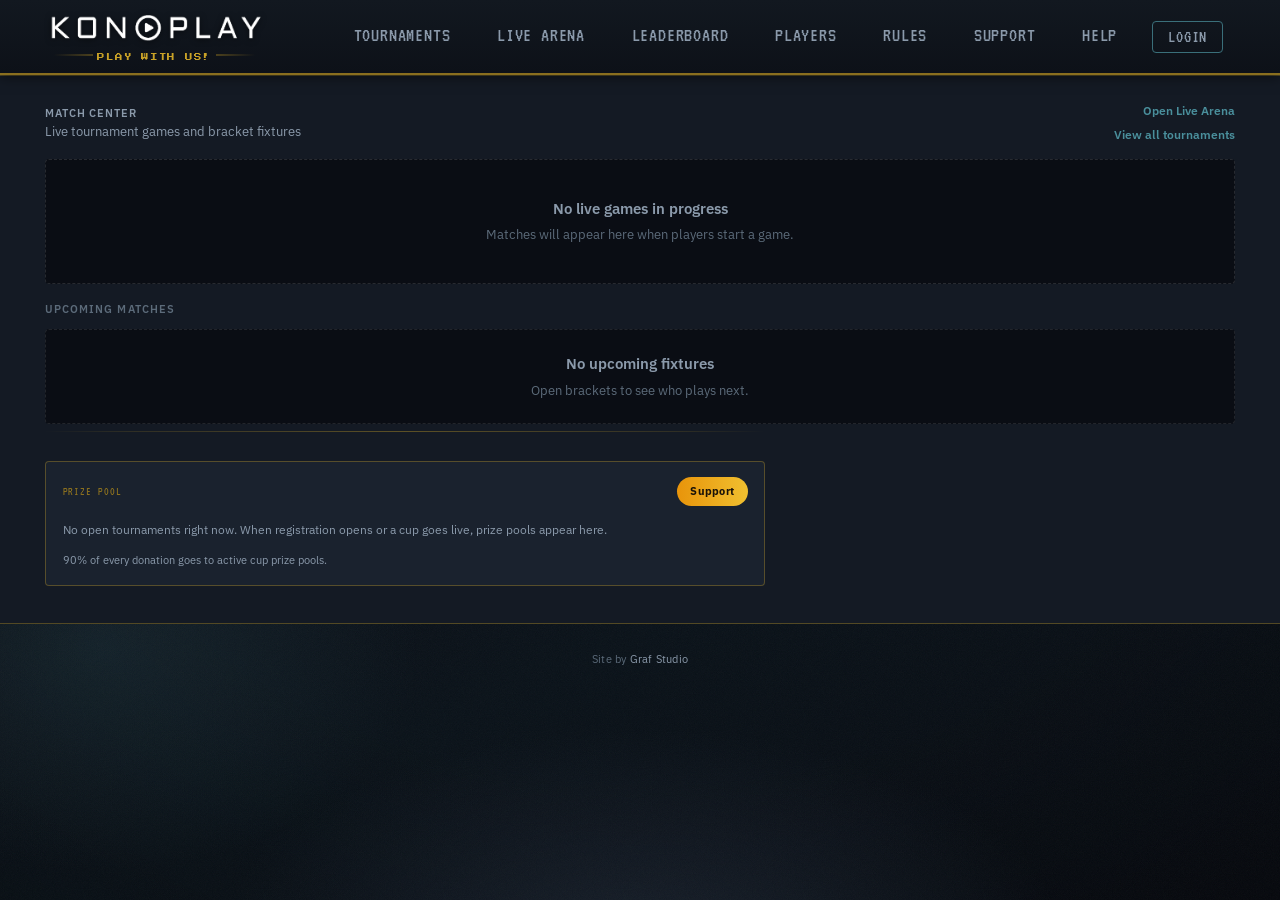
==== auth/twitch/callback/index.html @ 515e00a9 "Updates" ====
<!doctype html><html lang="en"><head><meta charset="utf-8"/><link rel="icon" href="/favicon.ico"/><meta name="viewport" content="width=device-width,initial-scale=1"/><meta name="theme-color" content="#000000"/><meta name="description" content="Konoplay — open Heroes III knockout cups, live brackets, leaderboards, and player stats."/><link rel="apple-touch-icon" href="/logo192.png"/><link rel="manifest" href="/manifest.json"/><title>Konoplay</title><script defer="defer" src="/static/js/main.dba856c5.js"></script><link href="/static/css/main.aa9542d2.css" rel="stylesheet"></head><body><noscript>You need to enable JavaScript to run this app.</noscript><div id="root"></div><div id="overlays"></div></body></html>
---- static/css/main.aa9542d2.css ----
@import url(https://fonts.googleapis.com/css2?family=IBM+Plex+Sans:wght@400;500;600;700&family=Press+Start+2P&family=VT323&display=swap);.Modal_backdrop__FbWlk{-webkit-backdrop-filter:blur(4px);backdrop-filter:blur(4px);background-color:#000000a6;height:100vh;left:0;position:fixed;top:0;width:100%;z-index:150}.Modal_modal__YudEM{animation:Modal_slide-down__zMDNX .3s ease-out forwards;background:linear-gradient(135deg,#1a1a2e,#16213e 50%,#0f3460);border:3px solid #0ff;border-radius:14px;box-shadow:0 8px 16px #00000080,0 0 30px #00ffff4d,inset 0 2px 4px #ffd7001a;font-size:10px;left:calc(50% + 35rem);padding:2rem;position:fixed;top:50vh;width:35em;z-index:200}.Modal_modal__YudEM a{margin-top:6px}@keyframes Modal_slide-down__zMDNX{0%{opacity:0;transform:translateY(-3rem)}to{opacity:1;transform:translateY(0)}}.Modal_submitModal__responsive__3CDRO{animation:Modal_slide-down__zMDNX .3s ease-out forwards;background-color:#fff;border-radius:14px;box-shadow:0 2px 8px #00000040;left:calc(50% - 10rem);padding:1rem;position:fixed;top:25vh;top:calc(50% - 20rem);width:20em;z-index:200}.Modal_modal_graf__crIOg{background-color:#fff;box-shadow:0 2px 8px #00000040;left:calc(50% + 20rem);padding:1rem;top:40vh}.Modal_modal_donate__sXMNd,.Modal_modal_graf__crIOg{animation:Modal_slide-left__8IuzL .3s ease-out forwards;border-radius:14px;font-family:Noto Sans JP,sans-serif;font-size:16px;position:fixed;width:30em;z-index:200}.Modal_modal_donate__sXMNd{border:3px solid gold;box-shadow:0 8px 16px #00000080,0 0 30px #ffd7004d,inset 0 2px 4px #00ffff1a;max-height:-webkit-fit-content;max-height:fit-content;right:calc(50% + 25rem);top:2%}.Modal_modal_addGame__4uvxI,.Modal_modal_donate__sXMNd{background:linear-gradient(135deg,#1a1a2e,#16213e 50%,#0f3460);bottom:15vh;padding:2rem 2rem 2rem 3rem}.Modal_modal_addGame__4uvxI{animation:Modal_slide-left__8IuzL .3s ease-out forwards;border:3px solid #4caf50;border-radius:14px;box-shadow:0 8px 16px #0009,0 0 30px #4caf5066;color:#0ff;font-family:Noto Sans JP,sans-serif;font-size:16px;height:55em;left:calc(-5% + 25rem);position:fixed;top:calc(-5% + 5rem);width:90em;z-index:200}.Modal_modal_addGame__4uvxI label{color:gold;display:block;font-size:.9rem;font-weight:700;margin-bottom:.3rem;margin-top:.5rem}.Modal_modal_addGame__4uvxI input,.Modal_modal_addGame__4uvxI select{background:linear-gradient(135deg,#00ffff1a,#ffd7000d);border:2px solid #0ff;border-radius:8px;color:#0ff;display:inline-block;font-size:.9rem;margin-right:.5rem;padding:.5rem;transition:all .3s ease;width:calc(50% - 1rem)}.Modal_modal_addGame__4uvxI input:focus,.Modal_modal_addGame__4uvxI select:focus{border-color:gold;box-shadow:0 0 10px #ffd70066;outline:none}.Modal_modal_addGame__4uvxI button{background:linear-gradient(135deg,gold,orange);border:2px solid gold;border-radius:8px;bottom:2rem;color:#000;cursor:pointer;font-size:1rem;font-weight:700;padding:.75rem 1.5rem;position:absolute;transition:all .3s ease}.Modal_modal_addGame__4uvxI button:first-of-type{left:3rem}.Modal_modal_addGame__4uvxI button:last-of-type{left:12rem}.Modal_modal_addGame__4uvxI button:hover{background:linear-gradient(135deg,#0ff,#09c);border-color:#0ff;box-shadow:0 4px 12px #00ffff80;transform:translateY(-2px)}.Modal_modal_addGame__4uvxI button:disabled{background:linear-gradient(135deg,#666,#444);border-color:#666;cursor:not-allowed;filter:grayscale(100%);opacity:.4}.Modal_modal_addGame__4uvxI button:disabled:hover{box-shadow:none;transform:none}.Modal_modal_addTournament__oJa5R{animation:Modal_modal-center-in__dHO0h .3s ease-out forwards;left:50%;max-height:calc(100vh - 2rem);position:fixed;top:50%;transform:translate(-50%,-50%);width:min(42rem,calc(100vw - 2rem));z-index:200}@keyframes Modal_modal-center-in__dHO0h{0%{opacity:0;transform:translate(-50%,calc(-50% - 1rem))}to{opacity:1;transform:translate(-50%,-50%)}}@keyframes Modal_slide-left__8IuzL{0%{opacity:0;transform:translateX(-5rem)}to{opacity:1;transform:translateX(0)}}.Modal_modal__responsive__H6EEr{padding:1rem;top:70vh;width:22em}.Modal_modal__responsive__H6EEr,.Modal_submitModalEnroll__responsive__B7Tcn{animation:Modal_slide-down__zMDNX .3s ease-out forwards;background-color:#fff;border-radius:14px;box-shadow:0 2px 8px #00000040;margin-left:10px;position:fixed;z-index:200}.Modal_submitModalEnroll__responsive__B7Tcn{padding:.5rem;top:20vh;width:23em}.Modal_modal_graf__responsive__qeZCF{animation:Modal_slide-down__zMDNX .3s ease-out forwards;background-color:#fff;border-radius:14px;box-shadow:0 2px 8px #00000040;margin-left:10px;padding:1rem;position:fixed;top:30vh;width:22em;z-index:200}.modalAddGame_header-text__u2Yg4{color:gold;font-size:2rem;font-weight:700;margin-bottom:1.5rem;text-align:center;text-shadow:0 0 10px #ffd70099,2px 2px 4px #000c}.ModalAddTournament_shell__LxXIN{background:var(--color-bg-panel);border:var(--border-panel);border-radius:var(--radius-md);box-shadow:var(--shadow-panel);display:flex;flex-direction:column;max-height:calc(100vh - 2rem);overflow:hidden}.ModalAddTournament_header__\+zJD7{background:var(--color-bg-panel-alt);border-bottom:var(--border-subtle);padding:1.35rem 1.5rem 1rem}.ModalAddTournament_title__SZzyN{color:var(--color-gold);font-family:var(--font-nav);font-size:1.5rem;font-weight:400;letter-spacing:.04em;line-height:1.2;margin:0 0 .4rem;text-transform:uppercase}.ModalAddTournament_subtitle__wGx5M{color:var(--color-text-muted);font-size:.88rem;line-height:1.5;margin:0}.ModalAddTournament_body__oA2du{display:flex;flex-direction:column;gap:1.25rem;overflow-y:auto;padding:1.25rem 1.5rem 1.5rem}.ModalAddTournament_balanceBanner__hA1WB,.ModalAddTournament_loading__QVOHZ{color:var(--color-text-muted);font-size:.9rem;margin:0}.ModalAddTournament_balanceBanner__hA1WB{background:var(--color-bg-deep);border:var(--border-subtle);border-radius:var(--radius-md);padding:.75rem 1rem}.ModalAddTournament_balanceBanner__hA1WB strong{color:var(--color-gold);font-weight:600}.ModalAddTournament_exceededBanner__S1jRe{background:#781e1e59;border:1px solid #dc505073;border-radius:var(--radius-md);color:#f0b4b4;font-size:.9rem;line-height:1.45;margin:0;padding:.75rem 1rem}.ModalAddTournament_exceededBanner__S1jRe strong{color:#ffb4b4;font-weight:600}.ModalAddTournament_fieldHint__LBoaU{color:var(--color-text-dim);font-size:.78rem;line-height:1.45;margin:0}.ModalAddTournament_fieldError__UtOgi{color:#e88;font-size:.78rem;line-height:1.45;margin:0}.ModalAddTournament_inputError__szHtY{border-color:#dc5050a6}.ModalAddTournament_section__fHGLX{display:flex;flex-direction:column;gap:.85rem}.ModalAddTournament_sectionTitle__iZKGd{color:var(--color-text-dim);font-size:.72rem;font-weight:600;letter-spacing:.08em;margin:0;text-transform:uppercase}.ModalAddTournament_grid__cYnvU{grid-gap:.85rem 1rem;display:grid;gap:.85rem 1rem;grid-template-columns:repeat(2,minmax(0,1fr))}.ModalAddTournament_field__krYs5{display:flex;flex-direction:column;gap:.35rem;min-width:0}.ModalAddTournament_fieldWide__MGtiB{grid-column:1/-1}.ModalAddTournament_label__3AEb7{color:var(--color-text-muted);font-size:.78rem;font-weight:500;letter-spacing:.04em;text-transform:uppercase}.ModalAddTournament_input__0846D,.ModalAddTournament_select__c7MhT{background:var(--color-bg-panel-alt);border:var(--border-subtle);border-radius:var(--radius-sm);color:var(--color-text);font:inherit;font-size:.92rem;outline:none;padding:.6rem .75rem;transition:border-color .15s ease,background .15s ease;width:100%}.ModalAddTournament_select__c7MhT{-webkit-appearance:none;appearance:none;background-image:linear-gradient(45deg,#0000 50%,var(--color-text-dim) 50%),linear-gradient(135deg,var(--color-text-dim) 50%,#0000 50%);background-position:calc(100% - 16px) calc(50% + 2px),calc(100% - 11px) calc(50% + 2px);background-repeat:no-repeat;background-size:5px 5px,5px 5px;cursor:pointer;padding-right:2rem}.ModalAddTournament_input__0846D:hover,.ModalAddTournament_select__c7MhT:hover{border-color:#c9a22740}.ModalAddTournament_input__0846D:focus,.ModalAddTournament_select__c7MhT:focus{background-color:var(--color-bg-elevated);border-color:var(--color-gold-dim)}.ModalAddTournament_radioRow__UMsTy{display:flex;flex-wrap:wrap;gap:.65rem 1.25rem}.ModalAddTournament_checkLabel__rb2\+Q,.ModalAddTournament_radioLabel__zs1RF{align-items:center;color:var(--color-text);cursor:pointer;display:inline-flex;font-size:.9rem;gap:.45rem}.ModalAddTournament_checkLabel__rb2\+Q input,.ModalAddTournament_radioLabel__zs1RF input{accent-color:var(--color-gold)}.ModalAddTournament_visibilityPanel__sre39{background:var(--color-bg-deep);border:var(--border-subtle);border-radius:var(--radius-md);padding:.85rem 1rem}.ModalAddTournament_visibilityHint__uE49o{color:var(--color-text-muted);font-size:.82rem;line-height:1.45;margin:.5rem 0 0 1.55rem}.ModalAddTournament_actions__G24PJ{border-top:var(--border-subtle);display:flex;flex-wrap:wrap;gap:.65rem;padding-top:.35rem}.ModalAddTournament_primaryBtn__WKa4s,.ModalAddTournament_secondaryBtn__S0VwC{border-radius:var(--radius-sm);cursor:pointer;font:inherit;font-size:.9rem;font-weight:600;padding:.65rem 1.2rem;transition:border-color .15s ease,background .15s ease,transform .15s ease}.ModalAddTournament_primaryBtn__WKa4s{background:var(--color-gold);border:1px solid var(--color-gold-dim);color:var(--color-bg-deep)}.ModalAddTournament_primaryBtn__WKa4s:hover:not(:disabled){background:var(--color-gold-bright);transform:translateY(-1px)}.ModalAddTournament_primaryBtn__WKa4s:disabled,.ModalAddTournament_secondaryBtn__S0VwC:disabled{cursor:not-allowed;opacity:.55;transform:none}.ModalAddTournament_secondaryBtn__S0VwC{background:var(--color-bg-panel-alt);border:var(--border-subtle);color:var(--color-text)}.ModalAddTournament_secondaryBtn__S0VwC:hover{background:var(--color-bg-elevated);border-color:var(--color-gold-dim)}.ModalAddTournament_hidden__JAVKJ{display:none}@media (max-width:640px){.ModalAddTournament_header__\+zJD7{padding:1.1rem 1.15rem .9rem}.ModalAddTournament_body__oA2du{padding:1rem 1.15rem 1.25rem}.ModalAddTournament_grid__cYnvU{grid-template-columns:1fr}.ModalAddTournament_actions__G24PJ{flex-direction:column}.ModalAddTournament_primaryBtn__WKa4s,.ModalAddTournament_secondaryBtn__S0VwC{width:100%}}.Notification_notification-box__nTBq5{align-items:flex-start;animation:Notification_slideInRight__kQ\+MC .3s ease-out;background:var(--color-bg-panel);border:var(--border-panel);border-radius:var(--radius-md);box-shadow:var(--shadow-panel);color:var(--color-text);display:flex;font-family:var(--font-body);font-size:.9rem;gap:.75rem;max-width:420px;min-width:300px;padding:.9rem 1rem;position:fixed;right:1.25rem;top:calc(var(--layout-top-offset) + 1rem);z-index:9999}.Notification_success__6Lhe\+{border-color:#4a8f9c8c;box-shadow:var(--shadow-panel),inset 3px 0 0 var(--color-teal)}.Notification_error__0XDVu{border-color:#a85c5c80;box-shadow:var(--shadow-panel),inset 3px 0 0 #a85c5c}.Notification_warning__j\+qvw{border-color:#c9a2278c;box-shadow:var(--shadow-panel),inset 3px 0 0 var(--color-gold)}.Notification_iconWrapper__TB4bg{align-items:center;border-radius:var(--radius-md);display:flex;flex-shrink:0;font-size:.85rem;font-weight:700;height:1.75rem;justify-content:center;line-height:1;width:1.75rem}.Notification_success__6Lhe\+ .Notification_iconWrapper__TB4bg{background:#4a8f9c26;border:1px solid #4a8f9c59;color:var(--color-teal)}.Notification_error__0XDVu .Notification_iconWrapper__TB4bg{background:#a85c5c1f;border:1px solid #a85c5c59;color:#c97a7a}.Notification_warning__j\+qvw .Notification_iconWrapper__TB4bg{background:#c9a2271f;border:1px solid #c9a22759;color:var(--color-gold-bright)}.Notification_icon__kYg5v{display:block}.Notification_content__OsFCZ{display:flex;flex:1 1;flex-direction:column;gap:.25rem;padding-top:.1rem}.Notification_message__2g3qA{color:var(--color-text);font-size:.9rem;font-weight:500;line-height:1.45}.Notification_countdown__W8TUa{color:var(--color-text-muted);font-size:.75rem;font-weight:400}.Notification_notification-close__1sfpF{align-items:center;background:#0000;border:var(--border-subtle);border-radius:var(--radius-md);color:var(--color-text-muted);cursor:pointer;display:flex;flex-shrink:0;font-size:1rem;font-weight:600;height:1.75rem;justify-content:center;line-height:1;padding:0;transition:background .15s ease,border-color .15s ease,color .15s ease;width:1.75rem}.Notification_notification-close__1sfpF:hover{background:var(--color-bg-elevated);border-color:var(--color-gold-dim);color:var(--color-gold-bright)}@keyframes Notification_slideInRight__kQ\+MC{0%{opacity:0;transform:translateX(1.5rem)}to{opacity:1;transform:translateX(0)}}@media (max-width:768px){.Notification_notification-box__nTBq5{left:.75rem;max-width:none;min-width:auto;right:.75rem;top:calc(var(--layout-top-offset) + .5rem)}}.DonatorsBar_donatorsBar__aR1yI{align-items:stretch;background:var(--color-bg-panel);border-bottom:var(--border-panel);box-shadow:0 2px 12px #00000040;display:grid!important;grid-template-columns:auto 1fr;height:1.75rem!important;height:var(--donators-bar-height,1.75rem)!important;left:0!important;overflow:hidden;pointer-events:none;position:fixed!important;top:var(--header-height)!important;width:100%!important;z-index:150!important}.DonatorsBar_donatorsLabel__3QREQ{align-items:center;background:var(--color-bg-panel-alt);border-right:var(--border-subtle);color:var(--color-gold-dim);display:flex;font-family:var(--font-nav);font-size:.8rem;font-weight:400;letter-spacing:.06em;padding:0 .75rem;text-transform:uppercase;white-space:nowrap}.DonatorsBar_donatorsScroll__MmNBy{min-width:0;overflow:hidden;position:relative}.DonatorsBar_donatorsScroll__MmNBy:after,.DonatorsBar_donatorsScroll__MmNBy:before{bottom:0;content:"";pointer-events:none;position:absolute;top:0;width:1.5rem;z-index:1}.DonatorsBar_donatorsScroll__MmNBy:before{background:linear-gradient(90deg,var(--color-bg-panel),#0000);left:0}.DonatorsBar_donatorsScroll__MmNBy:after{background:linear-gradient(270deg,var(--color-bg-panel),#0000);right:0}.DonatorsBar_donatorsTrack__cHuD8{align-items:center;animation:DonatorsBar_donatorsScroll__MmNBy 40s linear infinite;display:flex;height:100%;white-space:nowrap}@keyframes DonatorsBar_donatorsScroll__MmNBy{0%{transform:translateX(0)}to{transform:translateX(-50%)}}.DonatorsBar_donatorItem__9Kv0z{align-items:center;background:var(--color-bg-deep);border:var(--border-subtle);border-radius:var(--radius-sm);display:inline-flex;gap:.4rem;height:100%;margin:0 .5rem;max-height:100%;padding:0 .65rem;white-space:nowrap}.DonatorsBar_donatorRank__ud4ZE{color:var(--color-gold);font-size:.6rem;font-weight:700;letter-spacing:.02em;min-width:1.25rem;text-align:center}.DonatorsBar_donatorName__bWEAZ{color:var(--color-text);font-family:var(--font-body);font-size:.68rem;font-weight:600}.DonatorsBar_donatorAmount__A\+EcT{font-feature-settings:"tnum";color:var(--color-text-muted);font-family:var(--font-body);font-size:.62rem;font-variant-numeric:tabular-nums;font-weight:500}.DonatorsBar_donatorAmount__A\+EcT strong{color:var(--color-teal);font-weight:600}.Layout_help-ico__X9D\+j{align-items:center;background:linear-gradient(135deg,#1a1a2e,#0f3460);border:4px solid #0ff;border-radius:50%;bottom:120px;box-shadow:0 4px 8px #00000080,0 0 20px #00ffff4d,inset 0 2px 4px #ffd70033;box-sizing:initial;cursor:pointer;display:flex;height:80px;justify-content:center;position:fixed;right:40px;transition:all .3s ease;width:80px}.Layout_help-ico__X9D\+j:hover{border-color:gold;box-shadow:0 8px 16px #0009,0 0 40px #0ff9,inset 0 2px 4px #ffd70066}.Layout_help-ico__X9D\+j:hover .Layout_help-icon__zQzoQ{animation:Layout_questionBounce__wpRJ2 .6s ease-in-out}.Layout_help-ico__X9D\+j:hover .Layout_tooltip__953Kn{opacity:1;visibility:visible}@keyframes Layout_questionBounce__wpRJ2{0%,to{transform:scale(1)}25%{transform:scale(1.15)}50%{transform:scale(.95)}75%{transform:scale(1.1)}}.Layout_help-icon__zQzoQ{align-items:center;background:linear-gradient(135deg,#0ff,#09c);border-radius:50%;box-shadow:inset -3px -3px 0 #0006,inset 3px 3px 0 #fff6,0 0 15px #0ffc;display:flex;height:50px;justify-content:center;position:relative;width:50px}.Layout_help-icon__zQzoQ:before{border:4px solid #1a1a2e;border-bottom:none;border-radius:20px 20px 0 0;box-shadow:inset 0 2px 0 #ffffff4d,0 1px 2px #00000080;content:"";height:24px;position:absolute;top:8px;width:20px}.Layout_help-icon__zQzoQ:after{background:#1a1a2e;border-radius:50%;bottom:8px;box-shadow:0 0 0 2px #0ff,0 2px 4px #00000080;content:"";height:6px;position:absolute;width:6px}.Layout_donators-bar__fcy49{align-items:center;background:linear-gradient(180deg,#1a1a2e,#0f172a);border-bottom:3px solid gold;box-shadow:0 4px 8px #00000080;display:flex;height:60px;left:0;overflow:hidden;position:fixed;top:var(--header-height);width:100%;z-index:100}.Layout_donators-track__TGBYc{animation:Layout_scroll__2jgnH 30s linear infinite;display:flex;white-space:nowrap}@keyframes Layout_scroll__2jgnH{0%{transform:translateX(0)}to{transform:translateX(-50%)}}.Layout_donator-item__3Idje{align-items:center;background:linear-gradient(135deg,#00ffff1a,#ffd7000d);border:2px solid #0ff;border-radius:8px;color:#0ff;display:inline-flex;font-weight:700;gap:10px;margin:0 20px;padding:10px 30px;white-space:nowrap}.Layout_donator-rank__8WX93{font-size:1.5rem}.Layout_donator-name__xzC3U{color:gold;font-size:1.1rem;text-shadow:0 0 5px #ffd70080}.Layout_donator-amount__oBb4q{color:#0ff;font-size:1rem}.Layout_tooltip__953Kn{background:linear-gradient(135deg,#1a1a2e,#0f3460);border:2px solid gold;border-radius:6px;box-shadow:0 4px 8px #00000080;color:#0ff;font-size:12px;font-weight:700;margin-right:15px;opacity:0;padding:8px 12px;pointer-events:none;position:absolute;right:100%;top:50%;transform:translateY(-50%);transition:all .3s ease;visibility:hidden;white-space:nowrap;z-index:9999}.Layout_tooltip__953Kn:before{border-bottom:8px solid #0000;border-left:8px solid gold;border-top:8px solid #0000;content:"";height:0;position:absolute;right:-10px;top:50%;transform:translateY(-50%);width:0}.Layout_mainContent__mUSt6{padding:0 .75rem .5rem;width:100%}.Layout_siteFooter__XljmF{color:var(--color-text-dim);font-size:.75rem;letter-spacing:.02em;padding:1.25rem 1rem 2rem;text-align:center}.Layout_siteFooter__XljmF a{color:var(--color-text-muted);text-decoration:none}.Layout_siteFooter__XljmF a:hover{color:var(--color-gold-dim)}.CartButton_buttonGroup__gXPUT{align-items:center;display:flex;gap:8px;margin-left:auto}.CartButton_statBox__Iq3ES{align-items:center;background:var(--color-bg-panel-alt);border:var(--border-subtle);border-radius:var(--radius-md);box-sizing:border-box;display:flex;gap:6px;height:36px;justify-content:center;min-width:56px;padding:6px 10px;position:relative;transition:border-color .15s ease,background .15s ease}.CartButton_statBox__Iq3ES.CartButton_starsBox__G8Qk-{justify-content:flex-start;max-width:140px;min-width:50px}.CartButton_statBox__Iq3ES:hover{background:var(--color-bg-elevated);border-color:var(--color-gold-dim)}.CartButton_statBox__Iq3ES:hover .CartButton_tooltip__4HViA{opacity:1}.CartButton_silverIcon__2dYgh{background:#8b9aab}.CartButton_silverIcon__2dYgh:after{background:#c5d0dc}.CartButton_goldIcon__UnyJW{background:var(--color-gold-dim)}.CartButton_goldIcon__UnyJW:after{background:var(--color-gold)}.CartButton_coinIcon__fKwQL{background:var(--color-gold-dim);border-radius:50%;flex-shrink:0;height:16px;pointer-events:none;position:relative;width:16px}.CartButton_coinIcon__fKwQL:after{background:var(--color-gold);border-radius:50%;content:"";height:6px;left:50%;position:absolute;top:50%;transform:translate(-50%,-50%);width:6px}.CartButton_statValue__EEofq{font-feature-settings:"tnum";color:var(--color-gold);font-family:var(--font-body);font-size:.875rem;font-variant-numeric:tabular-nums;font-weight:600;pointer-events:none}.CartButton_button__HraFs{background:#0000;border:1px solid var(--color-teal-dim);border-radius:var(--radius-md);color:var(--color-text-muted);cursor:pointer;font-family:var(--font-nav);font-size:1.2rem;letter-spacing:.04em;line-height:1;padding:.4rem 1rem;text-decoration:none;text-transform:uppercase;transition:color .15s ease,border-color .15s ease,background .15s ease}.CartButton_button__HraFs:active,.CartButton_button__HraFs:hover{background:#c9a22714;border-color:var(--color-gold-dim);color:var(--color-gold-bright)}.CartButton_textButton__CcHKn{align-items:center;background:var(--color-bg-panel-alt);border:var(--border-subtle);border-radius:var(--radius-md);color:var(--color-text-muted);cursor:pointer;display:flex;font-family:var(--font-body);font-size:.75rem;font-weight:600;height:36px;justify-content:center;padding:0 10px;text-decoration:none;transition:border-color .15s ease,color .15s ease,background .15s ease;white-space:nowrap}.CartButton_textButton__CcHKn:hover{background:var(--color-bg-elevated);border-color:var(--color-gold-dim);color:var(--color-gold-bright)}.CartButton_tooltip__4HViA{background:var(--color-bg-elevated);border:var(--border-subtle);border-radius:var(--radius-md);bottom:-32px;color:var(--color-text-muted);font-family:var(--font-body);font-size:.75rem;left:50%;opacity:0;padding:4px 10px;pointer-events:none;position:absolute;transform:translateX(-50%);transition:opacity .15s ease;white-space:nowrap;z-index:9999}.CartButton_iconButton__A1AM7:hover .CartButton_tooltip__4HViA,.CartButton_statBox__Iq3ES:hover .CartButton_tooltip__4HViA{opacity:1}.CartButton_modalBackdrop__aOeht{background:#000000a6;height:100%;left:0;position:fixed;top:0;width:100%;z-index:999}.CartButton_transactionsModal__1ke\+7{background:var(--color-bg-panel);border:var(--border-panel);border-radius:var(--radius-md);box-shadow:var(--shadow-panel);display:flex;flex-direction:column;left:50%;max-height:80vh;max-width:560px;position:fixed;top:50%;transform:translate(-50%,-50%);width:90%;z-index:1000}.CartButton_modalHeader__VorR5{align-items:center;border-bottom:var(--border-subtle);display:flex;justify-content:space-between;padding:1rem 1.25rem}.CartButton_modalHeader__VorR5 h3{color:var(--color-gold);font-family:var(--font-display);font-size:.75rem;letter-spacing:.06em;margin:0}.CartButton_closeButton__p6geK{align-items:center;background:#0000;border:var(--border-subtle);border-radius:var(--radius-md);color:var(--color-text-muted);cursor:pointer;display:flex;font-size:1.25rem;height:32px;justify-content:center;line-height:1;transition:border-color .15s ease,color .15s ease;width:32px}.CartButton_closeButton__p6geK:hover{border-color:var(--color-gold-dim);color:var(--color-gold-bright)}.CartButton_modalBody__z0Vk5{max-height:calc(80vh - 60px);overflow-y:auto;padding:1rem 1.25rem}.CartButton_noTransactions__ZYsnM{color:var(--color-text-muted);font-size:.9rem;padding:1.5rem;text-align:center}.CartButton_transactionsList__hk9EA{display:flex;flex-direction:column;gap:.65rem}.CartButton_transactionItem__oH63n{background:var(--color-bg-deep);border:var(--border-subtle);border-radius:var(--radius-md);padding:.75rem 1rem;transition:background .15s ease}.CartButton_transactionItem__oH63n:hover{background:var(--color-bg-elevated)}.CartButton_transactionItem__oH63n.CartButton_positive__Gs2-O{border-left:2px solid #4caf6a}.CartButton_transactionItem__oH63n.CartButton_negative__TCcv7{border-left:2px solid #c75c5c}.CartButton_transactionHeader__C9MhH{align-items:center;display:flex;justify-content:space-between;margin-bottom:.35rem}.CartButton_transactionType__w-RH4{color:var(--color-text-muted);font-size:.7rem;font-weight:600;letter-spacing:.05em;text-transform:uppercase}.CartButton_transactionAmount__qzlLW{font-feature-settings:"tnum";font-size:.9rem;font-variant-numeric:tabular-nums;font-weight:600}.CartButton_amountPositive__5ecKC{color:#4caf6a}.CartButton_amountNegative__MUttE{color:#c75c5c}.CartButton_transactionDescription__sI\+18{color:var(--color-text);font-size:.85rem;margin-bottom:.35rem}.CartButton_transactionFooter__bh7Eo{align-items:center;color:var(--color-text-dim);display:flex;font-size:.75rem;justify-content:space-between}.CartButton_transactionBalance__jmwNN{color:var(--color-gold-dim);font-weight:600}.MainHeader_header__5vDlZ{background:linear-gradient(180deg,#121820,#0d1118);border-bottom:2px solid var(--color-gold-dim);box-shadow:0 2px 12px #00000080;height:var(--header-height);justify-content:space-between;left:0;padding:0 clamp(1rem,5%,3rem);position:fixed;top:0;width:100%;z-index:200}.MainHeader_header__5vDlZ,.MainHeader_navLink__ip869{align-items:center;display:flex;overflow:visible}.MainHeader_navLink-link__oPl-K{color:var(--color-text-muted);font-family:var(--font-nav);font-size:1.35rem;font-weight:400;letter-spacing:.04em;line-height:1;margin-left:12px;margin-right:12px;text-decoration:none;text-transform:uppercase;transition:color .15s ease}.MainHeader_navLink-link__oPl-K:hover{color:var(--color-gold-bright)}.MainHeader_navSupportBtn__b\+cv4{background:none;border:none;color:var(--color-text-muted);cursor:pointer;font-family:var(--font-nav);font-size:1.35rem;font-weight:400;letter-spacing:.04em;line-height:1;margin-left:12px;margin-right:12px;padding:0;text-transform:uppercase;transition:color .15s ease}.MainHeader_navSupportBtn__b\+cv4:hover{color:var(--color-gold-bright)}.MainHeader_navLink-dropdown__Lngdl{left:0;margin-top:0;min-width:280px;padding-top:2px;top:100%;z-index:10000}.MainHeader_navLink-dropdown-statistic__mWsvV,.MainHeader_navLink-dropdown__Lngdl{opacity:0;pointer-events:none;position:absolute;transition:opacity .2s ease,visibility .2s ease;visibility:hidden}.MainHeader_navLink-dropdown-statistic__mWsvV{left:100%;margin-left:2px;min-width:180px;top:0;z-index:10001}.MainHeader_navLink-dropdown-item__sbwhD,.MainHeader_navLink-dropdown-statistic-item__AHJmi{background:var(--color-bg-panel);border:var(--border-subtle);border-left:2px solid var(--color-gold-dim);color:var(--color-text);display:block;font-family:var(--font-nav);font-size:1.15rem;letter-spacing:.03em;line-height:1.2;margin-bottom:1px;padding:10px 12px;text-decoration:none;width:100%}.MainHeader_navLink-dropdown-item__sbwhD:hover,.MainHeader_navLink-dropdown-statistic-item__AHJmi:hover{background:var(--color-bg-elevated);border-left-color:var(--color-gold);color:var(--color-gold-bright)}.MainHeader_navLink-dropdown__Lngdl:hover .MainHeader_navLink-dropdown-statistic__mWsvV,.MainHeader_navLink-item__AEmDH:hover .MainHeader_navLink-dropdown__Lngdl{opacity:1;pointer-events:auto;visibility:visible}.MainHeader_navLink-item__AEmDH{cursor:pointer;overflow:visible;padding:1.25rem .75rem;position:relative}.MainHeader_navLink-item__AEmDH:hover{background:#c9a2270f;box-shadow:inset 0 -2px 0 0 var(--color-gold-dim)}.MainHeader_navLink-item-btn__uGp0i{align-items:center;display:flex;justify-content:center;list-style:none;padding:0 .5rem}.MainHeader_navLink-item-btn__uGp0i:hover{background:none;box-shadow:none}.MainHeader_navLink-nickname__JqHce{align-items:center;background:var(--color-bg-panel-alt);border:var(--border-subtle);border-radius:var(--radius-md);display:flex;flex-shrink:0;list-style:none;margin-right:.5rem;padding:6px 12px;white-space:nowrap}.MainHeader_nicknameText__nOZ-U{color:var(--color-text);display:block;font-family:var(--font-body);font-size:.875rem;font-weight:600;white-space:nowrap}.MainHeader_logo__u9JyB img{display:block;filter:drop-shadow(0 1px 3px rgba(0,0,0,.6));height:36px;width:auto}.MainHeader_logo-credo__5kC1R{color:var(--color-gold);font-family:var(--font-display);font-size:.5rem;letter-spacing:.1em;line-height:1.5;padding:6px 0 0;position:relative;text-align:center;text-transform:uppercase}.MainHeader_logo-credo__5kC1R:after,.MainHeader_logo-credo__5kC1R:before{background:linear-gradient(90deg,#0000,var(--color-gold-dim));content:"";height:1px;position:absolute;top:50%;transform:translateY(-50%);width:18%}.MainHeader_logo-credo__5kC1R:after{background:linear-gradient(90deg,var(--color-gold-dim),#0000)}.MainHeader_logo-credo__5kC1R:before{left:4%}.MainHeader_logo-credo__5kC1R:after{right:4%}.MainHeader_header__5vDlZ h1{color:var(--color-text)}.MainHeader_header__5vDlZ ul{list-style:none;margin:0;padding:0}@media (max-width:900px){.MainHeader_navLink-link__oPl-K,.MainHeader_navSupportBtn__b\+cv4{font-size:1.1rem;margin-left:6px;margin-right:6px}.MainHeader_navLink-item__AEmDH{padding:1rem .35rem}}.MatchLogDetailsModal_backdrop__jYaBU{align-items:center;-webkit-backdrop-filter:blur(6px);backdrop-filter:blur(6px);background:#04080eb8;display:flex;inset:0;justify-content:center;padding:1rem;position:fixed;z-index:10000}.MatchLogDetailsModal_popup__hpZRD{background:var(--color-bg-panel);border:var(--border-panel);border-radius:var(--radius-md);box-shadow:var(--shadow-panel);color:var(--color-text);display:flex;flex-direction:column;max-height:86vh;overflow:hidden;position:relative;width:min(100%,42rem)}.MatchLogDetailsModal_closeButton__WelaK{background:#ffffff14;border:none;border-radius:999px;color:var(--color-text);cursor:pointer;font-size:1.2rem;height:2rem;position:absolute;right:.75rem;top:.75rem;width:2rem;z-index:2}.MatchLogDetailsModal_header__G77Jt{border-bottom:var(--border-subtle);padding:1.2rem 1.25rem .85rem}.MatchLogDetailsModal_title__XWTof{color:var(--color-text);font-family:var(--font-nav);font-size:1.15rem;margin:0 0 .35rem}.MatchLogDetailsModal_subtitle__2MfVL{color:var(--color-text-muted);font-size:.88rem;margin:0}.MatchLogDetailsModal_body__qGHyC{overflow-y:auto;padding:1rem 1.25rem 1.25rem}.MatchLogDetailsModal_section__CjqMc+.MatchLogDetailsModal_section__CjqMc{border-top:var(--border-subtle);margin-top:1.1rem;padding-top:1.1rem}.MatchLogDetailsModal_sectionTitle__EsWoL{color:var(--color-gold);font-size:.72rem;letter-spacing:.08em;margin:0 0 .75rem;text-transform:uppercase}.MatchLogDetailsModal_metaGrid__L4Z4U{grid-gap:.75rem;display:grid;gap:.75rem;grid-template-columns:repeat(auto-fit,minmax(140px,1fr));margin:0}.MatchLogDetailsModal_metaGrid__L4Z4U dt{color:var(--color-text-muted);font-size:.68rem;letter-spacing:.06em;margin:0 0 .2rem;text-transform:uppercase}.MatchLogDetailsModal_metaGrid__L4Z4U dd{color:var(--color-text);font-size:.92rem;margin:0}.MatchLogDetailsModal_tournamentLink__RdFr5{color:var(--color-gold);display:inline-flex;font-size:.84rem;font-weight:600;margin-top:.85rem;text-decoration:none}.MatchLogDetailsModal_tournamentLink__RdFr5:hover{color:var(--color-gold-bright);text-decoration:underline}.MatchLogDetailsModal_mapList__RDye6{grid-gap:.75rem;display:grid;gap:.75rem}.MatchLogDetailsModal_mapCard__2yI4f{background:var(--color-bg-deep);border:var(--border-subtle);border-radius:var(--radius-md);padding:.8rem .9rem}.MatchLogDetailsModal_mapHeader__F5ftj{align-items:center;display:flex;gap:.5rem;justify-content:space-between;margin-bottom:.55rem}.MatchLogDetailsModal_mapLabel__oFUer{color:var(--color-gold);font-size:.78rem;font-weight:700;letter-spacing:.05em;text-transform:uppercase}.MatchLogDetailsModal_mapWinner__EJJ6T{color:var(--color-gold-bright);font-size:.78rem;font-weight:700}.MatchLogDetailsModal_mapMatchup__sRVoD{grid-gap:.45rem;align-items:center;display:grid;font-size:.84rem;gap:.45rem;grid-template-columns:minmax(0,1fr) auto auto auto auto minmax(0,1fr)}.MatchLogDetailsModal_mapCastle__B0474{color:var(--color-text-muted);font-size:.78rem}.MatchLogDetailsModal_mapVs__mVOJc{color:var(--color-text-dim);font-size:.72rem;text-transform:uppercase}.MatchLogDetailsModal_mapMeta__Nc8Z2{color:var(--color-text-muted);font-size:.78rem;margin:.55rem 0 0}.MatchLogDetailsModal_embedWrap__x6PWJ{background:#000;border:var(--border-subtle);border-radius:var(--radius-md);margin-bottom:.85rem;overflow:hidden}.MatchLogDetailsModal_embedFrame__8lqGa{aspect-ratio:16/9;border:0;display:block;width:100%}.MatchLogDetailsModal_linkList__OTWmI{display:flex;flex-wrap:wrap;gap:.55rem}.MatchLogDetailsModal_recordingLink__\+yID\+{align-items:center;background:#9146ff1f;border:1px solid #9146ff73;border-radius:var(--radius-sm);color:#d8b4ff;display:inline-flex;font-size:.8rem;font-weight:600;padding:.45rem .75rem;text-decoration:none}.MatchLogDetailsModal_recordingLink__\+yID\+:hover{background:#9146ff33;color:#fff}@media (max-width:640px){.MatchLogDetailsModal_mapMatchup__sRVoD{grid-template-columns:1fr;text-align:center}}.Heroes3_gamesContainer__0Rikb{background:var(--color-bg-panel);border:var(--border-panel);border-radius:var(--radius-md);box-shadow:var(--shadow-panel);margin:0 auto;max-width:1100px;padding:1.75rem 1.5rem 2.5rem}.Heroes3_pageHeader__cBbwu{align-items:flex-start;display:flex;flex-wrap:wrap;gap:1rem 1.5rem;justify-content:space-between;margin-bottom:1.5rem}.Heroes3_pageTitle__dHqN-{color:var(--color-gold);font-family:var(--font-display);font-size:1rem;letter-spacing:.06em;line-height:1.6;margin:0 0 .35rem;text-align:left}.Heroes3_addGameBtn__Uj-5U{background:var(--color-gold);border:1px solid var(--color-gold-dim);border-radius:var(--radius-md);color:var(--color-bg-deep);cursor:pointer;font-family:var(--font-body);font-size:.8125rem;font-weight:600;padding:.5rem 1rem;transition:background .15s ease,border-color .15s ease,color .15s ease;white-space:nowrap}.Heroes3_addGameBtn__Uj-5U:hover{background:var(--color-gold-bright);border-color:var(--color-gold-bright)}.Heroes3_pageSubtitle__ksT0h{color:var(--color-text-muted);font-size:.9rem;font-weight:400;line-height:1.5;margin:0}.Heroes3_pageSubtitle__ksT0h a{color:var(--color-teal);text-decoration:none}.Heroes3_pageSubtitle__ksT0h a:hover{color:var(--color-gold-bright);text-decoration:underline}.Heroes3_loading__6MoXg{color:var(--color-text-muted);font-size:.95rem;padding:2rem;text-align:center}.Heroes3_controls__ibpS\+{align-items:flex-end;border-bottom:var(--border-subtle);display:flex;flex-wrap:wrap;gap:1rem 1.5rem;margin-bottom:1.25rem;padding-bottom:1rem}.Heroes3_searchBox__mLwfJ,.Heroes3_sortBox__5HBtM{align-items:flex-start;display:flex;flex-direction:column;gap:.35rem}.Heroes3_combobox__YDq71{min-width:220px;position:relative}.Heroes3_combobox__YDq71 .Heroes3_searchInput__NyYXo{width:100%}.Heroes3_suggestionsList__ETHCx{background:var(--color-bg-elevated);border:var(--border-subtle);border-radius:var(--radius-md);box-shadow:var(--shadow-panel);left:0;list-style:none;margin:0;max-height:200px;overflow-y:auto;padding:0;position:absolute;right:0;top:calc(100% + 4px);z-index:20}.Heroes3_suggestionItem__56Dwd{background:#0000;border:none;color:var(--color-text);cursor:pointer;display:block;font-family:var(--font-body);font-size:.875rem;padding:.5rem .75rem;text-align:left;width:100%}.Heroes3_suggestionActive__5vPTb,.Heroes3_suggestionItem__56Dwd:hover{background:#c9a2271a;color:var(--color-gold-bright)}.Heroes3_noResults__vJfC2{color:var(--color-text-muted);font-size:.9rem;margin:0 0 1rem}.Heroes3_controlLabel__OL7a7{color:var(--color-text-muted);font-size:.7rem;font-weight:600;letter-spacing:.06em;text-transform:uppercase}.Heroes3_searchInput__NyYXo,.Heroes3_sortSelect__h\+NzK{background:var(--color-bg-deep);border:var(--border-subtle);border-radius:var(--radius-md);color:var(--color-text);font-family:var(--font-body);font-size:.9rem;outline:none;padding:.55rem .75rem;transition:border-color .15s ease}.Heroes3_searchInput__NyYXo{min-width:220px}.Heroes3_searchInput__NyYXo::placeholder{color:var(--color-text-dim)}.Heroes3_searchInput__NyYXo:focus,.Heroes3_sortSelect__h\+NzK:focus{border-color:var(--color-gold-dim)}.Heroes3_sortSelect__h\+NzK{cursor:pointer;min-width:200px}.Heroes3_sortSelect__h\+NzK option{background:var(--color-bg-panel);color:var(--color-text)}.Heroes3_gamesList__Pq6Bv{grid-gap:1rem;display:grid;gap:1rem;grid-template-columns:repeat(auto-fill,minmax(320px,1fr));max-height:70vh;overflow-y:auto;padding-right:4px}.Heroes3_gamesList__Pq6Bv::-webkit-scrollbar{width:8px}.Heroes3_gamesList__Pq6Bv::-webkit-scrollbar-track{background:#0003;border-radius:var(--radius-sm)}.Heroes3_gamesList__Pq6Bv::-webkit-scrollbar-thumb{background:var(--color-gold-dim);border-radius:var(--radius-sm)}.Heroes3_gameCard__V2FIh{background:var(--color-bg-deep);border:var(--border-subtle);border-left:2px solid var(--color-gold-dim);border-radius:var(--radius-md);color:inherit;cursor:pointer;display:block;font:inherit;padding:1rem 1.1rem;text-align:left;transition:border-color .15s ease,background .15s ease,transform .15s ease;width:100%}.Heroes3_gameCard__V2FIh:hover{background:var(--color-bg-elevated);border-left-color:var(--color-gold);transform:translateY(-1px)}.Heroes3_openHint__hmVa6{color:var(--color-teal);font-size:.74rem;font-weight:600;letter-spacing:.04em;margin-top:.75rem;text-transform:uppercase}.Heroes3_gameHeader__f6mSs{align-items:center;border-bottom:var(--border-subtle);display:flex;gap:.5rem;justify-content:space-between;margin-bottom:.65rem;padding-bottom:.65rem}.Heroes3_gameDate__3froN{font-feature-settings:"tnum";color:var(--color-text-muted);font-size:.8rem;font-variant-numeric:tabular-nums}.Heroes3_gameType__nJe6R{border:1px solid #c9a2274d;border-radius:var(--radius-sm);color:var(--color-gold-dim);font-size:.7rem;font-weight:600;letter-spacing:.05em;padding:.2rem .5rem;text-transform:uppercase}.Heroes3_tournamentInfo__qJYnY{align-items:center;display:flex;flex-wrap:wrap;font-size:.85rem;gap:.5rem;justify-content:space-between;margin-bottom:.75rem}.Heroes3_tournamentName__KV9vM{color:var(--color-gold);font-weight:600}.Heroes3_stage__X-5R\+{color:var(--color-text-muted);font-size:.75rem;letter-spacing:.04em;text-transform:uppercase}.Heroes3_matchup__GoAW9{align-items:stretch;display:flex;gap:.5rem;justify-content:space-between;margin:.75rem 0}.Heroes3_player__lzyyr{background:#0003;border:var(--border-subtle);border-radius:var(--radius-md);flex:1 1;padding:.65rem;text-align:center}.Heroes3_winnerPlayer__fUwCi{background:#c9a22714;border-color:#c9a22773}.Heroes3_playerName__mKcrU{color:var(--color-text);font-size:.95rem;font-weight:600;margin-bottom:.35rem}.Heroes3_winnerPlayer__fUwCi .Heroes3_playerName__mKcrU{color:var(--color-gold-bright)}.Heroes3_castle__uLZLf{color:var(--color-text-muted);font-size:.8rem;margin-top:.25rem}.Heroes3_vs__GMmr3{align-items:center;color:var(--color-text-dim);display:flex;font-size:.65rem;font-weight:700;letter-spacing:.08em;padding:0 .25rem}.Heroes3_score__yjNqR{font-feature-settings:"tnum";color:var(--color-text-muted);font-size:.85rem;font-variant-numeric:tabular-nums;margin:.5rem 0 .35rem;text-align:center}.Heroes3_winner__XjW8N{border-top:var(--border-subtle);color:var(--color-gold-dim);font-size:.8rem;font-weight:600;margin-top:.35rem;padding-top:.35rem;text-align:center}@media (max-width:768px){.Heroes3_gamesContainer__0Rikb{padding:1rem}.Heroes3_gamesList__Pq6Bv{grid-template-columns:1fr}.Heroes3_matchup__GoAW9{flex-direction:column}.Heroes3_vs__GMmr3{justify-content:center;padding:.15rem 0}.Heroes3_searchInput__NyYXo,.Heroes3_sortSelect__h\+NzK{min-width:0;width:100%}}.Players_playerContainer__X4Pxl{background:radial-gradient(circle at top right,#b3561833,#08142cf5 45%);border:1px solid #d6ab7259;border-radius:16px;box-shadow:0 20px 40px #04081473;color:#fff;margin:2rem auto;max-width:1240px;padding:2rem}.Players_header__kCJBM{color:#f4ead3;font-size:2.25rem;font-weight:700;letter-spacing:.02em;margin:0}.Players_headerSubtitle__YCrXK{color:#e4e2d6c7;font-size:.98rem;margin:.5rem 0 1.75rem}.Players_sourceBadge__JsecL{align-items:center;background:#285a4659;border:1px solid #78c8a073;border-radius:999px;color:#b8e8d0;display:inline-flex;font-size:.78rem;font-weight:600;letter-spacing:.04em;margin:-1rem 0 1.5rem;padding:.35rem .75rem;text-transform:uppercase}.Players_sectionNote__CG-Uv{color:#e4e2d6a6;font-size:.9rem;line-height:1.45;margin:-.5rem 0 1rem}.Players_heroGrid__HwEAJ{grid-gap:1.2rem;display:grid;gap:1.2rem;grid-template-columns:minmax(0,2fr) minmax(280px,1fr);margin-bottom:1.7rem}.Players_profileCard__m6jMv,.Players_statusCard__Vzims{background:linear-gradient(180deg,#141f3aeb,#0d162aeb);border:1px solid #b6a07d4d;border-radius:14px;box-shadow:inset 0 1px 0 #ffffff0d}.Players_profileCard__m6jMv{grid-gap:1.2rem;display:grid;gap:1.2rem;padding:1.2rem}.Players_profileMain__fyLIb{align-items:center;display:flex;gap:1rem}.Players_avatarFallback__iDieq,.Players_avatarImage__mOhmN{border:3px solid #d1ad6ce6;border-radius:50%;flex-shrink:0;height:128px;width:128px}.Players_avatarImage__mOhmN{object-fit:cover}.Players_avatarFallback__iDieq{align-items:center;background:#321f5cd9;color:#f8f5ea;display:flex;font-size:2.75rem;font-weight:700;justify-content:center}.Players_profileInfo__fdHiP{min-width:0}.Players_profileEyebrow__w\+Nxl{color:#e6d1a9d6;font-size:.72rem;letter-spacing:.14em;margin-bottom:.4rem;text-transform:uppercase}.Players_playerName__aI\+jH{align-items:center;color:#f7f2e6;display:flex;flex-wrap:wrap;font-size:clamp(1.85rem,3.8vw,2.7rem);gap:.5rem .65rem;margin:0;overflow-wrap:anywhere;text-align:left}.Players_playerCountryFlag__DxhWM{align-self:center}.Players_lobbyNick__YvIWy{grid-gap:.3rem;background:#101d33bf;border:1px solid #7085aa66;border-radius:10px;display:grid;gap:.3rem;margin-top:.85rem;padding:.7rem .85rem}.Players_lobbyLabel__j0j83{color:#bfcde5b8;font-size:.68rem;letter-spacing:.13em;text-transform:uppercase}.Players_lobbyValue__-wGNQ{color:#f0e8d6;font-size:1.04rem;font-weight:600}.Players_publicLinksBlock__I4VSN{border-top:1px solid #acb7ca33;padding-top:.95rem}.Players_settingsBlock__s3KoX{border-top:1px solid #acb7ca33;padding-top:1rem}.Players_publicLinksTitle__Gnibd{color:#d3bd90d9;font-size:.72rem;letter-spacing:.13em;margin-bottom:.6rem;text-transform:uppercase}.Players_publicLinksList__5Gjrb{grid-gap:.55rem;display:grid;gap:.55rem;grid-template-columns:repeat(auto-fit,minmax(170px,1fr))}.Players_publicLinkItem__ko4\+C{grid-gap:.2rem;background:#142440b8;border:1px solid #7589ad73;border-radius:9px;color:#dce6f7;display:grid;gap:.2rem;padding:.5rem .65rem;text-decoration:none;transition:border-color .2s ease,transform .2s ease}.Players_publicLinkItem__ko4\+C:hover{border-color:#e2bf80d9;transform:translateY(-1px)}.Players_publicLinkLabel__sZj6C{color:#c2cee6d1;font-size:.7rem;letter-spacing:.08em;text-transform:uppercase}.Players_publicLinksEmpty__nbXq-{color:#c1c7d6b8;font-size:.9rem}.Players_statusCard__Vzims{padding:1.15rem}.Players_statusTitle__tLzOK{color:#e8c681e6;font-size:.82rem;letter-spacing:.12em;margin:0 0 .75rem;text-transform:uppercase}.Players_statusList__nb4il{grid-gap:.65rem;display:grid;gap:.65rem}.Players_statusItem__OFdlW{grid-gap:.25rem;background:#162239e6;border:1px solid #8595b259;border-radius:12px;display:grid;gap:.25rem;padding:.72rem .78rem}.Players_statusLabel__g0fez{color:#c2cfe3b8;font-size:.7rem;letter-spacing:.12em;text-transform:uppercase}.Players_statusValue__kfCBe{color:#f3ecdc;font-size:1.05rem;font-weight:600}.Players_statsGrid__u0d1R{grid-gap:.8rem;display:grid;gap:.8rem;grid-template-columns:repeat(auto-fit,minmax(168px,1fr));margin:0 0 1.5rem}.Players_statCard__o5Yvp{background:linear-gradient(180deg,#142039d9,#0e162ad9);border:1px solid #7d92b259;border-radius:11px;padding:.95rem;text-align:left;transition:border-color .2s ease,transform .2s ease}.Players_statCard__o5Yvp:hover{border-color:#e0be7cc7;transform:translateY(-2px)}.Players_statLabel__S9nMB{color:#bdc9ddc7;font-size:.72rem;letter-spacing:.1em;margin-bottom:.32rem;text-transform:uppercase}.Players_statHint__ExxQs{color:#bdc9dd8c;font-size:.68rem;letter-spacing:0;text-transform:none}.Players_statValue__M4AT3{color:#f4ebda;font-size:1.6rem;font-weight:700}.Players_statSubtext__aw5n\+{color:#fff9;font-size:.9rem;margin-top:.5rem}.Players_attendedTournamentsSection__CahYJ,.Players_section__Y5nDZ,.Players_upcomingMatchesSection__90dXr{border-top:1px solid #b6a07d47;margin:1.5rem 0 0;padding:1.25rem 0 0}.Players_sectionTitle__rGIcn{color:var(--color-gold);font-family:var(--font-body);font-size:.8rem;font-weight:600;letter-spacing:.08em;margin:0 0 1rem;text-transform:uppercase}.Players_mechanicsGrid__-Xcsk{grid-gap:.75rem;display:grid;gap:.75rem;grid-template-columns:repeat(auto-fit,minmax(220px,1fr))}.Players_mechanicsCard__aj36B{background:var(--color-bg-panel-alt);border:var(--border-subtle);border-radius:var(--radius-md);padding:1rem 1.1rem}.Players_mechanicsCardTitle__lACUV{color:var(--color-text-muted);font-size:.72rem;font-weight:600;letter-spacing:.08em;margin:0 0 .75rem;text-transform:uppercase}.Players_mechanicsRow__8rXmc{align-items:center;display:flex;gap:.75rem;justify-content:space-between}.Players_mechanicsRowDivider__eQqbv{border-bottom:var(--border-subtle);margin-bottom:.55rem;padding-bottom:.55rem}.Players_mechanicsRowLabel__3JGvK{color:var(--color-text-muted);font-size:.85rem}.Players_mechanicsRowValue__9vtbW{color:var(--color-gold-bright);font-size:1rem;font-weight:600}.Players_valuePositive__5QY9t{color:var(--color-teal)}.Players_valueNegative__oocxE{color:#c97a7a}.Players_emptyNote__tLxlR{color:var(--color-text-dim);font-size:.85rem;margin:0;text-align:center}.Players_restartPanel__awliu{grid-gap:.75rem;display:grid;gap:.75rem}.Players_restartSummary__5wAnw{background:var(--color-bg-deep);border:var(--border-subtle);border-radius:var(--radius-md);cursor:pointer;padding:.85rem;text-align:center;transition:border-color .15s ease;width:100%}.Players_restartSummaryOpen__d8A1b,.Players_restartSummary__5wAnw:hover{border-color:#c9a22766}.Players_restartSummaryLabel__sP4j5{color:var(--color-text-dim);display:block;font-size:.68rem;font-weight:600;letter-spacing:.08em;margin-bottom:.35rem;text-transform:uppercase}.Players_restartSummaryValue__-PvBS{color:var(--color-gold-bright);display:block;font-size:1.75rem;font-weight:600}.Players_restartSummaryHint__r2ICd{color:var(--color-text-dim);display:block;font-size:.75rem;margin-top:.35rem}.Players_restartDetails__I2wJ8{grid-gap:.65rem;display:grid;gap:.65rem}.Players_restartBreakdown__KqGnm{background:var(--color-bg-deep);border:var(--border-subtle);border-radius:var(--radius-sm);padding:.75rem}.Players_progressTrack__Dppel{background:#ffffff14;border-radius:2px;height:4px;margin:.45rem 0;overflow:hidden;width:100%}.Players_progressFill__txTNe{background:var(--color-gold-dim);height:100%;transition:width .2s ease}.Players_mechanicsNote__V7Kbi{color:var(--color-text-dim);font-size:.75rem;margin:0}.Players_restartTotals__RjxCP{grid-gap:.25rem;background:var(--color-bg-deep);border:var(--border-subtle);border-radius:var(--radius-sm);color:var(--color-text-muted);display:grid;font-size:.8rem;gap:.25rem;padding:.75rem;text-align:center}.Players_chartPanel__RQBo8{background:var(--color-bg-panel-alt);border:var(--border-subtle);border-radius:var(--radius-md);padding:1rem 1.1rem}.Players_streakEmpty__aaQAa{color:var(--color-text-dim);font-size:.9rem}.Players_streak__4HCN6{align-items:center;display:flex;flex-wrap:wrap;gap:.5rem}.Players_streakDot__yBkC1{border-radius:50%;box-shadow:0 2px 4px #00000080;cursor:pointer;display:inline-block;height:20px;transition:all .3s ease;width:20px}.Players_streakDot__yBkC1:hover{transform:scale(1.3)}.Players_win__b6tR\+{background:linear-gradient(135deg,#4caf50,#45a049);border:2px solid #4caf50}.Players_lose__-rMAW{background:linear-gradient(135deg,#f44336,#da190b);border:2px solid #f44336}.Players_castleInfo__6SlF7{display:flex;gap:1rem;margin:1rem 0}.Players_castleCard__rwaiw{background:var(--color-bg-panel-alt);border:var(--border-subtle);border-radius:var(--radius-md);flex:1 1;padding:.85rem 1rem;text-align:left}.Players_castleCard__rwaiw.Players_best__heLE4{border-top:2px solid var(--color-teal-dim)}.Players_castleCard__rwaiw.Players_worst__EMmI5{border-top:2px solid #c97a7a8c}.Players_castleName__Grn6n{color:var(--color-gold);font-size:.72rem;font-weight:600;letter-spacing:.08em;margin-bottom:.4rem;text-transform:uppercase}.Players_castleStats__oFbqx{color:var(--color-text-muted);font-size:.9rem}.Players_prizesTable__vptu6{border-collapse:collapse;font-size:.9rem;margin-top:.5rem;width:100%}.Players_prizesTable__vptu6 thead{border-bottom:var(--border-subtle)}.Players_prizesTable__vptu6 th{color:var(--color-text-dim);font-size:.72rem;font-weight:600;letter-spacing:.06em;padding:.55rem .75rem;text-align:left;text-transform:uppercase}.Players_prizesTable__vptu6 td{border-bottom:var(--border-subtle);color:var(--color-text-muted);padding:.65rem .75rem}.Players_prizesTable__vptu6 tbody tr:hover{background:#c9a2270d}.Players_prizePlace__zQMBK{color:var(--color-gold);font-weight:600}.Players_prizeAmount__y6j3P{color:var(--color-teal);font-weight:600}.Players_noPrizes__3W\+oq{color:var(--color-text-dim);font-size:.9rem;margin:0;padding:.5rem 0;text-align:left}.Players_btn__Ft-Cq{background:var(--color-bg-elevated);border:var(--border-subtle);border-radius:var(--radius-md);color:var(--color-text);cursor:pointer;display:inline-block;font-size:.85rem;font-weight:600;letter-spacing:.04em;margin:1rem 0 0;padding:.55rem 1.1rem;transition:border-color .15s ease,color .15s ease}.Players_btn__Ft-Cq:hover{border-color:#c9a22766;color:var(--color-gold-bright)}.Players_popup__t4QC2{background:linear-gradient(135deg,#1a1a2e,#16213e);border:3px solid gold;border-radius:8px;box-shadow:0 0 30px #ffd70080;max-height:80vh;max-width:600px;padding:2rem;width:90%}.Players_popupOverlay__HCX3p{background:#000c;bottom:0;left:0;position:fixed;right:0;top:0;z-index:999}.Players_popupTitle__VbQ6I{color:gold;font-size:1.5rem;margin-bottom:1.5rem;text-align:center;text-shadow:2px 2px 0 #000c}.Players_castleStatsTable__fw1gq{border:2px solid #0ff;border-collapse:initial;border-radius:8px;border-spacing:0;overflow:hidden;width:100%}.Players_castleStatsTable__fw1gq thead{background:linear-gradient(135deg,#00ffff4d,#0080ff66)}.Players_castleStatsTable__fw1gq th{color:#0ff;font-weight:700;letter-spacing:1px;padding:1rem;text-align:left;text-transform:uppercase}.Players_castleStatsTable__fw1gq td{border-top:1px solid #0ff3;padding:1rem}.Players_castleStatsTable__fw1gq tbody tr:nth-child(2n){background:#0000004d}.Players_castleStatsTable__fw1gq tbody tr:hover{background:#ffd7001a}.Players_socialLinks__vhwMN{display:flex;flex-wrap:wrap;gap:1rem;margin-top:1rem}.Players_socialLink__Z7EHm{background:#00ffff1a;border:2px solid #0ff;border-radius:4px;color:#0ff;padding:.5rem 1rem;text-decoration:none;transition:all .3s ease}.Players_socialLink__Z7EHm:hover{background:#ffd70033;border-color:gold;color:gold;transform:translateY(-2px)}.Players_loading__alPML{color:#0ff;font-size:1.5rem;padding:3rem;text-align:center}.Players_popup__t4QC2{background:linear-gradient(135deg,#1e1e1efa,#141419fa);border:3px solid #ffd7004d;border-radius:16px;box-shadow:0 20px 60px #000c;left:50%;max-height:90vh;max-width:98vw;overflow-y:auto;padding:0;position:fixed;top:50%;transform:translate(-50%,-50%);width:1500px;z-index:1000}.Players_castleStatsHeader__I3-rS{background:linear-gradient(135deg,#28282df2,#1e1e23f2);border-bottom:2px solid #ffd70033;border-radius:16px 16px 0 0;padding:2.5rem 2rem;text-align:center}.Players_castleStatsTitle__dIiC2{color:#fff;font-size:2.5rem;font-weight:900;letter-spacing:3px;margin-bottom:.5rem;text-shadow:2px 2px 4px #000c;text-transform:uppercase}.Players_castleStatsSubtitle__r6Gu3{color:gold;font-size:1rem;font-weight:600;letter-spacing:2px;text-transform:uppercase}.Players_castleStatsGrid__rjaDn{grid-gap:1.5rem;display:grid;gap:1.5rem;grid-template-columns:repeat(6,1fr);padding:2rem}.Players_castleStatsCard__BZ7Yb{background:linear-gradient(135deg,#28282dcc,#1e1e23cc);border:2px solid #ffd70033;border-radius:12px;cursor:pointer;overflow:hidden;transition:all .3s ease}.Players_castleStatsCard__BZ7Yb:hover{border-color:#ffd70099;box-shadow:0 12px 24px #ffd7004d;transform:translateY(-8px)}.Players_castleImageWrapper__Rsb5Z{align-items:center;background:linear-gradient(135deg,#14141980,#0a0a0f80);border-bottom:2px solid #ffd70033;display:flex;height:140px;justify-content:center;overflow:hidden;width:100%}.Players_castleStatsImage__0smY1{height:100%;object-fit:cover;transition:transform .3s ease;width:100%}.Players_castleStatsCard__BZ7Yb:hover .Players_castleStatsImage__0smY1{transform:scale(1.1)}.Players_castleStatsName__zFkDe{background:linear-gradient(135deg,#32323780,#28282d80);color:#fff;font-size:1.1rem;font-weight:800;letter-spacing:1.5px;padding:1rem .5rem .75rem;text-align:center;text-transform:uppercase}.Players_castleStatsTotalGames__ZHvNS{border-bottom:1px solid #ffd7001a;padding:.75rem 1rem;text-align:center}.Players_castleStatsLabel__GIps-{color:#fff9;font-size:.75rem;font-weight:600;letter-spacing:1px;margin-bottom:.25rem;text-transform:uppercase}.Players_castleStatsTotalValue__Mq-kx{color:#fff;font-size:1.8rem;font-weight:900;text-shadow:0 2px 4px #00000080}.Players_castleStatsWinRate__DtwZl{background:linear-gradient(135deg,#3c3c414d,#3232374d);padding:.75rem 1rem;text-align:center}.Players_castleStatsWinValue__00uM2{color:gold;font-size:2rem;font-weight:900;text-shadow:0 2px 8px #ffd70080}.Players_closeBtn__Dnm1M{background:linear-gradient(135deg,#ffd70033,#ffa5004d);border:2px solid gold;border-radius:8px;color:gold;cursor:pointer;display:block;font-size:1rem;font-weight:700;letter-spacing:1.5px;margin:1.5rem auto 2rem;padding:.875rem 2.5rem;text-transform:uppercase;transition:all .3s ease}.Players_closeBtn__Dnm1M:hover{background:linear-gradient(135deg,#ffd70066,#ffa50080);box-shadow:0 6px 16px #ffd70066;transform:translateY(-2px)}@media (max-width:768px){.Players_playerContainer__X4Pxl{margin:1rem;padding:1rem}.Players_heroGrid__HwEAJ{grid-template-columns:1fr}.Players_profileMain__fyLIb{align-items:flex-start}.Players_avatarFallback__iDieq,.Players_avatarImage__mOhmN{height:92px;width:92px}.Players_publicLinksList__5Gjrb{grid-template-columns:1fr}.Players_castleStatsGrid__rjaDn{gap:1rem;grid-template-columns:repeat(auto-fill,minmax(150px,1fr));padding:1rem}.Players_castleStatsTitle__dIiC2{font-size:1.8rem}.Players_castleImageWrapper__Rsb5Z{height:100px}}.HotaPlayerStats_section__5BGkp{border-top:1px solid #b6a07d47;margin:1.5rem 0 0;padding:1.25rem 0 0}.HotaPlayerStats_header__MWDl9{margin-bottom:1rem}.HotaPlayerStats_title__KGqu\+{color:var(--color-gold);font-family:var(--font-body);font-size:.8rem;font-weight:600;letter-spacing:.08em;margin:0 0 .35rem;text-transform:uppercase}.HotaPlayerStats_note__M4qrz{color:var(--color-text-muted);font-size:.85rem;line-height:1.5;margin:0}.HotaPlayerStats_link__GmdLg,.HotaPlayerStats_profileLink__yFgda,.HotaPlayerStats_suggestionLink__6pJr2{color:var(--color-teal);text-decoration:none}.HotaPlayerStats_link__GmdLg:hover,.HotaPlayerStats_profileLink__yFgda:hover,.HotaPlayerStats_suggestionLink__6pJr2:hover{color:var(--color-gold-bright);text-decoration:underline}.HotaPlayerStats_error__l72H4,.HotaPlayerStats_message__6wwj7{font-size:.9rem;margin:0}.HotaPlayerStats_message__6wwj7{color:var(--color-text-muted)}.HotaPlayerStats_error__l72H4{color:#fca5a5}.HotaPlayerStats_messageBox__qT1X7{background:var(--color-bg-deep);border:var(--border-subtle);border-radius:var(--radius-md);padding:.85rem 1rem}.HotaPlayerStats_messageBox__qT1X7 .HotaPlayerStats_message__6wwj7{margin:0}.HotaPlayerStats_message__6wwj7 strong{color:var(--color-gold-bright)}.HotaPlayerStats_suggestions__doEys{align-items:center;display:flex;flex-wrap:wrap;gap:.5rem .75rem;margin-top:.75rem}.HotaPlayerStats_suggestionsLabel__CM1\+v{color:var(--color-text-dim);font-size:.78rem;letter-spacing:.06em;text-transform:uppercase}.HotaPlayerStats_summaryGrid__coQaX{grid-gap:.75rem;display:grid;gap:.75rem;grid-template-columns:repeat(auto-fit,minmax(130px,1fr));margin-bottom:1rem}.HotaPlayerStats_summaryCard__gKrTC{background:var(--color-bg-panel-alt);border:var(--border-subtle);border-radius:var(--radius-md);padding:.75rem .9rem}.HotaPlayerStats_summaryLabel__zk2Q8{color:var(--color-text-dim);display:block;font-size:.68rem;font-weight:600;letter-spacing:.08em;margin-bottom:.2rem;text-transform:uppercase}.HotaPlayerStats_summaryValue__GxusE{font-feature-settings:"tnum";color:var(--color-gold-bright);font-size:1.05rem;font-variant-numeric:tabular-nums;font-weight:600}.HotaPlayerStats_tableWrap__Gtyje{background:var(--color-bg-deep);border:var(--border-subtle);border-radius:var(--radius-md);margin-bottom:1rem;overflow-x:auto}.HotaPlayerStats_table__-thzC{border-collapse:collapse;color:var(--color-text);font-size:.88rem;width:100%}.HotaPlayerStats_table__-thzC thead{background:var(--color-bg-elevated);border-bottom:1px solid #c9a22733}.HotaPlayerStats_table__-thzC th{color:var(--color-text-muted);font-size:.72rem;font-weight:600;letter-spacing:.06em;padding:.6rem .85rem;text-align:left;text-transform:uppercase}.HotaPlayerStats_table__-thzC td{border-top:var(--border-subtle);padding:.6rem .85rem}.HotaPlayerStats_table__-thzC tbody tr:nth-child(2n) td{background:#0000001f}.HotaPlayerStats_profileLink__yFgda{display:inline-block;font-size:.88rem;font-weight:600}.HotaPlayerStats_subsection__\+bbNv{margin-bottom:1.25rem}.HotaPlayerStats_subsectionTitle__1b-Uz{color:var(--color-gold);font-size:.75rem;font-weight:600;letter-spacing:.08em;margin:0 0 .25rem;text-transform:uppercase}.HotaPlayerStats_subsectionNote__sFTLo{color:var(--color-text-dim);font-size:.82rem;margin:0 0 .75rem}.HotaPlayerStats_formRow__bm5Pn{display:flex;flex-wrap:wrap;gap:.35rem}.HotaPlayerStats_formDot__\+KNGO{border-radius:50%;flex-shrink:0;height:12px;width:12px}.HotaPlayerStats_formWin__mcSiC{background:#6dbf8a}.HotaPlayerStats_formLoss__BmUYN{background:#c97a7a}.HotaPlayerStats_tradeSummary__lWJFG{align-items:baseline;background:var(--color-bg-panel-alt);border:var(--border-subtle);border-radius:var(--radius-md);display:flex;flex-wrap:wrap;gap:.5rem .75rem;margin-bottom:.85rem;padding:.75rem .9rem}.HotaPlayerStats_tradeLabel__hQaaZ{color:var(--color-text-dim);font-size:.72rem;letter-spacing:.06em;text-transform:uppercase}.HotaPlayerStats_tradeValue__WXYMi{font-size:1.15rem;font-weight:700}.HotaPlayerStats_tradePositive__3GKN4{color:#8fd4a8}.HotaPlayerStats_tradeNegative__InTjS{color:#e07a7a}.HotaPlayerStats_tradeHint__1Ml-p{color:var(--color-text-dim);font-size:.78rem}.HotaPlayerStats_colorGrid__KaBEj{grid-gap:.75rem;display:grid;gap:.75rem;grid-template-columns:repeat(auto-fit,minmax(140px,1fr))}.HotaPlayerStats_colorCard__kHXMg{grid-gap:.15rem;background:var(--color-bg-panel-alt);border:var(--border-subtle);border-radius:var(--radius-md);display:grid;gap:.15rem;padding:.75rem .9rem}.HotaPlayerStats_colorName__Z64nt{color:var(--color-text-muted);font-size:.8rem;font-weight:600;letter-spacing:.06em;text-transform:uppercase}.HotaPlayerStats_colorRate__dqfD2{color:var(--color-gold-bright);font-size:1.1rem;font-weight:600}.HotaPlayerStats_colorGames__2WV\+V{color:var(--color-text-dim);font-size:.82rem}.HotaPlayerStats_matchesHeader__m6b0\+{align-items:flex-end;display:flex;flex-wrap:wrap;gap:.75rem;justify-content:space-between;margin-bottom:.75rem}.HotaPlayerStats_filterLabel__ia2Wv{grid-gap:.35rem;color:var(--color-text-muted);display:grid;font-size:.72rem;font-weight:600;gap:.35rem;letter-spacing:.06em;text-transform:uppercase}.HotaPlayerStats_filterSelect__pIHvi{background:var(--color-bg-deep);border:var(--border-subtle);border-radius:var(--radius-md);color:var(--color-text);font-family:var(--font-body);font-size:.85rem;min-width:180px;padding:.45rem .65rem}.HotaPlayerStats_positive__WZcJv{color:#8fd4a8;font-weight:600}.HotaPlayerStats_negative__NYXDu{color:#e07a7a;font-weight:600}.HotaPlayerStats_vsCell__MEE36{color:var(--color-text-dim);font-size:.78rem;text-transform:uppercase}.HotaPlayerStats_matchesTable__HsjOj{min-width:920px}.CountryFlag_flag__iQ-Sl{align-items:center;display:inline-flex;flex-shrink:0;gap:.35rem;line-height:1}.CountryFlag_icon__Ff0eR{border:1px solid #ffffff1f;border-radius:2px;box-shadow:0 1px 2px #00000040;display:inline-block;line-height:1em;overflow:hidden;width:1.33em}.CountryFlag_label__0gCme{color:var(--color-text-muted);font-size:.82rem}.StatsPopup_backdrop__HfQn4{align-items:center;animation:StatsPopup_statsFadeIn__FGBgJ .2s ease;-webkit-backdrop-filter:blur(6px);backdrop-filter:blur(6px);background:#04080eb8;display:flex;inset:0;justify-content:center;padding:1rem;position:fixed;z-index:10000}@keyframes StatsPopup_statsFadeIn__FGBgJ{0%{opacity:0}to{opacity:1}}.StatsPopup_popup__HdaQO{animation:StatsPopup_statsSlideIn__H0rfG .25s ease-out;background:var(--color-bg-panel);border:var(--border-panel);border-radius:var(--radius-md);box-shadow:var(--shadow-panel);color:var(--color-text);display:flex;flex-direction:column;font-family:var(--font-body);max-height:82vh;overflow:hidden;position:relative;width:min(100%,34rem)}@keyframes StatsPopup_statsSlideIn__H0rfG{0%{opacity:0;transform:translateY(-12px)}to{opacity:1;transform:translateY(0)}}.StatsPopup_header__gACYt{border-bottom:var(--border-subtle);padding:1.15rem 1.35rem .9rem}.StatsPopup_title__2Cf-I{color:var(--color-gold);font-family:var(--font-display);font-size:.72rem;letter-spacing:.06em;line-height:1.7;margin:0;padding-right:2rem;text-align:center;text-transform:uppercase}.StatsPopup_subtitle__-tfak{color:var(--color-text-dim);font-size:.78rem;margin:.45rem 0 0;text-align:center}.StatsPopup_sourceBadge__bkYSK{align-items:center;background:#c9a2271a;border:1px solid #c9a22759;border-radius:var(--radius-sm);color:var(--color-gold);display:inline-flex;font-size:.68rem;font-weight:700;letter-spacing:.04em;padding:.08rem .4rem;text-transform:uppercase;vertical-align:middle}.StatsPopup_body__y-HlG{min-height:10rem;overflow-y:auto;padding:.85rem 1rem 1rem}.StatsPopup_loadingState__7Olex{align-items:center;display:flex;flex-direction:column;gap:.75rem;justify-content:center;min-height:10rem;padding:1.5rem 1rem;text-align:center}.StatsPopup_spinner__-jEi\+{animation:StatsPopup_statsSpin__FIc9b .8s linear infinite;border:2px solid #ffffff1f;border-radius:50%;border-top:2px solid var(--color-gold);height:2.25rem;width:2.25rem}@keyframes StatsPopup_statsSpin__FIc9b{0%{transform:rotate(0deg)}to{transform:rotate(1turn)}}.StatsPopup_loadingText__qJs1n{color:var(--color-text);font-size:.9rem;font-weight:600;margin:0}.StatsPopup_loadingHint__lL-bs{color:var(--color-text-dim);font-size:.78rem;margin:0}.StatsPopup_closeButton__gGcI7{align-items:center;background:#0000;border:1px solid var(--color-gold-dim);border-radius:var(--radius-sm);color:var(--color-gold);cursor:pointer;display:flex;font-size:1.25rem;height:2rem;justify-content:center;line-height:1;padding:0;position:absolute;right:.65rem;top:.65rem;transition:background .15s ease,border-color .15s ease,color .15s ease;width:2rem}.StatsPopup_closeButton__gGcI7:hover{background:#c9a2271f;border-color:var(--color-gold);color:var(--color-gold-bright)}.StatsPopup_section__N5Ukv{margin-bottom:.85rem}.StatsPopup_section__N5Ukv:last-child{margin-bottom:0}.StatsPopup_sectionTitle__tYWK9{color:var(--color-teal);font-size:.68rem;font-weight:700;letter-spacing:.08em;margin:0 0 .55rem;text-transform:uppercase}.StatsPopup_statsGrid__hrEUV{grid-gap:.45rem;display:grid;gap:.45rem;grid-template-columns:repeat(2,minmax(0,1fr))}.StatsPopup_statCard__s\+nKW{background:var(--color-bg-deep);border:var(--border-subtle);border-left:3px solid #c9a22773;border-radius:var(--radius-md);padding:.65rem .75rem}.StatsPopup_statCardWide__AlJV6{grid-column:1/-1}.StatsPopup_statLabel__sXEwi{color:var(--color-text-dim);display:block;font-size:.72rem;margin-bottom:.2rem}.StatsPopup_statValue__L4SgM{font-feature-settings:"tnum";color:var(--color-gold-bright);font-size:1rem;font-variant-numeric:tabular-nums;font-weight:700}.StatsPopup_statsList__SDSXg{display:flex;flex-direction:column;gap:.45rem;list-style:none;margin:0;padding:0}.StatsPopup_statsList__SDSXg li{background:var(--color-bg-deep);border:var(--border-subtle);border-left:3px solid #c9a22759;border-radius:var(--radius-md);color:var(--color-text-muted);font-size:.84rem;padding:.65rem .75rem;transition:background .15s ease,border-color .15s ease}.StatsPopup_statsList__SDSXg li:hover{background:var(--color-bg-panel-alt);border-left-color:var(--color-gold)}.StatsPopup_statsList__SDSXg li b{color:var(--color-text);font-weight:600}.StatsPopup_statsList__SDSXg li em{color:var(--color-gold-bright);font-style:normal;font-weight:700}.StatsPopup_historyLink__ESsT7{color:var(--color-teal);font-weight:600;text-decoration:none;transition:color .15s ease}.StatsPopup_historyLink__ESsT7:hover{color:var(--color-gold-bright)}.StatsPopup_body__y-HlG::-webkit-scrollbar{width:8px}.StatsPopup_body__y-HlG::-webkit-scrollbar-track{background:#ffffff0a;border-radius:4px}.StatsPopup_body__y-HlG::-webkit-scrollbar-thumb{background:#c9a22759;border-radius:4px}.StatsPopup_body__y-HlG::-webkit-scrollbar-thumb:hover{background:#c9a2278c}@media (max-width:768px){.StatsPopup_popup__HdaQO{width:min(100%,100%)}.StatsPopup_statsGrid__hrEUV{grid-template-columns:1fr}.StatsPopup_statCardWide__AlJV6{grid-column:auto}}.HeadToHeadStatsButton_iconBtn__SCJyO{align-items:center;background:#c9a2271f;border:1px solid #c9a22773;border-radius:50%;color:var(--color-gold);cursor:pointer;display:inline-flex;font-size:.78rem;font-weight:700;height:1.5rem;justify-content:center;transition:background .15s ease,border-color .15s ease,color .15s ease,transform .15s ease;width:1.5rem}.HeadToHeadStatsButton_iconBtn__SCJyO:hover{background:#c9a22738;border-color:var(--color-gold);color:var(--color-gold-bright);transform:scale(1.05)}.HeadToHeadStatsButton_textBtn__ywG6X{align-items:center;background:#c9a2271f;border:1px solid #c9a22773;border-radius:var(--radius-sm);color:var(--color-gold);cursor:pointer;display:inline-flex;font-size:.82rem;font-weight:600;padding:.45rem .85rem;transition:background .15s ease,border-color .15s ease,color .15s ease}.HeadToHeadStatsButton_textBtn__ywG6X:hover{background:#c9a22738;border-color:var(--color-gold);color:var(--color-gold-bright)}.MatchAnnouncementCard_cardShell__Yzo\+4{position:relative}.MatchAnnouncementCard_cardTopBar__i6iDJ{align-items:center;display:flex;gap:.5rem;justify-content:space-between;left:.75rem;pointer-events:none;position:absolute;right:.75rem;top:.75rem;z-index:5}.MatchAnnouncementCard_cardTopBarLeft__Bd7bI{align-items:center;display:inline-flex;gap:.45rem;min-width:0;pointer-events:auto}.MatchAnnouncementCard_watchBtn__OhTYE{align-items:center;background:#9146ff;border-radius:6px;box-shadow:0 8px 20px #00000059;color:#fff;display:inline-flex;flex-shrink:0;font-size:.78rem;font-weight:700;justify-content:center;letter-spacing:.02em;padding:.4rem .8rem;pointer-events:auto;text-decoration:none}.MatchAnnouncementCard_watchBtn__OhTYE:hover{filter:brightness(1.08)}.MatchAnnouncementCard_watchBtnLive__HGNOQ{box-shadow:0 0 0 2px #9146ff73}.MatchAnnouncementCard_card__G2HMH{border:1px solid #ffffff24;border-radius:14px;box-shadow:0 14px 40px #00000073;color:#f8f4ea;display:block;overflow:hidden;position:relative;text-decoration:none;transition:transform .18s ease,box-shadow .18s ease,border-color .18s ease}.MatchAnnouncementCard_card__G2HMH:hover{border-color:#f5c40073;box-shadow:0 18px 46px #0000008c;transform:translateY(-2px)}.MatchAnnouncementCard_featured__W2unW{margin-bottom:1rem}.MatchAnnouncementCard_plainBackdrop__gV7Us{background:var(--color-bg-panel);inset:0;position:absolute}.MatchAnnouncementCard_plain__AvQM\+ .MatchAnnouncementCard_frame__RymQv{color:var(--color-text)}.MatchAnnouncementCard_plain__AvQM\+ .MatchAnnouncementCard_caption__nJ\+zt,.MatchAnnouncementCard_plain__AvQM\+ .MatchAnnouncementCard_centerStage__4eAu6,.MatchAnnouncementCard_plain__AvQM\+ .MatchAnnouncementCard_centerTournament__2B1XV{color:var(--color-text-muted)}.MatchAnnouncementCard_plain__AvQM\+ .MatchAnnouncementCard_connector__i8PHY{border-color:#c9a22759}.MatchAnnouncementCard_backdropSplitLeft__R8td4,.MatchAnnouncementCard_backdropSplitRight__xmI8x{background-position:50%;background-repeat:no-repeat;background-size:cover;bottom:0;position:absolute;top:0;transform:scale(1.05);width:50%}.MatchAnnouncementCard_backdropSplitLeft__R8td4{left:0}.MatchAnnouncementCard_backdropSplitRight__xmI8x{right:0}.MatchAnnouncementCard_overlay__uBia1{background:linear-gradient(180deg,#080c1440,#080c14c7),radial-gradient(circle at 50% 42%,#0000 18%,#00000059 100%);inset:0;position:absolute}.MatchAnnouncementCard_frame__RymQv{align-items:center;display:flex;flex-direction:column;gap:.85rem;justify-content:center;min-height:280px;padding:1.35rem 1.1rem 1rem;position:relative;z-index:1}.MatchAnnouncementCard_connector__i8PHY{border:1px solid #ffffff8c;border-radius:2px;inset:18% 8% 22%;pointer-events:none;position:absolute;transform:rotate(45deg)}.MatchAnnouncementCard_dateBadge__nxRh\+{background:linear-gradient(180deg,#ffd95a,#f5c400);border-radius:10px;box-shadow:0 4px 14px #00000059;color:#1a1200;font-size:.82rem;font-weight:800;letter-spacing:.06em;min-width:220px;padding:.55rem 1.1rem;position:relative;text-align:center;z-index:2}.MatchAnnouncementCard_liveBadge__rDleu{background:linear-gradient(180deg,#ff7b7b,#e23b3b);border-radius:6px;box-shadow:0 4px 12px #00000059;color:#fff;flex-shrink:0;font-size:.68rem;font-weight:800;letter-spacing:.14em;padding:.3rem .65rem}.MatchAnnouncementCard_portraitWrap__YhQh8{flex-shrink:0;position:relative}.MatchAnnouncementCard_starsOnPortrait__YbxGF{bottom:-5px;display:flex;filter:drop-shadow(0 2px 4px rgba(0,0,0,.55));justify-content:center;left:50%;pointer-events:none;position:absolute;transform:translateX(-50%);z-index:2}.MatchAnnouncementCard_starsOnPortrait__YbxGF img{display:block;height:20px!important;width:auto}.MatchAnnouncementCard_predictionEmbed__TF-Ti{grid-gap:.35rem;align-items:center;border-bottom:1px solid #ffffff38;border-top:1px solid #ffffff38;display:grid;gap:.35rem;grid-template-columns:1fr auto 1fr;max-width:132px;padding:.35rem .5rem;width:100%}.MatchAnnouncementCard_plain__AvQM\+ .MatchAnnouncementCard_predictionEmbed__TF-Ti{border-color:#c9a22747}.MatchAnnouncementCard_predictionPct__FgPgV{color:#f5c400;font-size:.72rem;font-weight:800;letter-spacing:.04em;text-align:center}.MatchAnnouncementCard_predictionLabel__dO-xt{color:#f8f4eab8;font-size:.58rem;font-weight:700;letter-spacing:.1em;text-transform:uppercase;white-space:nowrap}.MatchAnnouncementCard_plain__AvQM\+ .MatchAnnouncementCard_predictionLabel__dO-xt{color:var(--color-text-dim)}.MatchAnnouncementCard_plain__AvQM\+ .MatchAnnouncementCard_predictionPct__FgPgV{color:var(--color-gold)}.MatchAnnouncementCard_timeBadge__zPKzD{font-size:1.05rem;min-width:110px}.MatchAnnouncementCard_timeBadgeLive__jVU3A{background:linear-gradient(180deg,#ff7b7b,#e23b3b);color:#fff;letter-spacing:.08em}.MatchAnnouncementCard_matchRow__znMvi{grid-gap:.65rem;align-items:center;display:grid;gap:.65rem;grid-template-columns:minmax(0,1fr) 132px minmax(0,1fr);position:relative;width:100%;z-index:2}.MatchAnnouncementCard_playerSide__NZw5Q{align-items:center;display:flex;gap:.45rem;min-width:0;overflow:hidden}.MatchAnnouncementCard_playerSideRight__-XnXF{justify-content:flex-end}.MatchAnnouncementCard_playerSideUpcoming__USIa5{align-items:center;flex-direction:column;gap:.25rem;overflow:visible}.MatchAnnouncementCard_playerSideUpcoming__USIa5 .MatchAnnouncementCard_portraitWrap__YhQh8{margin-bottom:4px}.MatchAnnouncementCard_playerSideUpcoming__USIa5 .MatchAnnouncementCard_playerLabelUnder__F9h05{flex-direction:column;gap:.25rem;margin-top:.35rem;max-width:120px}.MatchAnnouncementCard_playerFlag__8HZ2d{display:flex;justify-content:center;line-height:1}.MatchAnnouncementCard_playerFlag__8HZ2d .MatchAnnouncementCard_icon__tlD2c,.MatchAnnouncementCard_playerFlag__8HZ2d img{height:16px;width:22px}.MatchAnnouncementCard_plain__AvQM\+ .MatchAnnouncementCard_playerNameUnder__d9gMr,.MatchAnnouncementCard_withMap__mTm8P .MatchAnnouncementCard_playerNameUnder__d9gMr{line-height:1.25;max-width:100%;overflow:visible;text-align:center;text-overflow:clip;white-space:normal;word-break:break-word}.MatchAnnouncementCard_playerLabelUnder__F9h05{align-items:center;display:inline-flex;flex-direction:column;gap:.3rem;justify-content:center;max-width:108px;min-width:0}.MatchAnnouncementCard_playerNameUnder__d9gMr{color:#f8f4ea;font-size:.72rem;font-weight:700;letter-spacing:.04em;overflow:hidden;text-overflow:ellipsis;text-transform:uppercase;white-space:nowrap}.MatchAnnouncementCard_plain__AvQM\+ .MatchAnnouncementCard_playerNameUnder__d9gMr{color:var(--color-text)}.MatchAnnouncementCard_compact__zrTs3 .MatchAnnouncementCard_frame__RymQv{min-height:250px;padding:1.1rem .65rem .85rem}.MatchAnnouncementCard_compact__zrTs3 .MatchAnnouncementCard_dateBadge__nxRh\+{font-size:.68rem;line-height:1.25;max-width:calc(100% - 1.5rem);min-width:0;padding:.45rem .75rem}.MatchAnnouncementCard_compact__zrTs3 .MatchAnnouncementCard_matchRow__znMvi{gap:.4rem;grid-template-columns:minmax(0,1fr) 96px minmax(0,1fr)}.MatchAnnouncementCard_compact__zrTs3 .MatchAnnouncementCard_centerBadge__Ll\+65{width:96px}.MatchAnnouncementCard_compact__zrTs3 .MatchAnnouncementCard_centerDiamond__eXL8L{height:72px;width:72px}.MatchAnnouncementCard_compact__zrTs3 .MatchAnnouncementCard_playerLabelUnder__F9h05{max-width:100%}.MatchAnnouncementCard_compact__zrTs3 .MatchAnnouncementCard_playerNameUnder__d9gMr{line-height:1.25;max-width:9.5rem;overflow:visible;text-align:center;text-overflow:clip;white-space:normal;word-break:break-word}.MatchAnnouncementCard_portraitFallback__5QHp3,.MatchAnnouncementCard_portraitImage__aWS3x{background:#121c2ce6;border:2px solid #ffffffbf;border-radius:8px;box-shadow:0 6px 16px #00000073;flex-shrink:0;height:58px;object-fit:cover;width:58px}.MatchAnnouncementCard_portraitFallback__5QHp3{color:#f5c400;display:grid;font-size:1.35rem;font-weight:800;place-items:center}.MatchAnnouncementCard_playerPanel__QBf1j{align-items:center;background:linear-gradient(180deg,#f7f0df,#e8dcc4);box-shadow:0 8px 18px #00000047;-webkit-clip-path:polygon(8% 0,100% 0,92% 100%,0 100%);clip-path:polygon(8% 0,100% 0,92% 100%,0 100%);color:#102033;display:inline-flex;flex-shrink:1;gap:.45rem;max-width:100%;min-width:0;padding:.7rem .95rem}.MatchAnnouncementCard_playerSideRight__-XnXF .MatchAnnouncementCard_playerPanel__QBf1j{-webkit-clip-path:polygon(0 0,92% 0,100% 100%,8% 100%);clip-path:polygon(0 0,92% 0,100% 100%,8% 100%);justify-content:flex-end}.MatchAnnouncementCard_playerName__MvHur{font-size:.95rem;font-weight:800;letter-spacing:.04em;overflow:hidden;text-overflow:ellipsis;text-transform:uppercase;white-space:nowrap}.MatchAnnouncementCard_centerBadge__Ll\+65{align-items:center;display:flex;flex-direction:column;flex-shrink:0;gap:.45rem;width:132px}.MatchAnnouncementCard_centerDiamond__eXL8L{background:radial-gradient(circle at 30% 20%,#ffb347 0,#4a1508 42%,#12060a 100%);border:2px solid #ffffffb3;border-radius:10px;box-shadow:0 10px 24px #00000073;height:88px;overflow:hidden;transform:rotate(45deg);width:88px}.MatchAnnouncementCard_plain__AvQM\+ .MatchAnnouncementCard_centerDiamond__eXL8L{border-color:#c9a22773}.MatchAnnouncementCard_centerLogo__9UbwT{height:100%;object-fit:contain;padding:10px;transform:rotate(-45deg) scale(1.15);width:100%}.MatchAnnouncementCard_centerMeta__y3FQf{align-items:center;display:flex;flex-direction:column;gap:.15rem;text-align:center}.MatchAnnouncementCard_centerFormat__\+Dnif,.MatchAnnouncementCard_centerStage__4eAu6,.MatchAnnouncementCard_centerTournament__2B1XV{color:#f8f4eaeb;font-size:.62rem;font-weight:700;letter-spacing:.08em;line-height:1.3;max-width:130px;overflow:hidden;text-overflow:ellipsis;text-transform:uppercase;white-space:nowrap}.MatchAnnouncementCard_centerFormat__\+Dnif{color:#f5c400}.MatchAnnouncementCard_caption__nJ\+zt{color:#f8f4eab8;font-size:.72rem;letter-spacing:.06em;margin:.15rem 0 0;position:relative;text-align:center;z-index:2}.MatchAnnouncementCard_captionSeries__NIV7a{color:#f5c400;font-weight:700}@media (max-width:720px){.MatchAnnouncementCard_matchRow__znMvi{gap:.75rem;grid-template-columns:1fr}.MatchAnnouncementCard_playerSideRight__-XnXF,.MatchAnnouncementCard_playerSide__NZw5Q{justify-content:center}.MatchAnnouncementCard_playerSideUpcoming__USIa5{align-items:center;flex-direction:column}.MatchAnnouncementCard_connector__i8PHY{display:none}.MatchAnnouncementCard_centerBadge__Ll\+65{order:-1;width:100%}.MatchAnnouncementCard_playerPanel__QBf1j{border-radius:8px;-webkit-clip-path:none;clip-path:none;max-width:180px}}.MyUpcomingMatchesSection_section__ucWdj{margin-top:0}.MyUpcomingMatchesSection_title__ykbTs{color:var(--color-gold);font-family:var(--font-display);font-size:.72rem;letter-spacing:.08em;line-height:1.7;margin:0 0 1rem;text-transform:uppercase}.MyUpcomingMatchesSection_list__1H7Jw{grid-gap:1rem;display:grid;gap:1rem;grid-template-columns:repeat(auto-fill,minmax(320px,1fr))}@media (max-width:768px){.MyUpcomingMatchesSection_list__1H7Jw{grid-template-columns:1fr}}.PlayerTournamentsSection_section__myaD-{margin-top:0}.PlayerTournamentsSection_title__9j1iO{color:var(--color-gold);font-family:var(--font-display);font-size:.72rem;letter-spacing:.08em;line-height:1.7;margin:0 0 1rem;text-transform:uppercase}.PlayerTournamentsSection_empty__s0TMH{color:var(--color-text-muted);font-size:.92rem;margin:0}.PlayerTournamentsSection_list__pp-yX{grid-gap:.85rem;display:grid;gap:.85rem;grid-template-columns:repeat(auto-fill,minmax(260px,1fr));list-style:none;margin:0;padding:0}.PlayerTournamentsSection_card__eM3Yn{background:linear-gradient(180deg,#ffffff0a,#0000002e);border:1px solid #ffffff1f;border-radius:12px;color:inherit;display:flex;flex-direction:column;gap:.45rem;min-height:100%;padding:.95rem 1rem;text-decoration:none;transition:transform .18s ease,border-color .18s ease,box-shadow .18s ease}.PlayerTournamentsSection_card__eM3Yn:hover{border-color:#f5c40073;box-shadow:0 12px 28px #00000047;transform:translateY(-2px)}.PlayerTournamentsSection_cardHeader__wewy6{align-items:center;display:flex;gap:.5rem;justify-content:space-between}.PlayerTournamentsSection_status__b6lO1{align-items:center;border-radius:999px;display:inline-flex;font-size:.68rem;font-weight:700;letter-spacing:.04em;padding:.2rem .55rem;text-transform:uppercase}.PlayerTournamentsSection_statusLive__7C0Mb{background:#e23b3b2e;color:#ff8a8a}.PlayerTournamentsSection_statusOpen__Flp67{background:#f5c40024;color:var(--color-gold)}.PlayerTournamentsSection_statusFinished__NbyPK{background:#ffffff14;color:var(--color-text-muted)}.PlayerTournamentsSection_privateTag__QS09J{color:var(--color-text-muted);font-size:.65rem;font-weight:700;letter-spacing:.06em;text-transform:uppercase}.PlayerTournamentsSection_name__JBq-3{color:var(--color-text);font-family:var(--font-nav);font-size:1rem;line-height:1.35;margin:0}.PlayerTournamentsSection_metaRow__ql-KF{display:flex;flex-wrap:wrap;gap:.45rem .75rem}.PlayerTournamentsSection_meta__RsPV1{color:var(--color-text-muted);font-size:.78rem}.PlayerTournamentsSection_result__4LlZS{color:var(--color-gold);font-size:.82rem;font-weight:700;margin:.15rem 0 0}.PlayerTournamentsSection_prizePool__TGa7H{color:var(--color-gold);color:var(--color-gold-bright,var(--color-gold));font-size:.88rem;font-weight:700;margin:.15rem 0 0}@media (max-width:768px){.PlayerTournamentsSection_list__pp-yX{grid-template-columns:1fr}}.LobbyNicknameField_field__AEH4R{grid-gap:.35rem;display:grid;gap:.35rem}.LobbyNicknameField_label__FyoEt{color:#bfcde5b8;font-size:.68rem;letter-spacing:.13em;text-transform:uppercase}.LobbyNicknameField_input__EQRON{background:#0a101cd9;border:1px solid #7085aa73;border-radius:var(--radius-md);color:#f0e8d6;font-family:var(--font-body);font-size:1rem;font-weight:600;outline:none;padding:.55rem .75rem;transition:border-color .15s ease;width:100%}.LobbyNicknameField_input__EQRON:focus{border-color:#c9a2278c}.LobbyNicknameField_hint__6D-u\+{color:var(--color-text-dim);font-size:.78rem;line-height:1.4}.PublicLinksField_root__xXZg\+{grid-gap:.85rem;display:grid;gap:.85rem}.PublicLinksField_field__ASKqu{grid-gap:.35rem;display:grid;gap:.35rem}.PublicLinksField_label__mXoXW{color:#bfcde5b8;font-size:.68rem;letter-spacing:.13em;text-transform:uppercase}.PublicLinksField_input__i-gwS{background:#0a101cd9;border:1px solid #7085aa73;border-radius:var(--radius-md);color:#f0e8d6;font-family:var(--font-body);font-size:.92rem;font-weight:600;outline:none;padding:.55rem .75rem;transition:border-color .15s ease;width:100%}.PublicLinksField_input__i-gwS:focus{border-color:#c9a2278c}.PublicLinksField_hint__KZLxY{color:var(--color-text-dim);font-size:.78rem;line-height:1.4}.Heroes3Stats_page__JmIyb{background:var(--color-bg-panel);border:var(--border-panel);border-radius:var(--radius-md);box-shadow:var(--shadow-panel);margin:0 auto;max-width:1100px;padding:1.75rem 1.5rem 2.5rem}.Heroes3Stats_pageTitle__4Uxq\+{color:var(--color-gold);font-family:var(--font-display);font-size:1rem;letter-spacing:.06em;line-height:1.6;margin:0 0 .35rem;text-align:left}.Heroes3Stats_pageSubtitle__k9Zcm{color:var(--color-text-muted);font-size:.9rem;font-weight:400;line-height:1.5;margin:0 0 1.25rem}.Heroes3Stats_pageSubtitle__k9Zcm a{color:var(--color-teal);text-decoration:none}.Heroes3Stats_pageSubtitle__k9Zcm a:hover{color:var(--color-gold-bright);text-decoration:underline}.Heroes3Stats_toolbar__MutfO{align-items:flex-end;border-bottom:var(--border-subtle);display:flex;flex-wrap:wrap;gap:1rem;justify-content:space-between;margin-bottom:1.25rem;padding-bottom:1rem}.Heroes3Stats_summaryGrid__1\+IrR{display:flex;flex-wrap:wrap;gap:.75rem}.Heroes3Stats_summaryCard__WMKP6{background:var(--color-bg-deep);border:var(--border-subtle);border-radius:var(--radius-md);min-width:120px;padding:.65rem .9rem}.Heroes3Stats_summaryLabel__YuJgJ{color:var(--color-text-dim);display:block;font-size:.68rem;font-weight:600;letter-spacing:.08em;margin-bottom:.2rem;text-transform:uppercase}.Heroes3Stats_summaryValue__YJNXl{font-feature-settings:"tnum";color:var(--color-gold-bright);font-size:1.1rem;font-variant-numeric:tabular-nums;font-weight:600}.Heroes3Stats_legend__3jVc2{color:var(--color-text-muted);display:flex;flex-wrap:wrap;font-size:.78rem;gap:.65rem 1rem}.Heroes3Stats_legendItem__kSkQQ{align-items:center;display:inline-flex;gap:.4rem}.Heroes3Stats_legendDot__w5RBX{border-radius:50%;flex-shrink:0;height:8px;width:8px}.Heroes3Stats_legendDotHigh__kCIJq{background:#e07a7a}.Heroes3Stats_legendDotMedium__jrJWi{background:var(--color-gold)}.Heroes3Stats_legendDotLow__Gy\+N6{background:#6dbf8a}.Heroes3Stats_legendLive__rfa0W{animation:Heroes3Stats_livePulse__HeAB9 2s ease-in-out infinite;background:#ef4444;border-radius:50%;height:7px;width:7px}.Heroes3Stats_section__qhv2f{border-top:var(--border-subtle);margin-top:2rem;padding-top:1.5rem}.Heroes3Stats_section__qhv2f:first-of-type{border-top:none;margin-top:0;padding-top:0}.Heroes3Stats_sectionHeader__Adyc8{display:flex;flex-wrap:wrap;gap:.75rem;justify-content:space-between;margin-bottom:1rem}.Heroes3Stats_sectionTitle__KU2VR{color:var(--color-gold);font-size:.8rem;font-weight:600;letter-spacing:.08em;margin:0 0 .35rem;text-transform:uppercase}.Heroes3Stats_sectionNote__aGhfY{color:var(--color-text-muted);font-size:.85rem;line-height:1.5;margin:0 0 1rem}.Heroes3Stats_externalLink__tCvO1{color:var(--color-teal);text-decoration:none}.Heroes3Stats_externalLink__tCvO1:hover{color:var(--color-gold-bright);text-decoration:underline}.Heroes3Stats_hotaError__ar2v-{background:#7f1d1d26;border:1px solid #f8717159;border-radius:var(--radius-md);color:#fca5a5;font-size:.9rem;margin:0;padding:.85rem 1rem}.Heroes3Stats_loading__hRT7L{color:var(--color-text-muted);font-size:.95rem;margin:0;padding:2rem 0;text-align:center}.Heroes3Stats_tableWrapper__QY\+29{background:var(--color-bg-deep);border:var(--border-subtle);border-radius:var(--radius-md);overflow-x:auto}.Heroes3Stats_dataTable__eGMfw{border-collapse:collapse;color:var(--color-text);font-size:.9rem;min-width:640px;text-align:left;width:100%}.Heroes3Stats_dataTable__eGMfw thead{background:var(--color-bg-elevated);border-bottom:1px solid #c9a22733}.Heroes3Stats_dataTable__eGMfw th{color:var(--color-text-muted);font-size:.75rem;font-weight:600;letter-spacing:.06em;padding:.65rem 1rem;text-transform:uppercase;white-space:nowrap}.Heroes3Stats_dataTable__eGMfw td{border-top:var(--border-subtle);padding:.65rem 1rem;vertical-align:middle}.Heroes3Stats_dataTable__eGMfw tbody tr{transition:background .12s ease}.Heroes3Stats_dataTable__eGMfw tbody tr:nth-child(2n) td{background:#0000001f}.Heroes3Stats_dataTable__eGMfw tbody tr:hover td{background:#c9a2270f}.Heroes3Stats_rankCol__\+LOBr{font-feature-settings:"tnum";color:var(--color-text-muted);font-variant-numeric:tabular-nums;font-weight:600;text-align:center;width:3.5rem}.Heroes3Stats_topRank__qcosS td.Heroes3Stats_rankCol__\+LOBr{color:var(--color-gold);font-weight:700}.Heroes3Stats_castleCol__mqm97{min-width:200px}.Heroes3Stats_castleCell__gZIoo{align-items:center;display:flex;gap:.65rem;min-width:0}.Heroes3Stats_castleThumb__fq08m{background:var(--color-bg-elevated);border:1px solid #c9a22740;border-radius:var(--radius-sm);flex-shrink:0;height:36px;object-fit:cover;width:36px}.Heroes3Stats_castleName__JivdZ{font-weight:600;overflow:hidden;text-overflow:ellipsis;white-space:nowrap}.Heroes3Stats_castleLoadHigh__dE\+sw{color:#f0a0a0}.Heroes3Stats_castleLoadMedium__YHHHJ{color:var(--color-gold-bright)}.Heroes3Stats_castleLoadLow__pM2uE{color:#8fd4a8}.Heroes3Stats_numCol__NVt3J{font-feature-settings:"tnum";color:var(--color-text);font-variant-numeric:tabular-nums;text-align:center}.Heroes3Stats_winCol__fBVMC{color:#8fd4a8;font-weight:600}.Heroes3Stats_loseCol__fplZE{color:#e07a7a;font-weight:600}.Heroes3Stats_rateCol__cCu2F{min-width:140px}.Heroes3Stats_rateValue__VyC14{font-feature-settings:"tnum";color:var(--color-gold-bright);display:block;font-variant-numeric:tabular-nums;font-weight:600;margin-bottom:.35rem}.Heroes3Stats_rateBar__lB\+sb{background:#ffffff14;border-radius:999px;height:4px;overflow:hidden}.Heroes3Stats_rateBarFill__H\+n2e{background:linear-gradient(90deg,var(--color-teal-dim),var(--color-gold));border-radius:inherit;height:100%;transition:width .25s ease}.Heroes3Stats_rateBarKonoplay__fqNmO{background:linear-gradient(90deg,#4a8f9c80,#c9a227a6)}.Heroes3Stats_alias__B01rz{color:var(--color-text-dim);font-size:.8rem;font-weight:500}.Heroes3Stats_noData__q8KDZ{color:var(--color-text-dim);font-size:.9rem}.Heroes3Stats_liveDot__JNAUA{animation:Heroes3Stats_livePulse__HeAB9 2s ease-in-out infinite;background-color:#ef4444;border-radius:50%;cursor:help;display:inline-block;flex-shrink:0;height:7px;width:7px}@keyframes Heroes3Stats_livePulse__HeAB9{0%,to{box-shadow:0 0 0 0 #ef444473;opacity:1}50%{box-shadow:0 0 0 4px #ef444400;opacity:.55}}@media (max-width:768px){.Heroes3Stats_page__JmIyb{padding:1rem}.Heroes3Stats_toolbar__MutfO{align-items:stretch;flex-direction:column}.Heroes3Stats_summaryGrid__1\+IrR{width:100%}.Heroes3Stats_summaryCard__WMKP6{flex:1 1;min-width:0}}.Leaderboard_leaderboard__0UMv\+{background:var(--color-bg-panel);border:var(--border-panel);border-radius:var(--radius-md);box-shadow:var(--shadow-panel);margin:0 auto;max-width:1100px;padding:1.75rem 1.5rem 2.5rem}.Leaderboard_pageTitle__TTpMc{color:var(--color-gold);font-family:var(--font-display);font-size:1rem;letter-spacing:.06em;line-height:1.6;margin:0 0 .35rem;text-align:left}.Leaderboard_pageSubtitle__eM6u8{color:var(--color-text-muted);font-size:.9rem;font-weight:400;margin:0 0 1.5rem}.Leaderboard_starsLegend__zKufn{align-items:center;background:#c9a2270f;border:1px solid #c9a22740;border-radius:var(--radius-md);display:flex;gap:.75rem;margin:0 0 1.25rem;padding:.85rem 1rem}.Leaderboard_starsLegendText__f1Rso{color:var(--color-text-muted);font-size:.85rem;line-height:1.45}.Leaderboard_starsLegendText__f1Rso strong{color:var(--color-gold)}.Leaderboard_columnHint__ZNxQk{color:var(--color-text-dim);font-size:.68rem;font-weight:400;letter-spacing:0;text-transform:none}.Leaderboard_sourceBadge__zjBtI{align-items:center;background:#285a4659;border:1px solid #78c8a073;border-radius:999px;color:#b8e8d0;display:inline-flex;font-size:.78rem;font-weight:600;letter-spacing:.04em;margin:-.75rem 0 1.25rem;padding:.35rem .75rem;text-transform:uppercase}.Leaderboard_loadError__ghV6Z,.Leaderboard_loading__PJ8Hn{color:var(--color-text-muted);font-size:.9rem;margin:0 0 1rem}.Leaderboard_loadError__ghV6Z{color:#f0a8a8}.Leaderboard_toolbar__15vI5{align-items:center;border-bottom:var(--border-subtle);display:flex;flex-wrap:wrap;gap:1rem;justify-content:space-between;margin-bottom:1.25rem;padding-bottom:1rem}.Leaderboard_toolbarActions__oROGn{display:flex;flex-wrap:wrap;gap:.5rem}.Leaderboard_btnSecondary__m9H7t{background:#0000;border:1px solid var(--color-teal-dim);border-radius:var(--radius-md);color:var(--color-text);cursor:pointer;font-size:.8125rem;font-weight:600;padding:.5rem 1rem;transition:background .15s ease,border-color .15s ease,color .15s ease}.Leaderboard_btnSecondary__m9H7t:hover{background:#4a8f9c1f;border-color:var(--color-teal);color:var(--color-gold-bright)}.Leaderboard_metaText__DYrvA{color:var(--color-text-muted);font-size:.8125rem}.Leaderboard_metaText__DYrvA strong{color:var(--color-text);font-weight:600}.Leaderboard_searchWrapper__sfHKF{margin-bottom:1.25rem}.Leaderboard_searchInput__psree{background:var(--color-bg-deep);border:var(--border-subtle);border-radius:var(--radius-md);color:var(--color-text);font-size:.9rem;max-width:360px;outline:none;padding:.55rem .75rem;transition:border-color .15s ease;width:100%}.Leaderboard_searchInput__psree::placeholder{color:var(--color-text-dim)}.Leaderboard_searchInput__psree:focus{border-color:var(--color-gold-dim)}.Leaderboard_searchHint__ll2cG{color:#c97a7a;font-size:.85rem;margin-top:.5rem}.Leaderboard_searchResultCard__s4aFI{background:var(--color-bg-deep);border:var(--border-subtle);border-radius:var(--radius-md);margin-bottom:1.25rem;padding:1rem}.Leaderboard_searchResultTitle__V7dC7{color:var(--color-gold);font-weight:600;margin-bottom:.2rem}.Leaderboard_searchResultSubtitle__0TFDz{color:var(--color-text-muted);font-size:.85rem;margin-bottom:.75rem}.Leaderboard_dataTable__UXBAU{border:var(--border-subtle);border-collapse:collapse;border-radius:var(--radius-md);color:var(--color-text);font-size:.9rem;overflow:hidden;text-align:left;width:100%}.Leaderboard_dataTable__UXBAU thead{background:var(--color-bg-elevated);border-bottom:1px solid #c9a22733}.Leaderboard_dataTable__UXBAU th{color:var(--color-text-muted);font-size:.75rem;font-weight:600;letter-spacing:.06em;padding:.65rem 1rem;text-transform:uppercase}.Leaderboard_dataTable__UXBAU td{border-top:var(--border-subtle);padding:.65rem 1rem;vertical-align:middle}.Leaderboard_dataTable__UXBAU tbody tr{transition:background .12s ease}.Leaderboard_dataTable__UXBAU tbody tr:nth-child(2n) td{background:#00000026}.Leaderboard_dataTable__UXBAU tbody tr:hover td{background:#c9a2270f}.Leaderboard_playerLink__wSdEb{align-items:center;color:var(--color-text);display:inline-flex;font-weight:500;gap:.5rem;text-decoration:none;transition:color .15s ease}.Leaderboard_playerLink__wSdEb:hover{color:var(--color-gold-bright)}.Leaderboard_playerAvatar__IDmV4{border:1px solid var(--color-teal-dim);border-radius:50%;flex-shrink:0;height:32px;object-fit:cover;width:32px}.Leaderboard_playerAvatarTop__Ii7E4{border-color:var(--color-gold-dim)}.Leaderboard_rankCol__TRRfh{font-feature-settings:"tnum";color:var(--color-text-muted);font-variant-numeric:tabular-nums;font-weight:600;width:3rem}.Leaderboard_gold__J2V3T td{background:#c9a2271a!important}.Leaderboard_gold__J2V3T .Leaderboard_rankCol__TRRfh{color:var(--color-gold);font-weight:700}.Leaderboard_silver__qY-Ta td{background:#c0c0c014!important}.Leaderboard_silver__qY-Ta .Leaderboard_rankCol__TRRfh{color:silver;font-weight:700}.Leaderboard_bronze__jBhMm td{background:#cd7f3214!important}.Leaderboard_bronze__jBhMm .Leaderboard_rankCol__TRRfh{color:#cd9b5c;font-weight:700}.Leaderboard_rankChange__nMPgy{font-feature-settings:"tnum";align-items:center;display:inline-flex;font-size:.85rem;font-variant-numeric:tabular-nums;font-weight:600;justify-content:flex-start;min-width:2.5rem}.Leaderboard_rankUp__k\+YUE{color:#4caf6a}.Leaderboard_rankDown__hRCOq{color:#c75c5c}.Leaderboard_rankChangeNeutral__N4wPV,.Leaderboard_rankSame__u389K{color:var(--color-text-dim)}.Leaderboard_searchTable__\+2SYJ{border-collapse:collapse;font-size:.85rem;width:100%}.Leaderboard_searchTable__\+2SYJ td,.Leaderboard_searchTable__\+2SYJ th{border-bottom:var(--border-subtle);padding:.5rem .65rem;text-align:left}.Leaderboard_searchTable__\+2SYJ th{color:var(--color-text-muted);font-size:.7rem;letter-spacing:.05em;text-transform:uppercase}.Leaderboard_currentPlayerRow__LEV8Q td{background:#c9a2271f!important;font-weight:600}.Leaderboard_sectionHeader__LNyoz{margin:1.5rem 0 .75rem}.Leaderboard_sectionTitle__hbKPr{color:var(--color-gold);font-family:var(--font-display);font-size:.85rem;letter-spacing:.05em;margin:0 0 .35rem;text-transform:uppercase}.Leaderboard_sectionNote__fivru{color:var(--color-text-muted);font-size:.85rem;line-height:1.45;margin:0}.Leaderboard_bottomSection__SBvC7{border-top:var(--border-subtle);margin-top:2rem;padding-top:1.25rem}@media (max-width:768px){.Leaderboard_leaderboard__0UMv\+{padding:1rem}.Leaderboard_pageTitle__TTpMc{font-size:.85rem}.Leaderboard_dataTable__UXBAU{font-size:.8rem}.Leaderboard_dataTable__UXBAU td,.Leaderboard_dataTable__UXBAU th{padding:.5rem .6rem}.Leaderboard_toolbar__15vI5{align-items:flex-start;flex-direction:column}}.AdminPanel_container__dl1LG{background:linear-gradient(135deg,#00ffff0d,#ffd70008);border:2px solid #0ff;border-radius:12px;margin:2rem auto;max-width:1200px;padding:2rem}.AdminPanel_container__dl1LG h1{color:#0ff;font-size:2rem;margin-bottom:.5rem;text-shadow:0 0 10px #00ffff80}.AdminPanel_subtitle__01GwC{color:gold;font-size:.95rem;margin-bottom:1.5rem}.AdminPanel_adminTools__mtjEx{background:#00000040;border:1px solid #ffd70059;border-radius:8px;margin-bottom:2rem;padding:1rem 1.25rem}.AdminPanel_adminToolsTitle__LXZtX{color:gold;font-size:.95rem;font-weight:600;letter-spacing:.04em;margin:0 0 .75rem;text-transform:uppercase}.AdminPanel_adminToolsActions__K-uZg{align-items:center;display:flex;flex-wrap:wrap;gap:.75rem 1rem}.AdminPanel_addGameBtn__RzdN2{background:gold;background:var(--color-gold,gold);border:1px solid #c9a227;border:1px solid var(--color-gold-dim,#c9a227);border-radius:6px;color:#1a1a2e;color:var(--color-bg-deep,#1a1a2e);cursor:pointer;font-family:inherit;font-family:var(--font-body,inherit);font-size:.875rem;font-weight:600;padding:.55rem 1.1rem;transition:background .15s ease,border-color .15s ease}.AdminPanel_addGameBtn__RzdN2:hover{background:#ffe566;background:var(--color-gold-bright,#ffe566);border-color:#ffe566;border-color:var(--color-gold-bright,#ffe566)}.AdminPanel_matchLogLink__6zd9m{color:#0ff;font-size:.875rem;text-decoration:none}.AdminPanel_matchLogLink__6zd9m:hover{color:gold;text-decoration:underline}.AdminPanel_filterButtons__Aab3R{display:flex;flex-wrap:wrap;gap:1rem;margin-bottom:2rem}.AdminPanel_filterBtn__0rjel{background:#00ffff1a;border:2px solid #0ff;border-radius:6px;color:#0ff;cursor:pointer;font-size:.95rem;padding:.7rem 1.5rem;transition:all .3s ease}.AdminPanel_filterBtn__0rjel:hover{background:#0ff3;box-shadow:0 0 10px #00ffff4d}.AdminPanel_filterBtn__0rjel.AdminPanel_active__aEaA3{background:#0ff;color:#1a1a2e;font-weight:700}.AdminPanel_usersTable__dWjYI{overflow-x:auto}.AdminPanel_usersTable__dWjYI table{background:#0000004d;border-collapse:collapse;border-radius:8px;overflow:hidden;width:100%}.AdminPanel_usersTable__dWjYI thead{background:linear-gradient(135deg,#0ff3,#ffd7001a)}.AdminPanel_usersTable__dWjYI th{border-bottom:2px solid #0ff;color:#0ff;font-weight:700;padding:1rem;text-align:left}.AdminPanel_usersTable__dWjYI td{border-bottom:1px solid #00ffff1a;color:#fff;padding:1rem}.AdminPanel_adminRow__xG0Lm{background:#ffd7000d}.AdminPanel_adminRow__xG0Lm:hover{background:#ffd7001a}.AdminPanel_nickname__y4ptW{align-items:center;display:flex;font-weight:700;gap:.5rem}.AdminPanel_adminBadge__rEm1X{font-size:1rem}.AdminPanel_statusBadge__T8GTy{border-radius:20px;display:inline-block;font-size:.85rem;font-weight:700;padding:.3rem .8rem}.AdminPanel_adminStatus__7CIcZ{background:linear-gradient(135deg,gold,orange);color:#1a1a2e}.AdminPanel_userStatus__kXXrW{background:#64c8ff4d;border:1px solid #0ff;color:#0ff}.AdminPanel_actionBtn__d1aKH{border:none;border-radius:6px;cursor:pointer;font-size:.9rem;font-weight:700;padding:.5rem 1rem;transition:all .3s ease}.AdminPanel_grantBtn__aarjI{background:linear-gradient(135deg,#4caf50,#45a049);color:#fff}.AdminPanel_grantBtn__aarjI:hover{background:linear-gradient(135deg,#45a049,#3a8140);box-shadow:0 0 10px #4caf5066}.AdminPanel_revokeBtn__vS1yj{background:linear-gradient(135deg,#f44336,#da190b);color:#fff}.AdminPanel_revokeBtn__vS1yj:hover{background:linear-gradient(135deg,#da190b,#b41404);box-shadow:0 0 10px #f4433666}.AdminPanel_noUsers__fmjbm{color:orange;font-size:1.1rem;padding:3rem 2rem;text-align:center}@media (max-width:768px){.AdminPanel_container__dl1LG{margin:1rem;padding:1rem}.AdminPanel_usersTable__dWjYI table{font-size:.9rem}.AdminPanel_usersTable__dWjYI td,.AdminPanel_usersTable__dWjYI th{padding:.7rem}.AdminPanel_actionBtn__d1aKH{font-size:.8rem;padding:.4rem .8rem}.AdminPanel_filterButtons__Aab3R{flex-direction:column}.AdminPanel_filterBtn__0rjel{width:100%}}.CountryField_field__ieRog{grid-gap:.35rem;display:grid;gap:.35rem}.CountryField_label__XzeEx{color:#bfcde5b8;font-size:.68rem;letter-spacing:.13em;text-transform:uppercase}.CountryField_controlRow__EwJn\+{align-items:center;display:flex;gap:.65rem}.CountryField_select__\+3lE2{background:#0a101cd9;border:1px solid #7085aa73;border-radius:var(--radius-md);color:#f0e8d6;flex:1 1;font-family:var(--font-body);font-size:.95rem;min-width:0;outline:none;padding:.55rem .75rem;transition:border-color .15s ease}.CountryField_select__\+3lE2:focus{border-color:#c9a2278c}.CountryField_hint__3umpV{color:var(--color-text-dim);font-size:.78rem;line-height:1.4}.TelegramNotificationsSection_panel__DeNEJ{background:var(--color-bg-panel-alt);border:var(--border-subtle);border-radius:var(--radius-md);padding:1rem 1.1rem}.TelegramNotificationsSection_header__kraTn{align-items:flex-start;display:flex;gap:1rem;justify-content:space-between;margin-bottom:1rem}.TelegramNotificationsSection_title__qGOq1{color:var(--color-gold);font-family:var(--font-body);font-size:.8rem;font-weight:600;letter-spacing:.08em;margin:0 0 .35rem;text-transform:uppercase}.TelegramNotificationsSection_empty__faMLc,.TelegramNotificationsSection_hint__FGmMX,.TelegramNotificationsSection_linkedLine__-8tUP,.TelegramNotificationsSection_loading__U6jz3,.TelegramNotificationsSection_note__Zdj4D,.TelegramNotificationsSection_sectionNote__5A7Ab{color:var(--color-text-muted);font-size:.85rem;line-height:1.45;margin:0}.TelegramNotificationsSection_statusBadge__Gcy8e{background:#00000059;border:1px solid #ffffff1f;border-radius:999px;color:var(--color-text-dim);flex-shrink:0;font-size:.68rem;font-weight:600;letter-spacing:.05em;padding:.2rem .55rem;text-transform:uppercase}.TelegramNotificationsSection_statusLinked__BC78F{border-color:#8fd4a059;color:#8fd4a0}.TelegramNotificationsSection_linkRow__EBvLU{align-items:center;display:flex;flex-wrap:wrap;gap:.65rem;margin-bottom:1rem}.TelegramNotificationsSection_primaryBtn__hHTPh,.TelegramNotificationsSection_refreshBtn__ysRDB,.TelegramNotificationsSection_secondaryBtn__UdfCZ{border-radius:var(--radius-md);cursor:pointer;font-family:var(--font-body);font-size:.82rem;font-weight:600;padding:.5rem .95rem}.TelegramNotificationsSection_primaryBtn__hHTPh{background:var(--color-gold);border:1px solid var(--color-gold-dim);color:var(--color-bg-deep)}.TelegramNotificationsSection_refreshBtn__ysRDB,.TelegramNotificationsSection_secondaryBtn__UdfCZ{background:var(--color-bg-deep);border:var(--border-subtle);color:var(--color-text)}.TelegramNotificationsSection_grid__23XeI{grid-gap:1rem;display:grid;gap:1rem;grid-template-columns:minmax(0,1fr) minmax(0,1fr)}.TelegramNotificationsSection_section__fl0sg{background:#00000038;border:var(--border-subtle);border-radius:var(--radius-md);padding:.85rem}.TelegramNotificationsSection_sectionHeader__t3LUl{align-items:center;display:flex;gap:.75rem;justify-content:space-between;margin-bottom:.75rem}.TelegramNotificationsSection_sectionTitle__H97BI{color:var(--color-text);font-size:.78rem;font-weight:600;letter-spacing:.06em;margin:0;text-transform:uppercase}.TelegramNotificationsSection_followItem__0A9Wv,.TelegramNotificationsSection_masterToggle__bjvsF,.TelegramNotificationsSection_prefItem__L4EcS{align-items:center;color:var(--color-text);cursor:pointer;display:flex;font-size:.85rem;gap:.55rem}.TelegramNotificationsSection_followList__yWzw\+,.TelegramNotificationsSection_prefList__IZW8d{display:flex;flex-direction:column;gap:.55rem}.TelegramNotificationsSection_followItem__0A9Wv input,.TelegramNotificationsSection_masterToggle__bjvsF input,.TelegramNotificationsSection_prefItem__L4EcS input{accent-color:var(--color-gold)}.TelegramNotificationsSection_followGroups__O36e3{display:flex;flex-direction:column;gap:.75rem;max-height:320px;overflow:auto}.TelegramNotificationsSection_followGroupTitle__x8Aw6{color:var(--color-gold-dim);font-size:.72rem;font-weight:600;letter-spacing:.06em;margin:0 0 .45rem;text-transform:uppercase}.TelegramNotificationsSection_hint__FGmMX{margin-top:.75rem}@media (max-width:900px){.TelegramNotificationsSection_grid__23XeI{grid-template-columns:1fr}}.ProfileForm_formRoot__UypUJ{display:flex;flex-direction:column;gap:1.25rem}.ProfileForm_formRoot__UypUJ.ProfileForm_embedded__x\+bIq{gap:.85rem}.ProfileForm_embeddedAvatarActions__9o6uu{display:flex;flex-direction:column;gap:.5rem}.ProfileForm_formRoot__UypUJ.ProfileForm_embedded__x\+bIq .ProfileForm_formPanel__M2kYg{background:none;border:none;border-radius:0;border-top:1px solid #acb7ca33;padding:.85rem 0}.ProfileForm_formRoot__UypUJ.ProfileForm_embedded__x\+bIq .ProfileForm_formPanel__M2kYg:first-of-type{border-top:none;padding-top:0}.ProfileForm_loading__YiF9m{color:var(--color-text-muted);font-size:.9rem;margin:0}.ProfileForm_avatarRow__8ipGQ{align-items:flex-start;background:var(--color-bg-panel-alt);border:var(--border-subtle);border-radius:var(--radius-md);display:flex;flex-wrap:wrap;gap:1.25rem;padding:1rem 1.25rem}.ProfileForm_avatarFallback__V3SGK,.ProfileForm_avatar__Knr0-{border:2px solid #c9a22773;border-radius:50%;flex-shrink:0;height:96px;width:96px}.ProfileForm_avatar__Knr0-{object-fit:cover}.ProfileForm_avatarFallback__V3SGK{align-items:center;background:var(--color-bg-deep);color:var(--color-gold);display:flex;font-size:2rem;font-weight:600;justify-content:center}.ProfileForm_avatarActions__Q8xtf{flex:1 1;min-width:220px}.ProfileForm_lobbyNickHint__UgacQ{background:var(--color-bg-deep);border:var(--border-subtle);border-radius:var(--radius-md);color:var(--color-text-muted);font-size:.85rem;line-height:1.45;margin:0 0 1.25rem;padding:.75rem 1rem}.ProfileForm_lobbyNickHint__UgacQ strong{color:var(--color-gold);font-weight:600}.ProfileForm_avatarHint__FU5i9{color:var(--color-text-muted);font-size:.85rem;line-height:1.5;margin:0 0 .75rem}.ProfileForm_hiddenInput__RwxPX{display:none}.ProfileForm_buttonRow__VY-89{display:flex;flex-wrap:wrap;gap:.5rem}.ProfileForm_quickStats__MlwXk{grid-gap:.75rem;display:grid;gap:.75rem;grid-template-columns:repeat(auto-fit,minmax(140px,1fr))}.ProfileForm_statBox__EyAqc{background:var(--color-bg-panel-alt);border:var(--border-subtle);border-radius:var(--radius-md);display:flex;flex-direction:column;gap:.25rem;padding:.85rem 1rem}.ProfileForm_statLabel__2hxHC{color:var(--color-text-dim);font-size:.72rem;font-weight:600;letter-spacing:.08em;text-transform:uppercase}.ProfileForm_statValue__8t7BK{color:var(--color-gold-bright);font-size:1.25rem;font-weight:600}.ProfileForm_formPanel__M2kYg{background:var(--color-bg-panel-alt);border:var(--border-subtle);border-radius:var(--radius-md);padding:1rem 1.25rem}.ProfileForm_panelTitle__lELUT{color:var(--color-gold);font-size:.8rem;font-weight:600;letter-spacing:.08em;margin:0 0 .35rem;text-transform:uppercase}.ProfileForm_panelNote__BKK36{color:var(--color-text-muted);font-size:.85rem;line-height:1.5;margin:0 0 1rem}.ProfileForm_formControl__l\+xDq{margin-bottom:.85rem}.ProfileForm_formControl__l\+xDq label{color:var(--color-text-muted);display:block;font-size:.8rem;font-weight:500;margin-bottom:.35rem}.ProfileForm_formControl__l\+xDq input{background:var(--color-bg-deep);border:var(--border-subtle);border-radius:var(--radius-md);color:var(--color-text);font-family:var(--font-body);font-size:.9rem;outline:none;padding:.55rem .75rem;width:100%}.ProfileForm_formControl__l\+xDq input:focus{border-color:#c9a22773}.ProfileForm_primaryBtn__8iQU\+,.ProfileForm_secondaryBtn__mnHEt{border-radius:var(--radius-md);cursor:pointer;font-family:var(--font-body);font-size:.85rem;font-weight:600;padding:.55rem 1.1rem;transition:background .15s ease,border-color .15s ease,color .15s ease}.ProfileForm_primaryBtn__8iQU\+{background:var(--color-gold);border:1px solid var(--color-gold-dim);color:var(--color-bg-deep)}.ProfileForm_primaryBtn__8iQU\+:hover{background:var(--color-gold-bright)}.ProfileForm_secondaryBtn__mnHEt{background:var(--color-bg-elevated);border:var(--border-subtle);color:var(--color-text)}.ProfileForm_secondaryBtn__mnHEt:hover:not(:disabled){border-color:#c9a22759;color:var(--color-gold-bright)}.ProfileForm_secondaryBtn__mnHEt:disabled{cursor:wait;opacity:.6}.ProfileForm_dangerPanel__p8M5V{background:#7f1d1d1f;border:1px solid #f8717159;border-radius:var(--radius-md);padding:1rem 1.25rem}.ProfileForm_dangerTitle__vCcLU{color:#fca5a5;font-size:.8rem;font-weight:600;letter-spacing:.08em;margin:0 0 .35rem;text-transform:uppercase}.ProfileForm_dangerBtn__X0VsP{background:#7f1d1d8c;border:1px solid #f8717173;border-radius:var(--radius-md);color:#fecaca;cursor:pointer;font-family:var(--font-body);font-size:.85rem;font-weight:600;padding:.55rem 1.1rem;transition:background .15s ease,border-color .15s ease}.ProfileForm_dangerBtn__X0VsP:hover:not(:disabled){background:#991b1bbf;border-color:#fca5a5a6}.ProfileForm_dangerBtn__X0VsP:disabled{cursor:not-allowed;opacity:.5}.SpinningWheel_spinningWheelContainer__DbQrg{color:var(--color-text);margin:0 auto;max-width:1080px;padding:.25rem .5rem 1rem;width:100%}.SpinningWheel_header__ga-i5{margin-bottom:1.25rem;text-align:center}.SpinningWheel_eyebrow__p4Nht{background:#4a8f9c1f;border:1px solid #4a8f9c59;border-radius:var(--radius-sm);color:var(--color-teal);display:inline-block;font-size:.68rem;font-weight:700;letter-spacing:.08em;margin:0 0 .35rem;padding:.2rem .55rem;text-transform:uppercase}.SpinningWheel_title__f4rfm{color:var(--color-gold-bright);font-size:clamp(1.1rem,2.5vw,1.45rem);font-weight:700;margin:0}.SpinningWheel_subtitle__RSAwv{color:var(--color-text-muted);font-size:.88rem;line-height:1.45;margin:.45rem auto 0;max-width:36rem}.SpinningWheel_progressBlock__\+zFPw{background:var(--color-bg-panel-alt);border:var(--border-subtle);border-radius:var(--radius-md);margin-top:1rem;padding:.75rem 1rem}.SpinningWheel_progressMeta__U2nvR{color:var(--color-text-muted);display:flex;font-size:.78rem;gap:.75rem;justify-content:space-between;margin-bottom:.45rem}.SpinningWheel_progressMeta__U2nvR strong{color:var(--color-text);font-weight:600}.SpinningWheel_progressTrack__\+THWR{background:#ffffff0f;border-radius:999px;height:.45rem;overflow:hidden}.SpinningWheel_progressFill__LrUrb{background:linear-gradient(90deg,var(--color-teal-dim),var(--color-gold));border-radius:999px;height:100%;transition:width .35s ease}.SpinningWheel_mainLayout__4U2Ec{grid-gap:1rem;align-items:start;display:grid;gap:1rem;grid-template-columns:minmax(260px,1fr) minmax(300px,1.15fr)}.SpinningWheel_mainLayoutSingle__9I2hA{grid-template-columns:1fr}.SpinningWheel_wheelSection__NqJPD{align-items:center;background:var(--color-bg-panel-alt);border:var(--border-panel);border-radius:var(--radius-md);box-shadow:var(--shadow-panel);display:flex;flex-direction:column;gap:.85rem;padding:1rem}.SpinningWheel_wheelFrame__BcQ\+7{aspect-ratio:1;position:relative;width:min(380px,78vw)}.SpinningWheel_pointer__xqN3E{background:linear-gradient(180deg,var(--color-gold-bright),var(--color-gold-dim));-webkit-clip-path:polygon(50% 100%,0 0,100% 0);clip-path:polygon(50% 100%,0 0,100% 0);filter:drop-shadow(0 3px 6px rgba(0,0,0,.45));height:1.75rem;left:50%;position:absolute;top:-.15rem;transform:translateX(-50%);width:1.35rem;z-index:3}.SpinningWheel_pointer__xqN3E:after{background:var(--color-bg-deep);border-radius:50%;content:"";height:.45rem;left:50%;position:absolute;top:.15rem;transform:translateX(-50%);width:.45rem}.SpinningWheel_spinningWheelCanvas__godZF{border:3px solid #c9a2278c;border-radius:50%;box-shadow:0 0 0 6px #141a24d9,0 10px 28px #00000073,inset 0 0 24px #00000059;display:block;height:100%;width:100%}.SpinningWheel_spinningWheelCanvas__godZF.SpinningWheel_spinning__-6TbZ{pointer-events:none}.SpinningWheel_controls__fxeFc{display:flex;flex-direction:column;gap:.75rem;width:100%}.SpinningWheel_spinButton__tRvs-{background:linear-gradient(180deg,var(--color-gold-bright),var(--color-gold));border:1px solid #c9a227a6;border-radius:var(--radius-sm);color:var(--color-bg-deep);cursor:pointer;font-size:.95rem;font-weight:700;padding:.75rem 1rem;transition:transform .15s ease,filter .15s ease,opacity .15s ease;width:100%}.SpinningWheel_spinButton__tRvs-:hover:not(:disabled){filter:brightness(1.06);transform:translateY(-1px)}.SpinningWheel_spinButton__tRvs-:disabled{cursor:not-allowed;opacity:.55;transform:none}.SpinningWheel_durationControl__070WZ{grid-gap:.35rem;display:grid;gap:.35rem}.SpinningWheel_durationLabelRow__RN5QW{align-items:center;color:var(--color-text-muted);display:flex;font-size:.78rem;justify-content:space-between}.SpinningWheel_durationValue__-3Rye{color:var(--color-gold-bright);font-weight:700}.SpinningWheel_durationSlider__Q6ypo{accent-color:var(--color-gold);cursor:pointer;width:100%}.SpinningWheel_hintCard__-tW2C{background:#4a8f9c14;border:1px solid #4a8f9c40;border-radius:var(--radius-sm);color:var(--color-text-muted);font-size:.8rem;line-height:1.4;padding:.65rem .75rem;width:100%}.SpinningWheel_hintCard__-tW2C strong{color:var(--color-teal)}.SpinningWheel_selectedPlayerDisplay__AraxX{background:#c9a22714;border:1px solid #c9a22759;border-radius:var(--radius-sm);padding:.75rem;width:100%}.SpinningWheel_selectedPlayerDisplay__AraxX h3{color:var(--color-gold-dim);font-size:.72rem;font-weight:700;letter-spacing:.06em;margin:0 0 .35rem;text-transform:uppercase}.SpinningWheel_selectedPlayerInfo__rWcdC{align-items:center;display:flex;flex-direction:column;gap:.35rem}.SpinningWheel_selectedPlayerName__uIA6J{color:var(--color-text);font-size:1.05rem;font-weight:700}.SpinningWheel_preBracketTable__wkDKy{background:var(--color-bg-panel-alt);border:var(--border-panel);border-radius:var(--radius-md);box-shadow:var(--shadow-panel);padding:1rem}.SpinningWheel_preBracketTableExpanded__A1VhS{grid-column:1/-1}.SpinningWheel_tableHeader__4yg75{align-items:baseline;display:flex;gap:.75rem;justify-content:space-between;margin-bottom:.85rem}.SpinningWheel_preBracketTable__wkDKy h2{color:var(--color-gold-bright);font-size:1rem;font-weight:700;margin:0}.SpinningWheel_tableCount__2U-pj{color:var(--color-text-dim);font-size:.75rem}.SpinningWheel_pairList__zIypu{display:flex;flex-direction:column;gap:.55rem;max-height:min(52vh,520px);overflow-y:auto;padding-right:.15rem}.SpinningWheel_groupTable__6B\+Gx{background:var(--color-bg-panel);border:var(--border-subtle);border-radius:var(--radius-sm);padding:.65rem .75rem}.SpinningWheel_groupTableComplete__7pLkM{background:#4caf6a0d;border-color:#4caf6a59}.SpinningWheel_groupTableGrid__8qZvu{display:flex;flex-direction:column;gap:.35rem}.SpinningWheel_groupSlot__qAt\+L{align-items:center;background:var(--color-bg-deep);border:var(--border-subtle);border-radius:var(--radius-sm);display:flex;flex-direction:row;gap:.45rem;min-height:2.35rem;padding:.35rem .5rem}.SpinningWheel_groupSeatLabel__ua5Q9{background:#c9a2271a;border:1px solid #c9a22740;border-radius:var(--radius-sm);color:var(--color-gold-dim);flex-shrink:0;font-size:.62rem;font-weight:700;letter-spacing:.03em;min-width:3.1rem;padding:.15rem .3rem;text-align:center;text-transform:uppercase}.SpinningWheel_groupSlotWaiting__zqMGZ{color:var(--color-text-dim);font-size:.78rem;font-style:italic}.SpinningWheel_groupSlotBody__ibmms{align-items:center;display:flex;flex:1 1;flex-direction:row;gap:.4rem;min-width:0}.SpinningWheel_groupSlotAvatarFallback__NoDCl,.SpinningWheel_groupSlotAvatar__oSFUD{border-radius:50%;flex-shrink:0;height:1.55rem;width:1.55rem}.SpinningWheel_groupSlotAvatar__oSFUD{border:1px solid #c9a22766;object-fit:cover}.SpinningWheel_groupSlotAvatarFallback__NoDCl{align-items:center;background:var(--color-bg-panel);border:1px solid #c9a2274d;color:var(--color-gold-dim);display:flex;font-size:.68rem;font-weight:700;justify-content:center}.SpinningWheel_groupSlotName__ONDZ1{color:var(--color-text);flex:1 1;font-size:.76rem;font-weight:600;min-width:0;overflow:hidden;text-overflow:ellipsis;white-space:nowrap}.SpinningWheel_groupSlotStars__Mo2gB{align-items:center;display:inline-flex;flex-shrink:0}.SpinningWheel_groupSlotStars__Mo2gB img{height:.95rem!important;width:auto}.SpinningWheel_bracketPair__J0MDl{background:var(--color-bg-panel);border:var(--border-subtle);border-radius:var(--radius-sm);padding:.65rem .75rem;transition:border-color .15s ease,background .15s ease}.SpinningWheel_bracketPairComplete__eJM4L{background:#4caf6a0d;border-color:#4caf6a59}.SpinningWheel_matchLabel__0nX0L{color:var(--color-text-dim);font-size:.68rem;font-weight:700;letter-spacing:.05em;margin-bottom:.45rem;text-transform:uppercase}.SpinningWheel_pairContainer__9sJo8{grid-gap:.5rem;align-items:center;display:grid;gap:.5rem;grid-template-columns:1fr auto 1fr}.SpinningWheel_playerInfo__Y8bu5{align-items:center;background:var(--color-bg-deep);border:var(--border-subtle);border-radius:var(--radius-sm);display:flex;flex-direction:column;gap:.25rem;min-height:3.25rem;padding:.45rem .5rem}.SpinningWheel_playerInfoFilled__48XeD{border-color:#c9a22759}.SpinningWheel_playerName__PcVxE{color:var(--color-text);font-size:.88rem;font-weight:600;text-align:center;word-break:break-word}.SpinningWheel_playerNameTbd__2fcRm{color:var(--color-text-dim);font-style:italic;font-weight:500}.SpinningWheel_leaderboardPlace__IRAv9{background:#c9a2271a;border:1px solid #c9a22740;border-radius:var(--radius-sm);color:var(--color-gold-dim);font-size:.65rem;font-weight:700;padding:.1rem .35rem}.SpinningWheel_vsText__151Sv{color:var(--color-teal);font-size:.72rem;font-weight:700;text-transform:uppercase}.SpinningWheel_historyInfo__rya3k{border-top:var(--border-subtle);color:var(--color-text-muted);display:flex;flex-wrap:wrap;font-size:.75rem;gap:.35rem .65rem;justify-content:center;margin-top:.45rem;padding-top:.45rem}.SpinningWheel_totalGames__sBm5Z{color:var(--color-text-dim);font-style:italic}.SpinningWheel_footer__mKNT7{display:flex;justify-content:center;margin-top:1rem}.SpinningWheel_startTournamentButton__kkV3f{background:#4caf6a2e;border:1px solid #4caf6a8c;border-radius:var(--radius-sm);color:#dff5e7;cursor:pointer;font-size:.92rem;font-weight:700;padding:.75rem 1.5rem;transition:background .15s ease,border-color .15s ease,transform .15s ease}.SpinningWheel_startTournamentButton__kkV3f:hover{background:#4caf6a47;border-color:#7ec99a;transform:translateY(-1px)}.SpinningWheel_confirmOverlay__sjQjA{align-items:center;animation:SpinningWheel_fadeIn__zCOs4 .2s ease;-webkit-backdrop-filter:blur(4px);backdrop-filter:blur(4px);background:#04060ab8;display:flex;inset:0;justify-content:center;padding:1rem;position:fixed;z-index:2000}@keyframes SpinningWheel_fadeIn__zCOs4{0%{opacity:0}to{opacity:1}}.SpinningWheel_confirmDialog__Kh4oq{animation:SpinningWheel_slideUp__Chipl .22s ease;background:var(--color-bg-panel);border:var(--border-panel);border-radius:var(--radius-md);box-shadow:var(--shadow-panel);padding:1.25rem;text-align:center;width:min(420px,100%)}@keyframes SpinningWheel_slideUp__Chipl{0%{opacity:0;transform:translateY(12px)}to{opacity:1;transform:translateY(0)}}.SpinningWheel_confirmKicker__Rnara{color:var(--color-teal);display:inline-block;font-size:.68rem;font-weight:700;letter-spacing:.08em;margin-bottom:.35rem;text-transform:uppercase}.SpinningWheel_confirmTitle__8zK8g{color:var(--color-gold-bright);font-size:1.1rem;font-weight:700;margin:0;word-break:break-word}.SpinningWheel_confirmPlayerCard__1RcRL{align-items:center;background:var(--color-bg-panel-alt);border:var(--border-subtle);border-radius:var(--radius-sm);display:flex;gap:.85rem;margin:.65rem 0 .85rem;padding:.75rem;text-align:left}.SpinningWheel_confirmAvatarFallback__wPj6W,.SpinningWheel_confirmAvatar__WXxn6{border-radius:50%;flex-shrink:0;height:3.5rem;width:3.5rem}.SpinningWheel_confirmAvatar__WXxn6{border:1px solid #c9a22773;object-fit:cover}.SpinningWheel_confirmAvatarFallback__wPj6W{align-items:center;background:var(--color-bg-deep);border:1px solid #c9a22759;color:var(--color-gold-dim);display:flex;font-size:1.25rem;font-weight:700;justify-content:center}.SpinningWheel_confirmPlayerDetails__AzRGv{flex:1 1;min-width:0}.SpinningWheel_confirmPlayerMeta__bGrBa{align-items:flex-start;display:flex;flex-direction:column;gap:.35rem;margin-top:.35rem}.SpinningWheel_confirmElo__yi3Yo{color:var(--color-text-muted);font-size:.78rem;font-weight:600}.SpinningWheel_confirmMessage__GJ9L0{color:var(--color-text-muted);font-size:.88rem;line-height:1.45;margin:0 0 1rem}.SpinningWheel_modalButtons__OiZyY{grid-gap:.55rem;display:grid;gap:.55rem;grid-template-columns:1fr 1fr}.SpinningWheel_confirmAddBtn__-v7oz,.SpinningWheel_confirmRetryBtn__7WxX4{border-radius:var(--radius-sm);cursor:pointer;font-size:.85rem;font-weight:700;padding:.65rem .75rem;transition:background .15s ease,border-color .15s ease}.SpinningWheel_confirmAddBtn__-v7oz{background:#4caf6a2e;border:1px solid #4caf6a8c;color:#dff5e7}.SpinningWheel_confirmAddBtn__-v7oz:hover{background:#4caf6a47;border-color:#7ec99a}.SpinningWheel_confirmRetryBtn__7WxX4{background:#c75c5c1a;border:1px solid #c75c5c73;color:#ffd5d5}.SpinningWheel_confirmRetryBtn__7WxX4:hover{background:#c75c5c2e;border-color:#c97a7a}@media (max-width:860px){.SpinningWheel_mainLayout__4U2Ec{grid-template-columns:1fr}.SpinningWheel_pairContainer__9sJo8{gap:.35rem;grid-template-columns:1fr}.SpinningWheel_vsText__151Sv{justify-self:center}}.Tournaments_tournamentContainer__k4dvS{background:var(--color-bg-panel);border:var(--border-panel);border-radius:var(--radius-md);box-shadow:var(--shadow-panel);margin:0 auto;max-width:1100px;padding:1.75rem 1.5rem 2.5rem}.Tournaments_pageHeader__VdH0k{align-items:flex-end;border-bottom:var(--border-subtle);display:flex;flex-wrap:wrap;gap:1rem;justify-content:space-between;margin-bottom:1.5rem;padding-bottom:1rem}.Tournaments_pageTitleBlock__Nt6Bl{flex:1 1;min-width:200px;text-align:left}.Tournaments_tournamentHeader__eLG4L{background:none;border:none;box-shadow:none;color:var(--color-gold);font-family:var(--font-display);font-size:1rem;letter-spacing:.06em;line-height:1.6;margin:0 0 .35rem;padding:0;text-shadow:none}.Tournaments_pageSubtitle__TTBIw{color:var(--color-text-muted);font-size:.9rem;font-weight:400;margin:0}.Tournaments_prizePoolPanelWrap__Z43OP{margin-bottom:1.5rem;text-align:left}.Tournaments_headerActions__HwSQf{align-items:center;display:flex;flex-shrink:0;flex-wrap:wrap;gap:.65rem}.Tournaments_addTournamentBtn__2rrpu{background:var(--color-gold);border:1px solid var(--color-gold-dim);border-radius:var(--radius-md);color:var(--color-bg-deep);cursor:pointer;font-family:var(--font-body);font-size:.8125rem;font-weight:600;padding:.5rem 1rem;transition:background .15s ease,border-color .15s ease,color .15s ease;white-space:nowrap}.Tournaments_addTournamentBtn__2rrpu:hover{background:var(--color-gold-bright);border-color:var(--color-gold-bright)}.Tournaments_addTournamentBtnMuted__2-pkv{opacity:.65}.Tournaments_statusFilter__TfITF{background:var(--color-bg-deep);border:var(--border-subtle);border-radius:var(--radius-md);color:var(--color-text);cursor:pointer;flex-shrink:0;font-family:var(--font-body);font-size:.85rem;min-width:200px;outline:none;padding:.45rem .75rem}.Tournaments_statusFilter__TfITF:focus{border-color:var(--color-gold-dim)}.Tournaments_tournamentList__T1ipw{display:flex;flex-direction:column;gap:1rem;list-style:none;margin:0;padding:0}.Tournaments_noTournaments__uSq2Z{background:var(--color-bg-deep);border:1px dashed #ffffff1f;border-radius:var(--radius-md);color:var(--color-text-muted);font-size:.95rem;padding:2.5rem 1.5rem;text-align:center}.Tournaments_bracket__2ErFW{background:var(--color-bg-deep);border:var(--border-subtle);border-left:2px solid var(--color-gold-dim);border-radius:var(--radius-md);padding:1.25rem 1.35rem;transition:border-color .15s ease,background .15s ease}.Tournaments_bracket__2ErFW:hover{background:var(--color-bg-elevated);border-left-color:var(--color-gold);box-shadow:none;transform:none}.Tournaments_tournamentTitle__TrVmE{border-bottom:var(--border-subtle);color:var(--color-text)!important;font-size:1.05rem!important;font-weight:600!important;margin:0 0 .65rem!important;padding-bottom:.65rem;text-shadow:none}.Tournaments_statusBadge__ktgCd{background:var(--color-bg-panel-alt);border:var(--border-subtle);border-radius:var(--radius-sm);color:var(--color-text-muted);display:inline-block;font-size:.68rem;font-weight:600;letter-spacing:.06em;margin:0 0 .85rem;padding:.25rem .55rem;text-transform:uppercase}.Tournaments_statusBadge__ktgCd.Tournaments_registration__rTpVF{background:#4a8f9c1a;border-color:#4a8f9c73;color:var(--color-teal)}.Tournaments_statusBadge__ktgCd.Tournaments_started__bxiko{background:#c9a22714;border-color:#c9a22773;color:var(--color-gold)}.Tournaments_statusBadge__ktgCd.Tournaments_finished__Zwdjo{background:#0003;border-color:#ffffff26;color:var(--color-text-dim)}.Tournaments_statusBadge__ktgCd.Tournaments_draft__WbLMe{background:#a85c5c1a;border-color:#a85c5c66;color:#d8a0a0}.Tournaments_privateTag__gmcSI{border:1px solid #a85c5c73;border-radius:var(--radius-sm);color:#d8a0a0;display:inline-block;font-size:.72rem;font-weight:600;letter-spacing:.03em;margin-left:.5rem;padding:.1rem .45rem;text-transform:uppercase;vertical-align:middle}.Tournaments_infoGrid__x5Qw6{grid-gap:.65rem;display:grid;gap:.65rem;grid-template-columns:repeat(auto-fit,minmax(140px,1fr));margin:0 0 1rem}.Tournaments_infoItem__N7kj1{background:var(--color-bg-panel-alt);border:var(--border-subtle);border-radius:var(--radius-sm);padding:.75rem .85rem}.Tournaments_infoItem__N7kj1 p{color:var(--color-text-muted);font-size:.8rem;margin:0}.Tournaments_infoItem__N7kj1 strong{color:var(--color-text);font-size:1rem;font-weight:600}.Tournaments_infoItemFull__N1JR7{grid-column:1/-1}.Tournaments_infoLabel__-gr-l{color:var(--color-text-dim)!important;font-size:.75rem!important}.Tournaments_playersSection__fBjX\+{margin:.75rem 0}.Tournaments_playersHeader__wIesJ{align-items:center;display:flex;flex-wrap:wrap;gap:.75rem}.Tournaments_playersList__llrpa{display:flex;flex-direction:column;gap:.45rem;list-style:none;margin:.75rem 0 0;padding:0}.Tournaments_playersList__llrpa li{background:none;border:none;padding:0;text-align:left}.Tournaments_actionButtons__6cUJs{align-items:center;display:flex;flex-wrap:wrap;gap:.5rem;margin:1rem 0 .5rem}.Tournaments_btn__FuTCd{background:#0000;border:1px solid var(--color-teal-dim);border-radius:var(--radius-md);color:var(--color-text);cursor:pointer;font-size:.8125rem;font-weight:600;letter-spacing:.02em;padding:.5rem 1rem;text-transform:none;transition:background .15s ease,border-color .15s ease,color .15s ease}.Tournaments_btn__FuTCd:hover{background:#4a8f9c1f;border-color:var(--color-teal);box-shadow:none;color:var(--color-gold-bright);transform:none}.Tournaments_btn__FuTCd:disabled{cursor:not-allowed;opacity:.55}.Tournaments_loadingInline__yPI4m{align-items:center;display:inline-flex;gap:.5rem}.Tournaments_spinner__CHYAA{animation:Tournaments_spin__\+Wboq .8s linear infinite;border:2px solid #ffffff26;border-radius:50%;border-top:2px solid var(--color-teal);height:14px;width:14px}@keyframes Tournaments_spin__\+Wboq{0%{transform:rotate(0deg)}to{transform:rotate(1turn)}}.Tournaments_btnPrimary__ISPdO{background:#c9a2271a;border-color:var(--color-gold-dim);color:var(--color-gold)}.Tournaments_btnPrimary__ISPdO:hover{background:#c9a2272e;border-color:var(--color-gold);box-shadow:none;color:var(--color-gold-bright)}.Tournaments_btnSuccess__83ZGv{background:#4caf6a1a;border-color:#4caf6a80;color:#7ec99a}.Tournaments_btnSuccess__83ZGv:hover{background:#4caf6a2e;border-color:#7ec99a;color:#9eddb3}.Tournaments_btnDanger__gl1dS{background:#c75c5c14;border-color:#c75c5c80;color:#c97a7a}.Tournaments_btnDanger__gl1dS:hover{background:#c75c5c26;border-color:#c97a7a}.Tournaments_btnToggle__gDL0a{font-size:.78rem;padding:.4rem .75rem}.Tournaments_registeredBadge__XQTgM{background:#4caf6a1a;border:1px solid #4caf6a73;border-radius:var(--radius-sm);color:#7ec99a;display:inline-block;font-size:.8rem;font-weight:600;margin:0;padding:.35rem .65rem}.Tournaments_registrationActions__4vFTU{align-items:center;display:flex;flex-wrap:wrap;gap:.5rem}.Tournaments_commentatorSection__ixusG{background:var(--color-bg-panel-alt);border:var(--border-subtle);border-radius:var(--radius-md);margin-top:1rem;padding:.85rem 1rem}.Tournaments_commentatorHeader__2bD9S{align-items:center;display:flex;gap:.75rem;justify-content:space-between;margin-bottom:.65rem}.Tournaments_commentatorHint__Yz7EP{color:var(--color-text-muted);font-size:.82rem;margin:0 0 .75rem}.Tournaments_commentatorList__1lA6q,.Tournaments_commentatorRequestsList__c3dff{grid-gap:.45rem;display:grid;gap:.45rem;list-style:none;margin:0 0 .75rem;padding:0}.Tournaments_commentatorItem__9MIyR,.Tournaments_commentatorRequestItem__oZK6q{align-items:center;display:flex;flex-wrap:wrap;gap:.5rem}.Tournaments_commentatorRequestItem__oZK6q{background:#ffffff08;border:var(--border-subtle);border-radius:var(--radius-sm);justify-content:space-between;padding:.55rem .65rem}.Tournaments_commentatorName__GZHif{color:var(--color-text);font-weight:600}.Tournaments_commentatorLiveBadge__4Fsdn{align-items:center;background:#ff52521f;border:1px solid #ff525259;border-radius:999px;color:#ff8a8a;display:inline-flex;font-size:.72rem;font-weight:700;letter-spacing:.04em;padding:.2rem .45rem;text-transform:uppercase}.Tournaments_commentatorWatchLink__OGFOr{color:var(--color-gold);font-size:.82rem;text-decoration:none}.Tournaments_commentatorWatchLink__OGFOr:hover{text-decoration:underline}.Tournaments_commentatorRequestsPanel__gcxEw{border-top:var(--border-subtle);margin-top:.75rem;padding-top:.75rem}.Tournaments_commentatorRequestsTitle__hRwYN{color:var(--color-text-muted);font-size:.82rem;margin:0 0 .5rem}.Tournaments_commentatorRequestMeta__2SHha{align-items:center;display:flex;flex-wrap:wrap;gap:.5rem}.Tournaments_commentatorRequestActions__JSsY2{display:flex;flex-wrap:wrap;gap:.45rem}.Tournaments_emptyPlayersNote__V-JAA{color:var(--color-text-dim);font-size:.875rem;font-style:italic;margin:.5rem 0}.Tournaments_prizePool__mTslG{background:var(--color-bg-panel-alt);border:var(--border-subtle);border-left:2px solid var(--color-gold-dim);border-radius:var(--radius-md);margin:1rem 0 0;padding:.85rem 1rem}.Tournaments_prizePool__mTslG h4{color:var(--color-gold);font-size:.75rem;font-weight:600;letter-spacing:.06em;margin:0 0 .65rem;text-shadow:none;text-transform:uppercase}.Tournaments_winnersSection__nxNhD{background:var(--color-bg-panel-alt);border:var(--border-subtle);border-left:2px solid var(--color-gold-dim);border-radius:var(--radius-md);margin:1rem 0 0;padding:.85rem 1rem}.Tournaments_winnersSection__nxNhD h4{color:var(--color-gold);font-size:.75rem;font-weight:600;letter-spacing:.06em;margin:0 0 .65rem;text-shadow:none;text-transform:uppercase}.Tournaments_inputGroup__LRK7m{background:var(--color-bg-panel-alt);border:var(--border-subtle);border-radius:var(--radius-md);margin:1rem 0 0;padding:.85rem 1rem}.Tournaments_inputGroup__LRK7m label{color:var(--color-text-muted);display:block;font-size:.75rem;font-weight:600;letter-spacing:.04em;margin-bottom:.4rem;text-transform:uppercase}.Tournaments_hostInviteHint__Z4Zl1{color:var(--color-text-muted);font-size:.8rem;line-height:1.45;margin:0 0 .65rem}.Tournaments_inputGroup__LRK7m input{background:var(--color-bg-deep);border:var(--border-subtle);border-radius:var(--radius-sm);color:var(--color-text);font-size:.9rem;margin-bottom:.5rem;outline:none;padding:.55rem .75rem;width:100%}.Tournaments_inputGroup__LRK7m input:focus{border-color:var(--color-gold-dim);box-shadow:none}.Tournaments_suggestionsList__a\+8YA{background:var(--color-bg-deep);border:var(--border-subtle);border-radius:var(--radius-md);margin-top:.35rem;max-height:180px;overflow-y:auto}.Tournaments_suggestionItem__fo1Sz{background:#0000;border:none;color:var(--color-text);cursor:pointer;display:block;font:inherit;font-size:.875rem;padding:.5rem .75rem;text-align:left;width:100%}.Tournaments_suggestionItemActive__9VJnY,.Tournaments_suggestionItem__fo1Sz:hover{background:#4a8f9c1f;color:var(--color-gold-bright)}.Tournaments_adminActions__QL\+88{display:flex;flex-wrap:wrap;gap:.5rem}.Tournaments_fullBanner__QNDwM{background:#c9a2271a;border:1px solid #c9a22759;border-radius:var(--radius-md);margin-top:1rem;padding:.85rem 1rem;text-align:center}.Tournaments_fullBannerTitle__SOwkN{color:var(--color-gold);font-size:.95rem;font-weight:600;margin:0 0 .5rem}.Tournaments_placeBadge__1MAf9{align-items:center;background:#c9a2271a;border:1px solid #c9a22759;border-radius:var(--radius-sm);color:var(--color-gold);display:inline-flex;flex-shrink:0;font-size:.75rem;font-weight:700;justify-content:center;min-width:2rem;padding:.15rem .4rem}.Tournaments_placeBadgeLarge__nVYiw{font-size:.85rem;min-width:2.25rem}.Tournaments_winnersPreview__Hfx18{display:flex;flex-direction:column;gap:.45rem}.Tournaments_winnerPreviewItem__Ts2Pb{align-items:center;background:var(--color-bg-deep);border-left:2px solid var(--color-gold-dim);border-radius:var(--radius-sm);display:flex;gap:.65rem;padding:.5rem .65rem}.Tournaments_winnerPreviewItem__Ts2Pb .Tournaments_winnerName__cKR46{color:var(--color-text);font-size:.9rem;font-weight:600;text-shadow:none}.Tournaments_winnerItem__mTPj6{align-items:center;background:var(--color-bg-deep);border:var(--border-subtle);border-left:2px solid var(--color-gold-dim);border-radius:var(--radius-sm);display:flex;gap:.75rem;margin:.4rem 0;padding:.65rem .75rem}.Tournaments_placeLabel__4\+Mpn{color:var(--color-text-muted);font-size:.8rem;font-weight:500;min-width:36px}.Tournaments_winnerNameLarge__aWNBn{color:var(--color-text);flex:1 1;font-size:.95rem;font-weight:600;text-shadow:none}.Tournaments_prizeInBrackets__EokVg{color:var(--color-teal);font-size:.85rem;font-weight:600;margin-left:.35rem}.Tournaments_prizeItem__9b-x5{align-items:center;color:var(--color-text-muted);display:flex;font-size:.875rem;gap:.5rem;padding:.45rem 0}.Tournaments_prizePlace__SgxdG{color:var(--color-text-dim);font-weight:500;min-width:2.5rem}.Tournaments_prizeAmount__luBdV{color:var(--color-gold);font-size:.9rem;font-weight:600}.Tournaments_tournamentFullPage__8DtWE{background:var(--color-bg-panel);border:none;border-radius:0;box-shadow:none;margin:0;max-width:none;min-height:calc(100vh - var(--layout-top-offset));padding:.75rem 1rem 1.5rem;width:100%}.Tournaments_tournamentFullPageBar__PNrT0{align-items:center;border-bottom:var(--border-subtle);display:flex;gap:1rem;margin-bottom:.85rem;padding-bottom:.85rem}.Tournaments_tournamentBackBtn__BoAc\+{background:#0000;border:1px solid var(--color-gold-dim);border-radius:var(--radius-md);color:var(--color-gold);cursor:pointer;flex-shrink:0;font-family:var(--font-body);font-size:.8125rem;font-weight:600;padding:.45rem .85rem;transition:background .15s ease,border-color .15s ease,color .15s ease}.Tournaments_tournamentBackBtn__BoAc\+:hover{background:#c9a2271a;border-color:var(--color-gold);color:var(--color-gold-bright)}.Tournaments_tournamentFullPageMeta__kekJA{min-width:0;text-align:left}.Tournaments_tournamentFullPageTitle__rUP2U{color:var(--color-gold);font-family:var(--font-display);font-size:1rem;letter-spacing:.05em;line-height:1.4;margin:0}.Tournaments_tournamentFullPageStatus__BUDZ8{color:var(--color-text-muted);font-size:.82rem;margin:.2rem 0 0}.Tournaments_tournamentFullPageBody__coanH{margin:0 auto;max-width:1600px}@media (max-width:768px){.Tournaments_tournamentContainer__k4dvS{padding:1rem}.Tournaments_pageHeader__VdH0k{align-items:flex-start;flex-direction:column}.Tournaments_statusFilter__TfITF{width:100%}.Tournaments_tournamentFullPageBar__PNrT0{align-items:stretch;flex-direction:column}.Tournaments_tournamentFullPageMeta__kekJA{min-width:0}}.PlayerBracket_player_bracket__RecmQ{align-items:center;background:#ffffff05;border:1px solid #ffffff0f;border-radius:var(--radius-md);display:flex;gap:.65rem;min-width:0;padding:.45rem .55rem;transition:background .15s ease,border-color .15s ease;width:100%}.PlayerBracket_player_bracket__RecmQ:hover{background:#ffffff0a;border-color:#c9a2272e}.PlayerBracket_playerWinner__Cz55B{background:#c9a2270f;border-color:#c9a22759}.PlayerBracket_playerLoser__\+pcvC{opacity:.72}.PlayerBracket_playerRow__ZCrHu{align-items:center;display:flex;flex:1 1;gap:.4rem;min-width:0}.PlayerBracket_statusLabel__H9e8p{align-items:center;cursor:pointer;display:inline-flex;flex-shrink:0}.PlayerBracket_statusLost__GMu8g,.PlayerBracket_statusPending__yRMk4,.PlayerBracket_statusWon__l83Sr{border-radius:50%;display:inline-block;flex-shrink:0;height:.45rem;width:.45rem}.PlayerBracket_statusWon__l83Sr{background:#6ecf8a;box-shadow:0 0 8px #6ecf8a73}.PlayerBracket_statusLost__GMu8g{background:#c97a7a}.PlayerBracket_statusPending__yRMk4{background:var(--color-text-dim)}.PlayerBracket_playerFlag__-6xYz{align-items:center;display:inline-flex;flex-shrink:0;line-height:1}.PlayerBracket_playerStarsBracket__ydGVe{align-items:center;display:inline-flex;flex-shrink:0;margin-left:.2rem;min-width:5.5rem}.PlayerBracket_playerStars__468Fu{align-items:center;display:inline-flex;flex-shrink:0;font-size:.78rem;justify-content:center;line-height:1;min-width:4.5rem}.PlayerBracket_playerAvatar__d0EDf{border:1px solid #c9a22759;border-radius:50%;box-shadow:0 2px 8px #00000040;flex-shrink:0;height:2.25rem;object-fit:cover;width:2.25rem}.PlayerBracket_playerAvatarFallback__3JtLH{align-items:center;background:#c9a2271a;border:1px solid #c9a22740;border-radius:50%;color:var(--color-gold-dim);display:flex;flex-shrink:0;font-size:.85rem;font-weight:700;height:2.25rem;justify-content:center;width:2.25rem}.PlayerBracket_playerName__vexv2{align-items:center;color:var(--color-text);display:inline-flex;font-size:.88rem;font-weight:600;gap:.35rem;min-width:0;overflow:hidden;text-decoration:none;text-overflow:ellipsis;transition:color .15s ease;white-space:nowrap}a.PlayerBracket_playerName__vexv2:hover{color:var(--color-gold-bright)}.PlayerBracket_playerNameHint__34TCi{color:var(--color-text-muted);font-size:.82rem;overflow:visible;white-space:normal}.PlayerBracket_leaderboardPlace__s3oZS{color:var(--color-gold-dim);flex:0 0 auto;font-size:.72rem;font-weight:700}.PlayerBracket_playerCastles__TCMko{align-items:center;display:flex;flex-shrink:0;gap:.35rem;justify-content:flex-end}.PlayerBracket_playerCastlesBo3__bRofb{gap:.4rem}.PlayerBracket_scoreBox__\+su1X{font-feature-settings:"tnum";background:var(--color-bg-deep);border:1px solid #c9a22759;border-radius:var(--radius-md);color:var(--color-gold-bright);flex-shrink:0;font-size:1rem;font-variant-numeric:tabular-nums;font-weight:700;padding:.35rem .25rem;text-align:center;-webkit-user-select:none;user-select:none;width:2.5rem}.PlayerBracket_playerWinner__Cz55B .PlayerBracket_scoreBox__\+su1X{border-color:#c9a2278c;box-shadow:inset 0 0 0 1px #c9a22726}.PlayerBracket_green-indicator__7JEzI,.PlayerBracket_grey-indicator__HKQ7a,.PlayerBracket_red-indicator__q54ex{border-radius:50%;display:inline-block;flex-shrink:0;height:.45rem;width:.45rem}.PlayerBracket_green-indicator__7JEzI{background:#6ecf8a}.PlayerBracket_red-indicator__q54ex{background:#c97a7a}.PlayerBracket_grey-indicator__HKQ7a{background:var(--color-text-dim)}.PlayerBracket_player_bracket_live__QovcW{background-color:#c97a7a;border-radius:50%;display:flex;height:10px;width:10px}.PlayerBracket_blink__6FniW{animation:PlayerBracket_blink__6FniW 2s infinite}.PlayerBracket_stars_wrapper__GvQ38{display:inline-block;position:relative}.PlayerBracket_stars_details__NojIa{background:var(--color-bg-elevated);border:var(--border-subtle);border-radius:var(--radius-md);bottom:125%;color:var(--color-text);font-size:.75rem;left:50%;opacity:0;padding:.35rem .5rem;position:absolute;text-align:center;transform:translateX(-50%);transition:opacity .2s;visibility:hidden;white-space:nowrap;z-index:20}.PlayerBracket_stars_wrapper__GvQ38:hover .PlayerBracket_stars_details__NojIa{opacity:1;visibility:visible}.PlayerBracket_radio_custom__rsxcN{accent-color:var(--color-gold);cursor:pointer;height:1.1rem;margin:0 .35rem;width:1.1rem}.PlayerBracket_radio_custom__rsxcN:disabled{cursor:not-allowed;opacity:.5}.PlayerBracket_gamesStripBo3__WUtdf,.PlayerBracket_gamesStrip__t5s-U{align-items:center;display:flex;flex-direction:row;flex-shrink:0;flex-wrap:nowrap;gap:.35rem}@keyframes PlayerBracket_blink__6FniW{50%{opacity:.35}}.PlayerBracket_castle-selected__RSfaq{border:3px solid var(--color-gold)!important;box-shadow:0 0 10px #c9a22773}.PlayerBracket_castleSlot__JIdLY{align-items:center;cursor:pointer;display:inline-flex;flex-shrink:0;justify-content:center;position:relative}.PlayerBracket_castleDot__rwwCL{background:#ffffff14;border:1px solid #c9a22740;border-radius:3px;flex-shrink:0;height:12px;transition:border-color .15s,background .15s;width:12px}.PlayerBracket_castleDotSelected__Fx8Tb{background:#c9a22733;border-color:var(--color-gold);box-shadow:0 0 6px #c9a22759}.PlayerBracket_castleDotEmpty__E50Vv{background:#ffffff08;border-style:dashed}.PlayerBracket_castlePopup__WXq0O{background:var(--color-bg-panel);border:var(--border-panel);border-radius:var(--radius-md);bottom:calc(100% + 8px);box-shadow:var(--shadow-panel);display:none;left:50%;padding:6px;pointer-events:none;position:absolute;transform:translateX(-50%);white-space:nowrap;z-index:500}.PlayerBracket_castleSlot__JIdLY:hover .PlayerBracket_castlePopup__WXq0O{display:block}.PlayerBracket_castlePopupImg__xnxq9{border-radius:var(--radius-sm);display:block;height:56px;object-fit:cover;width:56px}.PlayerBracket_castlePopupLabel__3mtZd{color:var(--color-gold);font-size:.62rem;font-weight:600;letter-spacing:.04em;margin-top:4px;text-align:center}@media (max-width:900px){.PlayerBracket_player_bracket__RecmQ{flex-wrap:wrap}.PlayerBracket_playerCastles__TCMko{justify-content:flex-start;padding-left:1.5rem;width:100%}.PlayerBracket_scoreBox__\+su1X{margin-left:auto}}.Modal_backdrop__JKg9z{background:#00000080;height:100%;left:0;position:fixed;top:0;width:100%;z-index:50}.Modal_modal__oMz10{background:#0f0f23f5;border-radius:6px;box-shadow:0 4px 20px #000000b3;box-sizing:border-box;left:50%;max-height:98vh;max-width:min(95vw,1600px);overflow-x:auto;overflow-y:auto;padding:.8rem;position:fixed;top:50%;transform:translate(-50%,calc(-50% + 20px));width:95%;z-index:1000}.Modal_content__KNr3z{margin:0;overflow:visible;padding:0}.ReportGameModal_backdrop__qZFVG{align-items:center;animation:ReportGameModal_fadeIn__FLIDn .2s ease;-webkit-backdrop-filter:blur(6px);backdrop-filter:blur(6px);background:#04080eb8;display:flex;height:100vh;justify-content:center;left:0;overflow:hidden;position:fixed;top:0;width:100vw;z-index:10000}@keyframes ReportGameModal_fadeIn__FLIDn{0%{opacity:0}to{opacity:1}}.ReportGameModal_modal__YQq8U{animation:ReportGameModal_slideIn__3daxJ .25s ease-out;background:var(--color-bg-panel);border:var(--border-panel);border-radius:var(--radius-md);box-shadow:var(--shadow-panel);color:var(--color-text);font-family:var(--font-body);max-height:90vh;max-width:960px;min-width:700px;overflow-x:hidden;overflow-y:auto;padding:.5rem 1.5rem 1.5rem;position:relative;scroll-behavior:smooth;width:90vw}@keyframes ReportGameModal_slideIn__3daxJ{0%{opacity:0;transform:translateY(-16px)}to{opacity:1;transform:translateY(0)}}.ReportGameModal_closeButton__ME6xl{align-items:center;background:#0000;border:1px solid var(--color-gold-dim);border-radius:var(--radius-sm);color:var(--color-gold);cursor:pointer;display:flex;font-size:1.25rem;height:2rem;justify-content:center;line-height:1;padding:0;position:absolute;right:.5rem;top:.5rem;transition:background .15s ease,border-color .15s ease,color .15s ease;width:2rem;z-index:100}.ReportGameModal_closeButton__ME6xl:hover{background:#c9a2271f;border-color:var(--color-gold);color:var(--color-gold-bright)}.ReportGameModal_closeButton__ME6xl:active,.ReportGameModal_closeButton__ME6xl:focus{outline:none}.ReportGameModal_matchHeader__aKghL{align-items:center;background:var(--color-bg-panel-alt);border-bottom:var(--border-panel);border-radius:var(--radius-md) var(--radius-md) 0 0;display:flex;gap:1.5rem;justify-content:space-between;margin:-.5rem -1.5rem 1rem;min-width:0;padding:.75rem 1.25rem;position:-webkit-sticky;position:sticky;top:0;z-index:100}.ReportGameModal_matchHeaderPlayer__HtZgz{align-items:center;display:flex;flex:1 1;gap:.75rem;min-width:0}.ReportGameModal_matchHeaderPlayerEnd__hWjUR{justify-content:flex-end}.ReportGameModal_avatar__0mWzY{align-items:center;background:var(--color-bg-elevated);border:2px solid var(--color-gold-dim);border-radius:50%;color:var(--color-gold);display:flex;flex-shrink:0;font-size:1rem;font-weight:600;height:3.25rem;justify-content:center;overflow:hidden;width:3.25rem}.ReportGameModal_avatarSm__dGfOE{font-size:.9rem;height:3rem;width:3rem}.ReportGameModal_avatarImg__uh3Rl{border-radius:50%;height:100%;object-fit:cover;width:100%}.ReportGameModal_playerName__J2is2{color:var(--color-text);font-size:1rem;font-weight:600;overflow:hidden;text-overflow:ellipsis;white-space:nowrap}.ReportGameModal_matchHeaderCenter__\+Fqj-{align-items:center;display:flex;flex-direction:column;flex-shrink:0;gap:.2rem}.ReportGameModal_matchType__4BnOL{color:var(--color-text-muted);font-size:.7rem;font-weight:600;letter-spacing:.08em;text-transform:uppercase}.ReportGameModal_matchScoreRow__-bQHl{align-items:center;display:flex;gap:.6rem}.ReportGameModal_matchScore__eJ7NS{color:var(--color-gold);font-family:var(--font-display);font-size:1.5rem;font-weight:700;line-height:1}.ReportGameModal_matchScoreDash__TsznB{color:var(--color-text-dim);font-size:1rem;font-weight:600}.ReportGameModal_form__FGVC0{display:flex;flex-direction:column;gap:1rem;margin-top:.5rem}.ReportGameModal_layered__WHZW1{position:relative;z-index:2}.ReportGameModal_gameSection__fxbnD{background:var(--color-bg-panel-alt);border:var(--border-subtle);border-radius:var(--radius-md);margin-bottom:1.25rem;overflow:hidden;padding:1.25rem;position:relative;transition:border-color .15s ease}.ReportGameModal_gameSection__fxbnD:hover{border-color:#c9a22747}.ReportGameModal_gameBlock__NGI1V{margin-bottom:1.25rem}.ReportGameModal_gameBlock__NGI1V .ReportGameModal_gameSection__fxbnD{margin-bottom:.55rem}.ReportGameModal_gameBgLeft__BvYoI,.ReportGameModal_gameBgRight__ayvxk{background-color:initial;background-repeat:no-repeat;height:100%;opacity:.65;pointer-events:none;position:absolute;top:0;width:50%;z-index:0}.ReportGameModal_gameBgLeft__BvYoI{left:0}.ReportGameModal_gameBgRight__ayvxk{right:0}.ReportGameModal_gameDivider__lo5Yz{background:linear-gradient(180deg,#0000,#c9a22773,#0000);height:100%;left:50%;pointer-events:none;position:absolute;top:0;width:1px;z-index:1}.ReportGameModal_gameTitle__xLdDj{color:var(--color-gold);font-family:var(--font-display);font-size:.72rem;font-weight:400;letter-spacing:.08em;line-height:1.6;margin:0 0 1rem;text-align:center;text-transform:uppercase}.ReportGameModal_formGroup__Amz5B{display:flex;flex-direction:column;gap:.65rem;margin-bottom:1rem}.ReportGameModal_formGroup__Amz5B label{color:var(--color-text-muted);font-size:.8125rem;font-weight:600;letter-spacing:.02em}.ReportGameModal_centerLabel__BDnZg{display:block;text-align:center}.ReportGameModal_formGroup__Amz5B input:not([type=checkbox]),.ReportGameModal_formGroup__Amz5B select{background:var(--color-bg-deep);border:var(--border-subtle);border-radius:var(--radius-md);color:var(--color-text);font-family:var(--font-body);font-size:.875rem;padding:.55rem .7rem;transition:border-color .15s ease,background .15s ease}.ReportGameModal_formGroup__Amz5B input:not([type=checkbox]):focus,.ReportGameModal_formGroup__Amz5B select:focus{background:var(--color-bg-elevated);border-color:var(--color-gold-dim);outline:none}.ReportGameModal_formGroup__Amz5B select option{background:var(--color-bg-deep);color:var(--color-text)}.ReportGameModal_scoreBar__x0NCL{align-items:center;background:var(--color-bg-elevated);border:var(--border-panel);border-radius:var(--radius-md);display:flex;gap:1rem;justify-content:space-between;margin-bottom:1rem;padding:.65rem .75rem}.ReportGameModal_scoreBarRedLead__wDoxL{background:linear-gradient(90deg,#a0303038 0,#141a248c 45%,#3048782e)}.ReportGameModal_scoreBarBlueLead__QzXLS{background:linear-gradient(90deg,#30487838 0,#141a248c 45%,#a030302e)}.ReportGameModal_playerRow__2Jrqq{align-items:center;display:flex;flex:1 1;gap:.5rem;min-width:0}.ReportGameModal_playerRowEnd__W-yGI{justify-content:flex-end}.ReportGameModal_flagToggle__wcnfF{align-items:center;cursor:pointer;display:flex;transition:opacity .15s ease}.ReportGameModal_flagToggle__wcnfF:hover{opacity:.85}.ReportGameModal_flagImg__lM5ua{height:2.4rem;object-fit:contain;width:2.4rem}.ReportGameModal_flagImgRed__7bdDl{filter:drop-shadow(0 0 2px rgba(200,60,60,.5))}.ReportGameModal_flagImgBlue__f78Cd{filter:drop-shadow(0 0 2px rgba(60,100,180,.5))}.ReportGameModal_winnerPick__J5UOl{background:#0000;border:1px solid #0000;border-radius:var(--radius-md);color:var(--color-text);cursor:pointer;font-size:.8125rem;font-weight:600;max-width:10rem;opacity:.65;overflow:hidden;padding:.4rem .75rem;text-overflow:ellipsis;transition:border-color .15s ease,background .15s ease,opacity .15s ease;white-space:nowrap}.ReportGameModal_winnerPick__J5UOl:hover{opacity:.9}.ReportGameModal_winnerPickSelected__BoQub{background:#c9a22724;border-color:var(--color-gold);opacity:1}.ReportGameModal_winnerPickDisabled__TQ-Wi{cursor:not-allowed;opacity:.45}.ReportGameModal_scoreRow__Omh-H{align-items:center;display:flex;flex-shrink:0;gap:.45rem}.ReportGameModal_scoreValue__NmIJe{color:var(--color-gold);font-family:var(--font-display);font-size:1.15rem;font-weight:700;line-height:1}.ReportGameModal_scoreDivider__6LNym{color:var(--color-text-dim);font-size:1rem}.ReportGameModal_goldRow__8KrCr{align-items:center;display:flex;gap:1.5rem;justify-content:center;margin-bottom:1rem}.ReportGameModal_goldIcon__X5e-g{filter:drop-shadow(0 1px 3px rgba(0,0,0,.35));height:2rem;object-fit:contain;width:2.6rem}.ReportGameModal_goldInput__nIqbJ{background:var(--color-bg-deep);border:var(--border-panel);border-radius:var(--radius-md);color:var(--color-gold);font-family:var(--font-body);font-size:.9rem;font-weight:600;padding:.45rem .5rem;text-align:center;width:7rem}.ReportGameModal_goldInput__nIqbJ:focus{border-color:var(--color-gold-dim);outline:none}.ReportGameModal_goldInput__nIqbJ:disabled{cursor:not-allowed;opacity:.5}.ReportGameModal_goldPositive__9dnK6{color:#6fcf8f}.ReportGameModal_goldNegative__PwudS{color:#e07070}.ReportGameModal_goldPlayerLabel__3MVqW{color:var(--color-text-muted);font-size:.8125rem;margin-bottom:.4rem}.ReportGameModal_scoreDisplay__TeXDd{background:#c9a2271a;border:var(--border-panel);border-radius:var(--radius-md);color:var(--color-gold);font-size:1rem;margin:.75rem 0;padding:.85rem;text-align:center}.ReportGameModal_dualRow__JbHg3{display:flex;flex-wrap:wrap;gap:1.5rem 2rem;justify-content:center;margin-bottom:1rem}.ReportGameModal_playerColumn__ke132{min-width:0;text-align:center}.ReportGameModal_restartGroup__gKgvR{align-items:center;display:flex;gap:.45rem;justify-content:center}.ReportGameModal_restartBox__a7coL{align-items:center;border:1px solid var(--color-gold-dim);border-radius:var(--radius-md);display:flex;height:3rem;justify-content:center;position:relative;transition:background .15s ease,border-color .15s ease,opacity .15s ease;width:3rem}.ReportGameModal_restartBoxIdle__P18rk{background:var(--color-bg-deep);cursor:pointer;opacity:.75}.ReportGameModal_restartBoxIdle__P18rk:hover,.ReportGameModal_restartBoxUsed__ZeOeH{border-color:var(--color-gold);opacity:1}.ReportGameModal_restartBoxUsed__ZeOeH{background:#c9a22729;cursor:pointer}.ReportGameModal_restartBoxDisabled__cqiVW{background:var(--color-bg-deep);border-color:#ffffff1a;cursor:not-allowed;opacity:.38}.ReportGameModal_restartCode__TSsiS{color:var(--color-gold);font-size:.72rem;font-weight:700;letter-spacing:.02em}.ReportGameModal_restartMark__uQU0q{align-items:center;color:#e07070;display:flex;font-size:1.75rem;font-weight:700;inset:0;justify-content:center;line-height:1;pointer-events:none;position:absolute;text-shadow:0 1px 2px #000c}.ReportGameModal_castleDualRow__2cUH8{display:flex;flex-wrap:wrap;gap:1.5rem 2rem;justify-content:center}.ReportGameModal_castleGrid__Efy6j{grid-gap:.5rem;display:grid;gap:.5rem;grid-template-columns:repeat(3,1fr);justify-items:center;max-width:22rem}.ReportGameModal_castleTile__OJDxv{align-items:center;cursor:pointer;display:flex;height:4rem;justify-content:center;position:relative;width:6.5rem}.ReportGameModal_castleTileDisabled__sxxQ9{cursor:not-allowed}.ReportGameModal_castleImg__tSXzF{border:2px solid var(--color-gold-dim);border-radius:var(--radius-md);height:100%;object-fit:cover;transition:opacity .15s ease,filter .15s ease,border-color .15s ease;width:100%}.ReportGameModal_castleImgSelected__lZssZ{filter:none;opacity:1}.ReportGameModal_castleImgDimmed__kH4sH{filter:grayscale(65%);opacity:.35}.ReportGameModal_castleImgRestricted__jrr17{opacity:.45}.ReportGameModal_castleBadge__m13u9{align-items:center;border:1px solid #ffffffd9;border-radius:50%;color:var(--color-bg-deep);display:flex;font-size:.75rem;font-weight:700;height:1.35rem;justify-content:center;pointer-events:none;position:absolute;right:-.35rem;top:-.35rem;width:1.35rem}.ReportGameModal_castleBadgePick__j3V8u{background:#6fcf8f}.ReportGameModal_castleBadgeBan__wZ5f6{background:#e07070;color:#fff}.ReportGameModal_buttonGroup__66X2V{border-top:var(--border-subtle);display:flex;gap:.75rem;margin-top:1rem;padding-top:.5rem}.ReportGameModal_restartConfirmationRow__V\+2Wt{display:flex;justify-content:center;margin-top:.5rem;opacity:1;position:relative;z-index:3}.ReportGameModal_restartConfirmationLabel__DO\+So{align-items:center;background:var(--color-bg-elevated);border:var(--border-subtle);border-radius:var(--radius-md);color:var(--color-gold);display:inline-flex;font-size:.875rem;font-weight:600;gap:.55rem;opacity:1;padding:.5rem .75rem;transition:background .2s ease,border-color .2s ease}.ReportGameModal_restartConfirmationLabel__DO\+So:has(input:not(:checked)){background:var(--color-bg-elevated);border-color:#c97828bf;box-shadow:inset 0 0 0 1px #c978282e;opacity:1}.ReportGameModal_restartConfirmationLabel__DO\+So:has(input:checked){background:var(--color-bg-elevated);border-color:#4a8f9cbf;box-shadow:inset 0 0 0 1px #4a8f9c2e;opacity:1}.ReportGameModal_restartConfirmationLabel__DO\+So input{accent-color:var(--color-gold);cursor:pointer;height:1rem;width:1rem}.ReportGameModal_mockModeRow__2cq-s{background:#4a8f9c1a;border:1px solid #4a8f9c59;border-radius:var(--radius-sm);margin:.75rem 0 .25rem;padding:.65rem .75rem}.ReportGameModal_mockModeLabel__7o06h{align-items:center;color:var(--color-text);cursor:pointer;display:flex;font-size:.82rem;gap:.5rem}.ReportGameModal_mockModeLabel__7o06h input{accent-color:var(--color-teal);cursor:pointer;height:1rem;width:1rem}.ReportGameModal_mockModeBanner__zbNY9{background:#4a8f9c1f;border:1px solid #4a8f9c66;border-radius:var(--radius-sm);color:var(--color-teal);font-size:.78rem;font-weight:600;margin:0 0 .75rem;padding:.55rem .75rem;text-align:center}.ReportGameModal_submitButtonMock__\+jMCl{background:#4a8f9c38;border-color:#4a8f9c8c;color:var(--color-text)}.ReportGameModal_submitButtonMock__\+jMCl:hover{background:#4a8f9c52;border-color:var(--color-teal);color:var(--color-text)}.ReportGameModal_cancelButton__gs7Zo,.ReportGameModal_submitButton__Bzupq{border-radius:var(--radius-md);cursor:pointer;flex:1 1;font-family:var(--font-body);font-size:.875rem;font-weight:600;padding:.7rem 1.25rem;transition:background .15s ease,border-color .15s ease,color .15s ease}.ReportGameModal_submitButton__Bzupq{background:var(--color-gold);border:1px solid var(--color-gold-dim);color:var(--color-bg-deep)}.ReportGameModal_submitButton__Bzupq:hover{background:var(--color-gold-bright);border-color:var(--color-gold-bright)}.ReportGameModal_cancelButton__gs7Zo{background:#0000;border:var(--border-subtle);color:var(--color-text-muted)}.ReportGameModal_cancelButton__gs7Zo:hover{background:var(--color-bg-elevated);border-color:#ffffff24;color:var(--color-text)}.ReportGameModal_modal__YQq8U::-webkit-scrollbar{width:8px}.ReportGameModal_modal__YQq8U::-webkit-scrollbar-track{background:var(--color-bg-deep);border-radius:var(--radius-md)}.ReportGameModal_modal__YQq8U::-webkit-scrollbar-thumb{background:#c9a22759;border-radius:var(--radius-md)}.ReportGameModal_modal__YQq8U::-webkit-scrollbar-thumb:hover{background:#c9a2278c}@media (max-width:768px){.ReportGameModal_modal__YQq8U{min-width:0;padding:.5rem 1rem 1.25rem;width:94vw}.ReportGameModal_matchHeader__aKghL{gap:.75rem;margin:-.5rem -1rem 1rem;padding:.65rem .85rem}.ReportGameModal_playerName__J2is2{font-size:.875rem;max-width:5.5rem}.ReportGameModal_matchScore__eJ7NS{font-size:1.2rem}.ReportGameModal_buttonGroup__66X2V{flex-direction:column}.ReportGameModal_gameSection__fxbnD{padding:1rem}.ReportGameModal_winnerPick__J5UOl{max-width:6rem}}.MatchScheduleControl_wrap__0mem6{align-items:center;display:flex;flex-wrap:wrap;font-family:var(--font-body);gap:.4rem .65rem;pointer-events:auto;position:relative;z-index:4}.MatchScheduleControl_compact__qYo7T .MatchScheduleControl_timeLabel__Dmmfz{font-size:.68rem}.MatchScheduleControl_timeLabel__Dmmfz{color:var(--color-text-muted);font-size:.75rem}.MatchScheduleControl_timeLabel__Dmmfz strong{color:var(--color-gold);font-weight:600}.MatchScheduleControl_timeMeta__zGBNs{color:var(--color-text-dim);font-size:.68rem}.MatchScheduleControl_missing__Yf-3T{color:var(--color-text-dim);font-size:.72rem;font-style:italic}.MatchScheduleControl_btn__HmxH0{background:#c9a22714;border:1px solid #c9a22759;border-radius:var(--radius-md);color:var(--color-gold);cursor:pointer;font-family:var(--font-body);font-size:.72rem;font-weight:600;padding:.28rem .6rem;transition:background .15s ease,border-color .15s ease}.MatchScheduleControl_btn__HmxH0:hover:not(:disabled){background:#c9a22729;border-color:var(--color-gold-dim)}.MatchScheduleControl_btn__HmxH0:disabled{cursor:not-allowed;opacity:.55}.MatchScheduleControl_btnGhost__tgpwg{background:#0000;border-color:var(--border-subtle);color:var(--color-text-muted)}.MatchScheduleControl_editor__7s2uM{align-items:center;display:flex;flex-wrap:wrap;gap:.35rem}.MatchScheduleControl_picker__F9-mx{background:var(--color-bg-deep);border:1px solid #c9a22759;border-radius:var(--radius-md);color:var(--color-text);cursor:pointer;font-family:var(--font-body);font-size:.75rem;min-width:11.5rem;padding:.32rem .5rem}.MatchScheduleControl_picker__F9-mx:focus{border-color:var(--color-gold-dim);box-shadow:0 0 0 2px #c9a22726;outline:none}.MatchScheduleControl_picker__F9-mx:disabled{cursor:not-allowed;opacity:.55}.MatchScheduleControl_form__l1dOQ{display:flex;flex-direction:column;gap:.85rem;min-width:280px}.MatchScheduleControl_formTitle__03AIt{color:var(--color-text);font-size:.95rem;font-weight:600;margin:0}.MatchScheduleControl_formHint__0ZD0m{color:var(--color-text-muted);font-size:.82rem;line-height:1.45;margin:0}.MatchScheduleControl_input__qzaHR{background:var(--color-bg-deep);border:var(--border-subtle);border-radius:var(--radius-md);color:var(--color-text);font-family:var(--font-body);font-size:.9rem;padding:.55rem .65rem;width:100%}.MatchScheduleControl_input__qzaHR:focus{border-color:var(--color-gold-dim);outline:none}.MatchScheduleControl_actions__BT-nX{display:flex;flex-wrap:wrap;gap:.5rem;justify-content:flex-end}.MatchScheduleControl_primaryBtn__NxZru,.MatchScheduleControl_secondaryBtn__uRjTg{border-radius:var(--radius-md);cursor:pointer;font-family:var(--font-body);font-size:.8125rem;font-weight:600;padding:.45rem .85rem}.MatchScheduleControl_primaryBtn__NxZru{background:#c9a22726;border:1px solid var(--color-gold-dim);color:var(--color-gold-bright)}.MatchScheduleControl_primaryBtn__NxZru:hover:not(:disabled){background:#c9a2273d}.MatchScheduleControl_secondaryBtn__uRjTg{background:#0000;border:var(--border-subtle);color:var(--color-text-muted)}.MatchScheduleControl_primaryBtn__NxZru:disabled,.MatchScheduleControl_secondaryBtn__uRjTg:disabled{cursor:not-allowed;opacity:.55}.LeagueBracket_container__0aNeP{color:var(--color-text);font-family:var(--font-body);padding:0 0 1.25rem}.LeagueBracket_progress__3I98U{border-bottom:var(--border-subtle);margin-bottom:1.25rem;padding-bottom:1rem}.LeagueBracket_progressMeta__EhStt{align-items:baseline;display:flex;gap:.75rem;justify-content:space-between;margin-bottom:.5rem}.LeagueBracket_progressLabel__BjbDv{color:var(--color-text-muted);font-size:.75rem;font-weight:600;letter-spacing:.06em;text-transform:uppercase}.LeagueBracket_progressCount__AvnDS{font-feature-settings:"tnum";color:var(--color-text);font-size:.9rem;font-variant-numeric:tabular-nums;font-weight:600}.LeagueBracket_progressTrack__xPXwO{background:var(--color-bg-deep);border:var(--border-subtle);border-radius:var(--radius-sm);height:4px;overflow:hidden}.LeagueBracket_progressFill__cyNK2{background:var(--color-gold-dim);border-radius:var(--radius-sm);height:100%;transition:width .25s ease}.LeagueBracket_tabs__ipSgn{background:var(--color-bg-deep);border:var(--border-subtle);border-radius:var(--radius-md);display:inline-flex;gap:0;margin-bottom:1.25rem;padding:3px}.LeagueBracket_tab__OACgs{background:#0000;border:none;border-radius:calc(var(--radius-md) - 2px);color:var(--color-text-muted);cursor:pointer;font-family:var(--font-body);font-size:.8125rem;font-weight:600;padding:.45rem 1.1rem;transition:background .15s ease,color .15s ease}.LeagueBracket_tab__OACgs:hover{background:#ffffff0a;color:var(--color-text)}.LeagueBracket_activeTab__brBz-{background:var(--color-bg-elevated);box-shadow:inset 0 0 0 1px #c9a22740;color:var(--color-gold)}.LeagueBracket_activeTab__brBz-:hover{background:var(--color-bg-elevated);color:var(--color-gold-bright)}.LeagueBracket_dayNav__h7CpE{grid-gap:.5rem;background:var(--color-bg-deep);display:grid;gap:.5rem;grid-template-columns:2.5rem 1fr 2.5rem;margin-bottom:1rem;padding:.65rem .5rem}.LeagueBracket_dayNavBtn__K0kpU,.LeagueBracket_dayNav__h7CpE{align-items:center;border:var(--border-subtle);border-radius:var(--radius-md)}.LeagueBracket_dayNavBtn__K0kpU{background:var(--color-bg-panel-alt);color:var(--color-text);cursor:pointer;display:flex;font-size:1.35rem;height:2.5rem;justify-content:center;line-height:1;padding:0;transition:border-color .15s ease,background .15s ease,color .15s ease;width:2.5rem}.LeagueBracket_dayNavBtn__K0kpU:hover:not(:disabled){background:var(--color-bg-elevated);border-color:var(--color-gold-dim);color:var(--color-gold)}.LeagueBracket_dayNavBtn__K0kpU:disabled{cursor:not-allowed;opacity:.35}.LeagueBracket_dayNavCenter__OMbSs{align-items:center;display:flex;flex-direction:column;gap:.2rem;min-width:0;text-align:center}.LeagueBracket_dayNavTitle__J5etY{color:var(--color-text);font-size:.95rem;font-weight:600;letter-spacing:.02em}.LeagueBracket_dayNavMeta__NF-6f{font-feature-settings:"tnum";color:var(--color-text-dim);font-size:.75rem;font-variant-numeric:tabular-nums}.LeagueBracket_schedule__pE9U1{display:flex;flex-direction:column;gap:.5rem;max-height:55vh;overflow-y:auto;padding-right:.25rem}.LeagueBracket_matchRow__NT5z9{grid-gap:.5rem;align-items:center;background:var(--color-bg-deep);border:var(--border-subtle);border-radius:var(--radius-md);display:grid;gap:.5rem;grid-template-columns:1fr auto 1fr;padding:.65rem .75rem;transition:border-color .15s ease,background .15s ease}.LeagueBracket_matchRow__NT5z9:hover{background:var(--color-bg-elevated)}.LeagueBracket_matchFinished__m8XDd{border-left:2px solid var(--color-gold-dim)}.LeagueBracket_matchInProgress__iGldJ{background:#3c141926;border-left:2px solid #c75c5ca6}.LeagueBracket_matchHighlighted__npx1z{box-shadow:0 0 18px #ffd7008c;outline:3px solid gold}.LeagueBracket_matchPending__XUTrq{border-left:2px solid #0000}.LeagueBracket_liveTag__UITL2{background:#c75c5c1f;border:1px solid #c75c5c59;border-radius:var(--radius-sm);color:#c97a7a;font-size:.65rem;font-weight:700;letter-spacing:.1em;padding:.15rem .4rem;text-transform:uppercase}.LeagueBracket_gameDetail__vT1Q4{grid-gap:.5rem;align-items:start;border-top:var(--border-subtle);display:grid;gap:.5rem;grid-column:1/-1;grid-template-columns:1fr auto 1fr;margin-top:.5rem;padding-top:.5rem}.LeagueBracket_castleCard__\+s6\+G{align-items:center;display:flex;flex-direction:column;font-size:.8rem;gap:.2rem}.LeagueBracket_castleCardRight__X4oFl{align-items:center}.LeagueBracket_castleImg__kMY4P{border:1px solid #c9a22740;border-radius:var(--radius-sm);height:48px;object-fit:cover;width:48px}.LeagueBracket_castleName__KJ8fF{color:var(--color-text);font-size:.78rem;font-weight:600;text-align:center}.LeagueBracket_goldRow__wqWOU{color:var(--color-gold-dim);font-size:.75rem;font-weight:600}.LeagueBracket_gameDetailCenter__Jhqnl{align-items:center;color:var(--color-text-dim);display:flex;font-size:.75rem;justify-content:center;padding-top:.5rem;white-space:nowrap}.LeagueBracket_restartRow__ZtEt\+{display:flex;flex-wrap:wrap;gap:.25rem;justify-content:center}.LeagueBracket_restartToken__VWNf8{background:#0003;border:1px solid #c9a22759;border-radius:var(--radius-sm);color:var(--color-gold-dim);font-size:.65rem;font-weight:600;padding:.1rem .3rem}.LeagueBracket_restartTokenUsed__qNViZ{background:#3c141966;border-color:#c75c5c80;color:#c97a7a;text-decoration:line-through}.LeagueBracket_teamName__5z28D{color:var(--color-text);font-size:.9rem;overflow:hidden;text-overflow:ellipsis;white-space:nowrap}.LeagueBracket_teamCell__Rig6e{align-items:flex-start;display:flex;flex-direction:column;gap:.15rem;min-width:0;width:100%}.LeagueBracket_schedulePlayerCell__t5fFp{align-items:center;display:flex;flex-direction:row;gap:.35rem;min-width:0;width:100%}.LeagueBracket_schedulePlayerCellRight__JCK00{flex-direction:row-reverse}.LeagueBracket_schedulePlayerAvatar__lqHXQ{border:1px solid #c9a22740;border-radius:50%;flex-shrink:0;height:2.75rem;object-fit:cover;width:2.75rem}.LeagueBracket_schedulePlayerAvatarFallback__1QQrK{align-items:center;background:#c9a2271f;border:1px solid #c9a22740;border-radius:50%;color:var(--color-gold-dim);display:flex;flex-shrink:0;font-size:1rem;font-weight:700;height:2.75rem;justify-content:center;width:2.75rem}.LeagueBracket_schedulePlayerFlag__aHERW,.LeagueBracket_schedulePlayerStars__ldWD0{align-items:center;display:flex;flex-shrink:0;line-height:1}.LeagueBracket_schedulePlayerStars__ldWD0{font-size:.75rem}.LeagueBracket_schedulePlayerName__XZWd-{color:var(--color-text);font-size:.85rem;font-weight:600;min-width:0;overflow:hidden;text-overflow:ellipsis;white-space:nowrap}.LeagueBracket_teamCellRight__emsan{align-items:flex-end}.LeagueBracket_placeTag__wXjLn{color:var(--color-gold-dim);font-size:.7rem;font-weight:600;margin-right:.25rem}.LeagueBracket_teamCellRight__emsan .LeagueBracket_placeTag__wXjLn{margin-left:.25rem;margin-right:0}.LeagueBracket_starsWrap__kTwOb{font-size:.8rem;line-height:1}.LeagueBracket_predictionRow__RMYSh{font-feature-settings:"tnum";color:var(--color-text-dim);font-size:.68rem;font-variant-numeric:tabular-nums;letter-spacing:.02em;white-space:nowrap}.LeagueBracket_teamRight__Bt3o-{text-align:right}.LeagueBracket_winnerName__gzchz{color:var(--color-gold);font-weight:600}.LeagueBracket_scheduleControl__BbT4w{display:flex;justify-content:center;margin-top:.15rem;pointer-events:auto;position:relative;width:100%;z-index:4}.LeagueBracket_centerBlock__\+OVMc{align-items:center;display:flex;flex-direction:column;gap:.3rem;min-width:72px}.LeagueBracket_score__fW54c{font-feature-settings:"tnum";color:var(--color-gold);font-size:1rem;font-variant-numeric:tabular-nums;font-weight:700;letter-spacing:.04em}.LeagueBracket_vs__QhD0D{color:var(--color-text-dim);font-size:.7rem;font-weight:600;letter-spacing:.08em;text-transform:uppercase}.LeagueBracket_reportBtn__4q7hk{background:#c9a2271f;border:1px solid var(--color-gold-dim);border-radius:var(--radius-sm);color:var(--color-gold);cursor:pointer;font-family:var(--font-body);font-size:.72rem;font-weight:600;padding:.25rem .55rem;transition:background .15s ease,border-color .15s ease,color .15s ease}.LeagueBracket_reportBtn__4q7hk:hover{background:#c9a22733;border-color:var(--color-gold);box-shadow:none;color:var(--color-gold-bright);transform:none}.LeagueBracket_reReportBtn__9Jf\+e{background:#4a8f9c1a;border-color:var(--color-teal-dim);color:var(--color-teal)}.LeagueBracket_reReportBtn__9Jf\+e:hover{background:#4a8f9c2e;border-color:var(--color-teal);box-shadow:none;color:var(--color-gold-bright)}.LeagueBracket_standingsWrapper__ZoP7R{align-items:stretch;display:flex;flex-direction:column;gap:.75rem}.LeagueBracket_standingsTable__r0WYr{border:var(--border-subtle);border-collapse:collapse;border-radius:var(--radius-md);font-size:.875rem;overflow:hidden;width:100%}.LeagueBracket_standingsTable__r0WYr td,.LeagueBracket_standingsTable__r0WYr th{border-top:var(--border-subtle);padding:.55rem .75rem;text-align:center}.LeagueBracket_standingsTable__r0WYr thead th{border-top:none}.LeagueBracket_standingsTable__r0WYr th{background:var(--color-bg-elevated);border-bottom:1px solid #c9a22733;color:var(--color-text-muted);font-size:.7rem;font-weight:600;letter-spacing:.06em;text-transform:uppercase}.LeagueBracket_standingsTable__r0WYr td{background:var(--color-bg-deep);color:var(--color-text)}.LeagueBracket_standingsTable__r0WYr tbody tr:hover td{background:var(--color-bg-panel-alt)}.LeagueBracket_playerCell__AMHO1{font-weight:600;text-align:left!important}.LeagueBracket_standingsPlayer__nwEbg{align-items:center;display:flex;gap:.45rem;min-width:0}.LeagueBracket_standingsPlayerAvatar__hUTUP{border:1px solid #c9a22740;border-radius:50%;flex-shrink:0;height:1.35rem;object-fit:cover;width:1.35rem}.LeagueBracket_standingsPlayerAvatarFallback__RoY0y{align-items:center;background:#c9a2271f;border:1px solid #c9a22740;border-radius:50%;color:var(--color-gold-dim);display:flex;flex-shrink:0;font-size:.62rem;font-weight:700;height:1.35rem;justify-content:center;width:1.35rem}.LeagueBracket_standingsPlayerName__JGxDL{font-weight:600;overflow:hidden;text-overflow:ellipsis;white-space:nowrap}.LeagueBracket_standingsPlayerStars__YqQgf{display:inline-flex;flex-shrink:0;font-size:.72rem;line-height:1}.LeagueBracket_leader__86QlR .LeagueBracket_standingsPlayerName__JGxDL{color:var(--color-gold)}.LeagueBracket_qualifierRow__mLFAF .LeagueBracket_standingsPlayerName__JGxDL{color:#9eddb3}.LeagueBracket_pointsCell__IuxY8{font-feature-settings:"tnum";color:var(--color-gold)!important;font-variant-numeric:tabular-nums;font-weight:700}.LeagueBracket_leader__86QlR td{background:#c9a2270f}.LeagueBracket_leader__86QlR .LeagueBracket_playerCell__AMHO1{color:var(--color-gold)}.LeagueBracket_leader__86QlR td:first-child{color:var(--color-gold);font-weight:700}.LeagueBracket_qualifierRow__mLFAF td{background:#4caf6a1a!important;border-top-color:#4caf6a38}.LeagueBracket_qualifierRow__mLFAF:hover td{background:#4caf6a29!important}.LeagueBracket_qualifierRow__mLFAF td:first-child{color:#7ec99a;font-weight:700}.LeagueBracket_qualifierRow__mLFAF .LeagueBracket_playerCell__AMHO1{color:#9eddb3}.LeagueBracket_qualifierRow__mLFAF .LeagueBracket_pointsCell__IuxY8{color:#9eddb3!important}.LeagueBracket_qualifierBadge__6FrtJ{background:#4caf6a24;border:1px solid #4caf6a66;border-radius:var(--radius-sm);color:#7ec99a;display:inline-block;font-size:.62rem;font-weight:700;letter-spacing:.04em;margin-left:.45rem;padding:.08rem .35rem;text-transform:uppercase;vertical-align:middle}.LeagueBracket_emptyNote__8lV7g{color:var(--color-text-dim);font-size:.875rem;font-style:italic;padding:1rem 0;text-align:center}.LeagueBracket_pointsNote__BcvXT{color:var(--color-text-dim);font-size:.78rem;line-height:1.45;margin:0;text-align:center}@media (max-width:768px){.LeagueBracket_tabs__ipSgn{display:flex;width:100%}.LeagueBracket_tab__OACgs{flex:1 1;padding:.5rem .65rem;text-align:center}.LeagueBracket_matchRow__NT5z9{gap:.35rem;grid-template-columns:1fr}.LeagueBracket_centerBlock__\+OVMc{flex-direction:row;flex-wrap:wrap;justify-content:center;min-width:0}.LeagueBracket_teamCellRight__emsan{align-items:flex-start}.LeagueBracket_teamRight__Bt3o-{text-align:left}}.tournamentsBracket_brackets__HiwBI{color:var(--color-gold);font-size:1rem;font-weight:600;text-shadow:none}.tournamentsBracket_bracketShell__RChzw{display:flex;flex-direction:column;min-height:0}.tournamentsBracket_bracketShellFull__JUT-H{max-height:none;min-height:calc(100vh - var(--layout-top-offset) - 7rem);overflow:visible}.tournamentsBracket_bracketShellFull__JUT-H .tournamentsBracket_bracketBody__y4EG6{flex:1 1;min-height:0}.tournamentsBracket_fixedHeader__upsVl{background:var(--color-bg-panel);border-bottom:var(--border-panel);box-shadow:var(--shadow-panel);color:var(--color-text);font-family:var(--font-body);padding:.85rem 1.25rem;position:-webkit-sticky;position:sticky;top:var(--layout-top-offset);z-index:5}.tournamentsBracket_bracketBody__y4EG6{padding-top:.75rem}.tournamentsBracket_headerBar__MoWuh{align-items:center;display:flex;gap:1.25rem;justify-content:space-between}.tournamentsBracket_headerSide__xapm0{align-items:stretch;display:flex;flex-direction:column;flex-shrink:0;gap:.45rem;min-width:11rem}.tournamentsBracket_headerSideEnd__Dj26l{align-items:flex-end}.tournamentsBracket_headerCenter__us-bc{flex:1 1;min-width:0;text-align:center}.tournamentsBracket_headerTitle__QVVvp{color:var(--color-gold);font-family:var(--font-display);font-size:.72rem;letter-spacing:.06em;line-height:1.6;margin-bottom:.25rem}.tournamentsBracket_headerWinners__67ukh{display:flex;flex-wrap:wrap;font-size:.8125rem;font-weight:600;gap:.75rem 1.25rem;justify-content:center}.tournamentsBracket_headerWinnerGold__30YU-{color:var(--color-gold-bright)}.tournamentsBracket_headerWinnerSilver__qGBmP{color:var(--color-text-muted)}.tournamentsBracket_headerWinnerBronze__Wuau\+{color:#c98a5a}.tournamentsBracket_scrollable-list__fNiuW{max-height:450px;overflow-y:auto}.tournamentsBracket_player_bracket__7G7gk{display:flex}.tournamentsBracket_green-indicator__EK\+47{background-color:green;width:10px}.tournamentsBracket_red-indicator__gcHmy{background-color:red;width:10px}.tournamentsBracket_grey-indicator__vcSwC{background-color:grey;width:10px}.tournamentsBracket_bracket-stages-container__T\+NqZ{color:var(--color-text);display:flex;gap:3rem;padding:2rem 0;position:relative;z-index:1}.tournamentsBracket_bracket-stages-container__T\+NqZ:has(.tournamentsBracket_bracket-stages-column__Ekdhy:last-child){justify-content:flex-start}.tournamentsBracket_bracket-stages-column__Ekdhy{align-items:center;background:linear-gradient(135deg,#3e20c04d,#2d14964d);border:2px solid #ffd7004d;border-radius:12px;box-shadow:0 4px 16px #0000004d;display:flex;flex-direction:column;justify-content:center;margin-bottom:1rem;min-width:600px;padding:1.5rem;position:relative;z-index:1}.tournamentsBracket_bracket-stages-column__Ekdhy:not(:last-child):after{background:linear-gradient(90deg,#ffd70080,#ffd70033);content:"";height:2px;position:absolute;right:-3rem;top:50%;transform:translateY(-50%);width:3rem;z-index:0}.tournamentsBracket_bracket-stages-column__Ekdhy:nth-child(n+2) .tournamentsBracket_game-block__sAQ7w{margin-bottom:3rem}.tournamentsBracket_bracket-stages-column__Ekdhy:nth-child(n+2) .tournamentsBracket_game-block__sAQ7w:last-child{margin-bottom:0}.tournamentsBracket_bracket-stages-column__Ekdhy h3{color:gold;font-size:1.4rem;letter-spacing:1px;margin-bottom:1.5rem;text-shadow:2px 2px 4px #00000080;text-transform:uppercase}.tournamentsBracket_game-block__sAQ7w{background:var(--color-bg-panel);border:var(--border-subtle);border-left:3px solid #c9a22773;border-radius:var(--radius-md);box-shadow:var(--shadow-panel);margin-bottom:1rem;padding:1rem 1.1rem 1.15rem;position:relative;transition:border-color .15s ease,box-shadow .15s ease,transform .15s ease;width:100%;z-index:1}.tournamentsBracket_game-block__sAQ7w:hover{border-color:#c9a22747;box-shadow:0 8px 28px #00000059}.tournamentsBracket_game-blockHighlighted__dNoXt{box-shadow:0 0 0 1px #c9a22740,0 0 24px #c9a2272e;outline:2px solid #c9a227a6}.tournamentsBracket_game-block__sAQ7w:last-child{margin-bottom:0}.tournamentsBracket_knockoutBanner__-wi-y{color:var(--color-text-muted);font-size:.88rem;margin:0 0 1.25rem;text-align:center}.tournamentsBracket_knockoutNav__fyaqQ{align-items:center;display:flex;gap:1.5rem;justify-content:center;margin-bottom:1.25rem;padding:.75rem 0}.tournamentsBracket_knockoutNavBtn__spZqO{align-items:center;background:#c9a2271f;border:1px solid #c9a22773;border-radius:50%;color:var(--color-gold);cursor:pointer;display:inline-flex;flex-shrink:0;font-size:1.25rem;font-weight:700;height:2.75rem;justify-content:center;transition:background .15s ease,border-color .15s ease,color .15s ease,opacity .15s ease;width:2.75rem}.tournamentsBracket_knockoutNavBtn__spZqO:hover:not(:disabled){background:#c9a22738;border-color:var(--color-gold);color:var(--color-gold-bright)}.tournamentsBracket_knockoutNavBtn__spZqO:disabled{cursor:default;opacity:.35}.tournamentsBracket_knockoutNavCenter__3NVMt{min-width:16rem;text-align:center}.tournamentsBracket_knockoutStageTitle__MaQ5Q{color:var(--color-gold);font-family:var(--font-display);font-size:.72rem;letter-spacing:.08em;line-height:1.7;text-transform:uppercase}.tournamentsBracket_knockoutStageMeta__RhreH{color:var(--color-text-dim);font-size:.78rem;margin-top:.35rem}.tournamentsBracket_knockoutDots__mZtjG{display:flex;gap:.5rem;justify-content:center;margin-bottom:1.75rem}.tournamentsBracket_knockoutDot__IU61C{background:#c9a22733;border:1px solid #c9a22773;border-radius:50%;cursor:pointer;height:.55rem;padding:0;transition:transform .15s ease,background .15s ease;width:.55rem}.tournamentsBracket_knockoutDotActive__BG5FK{background:var(--color-gold);transform:scale(1.25)}.tournamentsBracket_knockoutColumns__91XhR{align-items:stretch;display:flex;gap:.5rem;width:100%}.tournamentsBracket_knockoutColumnTitle__GaEVl{color:var(--color-gold);letter-spacing:.08em;margin-bottom:.85rem}.tournamentsBracket_knockoutColumnTitle__GaEVl,.tournamentsBracket_knockoutSubTitle__yF10N{font-family:var(--font-display);font-size:.72rem;text-align:center;text-transform:uppercase}.tournamentsBracket_knockoutSubTitle__yF10N{color:var(--color-teal);letter-spacing:.06em;margin:2rem 0 .85rem}.tournamentsBracket_knockoutMatchLayout__8lseH{grid-gap:.85rem;align-items:center;display:grid;gap:.85rem;grid-template-columns:minmax(0,1fr) auto;width:100%}.tournamentsBracket_knockoutPlayersStack__3BOnb{display:flex;flex-direction:column;gap:.45rem;min-width:0}.tournamentsBracket_knockoutMatchActions__XpO1Y{align-items:center;display:flex;gap:.5rem;justify-content:flex-end}.tournamentsBracket_knockoutReportBtn__yEE4h{background:var(--color-gold);border:1px solid var(--color-gold-dim);border-radius:var(--radius-md);color:var(--color-bg-deep);cursor:pointer;font-family:var(--font-body);font-size:.78rem;font-weight:600;padding:.45rem .85rem;transition:background .15s ease,border-color .15s ease;white-space:nowrap}.tournamentsBracket_knockoutReportBtn__yEE4h:hover{background:var(--color-gold-bright);border-color:var(--color-gold-bright)}.tournamentsBracket_knockoutReportBtnMuted__59Sfd{background:var(--color-bg-elevated);border-color:#ffffff1f;color:var(--color-text-muted)}.tournamentsBracket_knockoutReportBtnMuted__59Sfd:hover{background:var(--color-bg-panel-alt);color:var(--color-text)}.tournamentsBracket_knockoutScheduleWrap__Kww3i{margin-bottom:.65rem;padding:0 .25rem;pointer-events:auto;position:relative;z-index:4}.tournamentsBracket_matchFormatBadge__o5MRV{align-items:center;background:#00000059;border:1px solid #c9a22759;border-radius:var(--radius-sm);color:var(--color-gold);display:inline-flex;font-size:.62rem;font-weight:700;gap:.2rem;letter-spacing:.08em;padding:.1rem .45rem;position:absolute;right:.55rem;text-transform:uppercase;top:.55rem;z-index:2}.tournamentsBracket_matchFormatBadgeBo3__OBPeq{border-color:#c98a5a73;color:#e8b88a}.tournamentsBracket_matchFormatBadgeBo5__gO\+Ic{border-color:#a078c873;color:#c9a8e8}.tournamentsBracket_knockoutConnector__JCU6x{align-self:stretch;flex-shrink:0;width:3.5rem}.tournamentsBracket_knockoutConnector__JCU6x path{stroke:#c9a22759;stroke-width:2;fill:none}.tournamentsBracket_bracket-stage-single__oJwAW{color:var(--color-text);display:flex;flex:1 1;flex-direction:column;min-width:0;padding:0 .75rem 1.5rem;position:relative;z-index:1}.tournamentsBracket_knockoutStatsBtn__mkYiO{align-items:center;background:#c9a2271f;border:1px solid #c9a22773;border-radius:50%;color:var(--color-gold);cursor:pointer;display:inline-flex;font-size:.78rem;font-weight:700;height:1.5rem;justify-content:center;transition:background .15s ease,border-color .15s ease,color .15s ease,transform .15s ease;width:1.5rem}.tournamentsBracket_knockoutStatsBtn__mkYiO:hover{background:#c9a22738;border-color:var(--color-gold);color:var(--color-gold-bright);transform:scale(1.05)}.tournamentsBracket_knockoutMatchFooter__\+pVYB{bottom:.55rem;position:absolute;right:.55rem;z-index:2}.tournamentsBracket_knockoutMatchFooterTop__e2FHb{position:absolute;right:.55rem;top:.55rem;z-index:2}.tournamentsBracket_buttonGroup__n6HkZ{display:flex;gap:1rem;justify-content:center;margin:1.5rem 0}.tournamentsBracket_actionButton__WXGIB{background:var(--color-gold);border:1px solid var(--color-gold-dim);border-radius:var(--radius-md);color:var(--color-bg-deep);cursor:pointer;font-family:var(--font-body);font-size:.8125rem;font-weight:600;padding:.5rem .9rem;transition:background .15s ease,border-color .15s ease,color .15s ease;white-space:nowrap;width:100%}.tournamentsBracket_actionButton__WXGIB:hover{background:var(--color-gold-bright);border-color:var(--color-gold-bright)}.tournamentsBracket_actionButton__WXGIB:active{transform:none}.tournamentsBracket_actionButtonSecondary__JDvmR{background:#0000;border-color:var(--color-teal-dim);color:var(--color-teal)}.tournamentsBracket_actionButtonSecondary__JDvmR:hover{background:#4a8f9c1f;border-color:var(--color-teal);color:var(--color-gold-bright)}.tournamentsBracket_liveIndicator__TeRmI{height:12px;margin-top:.5rem;width:12px}.tournamentsBracket_liveDot__JNdbf,.tournamentsBracket_liveIndicator__TeRmI{animation:tournamentsBracket_blink__6PnI8 2s infinite;background-color:red;border-radius:50%}.tournamentsBracket_liveDot__JNdbf{display:inline-block;flex-shrink:0;height:8px;width:8px}@keyframes tournamentsBracket_blink__6PnI8{0%,49%{opacity:1}50%,to{opacity:.3}}.tournamentsBracket_castlesModalBackdrop__NsKk6{align-items:center;animation:tournamentsBracket_castlesFadeIn__ij2Yk .2s ease;-webkit-backdrop-filter:blur(6px);backdrop-filter:blur(6px);background:#04080eb8;display:flex;inset:0;justify-content:center;padding:1rem;position:fixed;z-index:10000}@keyframes tournamentsBracket_castlesFadeIn__ij2Yk{0%{opacity:0}to{opacity:1}}.tournamentsBracket_castlesModal__g5yCZ{animation:tournamentsBracket_castlesSlideIn__PKaae .25s ease-out;background:var(--color-bg-panel);border:var(--border-panel);border-radius:var(--radius-md);box-shadow:var(--shadow-panel);color:var(--color-text);display:flex;flex-direction:column;font-family:var(--font-body);max-height:80vh;overflow:hidden;position:relative;width:min(100%,34rem)}@keyframes tournamentsBracket_castlesSlideIn__PKaae{0%{opacity:0;transform:translateY(-12px)}to{opacity:1;transform:translateY(0)}}.tournamentsBracket_castlesModalClose__\+QunD{align-items:center;background:#0000;border:1px solid var(--color-gold-dim);border-radius:var(--radius-sm);color:var(--color-gold);cursor:pointer;display:flex;font-size:1.25rem;height:2rem;justify-content:center;line-height:1;padding:0;position:absolute;right:.65rem;top:.65rem;transition:background .15s ease,border-color .15s ease,color .15s ease;width:2rem}.tournamentsBracket_castlesModalClose__\+QunD:hover{background:#c9a2271f;border-color:var(--color-gold);color:var(--color-gold-bright)}.tournamentsBracket_castlesModalHeader__qFq\+l{border-bottom:var(--border-subtle);padding:1.25rem 1.5rem .85rem}.tournamentsBracket_castlesModalTitle__988cw{color:var(--color-gold);font-family:var(--font-display);font-size:1.05rem;font-weight:600;letter-spacing:.06em;margin:0;text-align:center;text-transform:uppercase}.tournamentsBracket_castlesModalLegend__KZmt7{color:var(--color-text-dim);display:flex;flex-wrap:wrap;font-size:.72rem;gap:.5rem .85rem;justify-content:center;margin:.75rem 0 0}.tournamentsBracket_castlesModalLegendItem__RxYTY{align-items:center;display:inline-flex;gap:.35rem}.tournamentsBracket_castlesModalLegendSwatch__JhNJi{border-radius:2px;flex-shrink:0;height:.65rem;width:.65rem}.tournamentsBracket_castlesModalLegendLow__WSm1O{background:#4caf6ad9}.tournamentsBracket_castlesModalLegendHigh__m4Ef-{background:#c97a7ae6}.tournamentsBracket_castlesModalLegendLive__\+uHyr{background:#c98a5a}.tournamentsBracket_castlesModalList__36UxQ{list-style:none;margin:0;overflow-y:auto;padding:.85rem 1rem 1rem}.tournamentsBracket_castlesModalRow__0po83{align-items:center;background:var(--color-bg-deep);border:var(--border-subtle);border-left:3px solid #c9a22773;border-radius:var(--radius-md);display:flex;gap:.75rem;justify-content:space-between;margin-bottom:.45rem;padding:.7rem .85rem;transition:background .15s ease,border-color .15s ease,transform .15s ease}.tournamentsBracket_castlesModalRow__0po83:last-child{margin-bottom:0}.tournamentsBracket_castlesModalRow__0po83:hover{background:var(--color-bg-panel-alt);transform:translateX(2px)}.tournamentsBracket_castlesModalRowLow__GGhNS{border-left-color:#7ec99a}.tournamentsBracket_castlesModalRowLow__GGhNS .tournamentsBracket_castlesModalName__HeVxs{color:#9eddb3}.tournamentsBracket_castlesModalRowHigh__OAIDf{border-left-color:#c97a7a}.tournamentsBracket_castlesModalRowHigh__OAIDf .tournamentsBracket_castlesModalName__HeVxs{color:#e0a0a0}.tournamentsBracket_castlesModalRowLive__A8y26{background:#c98a5a14;border-color:#c98a5a47 #c98a5a47 #c98a5a47 #c98a5a}.tournamentsBracket_castlesModalMain__d7czp{align-items:center;display:flex;flex:1 1;gap:.55rem;min-width:0}.tournamentsBracket_castlesModalThumb__MMdzn{border:1px solid #c9a22740;border-radius:var(--radius-sm);flex-shrink:0;height:1.75rem;object-fit:cover;width:2.75rem}.tournamentsBracket_castlesModalThumbFallback__dTJSF{background:#c9a22714;border:1px dashed #c9a22740;border-radius:var(--radius-sm);flex-shrink:0;height:1.75rem;width:2.75rem}.tournamentsBracket_castlesModalName__HeVxs{color:var(--color-text);font-size:.9rem;font-weight:600;min-width:0}.tournamentsBracket_castlesModalLiveBadge__aSCAk{align-items:center;background:#c98a5a2e;border:1px solid #c98a5a73;border-radius:var(--radius-sm);color:#e8b88a;display:inline-flex;font-size:.65rem;font-weight:700;gap:.25rem;letter-spacing:.04em;margin-left:.45rem;padding:.12rem .4rem;text-transform:uppercase;vertical-align:middle}.tournamentsBracket_castlesModalStats__2UlDp{font-feature-settings:"tnum";color:var(--color-text-muted);flex-shrink:0;font-size:.82rem;font-variant-numeric:tabular-nums}.tournamentsBracket_castlesModalLiveCount__leG8a{color:#e8b88a;font-weight:700;margin-left:.25rem}.tournamentsBracket_castlesModalFooter__y-m7S{padding:0 1rem 1rem}.tournamentsBracket_castlesModalFooterBtn__W\+BEF{width:100%}@media (max-width:768px){.tournamentsBracket_fixedHeader__upsVl{padding:.65rem .85rem}.tournamentsBracket_headerBar__MoWuh{align-items:stretch;flex-direction:column;gap:.65rem}.tournamentsBracket_headerSideEnd__Dj26l,.tournamentsBracket_headerSide__xapm0{align-items:stretch;min-width:0}}.TournamentPlayerChip_chip__Yljo5{list-style:none;margin:0;padding:0}.TournamentPlayerChip_list__G1eB4{display:flex;flex-direction:column;gap:.45rem;list-style:none;margin:.5rem 0 0;padding:0}.TournamentPlayerChip_row__pqF6o{align-items:center;background:var(--color-bg-panel-alt);border:var(--border-subtle);border-radius:var(--radius-sm);display:flex;gap:.35rem;padding:.55rem .7rem;transition:border-color .15s ease,background .15s ease}.TournamentPlayerChip_row__pqF6o:hover{background:#4a8f9c14;border-color:var(--color-teal-dim)}.TournamentPlayerChip_profileLink__QMOeX{align-items:center;color:inherit;display:flex;flex:1 1;gap:.65rem;min-width:0;text-decoration:none}.TournamentPlayerChip_avatarFallback__sibl1,.TournamentPlayerChip_avatar__Ft9uD{border-radius:50%;flex-shrink:0;height:2.25rem;width:2.25rem}.TournamentPlayerChip_avatar__Ft9uD{border:1px solid #ffffff1f;object-fit:cover}.TournamentPlayerChip_avatarFallback__sibl1{align-items:center;background:var(--color-bg-deep);color:var(--color-gold-dim);display:flex;font-size:.95rem;font-weight:700;justify-content:center}.TournamentPlayerChip_meta__1bO0q{flex:1 1;min-width:0}.TournamentPlayerChip_nameRow__at6sV{align-items:center;display:flex;gap:.35rem;min-width:0}.TournamentPlayerChip_name__dZeld{color:var(--color-text);font-size:.88rem;font-weight:600;overflow:hidden;text-overflow:ellipsis;white-space:nowrap}.TournamentPlayerChip_strengthRow__h01m8{align-items:center;display:flex;flex-wrap:wrap;gap:.45rem;margin-top:.15rem}.TournamentPlayerChip_strengthRow__h01m8 img{height:1.35rem!important;width:auto}.TournamentPlayerChip_rating__3mVDD{color:var(--color-text-muted);font-size:.72rem;font-weight:600}.TournamentPlayerChip_noStars__AhXjJ{color:var(--color-text-muted);font-size:.72rem;font-style:italic}.TournamentPlayerChip_kickBtn__DqpXk{align-items:center;background:#dc35451f;border:1px solid #dc354573;border-radius:var(--radius-sm);color:#ff6b7a;cursor:pointer;display:flex;flex-shrink:0;font-size:1.15rem;font-weight:700;height:1.75rem;justify-content:center;line-height:1;padding:0;transition:background .15s ease,border-color .15s ease,color .15s ease;width:1.75rem}.TournamentPlayerChip_kickBtn__DqpXk:hover:not(:disabled){background:#dc35453d;border-color:#dc3545bf;color:#ff8a95}.TournamentPlayerChip_kickBtn__DqpXk:disabled{cursor:not-allowed;opacity:.55}.AuthForm_auth__TJNS2{background:var(--color-bg-panel);border:var(--border-panel);border-radius:var(--radius-md);box-shadow:var(--shadow-panel);margin:4rem auto 3rem;max-width:420px;padding:2rem 1.75rem 1.5rem;text-align:center;width:95%}.AuthForm_header__HAxZK{margin-bottom:1.75rem}.AuthForm_title__aMOaX{color:var(--color-gold);font-family:var(--font-nav);font-size:1.75rem;font-weight:400;letter-spacing:.04em;line-height:1.2;margin:0 0 .75rem;text-transform:uppercase}.AuthForm_subtitle__lNF5b{color:var(--color-text-muted);font-family:var(--font-body);font-size:.95rem;line-height:1.55;margin:0}.AuthForm_primaryAction__bbW3H{align-items:center;display:flex;flex-direction:column;gap:.75rem}.AuthForm_twitchBtn__4mwki{align-items:center;background:#6441a5;border:1px solid #ffffff1f;border-radius:var(--radius-md);color:#fff;cursor:pointer;display:flex;font-family:var(--font-body);font-size:1rem;font-weight:600;gap:.65rem;justify-content:center;padding:.85rem 1.25rem;transition:background .15s ease,border-color .15s ease,transform .15s ease;width:100%}.AuthForm_twitchBtn__4mwki:hover{background:#772ce8;border-color:#fff3;transform:translateY(-1px)}.AuthForm_twitchBtn__4mwki:active{transform:translateY(0)}.AuthForm_twitchIcon__O5M5B{fill:currentColor;flex-shrink:0;height:1.15rem;width:1.15rem}.AuthForm_localDevWarning__og-yO{background:#b45a142e;border:1px solid #ffaa3c59;border-radius:var(--radius-sm);color:#ffd9a8;font-size:.82rem;line-height:1.5;margin:0 0 1.25rem;padding:.75rem .85rem;text-align:left}.AuthForm_localDevWarning__og-yO a{color:#ffe5bf}.AuthForm_localDevWarning__og-yO strong{color:#fff;font-weight:600}.AuthForm_hint__lvrpI{color:var(--color-text-dim);font-size:.8rem;line-height:1.4;margin:0}.AuthForm_legacySection__wnwB-{border-top:var(--border-subtle);margin-top:1.75rem;padding-top:1.25rem}.AuthForm_legacyToggle__-UmBL{background:none;border:none;color:var(--color-text-dim);cursor:pointer;font-family:var(--font-body);font-size:.82rem;padding:0;text-decoration:underline;text-underline-offset:2px;transition:color .15s ease}.AuthForm_legacyToggle__-UmBL:hover{color:var(--color-text-muted)}.AuthForm_legacyForm__u97JU{display:flex;flex-direction:column;gap:1rem;margin-top:1.25rem;text-align:left}.AuthForm_control__CVXTh label{color:var(--color-text-muted);display:block;font-size:.8rem;font-weight:500;letter-spacing:.04em;margin-bottom:.35rem;text-transform:uppercase}.AuthForm_control__CVXTh input{background:var(--color-bg-panel-alt);border:var(--border-subtle);border-radius:var(--radius-sm);color:var(--color-text);font:inherit;font-size:.95rem;outline:none;padding:.6rem .75rem;transition:border-color .15s ease,background .15s ease;width:100%}.AuthForm_control__CVXTh input::placeholder{color:var(--color-text-dim)}.AuthForm_control__CVXTh input:hover{border-color:#c9a22740}.AuthForm_control__CVXTh input:focus{background:var(--color-bg-elevated);border-color:var(--color-gold-dim)}.AuthForm_actions__g2ee-{display:flex;justify-content:center;margin-top:.25rem}.AuthForm_legacyBtn__ivgI5{background:var(--color-bg-panel-alt);border:var(--border-subtle);border-radius:var(--radius-sm);color:var(--color-text);cursor:pointer;font:inherit;font-size:.9rem;font-weight:500;padding:.55rem 1.1rem;transition:border-color .15s ease,background .15s ease}.AuthForm_legacyBtn__ivgI5:hover{background:var(--color-bg-elevated);border-color:var(--color-gold-dim)}.AuthForm_loading__WEA01{color:var(--color-text-muted);font-size:.9rem;margin:0}@media (max-width:768px){.AuthForm_auth__TJNS2{margin:2.5rem auto 2rem;padding:1.5rem 1.25rem 1.25rem}.AuthForm_title__aMOaX{font-size:1.5rem}}.PrizePoolPanel_panel__jhYK5{background:var(--color-bg-panel-alt);border:var(--border-panel);border-radius:var(--radius-md);padding:1rem 1.1rem 1.15rem;text-align:left}.PrizePoolPanel_panelHeader__WgG9V{align-items:center;display:flex;gap:.75rem;justify-content:space-between;margin-bottom:1rem}.PrizePoolPanel_title__s8wIg{color:var(--color-gold-dim);font-family:var(--font-nav);font-size:.78rem;font-weight:400;letter-spacing:.08em;margin:0;text-transform:uppercase}.PrizePoolPanel_supportBtn__hJYQ1{align-items:center;background:linear-gradient(90deg,#e8940a,#f0c030);border-radius:999px;color:#1a1208;display:inline-flex;font-family:var(--font-body);font-size:.72rem;font-weight:700;justify-content:center;letter-spacing:.02em;padding:.42rem .9rem;text-decoration:none;transition:filter .15s ease;white-space:nowrap}.PrizePoolPanel_supportBtn__hJYQ1:hover{color:#1a1208;filter:brightness(1.08)}.PrizePoolPanel_list__UrW-e{display:flex;flex-direction:column;gap:.75rem}.PrizePoolPanel_item__sJGH-{background:#00000047;border:var(--border-subtle);border-radius:var(--radius-md);display:flex;flex-direction:column;gap:.55rem;padding:.75rem .85rem}.PrizePoolPanel_itemHeader__doeDQ{align-items:flex-start;display:flex;gap:.5rem;justify-content:space-between}.PrizePoolPanel_itemName__CB6yG{color:var(--color-text);font-family:var(--font-display);font-size:.52rem;letter-spacing:0;line-height:1.5;margin:0;text-transform:none}.PrizePoolPanel_itemLink__5h9bT{color:inherit;text-decoration:none}.PrizePoolPanel_itemLink__5h9bT:hover{color:var(--color-gold-bright)}.PrizePoolPanel_statusBadge__i7Vct{background:#00000059;border:1px solid #ffffff1f;border-radius:999px;color:var(--color-text-dim);flex-shrink:0;font-family:var(--font-body);font-size:.62rem;font-weight:600;letter-spacing:.04em;padding:.15rem .45rem;text-transform:uppercase}.PrizePoolPanel_progressTrack__0Yvpk{background:var(--color-bg-deep);border:var(--border-subtle);border-radius:999px;height:2rem;overflow:hidden;position:relative}.PrizePoolPanel_progressFill__Ea\+L\+{background:linear-gradient(90deg,#c97a08,#f0c030);border-radius:inherit;bottom:0;left:0;min-width:0;position:absolute;top:0;transition:width .35s ease}.PrizePoolPanel_progressLabel__f-S9V{align-items:center;color:var(--color-text);display:flex;font-family:var(--font-body);font-size:.72rem;font-weight:600;inset:0;justify-content:center;position:absolute;text-shadow:0 1px 2px #000000a6;z-index:1}.PrizePoolPanel_empty__-CgSF,.PrizePoolPanel_loading__OfzW8,.PrizePoolPanel_note__YPc30{color:var(--color-text-muted);font-size:.82rem;line-height:1.45;margin:0}.PrizePoolPanel_note__YPc30{font-size:.74rem;margin-top:.85rem}.PrizePoolPanel_compact__zhZ9H{padding:.85rem .95rem 1rem}.PrizePoolPanel_compact__zhZ9H .PrizePoolPanel_itemName__CB6yG{font-size:.48rem}.PrizePoolPanel_compact__zhZ9H .PrizePoolPanel_progressTrack__0Yvpk{height:1.75rem}.PrizePoolPanel_compact__zhZ9H .PrizePoolPanel_progressLabel__f-S9V{font-size:.68rem}.PrizePoolPanel_compact__zhZ9H .PrizePoolPanel_statusBadge__i7Vct{font-size:.58rem}.StartingPageContent_starting__mhrus{background:var(--color-bg-panel);border:none;border-bottom:var(--border-panel);border-radius:0;border-top:var(--border-panel);box-shadow:none;margin:0 -.75rem;max-width:none;padding:1.75rem clamp(1rem,4vw,3rem) 2.5rem;text-align:center;width:calc(100% + 1.5rem)}.StartingPageContent_homeSection__KEaR0{margin-top:0;padding-top:2rem;position:relative}.StartingPageContent_homeSection__KEaR0:before{background:linear-gradient(90deg,#0000,#c9a22726 12%,#c9a22766 50%,#c9a22726 88%,#0000);content:"";height:1px;left:0;position:absolute;right:0;top:0}.StartingPageContent_homeSectionFirst__-O8BW:before,.StartingPageContent_starting__mhrus>.StartingPageContent_homeSection__KEaR0:first-child:before{display:none}.StartingPageContent_homeSectionFirst__-O8BW,.StartingPageContent_starting__mhrus>.StartingPageContent_homeSection__KEaR0:first-child{padding-top:0}.StartingPageContent_prizePoolSection__z-NR1{max-width:720px;text-align:left}.StartingPageContent_matchCenterSection__HM0co{margin-bottom:.5rem;text-align:left}.StartingPageContent_matchCenterTitle__4ChIj{color:var(--color-gold);font-size:.8rem;margin-bottom:.35rem}.StartingPageContent_matchCenterSubtitle__4yshH{color:var(--color-text-muted);font-size:.85rem;margin:0}.StartingPageContent_matchCenterLabel__xThgz{color:var(--color-text-dim);font-size:.7rem;font-weight:600;letter-spacing:.1em;margin:1.25rem 0 .75rem;text-transform:uppercase}.StartingPageContent_matchCenterLinks__znuUf{align-items:flex-end;display:flex;flex-direction:column;gap:.35rem}.StartingPageContent_viewAllLink__jB4RJ,.StartingPageContent_viewMoreLink__qDGD1{color:var(--color-teal);display:inline-block;font-size:.8125rem;font-weight:600;text-decoration:none;white-space:nowrap}.StartingPageContent_viewAllLink__jB4RJ:hover,.StartingPageContent_viewMoreLink__qDGD1:hover{color:var(--color-gold-bright)}.StartingPageContent_viewMoreLink__qDGD1{margin-top:.75rem}.StartingPageContent_announcementList__w6h81,.StartingPageContent_upcomingList__tFtGC{grid-gap:1rem;display:grid;gap:1rem;grid-template-columns:repeat(2,minmax(0,1fr))}.StartingPageContent_upcomingGameCard__nyhj9{background:var(--color-bg-deep);border:var(--border-subtle);border-left:3px solid var(--color-gold-dim);border-radius:var(--radius-md);display:block;padding:1rem 1.1rem;text-decoration:none;transition:border-color .15s ease,background .15s ease}.StartingPageContent_upcomingGameCard__nyhj9:hover{background:var(--color-bg-elevated);border-left-color:var(--color-gold)}.StartingPageContent_upcomingGameCard__nyhj9 .StartingPageContent_upcomingIndicator__LcWNW{color:var(--color-gold-dim);font-size:.65rem;font-weight:700;letter-spacing:.1em;margin-bottom:.4rem;text-transform:uppercase}.StartingPageContent_upcomingGameCard__nyhj9 .StartingPageContent_tournamentName__0OAKH{color:var(--color-text);font-size:.88rem;margin-bottom:.65rem}.StartingPageContent_upcomingMatchup__h5oqL{align-items:center;display:flex;gap:.5rem;margin-bottom:.5rem}.StartingPageContent_upcomingPlayer__Qk3Ul{align-items:center;display:flex;flex:1 1;gap:.35rem;min-width:0}.StartingPageContent_upcomingPlayer__Qk3Ul:last-child{justify-content:flex-end}.StartingPageContent_upcomingPlayerName__oYLeF{color:var(--color-text);font-size:.9rem;font-weight:600;overflow:hidden;text-overflow:ellipsis;white-space:nowrap}.StartingPageContent_upcomingMeta__s-Jp4{color:var(--color-text-muted);font-size:.75rem;white-space:nowrap}.StartingPageContent_upcomingScore__a2bxa{align-items:center;color:var(--color-gold);display:flex;flex-shrink:0;font-size:1.1rem;font-weight:700;gap:.2rem}.StartingPageContent_upcomingScoreSep__jxphy{color:var(--color-text-dim);font-weight:500}.StartingPageContent_upcomingPrediction__-fTfA{color:var(--color-text-muted);font-size:.75rem}.StartingPageContent_emptyUpcoming__Bqcy7{background:var(--color-bg-deep);border:1px dashed #ffffff1a;border-radius:var(--radius-md);padding:1.5rem 1rem;text-align:center}.StartingPageContent_tournamentsSection__An4gj{text-align:left}.StartingPageContent_sectionHeader__7Y9Jp{align-items:center;display:flex;flex-wrap:wrap;gap:1rem;justify-content:space-between;margin-bottom:1rem}.StartingPageContent_sectionTitle__jfsLE{color:var(--color-text-muted);font-family:var(--font-body);font-size:.75rem;font-weight:600;letter-spacing:.08em;margin:0 0 1rem;text-transform:uppercase}.StartingPageContent_sectionTitleLines__qQzUU{align-items:center;display:flex;gap:.85rem;width:100%}.StartingPageContent_sectionTitleLines__qQzUU:after,.StartingPageContent_sectionTitleLines__qQzUU:before{background:linear-gradient(90deg,#0000,#c9a22759 30%,#c9a22759 70%,#0000);content:"";flex:1 1;height:1px}.StartingPageContent_sectionHeader__7Y9Jp .StartingPageContent_sectionTitle__jfsLE{margin-bottom:0}.StartingPageContent_sectionHeader__7Y9Jp .StartingPageContent_sectionTitleLines__qQzUU{flex:1 1;min-width:0;width:auto}.StartingPageContent_sectionHeader__7Y9Jp .StartingPageContent_sectionTitleLines__qQzUU:after{flex:0.35 1;max-width:4rem}.StartingPageContent_statusFilter__cBoWv{background:var(--color-bg-deep);border:var(--border-subtle);border-radius:var(--radius-md);color:var(--color-text);cursor:pointer;font-family:var(--font-body);font-size:.85rem;outline:none;padding:.45rem .75rem}.StartingPageContent_statusFilter__cBoWv:focus{border-color:var(--color-gold-dim)}.StartingPageContent_tournamentsList__beWvI{grid-gap:1rem;display:grid;gap:1rem;grid-template-columns:repeat(auto-fit,minmax(280px,1fr))}.StartingPageContent_tournamentCard__LfAep{background:var(--color-bg-deep);border:var(--border-subtle);border-left:2px solid var(--color-gold-dim);border-radius:var(--radius-md);padding:1.1rem 1.25rem;text-decoration:none;transition:border-color .15s ease,background .15s ease}.StartingPageContent_tournamentCard__LfAep:hover{background:var(--color-bg-elevated);border-left-color:var(--color-gold)}.StartingPageContent_tournamentStatus__L3T5E{color:var(--color-teal);font-size:.7rem;font-weight:600;letter-spacing:.06em;margin-bottom:.35rem;text-transform:uppercase}.StartingPageContent_tournamentName__0OAKH{color:var(--color-text);font-size:1rem;font-weight:600;margin-bottom:.5rem}.StartingPageContent_tournamentDetails__\+mBBS{color:var(--color-text-muted);font-size:.85rem}.StartingPageContent_tournamentPrize__YTWX4{color:var(--color-gold-dim);font-size:.8rem;font-weight:600;margin-top:.35rem}.StartingPageContent_prizeLink__gJ3QA{color:var(--color-gold);font-weight:600;text-decoration:none}.StartingPageContent_prizeLink__gJ3QA:hover{color:var(--color-gold-bright)}.StartingPageContent_predictionBanner__1uDjW{color:var(--color-gold-dim);font-size:.8rem;font-weight:600;margin:.35rem 0 .65rem;text-align:center}.StartingPageContent_liveGameCard__XLdri{background:var(--color-bg-deep);border:1px solid #c75c5c73;border-left:3px solid #a84a4a;border-radius:var(--radius-md);padding:1.25rem;position:relative;text-decoration:none;transition:border-color .15s ease,background .15s ease}.StartingPageContent_liveGameCard__XLdri:hover{background:var(--color-bg-elevated);border-left-color:var(--color-gold)}.StartingPageContent_liveIndicator__yZcUV{color:#c75c5c;font-size:.65rem;font-weight:700;letter-spacing:.12em;margin-bottom:.5rem;text-transform:uppercase}.StartingPageContent_liveGameCard__XLdri .StartingPageContent_tournamentName__0OAKH{color:var(--color-gold);font-size:.95rem}.StartingPageContent_emptyLive__ZxppV{background:var(--color-bg-deep);border:1px dashed #ffffff1f;border-radius:var(--radius-md);padding:2.5rem 1.5rem;text-align:center}.StartingPageContent_emptyLiveTitle__EFL-m{color:var(--color-text-muted);font-size:1rem;font-weight:600;margin:0 0 .35rem}.StartingPageContent_emptyLiveHint__FqoU-{color:var(--color-text-dim);font-size:.875rem;margin:0}.StartingPageContent_matchup__DOqGj{align-items:center;display:flex;flex-direction:row;gap:.6rem;margin:1rem 0}.StartingPageContent_player__h1\+qx{align-items:center;background:#0003;border:var(--border-subtle);border-radius:var(--radius-md);display:flex;flex:1 1;justify-content:space-between;min-width:0;padding:.55rem .65rem}.StartingPageContent_playerLineRight__hItni,.StartingPageContent_playerLine__TwY1o{align-items:center;display:flex;gap:.35rem;min-width:0}.StartingPageContent_playerVisuals__xZOg\+{align-items:center;display:inline-flex;flex-shrink:0;gap:.25rem}.StartingPageContent_playerAvatarFallback__8DoIi,.StartingPageContent_playerAvatar__EXLY7{border:1px solid var(--color-gold-dim);border-radius:50%;height:34px;object-fit:cover;width:34px}.StartingPageContent_playerAvatarFallback__8DoIi{align-items:center;background:var(--color-bg-elevated);color:var(--color-gold);display:inline-flex;font-size:.75rem;font-weight:700;justify-content:center}.StartingPageContent_playerFlag__YFaWd{border:var(--border-subtle);border-radius:var(--radius-sm);height:22px;object-fit:cover;width:22px}.StartingPageContent_playerLineRight__hItni{align-items:center}.StartingPageContent_playerName__5iPba{color:var(--color-text);font-size:.95rem;font-weight:600;overflow:hidden;text-overflow:ellipsis;white-space:nowrap}.StartingPageContent_playerPlaceInline__9IE9l{color:var(--color-gold-dim);font-size:.8rem;font-weight:600;white-space:nowrap}.StartingPageContent_playerStarsWrapInlineRight__X6IU2,.StartingPageContent_playerStarsWrapInline__ejkSL{align-items:center;display:inline-flex;transform:scale(.72);transform-origin:left center}.StartingPageContent_playerStarsWrapInlineRight__X6IU2{transform-origin:right center}.StartingPageContent_score__tEgFJ{font-feature-settings:"tnum";color:var(--color-gold);font-size:1.25rem;font-variant-numeric:tabular-nums;font-weight:700;min-width:30px;text-align:center}.StartingPageContent_vs__aOMA6{color:var(--color-text-dim);font-size:.7rem;font-weight:600;letter-spacing:.1em;min-width:2rem;text-align:center}.StartingPageContent_gameType__ACYu8{color:var(--color-text-muted);font-size:.75rem;font-weight:600;letter-spacing:.06em;margin-top:.5rem;text-align:center;text-transform:uppercase}.StartingPageContent_duelDetails__VFFjg{color:var(--color-text-muted);display:flex;flex-direction:column;font-size:.8rem;font-weight:500;gap:.2rem;margin-top:.5rem;text-align:center}.StartingPageContent_winPrediction__WnHXO{color:var(--color-gold-dim);font-weight:600}.StartingPageContent_restartsFinishedBadge__GEh5P{align-items:center;align-self:center;background:#143c2366;border:1px solid #4caf6a80;border-radius:var(--radius-md);color:#7ec99a;display:inline-flex;font-size:.7rem;font-weight:600;justify-content:center;letter-spacing:.02em;margin-top:.2rem;padding:.2rem .5rem}.StartingPageContent_castlesRow__1vjfT{grid-gap:.5rem;display:grid;gap:.5rem;grid-template-columns:1fr 1fr;margin-top:.6rem}.StartingPageContent_castleCard__6cEYu{background:#0003;border:var(--border-subtle);border-radius:var(--radius-md);padding:.45rem;text-align:center}.StartingPageContent_castleImg__ud0sc{border:1px solid #c9a22740;border-radius:var(--radius-sm);max-height:74px;object-fit:cover;width:100%}.StartingPageContent_castleName__8B4WL{color:var(--color-gold-dim);font-size:.85rem;font-weight:600;margin-top:.35rem}.StartingPageContent_castleMeta__IB3YH{color:var(--color-text-muted);font-size:.78rem;font-weight:500;margin-top:.2rem}.StartingPageContent_restartsLabel__fRzhF{color:var(--color-text-dim);font-size:.68rem;font-weight:600;letter-spacing:.04em;margin-top:.25rem;text-transform:uppercase}.StartingPageContent_restartsRow__e4FM5{align-items:center;display:inline-flex;flex-wrap:wrap;gap:.25rem;justify-content:center;margin-top:.2rem}.StartingPageContent_restartTag__bYgIw,.StartingPageContent_restartValue__veX-d{align-items:center;border:1px solid #c9a22766;border-radius:var(--radius-sm);display:inline-flex;font-size:.68rem;font-weight:600;height:1.5rem;justify-content:center;line-height:1;min-width:1.9rem;padding:0 .25rem}.StartingPageContent_restartTag__bYgIw{background:#0000004d;color:var(--color-gold-dim)}.StartingPageContent_restartUsed__a\+pGD{background:#3c141966;border-color:#c75c5c99;color:#c97a7a;position:relative}.StartingPageContent_restartUsed__a\+pGD:after{align-items:center;color:#c75c5c;content:"✕";display:inline-flex;font-size:.85rem;font-weight:700;inset:0;justify-content:center;position:absolute}.StartingPageContent_restartValue__veX-d{background:#28384666;color:var(--color-text-muted)}@media (max-width:768px){.StartingPageContent_starting__mhrus{padding:1rem}.StartingPageContent_announcementList__w6h81,.StartingPageContent_upcomingList__tFtGC{grid-template-columns:1fr}.StartingPageContent_sectionHeader__7Y9Jp{align-items:flex-start;flex-direction:column}.StartingPageContent_statusFilter__cBoWv{width:100%}}.DonationLeaderboard_leaderboard__X2ooa{border-top:1px solid #c9a22738;margin-top:2rem;padding-top:1.5rem;text-align:left}.DonationLeaderboard_leaderboardPanel__B2feo{border-top:none;margin-top:0;padding-top:0}.DonationLeaderboard_leaderboardPanel__B2feo .DonationLeaderboard_title__JjVFt{color:var(--color-gold);font-size:.8rem}.DonationLeaderboard_title__JjVFt{color:var(--color-text-muted);font-family:var(--font-body);font-size:.75rem;font-weight:600;letter-spacing:.08em;margin:0 0 1rem;text-transform:uppercase}.DonationLeaderboard_loading__yRzgi,.DonationLeaderboard_noDonors__pm1wH{color:var(--color-text-muted);font-size:.9rem;font-style:normal;margin:0;padding:1rem 0;text-align:center}.DonationLeaderboard_donorList__KDhrF{display:flex;flex-direction:column;gap:.5rem}.DonationLeaderboard_donorItem__TAgsn{align-items:center;background:var(--color-bg-deep);border:var(--border-subtle);border-radius:var(--radius-md);display:flex;gap:.75rem;padding:.75rem 1rem;transition:background .15s ease,border-color .15s ease}.DonationLeaderboard_donorItem__TAgsn:hover{background:var(--color-bg-elevated);border-color:#c9a22747}.DonationLeaderboard_donorItem__TAgsn:first-child{background:#c9a2270f;border-color:#c9a22773}.DonationLeaderboard_donorItem__TAgsn:nth-child(2){border-color:#c9a22747}.DonationLeaderboard_donorItem__TAgsn:nth-child(3){border-color:#c9a22733}.DonationLeaderboard_rank__XYNgZ{color:var(--color-gold);flex-shrink:0;font-size:1rem;font-weight:700;min-width:2rem;text-align:center}.DonationLeaderboard_donorInfo__rx2p-{display:flex;flex:1 1;flex-direction:column;gap:.15rem;min-width:0}.DonationLeaderboard_nickname__pt5JM{color:var(--color-text);font-size:.9rem;font-weight:600;overflow:hidden;text-overflow:ellipsis;white-space:nowrap}.DonationLeaderboard_amount__S\+03x{color:var(--color-gold);font-size:.82rem;font-weight:600}.DonationLeaderboard_coins__y9S6t{color:var(--color-teal);font-size:.78rem}.DonationLeaderboard_donationCount__FU--K{color:var(--color-text-dim);flex-shrink:0;font-size:.75rem;min-width:4.5rem;text-align:right}.DonationLeaderboard_footer__w4TSJ{border-top:var(--border-subtle);margin-top:1rem;padding-top:.85rem;text-align:center}.DonationLeaderboard_footer__w4TSJ p{color:var(--color-text-muted);font-size:.82rem;margin:0}.DonationLeaderboard_footerLink__v8knY{color:var(--color-teal);font-weight:600;text-decoration:none}.DonationLeaderboard_footerLink__v8knY:hover{color:var(--color-gold-bright)}@media (max-width:768px){.DonationLeaderboard_donorItem__TAgsn{align-items:flex-start;flex-wrap:wrap}.DonationLeaderboard_donationCount__FU--K{min-width:0;text-align:left;width:100%}}.DonationTargetPicker_panel__ESKr4{background:var(--color-bg-panel-alt);border:var(--border-subtle);border-radius:var(--radius-md);margin-bottom:1.5rem;padding:1rem 1.15rem 1.1rem}.DonationTargetPicker_panelHeader__YPNCy{align-items:flex-start;display:flex;gap:1rem;justify-content:space-between;margin-bottom:1rem}.DonationTargetPicker_title__j8lty{color:var(--color-gold-dim);font-family:var(--font-nav);font-size:.78rem;font-weight:400;letter-spacing:.08em;margin:0 0 .35rem;text-transform:uppercase}.DonationTargetPicker_subtitle__tOB80{color:var(--color-text-muted);font-size:.85rem;line-height:1.45;margin:0}.DonationTargetPicker_bulkActions__r-ePH{display:flex;flex-shrink:0;flex-wrap:wrap;gap:.45rem}.DonationTargetPicker_bulkBtn__d6bT4{background:var(--color-bg-deep);border:var(--border-subtle);border-radius:999px;color:var(--color-text-muted);cursor:pointer;font-family:var(--font-body);font-size:.72rem;font-weight:600;padding:.3rem .65rem}.DonationTargetPicker_bulkBtn__d6bT4:hover{border-color:#c9a22759;color:var(--color-gold-bright)}.DonationTargetPicker_list__sVblr{display:flex;flex-direction:column;gap:.65rem}.DonationTargetPicker_item__b\+K0w{align-items:flex-start;background:#00000047;border:var(--border-subtle);border-radius:var(--radius-md);cursor:pointer;display:flex;gap:.75rem;padding:.75rem .85rem}.DonationTargetPicker_itemSelected__eEzwr{background:#c9a2270d;border-color:#c9a22759}.DonationTargetPicker_checkbox__TgRhE{accent-color:var(--color-gold);cursor:pointer;flex-shrink:0;height:1rem;margin-top:.2rem;width:1rem}.DonationTargetPicker_itemBody__imLdV{display:flex;flex:1 1;flex-direction:column;gap:.55rem;min-width:0}.DonationTargetPicker_itemHeader__RH3iB{align-items:flex-start;display:flex;gap:.5rem;justify-content:space-between}.DonationTargetPicker_itemName__LhTAh{color:var(--color-text);font-family:var(--font-display);font-size:.52rem;line-height:1.5}.DonationTargetPicker_itemLink__SNm8P{color:inherit;text-decoration:none}.DonationTargetPicker_itemLink__SNm8P:hover{color:var(--color-gold-bright)}.DonationTargetPicker_statusBadge__NrZGS{background:#00000059;border:1px solid #ffffff1f;border-radius:999px;color:var(--color-text-dim);flex-shrink:0;font-family:var(--font-body);font-size:.62rem;font-weight:600;letter-spacing:.04em;padding:.15rem .45rem;text-transform:uppercase}.DonationTargetPicker_progressTrack__EZXsS{background:var(--color-bg-deep);border:var(--border-subtle);border-radius:999px;display:block;height:2rem;overflow:hidden;position:relative}.DonationTargetPicker_progressFill__PRn7i{background:linear-gradient(90deg,#c97a08,#f0c030);border-radius:inherit;bottom:0;left:0;min-width:0;position:absolute;top:0}.DonationTargetPicker_progressLabel__Kzq8I{align-items:center;color:var(--color-text);display:flex;font-family:var(--font-body);font-size:.72rem;font-weight:600;inset:0;justify-content:center;position:absolute;text-shadow:0 1px 2px #000000a6;z-index:1}.DonationTargetPicker_empty__B3vsl,.DonationTargetPicker_loading__PZhv5,.DonationTargetPicker_warning__1HRSv{color:var(--color-text-muted);font-size:.85rem;line-height:1.45;margin:0}.DonationTargetPicker_warning__1HRSv{color:#e8b4b4;margin-top:.85rem}.Support_page__B\+tyq{background:var(--color-bg-panel);border:none;border-bottom:var(--border-panel);border-radius:0;border-top:var(--border-panel);box-shadow:none;color:var(--color-text);margin:0 -.75rem;max-width:none;padding:1.75rem clamp(1rem,4vw,3rem) 2.5rem;width:calc(100% + 1.5rem)}.Support_layout__EJ248{grid-gap:clamp(1.25rem,3vw,2.5rem);align-items:start;display:grid;gap:clamp(1.25rem,3vw,2.5rem);grid-template-columns:minmax(0,1fr) minmax(280px,360px)}.Support_mainColumn__1NFIl{min-width:0}.Support_sidebarColumn__m5itw{background:var(--color-bg-deep);border:var(--border-subtle);border-left:2px solid var(--color-gold-dim);border-radius:var(--radius-md);padding:1rem 1.1rem;position:-webkit-sticky;position:sticky;top:1rem}.Support_prizePoolSection__OCz\+Q{border-top:var(--border-subtle);margin-top:2rem;max-width:720px;padding-top:1.75rem}.Support_pageHeader__Vv9Xt{border-bottom:var(--border-subtle);margin-bottom:1.5rem;padding-bottom:1rem}.Support_pageTitle__s25kk{color:var(--color-gold);font-family:var(--font-display);font-size:1rem;letter-spacing:.06em;line-height:1.6;margin:0 0 .35rem;text-align:left}.Support_pageSubtitle__ztca-{color:var(--color-text-muted);font-size:.9rem;font-weight:400;line-height:1.5;margin:0}.Support_infoPanel__J8WUC{background:var(--color-bg-panel-alt);border:var(--border-subtle);border-radius:var(--radius-md);margin-bottom:1.5rem;padding:1rem 1.25rem}.Support_infoLead__\+Z5-S{color:var(--color-text);font-size:.95rem;line-height:1.6;margin:0 0 .5rem}.Support_infoLead__\+Z5-S strong{color:var(--color-gold);font-weight:600}.Support_infoDetail__x7R2O{color:var(--color-text-muted);font-size:.9rem;line-height:1.5;margin:0}.Support_accountLine__q9xbH{color:var(--color-teal);font-size:.9rem;margin:.75rem 0 0}.Support_accountLine__q9xbH strong{color:var(--color-gold-bright)}.Support_loginHint__Os1xi{color:var(--color-text-muted);font-size:.9rem;margin:.75rem 0 0}.Support_loginBanner__BJKgL a,.Support_loginHint__Os1xi a,.Support_sectionNote__grrMQ a{color:var(--color-teal);text-decoration:none}.Support_loginBanner__BJKgL a:hover,.Support_loginHint__Os1xi a:hover,.Support_sectionNote__grrMQ a:hover{color:var(--color-gold-bright);text-decoration:underline}.Support_loginBanner__BJKgL{align-items:center;background:#c9a22714;border:1px solid #c9a22759;border-radius:var(--radius-md);color:var(--color-text);display:flex;font-size:.9rem;gap:1rem;justify-content:space-between;margin-bottom:1.25rem;padding:.85rem 1rem}.Support_loginBannerClose__dfH6V{background:none;border:none;color:var(--color-text-muted);cursor:pointer;flex-shrink:0;font-size:1.25rem;line-height:1;padding:0}.Support_loginBannerClose__dfH6V:hover{color:var(--color-gold-bright)}.Support_section__DWQcF{border-bottom:var(--border-subtle);margin-bottom:1.75rem;padding-bottom:1.75rem}.Support_section__DWQcF:last-child{border-bottom:none;margin-bottom:0;padding-bottom:0}.Support_sectionTitle__sRmiO{color:var(--color-gold);font-family:var(--font-body);font-size:.8rem;font-weight:600;letter-spacing:.08em;margin:0 0 .5rem;text-transform:uppercase}.Support_sectionNote__grrMQ{color:var(--color-text-muted);font-size:.9rem;line-height:1.5;margin:0 0 .75rem}.Support_coinTable__Kudyn{background:var(--color-bg-deep);border-left:2px solid var(--color-teal-dim);border-radius:var(--radius-sm);color:var(--color-text-muted);font-size:.85rem;line-height:1.5;margin:0 0 1rem;padding:.65rem .85rem}.Support_actionRow__wx73y{display:flex;flex-wrap:wrap;gap:.75rem}.Support_primaryBtn__3wKYY,.Support_secondaryBtn__wOtwU{border-radius:var(--radius-md);cursor:pointer;display:inline-block;font-family:var(--font-body);font-size:.85rem;font-weight:600;padding:.55rem 1.25rem;text-decoration:none;transition:background .15s ease,border-color .15s ease,color .15s ease}.Support_primaryBtn__3wKYY{background:var(--color-gold);border:1px solid var(--color-gold-dim);color:var(--color-bg-deep)}.Support_primaryBtn__3wKYY:hover{background:var(--color-gold-bright);border-color:var(--color-gold-bright)}.Support_secondaryBtn__wOtwU{background:var(--color-bg-elevated);border:var(--border-subtle);color:var(--color-text)}.Support_secondaryBtn__wOtwU:hover{border-color:#c9a22759;color:var(--color-gold-bright)}.Support_stripeForm__-wEO3{margin-top:.75rem}.Support_amountLabel__BHEb7{color:var(--color-text-muted);display:block;font-size:.82rem;font-weight:600;letter-spacing:.04em;margin-bottom:.4rem;text-transform:uppercase}.Support_stripeRow__RLnfp{align-items:stretch;display:flex;flex-wrap:wrap;gap:.65rem}.Support_amountField__ILcPw{align-items:center;background:var(--color-bg-deep);border:var(--border-subtle);border-radius:var(--radius-md);display:inline-flex;flex:1 1 8rem;max-width:12rem;min-width:8rem;overflow:hidden}.Support_amountPrefix__dpHZt{background:var(--color-bg-panel-alt);border-right:var(--border-subtle);color:var(--color-gold);font-weight:600;padding:.55rem .65rem .55rem .85rem}.Support_amountInput__0velY{background:#0000;border:none;color:var(--color-text);font-family:var(--font-body);font-size:1rem;font-weight:600;min-width:0;padding:.55rem .75rem;width:100%}.Support_amountInput__0velY:focus{outline:none}.Support_amountInput__0velY:disabled{opacity:.7}.Support_stripeRow__RLnfp .Support_primaryBtn__3wKYY{align-self:stretch;border:none}.Support_footnote__3APgl{color:var(--color-text-dim);font-size:.8rem;font-style:italic;margin:0}.Support_studioCredit__LQC8I{border-top:var(--border-subtle);color:var(--color-text-dim);font-size:.8rem;line-height:1.5;margin:1.5rem 0 0;padding-top:1rem}.Support_studioCredit__LQC8I a{color:var(--color-text-muted);text-decoration:none}.Support_studioCredit__LQC8I a:hover{color:var(--color-gold-dim)}@media (max-width:960px){.Support_layout__EJ248{grid-template-columns:1fr}.Support_sidebarColumn__m5itw{order:-1;position:static}}@media (max-width:540px){.Support_stripeRow__RLnfp{align-items:stretch;flex-direction:column}.Support_amountField__ILcPw{max-width:none}.Support_stripeRow__RLnfp .Support_primaryBtn__3wKYY{text-align:center;width:100%}}.Help_wrapper__szl8\+{background:var(--color-bg-panel);border:var(--border-panel);border-radius:var(--radius-md);box-shadow:var(--shadow-panel);color:var(--color-text);margin:0 auto;max-width:1100px;padding:1.75rem 1.5rem 2.5rem}.Help_pageHeader__K7-Gu{border-bottom:var(--border-subtle);margin-bottom:1.5rem;padding-bottom:1rem}.Help_pageTitle__Rvq-g{color:var(--color-gold);font-family:var(--font-display);font-size:1rem;letter-spacing:.06em;line-height:1.6;margin:0 0 .35rem;text-align:left}.Help_pageSubtitle__V9XeB{color:var(--color-text-muted);font-size:.9rem;font-weight:400;line-height:1.5;margin:0}.Help_infoPanel__v513U{background:var(--color-bg-panel-alt);border:var(--border-subtle);border-radius:var(--radius-md);margin-bottom:1.5rem;padding:1rem 1.25rem}.Help_infoLead__vBhlp{color:var(--color-text-muted);font-size:.9rem;line-height:1.6;margin:0}.Help_channelList__J\+M5F{display:flex;flex-direction:column;gap:.75rem;list-style:none;margin:0;padding:0}.Help_channelItem__4aTEg{align-items:flex-start;background:var(--color-bg-panel-alt);border:var(--border-subtle);border-radius:var(--radius-md);display:flex;gap:1rem;padding:1rem 1.25rem;transition:border-color .15s ease}.Help_channelItem__4aTEg:hover{border-color:#c9a22759}.Help_channelIcon__fLvpz{flex-shrink:0;height:32px;object-fit:contain;opacity:.9;width:32px}.Help_channelBody__eoE52{flex:1 1;min-width:0}.Help_channelName__N1MSv{color:var(--color-gold);font-family:var(--font-body);font-size:.8rem;font-weight:600;letter-spacing:.08em;margin:0 0 .25rem;text-transform:uppercase}.Help_channelDesc__6BmBk{color:var(--color-text-muted);font-size:.9rem;line-height:1.5;margin:0 0 .65rem}.Help_channelLink__k3GX4{color:var(--color-teal);display:inline-block;font-size:.85rem;font-weight:600;text-decoration:none}.Help_channelLink__k3GX4:hover{color:var(--color-gold-bright);text-decoration:underline}@media (max-width:540px){.Help_channelItem__4aTEg{flex-direction:column;gap:.65rem}}.Rules_wrapper__RiRaz{background:var(--color-bg-panel);border:var(--border-panel);border-radius:var(--radius-md);box-shadow:var(--shadow-panel);color:var(--color-text);margin:0 auto;max-width:1100px;padding:1.75rem 1.5rem 2.5rem}.Rules_pageHeader__ZmSpr{border-bottom:var(--border-subtle);margin-bottom:1.5rem;padding-bottom:1rem}.Rules_pageTitle__SheTW{color:var(--color-gold);font-family:var(--font-display);font-size:1rem;letter-spacing:.06em;line-height:1.6;margin:0 0 .35rem}.Rules_pageSubtitle__G6rqZ{color:var(--color-text-muted);font-size:.9rem;line-height:1.5;margin:0}.Rules_ruleList__IOJEp{counter-reset:rule;list-style:none;margin:0;padding:0}.Rules_ruleItem__hbX0o{border-bottom:var(--border-subtle);counter-increment:rule;margin-bottom:1.25rem;padding-bottom:1.25rem}.Rules_ruleItem__hbX0o:last-child{border-bottom:none;margin-bottom:0;padding-bottom:0}.Rules_ruleTitle__0NMiT{color:var(--color-gold);font-family:var(--font-body);font-size:.8rem;font-weight:600;letter-spacing:.08em;margin:0 0 .4rem;text-transform:uppercase}.Rules_ruleTitle__0NMiT:before{color:var(--color-text-dim);content:counter(rule) ". "}.Rules_ruleBody__bjxDc{color:var(--color-text-muted);font-size:.9rem;line-height:1.6;margin:0}.Rules_ruleBody__bjxDc a{color:var(--color-teal);text-decoration:none}.Rules_ruleBody__bjxDc a:hover{color:var(--color-gold-bright);text-decoration:underline}.LiveArenaPage_page__QVnNW{margin:0 auto;max-width:1100px;padding:1.75rem 1.5rem 2.5rem;text-align:left}.LiveArenaPage_header__\+rJMv{align-items:flex-start;display:flex;gap:1rem;justify-content:space-between;margin-bottom:1.5rem}.LiveArenaPage_title__vWaqk{color:var(--color-gold);font-family:var(--font-nav);font-size:1.35rem;letter-spacing:.06em;margin:0 0 .35rem;text-transform:uppercase}.LiveArenaPage_subtitle__TGkJ4{color:var(--color-text-muted);font-size:.92rem;line-height:1.5;margin:0;max-width:42rem}.LiveArenaPage_viewAllLink__IL7Gs{color:var(--color-gold);font-size:.88rem;text-decoration:none;white-space:nowrap}.LiveArenaPage_viewAllLink__IL7Gs:hover{text-decoration:underline}.LiveArenaPage_empty__lF-Ut,.LiveArenaPage_loading__WDiEH{color:var(--color-text-muted);font-size:.92rem;margin:0}.LiveArenaPage_featuredBlock__r\+eIJ{grid-gap:1rem;display:grid;gap:1rem;grid-template-columns:minmax(0,1.2fr) minmax(0,1fr);margin-bottom:2rem}.LiveArenaPage_embedWrap__4b6lR{background:#000;border:var(--border-panel);border-radius:var(--radius-md);overflow:hidden;padding-top:56.25%;position:relative;width:100%}.LiveArenaPage_embedFrame__shtle{border:0;height:100%;inset:0;position:absolute;width:100%}.LiveArenaPage_embedPlaceholder__mePxV,.LiveArenaPage_featuredCardWrap__q3qSi{min-height:100%}.LiveArenaPage_embedPlaceholder__mePxV{background:var(--color-bg-panel-alt);border:var(--border-subtle);border-radius:var(--radius-md);display:flex;flex-direction:column;gap:.5rem;justify-content:center;padding:1.25rem}.LiveArenaPage_embedPlaceholderTitle__0rT64{color:var(--color-gold);font-weight:600;margin:0}.LiveArenaPage_embedPlaceholderText__rdZ2o{color:var(--color-text-muted);font-size:.9rem;line-height:1.45;margin:0}.LiveArenaPage_section__jUDBn{margin-bottom:1.75rem}.LiveArenaPage_sectionTitle__8YHrw{color:var(--color-gold);font-size:.78rem;letter-spacing:.08em;margin:0 0 .85rem;text-transform:uppercase}.LiveArenaPage_matchCardGrid__X\+URN{grid-gap:1rem;display:grid;gap:1rem;grid-template-columns:repeat(auto-fill,minmax(320px,1fr))}.LiveArenaPage_matchList__XK6ZI{display:flex;flex-direction:column;gap:.65rem}.LiveArenaPage_matchRow__0COy-{grid-gap:.75rem;align-items:center;background:var(--color-bg-panel);border:var(--border-subtle);border-radius:var(--radius-md);display:grid;gap:.75rem;grid-template-columns:minmax(0,1.1fr) minmax(0,1.2fr) minmax(0,1fr);padding:.85rem 1rem}.LiveArenaPage_matchRowLive__920jJ{border-color:#ff6b0073;box-shadow:0 0 0 1px #ff6b001f}.LiveArenaPage_matchRowMeta__XwL52{display:flex;flex-direction:column;gap:.2rem}.LiveArenaPage_onAirBadge__\+cDxD{align-self:flex-start;background:#ff6b00;border-radius:999px;color:#fff;font-size:.68rem;font-weight:700;letter-spacing:.04em;padding:.15rem .45rem}.LiveArenaPage_matchTournament__M5i-z{color:var(--color-text);font-size:.92rem;font-weight:600}.LiveArenaPage_matchStage__hjTJF{color:var(--color-text-muted);font-size:.82rem}.LiveArenaPage_matchRowPlayers__xjfvx{align-items:center;display:flex;flex-wrap:wrap;gap:.65rem;justify-content:center}.LiveArenaPage_matchPlayer__RLsLh{align-items:center;display:inline-flex;font-weight:600;gap:.35rem;min-width:0}.LiveArenaPage_matchPlayerName__kFY9A{max-width:12rem;overflow:hidden;text-overflow:ellipsis;white-space:nowrap}.LiveArenaPage_matchVs__gsP7C{color:var(--color-text-muted);font-size:.82rem}.LiveArenaPage_matchRowActions__N8UJS{align-items:flex-end;display:flex;flex-direction:column;gap:.45rem}.LiveArenaPage_matchSchedule__9RA\+K{color:var(--color-text-muted);font-size:.82rem}.LiveArenaPage_matchButtons__2r3lh{display:flex;flex-wrap:wrap;gap:.45rem;justify-content:flex-end}.LiveArenaPage_bracketBtn__rZgZK,.LiveArenaPage_watchBtn__CO60S{align-items:center;border:1px solid #0000;border-radius:6px;display:inline-flex;font-size:.82rem;font-weight:700;justify-content:center;padding:.4rem .75rem;text-decoration:none}.LiveArenaPage_watchBtn__CO60S{background:#9146ff;color:#fff}.LiveArenaPage_watchBtnLive__jvaZQ{box-shadow:0 0 0 2px #9146ff59}.LiveArenaPage_watchBtn__CO60S:hover{filter:brightness(1.08)}.LiveArenaPage_bracketBtn__rZgZK{background:#0000;border-color:#c9a22773;color:var(--color-gold)}.LiveArenaPage_bracketBtn__rZgZK:hover{background:#c9a2271f}@media (max-width:900px){.LiveArenaPage_featuredBlock__r\+eIJ,.LiveArenaPage_matchRow__0COy-{grid-template-columns:1fr}.LiveArenaPage_matchRowActions__N8UJS{align-items:flex-start}}.MatchCenterPage_page__HsePp{margin:0 auto;max-width:1200px;padding:1.75rem 1.5rem 2.5rem;text-align:left}.MatchCenterPage_empty__XNuRX,.MatchCenterPage_loading__LG2Er{color:var(--color-text-muted);margin:0}.MatchCenterPage_header__hhEGp{align-items:flex-start;display:flex;gap:1rem;justify-content:space-between;margin-bottom:1.25rem}.MatchCenterPage_eyebrow__bpUPf{color:var(--color-gold);font-size:.72rem;letter-spacing:.1em;margin:0 0 .35rem;text-transform:uppercase}.MatchCenterPage_title__kd9IN{color:var(--color-text);font-family:var(--font-nav);font-size:1.5rem;letter-spacing:.04em;margin:0 0 .35rem}.MatchCenterPage_vs__x\+lTP{color:var(--color-text-muted);font-weight:400}.MatchCenterPage_subtitle__yTPoa{color:var(--color-text-muted);font-size:.92rem;margin:0}.MatchCenterPage_headerActions__Hn2tq{display:flex;flex-wrap:wrap;gap:.65rem}.MatchCenterPage_backLink__nYFMj,.MatchCenterPage_bracketLink__0I6pq{align-items:center;border-radius:var(--radius-sm);display:inline-flex;font-size:.82rem;font-weight:600;padding:.45rem .85rem;text-decoration:none}.MatchCenterPage_bracketLink__0I6pq{background:linear-gradient(180deg,#ffb347,#ff8c00);color:#1a1208}.MatchCenterPage_backLink__nYFMj{background:var(--color-bg-panel);border:var(--border-subtle);color:var(--color-gold)}.MatchCenterPage_controls__j1z5f{align-items:center;display:flex;flex-wrap:wrap;gap:1rem;justify-content:space-between;margin-bottom:.85rem}.MatchCenterPage_controlsLeft__XHAuw{align-items:center;display:flex;flex-wrap:wrap;gap:.75rem}.MatchCenterPage_controlsLabel__dX1np{color:var(--color-gold-dim);font-size:.72rem;letter-spacing:.08em;text-transform:uppercase}.MatchCenterPage_tabs__Iffg8{display:flex;flex-wrap:wrap;gap:.45rem}.MatchCenterPage_tab__s-4GI{background:var(--color-bg-panel);border:var(--border-subtle);border-radius:999px;color:var(--color-text-muted);cursor:pointer;font-size:.82rem;padding:.4rem .85rem}.MatchCenterPage_tabActive__qKuGu{background:#ff8c0024;border-color:#ff8c00a6;color:var(--color-gold-bright)}.MatchCenterPage_fullscreenBtn__IVUkr{background:linear-gradient(180deg,#ffb347,#ff8c00);border:none;border-radius:var(--radius-sm);color:#1a1208;cursor:pointer;font-size:.82rem;font-weight:700;padding:.45rem .9rem}.MatchCenterPage_helpBox__K6u8G{background:var(--color-bg-panel-alt);border:var(--border-subtle);border-radius:var(--radius-md);margin-bottom:1rem;padding:.85rem 1rem}.MatchCenterPage_helpTitle__uxLu9{color:var(--color-gold);font-size:.88rem;font-weight:600;margin:0 0 .35rem}.MatchCenterPage_helpText__LGOlL{color:var(--color-text-muted);font-size:.84rem;line-height:1.45;margin:0}.MatchCenterPage_streamStage__cJuiq{grid-gap:1rem;display:grid;gap:1rem}.MatchCenterPage_streamStageSingle__4kYIX{grid-template-columns:1fr}.MatchCenterPage_streamStageMulti__OH7pf{grid-template-columns:repeat(2,minmax(0,1fr))}.MatchCenterPage_streamPanel__sYgak{background:var(--color-bg-panel);border:var(--border-panel);border-radius:var(--radius-md);overflow:hidden}.MatchCenterPage_streamPanelHeader__NmiKb{align-items:center;border-bottom:var(--border-subtle);display:flex;gap:.75rem;justify-content:space-between;padding:.75rem .9rem}.MatchCenterPage_streamPanelMeta__dKmfP{align-items:center;display:flex;flex-wrap:wrap;gap:.55rem}.MatchCenterPage_twitchTag__V6QlL{background:#9146ff2e;border-radius:999px;color:#bf94ff;font-size:.68rem;font-weight:700;letter-spacing:.04em;padding:.15rem .45rem}.MatchCenterPage_streamPlayerName__ChshX{color:var(--color-text);font-weight:600}.MatchCenterPage_streamStatus__brv-A{color:var(--color-text-dim);font-size:.72rem;letter-spacing:.06em;text-transform:uppercase}.MatchCenterPage_streamStatusLive__gnTYm{color:#ff6b00}.MatchCenterPage_channelLink__YelKt{color:var(--color-gold);font-size:.82rem;font-weight:600;text-decoration:none;white-space:nowrap}.MatchCenterPage_channelLink__YelKt:hover{text-decoration:underline}.MatchCenterPage_streamPanelBody__aj1tG{background:#000}.MatchCenterPage_streamPlaceholder__D88Q6{align-items:center;display:flex;flex-direction:column;gap:.35rem;justify-content:center;min-height:280px;padding:1.5rem}.MatchCenterPage_streamPlaceholderTitle__4uW5f{color:var(--color-gold);font-weight:600;margin:0}.MatchCenterPage_streamPlaceholderText__UyxEm{color:var(--color-text-muted);font-size:.88rem;margin:0;text-align:center}@media (max-width:900px){.MatchCenterPage_streamStageMulti__OH7pf{grid-template-columns:1fr}.MatchCenterPage_header__hhEGp{flex-direction:column}}.App_main__PubAb{background:#0000;min-height:calc(100vh - var(--layout-top-offset));padding-top:var(--layout-top-offset);width:100%}.fi,.fib{background-position:50%;background-repeat:no-repeat;background-size:contain}.fi{display:inline-block;line-height:1em;position:relative;width:1.333333em}.fi:before{content:" "}.fi.fis{width:1em}.fi-xx{background-image:url(/static/media/xx.96f901b4ca23142ad779.svg)}.fi-xx.fis{background-image:url(/static/media/xx.aa8f667027fd90e56320.svg)}.fi-ad{background-image:url(/static/media/ad.70f2eea77f28f293b6f8.svg)}.fi-ad.fis{background-image:url(/static/media/ad.bf24bba3254180b3619a.svg)}.fi-ae{background-image:url(/static/media/ae.250746067bf3d77b7503.svg)}.fi-ae.fis{background-image:url(/static/media/ae.e3396fd007b2b5cb57b0.svg)}.fi-af{background-image:url(/static/media/af.2104ac1e5618b8af977b.svg)}.fi-af.fis{background-image:url(/static/media/af.366db578671023d26e21.svg)}.fi-ag{background-image:url(/static/media/ag.4852b5c91714f95f3797.svg)}.fi-ag.fis{background-image:url(/static/media/ag.677e23c7e3b4d81e8942.svg)}.fi-ai{background-image:url(/static/media/ai.4cbfa0f99be22a0285e5.svg)}.fi-ai.fis{background-image:url(/static/media/ai.1d586b8fab270baf0f59.svg)}.fi-al{background-image:url(/static/media/al.1b9ec52da64852264638.svg)}.fi-al.fis{background-image:url(/static/media/al.41b54c3151649dfecd21.svg)}.fi-am{background-image:url(/static/media/am.683c20ed58f4d9474856.svg)}.fi-am.fis{background-image:url(/static/media/am.eaae878c684895ebbfbd.svg)}.fi-ao{background-image:url(/static/media/ao.4498ed450b107d63e686.svg)}.fi-ao.fis{background-image:url(/static/media/ao.c930a5b011ccb2a990e6.svg)}.fi-aq{background-image:url(/static/media/aq.7a5a5b87a63ac4bf5a73.svg)}.fi-aq.fis{background-image:url(/static/media/aq.d469b891a1c3f4b0554a.svg)}.fi-ar{background-image:url(/static/media/ar.fc9c6ce25fcd99a5839f.svg)}.fi-ar.fis{background-image:url(/static/media/ar.99c25968161ee34667ac.svg)}.fi-as{background-image:url(/static/media/as.f9c1d8ebed5e69547296.svg)}.fi-as.fis{background-image:url(/static/media/as.a8f05fbe9a8d0a028155.svg)}.fi-at{background-image:url(/static/media/at.d9c6c6ac800a2ecd563e.svg)}.fi-at.fis{background-image:url(/static/media/at.9fae77cef97146619095.svg)}.fi-au{background-image:url(/static/media/au.8cc9433039670f61e180.svg)}.fi-au.fis{background-image:url(/static/media/au.97435dd83edf8bfc1036.svg)}.fi-aw{background-image:url(/static/media/aw.6c82c52fc38525a1a69e.svg)}.fi-aw.fis{background-image:url(/static/media/aw.a4cfc0162a832b9f4bab.svg)}.fi-ax{background-image:url(/static/media/ax.dd048088f167a2fc17f4.svg)}.fi-ax.fis{background-image:url(/static/media/ax.3882371f1dbfb17cb5a6.svg)}.fi-az{background-image:url(/static/media/az.ffc79bfa06e3b01520e0.svg)}.fi-az.fis{background-image:url(/static/media/az.acf7a85a1244a55f52a2.svg)}.fi-ba{background-image:url(/static/media/ba.64e381d4fd68fad46090.svg)}.fi-ba.fis{background-image:url(/static/media/ba.2d7f430f443e46b91acd.svg)}.fi-bb{background-image:url(/static/media/bb.333ab7bf298446feedb3.svg)}.fi-bb.fis{background-image:url(/static/media/bb.26c9a5aefdf5e46d037d.svg)}.fi-bd{background-image:url(/static/media/bd.0ad8c443ef4d47ea0497.svg)}.fi-bd.fis{background-image:url(/static/media/bd.a62e330d249ff3f5bd27.svg)}.fi-be{background-image:url(/static/media/be.e9ec217e871f35fdde13.svg)}.fi-be.fis{background-image:url(/static/media/be.fb38153462cb5e9fc503.svg)}.fi-bf{background-image:url(/static/media/bf.a3957b0a98236111e237.svg)}.fi-bf.fis{background-image:url(/static/media/bf.bb616c9ec60cde6806bb.svg)}.fi-bg{background-image:url(/static/media/bg.9618f3e4386b8a9f664a.svg)}.fi-bg.fis{background-image:url(/static/media/bg.28afe0b8e02a177f9920.svg)}.fi-bh{background-image:url(/static/media/bh.3310879d5f14a62669bf.svg)}.fi-bh.fis{background-image:url(/static/media/bh.d6e3bed59974f2b0aedd.svg)}.fi-bi{background-image:url(/static/media/bi.5d3435104d6a6e67937c.svg)}.fi-bi.fis{background-image:url(/static/media/bi.69b0670030ec8e43f88a.svg)}.fi-bj{background-image:url(/static/media/bj.b04c72b67773f10058a8.svg)}.fi-bj.fis{background-image:url(/static/media/bj.c1bc198cb05444a63756.svg)}.fi-bl{background-image:url(/static/media/bl.67c5ef35e02e55d24b8c.svg)}.fi-bl.fis{background-image:url(/static/media/bl.66cdc56cf5c323535418.svg)}.fi-bm{background-image:url(/static/media/bm.20ea37a5be1b1b4e8d8e.svg)}.fi-bm.fis{background-image:url(/static/media/bm.2fe09134b4169a76d053.svg)}.fi-bn{background-image:url(/static/media/bn.e5cfc84a2a3d646e1755.svg)}.fi-bn.fis{background-image:url(/static/media/bn.123511317c0a0f4c41cc.svg)}.fi-bo{background-image:url(/static/media/bo.b0f50bc8035200c269f1.svg)}.fi-bo.fis{background-image:url(/static/media/bo.de61c7c5d75dfe735741.svg)}.fi-bq{background-image:url(/static/media/bq.04ca6698f051e72cf774.svg)}.fi-bq.fis{background-image:url(/static/media/bq.1698f2886a1c56881806.svg)}.fi-br{background-image:url(/static/media/br.c2d9921ea1d1b06c26da.svg)}.fi-br.fis{background-image:url(/static/media/br.ad0a905fd62beb1d121c.svg)}.fi-bs{background-image:url(/static/media/bs.056e551cfb3bba660804.svg)}.fi-bs.fis{background-image:url(/static/media/bs.7dbd1c1670a975513404.svg)}.fi-bt{background-image:url(/static/media/bt.def23b8c292e64a3cc5b.svg)}.fi-bt.fis{background-image:url(/static/media/bt.8d9397c0bad9799f16f9.svg)}.fi-bv{background-image:url(/static/media/bv.3d8e6f49fad8459575e1.svg)}.fi-bv.fis{background-image:url(/static/media/bv.976c853ae9062409996c.svg)}.fi-bw{background-image:url(/static/media/bw.286ba8fe3cf0c8ae076b.svg)}.fi-bw.fis{background-image:url(/static/media/bw.b6a321afa6bd21ee4801.svg)}.fi-by{background-image:url(/static/media/by.408cd95645987e43b479.svg)}.fi-by.fis{background-image:url(/static/media/by.de34876833be51827c38.svg)}.fi-bz{background-image:url(/static/media/bz.d6efb8bf4f72e304256a.svg)}.fi-bz.fis{background-image:url(/static/media/bz.23af0d7510f963098b86.svg)}.fi-ca{background-image:url(/static/media/ca.9e8878b579ff3a1a1268.svg)}.fi-ca.fis{background-image:url(/static/media/ca.7576a074760689f4ee54.svg)}.fi-cc{background-image:url(/static/media/cc.0f7eea30d520cc9ac8ce.svg)}.fi-cc.fis{background-image:url(/static/media/cc.9cfc9848630ad34d7516.svg)}.fi-cd{background-image:url(/static/media/cd.80689945f2e56fea5e71.svg)}.fi-cd.fis{background-image:url(/static/media/cd.588b1447f6de9790ab7b.svg)}.fi-cf{background-image:url(/static/media/cf.a3843e7991ac45d28eff.svg)}.fi-cf.fis{background-image:url(/static/media/cf.e2e89fb8727d254107da.svg)}.fi-cg{background-image:url(/static/media/cg.ef7269ecc526c865724c.svg)}.fi-cg.fis{background-image:url(/static/media/cg.b92309a23a50545fc9c3.svg)}.fi-ch{background-image:url(/static/media/ch.55323a0680e7c5ff735b.svg)}.fi-ch.fis{background-image:url(/static/media/ch.e6b520ab87791013063b.svg)}.fi-ci{background-image:url(/static/media/ci.c7146bc39c724cd34b46.svg)}.fi-ci.fis{background-image:url(/static/media/ci.133adff8acf564df5728.svg)}.fi-ck{background-image:url(/static/media/ck.6f73c68e1aca3060e929.svg)}.fi-ck.fis{background-image:url(/static/media/ck.3e6dd6ddd9eb71276bcb.svg)}.fi-cl{background-image:url(/static/media/cl.3ef2be87bf31777897ba.svg)}.fi-cl.fis{background-image:url(/static/media/cl.178b4ca5ea73eb163797.svg)}.fi-cm{background-image:url(/static/media/cm.7eff011cd2036bfc5df4.svg)}.fi-cm.fis{background-image:url(/static/media/cm.c5fdb1729d6a61e705cc.svg)}.fi-cn{background-image:url(/static/media/cn.e4f6436aa2c562521a6e.svg)}.fi-cn.fis{background-image:url(/static/media/cn.2e5f836fa0364bb906e6.svg)}.fi-co{background-image:url(/static/media/co.2035da4efa474be5bb4b.svg)}.fi-co.fis{background-image:url(/static/media/co.650be7bf6524161dd3fb.svg)}.fi-cr{background-image:url(/static/media/cr.da71ea0e0e43752f1f4a.svg)}.fi-cr.fis{background-image:url(/static/media/cr.96cca3298724eeac307f.svg)}.fi-cu{background-image:url(/static/media/cu.e26b31c7aa254ee55900.svg)}.fi-cu.fis{background-image:url(/static/media/cu.b6406c65efd995643b0d.svg)}.fi-cv{background-image:url(/static/media/cv.aa02126ce32724f97a9c.svg)}.fi-cv.fis{background-image:url(/static/media/cv.c4df14eee0b28bca07a3.svg)}.fi-cw{background-image:url(/static/media/cw.7b83329130ff6a4d69d4.svg)}.fi-cw.fis{background-image:url(/static/media/cw.023cc06898b0b15eeedc.svg)}.fi-cx{background-image:url(/static/media/cx.13319763d6a6b1e4770a.svg)}.fi-cx.fis{background-image:url(/static/media/cx.581114d7d0e9322f52d5.svg)}.fi-cy{background-image:url(/static/media/cy.9e2e831b23f81f66f2c0.svg)}.fi-cy.fis{background-image:url(/static/media/cy.4edec3a02adab52da1c7.svg)}.fi-cz{background-image:url(/static/media/cz.5a24757d105fbe7a4e81.svg)}.fi-cz.fis{background-image:url(/static/media/cz.f7d5fa0258940e2c3ac9.svg)}.fi-de{background-image:url(/static/media/de.adc6c9b3594fb2f4a4df.svg)}.fi-de.fis{background-image:url(/static/media/de.02d6c00e143fd6208fa5.svg)}.fi-dj{background-image:url(/static/media/dj.da9d5bb3f5a142e2993b.svg)}.fi-dj.fis{background-image:url(/static/media/dj.9d6f9c1fd1884ae2bf61.svg)}.fi-dk{background-image:url(/static/media/dk.025c12105396b6e6b3b8.svg)}.fi-dk.fis{background-image:url(/static/media/dk.90f7d12042a18708f7ed.svg)}.fi-dm{background-image:url(/static/media/dm.5e7a6ce8d66841b43d2b.svg)}.fi-dm.fis{background-image:url(/static/media/dm.3f5830804b534228f368.svg)}.fi-do{background-image:url(/static/media/do.5b6684f3d0630d4bcec4.svg)}.fi-do.fis{background-image:url(/static/media/do.0c068c9aeb8c133c5dbe.svg)}.fi-dz{background-image:url(/static/media/dz.0f0875827805c6719abb.svg)}.fi-dz.fis{background-image:url(/static/media/dz.676246527fe04242f0f7.svg)}.fi-ec{background-image:url(/static/media/ec.2dea494d741ecef56544.svg)}.fi-ec.fis{background-image:url(/static/media/ec.34a64a770e09c9ec5b23.svg)}.fi-ee{background-image:url(/static/media/ee.04263f937da9572d0d84.svg)}.fi-ee.fis{background-image:url(/static/media/ee.294c52fa01f3012f0f88.svg)}.fi-eg{background-image:url(/static/media/eg.6f625319993c841f2c84.svg)}.fi-eg.fis{background-image:url(/static/media/eg.21fca8382049264415ce.svg)}.fi-eh{background-image:url(/static/media/eh.a2b2a954b35253b4d810.svg)}.fi-eh.fis{background-image:url(/static/media/eh.8941dc19c664c2c2a23f.svg)}.fi-er{background-image:url(/static/media/er.86045916d43bfa374fbe.svg)}.fi-er.fis{background-image:url(/static/media/er.0c7117c38822e1606916.svg)}.fi-es{background-image:url(/static/media/es.c2bea6d740c5d81d5bce.svg)}.fi-es.fis{background-image:url(/static/media/es.3b87288baee22a0de008.svg)}.fi-et{background-image:url(/static/media/et.d27d9d1ac47ed9291a62.svg)}.fi-et.fis{background-image:url(/static/media/et.da75d56f3f57838a27be.svg)}.fi-fi{background-image:url(/static/media/fi.ead68a19c50e3e6f4d04.svg)}.fi-fi.fis{background-image:url(/static/media/fi.aed885cc7a38b534b2b6.svg)}.fi-fj{background-image:url(/static/media/fj.84732a88e04260ae6d30.svg)}.fi-fj.fis{background-image:url(/static/media/fj.a58ca2ed36ef1f1d4913.svg)}.fi-fk{background-image:url(/static/media/fk.d0b5d9fb25d4c4435972.svg)}.fi-fk.fis{background-image:url(/static/media/fk.a83317fea67e7de6250c.svg)}.fi-fm{background-image:url(/static/media/fm.18f7e08960b73974ccd4.svg)}.fi-fm.fis{background-image:url(/static/media/fm.9b826793a052bef79219.svg)}.fi-fo{background-image:url(/static/media/fo.3165eadcb4c87a6d02ae.svg)}.fi-fo.fis{background-image:url(/static/media/fo.54fd5278c2851a51f39d.svg)}.fi-fr{background-image:url(/static/media/fr.0313c7eacb9633130ffb.svg)}.fi-fr.fis{background-image:url(/static/media/fr.9e329b0fd412c860b31a.svg)}.fi-ga{background-image:url(/static/media/ga.ccf7eecbecdd26d2403c.svg)}.fi-ga.fis{background-image:url(/static/media/ga.d33bfe612c008a01f156.svg)}.fi-gb{background-image:url(/static/media/gb.84d4bb24d2a1a5891e0d.svg)}.fi-gb.fis{background-image:url(/static/media/gb.6cf90268d11449c43485.svg)}.fi-gd{background-image:url(/static/media/gd.b894547dc982e9f889ce.svg)}.fi-gd.fis{background-image:url(/static/media/gd.1f93c180ee5843effd47.svg)}.fi-ge{background-image:url(/static/media/ge.362c00c4a79f0704aa45.svg)}.fi-ge.fis{background-image:url(/static/media/ge.583afaa66ab47ac74fa1.svg)}.fi-gf{background-image:url(/static/media/gf.16328213544e4ac5f3ee.svg)}.fi-gf.fis{background-image:url(/static/media/gf.5fc814b14e4589220c31.svg)}.fi-gg{background-image:url(/static/media/gg.b8779f1806c259de289a.svg)}.fi-gg.fis{background-image:url(/static/media/gg.cff3c6217db3d2732657.svg)}.fi-gh{background-image:url(/static/media/gh.87686ea032052059cd6d.svg)}.fi-gh.fis{background-image:url(/static/media/gh.e2793fb1dcddb8325ff1.svg)}.fi-gi{background-image:url(/static/media/gi.80febf66a20dc267d064.svg)}.fi-gi.fis{background-image:url(/static/media/gi.4fe8cc6ecc3dd2baf4ea.svg)}.fi-gl{background-image:url(/static/media/gl.633d308e7df9c5abcb89.svg)}.fi-gl.fis{background-image:url(/static/media/gl.2466f7b0c1cdbbc5bce5.svg)}.fi-gm{background-image:url(/static/media/gm.6e4caca46e637e40175f.svg)}.fi-gm.fis{background-image:url(/static/media/gm.dfd25b88d3660d236c00.svg)}.fi-gn{background-image:url(/static/media/gn.65edeaef7dabb0abc834.svg)}.fi-gn.fis{background-image:url(/static/media/gn.347b60cf985684d7ea4f.svg)}.fi-gp{background-image:url(/static/media/gp.ca0b8d6f4d7528c9d34d.svg)}.fi-gp.fis{background-image:url(/static/media/gp.34687ce560373f175eee.svg)}.fi-gq{background-image:url(/static/media/gq.0314b4987491a4c2d601.svg)}.fi-gq.fis{background-image:url(/static/media/gq.eed957fc202035b47bf4.svg)}.fi-gr{background-image:url(/static/media/gr.969458b727378ff7b215.svg)}.fi-gr.fis{background-image:url(/static/media/gr.f4f1efd04d192aac3cbe.svg)}.fi-gs{background-image:url(/static/media/gs.9c9720e39497aeb6c4ac.svg)}.fi-gs.fis{background-image:url(/static/media/gs.f16e0ac45849cf748b84.svg)}.fi-gt{background-image:url(/static/media/gt.f483ff9148ed468e6dba.svg)}.fi-gt.fis{background-image:url(/static/media/gt.88fa30701f63441eff21.svg)}.fi-gu{background-image:url(/static/media/gu.67d540af7a6deec31c7a.svg)}.fi-gu.fis{background-image:url(/static/media/gu.b55158cddaadbf16541a.svg)}.fi-gw{background-image:url(/static/media/gw.3b1eba4bfbd859d523f4.svg)}.fi-gw.fis{background-image:url(/static/media/gw.2bfb1be148a6707e5ccd.svg)}.fi-gy{background-image:url(/static/media/gy.f3e2f1acb06c7b8bd851.svg)}.fi-gy.fis{background-image:url(/static/media/gy.0cb6e81609a2c5fd27dc.svg)}.fi-hk{background-image:url(/static/media/hk.8b89a0a3a4b2b0fe24c4.svg)}.fi-hk.fis{background-image:url(/static/media/hk.b80f4f843c33522190c6.svg)}.fi-hm{background-image:url(/static/media/hm.d7f4f6208ebc8b2a936b.svg)}.fi-hm.fis{background-image:url(/static/media/hm.fe75e73aa43e2b17f7c5.svg)}.fi-hn{background-image:url(/static/media/hn.2427006aada8b474df11.svg)}.fi-hn.fis{background-image:url(/static/media/hn.084f590fe38a14fc3755.svg)}.fi-hr{background-image:url(/static/media/hr.144812f9830a54938661.svg)}.fi-hr.fis{background-image:url(/static/media/hr.95aa474136210e1fc867.svg)}.fi-ht{background-image:url(/static/media/ht.adf3ce4a80c9aba47d52.svg)}.fi-ht.fis{background-image:url(/static/media/ht.bbbd7c26b9335fffbc89.svg)}.fi-hu{background-image:url(/static/media/hu.e404d718cffb5bd06467.svg)}.fi-hu.fis{background-image:url(/static/media/hu.cb329e885950a7c05407.svg)}.fi-id{background-image:url(/static/media/id.f624e2c8444a7794b357.svg)}.fi-id.fis{background-image:url(/static/media/id.578a8a9cdfdb824a35b1.svg)}.fi-ie{background-image:url(/static/media/ie.0542b94612db83a2f550.svg)}.fi-ie.fis{background-image:url(/static/media/ie.9e3414e898f1a07d0bea.svg)}.fi-il{background-image:url(/static/media/il.1e6c2f0e584f3e9eeceb.svg)}.fi-il.fis{background-image:url(/static/media/il.d92f72de0e032a9689fb.svg)}.fi-im{background-image:url(/static/media/im.bccfbbb9cbf510a6b55d.svg)}.fi-im.fis{background-image:url(/static/media/im.d47ec035ec3114c6aade.svg)}.fi-in{background-image:url(/static/media/in.12c66a162687c5c17ea4.svg)}.fi-in.fis{background-image:url(/static/media/in.5d3291b586986f65e7f1.svg)}.fi-io{background-image:url(/static/media/io.434092db7f34f2bc6a04.svg)}.fi-io.fis{background-image:url(/static/media/io.0838e35fe56aa2cc1220.svg)}.fi-iq{background-image:url(/static/media/iq.e74b8b9c289e8223e1b4.svg)}.fi-iq.fis{background-image:url(/static/media/iq.f0039f6611f1d049dd44.svg)}.fi-ir{background-image:url(/static/media/ir.c14862b9a48216f75d15.svg)}.fi-ir.fis{background-image:url(/static/media/ir.2ab9c0dee34bc5ef33a6.svg)}.fi-is{background-image:url(/static/media/is.8f88619495adccb68a6d.svg)}.fi-is.fis{background-image:url(/static/media/is.8bc19a219f1fc86da4ab.svg)}.fi-it{background-image:url(/static/media/it.08db2cd122d5f99494dd.svg)}.fi-it.fis{background-image:url(/static/media/it.febcc1b18059405d2a1b.svg)}.fi-je{background-image:url(/static/media/je.3660bd48e915237e2708.svg)}.fi-je.fis{background-image:url(/static/media/je.3a28ea4bb85774d4b377.svg)}.fi-jm{background-image:url(/static/media/jm.46c20a3e99315fb4e78c.svg)}.fi-jm.fis{background-image:url(/static/media/jm.593d0ceba0b8ef5b1f33.svg)}.fi-jo{background-image:url(/static/media/jo.84446d300951d305ca74.svg)}.fi-jo.fis{background-image:url(/static/media/jo.5e426c880a46a67775b8.svg)}.fi-jp{background-image:url(/static/media/jp.d288d548026f04523965.svg)}.fi-jp.fis{background-image:url(/static/media/jp.5d4d1d1eeb3d4c9ca374.svg)}.fi-ke{background-image:url(/static/media/ke.d625828986385991f7b1.svg)}.fi-ke.fis{background-image:url(/static/media/ke.bdd8fd0975ed99339338.svg)}.fi-kg{background-image:url(/static/media/kg.7686278119d26d5a1bf4.svg)}.fi-kg.fis{background-image:url(/static/media/kg.34d44976ab25b9ad4834.svg)}.fi-kh{background-image:url(/static/media/kh.d9ccd75a51b421240f5f.svg)}.fi-kh.fis{background-image:url(/static/media/kh.07d04a9622beca9b9db3.svg)}.fi-ki{background-image:url(/static/media/ki.7bd6796e1f09758896c6.svg)}.fi-ki.fis{background-image:url(/static/media/ki.49d96317875737b91310.svg)}.fi-km{background-image:url(/static/media/km.e45809944f3127560237.svg)}.fi-km.fis{background-image:url(/static/media/km.ff5583b3507f34fe7751.svg)}.fi-kn{background-image:url(/static/media/kn.650b92794fb6826cea93.svg)}.fi-kn.fis{background-image:url(/static/media/kn.840875853a987e54a502.svg)}.fi-kp{background-image:url(/static/media/kp.a25df2f7fce788f16b6e.svg)}.fi-kp.fis{background-image:url(/static/media/kp.5d243e4871d0165a278f.svg)}.fi-kr{background-image:url(/static/media/kr.cb52920205a3904b12e9.svg)}.fi-kr.fis{background-image:url(/static/media/kr.977537ff603f52b41d25.svg)}.fi-kw{background-image:url(/static/media/kw.d8ca915f2732310fa098.svg)}.fi-kw.fis{background-image:url(/static/media/kw.969be8755a6d9aa9dd4a.svg)}.fi-ky{background-image:url(/static/media/ky.1789144ceb0a72aac3c9.svg)}.fi-ky.fis{background-image:url(/static/media/ky.f7a068edb919efe20e5e.svg)}.fi-kz{background-image:url(/static/media/kz.9f87805fde44d69ad3d6.svg)}.fi-kz.fis{background-image:url(/static/media/kz.a7a4a36b07daa2ade5bf.svg)}.fi-la{background-image:url(/static/media/la.67f27403e34d3229fa88.svg)}.fi-la.fis{background-image:url(/static/media/la.d7702465c2f6d8d09f68.svg)}.fi-lb{background-image:url(/static/media/lb.2f9b098ff67b3ed051d2.svg)}.fi-lb.fis{background-image:url(/static/media/lb.2d5ab80047be9bc6c444.svg)}.fi-lc{background-image:url(/static/media/lc.a5f7f2065e6c2a79aea5.svg)}.fi-lc.fis{background-image:url(/static/media/lc.1ef20b6d46e6f7e771e5.svg)}.fi-li{background-image:url(/static/media/li.3c6bc6b3c2cafb19ef82.svg)}.fi-li.fis{background-image:url(/static/media/li.85bfc49de22d5a395379.svg)}.fi-lk{background-image:url(/static/media/lk.3468ddaf65b68fef60ee.svg)}.fi-lk.fis{background-image:url(/static/media/lk.d8d3e19a29e3bda5ccc8.svg)}.fi-lr{background-image:url(/static/media/lr.61e7a9985643d013538d.svg)}.fi-lr.fis{background-image:url(/static/media/lr.6af0f7ecc531bf079ad3.svg)}.fi-ls{background-image:url(/static/media/ls.4856aea205c94f19b9a3.svg)}.fi-ls.fis{background-image:url(/static/media/ls.2ac940991b103125880d.svg)}.fi-lt{background-image:url(/static/media/lt.93a07daff68dea7336fd.svg)}.fi-lt.fis{background-image:url(/static/media/lt.1d07a8b84f27401d15e2.svg)}.fi-lu{background-image:url(/static/media/lu.5b52430a07e21655ba90.svg)}.fi-lu.fis{background-image:url(/static/media/lu.b8e230a73eba4125f3d6.svg)}.fi-lv{background-image:url(/static/media/lv.ff6176a6bfeba64d0716.svg)}.fi-lv.fis{background-image:url(/static/media/lv.884e7f97a321e3dda410.svg)}.fi-ly{background-image:url(/static/media/ly.9c0afe9e70e2e37b4322.svg)}.fi-ly.fis{background-image:url(/static/media/ly.c04602533ea862b49866.svg)}.fi-ma{background-image:url(/static/media/ma.ab052b412792b9fadd8c.svg)}.fi-ma.fis{background-image:url(/static/media/ma.4d3a6f5c2bd6a436e6a1.svg)}.fi-mc{background-image:url(/static/media/mc.b5edb75519037dcf483e.svg)}.fi-mc.fis{background-image:url(/static/media/mc.21f385d1c90452e35d21.svg)}.fi-md{background-image:url(/static/media/md.3218bd6d072386a2997b.svg)}.fi-md.fis{background-image:url(/static/media/md.2a07174f2dc12669bd34.svg)}.fi-me{background-image:url(/static/media/me.2e1e72f3094e36ac941f.svg)}.fi-me.fis{background-image:url(/static/media/me.f538281b26bf147de7d3.svg)}.fi-mf{background-image:url(/static/media/mf.9284dddffc0b6717ee5f.svg)}.fi-mf.fis{background-image:url(/static/media/mf.4b4f663eb5e16690ef4a.svg)}.fi-mg{background-image:url(/static/media/mg.5d294de1198203cd569a.svg)}.fi-mg.fis{background-image:url(/static/media/mg.bdd56d44e50a82caecc6.svg)}.fi-mh{background-image:url(/static/media/mh.cd62f8f2afec11d2e119.svg)}.fi-mh.fis{background-image:url(/static/media/mh.3263dfcc26053cd8688d.svg)}.fi-mk{background-image:url(/static/media/mk.b5eadefbb6da73c9d0cf.svg)}.fi-mk.fis{background-image:url(/static/media/mk.d335b1f7842c183f2626.svg)}.fi-ml{background-image:url(/static/media/ml.fa530666ce9e170dc6cd.svg)}.fi-ml.fis{background-image:url(/static/media/ml.abd95c9bbc3b8e14d05a.svg)}.fi-mm{background-image:url(/static/media/mm.82321f19830e8de129b7.svg)}.fi-mm.fis{background-image:url(/static/media/mm.53de19a4603b655a1a68.svg)}.fi-mn{background-image:url(/static/media/mn.3f8eb1ca08f6bb7aaffb.svg)}.fi-mn.fis{background-image:url(/static/media/mn.a6223b922704835ae93c.svg)}.fi-mo{background-image:url(/static/media/mo.d0a2d2249a5030e058f6.svg)}.fi-mo.fis{background-image:url(/static/media/mo.ab5e90e78a5c17a6a0b5.svg)}.fi-mp{background-image:url(/static/media/mp.691b7d8805f3179c9f63.svg)}.fi-mp.fis{background-image:url(/static/media/mp.c2d801d43c6c6de8ee22.svg)}.fi-mq{background-image:url(/static/media/mq.fe327ace5767815c40e3.svg)}.fi-mq.fis{background-image:url(/static/media/mq.794f4690ac0eca38ed10.svg)}.fi-mr{background-image:url(/static/media/mr.9fd4a16498f5a42e8039.svg)}.fi-mr.fis{background-image:url(/static/media/mr.6d5d216f7c28b12d0b28.svg)}.fi-ms{background-image:url(/static/media/ms.3f469e691405e360b0ba.svg)}.fi-ms.fis{background-image:url(/static/media/ms.36dfc347d425859d92a6.svg)}.fi-mt{background-image:url(/static/media/mt.cbd22fd0520402e63d94.svg)}.fi-mt.fis{background-image:url(/static/media/mt.f69e2471cdc4b0b27656.svg)}.fi-mu{background-image:url(/static/media/mu.468d5464b2219b1bb922.svg)}.fi-mu.fis{background-image:url(/static/media/mu.fd1c498d09f3df7291e3.svg)}.fi-mv{background-image:url(/static/media/mv.f252e4cb6189ffbeb1ed.svg)}.fi-mv.fis{background-image:url(/static/media/mv.8cb05cc8693221f2eec1.svg)}.fi-mw{background-image:url(/static/media/mw.8c7c71cfc01cf1f6bab5.svg)}.fi-mw.fis{background-image:url(/static/media/mw.c9b6345c3e8561b3c871.svg)}.fi-mx{background-image:url(/static/media/mx.e8cbe88926d7a4675d47.svg)}.fi-mx.fis{background-image:url(/static/media/mx.b2ba7a3bf813d512f807.svg)}.fi-my{background-image:url(/static/media/my.7ebfe8cc7776c2ca1268.svg)}.fi-my.fis{background-image:url(/static/media/my.86044c68a247847062cc.svg)}.fi-mz{background-image:url(/static/media/mz.bdc2675416389aa0436a.svg)}.fi-mz.fis{background-image:url(/static/media/mz.49226d9a923e573e318f.svg)}.fi-na{background-image:url(/static/media/na.121ad7c836aa668ada66.svg)}.fi-na.fis{background-image:url(/static/media/na.29e28347f7830f429fd2.svg)}.fi-nc{background-image:url(/static/media/nc.d9a7497a457181a7dfbb.svg)}.fi-nc.fis{background-image:url(/static/media/nc.a9c6e731107c6ee44579.svg)}.fi-ne{background-image:url(/static/media/ne.82c3626f7a2a329d1397.svg)}.fi-ne.fis{background-image:url(/static/media/ne.66cb0cd9e54d34e883f1.svg)}.fi-nf{background-image:url(/static/media/nf.e4e73fc46014083a9134.svg)}.fi-nf.fis{background-image:url(/static/media/nf.c9745bcb0373a314d119.svg)}.fi-ng{background-image:url(/static/media/ng.f29450b9f8b2f04e96aa.svg)}.fi-ng.fis{background-image:url(/static/media/ng.1b98819eb371ab888962.svg)}.fi-ni{background-image:url(/static/media/ni.d7f1262d27d9b714b3d9.svg)}.fi-ni.fis{background-image:url(/static/media/ni.b75b50ce772a999ef744.svg)}.fi-nl{background-image:url(/static/media/nl.874fbf1b360bed6592fc.svg)}.fi-nl.fis{background-image:url(/static/media/nl.db73c2454405f07c049b.svg)}.fi-no{background-image:url(/static/media/no.b9cc4fcdf51eb234607e.svg)}.fi-no.fis{background-image:url(/static/media/no.c2a3c34c769194e219c3.svg)}.fi-np{background-image:url(/static/media/np.f6bc27427157a2bec4a1.svg)}.fi-np.fis{background-image:url(/static/media/np.2d7d2bcb6169aaea295d.svg)}.fi-nr{background-image:url(/static/media/nr.0d87ce78609053fbd9c4.svg)}.fi-nr.fis{background-image:url(/static/media/nr.8ccd0a5da4e0df47f13d.svg)}.fi-nu{background-image:url(/static/media/nu.2d9c15c308eff50f974f.svg)}.fi-nu.fis{background-image:url(/static/media/nu.c4afdde3280afe436fc8.svg)}.fi-nz{background-image:url(/static/media/nz.64b16b7eb8b8e423bcab.svg)}.fi-nz.fis{background-image:url(/static/media/nz.29afa191293fa678462c.svg)}.fi-om{background-image:url(/static/media/om.4daba227b37c2ab2ca67.svg)}.fi-om.fis{background-image:url(/static/media/om.8f66157154d23e687e15.svg)}.fi-pa{background-image:url(/static/media/pa.8659812291825552ed13.svg)}.fi-pa.fis{background-image:url(/static/media/pa.f06ec28a8cfb2f6f6362.svg)}.fi-pe{background-image:url(/static/media/pe.d64e9732fcaa8f765994.svg)}.fi-pe.fis{background-image:url(/static/media/pe.b8e62fe370160622092e.svg)}.fi-pf{background-image:url(/static/media/pf.25a9bf08819ab8d40bfe.svg)}.fi-pf.fis{background-image:url(/static/media/pf.5d921946e92c3a04b94f.svg)}.fi-pg{background-image:url(/static/media/pg.2d787f7b6ef61dfbed13.svg)}.fi-pg.fis{background-image:url(/static/media/pg.a4a1866a135a7be68104.svg)}.fi-ph{background-image:url(/static/media/ph.b1d1902e71b7a98d1c23.svg)}.fi-ph.fis{background-image:url(/static/media/ph.8ed533301806dce5830e.svg)}.fi-pk{background-image:url(/static/media/pk.d6091ce69832a5070cf9.svg)}.fi-pk.fis{background-image:url(/static/media/pk.acaf672a1088ce7bcd0f.svg)}.fi-pl{background-image:url(/static/media/pl.2b5541c54505328dbc1b.svg)}.fi-pl.fis{background-image:url(/static/media/pl.cd835d05865e496ff6b8.svg)}.fi-pm{background-image:url(/static/media/pm.f290a4bcb2060c82a15c.svg)}.fi-pm.fis{background-image:url(/static/media/pm.b56ece89b69b4dc021b1.svg)}.fi-pn{background-image:url(/static/media/pn.1b304551dcaf53a9bfc7.svg)}.fi-pn.fis{background-image:url(/static/media/pn.2e59e547cdaf14380b3a.svg)}.fi-pr{background-image:url(/static/media/pr.28689af1c71936396dba.svg)}.fi-pr.fis{background-image:url(/static/media/pr.8885546ef53d96765ed6.svg)}.fi-ps{background-image:url(/static/media/ps.abfb274564ccff2da892.svg)}.fi-ps.fis{background-image:url(/static/media/ps.dd52ee573d5487121ebb.svg)}.fi-pt{background-image:url(/static/media/pt.f8ac2991a4c362cf6c65.svg)}.fi-pt.fis{background-image:url(/static/media/pt.90bff567ed742591697c.svg)}.fi-pw{background-image:url(/static/media/pw.5df27d3f0d819edce100.svg)}.fi-pw.fis{background-image:url(/static/media/pw.a831460a026477de3470.svg)}.fi-py{background-image:url(/static/media/py.95a265cc6b9db6623876.svg)}.fi-py.fis{background-image:url(/static/media/py.3a8059fd5fa678bbaf0a.svg)}.fi-qa{background-image:url(/static/media/qa.74602db5190dc8001c8d.svg)}.fi-qa.fis{background-image:url(/static/media/qa.8f91b7516726e3518cfa.svg)}.fi-re{background-image:url(/static/media/re.9d72b568db01dfb982e8.svg)}.fi-re.fis{background-image:url(/static/media/re.65fecda00937aa8b6917.svg)}.fi-ro{background-image:url(/static/media/ro.33482fcd4344b097d6d7.svg)}.fi-ro.fis{background-image:url(/static/media/ro.6d757067ccc276327b1b.svg)}.fi-rs{background-image:url(/static/media/rs.7e1afa4b394b0ffef9a0.svg)}.fi-rs.fis{background-image:url(/static/media/rs.099fd9d4031b066a2362.svg)}.fi-ru{background-image:url(/static/media/ru.097b629d57d4188b9b83.svg)}.fi-ru.fis{background-image:url(/static/media/ru.23622fff0c60191d7183.svg)}.fi-rw{background-image:url(/static/media/rw.f87cd918f9cf4421e109.svg)}.fi-rw.fis{background-image:url(/static/media/rw.2dbaa32bbc3d280477a0.svg)}.fi-sa{background-image:url(/static/media/sa.b26b19034a77a3b4b09a.svg)}.fi-sa.fis{background-image:url(/static/media/sa.f9dacb2d88206424cfc1.svg)}.fi-sb{background-image:url(/static/media/sb.22224fa1c1bf800c3bfb.svg)}.fi-sb.fis{background-image:url(/static/media/sb.828b2f112f1fed197a19.svg)}.fi-sc{background-image:url(/static/media/sc.4691653cefd138906e7b.svg)}.fi-sc.fis{background-image:url(/static/media/sc.fea26a158b05a81a819d.svg)}.fi-sd{background-image:url(/static/media/sd.d7f3b46827654083de6f.svg)}.fi-sd.fis{background-image:url(/static/media/sd.8df6ee83e80bb13d8e9c.svg)}.fi-se{background-image:url(/static/media/se.8b8db9f4172ba5d8d3c4.svg)}.fi-se.fis{background-image:url(/static/media/se.3dc09b9e96cefa2fa42b.svg)}.fi-sg{background-image:url(/static/media/sg.8b629e7bf137abf1643b.svg)}.fi-sg.fis{background-image:url(/static/media/sg.6cc62188097943de02c0.svg)}.fi-sh{background-image:url(/static/media/sh.b0d0251be62a5f27282a.svg)}.fi-sh.fis{background-image:url(/static/media/sh.0de30ebc7c574ff9f829.svg)}.fi-si{background-image:url(/static/media/si.9cf5cf5992bd48b0d23f.svg)}.fi-si.fis{background-image:url(/static/media/si.3aa260cd05eca90d50ab.svg)}.fi-sj{background-image:url(/static/media/sj.f8f9b21529bdc34df1b5.svg)}.fi-sj.fis{background-image:url(/static/media/sj.7111b15215671c0cabae.svg)}.fi-sk{background-image:url(/static/media/sk.927ef7d8ba0b07afb706.svg)}.fi-sk.fis{background-image:url(/static/media/sk.2055cb509c045ec96ffb.svg)}.fi-sl{background-image:url(/static/media/sl.d4cd148ff94760097b5c.svg)}.fi-sl.fis{background-image:url(/static/media/sl.ec1ec422fd5ac1515437.svg)}.fi-sm{background-image:url(/static/media/sm.fdcc857e946620bb9f99.svg)}.fi-sm.fis{background-image:url(/static/media/sm.d048b19e15c5c1fae878.svg)}.fi-sn{background-image:url(/static/media/sn.5d2dde7343ab4f202890.svg)}.fi-sn.fis{background-image:url(/static/media/sn.07ec7ccbea282d9458ad.svg)}.fi-so{background-image:url(/static/media/so.178fe49679297c70c6b7.svg)}.fi-so.fis{background-image:url(/static/media/so.8c4f928238059d27507d.svg)}.fi-sr{background-image:url(/static/media/sr.f281cc96dc94e9f2bcdf.svg)}.fi-sr.fis{background-image:url(/static/media/sr.45463ee6f9675e59c293.svg)}.fi-ss{background-image:url(/static/media/ss.0b0f58edf447e463e793.svg)}.fi-ss.fis{background-image:url(/static/media/ss.1c422f30a5c1c74cedaa.svg)}.fi-st{background-image:url(/static/media/st.b1de9e523e773c7d9318.svg)}.fi-st.fis{background-image:url(/static/media/st.950ecdadde620ad2ec44.svg)}.fi-sv{background-image:url(/static/media/sv.79fbc03fce7cd1c8802f.svg)}.fi-sv.fis{background-image:url(/static/media/sv.26bae9ea3e5602880a0a.svg)}.fi-sx{background-image:url(/static/media/sx.461132beaf7defd5ed83.svg)}.fi-sx.fis{background-image:url(/static/media/sx.8c3f47fafde8fe4238ff.svg)}.fi-sy{background-image:url(/static/media/sy.fe2dc23e7e6916c38fb7.svg)}.fi-sy.fis{background-image:url(/static/media/sy.78c23a804f1b457327a7.svg)}.fi-sz{background-image:url(/static/media/sz.db509778d180d220f4dd.svg)}.fi-sz.fis{background-image:url(/static/media/sz.86d9e360ea288c0916df.svg)}.fi-tc{background-image:url(/static/media/tc.b35a924a728812678cc1.svg)}.fi-tc.fis{background-image:url(/static/media/tc.df6f3e13c828a50dd948.svg)}.fi-td{background-image:url(/static/media/td.ce35efd0cf28cc8886eb.svg)}.fi-td.fis{background-image:url(/static/media/td.16a25e2113c56509d1b6.svg)}.fi-tf{background-image:url(/static/media/tf.a1e1b04e6e2a99335098.svg)}.fi-tf.fis{background-image:url(/static/media/tf.75f62b392f2571079a00.svg)}.fi-tg{background-image:url(/static/media/tg.89535c02f928796649ea.svg)}.fi-tg.fis{background-image:url(/static/media/tg.0befc019211dfc197e18.svg)}.fi-th{background-image:url(/static/media/th.d3dea0cee87c83e3a1e6.svg)}.fi-th.fis{background-image:url(/static/media/th.b4262644824a028810ca.svg)}.fi-tj{background-image:url(/static/media/tj.048c841a9452fdce8c27.svg)}.fi-tj.fis{background-image:url(/static/media/tj.6e2457956a86906e9038.svg)}.fi-tk{background-image:url(/static/media/tk.dda2603624dd706ba80b.svg)}.fi-tk.fis{background-image:url(/static/media/tk.16bf538d1a8ab01f4b39.svg)}.fi-tl{background-image:url(/static/media/tl.5a92426cb730d159461a.svg)}.fi-tl.fis{background-image:url(/static/media/tl.2906e09e23414d013359.svg)}.fi-tm{background-image:url(/static/media/tm.890e13cab021a2ccc690.svg)}.fi-tm.fis{background-image:url(/static/media/tm.613323bc56fcd8b1bd79.svg)}.fi-tn{background-image:url(/static/media/tn.b66f06d623ea128cc2d6.svg)}.fi-tn.fis{background-image:url(/static/media/tn.bd9427159dadd137bf86.svg)}.fi-to{background-image:url(/static/media/to.a7375d4d2ef32a2c8761.svg)}.fi-to.fis{background-image:url(/static/media/to.2cb4df0a0e3875c3c113.svg)}.fi-tr{background-image:url(/static/media/tr.535c328e67d2cd262543.svg)}.fi-tr.fis{background-image:url(/static/media/tr.3a7c1ff2bc949f910d21.svg)}.fi-tt{background-image:url(/static/media/tt.faa91be4a726ae707d5d.svg)}.fi-tt.fis{background-image:url(/static/media/tt.f3b1780e0f620d5e5e65.svg)}.fi-tv{background-image:url(/static/media/tv.fd2caae1fd2cb51b675a.svg)}.fi-tv.fis{background-image:url(/static/media/tv.57ef8775a287d9d53d50.svg)}.fi-tw{background-image:url(/static/media/tw.39308d8769d9190bd1aa.svg)}.fi-tw.fis{background-image:url(/static/media/tw.8ea0b61c9cced533d851.svg)}.fi-tz{background-image:url(/static/media/tz.bec1e1d6b9d5b6bb98b3.svg)}.fi-tz.fis{background-image:url(/static/media/tz.5ca0246e7997b017d7ed.svg)}.fi-ua{background-image:url(/static/media/ua.423c68f9fb154fb2749b.svg)}.fi-ua.fis{background-image:url(/static/media/ua.af1d11dab17044ee2036.svg)}.fi-ug{background-image:url(/static/media/ug.222bcbd9d06e2864db96.svg)}.fi-ug.fis{background-image:url(/static/media/ug.db68bb1b5c91f0899146.svg)}.fi-um{background-image:url(/static/media/um.9efb46d30197d66c362f.svg)}.fi-um.fis{background-image:url(/static/media/um.a57097a45d61f696bb5d.svg)}.fi-us{background-image:url(/static/media/us.912cb4a8f30b24032f0d.svg)}.fi-us.fis{background-image:url(/static/media/us.9acbcf1017616e2140a1.svg)}.fi-uy{background-image:url(/static/media/uy.2515d7371de19a0642e6.svg)}.fi-uy.fis{background-image:url(/static/media/uy.cb5fcc05a537d0236c3c.svg)}.fi-uz{background-image:url(/static/media/uz.7ed400a6435c85b5b890.svg)}.fi-uz.fis{background-image:url(/static/media/uz.15a9a22cda20d4284071.svg)}.fi-va{background-image:url(/static/media/va.f5a05c3a3ef6f8c04cd7.svg)}.fi-va.fis{background-image:url(/static/media/va.bbc2e5e39631d0a12732.svg)}.fi-vc{background-image:url(/static/media/vc.696f1551fbfd85d91302.svg)}.fi-vc.fis{background-image:url(/static/media/vc.007dc890b99ef6f19713.svg)}.fi-ve{background-image:url(/static/media/ve.8654417d0313322c0ee9.svg)}.fi-ve.fis{background-image:url(/static/media/ve.566e10866c917e59bb97.svg)}.fi-vg{background-image:url(/static/media/vg.adc10267dfa34dc8352c.svg)}.fi-vg.fis{background-image:url(/static/media/vg.f51c57586a36251c99f3.svg)}.fi-vi{background-image:url(/static/media/vi.7b2e71e5890900de2981.svg)}.fi-vi.fis{background-image:url(/static/media/vi.4b5722123d54a3b84a21.svg)}.fi-vn{background-image:url(/static/media/vn.e80173a9c3cbaa60c593.svg)}.fi-vn.fis{background-image:url(/static/media/vn.7601c8acd6cc2bd13ebe.svg)}.fi-vu{background-image:url(/static/media/vu.f127f219c07785ec34d3.svg)}.fi-vu.fis{background-image:url(/static/media/vu.282e59f945b6d314feec.svg)}.fi-wf{background-image:url(/static/media/wf.2a313731eae3ed3e6bf3.svg)}.fi-wf.fis{background-image:url(/static/media/wf.311c4e739fa8377d139d.svg)}.fi-ws{background-image:url(/static/media/ws.314e33c2a444698f4bce.svg)}.fi-ws.fis{background-image:url(/static/media/ws.f06e3a3930f25859ac07.svg)}.fi-ye{background-image:url(/static/media/ye.948f27c439684b56bb9d.svg)}.fi-ye.fis{background-image:url(/static/media/ye.822b8bf24cfbceb7b411.svg)}.fi-yt{background-image:url(/static/media/yt.433b076a0fbb984af9f2.svg)}.fi-yt.fis{background-image:url(/static/media/yt.db71201b57772674af44.svg)}.fi-za{background-image:url(/static/media/za.57ed656aa5c93d478f18.svg)}.fi-za.fis{background-image:url(/static/media/za.35fc70ecbde5380e5afb.svg)}.fi-zm{background-image:url(/static/media/zm.b75585a7ee75bddfdf08.svg)}.fi-zm.fis{background-image:url(/static/media/zm.d0a453b1fcd36a5dc8b2.svg)}.fi-zw{background-image:url(/static/media/zw.8870c0c23ef3c27cf333.svg)}.fi-zw.fis{background-image:url(/static/media/zw.1f332afdffeb9bd17a13.svg)}.fi-arab{background-image:url(/static/media/arab.4d8a095e5e2e4eafc280.svg)}.fi-arab.fis{background-image:url(/static/media/arab.0499fb50ad82b93fc5d3.svg)}.fi-asean{background-image:url(/static/media/asean.137f55335f0d045f4de6.svg)}.fi-asean.fis{background-image:url(/static/media/asean.13dda45b3ea2f2f977d7.svg)}.fi-cefta{background-image:url(/static/media/cefta.159b824020be52ab9a1d.svg)}.fi-cefta.fis{background-image:url(/static/media/cefta.4247899e6d860ac788cd.svg)}.fi-cp{background-image:url(/static/media/cp.f6b10f55c03f66f74018.svg)}.fi-cp.fis{background-image:url(/static/media/cp.6c0badecbaa751338752.svg)}.fi-dg{background-image:url(/static/media/dg.36d294bef32b3784507e.svg)}.fi-dg.fis{background-image:url(/static/media/dg.7ebcdb1f66f71aa42e0c.svg)}.fi-eac{background-image:url(/static/media/eac.cd37edea822f43242bb6.svg)}.fi-eac.fis{background-image:url(/static/media/eac.eb5c25768976b4a8d7bb.svg)}.fi-es-ct{background-image:url(/static/media/es-ct.ae2d1ab93385b37fd124.svg)}.fi-es-ct.fis{background-image:url(/static/media/es-ct.9d52c0a552153cf88238.svg)}.fi-es-ga{background-image:url(/static/media/es-ga.a422d85b7b98ad52b43d.svg)}.fi-es-ga.fis{background-image:url(/static/media/es-ga.0f8315b9167631cea364.svg)}.fi-es-pv{background-image:url(/static/media/es-pv.9505fc54b48e50e05629.svg)}.fi-es-pv.fis{background-image:url(/static/media/es-pv.e0f6252aacba9bacf0be.svg)}.fi-eu{background-image:url(/static/media/eu.c9d8d63e107e62b812c8.svg)}.fi-eu.fis{background-image:url(/static/media/eu.8224e4265da2d4361a09.svg)}.fi-gb-eng{background-image:url(/static/media/gb-eng.ee3571430d489c32deac.svg)}.fi-gb-eng.fis{background-image:url(/static/media/gb-eng.7b249f565cc9aa70b36b.svg)}.fi-gb-nir{background-image:url(/static/media/gb-nir.ace14a1e13b50069efb5.svg)}.fi-gb-nir.fis{background-image:url(/static/media/gb-nir.5fdc67fb2e1872b0901f.svg)}.fi-gb-sct{background-image:url(/static/media/gb-sct.5edc6d75a73111158da1.svg)}.fi-gb-sct.fis{background-image:url(/static/media/gb-sct.5e8518f9c48a90941d02.svg)}.fi-gb-wls{background-image:url(/static/media/gb-wls.8794435cae904ded53d9.svg)}.fi-gb-wls.fis{background-image:url(/static/media/gb-wls.4360c12f55e98aab95fe.svg)}.fi-ic{background-image:url(/static/media/ic.500d420982feb8a67cbc.svg)}.fi-ic.fis{background-image:url(/static/media/ic.5217cbc3b14b1f23840f.svg)}.fi-pc{background-image:url(/static/media/pc.e0de38a24ff09649830a.svg)}.fi-pc.fis{background-image:url(/static/media/pc.cac28e273f71820aef16.svg)}.fi-sh-ac{background-image:url(/static/media/sh-ac.103b29f98a6b270e001a.svg)}.fi-sh-ac.fis{background-image:url(/static/media/sh-ac.12e47249c910761e397d.svg)}.fi-sh-hl{background-image:url(/static/media/sh-hl.6128ecfc64f67f61372a.svg)}.fi-sh-hl.fis{background-image:url(/static/media/sh-hl.a28e46fcd71bb0cdc7cb.svg)}.fi-sh-ta{background-image:url(/static/media/sh-ta.63e0f3087d23a3db1c69.svg)}.fi-sh-ta.fis{background-image:url(/static/media/sh-ta.fc41b9a4353f62943cb0.svg)}.fi-un{background-image:url(/static/media/un.b7d8400aa3b0c3cfc511.svg)}.fi-un.fis{background-image:url(/static/media/un.c7ec902d8db0318757f2.svg)}.fi-xk{background-image:url(/static/media/xk.1d1068e60cd34d1bfb58.svg)}.fi-xk.fis{background-image:url(/static/media/xk.b15361c3054b56026b03.svg)}:root{--font-body:"IBM Plex Sans",system-ui,-apple-system,"Segoe UI",sans-serif;--font-display:"Press Start 2P",monospace;--font-nav:"VT323","Courier New",monospace;--color-bg-deep:#0a0d14;--color-bg-panel:#141a24;--color-bg-panel-alt:#1a222e;--color-bg-elevated:#222c3a;--color-gold:#c9a227;--color-gold-bright:#dbb84a;--color-gold-dim:#8a6f1f;--color-teal:#4a8f9c;--color-teal-dim:#3a6f7a;--color-text:#e8ecf1;--color-text-muted:#8b9aab;--color-text-dim:#5c6b7a;--border-panel:1px solid #c9a22759;--border-subtle:1px solid #ffffff14;--shadow-panel:0 4px 24px #00000073;--header-height:5rem;--donators-bar-height:1.75rem;--donators-bar-active-height:0px;--layout-top-offset:calc(var(--header-height) + var(--donators-bar-active-height));--radius-sm:2px;--radius-md:4px;--bg-mesh:radial-gradient(ellipse 100% 60% at 50% -10%,#c9a22752 0%,#0000 62%),radial-gradient(ellipse 50% 50% at 92% 28%,#4a8f9c38 0%,#0000 58%),radial-gradient(ellipse 45% 45% at 8% 72%,#3a6f7a2e 0%,#0000 55%),radial-gradient(ellipse 55% 40% at 50% 105%,#1a222ed9 0%,#0000 60%),radial-gradient(ellipse 90% 80% at 50% 50%,#0000 42%,#00000047 100%),linear-gradient(155deg,#161c28,#0c1018 38%,#0a1219 62%,#070a10);--bg-noise:url("data:image/svg+xml;charset=utf-8,%3Csvg viewBox='0 0 256 256' xmlns='http://www.w3.org/2000/svg'%3E%3Cfilter id='a'%3E%3CfeTurbulence type='fractalNoise' baseFrequency='.8' numOctaves='4' stitchTiles='stitch'/%3E%3C/filter%3E%3Crect width='100%25' height='100%25' filter='url(%23a)' opacity='.55'/%3E%3C/svg%3E")}*{box-sizing:border-box}body,html{overflow-x:hidden}#root,body,html{min-height:100%}html{-webkit-font-smoothing:antialiased;background-attachment:fixed;background-color:#0c1018;background-image:radial-gradient(ellipse 100% 60% at 50% -10%,#c9a22752 0,#0000 62%),radial-gradient(ellipse 50% 50% at 92% 28%,#4a8f9c38 0,#0000 58%),radial-gradient(ellipse 45% 45% at 8% 72%,#3a6f7a2e 0,#0000 55%),radial-gradient(ellipse 55% 40% at 50% 105%,#1a222ed9 0,#0000 60%),radial-gradient(ellipse 90% 80% at 50% 50%,#0000 42%,#00000047 100%),linear-gradient(155deg,#161c28,#0c1018 38%,#0a1219 62%,#070a10);background-image:var(--bg-mesh);background-position:top;background-repeat:no-repeat;background-size:cover;font-family:IBM Plex Sans,system-ui,-apple-system,Segoe UI,sans-serif;font-family:var(--font-body);font-size:15px;line-height:1.5}html.has-supporters-bar{--donators-bar-active-height:var(--donators-bar-height)}html:after{background-image:url("data:image/svg+xml;charset=utf-8,%3Csvg viewBox='0 0 256 256' xmlns='http://www.w3.org/2000/svg'%3E%3Cfilter id='a'%3E%3CfeTurbulence type='fractalNoise' baseFrequency='.8' numOctaves='4' stitchTiles='stitch'/%3E%3C/filter%3E%3Crect width='100%25' height='100%25' filter='url(%23a)' opacity='.55'/%3E%3C/svg%3E");background-image:var(--bg-noise);background-size:180px 180px;content:"";inset:0;opacity:.08;pointer-events:none;position:fixed;z-index:0}#root,body{position:relative;z-index:1}body{background-color:initial;color:#e8ecf1;color:var(--color-text);margin:0}.font-display{font-family:Press Start\ 2P,monospace;font-family:var(--font-display)}.data-page,button{font-family:IBM Plex Sans,system-ui,-apple-system,Segoe UI,sans-serif;font-family:var(--font-body)}button{cursor:pointer;font-size:.875rem;font-weight:600}.centered{align-items:center;display:flex;font-weight:600;justify-content:center;margin:3rem auto;text-align:center}.centered,.focused{color:#e8ecf1;color:var(--color-text)}.focused{font-family:Press Start\ 2P,monospace;font-family:var(--font-display);font-size:2rem;font-weight:700}
/*# sourceMappingURL=main.aa9542d2.css.map*/
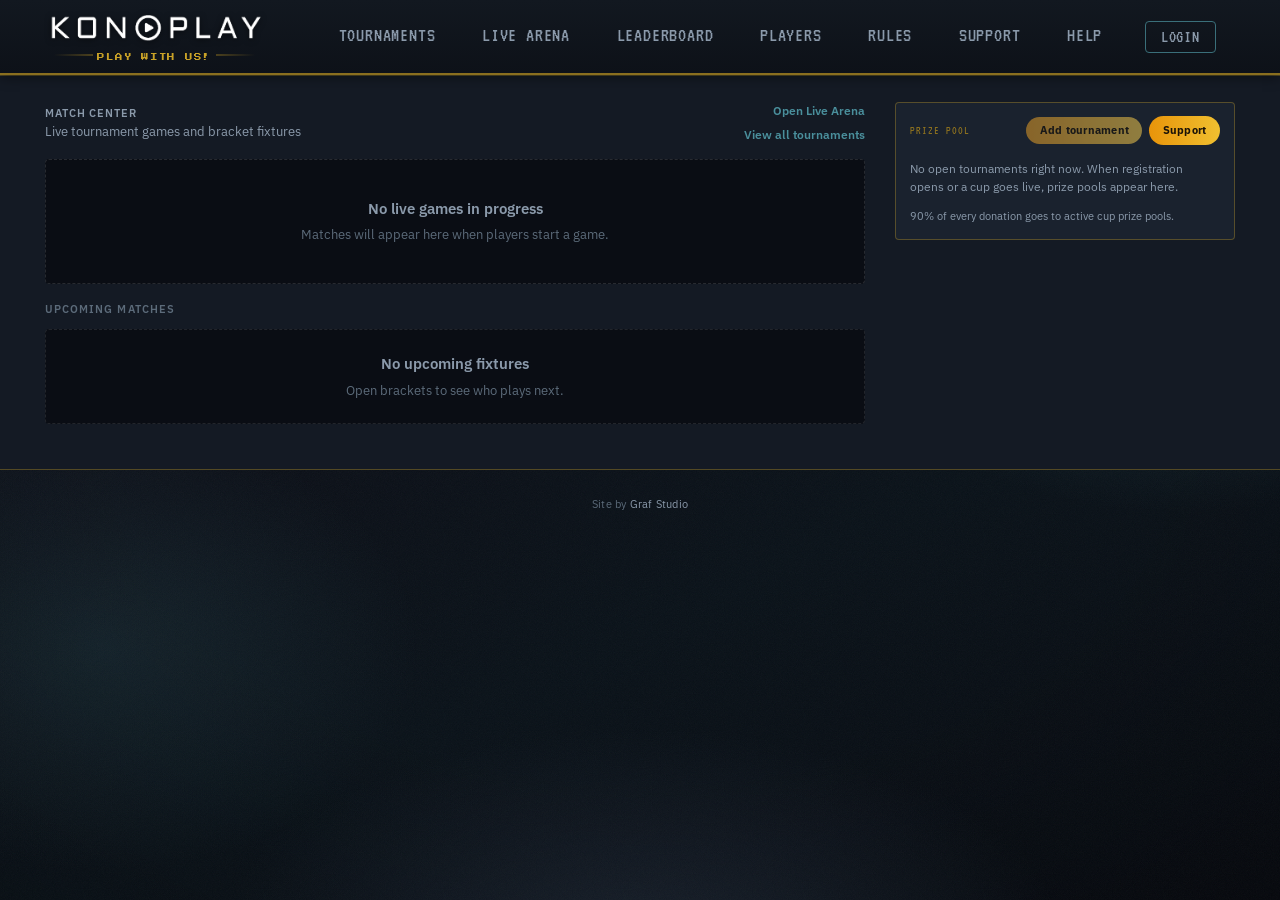
==== commit cd6ebb46: "Updates" ====
--- a/auth/twitch/callback/index.html
+++ b/auth/twitch/callback/index.html
@@ -1 +1 @@
-<!doctype html><html lang="en"><head><meta charset="utf-8"/><link rel="icon" href="/favicon.ico"/><meta name="viewport" content="width=device-width,initial-scale=1"/><meta name="theme-color" content="#000000"/><meta name="description" content="Konoplay — open Heroes III knockout cups, live brackets, leaderboards, and player stats."/><link rel="apple-touch-icon" href="/logo192.png"/><link rel="manifest" href="/manifest.json"/><title>Konoplay</title><script defer="defer" src="/static/js/main.dba856c5.js"></script><link href="/static/css/main.aa9542d2.css" rel="stylesheet"></head><body><noscript>You need to enable JavaScript to run this app.</noscript><div id="root"></div><div id="overlays"></div></body></html>+<!doctype html><html lang="en"><head><meta charset="utf-8"/><link rel="icon" href="/favicon.ico"/><meta name="viewport" content="width=device-width,initial-scale=1"/><meta name="theme-color" content="#000000"/><meta name="description" content="Konoplay — open Heroes III knockout cups, live brackets, leaderboards, and player stats."/><link rel="apple-touch-icon" href="/logo192.png"/><link rel="manifest" href="/manifest.json"/><title>Konoplay</title><script defer="defer" src="/static/js/main.66d6dc1d.js"></script><link href="/static/css/main.6c696d27.css" rel="stylesheet"></head><body><noscript>You need to enable JavaScript to run this app.</noscript><div id="root"></div><div id="overlays"></div></body></html>
--- a/static/css/main.6c696d27.css
+++ b/static/css/main.6c696d27.css
@@ -0,0 +1,2 @@
+@import url(https://fonts.googleapis.com/css2?family=IBM+Plex+Sans:wght@400;500;600;700&family=Press+Start+2P&family=VT323&display=swap);.Modal_backdrop__FbWlk{-webkit-backdrop-filter:blur(4px);backdrop-filter:blur(4px);background-color:#000000a6;height:100vh;left:0;position:fixed;top:0;width:100%;z-index:150}.Modal_modal__YudEM{animation:Modal_slide-down__zMDNX .3s ease-out forwards;background:linear-gradient(135deg,#1a1a2e,#16213e 50%,#0f3460);border:3px solid #0ff;border-radius:14px;box-shadow:0 8px 16px #00000080,0 0 30px #00ffff4d,inset 0 2px 4px #ffd7001a;font-size:10px;left:calc(50% + 35rem);padding:2rem;position:fixed;top:50vh;width:35em;z-index:200}.Modal_modal__YudEM a{margin-top:6px}@keyframes Modal_slide-down__zMDNX{0%{opacity:0;transform:translateY(-3rem)}to{opacity:1;transform:translateY(0)}}.Modal_submitModal__responsive__3CDRO{animation:Modal_slide-down__zMDNX .3s ease-out forwards;background-color:#fff;border-radius:14px;box-shadow:0 2px 8px #00000040;left:calc(50% - 10rem);padding:1rem;position:fixed;top:25vh;top:calc(50% - 20rem);width:20em;z-index:200}.Modal_modal_graf__crIOg{background-color:#fff;box-shadow:0 2px 8px #00000040;left:calc(50% + 20rem);padding:1rem;top:40vh}.Modal_modal_donate__sXMNd,.Modal_modal_graf__crIOg{animation:Modal_slide-left__8IuzL .3s ease-out forwards;border-radius:14px;font-family:Noto Sans JP,sans-serif;font-size:16px;position:fixed;width:30em;z-index:200}.Modal_modal_donate__sXMNd{border:3px solid gold;box-shadow:0 8px 16px #00000080,0 0 30px #ffd7004d,inset 0 2px 4px #00ffff1a;max-height:-webkit-fit-content;max-height:fit-content;right:calc(50% + 25rem);top:2%}.Modal_modal_addGame__4uvxI,.Modal_modal_donate__sXMNd{background:linear-gradient(135deg,#1a1a2e,#16213e 50%,#0f3460);bottom:15vh;padding:2rem 2rem 2rem 3rem}.Modal_modal_addGame__4uvxI{animation:Modal_slide-left__8IuzL .3s ease-out forwards;border:3px solid #4caf50;border-radius:14px;box-shadow:0 8px 16px #0009,0 0 30px #4caf5066;color:#0ff;font-family:Noto Sans JP,sans-serif;font-size:16px;height:55em;left:calc(-5% + 25rem);position:fixed;top:calc(-5% + 5rem);width:90em;z-index:200}.Modal_modal_addGame__4uvxI label{color:gold;display:block;font-size:.9rem;font-weight:700;margin-bottom:.3rem;margin-top:.5rem}.Modal_modal_addGame__4uvxI input,.Modal_modal_addGame__4uvxI select{background:linear-gradient(135deg,#00ffff1a,#ffd7000d);border:2px solid #0ff;border-radius:8px;color:#0ff;display:inline-block;font-size:.9rem;margin-right:.5rem;padding:.5rem;transition:all .3s ease;width:calc(50% - 1rem)}.Modal_modal_addGame__4uvxI input:focus,.Modal_modal_addGame__4uvxI select:focus{border-color:gold;box-shadow:0 0 10px #ffd70066;outline:none}.Modal_modal_addGame__4uvxI button{background:linear-gradient(135deg,gold,orange);border:2px solid gold;border-radius:8px;bottom:2rem;color:#000;cursor:pointer;font-size:1rem;font-weight:700;padding:.75rem 1.5rem;position:absolute;transition:all .3s ease}.Modal_modal_addGame__4uvxI button:first-of-type{left:3rem}.Modal_modal_addGame__4uvxI button:last-of-type{left:12rem}.Modal_modal_addGame__4uvxI button:hover{background:linear-gradient(135deg,#0ff,#09c);border-color:#0ff;box-shadow:0 4px 12px #00ffff80;transform:translateY(-2px)}.Modal_modal_addGame__4uvxI button:disabled{background:linear-gradient(135deg,#666,#444);border-color:#666;cursor:not-allowed;filter:grayscale(100%);opacity:.4}.Modal_modal_addGame__4uvxI button:disabled:hover{box-shadow:none;transform:none}.Modal_modal_addTournament__oJa5R{animation:Modal_modal-center-in__dHO0h .3s ease-out forwards;left:50%;max-height:calc(100vh - 2rem);position:fixed;top:50%;transform:translate(-50%,-50%);width:min(42rem,calc(100vw - 2rem));z-index:200}@keyframes Modal_modal-center-in__dHO0h{0%{opacity:0;transform:translate(-50%,calc(-50% - 1rem))}to{opacity:1;transform:translate(-50%,-50%)}}@keyframes Modal_slide-left__8IuzL{0%{opacity:0;transform:translateX(-5rem)}to{opacity:1;transform:translateX(0)}}.Modal_modal__responsive__H6EEr{padding:1rem;top:70vh;width:22em}.Modal_modal__responsive__H6EEr,.Modal_submitModalEnroll__responsive__B7Tcn{animation:Modal_slide-down__zMDNX .3s ease-out forwards;background-color:#fff;border-radius:14px;box-shadow:0 2px 8px #00000040;margin-left:10px;position:fixed;z-index:200}.Modal_submitModalEnroll__responsive__B7Tcn{padding:.5rem;top:20vh;width:23em}.Modal_modal_graf__responsive__qeZCF{animation:Modal_slide-down__zMDNX .3s ease-out forwards;background-color:#fff;border-radius:14px;box-shadow:0 2px 8px #00000040;margin-left:10px;padding:1rem;position:fixed;top:30vh;width:22em;z-index:200}.modalAddGame_header-text__u2Yg4{color:gold;font-size:2rem;font-weight:700;margin-bottom:1.5rem;text-align:center;text-shadow:0 0 10px #ffd70099,2px 2px 4px #000c}.ModalAddTournament_shell__LxXIN{background:var(--color-bg-panel);border:var(--border-panel);border-radius:var(--radius-md);box-shadow:var(--shadow-panel);display:flex;flex-direction:column;max-height:calc(100vh - 2rem);overflow:hidden}.ModalAddTournament_header__\+zJD7{background:var(--color-bg-panel-alt);border-bottom:var(--border-subtle);padding:1.35rem 1.5rem 1rem}.ModalAddTournament_title__SZzyN{color:var(--color-gold);font-family:var(--font-nav);font-size:1.5rem;font-weight:400;letter-spacing:.04em;line-height:1.2;margin:0 0 .4rem;text-transform:uppercase}.ModalAddTournament_subtitle__wGx5M{color:var(--color-text-muted);font-size:.88rem;line-height:1.5;margin:0}.ModalAddTournament_body__oA2du{display:flex;flex-direction:column;gap:1.25rem;overflow-y:auto;padding:1.25rem 1.5rem 1.5rem}.ModalAddTournament_balanceBanner__hA1WB,.ModalAddTournament_loading__QVOHZ{color:var(--color-text-muted);font-size:.9rem;margin:0}.ModalAddTournament_balanceBanner__hA1WB{background:var(--color-bg-deep);border:var(--border-subtle);border-radius:var(--radius-md);padding:.75rem 1rem}.ModalAddTournament_balanceBanner__hA1WB strong{color:var(--color-gold);font-weight:600}.ModalAddTournament_exceededBanner__S1jRe{background:#781e1e59;border:1px solid #dc505073;border-radius:var(--radius-md);color:#f0b4b4;font-size:.9rem;line-height:1.45;margin:0;padding:.75rem 1rem}.ModalAddTournament_exceededBanner__S1jRe strong{color:#ffb4b4;font-weight:600}.ModalAddTournament_fieldHint__LBoaU{color:var(--color-text-dim);font-size:.78rem;line-height:1.45;margin:0}.ModalAddTournament_warningHint__qjEbc{background:#c9a22714;border:1px solid #c9a2273d;border-radius:var(--radius-sm);color:#e6c06a;padding:.55rem .65rem}.ModalAddTournament_fieldError__UtOgi{color:#e88;font-size:.78rem;line-height:1.45;margin:0}.ModalAddTournament_inputError__szHtY{border-color:#dc5050a6}.ModalAddTournament_section__fHGLX{display:flex;flex-direction:column;gap:.85rem}.ModalAddTournament_sectionTitle__iZKGd{color:var(--color-text-dim);font-size:.72rem;font-weight:600;letter-spacing:.08em;margin:0;text-transform:uppercase}.ModalAddTournament_grid__cYnvU{grid-gap:.85rem 1rem;display:grid;gap:.85rem 1rem;grid-template-columns:repeat(2,minmax(0,1fr))}.ModalAddTournament_field__krYs5{display:flex;flex-direction:column;gap:.35rem;min-width:0}.ModalAddTournament_fieldWide__MGtiB{grid-column:1/-1}.ModalAddTournament_label__3AEb7{color:var(--color-text-muted);font-size:.78rem;font-weight:500;letter-spacing:.04em;text-transform:uppercase}.ModalAddTournament_input__0846D,.ModalAddTournament_select__c7MhT{background:var(--color-bg-panel-alt);border:var(--border-subtle);border-radius:var(--radius-sm);color:var(--color-text);font:inherit;font-size:.92rem;outline:none;padding:.6rem .75rem;transition:border-color .15s ease,background .15s ease;width:100%}.ModalAddTournament_select__c7MhT{-webkit-appearance:none;appearance:none;background-image:linear-gradient(45deg,#0000 50%,var(--color-text-dim) 50%),linear-gradient(135deg,var(--color-text-dim) 50%,#0000 50%);background-position:calc(100% - 16px) calc(50% + 2px),calc(100% - 11px) calc(50% + 2px);background-repeat:no-repeat;background-size:5px 5px,5px 5px;cursor:pointer;padding-right:2rem}.ModalAddTournament_input__0846D:hover,.ModalAddTournament_select__c7MhT:hover{border-color:#c9a22740}.ModalAddTournament_input__0846D:focus,.ModalAddTournament_select__c7MhT:focus{background-color:var(--color-bg-elevated);border-color:var(--color-gold-dim)}.ModalAddTournament_radioRow__UMsTy{display:flex;flex-wrap:wrap;gap:.65rem 1.25rem}.ModalAddTournament_checkLabel__rb2\+Q,.ModalAddTournament_radioLabel__zs1RF{align-items:center;color:var(--color-text);cursor:pointer;display:inline-flex;font-size:.9rem;gap:.45rem}.ModalAddTournament_checkLabel__rb2\+Q input,.ModalAddTournament_radioLabel__zs1RF input{accent-color:var(--color-gold)}.ModalAddTournament_visibilityPanel__sre39{background:var(--color-bg-deep);border:var(--border-subtle);border-radius:var(--radius-md);padding:.85rem 1rem}.ModalAddTournament_visibilityHint__uE49o{color:var(--color-text-muted);font-size:.82rem;line-height:1.45;margin:.5rem 0 0 1.55rem}.ModalAddTournament_actions__G24PJ{border-top:var(--border-subtle);display:flex;flex-wrap:wrap;gap:.65rem;padding-top:.35rem}.ModalAddTournament_primaryBtn__WKa4s,.ModalAddTournament_secondaryBtn__S0VwC{border-radius:var(--radius-sm);cursor:pointer;font:inherit;font-size:.9rem;font-weight:600;padding:.65rem 1.2rem;transition:border-color .15s ease,background .15s ease,transform .15s ease}.ModalAddTournament_primaryBtn__WKa4s{background:var(--color-gold);border:1px solid var(--color-gold-dim);color:var(--color-bg-deep)}.ModalAddTournament_primaryBtn__WKa4s:hover:not(:disabled){background:var(--color-gold-bright);transform:translateY(-1px)}.ModalAddTournament_primaryBtn__WKa4s:disabled,.ModalAddTournament_secondaryBtn__S0VwC:disabled{cursor:not-allowed;opacity:.55;transform:none}.ModalAddTournament_secondaryBtn__S0VwC{background:var(--color-bg-panel-alt);border:var(--border-subtle);color:var(--color-text)}.ModalAddTournament_secondaryBtn__S0VwC:hover{background:var(--color-bg-elevated);border-color:var(--color-gold-dim)}.ModalAddTournament_hidden__JAVKJ{display:none}@media (max-width:640px){.ModalAddTournament_header__\+zJD7{padding:1.1rem 1.15rem .9rem}.ModalAddTournament_body__oA2du{padding:1rem 1.15rem 1.25rem}.ModalAddTournament_grid__cYnvU{grid-template-columns:1fr}.ModalAddTournament_actions__G24PJ{flex-direction:column}.ModalAddTournament_primaryBtn__WKa4s,.ModalAddTournament_secondaryBtn__S0VwC{width:100%}}.Notification_notification-box__nTBq5{align-items:flex-start;animation:Notification_slideInRight__kQ\+MC .3s ease-out;background:var(--color-bg-panel);border:var(--border-panel);border-radius:var(--radius-md);box-shadow:var(--shadow-panel);color:var(--color-text);display:flex;font-family:var(--font-body);font-size:.9rem;gap:.75rem;max-width:420px;min-width:300px;padding:.9rem 1rem;position:fixed;right:1.25rem;top:calc(var(--layout-top-offset) + 1rem);z-index:9999}.Notification_success__6Lhe\+{border-color:#4a8f9c8c;box-shadow:var(--shadow-panel),inset 3px 0 0 var(--color-teal)}.Notification_error__0XDVu{border-color:#a85c5c80;box-shadow:var(--shadow-panel),inset 3px 0 0 #a85c5c}.Notification_warning__j\+qvw{border-color:#c9a2278c;box-shadow:var(--shadow-panel),inset 3px 0 0 var(--color-gold)}.Notification_iconWrapper__TB4bg{align-items:center;border-radius:var(--radius-md);display:flex;flex-shrink:0;font-size:.85rem;font-weight:700;height:1.75rem;justify-content:center;line-height:1;width:1.75rem}.Notification_success__6Lhe\+ .Notification_iconWrapper__TB4bg{background:#4a8f9c26;border:1px solid #4a8f9c59;color:var(--color-teal)}.Notification_error__0XDVu .Notification_iconWrapper__TB4bg{background:#a85c5c1f;border:1px solid #a85c5c59;color:#c97a7a}.Notification_warning__j\+qvw .Notification_iconWrapper__TB4bg{background:#c9a2271f;border:1px solid #c9a22759;color:var(--color-gold-bright)}.Notification_icon__kYg5v{display:block}.Notification_content__OsFCZ{display:flex;flex:1 1;flex-direction:column;gap:.25rem;padding-top:.1rem}.Notification_message__2g3qA{color:var(--color-text);font-size:.9rem;font-weight:500;line-height:1.45}.Notification_countdown__W8TUa{color:var(--color-text-muted);font-size:.75rem;font-weight:400}.Notification_notification-close__1sfpF{align-items:center;background:#0000;border:var(--border-subtle);border-radius:var(--radius-md);color:var(--color-text-muted);cursor:pointer;display:flex;flex-shrink:0;font-size:1rem;font-weight:600;height:1.75rem;justify-content:center;line-height:1;padding:0;transition:background .15s ease,border-color .15s ease,color .15s ease;width:1.75rem}.Notification_notification-close__1sfpF:hover{background:var(--color-bg-elevated);border-color:var(--color-gold-dim);color:var(--color-gold-bright)}@keyframes Notification_slideInRight__kQ\+MC{0%{opacity:0;transform:translateX(1.5rem)}to{opacity:1;transform:translateX(0)}}@media (max-width:768px){.Notification_notification-box__nTBq5{left:.75rem;max-width:none;min-width:auto;right:.75rem;top:calc(var(--layout-top-offset) + .5rem)}}.DonatorsBar_donatorsBar__aR1yI{align-items:stretch;background:var(--color-bg-panel);border-bottom:var(--border-panel);box-shadow:0 2px 8px #0003;display:grid;grid-template-columns:auto 1fr;height:1.75rem;height:var(--donators-bar-height,1.75rem);overflow:hidden;pointer-events:none;position:relative;width:100%;z-index:1}.DonatorsBar_donatorsLabel__3QREQ{align-items:center;background:var(--color-bg-panel-alt);border-right:var(--border-subtle);color:var(--color-gold-dim);display:flex;font-family:var(--font-nav);font-size:.8rem;font-weight:400;letter-spacing:.06em;padding:0 .75rem;text-transform:uppercase;white-space:nowrap}.DonatorsBar_donatorsScroll__MmNBy{min-width:0;overflow:hidden;position:relative}.DonatorsBar_donatorsScroll__MmNBy:after,.DonatorsBar_donatorsScroll__MmNBy:before{bottom:0;content:"";pointer-events:none;position:absolute;top:0;width:1.5rem;z-index:1}.DonatorsBar_donatorsScroll__MmNBy:before{background:linear-gradient(90deg,var(--color-bg-panel),#0000);left:0}.DonatorsBar_donatorsScroll__MmNBy:after{background:linear-gradient(270deg,var(--color-bg-panel),#0000);right:0}.DonatorsBar_donatorsTrack__cHuD8{align-items:center;animation:DonatorsBar_donatorsScroll__MmNBy 40s linear infinite;display:flex;height:100%;white-space:nowrap}@keyframes DonatorsBar_donatorsScroll__MmNBy{0%{transform:translateX(0)}to{transform:translateX(-50%)}}.DonatorsBar_donatorItem__9Kv0z{align-items:center;background:var(--color-bg-deep);border:var(--border-subtle);border-radius:var(--radius-sm);display:inline-flex;gap:.4rem;height:100%;margin:0 .5rem;max-height:100%;padding:0 .65rem;white-space:nowrap}.DonatorsBar_donatorRank__ud4ZE{color:var(--color-gold);font-size:.6rem;font-weight:700;letter-spacing:.02em;min-width:1.25rem;text-align:center}.DonatorsBar_donatorName__bWEAZ{color:var(--color-text);font-family:var(--font-body);font-size:.68rem;font-weight:600}.DonatorsBar_donatorAmount__A\+EcT{font-feature-settings:"tnum";color:var(--color-text-muted);font-family:var(--font-body);font-size:.62rem;font-variant-numeric:tabular-nums;font-weight:500}.DonatorsBar_donatorAmount__A\+EcT strong{color:var(--color-teal);font-weight:600}@media (max-width:768px){.DonatorsBar_donatorsBar__aR1yI{height:1.6rem}.DonatorsBar_donatorsLabel__3QREQ{font-size:.72rem;padding:0 .55rem}.DonatorsBar_donatorName__bWEAZ{font-size:.64rem}.DonatorsBar_donatorAmount__A\+EcT{font-size:.58rem}}.Layout_help-ico__X9D\+j{align-items:center;background:linear-gradient(135deg,#1a1a2e,#0f3460);border:4px solid #0ff;border-radius:50%;bottom:120px;box-shadow:0 4px 8px #00000080,0 0 20px #00ffff4d,inset 0 2px 4px #ffd70033;box-sizing:initial;cursor:pointer;display:flex;height:80px;justify-content:center;position:fixed;right:40px;transition:all .3s ease;width:80px}.Layout_help-ico__X9D\+j:hover{border-color:gold;box-shadow:0 8px 16px #0009,0 0 40px #0ff9,inset 0 2px 4px #ffd70066}.Layout_help-ico__X9D\+j:hover .Layout_help-icon__zQzoQ{animation:Layout_questionBounce__wpRJ2 .6s ease-in-out}.Layout_help-ico__X9D\+j:hover .Layout_tooltip__953Kn{opacity:1;visibility:visible}@keyframes Layout_questionBounce__wpRJ2{0%,to{transform:scale(1)}25%{transform:scale(1.15)}50%{transform:scale(.95)}75%{transform:scale(1.1)}}.Layout_help-icon__zQzoQ{align-items:center;background:linear-gradient(135deg,#0ff,#09c);border-radius:50%;box-shadow:inset -3px -3px 0 #0006,inset 3px 3px 0 #fff6,0 0 15px #0ffc;display:flex;height:50px;justify-content:center;position:relative;width:50px}.Layout_help-icon__zQzoQ:before{border:4px solid #1a1a2e;border-bottom:none;border-radius:20px 20px 0 0;box-shadow:inset 0 2px 0 #ffffff4d,0 1px 2px #00000080;content:"";height:24px;position:absolute;top:8px;width:20px}.Layout_help-icon__zQzoQ:after{background:#1a1a2e;border-radius:50%;bottom:8px;box-shadow:0 0 0 2px #0ff,0 2px 4px #00000080;content:"";height:6px;position:absolute;width:6px}.Layout_donators-bar__fcy49{align-items:center;background:linear-gradient(180deg,#1a1a2e,#0f172a);border-bottom:3px solid gold;box-shadow:0 4px 8px #00000080;display:flex;height:60px;left:0;overflow:hidden;position:fixed;top:var(--header-height);width:100%;z-index:100}.Layout_donators-track__TGBYc{animation:Layout_scroll__2jgnH 30s linear infinite;display:flex;white-space:nowrap}@keyframes Layout_scroll__2jgnH{0%{transform:translateX(0)}to{transform:translateX(-50%)}}.Layout_donator-item__3Idje{align-items:center;background:linear-gradient(135deg,#00ffff1a,#ffd7000d);border:2px solid #0ff;border-radius:8px;color:#0ff;display:inline-flex;font-weight:700;gap:10px;margin:0 20px;padding:10px 30px;white-space:nowrap}.Layout_donator-rank__8WX93{font-size:1.5rem}.Layout_donator-name__xzC3U{color:gold;font-size:1.1rem;text-shadow:0 0 5px #ffd70080}.Layout_donator-amount__oBb4q{color:#0ff;font-size:1rem}.Layout_tooltip__953Kn{background:linear-gradient(135deg,#1a1a2e,#0f3460);border:2px solid gold;border-radius:6px;box-shadow:0 4px 8px #00000080;color:#0ff;font-size:12px;font-weight:700;margin-right:15px;opacity:0;padding:8px 12px;pointer-events:none;position:absolute;right:100%;top:50%;transform:translateY(-50%);transition:all .3s ease;visibility:hidden;white-space:nowrap;z-index:9999}.Layout_tooltip__953Kn:before{border-bottom:8px solid #0000;border-left:8px solid gold;border-top:8px solid #0000;content:"";height:0;position:absolute;right:-10px;top:50%;transform:translateY(-50%);width:0}.Layout_siteChrome__E2-4R{background:linear-gradient(180deg,#121820,#0d1118);box-shadow:0 2px 12px #00000073;position:-webkit-sticky;position:sticky;top:0;width:100%;z-index:200}.Layout_mainContent__mUSt6{padding:0 .75rem .5rem;width:100%}.Layout_siteFooter__XljmF{color:var(--color-text-dim);font-size:.75rem;letter-spacing:.02em;padding:1.25rem 1rem 2rem;text-align:center}.Layout_siteFooter__XljmF a{color:var(--color-text-muted);text-decoration:none}.Layout_siteFooter__XljmF a:hover{color:var(--color-gold-dim)}@media (max-width:768px){.Layout_mainContent__mUSt6{padding:0 .5rem .5rem}.Layout_siteFooter__XljmF{font-size:.7rem;padding:1rem .75rem 1.5rem}.Layout_help-ico__X9D\+j{border-width:3px;bottom:5rem;height:56px;right:1rem;width:56px}.Layout_help-icon__zQzoQ{height:36px;width:36px}.Layout_help-icon__zQzoQ:before{border-width:3px;height:18px;top:6px;width:14px}.Layout_help-icon__zQzoQ:after{bottom:6px;height:5px;width:5px}}.CartButton_buttonGroup__gXPUT{align-items:center;display:flex;gap:8px;margin-left:auto}.CartButton_statBox__Iq3ES{align-items:center;background:var(--color-bg-panel-alt);border:var(--border-subtle);border-radius:var(--radius-md);box-sizing:border-box;display:flex;gap:6px;height:36px;justify-content:center;min-width:56px;padding:6px 10px;position:relative;transition:border-color .15s ease,background .15s ease}.CartButton_statBox__Iq3ES.CartButton_starsBox__G8Qk-{justify-content:flex-start;max-width:140px;min-width:50px}.CartButton_statBox__Iq3ES:hover{background:var(--color-bg-elevated);border-color:var(--color-gold-dim)}.CartButton_statBox__Iq3ES:hover .CartButton_tooltip__4HViA{opacity:1}.CartButton_silverIcon__2dYgh{background:#8b9aab}.CartButton_silverIcon__2dYgh:after{background:#c5d0dc}.CartButton_goldIcon__UnyJW{background:var(--color-gold-dim)}.CartButton_goldIcon__UnyJW:after{background:var(--color-gold)}.CartButton_coinIcon__fKwQL{background:var(--color-gold-dim);border-radius:50%;flex-shrink:0;height:16px;pointer-events:none;position:relative;width:16px}.CartButton_coinIcon__fKwQL:after{background:var(--color-gold);border-radius:50%;content:"";height:6px;left:50%;position:absolute;top:50%;transform:translate(-50%,-50%);width:6px}.CartButton_statValue__EEofq{font-feature-settings:"tnum";color:var(--color-gold);font-family:var(--font-body);font-size:.875rem;font-variant-numeric:tabular-nums;font-weight:600;pointer-events:none}.CartButton_button__HraFs{background:#0000;border:1px solid var(--color-teal-dim);border-radius:var(--radius-md);color:var(--color-text-muted);cursor:pointer;font-family:var(--font-nav);font-size:1.2rem;letter-spacing:.04em;line-height:1;padding:.4rem 1rem;text-decoration:none;text-transform:uppercase;transition:color .15s ease,border-color .15s ease,background .15s ease}.CartButton_button__HraFs:active,.CartButton_button__HraFs:hover{background:#c9a22714;border-color:var(--color-gold-dim);color:var(--color-gold-bright)}.CartButton_textButton__CcHKn{align-items:center;background:var(--color-bg-panel-alt);border:var(--border-subtle);border-radius:var(--radius-md);color:var(--color-text-muted);cursor:pointer;display:flex;font-family:var(--font-body);font-size:.75rem;font-weight:600;height:36px;justify-content:center;padding:0 10px;text-decoration:none;transition:border-color .15s ease,color .15s ease,background .15s ease;white-space:nowrap}.CartButton_textButton__CcHKn:hover{background:var(--color-bg-elevated);border-color:var(--color-gold-dim);color:var(--color-gold-bright)}.CartButton_tooltip__4HViA{background:var(--color-bg-elevated);border:var(--border-subtle);border-radius:var(--radius-md);bottom:-32px;color:var(--color-text-muted);font-family:var(--font-body);font-size:.75rem;left:50%;opacity:0;padding:4px 10px;pointer-events:none;position:absolute;transform:translateX(-50%);transition:opacity .15s ease;white-space:nowrap;z-index:9999}.CartButton_iconButton__A1AM7:hover .CartButton_tooltip__4HViA,.CartButton_statBox__Iq3ES:hover .CartButton_tooltip__4HViA{opacity:1}.CartButton_modalBackdrop__aOeht{background:#000000a6;height:100%;left:0;position:fixed;top:0;width:100%;z-index:999}.CartButton_transactionsModal__1ke\+7{background:var(--color-bg-panel);border:var(--border-panel);border-radius:var(--radius-md);box-shadow:var(--shadow-panel);display:flex;flex-direction:column;left:50%;max-height:80vh;max-width:560px;position:fixed;top:50%;transform:translate(-50%,-50%);width:90%;z-index:1000}.CartButton_modalHeader__VorR5{align-items:center;border-bottom:var(--border-subtle);display:flex;justify-content:space-between;padding:1rem 1.25rem}.CartButton_modalHeader__VorR5 h3{color:var(--color-gold);font-family:var(--font-display);font-size:.75rem;letter-spacing:.06em;margin:0}.CartButton_closeButton__p6geK{align-items:center;background:#0000;border:var(--border-subtle);border-radius:var(--radius-md);color:var(--color-text-muted);cursor:pointer;display:flex;font-size:1.25rem;height:32px;justify-content:center;line-height:1;transition:border-color .15s ease,color .15s ease;width:32px}.CartButton_closeButton__p6geK:hover{border-color:var(--color-gold-dim);color:var(--color-gold-bright)}.CartButton_modalBody__z0Vk5{max-height:calc(80vh - 60px);overflow-y:auto;padding:1rem 1.25rem}.CartButton_noTransactions__ZYsnM{color:var(--color-text-muted);font-size:.9rem;padding:1.5rem;text-align:center}.CartButton_transactionsList__hk9EA{display:flex;flex-direction:column;gap:.65rem}.CartButton_transactionItem__oH63n{background:var(--color-bg-deep);border:var(--border-subtle);border-radius:var(--radius-md);padding:.75rem 1rem;transition:background .15s ease}.CartButton_transactionItem__oH63n:hover{background:var(--color-bg-elevated)}.CartButton_transactionItem__oH63n.CartButton_positive__Gs2-O{border-left:2px solid #4caf6a}.CartButton_transactionItem__oH63n.CartButton_negative__TCcv7{border-left:2px solid #c75c5c}.CartButton_transactionHeader__C9MhH{align-items:center;display:flex;justify-content:space-between;margin-bottom:.35rem}.CartButton_transactionType__w-RH4{color:var(--color-text-muted);font-size:.7rem;font-weight:600;letter-spacing:.05em;text-transform:uppercase}.CartButton_transactionAmount__qzlLW{font-feature-settings:"tnum";font-size:.9rem;font-variant-numeric:tabular-nums;font-weight:600}.CartButton_amountPositive__5ecKC{color:#4caf6a}.CartButton_amountNegative__MUttE{color:#c75c5c}.CartButton_transactionDescription__sI\+18{color:var(--color-text);font-size:.85rem;margin-bottom:.35rem}.CartButton_transactionFooter__bh7Eo{align-items:center;color:var(--color-text-dim);display:flex;font-size:.75rem;justify-content:space-between}.CartButton_transactionBalance__jmwNN{color:var(--color-gold-dim);font-weight:600}@media (max-width:768px){.CartButton_buttonGroup__gXPUT{flex-wrap:wrap;gap:.5rem;justify-content:center;margin-left:0;width:100%}.CartButton_button__HraFs{padding:.65rem 1rem;text-align:center;width:100%}.CartButton_textButton__CcHKn{flex-basis:calc(50% - 0.25rem);flex-grow:1;flex-shrink:1;min-width:0}.CartButton_statBox__Iq3ES.CartButton_starsBox__G8Qk-{justify-content:center;max-width:none;width:100%}}.MainHeader_header__5vDlZ{align-items:center;background:#0000;border-bottom:2px solid var(--color-gold-dim);display:flex;height:var(--header-height);justify-content:space-between;overflow:visible;padding:0 clamp(1rem,5%,3rem);width:100%;z-index:1}.MainHeader_brand__xTKIe{display:flex;flex-direction:column;flex-shrink:0;z-index:202}.MainHeader_navLink__ip869,.MainHeader_nav__ARltg{align-items:center;display:flex;overflow:visible}.MainHeader_navLink-link__oPl-K{color:var(--color-text-muted);font-family:var(--font-nav);font-size:1.35rem;font-weight:400;letter-spacing:.04em;line-height:1;margin-left:12px;margin-right:12px;text-decoration:none;text-transform:uppercase;transition:color .15s ease}.MainHeader_navLink-link__oPl-K:hover{color:var(--color-gold-bright)}.MainHeader_navSupportBtn__b\+cv4{background:none;border:none;color:var(--color-text-muted);cursor:pointer;font-family:var(--font-nav);font-size:1.35rem;font-weight:400;letter-spacing:.04em;line-height:1;margin-left:12px;margin-right:12px;padding:0;text-transform:uppercase;transition:color .15s ease}.MainHeader_navSupportBtn__b\+cv4:hover{color:var(--color-gold-bright)}.MainHeader_navLink-dropdown__Lngdl{left:0;margin-top:0;min-width:280px;padding-top:2px;top:100%;z-index:10000}.MainHeader_navLink-dropdown-statistic__mWsvV,.MainHeader_navLink-dropdown__Lngdl{opacity:0;pointer-events:none;position:absolute;transition:opacity .2s ease,visibility .2s ease;visibility:hidden}.MainHeader_navLink-dropdown-statistic__mWsvV{left:100%;margin-left:2px;min-width:180px;top:0;z-index:10001}.MainHeader_navLink-dropdown-item__sbwhD,.MainHeader_navLink-dropdown-statistic-item__AHJmi{background:var(--color-bg-panel);border:var(--border-subtle);border-left:2px solid var(--color-gold-dim);color:var(--color-text);display:block;font-family:var(--font-nav);font-size:1.15rem;letter-spacing:.03em;line-height:1.2;margin-bottom:1px;padding:10px 12px;text-decoration:none;width:100%}.MainHeader_navLink-dropdown-item__sbwhD:hover,.MainHeader_navLink-dropdown-statistic-item__AHJmi:hover{background:var(--color-bg-elevated);border-left-color:var(--color-gold);color:var(--color-gold-bright)}.MainHeader_navLink-dropdown__Lngdl:hover .MainHeader_navLink-dropdown-statistic__mWsvV,.MainHeader_navLink-item__AEmDH:hover .MainHeader_navLink-dropdown__Lngdl{opacity:1;pointer-events:auto;visibility:visible}.MainHeader_navLink-item__AEmDH{cursor:pointer;list-style:none;overflow:visible;padding:1.25rem .75rem;position:relative}.MainHeader_navLink-item__AEmDH:hover{background:#c9a2270f;box-shadow:inset 0 -2px 0 0 var(--color-gold-dim)}.MainHeader_navLink-item-btn__uGp0i{align-items:center;display:flex;justify-content:center;list-style:none;padding:0 .5rem}.MainHeader_navLink-item-btn__uGp0i:hover{background:none;box-shadow:none}.MainHeader_navLink-nickname__JqHce{align-items:center;background:var(--color-bg-panel-alt);border:var(--border-subtle);border-radius:var(--radius-md);display:flex;flex-shrink:0;list-style:none;margin-right:.5rem;padding:6px 12px;white-space:nowrap}.MainHeader_nicknameText__nOZ-U{color:var(--color-text);display:block;font-family:var(--font-body);font-size:.875rem;font-weight:600;white-space:nowrap}.MainHeader_logo__u9JyB img{display:block;filter:drop-shadow(0 1px 3px rgba(0,0,0,.6));height:36px;width:auto}.MainHeader_logo-credo__5kC1R{color:var(--color-gold);font-family:var(--font-display);font-size:.5rem;letter-spacing:.1em;line-height:1.5;padding:6px 0 0;position:relative;text-align:center;text-transform:uppercase}.MainHeader_logo-credo__5kC1R:after,.MainHeader_logo-credo__5kC1R:before{background:linear-gradient(90deg,#0000,var(--color-gold-dim));content:"";height:1px;position:absolute;top:50%;transform:translateY(-50%);width:18%}.MainHeader_logo-credo__5kC1R:after{background:linear-gradient(90deg,var(--color-gold-dim),#0000)}.MainHeader_logo-credo__5kC1R:before{left:4%}.MainHeader_logo-credo__5kC1R:after{right:4%}.MainHeader_header__5vDlZ h1{color:var(--color-text)}.MainHeader_header__5vDlZ ul{list-style:none;margin:0;padding:0}.MainHeader_menuToggle__lehrj{background:var(--color-bg-panel-alt);border:1px solid #c9a22759;border-radius:var(--radius-md);cursor:pointer;display:none;flex-direction:column;flex-shrink:0;gap:5px;height:44px;justify-content:center;margin:0;padding:10px;width:44px;z-index:202}.MainHeader_menuToggleBar__-Xblk{background:var(--color-gold);border-radius:1px;display:block;height:2px;transition:transform .2s ease,opacity .2s ease;width:100%}.MainHeader_menuToggleOpen__nvmj1 .MainHeader_menuToggleBar__-Xblk:first-child{transform:translateY(7px) rotate(45deg)}.MainHeader_menuToggleOpen__nvmj1 .MainHeader_menuToggleBar__-Xblk:nth-child(2){opacity:0}.MainHeader_menuToggleOpen__nvmj1 .MainHeader_menuToggleBar__-Xblk:nth-child(3){transform:translateY(-7px) rotate(-45deg)}.MainHeader_menuBackdrop__eVWcb{display:none}@media (max-width:900px){.MainHeader_navLink-link__oPl-K,.MainHeader_navSupportBtn__b\+cv4{font-size:1.1rem;margin-left:6px;margin-right:6px}.MainHeader_navLink-item__AEmDH{padding:1rem .35rem}}@media (max-width:768px){.MainHeader_header__5vDlZ{align-items:center;display:flex;height:4rem;justify-content:center;padding:0 .75rem;position:relative}.MainHeader_brand__xTKIe{align-items:center;text-align:center}.MainHeader_menuToggle__lehrj{display:flex;position:absolute;right:.75rem;top:50%;transform:translateY(-50%)}.MainHeader_menuToggleOpen__nvmj1{transform:translateY(-50%)}.MainHeader_menuBackdrop__eVWcb{background:#0000008c;border:none;cursor:pointer;display:block;inset:0;margin:0;padding:0;z-index:199}.MainHeader_menuBackdrop__eVWcb,.MainHeader_nav__ARltg{position:fixed;top:var(--header-height);top:var(--site-chrome-height,var(--header-height))}.MainHeader_nav__ARltg{-webkit-overflow-scrolling:touch;background:linear-gradient(180deg,#121820,#0d1118);border-bottom:2px solid var(--color-gold-dim);box-shadow:0 8px 24px #00000080;left:0;max-height:calc(100dvh - var(--header-height));max-height:calc(100dvh - var(--site-chrome-height, var(--header-height)));opacity:0;overflow-y:auto;pointer-events:none;right:0;transform:translateY(-110%);transition:transform .25s ease,opacity .25s ease,visibility .25s ease;visibility:hidden;z-index:201}.MainHeader_navOpen__HXWtr{opacity:1;pointer-events:auto;transform:translateY(0);visibility:visible}.MainHeader_navLink__ip869{align-items:stretch;flex-direction:column;padding:.5rem 0 1rem;width:100%}.MainHeader_navLink-item-btn__uGp0i,.MainHeader_navLink-item__AEmDH{border-bottom:var(--border-subtle);padding:0;width:100%}.MainHeader_navLink-item-btn__uGp0i:hover,.MainHeader_navLink-item__AEmDH:hover{background:none;box-shadow:none}.MainHeader_navLink-link__oPl-K{display:block;font-size:1.25rem;margin:0;padding:.9rem 1.25rem}.MainHeader_navLink-dropdown__Lngdl{background:#0003;min-width:0;opacity:1;padding:0 0 .5rem;pointer-events:auto;position:static;visibility:visible}.MainHeader_navLink-dropdown-item__sbwhD{background:#0000;border:none;font-size:1.05rem;margin-bottom:0;padding:.65rem 1.25rem .65rem 2rem}.MainHeader_navLink-dropdown-item__sbwhD:hover{background:#c9a22714}.MainHeader_navLink-item-btn__uGp0i{align-items:stretch;border-bottom:none;flex-direction:column;gap:.75rem;padding:1rem 1.25rem 1.25rem}.MainHeader_navLink-nickname__JqHce{justify-content:center;margin:0;width:100%}.MainHeader_logo__u9JyB img{height:30px}.MainHeader_logo-credo__5kC1R{font-size:.45rem}}.MatchLogDetailsModal_backdrop__jYaBU{align-items:center;-webkit-backdrop-filter:blur(6px);backdrop-filter:blur(6px);background:#04080eb8;display:flex;inset:0;justify-content:center;padding:1rem;position:fixed;z-index:10000}.MatchLogDetailsModal_popup__hpZRD{background:var(--color-bg-panel);border:var(--border-panel);border-radius:var(--radius-md);box-shadow:var(--shadow-panel);color:var(--color-text);display:flex;flex-direction:column;max-height:86vh;overflow:hidden;position:relative;width:min(100%,42rem)}.MatchLogDetailsModal_closeButton__WelaK{background:#ffffff14;border:none;border-radius:999px;color:var(--color-text);cursor:pointer;font-size:1.2rem;height:2rem;position:absolute;right:.75rem;top:.75rem;width:2rem;z-index:2}.MatchLogDetailsModal_header__G77Jt{border-bottom:var(--border-subtle);padding:1.2rem 1.25rem .85rem}.MatchLogDetailsModal_title__XWTof{color:var(--color-text);font-family:var(--font-nav);font-size:1.15rem;margin:0 0 .35rem}.MatchLogDetailsModal_subtitle__2MfVL{color:var(--color-text-muted);font-size:.88rem;margin:0}.MatchLogDetailsModal_body__qGHyC{overflow-y:auto;padding:1rem 1.25rem 1.25rem}.MatchLogDetailsModal_section__CjqMc+.MatchLogDetailsModal_section__CjqMc{border-top:var(--border-subtle);margin-top:1.1rem;padding-top:1.1rem}.MatchLogDetailsModal_sectionTitle__EsWoL{color:var(--color-gold);font-size:.72rem;letter-spacing:.08em;margin:0 0 .75rem;text-transform:uppercase}.MatchLogDetailsModal_metaGrid__L4Z4U{grid-gap:.75rem;display:grid;gap:.75rem;grid-template-columns:repeat(auto-fit,minmax(140px,1fr));margin:0}.MatchLogDetailsModal_metaGrid__L4Z4U dt{color:var(--color-text-muted);font-size:.68rem;letter-spacing:.06em;margin:0 0 .2rem;text-transform:uppercase}.MatchLogDetailsModal_metaGrid__L4Z4U dd{color:var(--color-text);font-size:.92rem;margin:0}.MatchLogDetailsModal_tournamentLink__RdFr5{color:var(--color-gold);display:inline-flex;font-size:.84rem;font-weight:600;margin-top:.85rem;text-decoration:none}.MatchLogDetailsModal_tournamentLink__RdFr5:hover{color:var(--color-gold-bright);text-decoration:underline}.MatchLogDetailsModal_mapList__RDye6{grid-gap:.75rem;display:grid;gap:.75rem}.MatchLogDetailsModal_mapCard__2yI4f{background:var(--color-bg-deep);border:var(--border-subtle);border-radius:var(--radius-md);padding:.8rem .9rem}.MatchLogDetailsModal_mapHeader__F5ftj{align-items:center;display:flex;gap:.5rem;justify-content:space-between;margin-bottom:.55rem}.MatchLogDetailsModal_mapLabel__oFUer{color:var(--color-gold);font-size:.78rem;font-weight:700;letter-spacing:.05em;text-transform:uppercase}.MatchLogDetailsModal_mapWinner__EJJ6T{color:var(--color-gold-bright);font-size:.78rem;font-weight:700}.MatchLogDetailsModal_mapMatchup__sRVoD{grid-gap:.45rem;align-items:center;display:grid;font-size:.84rem;gap:.45rem;grid-template-columns:minmax(0,1fr) auto auto auto auto minmax(0,1fr)}.MatchLogDetailsModal_mapCastle__B0474{color:var(--color-text-muted);font-size:.78rem}.MatchLogDetailsModal_mapVs__mVOJc{color:var(--color-text-dim);font-size:.72rem;text-transform:uppercase}.MatchLogDetailsModal_mapMeta__Nc8Z2{color:var(--color-text-muted);font-size:.78rem;margin:.55rem 0 0}.MatchLogDetailsModal_embedWrap__x6PWJ{background:#000;border:var(--border-subtle);border-radius:var(--radius-md);margin-bottom:.85rem;overflow:hidden}.MatchLogDetailsModal_embedFrame__8lqGa{aspect-ratio:16/9;border:0;display:block;width:100%}.MatchLogDetailsModal_linkList__OTWmI{display:flex;flex-wrap:wrap;gap:.55rem}.MatchLogDetailsModal_recordingLink__\+yID\+{align-items:center;background:#9146ff1f;border:1px solid #9146ff73;border-radius:var(--radius-sm);color:#d8b4ff;display:inline-flex;font-size:.8rem;font-weight:600;padding:.45rem .75rem;text-decoration:none}.MatchLogDetailsModal_recordingLink__\+yID\+:hover{background:#9146ff33;color:#fff}@media (max-width:640px){.MatchLogDetailsModal_mapMatchup__sRVoD{grid-template-columns:1fr;text-align:center}}.Heroes3_gamesContainer__0Rikb{background:var(--color-bg-panel);border:var(--border-panel);border-radius:var(--radius-md);box-shadow:var(--shadow-panel);margin:0 auto;max-width:1100px;padding:1.75rem 1.5rem 2.5rem}.Heroes3_pageHeader__cBbwu{align-items:flex-start;display:flex;flex-wrap:wrap;gap:1rem 1.5rem;justify-content:space-between;margin-bottom:1.5rem}.Heroes3_pageTitle__dHqN-{color:var(--color-gold);font-family:var(--font-display);font-size:1rem;letter-spacing:.06em;line-height:1.6;margin:0 0 .35rem;text-align:left}.Heroes3_addGameBtn__Uj-5U{background:var(--color-gold);border:1px solid var(--color-gold-dim);border-radius:var(--radius-md);color:var(--color-bg-deep);cursor:pointer;font-family:var(--font-body);font-size:.8125rem;font-weight:600;padding:.5rem 1rem;transition:background .15s ease,border-color .15s ease,color .15s ease;white-space:nowrap}.Heroes3_addGameBtn__Uj-5U:hover{background:var(--color-gold-bright);border-color:var(--color-gold-bright)}.Heroes3_pageSubtitle__ksT0h{color:var(--color-text-muted);font-size:.9rem;font-weight:400;line-height:1.5;margin:0}.Heroes3_pageSubtitle__ksT0h a{color:var(--color-teal);text-decoration:none}.Heroes3_pageSubtitle__ksT0h a:hover{color:var(--color-gold-bright);text-decoration:underline}.Heroes3_loading__6MoXg{color:var(--color-text-muted);font-size:.95rem;padding:2rem;text-align:center}.Heroes3_controls__ibpS\+{align-items:flex-end;border-bottom:var(--border-subtle);display:flex;flex-wrap:wrap;gap:1rem 1.5rem;margin-bottom:1.25rem;padding-bottom:1rem}.Heroes3_searchBox__mLwfJ,.Heroes3_sortBox__5HBtM{align-items:flex-start;display:flex;flex-direction:column;gap:.35rem}.Heroes3_combobox__YDq71{min-width:220px;position:relative}.Heroes3_combobox__YDq71 .Heroes3_searchInput__NyYXo{width:100%}.Heroes3_suggestionsList__ETHCx{background:var(--color-bg-elevated);border:var(--border-subtle);border-radius:var(--radius-md);box-shadow:var(--shadow-panel);left:0;list-style:none;margin:0;max-height:200px;overflow-y:auto;padding:0;position:absolute;right:0;top:calc(100% + 4px);z-index:20}.Heroes3_suggestionItem__56Dwd{background:#0000;border:none;color:var(--color-text);cursor:pointer;display:block;font-family:var(--font-body);font-size:.875rem;padding:.5rem .75rem;text-align:left;width:100%}.Heroes3_suggestionActive__5vPTb,.Heroes3_suggestionItem__56Dwd:hover{background:#c9a2271a;color:var(--color-gold-bright)}.Heroes3_noResults__vJfC2{color:var(--color-text-muted);font-size:.9rem;margin:0 0 1rem}.Heroes3_controlLabel__OL7a7{color:var(--color-text-muted);font-size:.7rem;font-weight:600;letter-spacing:.06em;text-transform:uppercase}.Heroes3_searchInput__NyYXo,.Heroes3_sortSelect__h\+NzK{background:var(--color-bg-deep);border:var(--border-subtle);border-radius:var(--radius-md);color:var(--color-text);font-family:var(--font-body);font-size:.9rem;outline:none;padding:.55rem .75rem;transition:border-color .15s ease}.Heroes3_searchInput__NyYXo{min-width:220px}.Heroes3_searchInput__NyYXo::placeholder{color:var(--color-text-dim)}.Heroes3_searchInput__NyYXo:focus,.Heroes3_sortSelect__h\+NzK:focus{border-color:var(--color-gold-dim)}.Heroes3_sortSelect__h\+NzK{cursor:pointer;min-width:200px}.Heroes3_sortSelect__h\+NzK option{background:var(--color-bg-panel);color:var(--color-text)}.Heroes3_gamesList__Pq6Bv{grid-gap:1rem;display:grid;gap:1rem;grid-template-columns:repeat(auto-fill,minmax(320px,1fr));max-height:70vh;overflow-y:auto;padding-right:4px}.Heroes3_gamesList__Pq6Bv::-webkit-scrollbar{width:8px}.Heroes3_gamesList__Pq6Bv::-webkit-scrollbar-track{background:#0003;border-radius:var(--radius-sm)}.Heroes3_gamesList__Pq6Bv::-webkit-scrollbar-thumb{background:var(--color-gold-dim);border-radius:var(--radius-sm)}.Heroes3_gameCard__V2FIh{background:var(--color-bg-deep);border:var(--border-subtle);border-left:2px solid var(--color-gold-dim);border-radius:var(--radius-md);color:inherit;cursor:pointer;display:block;font:inherit;padding:1rem 1.1rem;text-align:left;transition:border-color .15s ease,background .15s ease,transform .15s ease;width:100%}.Heroes3_gameCard__V2FIh:hover{background:var(--color-bg-elevated);border-left-color:var(--color-gold);transform:translateY(-1px)}.Heroes3_openHint__hmVa6{color:var(--color-teal);font-size:.74rem;font-weight:600;letter-spacing:.04em;margin-top:.75rem;text-transform:uppercase}.Heroes3_gameHeader__f6mSs{align-items:center;border-bottom:var(--border-subtle);display:flex;gap:.5rem;justify-content:space-between;margin-bottom:.65rem;padding-bottom:.65rem}.Heroes3_gameDate__3froN{font-feature-settings:"tnum";color:var(--color-text-muted);font-size:.8rem;font-variant-numeric:tabular-nums}.Heroes3_gameType__nJe6R{border:1px solid #c9a2274d;border-radius:var(--radius-sm);color:var(--color-gold-dim);font-size:.7rem;font-weight:600;letter-spacing:.05em;padding:.2rem .5rem;text-transform:uppercase}.Heroes3_tournamentInfo__qJYnY{align-items:center;display:flex;flex-wrap:wrap;font-size:.85rem;gap:.5rem;justify-content:space-between;margin-bottom:.75rem}.Heroes3_tournamentName__KV9vM{color:var(--color-gold);font-weight:600}.Heroes3_stage__X-5R\+{color:var(--color-text-muted);font-size:.75rem;letter-spacing:.04em;text-transform:uppercase}.Heroes3_matchup__GoAW9{align-items:stretch;display:flex;gap:.5rem;justify-content:space-between;margin:.75rem 0}.Heroes3_player__lzyyr{background:#0003;border:var(--border-subtle);border-radius:var(--radius-md);flex:1 1;padding:.65rem;text-align:center}.Heroes3_winnerPlayer__fUwCi{background:#c9a22714;border-color:#c9a22773}.Heroes3_playerName__mKcrU{color:var(--color-text);font-size:.95rem;font-weight:600;margin-bottom:.35rem}.Heroes3_winnerPlayer__fUwCi .Heroes3_playerName__mKcrU{color:var(--color-gold-bright)}.Heroes3_castle__uLZLf{color:var(--color-text-muted);font-size:.8rem;margin-top:.25rem}.Heroes3_vs__GMmr3{align-items:center;color:var(--color-text-dim);display:flex;font-size:.65rem;font-weight:700;letter-spacing:.08em;padding:0 .25rem}.Heroes3_score__yjNqR{font-feature-settings:"tnum";color:var(--color-text-muted);font-size:.85rem;font-variant-numeric:tabular-nums;margin:.5rem 0 .35rem;text-align:center}.Heroes3_winner__XjW8N{border-top:var(--border-subtle);color:var(--color-gold-dim);font-size:.8rem;font-weight:600;margin-top:.35rem;padding-top:.35rem;text-align:center}@media (max-width:768px){.Heroes3_gamesContainer__0Rikb{padding:1rem}.Heroes3_gamesList__Pq6Bv{grid-template-columns:1fr}.Heroes3_matchup__GoAW9{flex-direction:column}.Heroes3_vs__GMmr3{justify-content:center;padding:.15rem 0}.Heroes3_searchInput__NyYXo,.Heroes3_sortSelect__h\+NzK{min-width:0;width:100%}}.Players_playerContainer__X4Pxl{background:radial-gradient(circle at top right,#b3561833,#08142cf5 45%);border:1px solid #d6ab7259;border-radius:16px;box-shadow:0 20px 40px #04081473;color:#fff;margin:2rem auto;max-width:1240px;padding:2rem}.Players_header__kCJBM{color:#f4ead3;font-size:2.25rem;font-weight:700;letter-spacing:.02em;margin:0}.Players_headerSubtitle__YCrXK{color:#e4e2d6c7;font-size:.98rem;margin:.5rem 0 1.75rem}.Players_sourceBadge__JsecL{align-items:center;background:#285a4659;border:1px solid #78c8a073;border-radius:999px;color:#b8e8d0;display:inline-flex;font-size:.78rem;font-weight:600;letter-spacing:.04em;margin:-1rem 0 1.5rem;padding:.35rem .75rem;text-transform:uppercase}.Players_sectionNote__CG-Uv{color:#e4e2d6a6;font-size:.9rem;line-height:1.45;margin:-.5rem 0 1rem}.Players_heroGrid__HwEAJ{grid-gap:1.2rem;display:grid;gap:1.2rem;grid-template-columns:minmax(0,2fr) minmax(280px,1fr);margin-bottom:1.7rem}.Players_profileCard__m6jMv,.Players_statusCard__Vzims{background:linear-gradient(180deg,#141f3aeb,#0d162aeb);border:1px solid #b6a07d4d;border-radius:14px;box-shadow:inset 0 1px 0 #ffffff0d}.Players_profileCard__m6jMv{grid-gap:1.2rem;display:grid;gap:1.2rem;padding:1.2rem}.Players_profileMain__fyLIb{align-items:center;display:flex;gap:1rem}.Players_avatarFallback__iDieq,.Players_avatarImage__mOhmN{border:3px solid #d1ad6ce6;border-radius:50%;flex-shrink:0;height:128px;width:128px}.Players_avatarImage__mOhmN{object-fit:cover}.Players_avatarFallback__iDieq{align-items:center;background:#321f5cd9;color:#f8f5ea;display:flex;font-size:2.75rem;font-weight:700;justify-content:center}.Players_profileInfo__fdHiP{min-width:0}.Players_profileEyebrow__w\+Nxl{color:#e6d1a9d6;font-size:.72rem;letter-spacing:.14em;margin-bottom:.4rem;text-transform:uppercase}.Players_playerName__aI\+jH{align-items:center;color:#f7f2e6;display:flex;flex-wrap:wrap;font-size:clamp(1.85rem,3.8vw,2.7rem);gap:.5rem .65rem;margin:0;overflow-wrap:anywhere;text-align:left}.Players_playerCountryFlag__DxhWM{align-self:center}.Players_lobbyNick__YvIWy{grid-gap:.3rem;background:#101d33bf;border:1px solid #7085aa66;border-radius:10px;display:grid;gap:.3rem;margin-top:.85rem;padding:.7rem .85rem}.Players_lobbyLabel__j0j83{color:#bfcde5b8;font-size:.68rem;letter-spacing:.13em;text-transform:uppercase}.Players_lobbyValue__-wGNQ{color:#f0e8d6;font-size:1.04rem;font-weight:600}.Players_publicLinksBlock__I4VSN{border-top:1px solid #acb7ca33;padding-top:.95rem}.Players_settingsBlock__s3KoX{border-top:1px solid #acb7ca33;padding-top:1rem}.Players_publicLinksTitle__Gnibd{color:#d3bd90d9;font-size:.72rem;letter-spacing:.13em;margin-bottom:.6rem;text-transform:uppercase}.Players_publicLinksList__5Gjrb{grid-gap:.55rem;display:grid;gap:.55rem;grid-template-columns:repeat(auto-fit,minmax(170px,1fr))}.Players_publicLinkItem__ko4\+C{grid-gap:.2rem;background:#142440b8;border:1px solid #7589ad73;border-radius:9px;color:#dce6f7;display:grid;gap:.2rem;padding:.5rem .65rem;text-decoration:none;transition:border-color .2s ease,transform .2s ease}.Players_publicLinkItem__ko4\+C:hover{border-color:#e2bf80d9;transform:translateY(-1px)}.Players_publicLinkLabel__sZj6C{color:#c2cee6d1;font-size:.7rem;letter-spacing:.08em;text-transform:uppercase}.Players_publicLinksEmpty__nbXq-{color:#c1c7d6b8;font-size:.9rem}.Players_statusCard__Vzims{padding:1.15rem}.Players_statusTitle__tLzOK{color:#e8c681e6;font-size:.82rem;letter-spacing:.12em;margin:0 0 .75rem;text-transform:uppercase}.Players_statusList__nb4il{grid-gap:.65rem;display:grid;gap:.65rem}.Players_statusItem__OFdlW{grid-gap:.25rem;background:#162239e6;border:1px solid #8595b259;border-radius:12px;display:grid;gap:.25rem;padding:.72rem .78rem}.Players_statusLabel__g0fez{color:#c2cfe3b8;font-size:.7rem;letter-spacing:.12em;text-transform:uppercase}.Players_statusValue__kfCBe{color:#f3ecdc;font-size:1.05rem;font-weight:600}.Players_statsGrid__u0d1R{grid-gap:.8rem;display:grid;gap:.8rem;grid-template-columns:repeat(auto-fit,minmax(168px,1fr));margin:0 0 1.5rem}.Players_statCard__o5Yvp{background:linear-gradient(180deg,#142039d9,#0e162ad9);border:1px solid #7d92b259;border-radius:11px;padding:.95rem;text-align:left;transition:border-color .2s ease,transform .2s ease}.Players_statCard__o5Yvp:hover{border-color:#e0be7cc7;transform:translateY(-2px)}.Players_statLabel__S9nMB{color:#bdc9ddc7;font-size:.72rem;letter-spacing:.1em;margin-bottom:.32rem;text-transform:uppercase}.Players_statHint__ExxQs{color:#bdc9dd8c;font-size:.68rem;letter-spacing:0;text-transform:none}.Players_statValue__M4AT3{color:#f4ebda;font-size:1.6rem;font-weight:700}.Players_statSubtext__aw5n\+{color:#fff9;font-size:.9rem;margin-top:.5rem}.Players_attendedTournamentsSection__CahYJ,.Players_section__Y5nDZ,.Players_upcomingMatchesSection__90dXr{border-top:1px solid #b6a07d47;margin:1.5rem 0 0;padding:1.25rem 0 0}.Players_sectionTitle__rGIcn{color:var(--color-gold);font-family:var(--font-body);font-size:.8rem;font-weight:600;letter-spacing:.08em;margin:0 0 1rem;text-transform:uppercase}.Players_mechanicsGrid__-Xcsk{grid-gap:.75rem;display:grid;gap:.75rem;grid-template-columns:repeat(auto-fit,minmax(220px,1fr))}.Players_mechanicsCard__aj36B{background:var(--color-bg-panel-alt);border:var(--border-subtle);border-radius:var(--radius-md);padding:1rem 1.1rem}.Players_mechanicsCardTitle__lACUV{color:var(--color-text-muted);font-size:.72rem;font-weight:600;letter-spacing:.08em;margin:0 0 .75rem;text-transform:uppercase}.Players_mechanicsRow__8rXmc{align-items:center;display:flex;gap:.75rem;justify-content:space-between}.Players_mechanicsRowDivider__eQqbv{border-bottom:var(--border-subtle);margin-bottom:.55rem;padding-bottom:.55rem}.Players_mechanicsRowLabel__3JGvK{color:var(--color-text-muted);font-size:.85rem}.Players_mechanicsRowValue__9vtbW{color:var(--color-gold-bright);font-size:1rem;font-weight:600}.Players_valuePositive__5QY9t{color:var(--color-teal)}.Players_valueNegative__oocxE{color:#c97a7a}.Players_emptyNote__tLxlR{color:var(--color-text-dim);font-size:.85rem;margin:0;text-align:center}.Players_restartPanel__awliu{grid-gap:.75rem;display:grid;gap:.75rem}.Players_restartSummary__5wAnw{background:var(--color-bg-deep);border:var(--border-subtle);border-radius:var(--radius-md);cursor:pointer;padding:.85rem;text-align:center;transition:border-color .15s ease;width:100%}.Players_restartSummaryOpen__d8A1b,.Players_restartSummary__5wAnw:hover{border-color:#c9a22766}.Players_restartSummaryLabel__sP4j5{color:var(--color-text-dim);display:block;font-size:.68rem;font-weight:600;letter-spacing:.08em;margin-bottom:.35rem;text-transform:uppercase}.Players_restartSummaryValue__-PvBS{color:var(--color-gold-bright);display:block;font-size:1.75rem;font-weight:600}.Players_restartSummaryHint__r2ICd{color:var(--color-text-dim);display:block;font-size:.75rem;margin-top:.35rem}.Players_restartDetails__I2wJ8{grid-gap:.65rem;display:grid;gap:.65rem}.Players_restartBreakdown__KqGnm{background:var(--color-bg-deep);border:var(--border-subtle);border-radius:var(--radius-sm);padding:.75rem}.Players_progressTrack__Dppel{background:#ffffff14;border-radius:2px;height:4px;margin:.45rem 0;overflow:hidden;width:100%}.Players_progressFill__txTNe{background:var(--color-gold-dim);height:100%;transition:width .2s ease}.Players_mechanicsNote__V7Kbi{color:var(--color-text-dim);font-size:.75rem;margin:0}.Players_restartTotals__RjxCP{grid-gap:.25rem;background:var(--color-bg-deep);border:var(--border-subtle);border-radius:var(--radius-sm);color:var(--color-text-muted);display:grid;font-size:.8rem;gap:.25rem;padding:.75rem;text-align:center}.Players_chartPanel__RQBo8{background:var(--color-bg-panel-alt);border:var(--border-subtle);border-radius:var(--radius-md);padding:1rem 1.1rem}.Players_streakEmpty__aaQAa{color:var(--color-text-dim);font-size:.9rem}.Players_streak__4HCN6{align-items:center;display:flex;flex-wrap:wrap;gap:.5rem}.Players_streakDot__yBkC1{border-radius:50%;box-shadow:0 2px 4px #00000080;cursor:pointer;display:inline-block;height:20px;transition:all .3s ease;width:20px}.Players_streakDot__yBkC1:hover{transform:scale(1.3)}.Players_win__b6tR\+{background:linear-gradient(135deg,#4caf50,#45a049);border:2px solid #4caf50}.Players_lose__-rMAW{background:linear-gradient(135deg,#f44336,#da190b);border:2px solid #f44336}.Players_castleInfo__6SlF7{display:flex;gap:1rem;margin:1rem 0}.Players_castleCard__rwaiw{background:var(--color-bg-panel-alt);border:var(--border-subtle);border-radius:var(--radius-md);flex:1 1;padding:.85rem 1rem;text-align:left}.Players_castleCard__rwaiw.Players_best__heLE4{border-top:2px solid var(--color-teal-dim)}.Players_castleCard__rwaiw.Players_worst__EMmI5{border-top:2px solid #c97a7a8c}.Players_castleName__Grn6n{color:var(--color-gold);font-size:.72rem;font-weight:600;letter-spacing:.08em;margin-bottom:.4rem;text-transform:uppercase}.Players_castleStats__oFbqx{color:var(--color-text-muted);font-size:.9rem}.Players_prizesTable__vptu6{border-collapse:collapse;font-size:.9rem;margin-top:.5rem;width:100%}.Players_prizesTable__vptu6 thead{border-bottom:var(--border-subtle)}.Players_prizesTable__vptu6 th{color:var(--color-text-dim);font-size:.72rem;font-weight:600;letter-spacing:.06em;padding:.55rem .75rem;text-align:left;text-transform:uppercase}.Players_prizesTable__vptu6 td{border-bottom:var(--border-subtle);color:var(--color-text-muted);padding:.65rem .75rem}.Players_prizesTable__vptu6 tbody tr:hover{background:#c9a2270d}.Players_prizePlace__zQMBK{color:var(--color-gold);font-weight:600}.Players_prizeAmount__y6j3P{color:var(--color-teal);font-weight:600}.Players_noPrizes__3W\+oq{color:var(--color-text-dim);font-size:.9rem;margin:0;padding:.5rem 0;text-align:left}.Players_btn__Ft-Cq{background:var(--color-bg-elevated);border:var(--border-subtle);border-radius:var(--radius-md);color:var(--color-text);cursor:pointer;display:inline-block;font-size:.85rem;font-weight:600;letter-spacing:.04em;margin:1rem 0 0;padding:.55rem 1.1rem;transition:border-color .15s ease,color .15s ease}.Players_btn__Ft-Cq:hover{border-color:#c9a22766;color:var(--color-gold-bright)}.Players_popup__t4QC2{background:linear-gradient(135deg,#1a1a2e,#16213e);border:3px solid gold;border-radius:8px;box-shadow:0 0 30px #ffd70080;max-height:80vh;max-width:600px;padding:2rem;width:90%}.Players_popupOverlay__HCX3p{background:#000c;bottom:0;left:0;position:fixed;right:0;top:0;z-index:999}.Players_popupTitle__VbQ6I{color:gold;font-size:1.5rem;margin-bottom:1.5rem;text-align:center;text-shadow:2px 2px 0 #000c}.Players_castleStatsTable__fw1gq{border:2px solid #0ff;border-collapse:initial;border-radius:8px;border-spacing:0;overflow:hidden;width:100%}.Players_castleStatsTable__fw1gq thead{background:linear-gradient(135deg,#00ffff4d,#0080ff66)}.Players_castleStatsTable__fw1gq th{color:#0ff;font-weight:700;letter-spacing:1px;padding:1rem;text-align:left;text-transform:uppercase}.Players_castleStatsTable__fw1gq td{border-top:1px solid #0ff3;padding:1rem}.Players_castleStatsTable__fw1gq tbody tr:nth-child(2n){background:#0000004d}.Players_castleStatsTable__fw1gq tbody tr:hover{background:#ffd7001a}.Players_socialLinks__vhwMN{display:flex;flex-wrap:wrap;gap:1rem;margin-top:1rem}.Players_socialLink__Z7EHm{background:#00ffff1a;border:2px solid #0ff;border-radius:4px;color:#0ff;padding:.5rem 1rem;text-decoration:none;transition:all .3s ease}.Players_socialLink__Z7EHm:hover{background:#ffd70033;border-color:gold;color:gold;transform:translateY(-2px)}.Players_loading__alPML{color:#0ff;font-size:1.5rem;padding:3rem;text-align:center}.Players_popup__t4QC2{background:linear-gradient(135deg,#1e1e1efa,#141419fa);border:3px solid #ffd7004d;border-radius:16px;box-shadow:0 20px 60px #000c;left:50%;max-height:90vh;max-width:98vw;overflow-y:auto;padding:0;position:fixed;top:50%;transform:translate(-50%,-50%);width:1500px;z-index:1000}.Players_castleStatsHeader__I3-rS{background:linear-gradient(135deg,#28282df2,#1e1e23f2);border-bottom:2px solid #ffd70033;border-radius:16px 16px 0 0;padding:2.5rem 2rem;text-align:center}.Players_castleStatsTitle__dIiC2{color:#fff;font-size:2.5rem;font-weight:900;letter-spacing:3px;margin-bottom:.5rem;text-shadow:2px 2px 4px #000c;text-transform:uppercase}.Players_castleStatsSubtitle__r6Gu3{color:gold;font-size:1rem;font-weight:600;letter-spacing:2px;text-transform:uppercase}.Players_castleStatsGrid__rjaDn{grid-gap:1.5rem;display:grid;gap:1.5rem;grid-template-columns:repeat(6,1fr);padding:2rem}.Players_castleStatsCard__BZ7Yb{background:linear-gradient(135deg,#28282dcc,#1e1e23cc);border:2px solid #ffd70033;border-radius:12px;cursor:pointer;overflow:hidden;transition:all .3s ease}.Players_castleStatsCard__BZ7Yb:hover{border-color:#ffd70099;box-shadow:0 12px 24px #ffd7004d;transform:translateY(-8px)}.Players_castleImageWrapper__Rsb5Z{align-items:center;background:linear-gradient(135deg,#14141980,#0a0a0f80);border-bottom:2px solid #ffd70033;display:flex;height:140px;justify-content:center;overflow:hidden;width:100%}.Players_castleStatsImage__0smY1{height:100%;object-fit:cover;transition:transform .3s ease;width:100%}.Players_castleStatsCard__BZ7Yb:hover .Players_castleStatsImage__0smY1{transform:scale(1.1)}.Players_castleStatsName__zFkDe{background:linear-gradient(135deg,#32323780,#28282d80);color:#fff;font-size:1.1rem;font-weight:800;letter-spacing:1.5px;padding:1rem .5rem .75rem;text-align:center;text-transform:uppercase}.Players_castleStatsTotalGames__ZHvNS{border-bottom:1px solid #ffd7001a;padding:.75rem 1rem;text-align:center}.Players_castleStatsLabel__GIps-{color:#fff9;font-size:.75rem;font-weight:600;letter-spacing:1px;margin-bottom:.25rem;text-transform:uppercase}.Players_castleStatsTotalValue__Mq-kx{color:#fff;font-size:1.8rem;font-weight:900;text-shadow:0 2px 4px #00000080}.Players_castleStatsWinRate__DtwZl{background:linear-gradient(135deg,#3c3c414d,#3232374d);padding:.75rem 1rem;text-align:center}.Players_castleStatsWinValue__00uM2{color:gold;font-size:2rem;font-weight:900;text-shadow:0 2px 8px #ffd70080}.Players_closeBtn__Dnm1M{background:linear-gradient(135deg,#ffd70033,#ffa5004d);border:2px solid gold;border-radius:8px;color:gold;cursor:pointer;display:block;font-size:1rem;font-weight:700;letter-spacing:1.5px;margin:1.5rem auto 2rem;padding:.875rem 2.5rem;text-transform:uppercase;transition:all .3s ease}.Players_closeBtn__Dnm1M:hover{background:linear-gradient(135deg,#ffd70066,#ffa50080);box-shadow:0 6px 16px #ffd70066;transform:translateY(-2px)}@media (max-width:768px){.Players_playerContainer__X4Pxl{margin:1rem;padding:1rem}.Players_heroGrid__HwEAJ{grid-template-columns:1fr}.Players_profileMain__fyLIb{align-items:flex-start}.Players_avatarFallback__iDieq,.Players_avatarImage__mOhmN{height:92px;width:92px}.Players_publicLinksList__5Gjrb{grid-template-columns:1fr}.Players_castleStatsGrid__rjaDn{gap:1rem;grid-template-columns:repeat(auto-fill,minmax(150px,1fr));padding:1rem}.Players_castleStatsTitle__dIiC2{font-size:1.8rem}.Players_castleImageWrapper__Rsb5Z{height:100px}}.HotaPlayerStats_section__5BGkp{border-top:1px solid #b6a07d47;margin:1.5rem 0 0;padding:1.25rem 0 0}.HotaPlayerStats_header__MWDl9{margin-bottom:1rem}.HotaPlayerStats_title__KGqu\+{color:var(--color-gold);font-family:var(--font-body);font-size:.8rem;font-weight:600;letter-spacing:.08em;margin:0 0 .35rem;text-transform:uppercase}.HotaPlayerStats_note__M4qrz{color:var(--color-text-muted);font-size:.85rem;line-height:1.5;margin:0}.HotaPlayerStats_link__GmdLg,.HotaPlayerStats_profileLink__yFgda,.HotaPlayerStats_suggestionLink__6pJr2{color:var(--color-teal);text-decoration:none}.HotaPlayerStats_link__GmdLg:hover,.HotaPlayerStats_profileLink__yFgda:hover,.HotaPlayerStats_suggestionLink__6pJr2:hover{color:var(--color-gold-bright);text-decoration:underline}.HotaPlayerStats_error__l72H4,.HotaPlayerStats_message__6wwj7{font-size:.9rem;margin:0}.HotaPlayerStats_message__6wwj7{color:var(--color-text-muted)}.HotaPlayerStats_error__l72H4{color:#fca5a5}.HotaPlayerStats_messageBox__qT1X7{background:var(--color-bg-deep);border:var(--border-subtle);border-radius:var(--radius-md);padding:.85rem 1rem}.HotaPlayerStats_messageBox__qT1X7 .HotaPlayerStats_message__6wwj7{margin:0}.HotaPlayerStats_message__6wwj7 strong{color:var(--color-gold-bright)}.HotaPlayerStats_suggestions__doEys{align-items:center;display:flex;flex-wrap:wrap;gap:.5rem .75rem;margin-top:.75rem}.HotaPlayerStats_suggestionsLabel__CM1\+v{color:var(--color-text-dim);font-size:.78rem;letter-spacing:.06em;text-transform:uppercase}.HotaPlayerStats_summaryGrid__coQaX{grid-gap:.75rem;display:grid;gap:.75rem;grid-template-columns:repeat(auto-fit,minmax(130px,1fr));margin-bottom:1rem}.HotaPlayerStats_summaryCard__gKrTC{background:var(--color-bg-panel-alt);border:var(--border-subtle);border-radius:var(--radius-md);padding:.75rem .9rem}.HotaPlayerStats_summaryLabel__zk2Q8{color:var(--color-text-dim);display:block;font-size:.68rem;font-weight:600;letter-spacing:.08em;margin-bottom:.2rem;text-transform:uppercase}.HotaPlayerStats_summaryValue__GxusE{font-feature-settings:"tnum";color:var(--color-gold-bright);font-size:1.05rem;font-variant-numeric:tabular-nums;font-weight:600}.HotaPlayerStats_tableWrap__Gtyje{background:var(--color-bg-deep);border:var(--border-subtle);border-radius:var(--radius-md);margin-bottom:1rem;overflow-x:auto}.HotaPlayerStats_table__-thzC{border-collapse:collapse;color:var(--color-text);font-size:.88rem;width:100%}.HotaPlayerStats_table__-thzC thead{background:var(--color-bg-elevated);border-bottom:1px solid #c9a22733}.HotaPlayerStats_table__-thzC th{color:var(--color-text-muted);font-size:.72rem;font-weight:600;letter-spacing:.06em;padding:.6rem .85rem;text-align:left;text-transform:uppercase}.HotaPlayerStats_table__-thzC td{border-top:var(--border-subtle);padding:.6rem .85rem}.HotaPlayerStats_table__-thzC tbody tr:nth-child(2n) td{background:#0000001f}.HotaPlayerStats_profileLink__yFgda{display:inline-block;font-size:.88rem;font-weight:600}.HotaPlayerStats_subsection__\+bbNv{margin-bottom:1.25rem}.HotaPlayerStats_subsectionTitle__1b-Uz{color:var(--color-gold);font-size:.75rem;font-weight:600;letter-spacing:.08em;margin:0 0 .25rem;text-transform:uppercase}.HotaPlayerStats_subsectionNote__sFTLo{color:var(--color-text-dim);font-size:.82rem;margin:0 0 .75rem}.HotaPlayerStats_formRow__bm5Pn{display:flex;flex-wrap:wrap;gap:.35rem}.HotaPlayerStats_formDot__\+KNGO{border-radius:50%;flex-shrink:0;height:12px;width:12px}.HotaPlayerStats_formWin__mcSiC{background:#6dbf8a}.HotaPlayerStats_formLoss__BmUYN{background:#c97a7a}.HotaPlayerStats_tradeSummary__lWJFG{align-items:baseline;background:var(--color-bg-panel-alt);border:var(--border-subtle);border-radius:var(--radius-md);display:flex;flex-wrap:wrap;gap:.5rem .75rem;margin-bottom:.85rem;padding:.75rem .9rem}.HotaPlayerStats_tradeLabel__hQaaZ{color:var(--color-text-dim);font-size:.72rem;letter-spacing:.06em;text-transform:uppercase}.HotaPlayerStats_tradeValue__WXYMi{font-size:1.15rem;font-weight:700}.HotaPlayerStats_tradePositive__3GKN4{color:#8fd4a8}.HotaPlayerStats_tradeNegative__InTjS{color:#e07a7a}.HotaPlayerStats_tradeHint__1Ml-p{color:var(--color-text-dim);font-size:.78rem}.HotaPlayerStats_colorGrid__KaBEj{grid-gap:.75rem;display:grid;gap:.75rem;grid-template-columns:repeat(auto-fit,minmax(140px,1fr))}.HotaPlayerStats_colorCard__kHXMg{grid-gap:.15rem;background:var(--color-bg-panel-alt);border:var(--border-subtle);border-radius:var(--radius-md);display:grid;gap:.15rem;padding:.75rem .9rem}.HotaPlayerStats_colorName__Z64nt{color:var(--color-text-muted);font-size:.8rem;font-weight:600;letter-spacing:.06em;text-transform:uppercase}.HotaPlayerStats_colorRate__dqfD2{color:var(--color-gold-bright);font-size:1.1rem;font-weight:600}.HotaPlayerStats_colorGames__2WV\+V{color:var(--color-text-dim);font-size:.82rem}.HotaPlayerStats_matchesHeader__m6b0\+{align-items:flex-end;display:flex;flex-wrap:wrap;gap:.75rem;justify-content:space-between;margin-bottom:.75rem}.HotaPlayerStats_filterLabel__ia2Wv{grid-gap:.35rem;color:var(--color-text-muted);display:grid;font-size:.72rem;font-weight:600;gap:.35rem;letter-spacing:.06em;text-transform:uppercase}.HotaPlayerStats_filterSelect__pIHvi{background:var(--color-bg-deep);border:var(--border-subtle);border-radius:var(--radius-md);color:var(--color-text);font-family:var(--font-body);font-size:.85rem;min-width:180px;padding:.45rem .65rem}.HotaPlayerStats_positive__WZcJv{color:#8fd4a8;font-weight:600}.HotaPlayerStats_negative__NYXDu{color:#e07a7a;font-weight:600}.HotaPlayerStats_vsCell__MEE36{color:var(--color-text-dim);font-size:.78rem;text-transform:uppercase}.HotaPlayerStats_matchesTable__HsjOj{min-width:920px}.CountryFlag_flag__iQ-Sl{align-items:center;display:inline-flex;flex-shrink:0;gap:.35rem;line-height:1}.CountryFlag_icon__Ff0eR{border:1px solid #ffffff1f;border-radius:2px;box-shadow:0 1px 2px #00000040;display:inline-block;line-height:1em;overflow:hidden;width:1.33em}.CountryFlag_label__0gCme{color:var(--color-text-muted);font-size:.82rem}.StatsPopup_backdrop__HfQn4{align-items:center;animation:StatsPopup_statsFadeIn__FGBgJ .2s ease;-webkit-backdrop-filter:blur(6px);backdrop-filter:blur(6px);background:#04080eb8;display:flex;inset:0;justify-content:center;padding:1rem;position:fixed;z-index:10000}@keyframes StatsPopup_statsFadeIn__FGBgJ{0%{opacity:0}to{opacity:1}}.StatsPopup_popup__HdaQO{animation:StatsPopup_statsSlideIn__H0rfG .25s ease-out;background:var(--color-bg-panel);border:var(--border-panel);border-radius:var(--radius-md);box-shadow:var(--shadow-panel);color:var(--color-text);display:flex;flex-direction:column;font-family:var(--font-body);max-height:82vh;overflow:hidden;position:relative;width:min(100%,34rem)}@keyframes StatsPopup_statsSlideIn__H0rfG{0%{opacity:0;transform:translateY(-12px)}to{opacity:1;transform:translateY(0)}}.StatsPopup_header__gACYt{border-bottom:var(--border-subtle);padding:1.15rem 1.35rem .9rem}.StatsPopup_title__2Cf-I{color:var(--color-gold);font-family:var(--font-display);font-size:.72rem;letter-spacing:.06em;line-height:1.7;margin:0;padding-right:2rem;text-align:center;text-transform:uppercase}.StatsPopup_subtitle__-tfak{color:var(--color-text-dim);font-size:.78rem;margin:.45rem 0 0;text-align:center}.StatsPopup_sourceBadge__bkYSK{align-items:center;background:#c9a2271a;border:1px solid #c9a22759;border-radius:var(--radius-sm);color:var(--color-gold);display:inline-flex;font-size:.68rem;font-weight:700;letter-spacing:.04em;padding:.08rem .4rem;text-transform:uppercase;vertical-align:middle}.StatsPopup_body__y-HlG{min-height:10rem;overflow-y:auto;padding:.85rem 1rem 1rem}.StatsPopup_loadingState__7Olex{align-items:center;display:flex;flex-direction:column;gap:.75rem;justify-content:center;min-height:10rem;padding:1.5rem 1rem;text-align:center}.StatsPopup_spinner__-jEi\+{animation:StatsPopup_statsSpin__FIc9b .8s linear infinite;border:2px solid #ffffff1f;border-radius:50%;border-top:2px solid var(--color-gold);height:2.25rem;width:2.25rem}@keyframes StatsPopup_statsSpin__FIc9b{0%{transform:rotate(0deg)}to{transform:rotate(1turn)}}.StatsPopup_loadingText__qJs1n{color:var(--color-text);font-size:.9rem;font-weight:600;margin:0}.StatsPopup_loadingHint__lL-bs{color:var(--color-text-dim);font-size:.78rem;margin:0}.StatsPopup_closeButton__gGcI7{align-items:center;background:#0000;border:1px solid var(--color-gold-dim);border-radius:var(--radius-sm);color:var(--color-gold);cursor:pointer;display:flex;font-size:1.25rem;height:2rem;justify-content:center;line-height:1;padding:0;position:absolute;right:.65rem;top:.65rem;transition:background .15s ease,border-color .15s ease,color .15s ease;width:2rem}.StatsPopup_closeButton__gGcI7:hover{background:#c9a2271f;border-color:var(--color-gold);color:var(--color-gold-bright)}.StatsPopup_section__N5Ukv{margin-bottom:.85rem}.StatsPopup_section__N5Ukv:last-child{margin-bottom:0}.StatsPopup_sectionTitle__tYWK9{color:var(--color-teal);font-size:.68rem;font-weight:700;letter-spacing:.08em;margin:0 0 .55rem;text-transform:uppercase}.StatsPopup_statsGrid__hrEUV{grid-gap:.45rem;display:grid;gap:.45rem;grid-template-columns:repeat(2,minmax(0,1fr))}.StatsPopup_statCard__s\+nKW{background:var(--color-bg-deep);border:var(--border-subtle);border-left:3px solid #c9a22773;border-radius:var(--radius-md);padding:.65rem .75rem}.StatsPopup_statCardWide__AlJV6{grid-column:1/-1}.StatsPopup_statLabel__sXEwi{color:var(--color-text-dim);display:block;font-size:.72rem;margin-bottom:.2rem}.StatsPopup_statValue__L4SgM{font-feature-settings:"tnum";color:var(--color-gold-bright);font-size:1rem;font-variant-numeric:tabular-nums;font-weight:700}.StatsPopup_statsList__SDSXg{display:flex;flex-direction:column;gap:.45rem;list-style:none;margin:0;padding:0}.StatsPopup_statsList__SDSXg li{background:var(--color-bg-deep);border:var(--border-subtle);border-left:3px solid #c9a22759;border-radius:var(--radius-md);color:var(--color-text-muted);font-size:.84rem;padding:.65rem .75rem;transition:background .15s ease,border-color .15s ease}.StatsPopup_statsList__SDSXg li:hover{background:var(--color-bg-panel-alt);border-left-color:var(--color-gold)}.StatsPopup_statsList__SDSXg li b{color:var(--color-text);font-weight:600}.StatsPopup_statsList__SDSXg li em{color:var(--color-gold-bright);font-style:normal;font-weight:700}.StatsPopup_historyLink__ESsT7{color:var(--color-teal);font-weight:600;text-decoration:none;transition:color .15s ease}.StatsPopup_historyLink__ESsT7:hover{color:var(--color-gold-bright)}.StatsPopup_body__y-HlG::-webkit-scrollbar{width:8px}.StatsPopup_body__y-HlG::-webkit-scrollbar-track{background:#ffffff0a;border-radius:4px}.StatsPopup_body__y-HlG::-webkit-scrollbar-thumb{background:#c9a22759;border-radius:4px}.StatsPopup_body__y-HlG::-webkit-scrollbar-thumb:hover{background:#c9a2278c}@media (max-width:768px){.StatsPopup_popup__HdaQO{width:min(100%,100%)}.StatsPopup_statsGrid__hrEUV{grid-template-columns:1fr}.StatsPopup_statCardWide__AlJV6{grid-column:auto}}.HeadToHeadStatsButton_iconBtn__SCJyO{align-items:center;background:#c9a2271f;border:1px solid #c9a22773;border-radius:50%;color:var(--color-gold);cursor:pointer;display:inline-flex;font-size:.78rem;font-weight:700;height:1.5rem;justify-content:center;transition:background .15s ease,border-color .15s ease,color .15s ease,transform .15s ease;width:1.5rem}.HeadToHeadStatsButton_iconBtn__SCJyO:hover{background:#c9a22738;border-color:var(--color-gold);color:var(--color-gold-bright);transform:scale(1.05)}.HeadToHeadStatsButton_textBtn__ywG6X{align-items:center;background:#c9a2271f;border:1px solid #c9a22773;border-radius:var(--radius-sm);color:var(--color-gold);cursor:pointer;display:inline-flex;font-size:.82rem;font-weight:600;padding:.45rem .85rem;transition:background .15s ease,border-color .15s ease,color .15s ease}.HeadToHeadStatsButton_textBtn__ywG6X:hover{background:#c9a22738;border-color:var(--color-gold);color:var(--color-gold-bright)}.MatchAnnouncementCard_cardShell__Yzo\+4{position:relative}.MatchAnnouncementCard_cardTopBar__i6iDJ{align-items:center;display:flex;gap:.5rem;justify-content:space-between;left:.75rem;pointer-events:none;position:absolute;right:.75rem;top:.75rem;z-index:5}.MatchAnnouncementCard_cardTopBarLeft__Bd7bI{align-items:center;display:inline-flex;gap:.45rem;min-width:0;pointer-events:auto}.MatchAnnouncementCard_watchBtn__OhTYE{align-items:center;background:#9146ff;border-radius:6px;box-shadow:0 8px 20px #00000059;color:#fff;display:inline-flex;flex-shrink:0;font-size:.78rem;font-weight:700;justify-content:center;letter-spacing:.02em;padding:.4rem .8rem;pointer-events:auto;text-decoration:none}.MatchAnnouncementCard_watchBtn__OhTYE:hover{filter:brightness(1.08)}.MatchAnnouncementCard_watchBtnLive__HGNOQ{box-shadow:0 0 0 2px #9146ff73}.MatchAnnouncementCard_card__G2HMH{border:1px solid #ffffff24;border-radius:14px;box-shadow:0 14px 40px #00000073;color:#f8f4ea;display:block;overflow:hidden;position:relative;text-decoration:none;transition:transform .18s ease,box-shadow .18s ease,border-color .18s ease}.MatchAnnouncementCard_card__G2HMH:hover{border-color:#f5c40073;box-shadow:0 18px 46px #0000008c;transform:translateY(-2px)}.MatchAnnouncementCard_featured__W2unW{margin-bottom:1rem}.MatchAnnouncementCard_plainBackdrop__gV7Us{background:var(--color-bg-panel);inset:0;position:absolute}.MatchAnnouncementCard_plain__AvQM\+ .MatchAnnouncementCard_frame__RymQv{color:var(--color-text)}.MatchAnnouncementCard_plain__AvQM\+ .MatchAnnouncementCard_caption__nJ\+zt,.MatchAnnouncementCard_plain__AvQM\+ .MatchAnnouncementCard_centerStage__4eAu6,.MatchAnnouncementCard_plain__AvQM\+ .MatchAnnouncementCard_centerTournament__2B1XV{color:var(--color-text-muted)}.MatchAnnouncementCard_plain__AvQM\+ .MatchAnnouncementCard_connector__i8PHY{border-color:#c9a22759}.MatchAnnouncementCard_backdropSplitLeft__R8td4,.MatchAnnouncementCard_backdropSplitRight__xmI8x{background-position:50%;background-repeat:no-repeat;background-size:cover;bottom:0;position:absolute;top:0;transform:scale(1.05);width:50%}.MatchAnnouncementCard_backdropSplitLeft__R8td4{left:0}.MatchAnnouncementCard_backdropSplitRight__xmI8x{right:0}.MatchAnnouncementCard_overlay__uBia1{background:linear-gradient(180deg,#080c1440,#080c14c7),radial-gradient(circle at 50% 42%,#0000 18%,#00000059 100%);inset:0;position:absolute}.MatchAnnouncementCard_frame__RymQv{align-items:center;display:flex;flex-direction:column;gap:.85rem;justify-content:center;min-height:280px;padding:1.35rem 1.1rem 1rem;position:relative;z-index:1}.MatchAnnouncementCard_connector__i8PHY{border:1px solid #ffffff8c;border-radius:2px;inset:18% 8% 22%;pointer-events:none;position:absolute;transform:rotate(45deg)}.MatchAnnouncementCard_dateBadge__nxRh\+{background:linear-gradient(180deg,#ffd95a,#f5c400);border-radius:10px;box-shadow:0 4px 14px #00000059;color:#1a1200;font-size:.82rem;font-weight:800;letter-spacing:.06em;min-width:220px;padding:.55rem 1.1rem;position:relative;text-align:center;z-index:2}.MatchAnnouncementCard_liveBadge__rDleu{background:linear-gradient(180deg,#ff7b7b,#e23b3b);border-radius:6px;box-shadow:0 4px 12px #00000059;color:#fff;flex-shrink:0;font-size:.68rem;font-weight:800;letter-spacing:.14em;padding:.3rem .65rem}.MatchAnnouncementCard_portraitWrap__YhQh8{flex-shrink:0;position:relative}.MatchAnnouncementCard_starsOnPortrait__YbxGF{bottom:-5px;display:flex;filter:drop-shadow(0 2px 4px rgba(0,0,0,.55));justify-content:center;left:50%;pointer-events:none;position:absolute;transform:translateX(-50%);z-index:2}.MatchAnnouncementCard_starsOnPortrait__YbxGF img{display:block;height:20px!important;width:auto}.MatchAnnouncementCard_predictionEmbed__TF-Ti{grid-gap:.35rem;align-items:center;border-bottom:1px solid #ffffff38;border-top:1px solid #ffffff38;display:grid;gap:.35rem;grid-template-columns:1fr auto 1fr;max-width:132px;padding:.35rem .5rem;width:100%}.MatchAnnouncementCard_plain__AvQM\+ .MatchAnnouncementCard_predictionEmbed__TF-Ti{border-color:#c9a22747}.MatchAnnouncementCard_predictionPct__FgPgV{color:#f5c400;font-size:.72rem;font-weight:800;letter-spacing:.04em;text-align:center}.MatchAnnouncementCard_predictionLabel__dO-xt{color:#f8f4eab8;font-size:.58rem;font-weight:700;letter-spacing:.1em;text-transform:uppercase;white-space:nowrap}.MatchAnnouncementCard_plain__AvQM\+ .MatchAnnouncementCard_predictionLabel__dO-xt{color:var(--color-text-dim)}.MatchAnnouncementCard_plain__AvQM\+ .MatchAnnouncementCard_predictionPct__FgPgV{color:var(--color-gold)}.MatchAnnouncementCard_timeBadge__zPKzD{font-size:1.05rem;min-width:110px}.MatchAnnouncementCard_timeBadgeLive__jVU3A{background:linear-gradient(180deg,#ff7b7b,#e23b3b);color:#fff;letter-spacing:.08em}.MatchAnnouncementCard_matchArena__qvBl5{grid-gap:.65rem;align-items:center;display:grid;gap:.65rem;grid-template-columns:minmax(0,1fr) 132px minmax(0,1fr);position:relative;width:100%;z-index:2}.MatchAnnouncementCard_centerStack__Rer\+R{align-items:center;display:flex;flex-direction:column;flex-shrink:0;gap:.45rem;justify-content:center;width:132px}.MatchAnnouncementCard_centerStackMobile__03jxB{display:none}.MatchAnnouncementCard_matchFooterDesktop__iSgFr{align-items:center;display:flex;flex-direction:column;gap:.35rem;position:relative;width:100%;z-index:2}.MatchAnnouncementCard_tournamentBadgeTop__-Mbwr{display:block}.MatchAnnouncementCard_tournamentBadgeBottom__5aKzL{display:none}.MatchAnnouncementCard_playerCol__y5Swc{align-items:center;-webkit-backdrop-filter:blur(5px);backdrop-filter:blur(5px);background:#070b1240;border:1px solid #c9a227cc;border-radius:14px;box-shadow:inset 0 1px 0 #ffffff0d,0 12px 28px #00000042;display:flex;flex-direction:column;gap:.35rem;min-width:0;padding:.85rem .7rem .75rem;width:min(100%,148px)}.MatchAnnouncementCard_playerColLeft__Bh3lp{align-items:center;justify-self:start}.MatchAnnouncementCard_playerColRight__CVkPu{align-items:center;justify-self:end}.MatchAnnouncementCard_portraitSlot__9G146{align-items:flex-start;display:flex;flex-shrink:0;height:72px;justify-content:center;position:relative;width:58px}.MatchAnnouncementCard_playerMeta__-JAkG{align-items:center;display:flex;flex-direction:column;gap:.2rem;max-width:118px;min-height:2.6rem;width:100%}.MatchAnnouncementCard_playerFlagSpacer__Mv5kC{display:block;flex-shrink:0;height:16px;width:22px}.MatchAnnouncementCard_playerColLeft__Bh3lp .MatchAnnouncementCard_playerMeta__-JAkG,.MatchAnnouncementCard_playerColRight__CVkPu .MatchAnnouncementCard_playerMeta__-JAkG{align-items:center}.MatchAnnouncementCard_playerColLeft__Bh3lp .MatchAnnouncementCard_playerNameUnder__d9gMr,.MatchAnnouncementCard_playerColRight__CVkPu .MatchAnnouncementCard_playerNameUnder__d9gMr{text-align:center}.MatchAnnouncementCard_matchRow__znMvi{grid-gap:.65rem;align-items:center;display:grid;gap:.65rem;grid-template-columns:minmax(0,1fr) 132px minmax(0,1fr);position:relative;width:100%;z-index:2}.MatchAnnouncementCard_playerSide__NZw5Q{align-items:center;display:flex;gap:.45rem;min-width:0;overflow:hidden}.MatchAnnouncementCard_playerSideRight__-XnXF{justify-content:flex-end}.MatchAnnouncementCard_playerSideUpcoming__USIa5{align-items:center;flex-direction:column;gap:.25rem;overflow:visible}.MatchAnnouncementCard_playerSideUpcoming__USIa5 .MatchAnnouncementCard_portraitWrap__YhQh8{margin-bottom:4px}.MatchAnnouncementCard_playerSideUpcoming__USIa5 .MatchAnnouncementCard_playerLabelUnder__F9h05{flex-direction:column;gap:.25rem;margin-top:.35rem;max-width:120px}.MatchAnnouncementCard_playerFlag__8HZ2d{display:flex;justify-content:center;line-height:1}.MatchAnnouncementCard_playerFlag__8HZ2d .MatchAnnouncementCard_icon__tlD2c,.MatchAnnouncementCard_playerFlag__8HZ2d img{height:16px;width:22px}.MatchAnnouncementCard_plain__AvQM\+ .MatchAnnouncementCard_playerNameUnder__d9gMr,.MatchAnnouncementCard_withMap__mTm8P .MatchAnnouncementCard_playerNameUnder__d9gMr{line-height:1.25;max-width:100%;overflow:visible;text-align:center;text-overflow:clip;white-space:normal;word-break:break-word}.MatchAnnouncementCard_playerLabelUnder__F9h05{align-items:center;display:inline-flex;flex-direction:column;gap:.3rem;justify-content:center;max-width:108px;min-width:0}.MatchAnnouncementCard_playerNameUnder__d9gMr{color:#f8f4ea;font-size:.72rem;font-weight:700;letter-spacing:.04em;overflow:hidden;text-overflow:ellipsis;text-transform:uppercase;white-space:nowrap}.MatchAnnouncementCard_plain__AvQM\+ .MatchAnnouncementCard_playerNameUnder__d9gMr{color:var(--color-text)}.MatchAnnouncementCard_compact__zrTs3 .MatchAnnouncementCard_frame__RymQv{min-height:250px;padding:1.1rem .65rem .85rem}.MatchAnnouncementCard_compact__zrTs3 .MatchAnnouncementCard_dateBadge__nxRh\+{font-size:.68rem;line-height:1.25;max-width:calc(100% - 1.5rem);min-width:0;padding:.45rem .75rem}.MatchAnnouncementCard_compact__zrTs3 .MatchAnnouncementCard_matchArena__qvBl5{gap:.4rem;grid-template-columns:minmax(0,1fr) 96px minmax(0,1fr)}.MatchAnnouncementCard_compact__zrTs3 .MatchAnnouncementCard_centerStack__Rer\+R{width:96px}.MatchAnnouncementCard_compact__zrTs3 .MatchAnnouncementCard_matchRow__znMvi{gap:.4rem;grid-template-columns:minmax(0,1fr) 96px minmax(0,1fr)}.MatchAnnouncementCard_compact__zrTs3 .MatchAnnouncementCard_centerBadge__Ll\+65{width:96px}.MatchAnnouncementCard_compact__zrTs3 .MatchAnnouncementCard_centerDiamond__eXL8L{height:72px;width:72px}.MatchAnnouncementCard_compact__zrTs3 .MatchAnnouncementCard_playerLabelUnder__F9h05{max-width:100%}.MatchAnnouncementCard_compact__zrTs3 .MatchAnnouncementCard_playerNameUnder__d9gMr{line-height:1.25;max-width:9.5rem;overflow:visible;text-align:center;text-overflow:clip;white-space:normal;word-break:break-word}.MatchAnnouncementCard_portraitFallback__5QHp3,.MatchAnnouncementCard_portraitImage__aWS3x{background:#121c2ce6;border:2px solid #ffffffbf;border-radius:8px;box-shadow:0 6px 16px #00000073;flex-shrink:0;height:58px;object-fit:cover;width:58px}.MatchAnnouncementCard_portraitFallback__5QHp3{color:#f5c400;display:grid;font-size:1.35rem;font-weight:800;place-items:center}.MatchAnnouncementCard_playerPanel__QBf1j{align-items:center;background:linear-gradient(180deg,#f7f0df,#e8dcc4);box-shadow:0 8px 18px #00000047;-webkit-clip-path:polygon(8% 0,100% 0,92% 100%,0 100%);clip-path:polygon(8% 0,100% 0,92% 100%,0 100%);color:#102033;display:inline-flex;flex-shrink:1;gap:.45rem;max-width:100%;min-width:0;padding:.7rem .95rem}.MatchAnnouncementCard_playerSideRight__-XnXF .MatchAnnouncementCard_playerPanel__QBf1j{-webkit-clip-path:polygon(0 0,92% 0,100% 100%,8% 100%);clip-path:polygon(0 0,92% 0,100% 100%,8% 100%);justify-content:flex-end}.MatchAnnouncementCard_playerName__MvHur{font-size:.95rem;font-weight:800;letter-spacing:.04em;overflow:hidden;text-overflow:ellipsis;text-transform:uppercase;white-space:nowrap}.MatchAnnouncementCard_centerBadge__Ll\+65{align-items:center;display:flex;flex-direction:column;flex-shrink:0;gap:.45rem;width:132px}.MatchAnnouncementCard_centerDiamond__eXL8L{background:radial-gradient(circle at 30% 20%,#ffb347 0,#4a1508 42%,#12060a 100%);border:2px solid #ffffffb3;border-radius:10px;box-shadow:0 10px 24px #00000073;height:88px;overflow:hidden;transform:rotate(45deg);width:88px}.MatchAnnouncementCard_plain__AvQM\+ .MatchAnnouncementCard_centerDiamond__eXL8L{border-color:#c9a22773}.MatchAnnouncementCard_centerLogo__9UbwT{height:100%;object-fit:contain;padding:10px;transform:rotate(-45deg) scale(1.15);width:100%}.MatchAnnouncementCard_centerMeta__y3FQf{align-items:center;display:flex;flex-direction:column;gap:.15rem;text-align:center}.MatchAnnouncementCard_centerFormat__\+Dnif,.MatchAnnouncementCard_centerStage__4eAu6,.MatchAnnouncementCard_centerTournament__2B1XV{color:#f8f4eaeb;font-size:.62rem;font-weight:700;letter-spacing:.08em;line-height:1.3;max-width:130px;overflow:hidden;text-overflow:ellipsis;text-transform:uppercase;white-space:nowrap}.MatchAnnouncementCard_centerFormat__\+Dnif{color:#f5c400}.MatchAnnouncementCard_caption__nJ\+zt{color:#f8f4eab8;font-size:.72rem;letter-spacing:.06em;margin:.15rem 0 0;position:relative;text-align:center;z-index:2}.MatchAnnouncementCard_captionSeries__NIV7a{color:#f5c400;font-weight:700}@media (max-width:768px){.MatchAnnouncementCard_cardTopBar__i6iDJ{left:.55rem;right:.55rem;top:.55rem}.MatchAnnouncementCard_frame__RymQv{gap:.55rem;min-height:228px;padding:2.85rem .55rem .75rem}.MatchAnnouncementCard_tournamentBadgeTop__-Mbwr{display:none}.MatchAnnouncementCard_tournamentBadgeBottom__5aKzL{display:block;font-size:.64rem;letter-spacing:.05em;line-height:1.35;margin-top:.1rem;max-width:100%;min-width:0;order:4;padding:.42rem .6rem;width:100%}.MatchAnnouncementCard_matchArena__qvBl5{align-items:start;column-gap:.3rem;grid-template-columns:minmax(68px,1fr) minmax(104px,118px) minmax(68px,1fr);order:1;row-gap:0}.MatchAnnouncementCard_playerCol__y5Swc{gap:.3rem}.MatchAnnouncementCard_portraitSlot__9G146{height:68px;width:54px}.MatchAnnouncementCard_portraitSlot__9G146 .MatchAnnouncementCard_portraitFallback__5QHp3,.MatchAnnouncementCard_portraitSlot__9G146 .MatchAnnouncementCard_portraitImage__aWS3x{height:54px;width:54px}.MatchAnnouncementCard_portraitSlot__9G146 .MatchAnnouncementCard_starsOnPortrait__YbxGF{bottom:-2px}.MatchAnnouncementCard_portraitSlot__9G146 .MatchAnnouncementCard_starsOnPortrait__YbxGF img{height:18px!important}.MatchAnnouncementCard_playerMeta__-JAkG{gap:.15rem;max-width:92px;min-height:2.45rem}.MatchAnnouncementCard_playerNameUnder__d9gMr{font-size:.64rem;line-height:1.2;max-width:92px;white-space:normal;word-break:break-word}.MatchAnnouncementCard_centerStack__Rer\+R{gap:.4rem;justify-self:center;max-width:118px;padding-top:.15rem;width:100%}.MatchAnnouncementCard_centerDiamond__eXL8L{display:none}.MatchAnnouncementCard_predictionEmbed__TF-Ti{background:#080c1459;border-bottom:1px solid #ffffff2e;border-radius:6px;border-top:1px solid #ffffff2e;max-width:118px;padding:.3rem .45rem;width:100%}.MatchAnnouncementCard_predictionPct__FgPgV{font-size:.68rem}.MatchAnnouncementCard_predictionLabel__dO-xt{font-size:.54rem}.MatchAnnouncementCard_centerStackMobile__03jxB{align-items:center;display:flex;flex-direction:column;gap:.3rem;width:100%}.MatchAnnouncementCard_centerStackMobile__03jxB .MatchAnnouncementCard_timeBadge__zPKzD{font-size:.95rem;min-width:88px;padding:.42rem .75rem}.MatchAnnouncementCard_centerStackMobile__03jxB .MatchAnnouncementCard_caption__nJ\+zt{font-size:.66rem;margin:0}.MatchAnnouncementCard_connector__i8PHY,.MatchAnnouncementCard_matchFooterDesktop__iSgFr{display:none}.MatchAnnouncementCard_compact__zrTs3 .MatchAnnouncementCard_frame__RymQv{min-height:210px;padding-top:2.65rem}.MatchAnnouncementCard_compact__zrTs3 .MatchAnnouncementCard_tournamentBadgeBottom__5aKzL{font-size:.6rem}.MatchAnnouncementCard_compact__zrTs3 .MatchAnnouncementCard_matchArena__qvBl5{grid-template-columns:minmax(62px,1fr) minmax(96px,108px) minmax(62px,1fr)}}.MyUpcomingMatchesSection_section__ucWdj{margin-top:0}.MyUpcomingMatchesSection_title__ykbTs{color:var(--color-gold);font-family:var(--font-display);font-size:.72rem;letter-spacing:.08em;line-height:1.7;margin:0 0 1rem;text-transform:uppercase}.MyUpcomingMatchesSection_list__1H7Jw{grid-gap:1rem;display:grid;gap:1rem;grid-template-columns:repeat(auto-fill,minmax(320px,1fr))}@media (max-width:768px){.MyUpcomingMatchesSection_list__1H7Jw{grid-template-columns:1fr}}.PlayerTournamentsSection_section__myaD-{margin-top:0}.PlayerTournamentsSection_title__9j1iO{color:var(--color-gold);font-family:var(--font-display);font-size:.72rem;letter-spacing:.08em;line-height:1.7;margin:0 0 1rem;text-transform:uppercase}.PlayerTournamentsSection_empty__s0TMH{color:var(--color-text-muted);font-size:.92rem;margin:0}.PlayerTournamentsSection_list__pp-yX{grid-gap:.85rem;display:grid;gap:.85rem;grid-template-columns:repeat(auto-fill,minmax(260px,1fr));list-style:none;margin:0;padding:0}.PlayerTournamentsSection_card__eM3Yn{background:linear-gradient(180deg,#ffffff0a,#0000002e);border:1px solid #ffffff1f;border-radius:12px;color:inherit;display:flex;flex-direction:column;gap:.45rem;min-height:100%;padding:.95rem 1rem;text-decoration:none;transition:transform .18s ease,border-color .18s ease,box-shadow .18s ease}.PlayerTournamentsSection_card__eM3Yn:hover{border-color:#f5c40073;box-shadow:0 12px 28px #00000047;transform:translateY(-2px)}.PlayerTournamentsSection_cardHeader__wewy6{align-items:center;display:flex;gap:.5rem;justify-content:space-between}.PlayerTournamentsSection_status__b6lO1{align-items:center;border-radius:999px;display:inline-flex;font-size:.68rem;font-weight:700;letter-spacing:.04em;padding:.2rem .55rem;text-transform:uppercase}.PlayerTournamentsSection_statusLive__7C0Mb{background:#e23b3b2e;color:#ff8a8a}.PlayerTournamentsSection_statusOpen__Flp67{background:#f5c40024;color:var(--color-gold)}.PlayerTournamentsSection_statusFinished__NbyPK{background:#ffffff14;color:var(--color-text-muted)}.PlayerTournamentsSection_privateTag__QS09J{color:var(--color-text-muted);font-size:.65rem;font-weight:700;letter-spacing:.06em;text-transform:uppercase}.PlayerTournamentsSection_name__JBq-3{color:var(--color-text);font-family:var(--font-nav);font-size:1rem;line-height:1.35;margin:0}.PlayerTournamentsSection_metaRow__ql-KF{display:flex;flex-wrap:wrap;gap:.45rem .75rem}.PlayerTournamentsSection_meta__RsPV1{color:var(--color-text-muted);font-size:.78rem}.PlayerTournamentsSection_result__4LlZS{color:var(--color-gold);font-size:.82rem;font-weight:700;margin:.15rem 0 0}.PlayerTournamentsSection_prizePool__TGa7H{color:var(--color-gold);color:var(--color-gold-bright,var(--color-gold));font-size:.88rem;font-weight:700;margin:.15rem 0 0}@media (max-width:768px){.PlayerTournamentsSection_list__pp-yX{grid-template-columns:1fr}}.LobbyNicknameField_field__AEH4R{grid-gap:.35rem;display:grid;gap:.35rem}.LobbyNicknameField_label__FyoEt{color:#bfcde5b8;font-size:.68rem;letter-spacing:.13em;text-transform:uppercase}.LobbyNicknameField_input__EQRON{background:#0a101cd9;border:1px solid #7085aa73;border-radius:var(--radius-md);color:#f0e8d6;font-family:var(--font-body);font-size:1rem;font-weight:600;outline:none;padding:.55rem .75rem;transition:border-color .15s ease;width:100%}.LobbyNicknameField_input__EQRON:focus{border-color:#c9a2278c}.LobbyNicknameField_hint__6D-u\+{color:var(--color-text-dim);font-size:.78rem;line-height:1.4}.PublicLinksField_root__xXZg\+{grid-gap:.85rem;display:grid;gap:.85rem}.PublicLinksField_field__ASKqu{grid-gap:.35rem;display:grid;gap:.35rem}.PublicLinksField_label__mXoXW{color:#bfcde5b8;font-size:.68rem;letter-spacing:.13em;text-transform:uppercase}.PublicLinksField_input__i-gwS{background:#0a101cd9;border:1px solid #7085aa73;border-radius:var(--radius-md);color:#f0e8d6;font-family:var(--font-body);font-size:.92rem;font-weight:600;outline:none;padding:.55rem .75rem;transition:border-color .15s ease;width:100%}.PublicLinksField_input__i-gwS:focus{border-color:#c9a2278c}.PublicLinksField_hint__KZLxY{color:var(--color-text-dim);font-size:.78rem;line-height:1.4}.Heroes3Stats_page__JmIyb{background:var(--color-bg-panel);border:var(--border-panel);border-radius:var(--radius-md);box-shadow:var(--shadow-panel);margin:0 auto;max-width:1100px;padding:1.75rem 1.5rem 2.5rem}.Heroes3Stats_pageTitle__4Uxq\+{color:var(--color-gold);font-family:var(--font-display);font-size:1rem;letter-spacing:.06em;line-height:1.6;margin:0 0 .35rem;text-align:left}.Heroes3Stats_pageSubtitle__k9Zcm{color:var(--color-text-muted);font-size:.9rem;font-weight:400;line-height:1.5;margin:0 0 1.25rem}.Heroes3Stats_pageSubtitle__k9Zcm a{color:var(--color-teal);text-decoration:none}.Heroes3Stats_pageSubtitle__k9Zcm a:hover{color:var(--color-gold-bright);text-decoration:underline}.Heroes3Stats_toolbar__MutfO{align-items:flex-end;border-bottom:var(--border-subtle);display:flex;flex-wrap:wrap;gap:1rem;justify-content:space-between;margin-bottom:1.25rem;padding-bottom:1rem}.Heroes3Stats_summaryGrid__1\+IrR{display:flex;flex-wrap:wrap;gap:.75rem}.Heroes3Stats_summaryCard__WMKP6{background:var(--color-bg-deep);border:var(--border-subtle);border-radius:var(--radius-md);min-width:120px;padding:.65rem .9rem}.Heroes3Stats_summaryLabel__YuJgJ{color:var(--color-text-dim);display:block;font-size:.68rem;font-weight:600;letter-spacing:.08em;margin-bottom:.2rem;text-transform:uppercase}.Heroes3Stats_summaryValue__YJNXl{font-feature-settings:"tnum";color:var(--color-gold-bright);font-size:1.1rem;font-variant-numeric:tabular-nums;font-weight:600}.Heroes3Stats_legend__3jVc2{color:var(--color-text-muted);display:flex;flex-wrap:wrap;font-size:.78rem;gap:.65rem 1rem}.Heroes3Stats_legendItem__kSkQQ{align-items:center;display:inline-flex;gap:.4rem}.Heroes3Stats_legendDot__w5RBX{border-radius:50%;flex-shrink:0;height:8px;width:8px}.Heroes3Stats_legendDotHigh__kCIJq{background:#e07a7a}.Heroes3Stats_legendDotMedium__jrJWi{background:var(--color-gold)}.Heroes3Stats_legendDotLow__Gy\+N6{background:#6dbf8a}.Heroes3Stats_legendLive__rfa0W{animation:Heroes3Stats_livePulse__HeAB9 2s ease-in-out infinite;background:#ef4444;border-radius:50%;height:7px;width:7px}.Heroes3Stats_section__qhv2f{border-top:var(--border-subtle);margin-top:2rem;padding-top:1.5rem}.Heroes3Stats_section__qhv2f:first-of-type{border-top:none;margin-top:0;padding-top:0}.Heroes3Stats_sectionHeader__Adyc8{display:flex;flex-wrap:wrap;gap:.75rem;justify-content:space-between;margin-bottom:1rem}.Heroes3Stats_sectionTitle__KU2VR{color:var(--color-gold);font-size:.8rem;font-weight:600;letter-spacing:.08em;margin:0 0 .35rem;text-transform:uppercase}.Heroes3Stats_sectionNote__aGhfY{color:var(--color-text-muted);font-size:.85rem;line-height:1.5;margin:0 0 1rem}.Heroes3Stats_externalLink__tCvO1{color:var(--color-teal);text-decoration:none}.Heroes3Stats_externalLink__tCvO1:hover{color:var(--color-gold-bright);text-decoration:underline}.Heroes3Stats_hotaError__ar2v-{background:#7f1d1d26;border:1px solid #f8717159;border-radius:var(--radius-md);color:#fca5a5;font-size:.9rem;margin:0;padding:.85rem 1rem}.Heroes3Stats_loading__hRT7L{color:var(--color-text-muted);font-size:.95rem;margin:0;padding:2rem 0;text-align:center}.Heroes3Stats_tableWrapper__QY\+29{background:var(--color-bg-deep);border:var(--border-subtle);border-radius:var(--radius-md);overflow-x:auto}.Heroes3Stats_dataTable__eGMfw{border-collapse:collapse;color:var(--color-text);font-size:.9rem;min-width:640px;text-align:left;width:100%}.Heroes3Stats_dataTable__eGMfw thead{background:var(--color-bg-elevated);border-bottom:1px solid #c9a22733}.Heroes3Stats_dataTable__eGMfw th{color:var(--color-text-muted);font-size:.75rem;font-weight:600;letter-spacing:.06em;padding:.65rem 1rem;text-transform:uppercase;white-space:nowrap}.Heroes3Stats_dataTable__eGMfw td{border-top:var(--border-subtle);padding:.65rem 1rem;vertical-align:middle}.Heroes3Stats_dataTable__eGMfw tbody tr{transition:background .12s ease}.Heroes3Stats_dataTable__eGMfw tbody tr:nth-child(2n) td{background:#0000001f}.Heroes3Stats_dataTable__eGMfw tbody tr:hover td{background:#c9a2270f}.Heroes3Stats_rankCol__\+LOBr{font-feature-settings:"tnum";color:var(--color-text-muted);font-variant-numeric:tabular-nums;font-weight:600;text-align:center;width:3.5rem}.Heroes3Stats_topRank__qcosS td.Heroes3Stats_rankCol__\+LOBr{color:var(--color-gold);font-weight:700}.Heroes3Stats_castleCol__mqm97{min-width:200px}.Heroes3Stats_castleCell__gZIoo{align-items:center;display:flex;gap:.65rem;min-width:0}.Heroes3Stats_castleThumb__fq08m{background:var(--color-bg-elevated);border:1px solid #c9a22740;border-radius:var(--radius-sm);flex-shrink:0;height:36px;object-fit:cover;width:36px}.Heroes3Stats_castleName__JivdZ{font-weight:600;overflow:hidden;text-overflow:ellipsis;white-space:nowrap}.Heroes3Stats_castleLoadHigh__dE\+sw{color:#f0a0a0}.Heroes3Stats_castleLoadMedium__YHHHJ{color:var(--color-gold-bright)}.Heroes3Stats_castleLoadLow__pM2uE{color:#8fd4a8}.Heroes3Stats_numCol__NVt3J{font-feature-settings:"tnum";color:var(--color-text);font-variant-numeric:tabular-nums;text-align:center}.Heroes3Stats_winCol__fBVMC{color:#8fd4a8;font-weight:600}.Heroes3Stats_loseCol__fplZE{color:#e07a7a;font-weight:600}.Heroes3Stats_rateCol__cCu2F{min-width:140px}.Heroes3Stats_rateValue__VyC14{font-feature-settings:"tnum";color:var(--color-gold-bright);display:block;font-variant-numeric:tabular-nums;font-weight:600;margin-bottom:.35rem}.Heroes3Stats_rateBar__lB\+sb{background:#ffffff14;border-radius:999px;height:4px;overflow:hidden}.Heroes3Stats_rateBarFill__H\+n2e{background:linear-gradient(90deg,var(--color-teal-dim),var(--color-gold));border-radius:inherit;height:100%;transition:width .25s ease}.Heroes3Stats_rateBarKonoplay__fqNmO{background:linear-gradient(90deg,#4a8f9c80,#c9a227a6)}.Heroes3Stats_alias__B01rz{color:var(--color-text-dim);font-size:.8rem;font-weight:500}.Heroes3Stats_noData__q8KDZ{color:var(--color-text-dim);font-size:.9rem}.Heroes3Stats_liveDot__JNAUA{animation:Heroes3Stats_livePulse__HeAB9 2s ease-in-out infinite;background-color:#ef4444;border-radius:50%;cursor:help;display:inline-block;flex-shrink:0;height:7px;width:7px}@keyframes Heroes3Stats_livePulse__HeAB9{0%,to{box-shadow:0 0 0 0 #ef444473;opacity:1}50%{box-shadow:0 0 0 4px #ef444400;opacity:.55}}@media (max-width:768px){.Heroes3Stats_page__JmIyb{padding:1rem}.Heroes3Stats_toolbar__MutfO{align-items:stretch;flex-direction:column}.Heroes3Stats_summaryGrid__1\+IrR{width:100%}.Heroes3Stats_summaryCard__WMKP6{flex:1 1;min-width:0}}.Leaderboard_leaderboard__0UMv\+{background:var(--color-bg-panel);border:var(--border-panel);border-radius:var(--radius-md);box-shadow:var(--shadow-panel);margin:0 auto;max-width:1100px;padding:1.75rem 1.5rem 2.5rem}.Leaderboard_pageTitle__TTpMc{color:var(--color-gold);font-family:var(--font-display);font-size:1rem;letter-spacing:.06em;line-height:1.6;margin:0 0 .35rem;text-align:left}.Leaderboard_pageSubtitle__eM6u8{color:var(--color-text-muted);font-size:.9rem;font-weight:400;margin:0 0 1.5rem}.Leaderboard_starsLegend__zKufn{align-items:center;background:#c9a2270f;border:1px solid #c9a22740;border-radius:var(--radius-md);display:flex;gap:.75rem;margin:0 0 1.25rem;padding:.85rem 1rem}.Leaderboard_starsLegendText__f1Rso{color:var(--color-text-muted);font-size:.85rem;line-height:1.45}.Leaderboard_starsLegendText__f1Rso strong{color:var(--color-gold)}.Leaderboard_columnHint__ZNxQk{color:var(--color-text-dim);font-size:.68rem;font-weight:400;letter-spacing:0;text-transform:none}.Leaderboard_sourceBadge__zjBtI{align-items:center;background:#285a4659;border:1px solid #78c8a073;border-radius:999px;color:#b8e8d0;display:inline-flex;font-size:.78rem;font-weight:600;letter-spacing:.04em;margin:-.75rem 0 1.25rem;padding:.35rem .75rem;text-transform:uppercase}.Leaderboard_loadError__ghV6Z,.Leaderboard_loading__PJ8Hn{color:var(--color-text-muted);font-size:.9rem;margin:0 0 1rem}.Leaderboard_loadError__ghV6Z{color:#f0a8a8}.Leaderboard_toolbar__15vI5{align-items:center;border-bottom:var(--border-subtle);display:flex;flex-wrap:wrap;gap:1rem;justify-content:space-between;margin-bottom:1.25rem;padding-bottom:1rem}.Leaderboard_toolbarActions__oROGn{display:flex;flex-wrap:wrap;gap:.5rem}.Leaderboard_btnSecondary__m9H7t{background:#0000;border:1px solid var(--color-teal-dim);border-radius:var(--radius-md);color:var(--color-text);cursor:pointer;font-size:.8125rem;font-weight:600;padding:.5rem 1rem;transition:background .15s ease,border-color .15s ease,color .15s ease}.Leaderboard_btnSecondary__m9H7t:hover{background:#4a8f9c1f;border-color:var(--color-teal);color:var(--color-gold-bright)}.Leaderboard_metaText__DYrvA{color:var(--color-text-muted);font-size:.8125rem}.Leaderboard_metaText__DYrvA strong{color:var(--color-text);font-weight:600}.Leaderboard_searchWrapper__sfHKF{margin-bottom:1.25rem}.Leaderboard_searchInput__psree{background:var(--color-bg-deep);border:var(--border-subtle);border-radius:var(--radius-md);color:var(--color-text);font-size:.9rem;max-width:360px;outline:none;padding:.55rem .75rem;transition:border-color .15s ease;width:100%}.Leaderboard_searchInput__psree::placeholder{color:var(--color-text-dim)}.Leaderboard_searchInput__psree:focus{border-color:var(--color-gold-dim)}.Leaderboard_searchHint__ll2cG{color:#c97a7a;font-size:.85rem;margin-top:.5rem}.Leaderboard_searchResultCard__s4aFI{background:var(--color-bg-deep);border:var(--border-subtle);border-radius:var(--radius-md);margin-bottom:1.25rem;padding:1rem}.Leaderboard_searchResultTitle__V7dC7{color:var(--color-gold);font-weight:600;margin-bottom:.2rem}.Leaderboard_searchResultSubtitle__0TFDz{color:var(--color-text-muted);font-size:.85rem;margin-bottom:.75rem}.Leaderboard_dataTable__UXBAU{border:var(--border-subtle);border-collapse:collapse;border-radius:var(--radius-md);color:var(--color-text);font-size:.9rem;overflow:hidden;text-align:left;width:100%}.Leaderboard_dataTable__UXBAU thead{background:var(--color-bg-elevated);border-bottom:1px solid #c9a22733}.Leaderboard_dataTable__UXBAU th{color:var(--color-text-muted);font-size:.75rem;font-weight:600;letter-spacing:.06em;padding:.65rem 1rem;text-transform:uppercase}.Leaderboard_dataTable__UXBAU td{border-top:var(--border-subtle);padding:.65rem 1rem;vertical-align:middle}.Leaderboard_dataTable__UXBAU tbody tr{transition:background .12s ease}.Leaderboard_dataTable__UXBAU tbody tr:nth-child(2n) td{background:#00000026}.Leaderboard_dataTable__UXBAU tbody tr:hover td{background:#c9a2270f}.Leaderboard_playerLink__wSdEb{align-items:center;color:var(--color-text);display:inline-flex;font-weight:500;gap:.5rem;text-decoration:none;transition:color .15s ease}.Leaderboard_playerLink__wSdEb:hover{color:var(--color-gold-bright)}.Leaderboard_playerAvatar__IDmV4{border:1px solid var(--color-teal-dim);border-radius:50%;flex-shrink:0;height:32px;object-fit:cover;width:32px}.Leaderboard_playerAvatarTop__Ii7E4{border-color:var(--color-gold-dim)}.Leaderboard_rankCol__TRRfh{color:var(--color-text-muted);font-weight:600;width:3rem}.Leaderboard_colRating__xKJb2,.Leaderboard_rankCol__TRRfh{font-feature-settings:"tnum";font-variant-numeric:tabular-nums}.Leaderboard_colRating__xKJb2{color:var(--color-gold);font-weight:600}.Leaderboard_mobileRatingCell__HQ5YA{display:block}.Leaderboard_mobilePlayerName__eemkw{display:none}.Leaderboard_mobileRatingValue__qg4fl{display:inline}.Leaderboard_colStars__0PcjD{width:7.5rem}.Leaderboard_gold__J2V3T td{background:#c9a2271a!important}.Leaderboard_gold__J2V3T .Leaderboard_rankCol__TRRfh{color:var(--color-gold);font-weight:700}.Leaderboard_silver__qY-Ta td{background:#c0c0c014!important}.Leaderboard_silver__qY-Ta .Leaderboard_rankCol__TRRfh{color:silver;font-weight:700}.Leaderboard_bronze__jBhMm td{background:#cd7f3214!important}.Leaderboard_bronze__jBhMm .Leaderboard_rankCol__TRRfh{color:#cd9b5c;font-weight:700}.Leaderboard_rankChange__nMPgy{font-feature-settings:"tnum";align-items:center;display:inline-flex;font-size:.85rem;font-variant-numeric:tabular-nums;font-weight:600;justify-content:flex-start;min-width:2.5rem}.Leaderboard_rankUp__k\+YUE{color:#4caf6a}.Leaderboard_rankDown__hRCOq{color:#c75c5c}.Leaderboard_rankChangeNeutral__N4wPV,.Leaderboard_rankSame__u389K{color:var(--color-text-dim)}.Leaderboard_searchTable__\+2SYJ{border-collapse:collapse;font-size:.85rem;width:100%}.Leaderboard_searchTable__\+2SYJ td,.Leaderboard_searchTable__\+2SYJ th{border-bottom:var(--border-subtle);padding:.5rem .65rem;text-align:left}.Leaderboard_searchTable__\+2SYJ th{color:var(--color-text-muted);font-size:.7rem;letter-spacing:.05em;text-transform:uppercase}.Leaderboard_currentPlayerRow__LEV8Q td{background:#c9a2271f!important;font-weight:600}.Leaderboard_sectionHeader__LNyoz{margin:1.5rem 0 .75rem}.Leaderboard_sectionTitle__hbKPr{color:var(--color-gold);font-family:var(--font-display);font-size:.85rem;letter-spacing:.05em;margin:0 0 .35rem;text-transform:uppercase}.Leaderboard_sectionNote__fivru{color:var(--color-text-muted);font-size:.85rem;line-height:1.45;margin:0}.Leaderboard_bottomSection__SBvC7{border-top:var(--border-subtle);margin-top:2rem;padding-top:1.25rem}@media (max-width:768px){.Leaderboard_leaderboard__0UMv\+{padding:1rem}.Leaderboard_pageTitle__TTpMc{font-size:.85rem}.Leaderboard_dataTable__UXBAU,.Leaderboard_searchTable__\+2SYJ{font-size:.8rem}.Leaderboard_dataTable__UXBAU td,.Leaderboard_dataTable__UXBAU th,.Leaderboard_searchTable__\+2SYJ td,.Leaderboard_searchTable__\+2SYJ th{padding:.5rem .6rem}.Leaderboard_mobileHide__5fuIC{display:none}.Leaderboard_mobilePlayerName__eemkw{display:block;margin-bottom:.25rem}.Leaderboard_mobilePlayerName__eemkw .Leaderboard_playerLink__wSdEb{font-size:.78rem;font-weight:600}.Leaderboard_mobilePlayerName__eemkw .Leaderboard_playerAvatar__IDmV4{height:24px;width:24px}.Leaderboard_mobileRatingValue__qg4fl{color:var(--color-gold);display:block;font-size:.95rem;font-weight:700}.Leaderboard_colRating__xKJb2{min-width:0;text-align:left}.Leaderboard_colStars__0PcjD{text-align:center;width:auto}.Leaderboard_toolbar__15vI5{align-items:flex-start;flex-direction:column}}.AdminPanel_container__dl1LG{background:linear-gradient(135deg,#00ffff0d,#ffd70008);border:2px solid #0ff;border-radius:12px;margin:2rem auto;max-width:1200px;padding:2rem}.AdminPanel_container__dl1LG h1{color:#0ff;font-size:2rem;margin-bottom:.5rem;text-shadow:0 0 10px #00ffff80}.AdminPanel_subtitle__01GwC{color:gold;font-size:.95rem;margin-bottom:1.5rem}.AdminPanel_adminTools__mtjEx{background:#00000040;border:1px solid #ffd70059;border-radius:8px;margin-bottom:2rem;padding:1rem 1.25rem}.AdminPanel_adminToolsTitle__LXZtX{color:gold;font-size:.95rem;font-weight:600;letter-spacing:.04em;margin:0 0 .75rem;text-transform:uppercase}.AdminPanel_adminToolsActions__K-uZg{align-items:center;display:flex;flex-wrap:wrap;gap:.75rem 1rem}.AdminPanel_addGameBtn__RzdN2{background:gold;background:var(--color-gold,gold);border:1px solid #c9a227;border:1px solid var(--color-gold-dim,#c9a227);border-radius:6px;color:#1a1a2e;color:var(--color-bg-deep,#1a1a2e);cursor:pointer;font-family:inherit;font-family:var(--font-body,inherit);font-size:.875rem;font-weight:600;padding:.55rem 1.1rem;transition:background .15s ease,border-color .15s ease}.AdminPanel_addGameBtn__RzdN2:hover{background:#ffe566;background:var(--color-gold-bright,#ffe566);border-color:#ffe566;border-color:var(--color-gold-bright,#ffe566)}.AdminPanel_matchLogLink__6zd9m{color:#0ff;font-size:.875rem;text-decoration:none}.AdminPanel_matchLogLink__6zd9m:hover{color:gold;text-decoration:underline}.AdminPanel_filterButtons__Aab3R{display:flex;flex-wrap:wrap;gap:1rem;margin-bottom:2rem}.AdminPanel_filterBtn__0rjel{background:#00ffff1a;border:2px solid #0ff;border-radius:6px;color:#0ff;cursor:pointer;font-size:.95rem;padding:.7rem 1.5rem;transition:all .3s ease}.AdminPanel_filterBtn__0rjel:hover{background:#0ff3;box-shadow:0 0 10px #00ffff4d}.AdminPanel_filterBtn__0rjel.AdminPanel_active__aEaA3{background:#0ff;color:#1a1a2e;font-weight:700}.AdminPanel_usersTable__dWjYI{overflow-x:auto}.AdminPanel_usersTable__dWjYI table{background:#0000004d;border-collapse:collapse;border-radius:8px;overflow:hidden;width:100%}.AdminPanel_usersTable__dWjYI thead{background:linear-gradient(135deg,#0ff3,#ffd7001a)}.AdminPanel_usersTable__dWjYI th{border-bottom:2px solid #0ff;color:#0ff;font-weight:700;padding:1rem;text-align:left}.AdminPanel_usersTable__dWjYI td{border-bottom:1px solid #00ffff1a;color:#fff;padding:1rem}.AdminPanel_adminRow__xG0Lm{background:#ffd7000d}.AdminPanel_adminRow__xG0Lm:hover{background:#ffd7001a}.AdminPanel_nickname__y4ptW{align-items:center;display:flex;font-weight:700;gap:.5rem}.AdminPanel_adminBadge__rEm1X{font-size:1rem}.AdminPanel_statusBadge__T8GTy{border-radius:20px;display:inline-block;font-size:.85rem;font-weight:700;padding:.3rem .8rem}.AdminPanel_adminStatus__7CIcZ{background:linear-gradient(135deg,gold,orange);color:#1a1a2e}.AdminPanel_userStatus__kXXrW{background:#64c8ff4d;border:1px solid #0ff;color:#0ff}.AdminPanel_actionBtn__d1aKH{border:none;border-radius:6px;cursor:pointer;font-size:.9rem;font-weight:700;padding:.5rem 1rem;transition:all .3s ease}.AdminPanel_grantBtn__aarjI{background:linear-gradient(135deg,#4caf50,#45a049);color:#fff}.AdminPanel_grantBtn__aarjI:hover{background:linear-gradient(135deg,#45a049,#3a8140);box-shadow:0 0 10px #4caf5066}.AdminPanel_revokeBtn__vS1yj{background:linear-gradient(135deg,#f44336,#da190b);color:#fff}.AdminPanel_revokeBtn__vS1yj:hover{background:linear-gradient(135deg,#da190b,#b41404);box-shadow:0 0 10px #f4433666}.AdminPanel_noUsers__fmjbm{color:orange;font-size:1.1rem;padding:3rem 2rem;text-align:center}@media (max-width:768px){.AdminPanel_container__dl1LG{margin:1rem;padding:1rem}.AdminPanel_usersTable__dWjYI table{font-size:.9rem}.AdminPanel_usersTable__dWjYI td,.AdminPanel_usersTable__dWjYI th{padding:.7rem}.AdminPanel_actionBtn__d1aKH{font-size:.8rem;padding:.4rem .8rem}.AdminPanel_filterButtons__Aab3R{flex-direction:column}.AdminPanel_filterBtn__0rjel{width:100%}}.CountryField_field__ieRog{grid-gap:.35rem;display:grid;gap:.35rem}.CountryField_label__XzeEx{color:#bfcde5b8;font-size:.68rem;letter-spacing:.13em;text-transform:uppercase}.CountryField_controlRow__EwJn\+{align-items:center;display:flex;gap:.65rem}.CountryField_select__\+3lE2{background:#0a101cd9;border:1px solid #7085aa73;border-radius:var(--radius-md);color:#f0e8d6;flex:1 1;font-family:var(--font-body);font-size:.95rem;min-width:0;outline:none;padding:.55rem .75rem;transition:border-color .15s ease}.CountryField_select__\+3lE2:focus{border-color:#c9a2278c}.CountryField_hint__3umpV{color:var(--color-text-dim);font-size:.78rem;line-height:1.4}.TelegramNotificationsSection_panel__DeNEJ{background:var(--color-bg-panel-alt);border:var(--border-subtle);border-radius:var(--radius-md);padding:1rem 1.1rem}.TelegramNotificationsSection_header__kraTn{align-items:flex-start;display:flex;gap:1rem;justify-content:space-between;margin-bottom:1rem}.TelegramNotificationsSection_title__qGOq1{color:var(--color-gold);font-family:var(--font-body);font-size:.8rem;font-weight:600;letter-spacing:.08em;margin:0 0 .35rem;text-transform:uppercase}.TelegramNotificationsSection_empty__faMLc,.TelegramNotificationsSection_hint__FGmMX,.TelegramNotificationsSection_linkedLine__-8tUP,.TelegramNotificationsSection_loading__U6jz3,.TelegramNotificationsSection_note__Zdj4D,.TelegramNotificationsSection_sectionNote__5A7Ab{color:var(--color-text-muted);font-size:.85rem;line-height:1.45;margin:0}.TelegramNotificationsSection_statusBadge__Gcy8e{background:#00000059;border:1px solid #ffffff1f;border-radius:999px;color:var(--color-text-dim);flex-shrink:0;font-size:.68rem;font-weight:600;letter-spacing:.05em;padding:.2rem .55rem;text-transform:uppercase}.TelegramNotificationsSection_statusLinked__BC78F{border-color:#8fd4a059;color:#8fd4a0}.TelegramNotificationsSection_linkRow__EBvLU{align-items:center;display:flex;flex-wrap:wrap;gap:.65rem;margin-bottom:1rem}.TelegramNotificationsSection_primaryBtn__hHTPh,.TelegramNotificationsSection_refreshBtn__ysRDB,.TelegramNotificationsSection_secondaryBtn__UdfCZ{border-radius:var(--radius-md);cursor:pointer;font-family:var(--font-body);font-size:.82rem;font-weight:600;padding:.5rem .95rem}.TelegramNotificationsSection_primaryBtn__hHTPh{background:var(--color-gold);border:1px solid var(--color-gold-dim);color:var(--color-bg-deep)}.TelegramNotificationsSection_refreshBtn__ysRDB,.TelegramNotificationsSection_secondaryBtn__UdfCZ{background:var(--color-bg-deep);border:var(--border-subtle);color:var(--color-text)}.TelegramNotificationsSection_grid__23XeI{grid-gap:1rem;display:grid;gap:1rem;grid-template-columns:minmax(0,1fr) minmax(0,1fr)}.TelegramNotificationsSection_section__fl0sg{background:#00000038;border:var(--border-subtle);border-radius:var(--radius-md);padding:.85rem}.TelegramNotificationsSection_sectionHeader__t3LUl{align-items:center;display:flex;gap:.75rem;justify-content:space-between;margin-bottom:.75rem}.TelegramNotificationsSection_sectionTitle__H97BI{color:var(--color-text);font-size:.78rem;font-weight:600;letter-spacing:.06em;margin:0;text-transform:uppercase}.TelegramNotificationsSection_followItem__0A9Wv,.TelegramNotificationsSection_masterToggle__bjvsF,.TelegramNotificationsSection_prefItem__L4EcS{align-items:center;color:var(--color-text);cursor:pointer;display:flex;font-size:.85rem;gap:.55rem}.TelegramNotificationsSection_followList__yWzw\+,.TelegramNotificationsSection_prefList__IZW8d{display:flex;flex-direction:column;gap:.55rem}.TelegramNotificationsSection_followItem__0A9Wv input,.TelegramNotificationsSection_masterToggle__bjvsF input,.TelegramNotificationsSection_prefItem__L4EcS input{accent-color:var(--color-gold)}.TelegramNotificationsSection_followGroups__O36e3{display:flex;flex-direction:column;gap:.75rem;max-height:320px;overflow:auto}.TelegramNotificationsSection_followGroupTitle__x8Aw6{color:var(--color-gold-dim);font-size:.72rem;font-weight:600;letter-spacing:.06em;margin:0 0 .45rem;text-transform:uppercase}.TelegramNotificationsSection_hint__FGmMX{margin-top:.75rem}@media (max-width:900px){.TelegramNotificationsSection_grid__23XeI{grid-template-columns:1fr}}.ProfileForm_formRoot__UypUJ{display:flex;flex-direction:column;gap:1.25rem}.ProfileForm_formRoot__UypUJ.ProfileForm_embedded__x\+bIq{gap:.85rem}.ProfileForm_embeddedAvatarActions__9o6uu{display:flex;flex-direction:column;gap:.5rem}.ProfileForm_formRoot__UypUJ.ProfileForm_embedded__x\+bIq .ProfileForm_formPanel__M2kYg{background:none;border:none;border-radius:0;border-top:1px solid #acb7ca33;padding:.85rem 0}.ProfileForm_formRoot__UypUJ.ProfileForm_embedded__x\+bIq .ProfileForm_formPanel__M2kYg:first-of-type{border-top:none;padding-top:0}.ProfileForm_loading__YiF9m{color:var(--color-text-muted);font-size:.9rem;margin:0}.ProfileForm_avatarRow__8ipGQ{align-items:flex-start;background:var(--color-bg-panel-alt);border:var(--border-subtle);border-radius:var(--radius-md);display:flex;flex-wrap:wrap;gap:1.25rem;padding:1rem 1.25rem}.ProfileForm_avatarFallback__V3SGK,.ProfileForm_avatar__Knr0-{border:2px solid #c9a22773;border-radius:50%;flex-shrink:0;height:96px;width:96px}.ProfileForm_avatar__Knr0-{object-fit:cover}.ProfileForm_avatarFallback__V3SGK{align-items:center;background:var(--color-bg-deep);color:var(--color-gold);display:flex;font-size:2rem;font-weight:600;justify-content:center}.ProfileForm_avatarActions__Q8xtf{flex:1 1;min-width:220px}.ProfileForm_lobbyNickHint__UgacQ{background:var(--color-bg-deep);border:var(--border-subtle);border-radius:var(--radius-md);color:var(--color-text-muted);font-size:.85rem;line-height:1.45;margin:0 0 1.25rem;padding:.75rem 1rem}.ProfileForm_lobbyNickHint__UgacQ strong{color:var(--color-gold);font-weight:600}.ProfileForm_avatarHint__FU5i9{color:var(--color-text-muted);font-size:.85rem;line-height:1.5;margin:0 0 .75rem}.ProfileForm_hiddenInput__RwxPX{display:none}.ProfileForm_buttonRow__VY-89{display:flex;flex-wrap:wrap;gap:.5rem}.ProfileForm_quickStats__MlwXk{grid-gap:.75rem;display:grid;gap:.75rem;grid-template-columns:repeat(auto-fit,minmax(140px,1fr))}.ProfileForm_statBox__EyAqc{background:var(--color-bg-panel-alt);border:var(--border-subtle);border-radius:var(--radius-md);display:flex;flex-direction:column;gap:.25rem;padding:.85rem 1rem}.ProfileForm_statLabel__2hxHC{color:var(--color-text-dim);font-size:.72rem;font-weight:600;letter-spacing:.08em;text-transform:uppercase}.ProfileForm_statValue__8t7BK{color:var(--color-gold-bright);font-size:1.25rem;font-weight:600}.ProfileForm_formPanel__M2kYg{background:var(--color-bg-panel-alt);border:var(--border-subtle);border-radius:var(--radius-md);padding:1rem 1.25rem}.ProfileForm_panelTitle__lELUT{color:var(--color-gold);font-size:.8rem;font-weight:600;letter-spacing:.08em;margin:0 0 .35rem;text-transform:uppercase}.ProfileForm_panelNote__BKK36{color:var(--color-text-muted);font-size:.85rem;line-height:1.5;margin:0 0 1rem}.ProfileForm_formControl__l\+xDq{margin-bottom:.85rem}.ProfileForm_formControl__l\+xDq label{color:var(--color-text-muted);display:block;font-size:.8rem;font-weight:500;margin-bottom:.35rem}.ProfileForm_formControl__l\+xDq input{background:var(--color-bg-deep);border:var(--border-subtle);border-radius:var(--radius-md);color:var(--color-text);font-family:var(--font-body);font-size:.9rem;outline:none;padding:.55rem .75rem;width:100%}.ProfileForm_formControl__l\+xDq input:focus{border-color:#c9a22773}.ProfileForm_primaryBtn__8iQU\+,.ProfileForm_secondaryBtn__mnHEt{border-radius:var(--radius-md);cursor:pointer;font-family:var(--font-body);font-size:.85rem;font-weight:600;padding:.55rem 1.1rem;transition:background .15s ease,border-color .15s ease,color .15s ease}.ProfileForm_primaryBtn__8iQU\+{background:var(--color-gold);border:1px solid var(--color-gold-dim);color:var(--color-bg-deep)}.ProfileForm_primaryBtn__8iQU\+:hover{background:var(--color-gold-bright)}.ProfileForm_secondaryBtn__mnHEt{background:var(--color-bg-elevated);border:var(--border-subtle);color:var(--color-text)}.ProfileForm_secondaryBtn__mnHEt:hover:not(:disabled){border-color:#c9a22759;color:var(--color-gold-bright)}.ProfileForm_secondaryBtn__mnHEt:disabled{cursor:wait;opacity:.6}.ProfileForm_dangerPanel__p8M5V{background:#7f1d1d1f;border:1px solid #f8717159;border-radius:var(--radius-md);padding:1rem 1.25rem}.ProfileForm_dangerTitle__vCcLU{color:#fca5a5;font-size:.8rem;font-weight:600;letter-spacing:.08em;margin:0 0 .35rem;text-transform:uppercase}.ProfileForm_dangerBtn__X0VsP{background:#7f1d1d8c;border:1px solid #f8717173;border-radius:var(--radius-md);color:#fecaca;cursor:pointer;font-family:var(--font-body);font-size:.85rem;font-weight:600;padding:.55rem 1.1rem;transition:background .15s ease,border-color .15s ease}.ProfileForm_dangerBtn__X0VsP:hover:not(:disabled){background:#991b1bbf;border-color:#fca5a5a6}.ProfileForm_dangerBtn__X0VsP:disabled{cursor:not-allowed;opacity:.5}@media (max-width:768px){.ProfileForm_avatarRow__8ipGQ{align-items:center;flex-direction:column;padding:.85rem 1rem;text-align:center}.ProfileForm_formPanel__M2kYg{padding:.85rem 1rem}.ProfileForm_buttonRow__VY-89{align-items:stretch;flex-direction:column}.ProfileForm_buttonRow__VY-89 button{width:100%}}.SpinningWheel_spinningWheelContainer__DbQrg{color:var(--color-text);margin:0 auto;max-width:1080px;padding:.25rem .5rem 1rem;width:100%}.SpinningWheel_header__ga-i5{margin-bottom:1.25rem;text-align:center}.SpinningWheel_eyebrow__p4Nht{background:#4a8f9c1f;border:1px solid #4a8f9c59;border-radius:var(--radius-sm);color:var(--color-teal);display:inline-block;font-size:.68rem;font-weight:700;letter-spacing:.08em;margin:0 0 .35rem;padding:.2rem .55rem;text-transform:uppercase}.SpinningWheel_title__f4rfm{color:var(--color-gold-bright);font-size:clamp(1.1rem,2.5vw,1.45rem);font-weight:700;margin:0}.SpinningWheel_subtitle__RSAwv{color:var(--color-text-muted);font-size:.88rem;line-height:1.45;margin:.45rem auto 0;max-width:36rem}.SpinningWheel_progressBlock__\+zFPw{background:var(--color-bg-panel-alt);border:var(--border-subtle);border-radius:var(--radius-md);margin-top:1rem;padding:.75rem 1rem}.SpinningWheel_progressMeta__U2nvR{color:var(--color-text-muted);display:flex;font-size:.78rem;gap:.75rem;justify-content:space-between;margin-bottom:.45rem}.SpinningWheel_progressMeta__U2nvR strong{color:var(--color-text);font-weight:600}.SpinningWheel_progressTrack__\+THWR{background:#ffffff0f;border-radius:999px;height:.45rem;overflow:hidden}.SpinningWheel_progressFill__LrUrb{background:linear-gradient(90deg,var(--color-teal-dim),var(--color-gold));border-radius:999px;height:100%;transition:width .35s ease}.SpinningWheel_mainLayout__4U2Ec{grid-gap:1rem;align-items:start;display:grid;gap:1rem;grid-template-columns:minmax(260px,1fr) minmax(300px,1.15fr)}.SpinningWheel_mainLayoutSingle__9I2hA{grid-template-columns:1fr}.SpinningWheel_wheelSection__NqJPD{align-items:center;background:var(--color-bg-panel-alt);border:var(--border-panel);border-radius:var(--radius-md);box-shadow:var(--shadow-panel);display:flex;flex-direction:column;gap:.85rem;padding:1rem}.SpinningWheel_wheelFrame__BcQ\+7{aspect-ratio:1;position:relative;width:min(380px,78vw)}.SpinningWheel_pointer__xqN3E{background:linear-gradient(180deg,var(--color-gold-bright),var(--color-gold-dim));-webkit-clip-path:polygon(50% 100%,0 0,100% 0);clip-path:polygon(50% 100%,0 0,100% 0);filter:drop-shadow(0 3px 6px rgba(0,0,0,.45));height:1.75rem;left:50%;position:absolute;top:-.15rem;transform:translateX(-50%);width:1.35rem;z-index:3}.SpinningWheel_pointer__xqN3E:after{background:var(--color-bg-deep);border-radius:50%;content:"";height:.45rem;left:50%;position:absolute;top:.15rem;transform:translateX(-50%);width:.45rem}.SpinningWheel_spinningWheelCanvas__godZF{border:3px solid #c9a2278c;border-radius:50%;box-shadow:0 0 0 6px #141a24d9,0 10px 28px #00000073,inset 0 0 24px #00000059;display:block;height:100%;width:100%}.SpinningWheel_spinningWheelCanvas__godZF.SpinningWheel_spinning__-6TbZ{pointer-events:none}.SpinningWheel_controls__fxeFc{display:flex;flex-direction:column;gap:.75rem;width:100%}.SpinningWheel_spinButton__tRvs-{background:linear-gradient(180deg,var(--color-gold-bright),var(--color-gold));border:1px solid #c9a227a6;border-radius:var(--radius-sm);color:var(--color-bg-deep);cursor:pointer;font-size:.95rem;font-weight:700;padding:.75rem 1rem;transition:transform .15s ease,filter .15s ease,opacity .15s ease;width:100%}.SpinningWheel_spinButton__tRvs-:hover:not(:disabled){filter:brightness(1.06);transform:translateY(-1px)}.SpinningWheel_spinButton__tRvs-:disabled{cursor:not-allowed;opacity:.55;transform:none}.SpinningWheel_durationControl__070WZ{grid-gap:.35rem;display:grid;gap:.35rem}.SpinningWheel_durationLabelRow__RN5QW{align-items:center;color:var(--color-text-muted);display:flex;font-size:.78rem;justify-content:space-between}.SpinningWheel_durationValue__-3Rye{color:var(--color-gold-bright);font-weight:700}.SpinningWheel_durationSlider__Q6ypo{accent-color:var(--color-gold);cursor:pointer;width:100%}.SpinningWheel_hintCard__-tW2C{background:#4a8f9c14;border:1px solid #4a8f9c40;border-radius:var(--radius-sm);color:var(--color-text-muted);font-size:.8rem;line-height:1.4;padding:.65rem .75rem;width:100%}.SpinningWheel_hintCard__-tW2C strong{color:var(--color-teal)}.SpinningWheel_selectedPlayerDisplay__AraxX{background:#c9a22714;border:1px solid #c9a22759;border-radius:var(--radius-sm);padding:.75rem;width:100%}.SpinningWheel_selectedPlayerDisplay__AraxX h3{color:var(--color-gold-dim);font-size:.72rem;font-weight:700;letter-spacing:.06em;margin:0 0 .35rem;text-transform:uppercase}.SpinningWheel_selectedPlayerInfo__rWcdC{align-items:center;display:flex;flex-direction:column;gap:.35rem}.SpinningWheel_selectedPlayerName__uIA6J{color:var(--color-text);font-size:1.05rem;font-weight:700}.SpinningWheel_preBracketTable__wkDKy{background:var(--color-bg-panel-alt);border:var(--border-panel);border-radius:var(--radius-md);box-shadow:var(--shadow-panel);padding:1rem}.SpinningWheel_preBracketTableExpanded__A1VhS{grid-column:1/-1}.SpinningWheel_tableHeader__4yg75{align-items:baseline;display:flex;gap:.75rem;justify-content:space-between;margin-bottom:.85rem}.SpinningWheel_preBracketTable__wkDKy h2{color:var(--color-gold-bright);font-size:1rem;font-weight:700;margin:0}.SpinningWheel_tableCount__2U-pj{color:var(--color-text-dim);font-size:.75rem}.SpinningWheel_pairList__zIypu{display:flex;flex-direction:column;gap:.55rem;max-height:min(52vh,520px);overflow-y:auto;padding-right:.15rem}.SpinningWheel_groupTable__6B\+Gx{background:var(--color-bg-panel);border:var(--border-subtle);border-radius:var(--radius-sm);padding:.65rem .75rem}.SpinningWheel_groupTableComplete__7pLkM{background:#4caf6a0d;border-color:#4caf6a59}.SpinningWheel_groupTableGrid__8qZvu{display:flex;flex-direction:column;gap:.35rem}.SpinningWheel_groupSlot__qAt\+L{align-items:center;background:var(--color-bg-deep);border:var(--border-subtle);border-radius:var(--radius-sm);display:flex;flex-direction:row;gap:.45rem;min-height:2.35rem;padding:.35rem .5rem}.SpinningWheel_groupSeatLabel__ua5Q9{background:#c9a2271a;border:1px solid #c9a22740;border-radius:var(--radius-sm);color:var(--color-gold-dim);flex-shrink:0;font-size:.62rem;font-weight:700;letter-spacing:.03em;min-width:3.1rem;padding:.15rem .3rem;text-align:center;text-transform:uppercase}.SpinningWheel_groupSlotWaiting__zqMGZ{color:var(--color-text-dim);font-size:.78rem;font-style:italic}.SpinningWheel_groupSlotBody__ibmms{align-items:center;display:flex;flex:1 1;flex-direction:row;gap:.4rem;min-width:0}.SpinningWheel_groupSlotAvatarFallback__NoDCl,.SpinningWheel_groupSlotAvatar__oSFUD{border-radius:50%;flex-shrink:0;height:1.55rem;width:1.55rem}.SpinningWheel_groupSlotAvatar__oSFUD{border:1px solid #c9a22766;object-fit:cover}.SpinningWheel_groupSlotAvatarFallback__NoDCl{align-items:center;background:var(--color-bg-panel);border:1px solid #c9a2274d;color:var(--color-gold-dim);display:flex;font-size:.68rem;font-weight:700;justify-content:center}.SpinningWheel_groupSlotName__ONDZ1{color:var(--color-text);flex:1 1;font-size:.76rem;font-weight:600;min-width:0;overflow:hidden;text-overflow:ellipsis;white-space:nowrap}.SpinningWheel_groupSlotStars__Mo2gB{align-items:center;display:inline-flex;flex-shrink:0}.SpinningWheel_groupSlotStars__Mo2gB img{height:.95rem!important;width:auto}.SpinningWheel_bracketPair__J0MDl{background:var(--color-bg-panel);border:var(--border-subtle);border-radius:var(--radius-sm);padding:.65rem .75rem;transition:border-color .15s ease,background .15s ease}.SpinningWheel_bracketPairComplete__eJM4L{background:#4caf6a0d;border-color:#4caf6a59}.SpinningWheel_matchLabel__0nX0L{color:var(--color-text-dim);font-size:.68rem;font-weight:700;letter-spacing:.05em;margin-bottom:.45rem;text-transform:uppercase}.SpinningWheel_pairContainer__9sJo8{grid-gap:.5rem;align-items:center;display:grid;gap:.5rem;grid-template-columns:1fr auto 1fr}.SpinningWheel_playerInfo__Y8bu5{align-items:center;background:var(--color-bg-deep);border:var(--border-subtle);border-radius:var(--radius-sm);display:flex;flex-direction:column;gap:.25rem;min-height:3.25rem;padding:.45rem .5rem}.SpinningWheel_playerInfoFilled__48XeD{border-color:#c9a22759}.SpinningWheel_playerName__PcVxE{color:var(--color-text);font-size:.88rem;font-weight:600;text-align:center;word-break:break-word}.SpinningWheel_playerNameTbd__2fcRm{color:var(--color-text-dim);font-style:italic;font-weight:500}.SpinningWheel_leaderboardPlace__IRAv9{background:#c9a2271a;border:1px solid #c9a22740;border-radius:var(--radius-sm);color:var(--color-gold-dim);font-size:.65rem;font-weight:700;padding:.1rem .35rem}.SpinningWheel_vsText__151Sv{color:var(--color-teal);font-size:.72rem;font-weight:700;text-transform:uppercase}.SpinningWheel_historyInfo__rya3k{border-top:var(--border-subtle);color:var(--color-text-muted);display:flex;flex-wrap:wrap;font-size:.75rem;gap:.35rem .65rem;justify-content:center;margin-top:.45rem;padding-top:.45rem}.SpinningWheel_totalGames__sBm5Z{color:var(--color-text-dim);font-style:italic}.SpinningWheel_footer__mKNT7{display:flex;justify-content:center;margin-top:1rem}.SpinningWheel_startTournamentButton__kkV3f{background:#4caf6a2e;border:1px solid #4caf6a8c;border-radius:var(--radius-sm);color:#dff5e7;cursor:pointer;font-size:.92rem;font-weight:700;padding:.75rem 1.5rem;transition:background .15s ease,border-color .15s ease,transform .15s ease}.SpinningWheel_startTournamentButton__kkV3f:hover{background:#4caf6a47;border-color:#7ec99a;transform:translateY(-1px)}.SpinningWheel_confirmOverlay__sjQjA{align-items:center;animation:SpinningWheel_fadeIn__zCOs4 .2s ease;-webkit-backdrop-filter:blur(4px);backdrop-filter:blur(4px);background:#04060ab8;display:flex;inset:0;justify-content:center;padding:1rem;position:fixed;z-index:2000}@keyframes SpinningWheel_fadeIn__zCOs4{0%{opacity:0}to{opacity:1}}.SpinningWheel_confirmDialog__Kh4oq{animation:SpinningWheel_slideUp__Chipl .22s ease;background:var(--color-bg-panel);border:var(--border-panel);border-radius:var(--radius-md);box-shadow:var(--shadow-panel);padding:1.25rem;text-align:center;width:min(420px,100%)}@keyframes SpinningWheel_slideUp__Chipl{0%{opacity:0;transform:translateY(12px)}to{opacity:1;transform:translateY(0)}}.SpinningWheel_confirmKicker__Rnara{color:var(--color-teal);display:inline-block;font-size:.68rem;font-weight:700;letter-spacing:.08em;margin-bottom:.35rem;text-transform:uppercase}.SpinningWheel_confirmTitle__8zK8g{color:var(--color-gold-bright);font-size:1.1rem;font-weight:700;margin:0;word-break:break-word}.SpinningWheel_confirmPlayerCard__1RcRL{align-items:center;background:var(--color-bg-panel-alt);border:var(--border-subtle);border-radius:var(--radius-sm);display:flex;gap:.85rem;margin:.65rem 0 .85rem;padding:.75rem;text-align:left}.SpinningWheel_confirmAvatarFallback__wPj6W,.SpinningWheel_confirmAvatar__WXxn6{border-radius:50%;flex-shrink:0;height:3.5rem;width:3.5rem}.SpinningWheel_confirmAvatar__WXxn6{border:1px solid #c9a22773;object-fit:cover}.SpinningWheel_confirmAvatarFallback__wPj6W{align-items:center;background:var(--color-bg-deep);border:1px solid #c9a22759;color:var(--color-gold-dim);display:flex;font-size:1.25rem;font-weight:700;justify-content:center}.SpinningWheel_confirmPlayerDetails__AzRGv{flex:1 1;min-width:0}.SpinningWheel_confirmPlayerMeta__bGrBa{align-items:flex-start;display:flex;flex-direction:column;gap:.35rem;margin-top:.35rem}.SpinningWheel_confirmElo__yi3Yo{color:var(--color-text-muted);font-size:.78rem;font-weight:600}.SpinningWheel_confirmMessage__GJ9L0{color:var(--color-text-muted);font-size:.88rem;line-height:1.45;margin:0 0 1rem}.SpinningWheel_modalButtons__OiZyY{grid-gap:.55rem;display:grid;gap:.55rem;grid-template-columns:1fr 1fr}.SpinningWheel_confirmAddBtn__-v7oz,.SpinningWheel_confirmRetryBtn__7WxX4{border-radius:var(--radius-sm);cursor:pointer;font-size:.85rem;font-weight:700;padding:.65rem .75rem;transition:background .15s ease,border-color .15s ease}.SpinningWheel_confirmAddBtn__-v7oz{background:#4caf6a2e;border:1px solid #4caf6a8c;color:#dff5e7}.SpinningWheel_confirmAddBtn__-v7oz:hover{background:#4caf6a47;border-color:#7ec99a}.SpinningWheel_confirmRetryBtn__7WxX4{background:#c75c5c1a;border:1px solid #c75c5c73;color:#ffd5d5}.SpinningWheel_confirmRetryBtn__7WxX4:hover{background:#c75c5c2e;border-color:#c97a7a}@media (max-width:860px){.SpinningWheel_mainLayout__4U2Ec{grid-template-columns:1fr}.SpinningWheel_pairContainer__9sJo8{gap:.35rem;grid-template-columns:1fr}.SpinningWheel_vsText__151Sv{justify-self:center}}.Tournaments_tournamentContainer__k4dvS{background:var(--color-bg-panel);border:var(--border-panel);border-radius:var(--radius-md);box-shadow:var(--shadow-panel);margin:0 auto;max-width:1100px;padding:1.75rem 1.5rem 2.5rem}.Tournaments_pageHeader__VdH0k{align-items:flex-end;border-bottom:var(--border-subtle);display:flex;flex-wrap:wrap;gap:1rem;justify-content:space-between;margin-bottom:1.5rem;padding-bottom:1rem}.Tournaments_pageTitleBlock__Nt6Bl{flex:1 1;min-width:200px;text-align:left}.Tournaments_tournamentHeader__eLG4L{background:none;border:none;box-shadow:none;color:var(--color-gold);font-family:var(--font-display);font-size:1rem;letter-spacing:.06em;line-height:1.6;margin:0 0 .35rem;padding:0;text-shadow:none}.Tournaments_pageSubtitle__TTBIw{color:var(--color-text-muted);font-size:.9rem;font-weight:400;margin:0}.Tournaments_prizePoolPanelWrap__Z43OP{margin-bottom:1.5rem;text-align:left}.Tournaments_headerActions__HwSQf{align-items:center;display:flex;flex-shrink:0;flex-wrap:wrap;gap:.65rem}.Tournaments_addTournamentBtn__2rrpu{background:var(--color-gold);border:1px solid var(--color-gold-dim);border-radius:var(--radius-md);color:var(--color-bg-deep);cursor:pointer;font-family:var(--font-body);font-size:.8125rem;font-weight:600;padding:.5rem 1rem;transition:background .15s ease,border-color .15s ease,color .15s ease;white-space:nowrap}.Tournaments_addTournamentBtn__2rrpu:hover{background:var(--color-gold-bright);border-color:var(--color-gold-bright)}.Tournaments_addTournamentBtnMuted__2-pkv{opacity:.65}.Tournaments_statusFilter__TfITF{background:var(--color-bg-deep);border:var(--border-subtle);border-radius:var(--radius-md);color:var(--color-text);cursor:pointer;flex-shrink:0;font-family:var(--font-body);font-size:.85rem;min-width:200px;outline:none;padding:.45rem .75rem}.Tournaments_statusFilter__TfITF:focus{border-color:var(--color-gold-dim)}.Tournaments_tournamentList__T1ipw{display:flex;flex-direction:column;gap:1rem;list-style:none;margin:0;padding:0}.Tournaments_noTournaments__uSq2Z{background:var(--color-bg-deep);border:1px dashed #ffffff1f;border-radius:var(--radius-md);color:var(--color-text-muted);font-size:.95rem;padding:2.5rem 1.5rem;text-align:center}.Tournaments_emptyStateTitle__gLRvE{color:var(--color-text);font-weight:700;margin:0 0 .45rem}.Tournaments_emptyStateText__-xB-A{color:var(--color-text-muted);margin:0 0 1rem}.Tournaments_emptyStateActions__MoCUS{display:flex;flex-wrap:wrap;gap:.5rem;justify-content:center}.Tournaments_bracket__2ErFW{background:var(--color-bg-deep);border:var(--border-subtle);border-left:2px solid var(--color-gold-dim);border-radius:var(--radius-md);padding:1.25rem 1.35rem;transition:border-color .15s ease,background .15s ease}.Tournaments_bracket__2ErFW:hover{background:var(--color-bg-elevated);border-left-color:var(--color-gold);box-shadow:none;transform:none}.Tournaments_tournamentTitle__TrVmE{align-items:center;border-bottom:var(--border-subtle);color:var(--color-text)!important;display:flex;font-size:1.05rem!important;font-weight:600!important;gap:.75rem;justify-content:space-between;margin:0 0 .65rem!important;padding-bottom:.65rem;text-shadow:none}.Tournaments_tournamentTitleMain__hofTg{min-width:0}.Tournaments_tournamentAverageStars__lm6RF{align-items:center;display:inline-flex;flex-shrink:0}.Tournaments_tournamentAverageStars__lm6RF img{height:24px!important}.Tournaments_statusBadge__ktgCd{background:var(--color-bg-panel-alt);border:var(--border-subtle);border-radius:var(--radius-sm);color:var(--color-text-muted);display:inline-block;font-size:.68rem;font-weight:600;letter-spacing:.06em;margin:0 0 .85rem;padding:.25rem .55rem;text-transform:uppercase}.Tournaments_statusBadge__ktgCd.Tournaments_registration__rTpVF{background:#4a8f9c1a;border-color:#4a8f9c73;color:var(--color-teal)}.Tournaments_statusBadge__ktgCd.Tournaments_started__bxiko{background:#c9a22714;border-color:#c9a22773;color:var(--color-gold)}.Tournaments_statusBadge__ktgCd.Tournaments_finished__Zwdjo{background:#0003;border-color:#ffffff26;color:var(--color-text-dim)}.Tournaments_statusBadge__ktgCd.Tournaments_draft__WbLMe{background:#a85c5c1a;border-color:#a85c5c66;color:#d8a0a0}.Tournaments_privateTag__gmcSI{border:1px solid #a85c5c73;border-radius:var(--radius-sm);color:#d8a0a0;display:inline-block;font-size:.72rem;font-weight:600;letter-spacing:.03em;margin-left:.5rem;padding:.1rem .45rem;text-transform:uppercase;vertical-align:middle}.Tournaments_infoGrid__x5Qw6{grid-gap:.65rem;display:grid;gap:.65rem;grid-template-columns:repeat(auto-fit,minmax(140px,1fr));margin:0 0 1rem}.Tournaments_infoItem__N7kj1{background:var(--color-bg-panel-alt);border:var(--border-subtle);border-radius:var(--radius-sm);padding:.75rem .85rem}.Tournaments_infoItem__N7kj1 p{color:var(--color-text-muted);font-size:.8rem;margin:0}.Tournaments_infoItem__N7kj1 strong{color:var(--color-text);font-size:1rem;font-weight:600}.Tournaments_infoItemFull__N1JR7{grid-column:1/-1}.Tournaments_infoLabel__-gr-l{color:var(--color-text-dim)!important;font-size:.75rem!important}.Tournaments_playersSection__fBjX\+{margin:.75rem 0}.Tournaments_playersHeader__wIesJ{align-items:center;display:flex;flex-wrap:wrap;gap:.75rem}.Tournaments_playersList__llrpa{display:flex;flex-direction:column;gap:.45rem;list-style:none;margin:.75rem 0 0;padding:0}.Tournaments_playersList__llrpa li{background:none;border:none;padding:0;text-align:left}.Tournaments_actionButtons__6cUJs{align-items:center;display:flex;flex-wrap:wrap;gap:.5rem;margin:1rem 0 .5rem}.Tournaments_btn__FuTCd{background:#0000;border:1px solid var(--color-teal-dim);border-radius:var(--radius-md);color:var(--color-text);cursor:pointer;font-size:.8125rem;font-weight:600;letter-spacing:.02em;padding:.5rem 1rem;text-transform:none;transition:background .15s ease,border-color .15s ease,color .15s ease}.Tournaments_btn__FuTCd:hover{background:#4a8f9c1f;border-color:var(--color-teal);box-shadow:none;color:var(--color-gold-bright);transform:none}.Tournaments_btn__FuTCd:disabled{cursor:not-allowed;opacity:.55}.Tournaments_loadingInline__yPI4m{align-items:center;display:inline-flex;gap:.5rem}.Tournaments_spinner__CHYAA{animation:Tournaments_spin__\+Wboq .8s linear infinite;border:2px solid #ffffff26;border-radius:50%;border-top:2px solid var(--color-teal);height:14px;width:14px}@keyframes Tournaments_spin__\+Wboq{0%{transform:rotate(0deg)}to{transform:rotate(1turn)}}.Tournaments_btnPrimary__ISPdO{background:#c9a2271a;border-color:var(--color-gold-dim);color:var(--color-gold)}.Tournaments_btnPrimary__ISPdO:hover{background:#c9a2272e;border-color:var(--color-gold);box-shadow:none;color:var(--color-gold-bright)}.Tournaments_btnSuccess__83ZGv{background:#4caf6a1a;border-color:#4caf6a80;color:#7ec99a}.Tournaments_btnSuccess__83ZGv:hover{background:#4caf6a2e;border-color:#7ec99a;color:#9eddb3}.Tournaments_btnDanger__gl1dS{background:#c75c5c14;border-color:#c75c5c80;color:#c97a7a}.Tournaments_btnDanger__gl1dS:hover{background:#c75c5c26;border-color:#c97a7a}.Tournaments_btnToggle__gDL0a{font-size:.78rem;padding:.4rem .75rem}.Tournaments_registeredBadge__XQTgM{background:#4caf6a1a;border:1px solid #4caf6a73;border-radius:var(--radius-sm);color:#7ec99a;display:inline-block;font-size:.8rem;font-weight:600;margin:0;padding:.35rem .65rem}.Tournaments_registrationActions__4vFTU{align-items:center;display:flex;flex-wrap:wrap;gap:.5rem}.Tournaments_commentatorSection__ixusG{background:var(--color-bg-panel-alt);border:var(--border-subtle);border-radius:var(--radius-md);margin-top:1rem;padding:.85rem 1rem}.Tournaments_commentatorHeader__2bD9S{align-items:center;display:flex;gap:.75rem;justify-content:space-between;margin-bottom:.65rem}.Tournaments_commentatorHint__Yz7EP{color:var(--color-text-muted);font-size:.82rem;margin:0 0 .75rem}.Tournaments_commentatorList__1lA6q,.Tournaments_commentatorRequestsList__c3dff{grid-gap:.45rem;display:grid;gap:.45rem;list-style:none;margin:0 0 .75rem;padding:0}.Tournaments_commentatorItem__9MIyR,.Tournaments_commentatorRequestItem__oZK6q{align-items:center;display:flex;flex-wrap:wrap;gap:.5rem}.Tournaments_commentatorRequestItem__oZK6q{background:#ffffff08;border:var(--border-subtle);border-radius:var(--radius-sm);justify-content:space-between;padding:.55rem .65rem}.Tournaments_commentatorName__GZHif{color:var(--color-text);font-weight:600}.Tournaments_commentatorLiveBadge__4Fsdn{align-items:center;background:#ff52521f;border:1px solid #ff525259;border-radius:999px;color:#ff8a8a;display:inline-flex;font-size:.72rem;font-weight:700;letter-spacing:.04em;padding:.2rem .45rem;text-transform:uppercase}.Tournaments_commentatorWatchLink__OGFOr{color:var(--color-gold);font-size:.82rem;text-decoration:none}.Tournaments_commentatorWatchLink__OGFOr:hover{text-decoration:underline}.Tournaments_commentatorRequestsPanel__gcxEw{border-top:var(--border-subtle);margin-top:.75rem;padding-top:.75rem}.Tournaments_commentatorRequestsTitle__hRwYN{color:var(--color-text-muted);font-size:.82rem;margin:0 0 .5rem}.Tournaments_commentatorRequestMeta__2SHha{align-items:center;display:flex;flex-wrap:wrap;gap:.5rem}.Tournaments_commentatorRequestActions__JSsY2{display:flex;flex-wrap:wrap;gap:.45rem}.Tournaments_emptyPlayersNote__V-JAA{color:var(--color-text-dim);font-size:.875rem;font-style:italic;margin:.5rem 0}.Tournaments_prizePool__mTslG{background:var(--color-bg-panel-alt);border:var(--border-subtle);border-left:2px solid var(--color-gold-dim);border-radius:var(--radius-md);margin:1rem 0 0;padding:.85rem 1rem}.Tournaments_prizePool__mTslG h4{color:var(--color-gold);font-size:.75rem;font-weight:600;letter-spacing:.06em;margin:0 0 .65rem;text-shadow:none;text-transform:uppercase}.Tournaments_winnersSection__nxNhD{background:var(--color-bg-panel-alt);border:var(--border-subtle);border-left:2px solid var(--color-gold-dim);border-radius:var(--radius-md);margin:1rem 0 0;padding:.85rem 1rem}.Tournaments_winnersSection__nxNhD h4{color:var(--color-gold);font-size:.75rem;font-weight:600;letter-spacing:.06em;margin:0 0 .65rem;text-shadow:none;text-transform:uppercase}.Tournaments_inputGroup__LRK7m{background:var(--color-bg-panel-alt);border:var(--border-subtle);border-radius:var(--radius-md);margin:1rem 0 0;padding:.85rem 1rem}.Tournaments_inputGroup__LRK7m label{color:var(--color-text-muted);display:block;font-size:.75rem;font-weight:600;letter-spacing:.04em;margin-bottom:.4rem;text-transform:uppercase}.Tournaments_hostInviteHint__Z4Zl1{color:var(--color-text-muted);font-size:.8rem;line-height:1.45;margin:0 0 .65rem}.Tournaments_inputGroup__LRK7m input{background:var(--color-bg-deep);border:var(--border-subtle);border-radius:var(--radius-sm);color:var(--color-text);font-size:.9rem;margin-bottom:.5rem;outline:none;padding:.55rem .75rem;width:100%}.Tournaments_inputGroup__LRK7m input:focus{border-color:var(--color-gold-dim);box-shadow:none}.Tournaments_suggestionsList__a\+8YA{background:var(--color-bg-deep);border:var(--border-subtle);border-radius:var(--radius-md);margin-top:.35rem;max-height:180px;overflow-y:auto}.Tournaments_suggestionItem__fo1Sz{background:#0000;border:none;color:var(--color-text);cursor:pointer;display:block;font:inherit;font-size:.875rem;padding:.5rem .75rem;text-align:left;width:100%}.Tournaments_suggestionItemActive__9VJnY,.Tournaments_suggestionItem__fo1Sz:hover{background:#4a8f9c1f;color:var(--color-gold-bright)}.Tournaments_adminActions__QL\+88{display:flex;flex-wrap:wrap;gap:.5rem}.Tournaments_fullBanner__QNDwM{background:#c9a2271a;border:1px solid #c9a22759;border-radius:var(--radius-md);margin-top:1rem;padding:.85rem 1rem;text-align:center}.Tournaments_fullBannerTitle__SOwkN{color:var(--color-gold);font-size:.95rem;font-weight:600;margin:0 0 .5rem}.Tournaments_placeBadge__1MAf9{align-items:center;background:#c9a2271a;border:1px solid #c9a22759;border-radius:var(--radius-sm);color:var(--color-gold);display:inline-flex;flex-shrink:0;font-size:.75rem;font-weight:700;justify-content:center;min-width:2rem;padding:.15rem .4rem}.Tournaments_placeBadgeLarge__nVYiw{font-size:.85rem;min-width:2.25rem}.Tournaments_winnersPreview__Hfx18{display:flex;flex-direction:column;gap:.45rem}.Tournaments_winnerPreviewItem__Ts2Pb{align-items:center;background:var(--color-bg-deep);border-left:2px solid var(--color-gold-dim);border-radius:var(--radius-sm);display:flex;gap:.65rem;padding:.5rem .65rem}.Tournaments_winnerPreviewItem__Ts2Pb .Tournaments_winnerName__cKR46{color:var(--color-text);font-size:.9rem;font-weight:600;text-shadow:none}.Tournaments_winnerItem__mTPj6{align-items:center;background:var(--color-bg-deep);border:var(--border-subtle);border-left:2px solid var(--color-gold-dim);border-radius:var(--radius-sm);display:flex;gap:.75rem;margin:.4rem 0;padding:.65rem .75rem}.Tournaments_placeLabel__4\+Mpn{color:var(--color-text-muted);font-size:.8rem;font-weight:500;min-width:36px}.Tournaments_winnerNameLarge__aWNBn{color:var(--color-text);flex:1 1;font-size:.95rem;font-weight:600;text-shadow:none}.Tournaments_prizeInBrackets__EokVg{color:var(--color-teal);font-size:.85rem;font-weight:600;margin-left:.35rem}.Tournaments_prizeItem__9b-x5{align-items:center;color:var(--color-text-muted);display:flex;font-size:.875rem;gap:.5rem;padding:.45rem 0}.Tournaments_prizePlace__SgxdG{color:var(--color-text-dim);font-weight:500;min-width:2.5rem}.Tournaments_prizeAmount__luBdV{color:var(--color-gold);font-size:.9rem;font-weight:600}.Tournaments_tournamentFullPage__8DtWE{background:var(--color-bg-panel);border:none;border-radius:0;box-shadow:none;margin:0;max-width:none;min-height:calc(100vh - var(--layout-top-offset));padding:.75rem 1rem 1.5rem;width:100%}.Tournaments_tournamentFullPageBar__PNrT0{align-items:center;border-bottom:var(--border-subtle);display:flex;gap:1rem;margin-bottom:.85rem;padding-bottom:.85rem}.Tournaments_tournamentBackBtn__BoAc\+{background:#0000;border:1px solid var(--color-gold-dim);border-radius:var(--radius-md);color:var(--color-gold);cursor:pointer;flex-shrink:0;font-family:var(--font-body);font-size:.8125rem;font-weight:600;padding:.45rem .85rem;transition:background .15s ease,border-color .15s ease,color .15s ease}.Tournaments_tournamentBackBtn__BoAc\+:hover{background:#c9a2271a;border-color:var(--color-gold);color:var(--color-gold-bright)}.Tournaments_tournamentFullPageMeta__kekJA{min-width:0;text-align:left}.Tournaments_tournamentFullPageTitle__rUP2U{color:var(--color-gold);font-family:var(--font-display);font-size:1rem;letter-spacing:.05em;line-height:1.4;margin:0}.Tournaments_tournamentFullPageStatus__BUDZ8{color:var(--color-text-muted);font-size:.82rem;margin:.2rem 0 0}.Tournaments_tournamentFullPageBody__coanH{margin:0 auto;max-width:1600px}@media (max-width:768px){.Tournaments_tournamentContainer__k4dvS{padding:1rem}.Tournaments_pageHeader__VdH0k{align-items:flex-start;flex-direction:column}.Tournaments_statusFilter__TfITF{width:100%}.Tournaments_tournamentFullPageBar__PNrT0{align-items:stretch;flex-direction:column}.Tournaments_tournamentFullPageMeta__kekJA{min-width:0}}.PlayerBracket_player_bracket__RecmQ{grid-gap:.5rem .75rem;align-items:center;background:#ffffff05;border:1px solid #ffffff0f;border-radius:var(--radius-md);display:grid;gap:.5rem .75rem;grid-template-columns:auto minmax(0,1fr) auto;min-width:0;padding:.65rem .75rem;transition:background .15s ease,border-color .15s ease;width:100%}.PlayerBracket_player_bracket__RecmQ:hover{background:#ffffff0a;border-color:#c9a2272e}.PlayerBracket_playerWinner__Cz55B{background:#c9a2270f;border-color:#c9a22759}.PlayerBracket_playerLoser__\+pcvC{opacity:.72}.PlayerBracket_playerIdentity__C60wR{align-items:flex-start;display:flex;flex:1 1;flex-direction:column;gap:0;min-width:0;position:relative}.PlayerBracket_playerPortraitCol__Mn9ZO{align-items:center;display:flex;flex-direction:column;gap:.3rem;min-width:0}.PlayerBracket_playerTopRow__j63Uv{align-items:flex-start;display:flex;gap:.35rem;justify-content:flex-start;width:100%}.PlayerBracket_playerFlagInline__W9xMB{align-items:center;display:inline-flex;flex-shrink:0;height:58px;justify-content:center;min-width:18px;width:18px}.PlayerBracket_playerOutcome__Ykgx-{align-items:center;display:flex;flex-shrink:0;gap:.4rem;justify-content:flex-end;margin-left:auto}.PlayerBracket_playerMeta__EvTzr{align-items:center;display:flex;flex-direction:column;gap:.15rem;max-width:118px;text-align:center;width:100%}.PlayerBracket_portraitSlot__HZ-6\+{align-items:flex-start;display:flex;flex-shrink:0;height:72px;justify-content:center;position:relative;width:58px}.PlayerBracket_portraitWrap__n4wKD{cursor:pointer;flex-shrink:0;position:relative}.PlayerBracket_portraitFallback__mCJ73,.PlayerBracket_portraitImage__7m\+MJ{background:#121c2ce6;border:2px solid #c9a22773;border-radius:8px;box-shadow:0 6px 16px #00000059;display:block;flex-shrink:0;height:58px;object-fit:cover;width:58px}.PlayerBracket_portraitFallback__mCJ73{color:var(--color-gold);display:grid;font-size:1.35rem;font-weight:800;place-items:center}.PlayerBracket_starsOnPortrait__cseYH{bottom:-5px;display:flex;filter:drop-shadow(0 2px 4px rgba(0,0,0,.55));justify-content:center;left:50%;pointer-events:none;position:absolute;transform:translateX(-50%);z-index:2}.PlayerBracket_starsOnPortrait__cseYH img{display:block;height:20px!important;width:auto}.PlayerBracket_playerNameUnder__qC6Bp{color:var(--color-text);display:block;font-size:.72rem;font-weight:700;letter-spacing:.04em;overflow:hidden;text-decoration:none;text-overflow:ellipsis;text-transform:uppercase;transition:color .15s ease;white-space:nowrap;width:100%}a.PlayerBracket_playerNameUnder__qC6Bp:hover{color:var(--color-gold-bright)}.PlayerBracket_playerRow__ZCrHu{align-items:center;display:flex;flex:1 1;gap:.4rem;min-width:0}.PlayerBracket_statusLabel__H9e8p{align-items:center;cursor:pointer;display:inline-flex;flex-shrink:0}.PlayerBracket_statusLost__GMu8g,.PlayerBracket_statusPending__yRMk4,.PlayerBracket_statusWon__l83Sr{border-radius:50%;display:inline-block;flex-shrink:0;height:.45rem;width:.45rem}.PlayerBracket_statusWon__l83Sr{background:#6ecf8a;box-shadow:0 0 8px #6ecf8a73}.PlayerBracket_statusLost__GMu8g{background:#c97a7a}.PlayerBracket_statusPending__yRMk4{background:var(--color-text-dim)}.PlayerBracket_playerFlag__-6xYz{align-items:center;display:inline-flex;flex-shrink:0;justify-content:center;line-height:1}.PlayerBracket_playerAvatarFallback__3JtLH,.PlayerBracket_playerAvatar__d0EDf{display:none}.PlayerBracket_playerNameHint__34TCi{color:var(--color-text-muted);font-size:.82rem;overflow:visible;white-space:normal}.PlayerBracket_leaderboardPlace__s3oZS{color:var(--color-gold-dim);font-size:.68rem;font-weight:700}.PlayerBracket_playerCastles__TCMko{align-items:center;display:flex;flex-shrink:0;gap:.35rem;justify-content:center}.PlayerBracket_playerCastlesBo3__bRofb{gap:.4rem}.PlayerBracket_scoreBox__\+su1X{font-feature-settings:"tnum";background:var(--color-bg-deep);border:1px solid #c9a22759;border-radius:var(--radius-md);color:var(--color-gold-bright);flex-shrink:0;font-size:1rem;font-variant-numeric:tabular-nums;font-weight:700;padding:.35rem .25rem;text-align:center;-webkit-user-select:none;user-select:none;width:2.5rem}.PlayerBracket_playerWinner__Cz55B .PlayerBracket_scoreBox__\+su1X{border-color:#c9a2278c;box-shadow:inset 0 0 0 1px #c9a22726}.PlayerBracket_green-indicator__7JEzI,.PlayerBracket_grey-indicator__HKQ7a,.PlayerBracket_red-indicator__q54ex{border-radius:50%;display:inline-block;flex-shrink:0;height:.45rem;width:.45rem}.PlayerBracket_green-indicator__7JEzI{background:#6ecf8a}.PlayerBracket_red-indicator__q54ex{background:#c97a7a}.PlayerBracket_grey-indicator__HKQ7a{background:var(--color-text-dim)}.PlayerBracket_player_bracket_live__QovcW{background-color:#c97a7a;border-radius:50%;display:flex;height:10px;width:10px}.PlayerBracket_blink__6FniW{animation:PlayerBracket_blink__6FniW 2s infinite}.PlayerBracket_stars_wrapper__GvQ38{display:inline-block;position:relative}.PlayerBracket_stars_details__NojIa{background:var(--color-bg-elevated);border:var(--border-subtle);border-radius:var(--radius-md);bottom:125%;color:var(--color-text);font-size:.75rem;left:50%;opacity:0;padding:.35rem .5rem;position:absolute;text-align:center;transform:translateX(-50%);transition:opacity .2s;visibility:hidden;white-space:nowrap;z-index:20}.PlayerBracket_stars_wrapper__GvQ38:hover .PlayerBracket_stars_details__NojIa{opacity:1;visibility:visible}.PlayerBracket_radio_custom__rsxcN{accent-color:var(--color-gold);cursor:pointer;height:1.1rem;margin:0 .35rem;width:1.1rem}.PlayerBracket_radio_custom__rsxcN:disabled{cursor:not-allowed;opacity:.5}.PlayerBracket_gamesStripBo3__WUtdf,.PlayerBracket_gamesStrip__t5s-U{align-items:center;display:flex;flex-direction:row;flex-shrink:0;flex-wrap:nowrap;gap:.35rem}@keyframes PlayerBracket_blink__6FniW{50%{opacity:.35}}.PlayerBracket_castle-selected__RSfaq{border:3px solid var(--color-gold)!important;box-shadow:0 0 10px #c9a22773}.PlayerBracket_castleSlot__JIdLY{align-items:center;cursor:pointer;display:inline-flex;flex-shrink:0;justify-content:center;position:relative}.PlayerBracket_castleSlot__JIdLY:focus{outline:none}.PlayerBracket_castleDot__rwwCL{background:#ffffff14;border:1px solid #c9a22740;border-radius:3px;flex-shrink:0;height:12px;transition:border-color .15s,background .15s;width:12px}.PlayerBracket_castleDotSelected__Fx8Tb{background:#c9a22733;border-color:var(--color-gold);box-shadow:0 0 6px #c9a22759}.PlayerBracket_castleDotEmpty__E50Vv{background:#ffffff08;border-style:dashed}.PlayerBracket_castleThumbnail__Mto6B{border:2px solid #c9a22747;border-radius:var(--radius-sm);box-sizing:border-box;display:block;height:48px;object-fit:cover;width:48px}.PlayerBracket_castleThumbnailEmpty__spRjq{background:#ffffff08;border-style:dashed}.PlayerBracket_castleCompactSquare__k2bfO{background:#ffffff14;border:1px solid #c9a22740;border-radius:3px;display:none;height:12px;width:12px}.PlayerBracket_castleCompactSquareSelected__OnsFQ{background:#c9a22733;border-color:var(--color-gold);box-shadow:0 0 6px #c9a22759}.PlayerBracket_castleCompactSquareEmpty__L05K-{background:#ffffff08;border-style:dashed}.PlayerBracket_castleColorBadge__iA8Vb{border:2px solid gold;border-radius:50%;height:16px;position:absolute;right:-4px;top:-4px;width:16px}.PlayerBracket_castleColorBadgeRed__gvDHF{background:linear-gradient(135deg,#8b0000,red);box-shadow:0 0 6px #f00c}.PlayerBracket_castleColorBadgeBlue__yKlc2{background:linear-gradient(135deg,#00008b,#00f);box-shadow:0 0 6px #00fc}.PlayerBracket_castleGoldBadge__F1ZLP{border:1px solid gold;border-radius:8px;bottom:-5px;color:#fff;font-size:9px;font-weight:700;left:50%;line-height:1.1;padding:1px 4px;position:absolute;transform:translateX(-50%);white-space:nowrap}.PlayerBracket_castleGoldBadgePositive__3cxa6{background:linear-gradient(135deg,#0a0,#0f0);box-shadow:0 0 6px #0f0c}.PlayerBracket_castleGoldBadgeNegative__zsbE0{background:linear-gradient(135deg,#a00,red);box-shadow:0 0 6px #f00c}.PlayerBracket_castlePopup__WXq0O{background:var(--color-bg-panel);border:var(--border-panel);border-radius:var(--radius-md);bottom:calc(100% + 8px);box-shadow:var(--shadow-panel);display:none;left:50%;padding:6px;pointer-events:none;position:absolute;transform:translateX(-50%);white-space:nowrap;z-index:500}.PlayerBracket_castlePopupImg__xnxq9{border-radius:var(--radius-sm);display:block;height:56px;object-fit:cover;width:56px}.PlayerBracket_castlePopupPreview__FPGnC{display:inline-block;position:relative}.PlayerBracket_castlePopupLabel__3mtZd{color:var(--color-gold);font-size:.62rem;font-weight:600;letter-spacing:.04em;margin-top:4px;text-align:center}@media (max-width:900px){.PlayerBracket_player_bracket__RecmQ{align-items:center;grid-template-columns:auto minmax(0,1fr) auto}.PlayerBracket_playerTopRow__j63Uv{gap:.5rem}.PlayerBracket_playerMeta__EvTzr{max-width:140px}}@media (max-width:600px){.PlayerBracket_playerCastlesBo3__bRofb{gap:.3rem;min-width:auto!important}.PlayerBracket_playerCastlesBo3__bRofb .PlayerBracket_castleColorBadge__iA8Vb,.PlayerBracket_playerCastlesBo3__bRofb .PlayerBracket_castleGoldBadge__F1ZLP,.PlayerBracket_playerCastlesBo3__bRofb .PlayerBracket_castleThumbnail__Mto6B{display:none}.PlayerBracket_playerCastlesBo3__bRofb .PlayerBracket_castleCompactSquare__k2bfO,.PlayerBracket_playerCastlesBo3__bRofb .PlayerBracket_castlePopup__WXq0O .PlayerBracket_castleColorBadge__iA8Vb,.PlayerBracket_playerCastlesBo3__bRofb .PlayerBracket_castlePopup__WXq0O .PlayerBracket_castleGoldBadge__F1ZLP,.PlayerBracket_playerCastlesBo3__bRofb .PlayerBracket_castlePopup__WXq0O .PlayerBracket_castleThumbnail__Mto6B,.PlayerBracket_playerCastlesBo3__bRofb .PlayerBracket_castleSlot__JIdLY:focus .PlayerBracket_castlePopup__WXq0O,.PlayerBracket_playerCastlesBo3__bRofb .PlayerBracket_castleSlot__JIdLY:focus-within .PlayerBracket_castlePopup__WXq0O,.PlayerBracket_playerCastlesBo3__bRofb .PlayerBracket_castleSlot__JIdLY:hover .PlayerBracket_castlePopup__WXq0O{display:block}}.Modal_backdrop__JKg9z{background:#00000080;height:100%;left:0;position:fixed;top:0;width:100%;z-index:50}.Modal_modal__oMz10{background:#0f0f23f5;border-radius:6px;box-shadow:0 4px 20px #000000b3;box-sizing:border-box;left:50%;max-height:98vh;max-width:min(95vw,1600px);overflow-x:auto;overflow-y:auto;padding:.8rem;position:fixed;top:50%;transform:translate(-50%,calc(-50% + 20px));width:95%;z-index:1000}.Modal_content__KNr3z{margin:0;overflow:visible;padding:0}.ReportGameModal_backdrop__qZFVG{align-items:center;animation:ReportGameModal_fadeIn__FLIDn .2s ease;-webkit-backdrop-filter:blur(6px);backdrop-filter:blur(6px);background:#04080eb8;display:flex;height:100vh;justify-content:center;left:0;overflow:hidden;position:fixed;top:0;width:100vw;z-index:10000}@keyframes ReportGameModal_fadeIn__FLIDn{0%{opacity:0}to{opacity:1}}.ReportGameModal_modal__YQq8U{animation:ReportGameModal_slideIn__3daxJ .25s ease-out;background:var(--color-bg-panel);border:var(--border-panel);border-radius:var(--radius-md);box-shadow:var(--shadow-panel);color:var(--color-text);font-family:var(--font-body);max-height:90vh;max-width:960px;min-width:700px;overflow-x:hidden;overflow-y:auto;padding:.5rem 1.5rem 1.5rem;position:relative;scroll-behavior:smooth;width:90vw}@keyframes ReportGameModal_slideIn__3daxJ{0%{opacity:0;transform:translateY(-16px)}to{opacity:1;transform:translateY(0)}}.ReportGameModal_closeButton__ME6xl{align-items:center;background:#0000;border:1px solid var(--color-gold-dim);border-radius:var(--radius-sm);color:var(--color-gold);cursor:pointer;display:flex;font-size:1.25rem;height:2rem;justify-content:center;line-height:1;padding:0;position:absolute;right:.5rem;top:.5rem;transition:background .15s ease,border-color .15s ease,color .15s ease;width:2rem;z-index:100}.ReportGameModal_closeButton__ME6xl:hover{background:#c9a2271f;border-color:var(--color-gold);color:var(--color-gold-bright)}.ReportGameModal_closeButton__ME6xl:active,.ReportGameModal_closeButton__ME6xl:focus{outline:none}.ReportGameModal_matchHeader__aKghL{align-items:center;background:var(--color-bg-panel-alt);border-bottom:var(--border-panel);border-radius:var(--radius-md) var(--radius-md) 0 0;display:flex;gap:1.5rem;justify-content:space-between;margin:-.5rem -1.5rem 1rem;min-width:0;padding:.75rem 1.25rem;position:-webkit-sticky;position:sticky;top:0;z-index:100}.ReportGameModal_matchHeaderPlayer__HtZgz{align-items:center;display:flex;flex:1 1;gap:.75rem;min-width:0}.ReportGameModal_matchHeaderPlayerEnd__hWjUR{justify-content:flex-end}.ReportGameModal_avatar__0mWzY{align-items:center;background:var(--color-bg-elevated);border:2px solid var(--color-gold-dim);border-radius:50%;color:var(--color-gold);display:flex;flex-shrink:0;font-size:1rem;font-weight:600;height:3.25rem;justify-content:center;overflow:hidden;width:3.25rem}.ReportGameModal_avatarSm__dGfOE{font-size:.9rem;height:3rem;width:3rem}.ReportGameModal_avatarImg__uh3Rl{border-radius:50%;height:100%;object-fit:cover;width:100%}.ReportGameModal_playerName__J2is2{color:var(--color-text);font-size:1rem;font-weight:600;overflow:hidden;text-overflow:ellipsis;white-space:nowrap}.ReportGameModal_matchHeaderCenter__\+Fqj-{align-items:center;display:flex;flex-direction:column;flex-shrink:0;gap:.2rem}.ReportGameModal_matchType__4BnOL{color:var(--color-text-muted);font-size:.7rem;font-weight:600;letter-spacing:.08em;text-transform:uppercase}.ReportGameModal_matchScoreRow__-bQHl{align-items:center;display:flex;gap:.6rem}.ReportGameModal_matchScore__eJ7NS{color:var(--color-gold);font-family:var(--font-display);font-size:1.5rem;font-weight:700;line-height:1}.ReportGameModal_matchScoreDash__TsznB{color:var(--color-text-dim);font-size:1rem;font-weight:600}.ReportGameModal_form__FGVC0{display:flex;flex-direction:column;gap:1rem;margin-top:.5rem}.ReportGameModal_layered__WHZW1{position:relative;z-index:2}.ReportGameModal_gameSection__fxbnD{background:var(--color-bg-panel-alt);border:var(--border-subtle);border-radius:var(--radius-md);margin-bottom:1.25rem;overflow:hidden;padding:1.25rem;position:relative;transition:border-color .15s ease}.ReportGameModal_gameSection__fxbnD:hover{border-color:#c9a22747}.ReportGameModal_gameBlock__NGI1V{margin-bottom:1.25rem}.ReportGameModal_gameBlock__NGI1V .ReportGameModal_gameSection__fxbnD{margin-bottom:.55rem}.ReportGameModal_gameBgLeft__BvYoI,.ReportGameModal_gameBgRight__ayvxk{background-color:initial;background-repeat:no-repeat;height:100%;opacity:.65;pointer-events:none;position:absolute;top:0;width:50%;z-index:0}.ReportGameModal_gameBgLeft__BvYoI{left:0}.ReportGameModal_gameBgRight__ayvxk{right:0}.ReportGameModal_gameDivider__lo5Yz{background:linear-gradient(180deg,#0000,#c9a22773,#0000);height:100%;left:50%;pointer-events:none;position:absolute;top:0;width:1px;z-index:1}.ReportGameModal_gameTitle__xLdDj{color:var(--color-gold);font-family:var(--font-display);font-size:.72rem;font-weight:400;letter-spacing:.08em;line-height:1.6;margin:0 0 1rem;text-align:center;text-transform:uppercase}.ReportGameModal_formGroup__Amz5B{display:flex;flex-direction:column;gap:.65rem;margin-bottom:1rem}.ReportGameModal_formGroup__Amz5B label{color:var(--color-text-muted);font-size:.8125rem;font-weight:600;letter-spacing:.02em}.ReportGameModal_centerLabel__BDnZg{display:block;text-align:center}.ReportGameModal_formGroup__Amz5B input:not([type=checkbox]),.ReportGameModal_formGroup__Amz5B select{background:var(--color-bg-deep);border:var(--border-subtle);border-radius:var(--radius-md);color:var(--color-text);font-family:var(--font-body);font-size:.875rem;padding:.55rem .7rem;transition:border-color .15s ease,background .15s ease}.ReportGameModal_formGroup__Amz5B input:not([type=checkbox]):focus,.ReportGameModal_formGroup__Amz5B select:focus{background:var(--color-bg-elevated);border-color:var(--color-gold-dim);outline:none}.ReportGameModal_formGroup__Amz5B select option{background:var(--color-bg-deep);color:var(--color-text)}.ReportGameModal_scoreBar__x0NCL{align-items:center;background:var(--color-bg-elevated);border:var(--border-panel);border-radius:var(--radius-md);display:flex;gap:1rem;justify-content:space-between;margin-bottom:1rem;padding:.65rem .75rem}.ReportGameModal_scoreBarRedLead__wDoxL{background:linear-gradient(90deg,#a0303038 0,#141a248c 45%,#3048782e)}.ReportGameModal_scoreBarBlueLead__QzXLS{background:linear-gradient(90deg,#30487838 0,#141a248c 45%,#a030302e)}.ReportGameModal_playerRow__2Jrqq{align-items:center;display:flex;flex:1 1;gap:.5rem;min-width:0}.ReportGameModal_playerRowEnd__W-yGI{justify-content:flex-end}.ReportGameModal_flagToggle__wcnfF{align-items:center;cursor:pointer;display:flex;transition:opacity .15s ease}.ReportGameModal_flagToggle__wcnfF:hover{opacity:.85}.ReportGameModal_flagImg__lM5ua{height:2.4rem;object-fit:contain;width:2.4rem}.ReportGameModal_flagImgRed__7bdDl{filter:drop-shadow(0 0 2px rgba(200,60,60,.5))}.ReportGameModal_flagImgBlue__f78Cd{filter:drop-shadow(0 0 2px rgba(60,100,180,.5))}.ReportGameModal_winnerPick__J5UOl{background:#0000;border:1px solid #0000;border-radius:var(--radius-md);color:var(--color-text);cursor:pointer;font-size:.8125rem;font-weight:600;max-width:10rem;opacity:.65;overflow:hidden;padding:.4rem .75rem;text-overflow:ellipsis;transition:border-color .15s ease,background .15s ease,opacity .15s ease;white-space:nowrap}.ReportGameModal_winnerPick__J5UOl:hover{opacity:.9}.ReportGameModal_winnerPickSelected__BoQub{background:#c9a22724;border-color:var(--color-gold);opacity:1}.ReportGameModal_winnerPickDisabled__TQ-Wi{cursor:not-allowed;opacity:.45}.ReportGameModal_scoreRow__Omh-H{align-items:center;display:flex;flex-shrink:0;gap:.45rem}.ReportGameModal_scoreValue__NmIJe{color:var(--color-gold);font-family:var(--font-display);font-size:1.15rem;font-weight:700;line-height:1}.ReportGameModal_scoreDivider__6LNym{color:var(--color-text-dim);font-size:1rem}.ReportGameModal_goldRow__8KrCr{align-items:center;display:flex;gap:1.5rem;justify-content:center;margin-bottom:1rem}.ReportGameModal_goldIcon__X5e-g{filter:drop-shadow(0 1px 3px rgba(0,0,0,.35));height:2rem;object-fit:contain;width:2.6rem}.ReportGameModal_goldInput__nIqbJ{background:var(--color-bg-deep);border:var(--border-panel);border-radius:var(--radius-md);color:var(--color-gold);font-family:var(--font-body);font-size:.9rem;font-weight:600;padding:.45rem .5rem;text-align:center;width:7rem}.ReportGameModal_goldInput__nIqbJ:focus{border-color:var(--color-gold-dim);outline:none}.ReportGameModal_goldInput__nIqbJ:disabled{cursor:not-allowed;opacity:.5}.ReportGameModal_goldPositive__9dnK6{color:#6fcf8f}.ReportGameModal_goldNegative__PwudS{color:#e07070}.ReportGameModal_goldPlayerLabel__3MVqW{color:var(--color-text-muted);font-size:.8125rem;margin-bottom:.4rem}.ReportGameModal_scoreDisplay__TeXDd{background:#c9a2271a;border:var(--border-panel);border-radius:var(--radius-md);color:var(--color-gold);font-size:1rem;margin:.75rem 0;padding:.85rem;text-align:center}.ReportGameModal_dualRow__JbHg3{display:flex;flex-wrap:wrap;gap:1.5rem 2rem;justify-content:center;margin-bottom:1rem}.ReportGameModal_playerColumn__ke132{min-width:0;text-align:center}.ReportGameModal_restartGroup__gKgvR{align-items:center;display:flex;gap:.45rem;justify-content:center}.ReportGameModal_restartBox__a7coL{align-items:center;border:1px solid var(--color-gold-dim);border-radius:var(--radius-md);display:flex;height:3rem;justify-content:center;position:relative;transition:background .15s ease,border-color .15s ease,opacity .15s ease;width:3rem}.ReportGameModal_restartBoxIdle__P18rk{background:var(--color-bg-deep);cursor:pointer;opacity:.75}.ReportGameModal_restartBoxIdle__P18rk:hover,.ReportGameModal_restartBoxUsed__ZeOeH{border-color:var(--color-gold);opacity:1}.ReportGameModal_restartBoxUsed__ZeOeH{background:#c9a22729;cursor:pointer}.ReportGameModal_restartBoxDisabled__cqiVW{background:var(--color-bg-deep);border-color:#ffffff1a;cursor:not-allowed;opacity:.38}.ReportGameModal_restartCode__TSsiS{color:var(--color-gold);font-size:.72rem;font-weight:700;letter-spacing:.02em}.ReportGameModal_restartMark__uQU0q{align-items:center;color:#e07070;display:flex;font-size:1.75rem;font-weight:700;inset:0;justify-content:center;line-height:1;pointer-events:none;position:absolute;text-shadow:0 1px 2px #000c}.ReportGameModal_castleDualRow__2cUH8{display:flex;flex-wrap:wrap;gap:1.5rem 2rem;justify-content:center}.ReportGameModal_castleGrid__Efy6j{grid-gap:.5rem;display:grid;gap:.5rem;grid-template-columns:repeat(3,1fr);justify-items:center;max-width:22rem}.ReportGameModal_castleTile__OJDxv{align-items:center;cursor:pointer;display:flex;height:4rem;justify-content:center;position:relative;width:6.5rem}.ReportGameModal_castleTileDisabled__sxxQ9{cursor:not-allowed}.ReportGameModal_castleImg__tSXzF{border:2px solid var(--color-gold-dim);border-radius:var(--radius-md);height:100%;object-fit:cover;transition:opacity .15s ease,filter .15s ease,border-color .15s ease;width:100%}.ReportGameModal_castleImgSelected__lZssZ{filter:none;opacity:1}.ReportGameModal_castleImgDimmed__kH4sH{filter:grayscale(65%);opacity:.35}.ReportGameModal_castleImgRestricted__jrr17{opacity:.45}.ReportGameModal_castleBadge__m13u9{align-items:center;border:1px solid #ffffffd9;border-radius:50%;color:var(--color-bg-deep);display:flex;font-size:.75rem;font-weight:700;height:1.35rem;justify-content:center;pointer-events:none;position:absolute;right:-.35rem;top:-.35rem;width:1.35rem}.ReportGameModal_castleBadgePick__j3V8u{background:#6fcf8f}.ReportGameModal_castleBadgeBan__wZ5f6{background:#e07070;color:#fff}.ReportGameModal_buttonGroup__66X2V{border-top:var(--border-subtle);display:flex;gap:.75rem;margin-top:1rem;padding-top:.5rem}.ReportGameModal_restartConfirmationRow__V\+2Wt{display:flex;justify-content:center;margin-top:.5rem;opacity:1;position:relative;z-index:3}.ReportGameModal_restartConfirmationLabel__DO\+So{align-items:center;background:var(--color-bg-elevated);border:var(--border-subtle);border-radius:var(--radius-md);color:var(--color-gold);display:inline-flex;font-size:.875rem;font-weight:600;gap:.55rem;opacity:1;padding:.5rem .75rem;transition:background .2s ease,border-color .2s ease}.ReportGameModal_restartConfirmationLabel__DO\+So:has(input:not(:checked)){background:var(--color-bg-elevated);border-color:#c97828bf;box-shadow:inset 0 0 0 1px #c978282e;opacity:1}.ReportGameModal_restartConfirmationLabel__DO\+So:has(input:checked){background:var(--color-bg-elevated);border-color:#4a8f9cbf;box-shadow:inset 0 0 0 1px #4a8f9c2e;opacity:1}.ReportGameModal_restartConfirmationLabel__DO\+So input{accent-color:var(--color-gold);cursor:pointer;height:1rem;width:1rem}.ReportGameModal_mockModeRow__2cq-s{background:#4a8f9c1a;border:1px solid #4a8f9c59;border-radius:var(--radius-sm);margin:.75rem 0 .25rem;padding:.65rem .75rem}.ReportGameModal_mockModeLabel__7o06h{align-items:center;color:var(--color-text);cursor:pointer;display:flex;font-size:.82rem;gap:.5rem}.ReportGameModal_mockModeLabel__7o06h input{accent-color:var(--color-teal);cursor:pointer;height:1rem;width:1rem}.ReportGameModal_mockModeBanner__zbNY9{background:#4a8f9c1f;border:1px solid #4a8f9c66;border-radius:var(--radius-sm);color:var(--color-teal);font-size:.78rem;font-weight:600;margin:0 0 .75rem;padding:.55rem .75rem;text-align:center}.ReportGameModal_submitButtonMock__\+jMCl{background:#4a8f9c38;border-color:#4a8f9c8c;color:var(--color-text)}.ReportGameModal_submitButtonMock__\+jMCl:hover{background:#4a8f9c52;border-color:var(--color-teal);color:var(--color-text)}.ReportGameModal_cancelButton__gs7Zo,.ReportGameModal_submitButton__Bzupq{border-radius:var(--radius-md);cursor:pointer;flex:1 1;font-family:var(--font-body);font-size:.875rem;font-weight:600;padding:.7rem 1.25rem;transition:background .15s ease,border-color .15s ease,color .15s ease}.ReportGameModal_submitButton__Bzupq{background:var(--color-gold);border:1px solid var(--color-gold-dim);color:var(--color-bg-deep)}.ReportGameModal_submitButton__Bzupq:hover{background:var(--color-gold-bright);border-color:var(--color-gold-bright)}.ReportGameModal_cancelButton__gs7Zo:disabled,.ReportGameModal_closeButton__ME6xl:disabled,.ReportGameModal_submitButton__Bzupq:disabled{cursor:not-allowed;opacity:.7}.ReportGameModal_submitButton__Bzupq:disabled:hover{background:var(--color-gold);border-color:var(--color-gold-dim)}.ReportGameModal_submitLoadingLabel__T4ZsU{align-items:center;display:inline-flex;gap:.5rem;justify-content:center}.ReportGameModal_submitSpinner__21qrJ{animation:ReportGameModal_submitSpin__7bs5T .75s linear infinite;border:2px solid #080c1447;border-radius:50%;border-top:2px solid var(--color-bg-deep);height:.95rem;width:.95rem}@keyframes ReportGameModal_submitSpin__7bs5T{to{transform:rotate(1turn)}}.ReportGameModal_cancelButton__gs7Zo{background:#0000;border:var(--border-subtle);color:var(--color-text-muted)}.ReportGameModal_cancelButton__gs7Zo:hover{background:var(--color-bg-elevated);border-color:#ffffff24;color:var(--color-text)}.ReportGameModal_modal__YQq8U::-webkit-scrollbar{width:8px}.ReportGameModal_modal__YQq8U::-webkit-scrollbar-track{background:var(--color-bg-deep);border-radius:var(--radius-md)}.ReportGameModal_modal__YQq8U::-webkit-scrollbar-thumb{background:#c9a22759;border-radius:var(--radius-md)}.ReportGameModal_modal__YQq8U::-webkit-scrollbar-thumb:hover{background:#c9a2278c}@media (max-width:768px){.ReportGameModal_modal__YQq8U{min-width:0;padding:.5rem 1rem 1.25rem;width:94vw}.ReportGameModal_matchHeader__aKghL{gap:.75rem;margin:-.5rem -1rem 1rem;padding:.65rem .85rem}.ReportGameModal_playerName__J2is2{font-size:.875rem;max-width:5.5rem}.ReportGameModal_matchScore__eJ7NS{font-size:1.2rem}.ReportGameModal_buttonGroup__66X2V{flex-direction:column}.ReportGameModal_gameSection__fxbnD{padding:1rem}.ReportGameModal_winnerPick__J5UOl{max-width:6rem}}.MatchScheduleControl_wrap__0mem6{align-items:center;display:flex;flex-wrap:wrap;font-family:var(--font-body);gap:.4rem .65rem;pointer-events:auto;position:relative;z-index:4}.MatchScheduleControl_compact__qYo7T .MatchScheduleControl_timeLabel__Dmmfz{font-size:.68rem}.MatchScheduleControl_timeLabel__Dmmfz{color:var(--color-text-muted);font-size:.75rem}.MatchScheduleControl_timeLabel__Dmmfz strong{color:var(--color-gold);font-weight:600}.MatchScheduleControl_timeMeta__zGBNs{color:var(--color-text-dim);font-size:.68rem}.MatchScheduleControl_missing__Yf-3T{color:var(--color-text-dim);font-size:.72rem;font-style:italic}.MatchScheduleControl_btn__HmxH0{background:#c9a22714;border:1px solid #c9a22759;border-radius:var(--radius-md);color:var(--color-gold);cursor:pointer;font-family:var(--font-body);font-size:.72rem;font-weight:600;padding:.28rem .6rem;transition:background .15s ease,border-color .15s ease}.MatchScheduleControl_btn__HmxH0:hover:not(:disabled){background:#c9a22729;border-color:var(--color-gold-dim)}.MatchScheduleControl_btn__HmxH0:disabled{cursor:not-allowed;opacity:.55}.MatchScheduleControl_btnGhost__tgpwg{background:#0000;border-color:var(--border-subtle);color:var(--color-text-muted)}.MatchScheduleControl_editor__7s2uM{align-items:center;display:flex;flex-wrap:wrap;gap:.35rem}.MatchScheduleControl_picker__F9-mx{background:var(--color-bg-deep);border:1px solid #c9a22759;border-radius:var(--radius-md);color:var(--color-text);cursor:pointer;font-family:var(--font-body);font-size:.75rem;min-width:11.5rem;padding:.32rem .5rem}.MatchScheduleControl_picker__F9-mx:focus{border-color:var(--color-gold-dim);box-shadow:0 0 0 2px #c9a22726;outline:none}.MatchScheduleControl_picker__F9-mx:disabled{cursor:not-allowed;opacity:.55}.MatchScheduleControl_form__l1dOQ{display:flex;flex-direction:column;gap:.85rem;min-width:280px}.MatchScheduleControl_formTitle__03AIt{color:var(--color-text);font-size:.95rem;font-weight:600;margin:0}.MatchScheduleControl_formHint__0ZD0m{color:var(--color-text-muted);font-size:.82rem;line-height:1.45;margin:0}.MatchScheduleControl_input__qzaHR{background:var(--color-bg-deep);border:var(--border-subtle);border-radius:var(--radius-md);color:var(--color-text);font-family:var(--font-body);font-size:.9rem;padding:.55rem .65rem;width:100%}.MatchScheduleControl_input__qzaHR:focus{border-color:var(--color-gold-dim);outline:none}.MatchScheduleControl_actions__BT-nX{display:flex;flex-wrap:wrap;gap:.5rem;justify-content:flex-end}.MatchScheduleControl_primaryBtn__NxZru,.MatchScheduleControl_secondaryBtn__uRjTg{border-radius:var(--radius-md);cursor:pointer;font-family:var(--font-body);font-size:.8125rem;font-weight:600;padding:.45rem .85rem}.MatchScheduleControl_primaryBtn__NxZru{background:#c9a22726;border:1px solid var(--color-gold-dim);color:var(--color-gold-bright)}.MatchScheduleControl_primaryBtn__NxZru:hover:not(:disabled){background:#c9a2273d}.MatchScheduleControl_secondaryBtn__uRjTg{background:#0000;border:var(--border-subtle);color:var(--color-text-muted)}.MatchScheduleControl_primaryBtn__NxZru:disabled,.MatchScheduleControl_secondaryBtn__uRjTg:disabled{cursor:not-allowed;opacity:.55}.LeagueBracket_container__0aNeP{color:var(--color-text);font-family:var(--font-body);padding:0 0 1.25rem}.LeagueBracket_progress__3I98U{border-bottom:var(--border-subtle);margin-bottom:1.25rem;padding-bottom:1rem}.LeagueBracket_progressMeta__EhStt{align-items:baseline;display:flex;gap:.75rem;justify-content:space-between;margin-bottom:.5rem}.LeagueBracket_progressLabel__BjbDv{color:var(--color-text-muted);font-size:.75rem;font-weight:600;letter-spacing:.06em;text-transform:uppercase}.LeagueBracket_progressCount__AvnDS{font-feature-settings:"tnum";color:var(--color-text);font-size:.9rem;font-variant-numeric:tabular-nums;font-weight:600}.LeagueBracket_progressTrack__xPXwO{background:var(--color-bg-deep);border:var(--border-subtle);border-radius:var(--radius-sm);height:4px;overflow:hidden}.LeagueBracket_progressFill__cyNK2{background:var(--color-gold-dim);border-radius:var(--radius-sm);height:100%;transition:width .25s ease}.LeagueBracket_tabs__ipSgn{background:var(--color-bg-deep);border:var(--border-subtle);border-radius:var(--radius-md);display:inline-flex;gap:0;margin-bottom:1.25rem;padding:3px}.LeagueBracket_tab__OACgs{background:#0000;border:none;border-radius:calc(var(--radius-md) - 2px);color:var(--color-text-muted);cursor:pointer;font-family:var(--font-body);font-size:.8125rem;font-weight:600;padding:.45rem 1.1rem;transition:background .15s ease,color .15s ease}.LeagueBracket_tab__OACgs:hover{background:#ffffff0a;color:var(--color-text)}.LeagueBracket_activeTab__brBz-{background:var(--color-bg-elevated);box-shadow:inset 0 0 0 1px #c9a22740;color:var(--color-gold)}.LeagueBracket_activeTab__brBz-:hover{background:var(--color-bg-elevated);color:var(--color-gold-bright)}.LeagueBracket_dayNav__h7CpE{grid-gap:.5rem;background:var(--color-bg-deep);display:grid;gap:.5rem;grid-template-columns:2.5rem 1fr 2.5rem;margin-bottom:1rem;padding:.65rem .5rem}.LeagueBracket_dayNavBtn__K0kpU,.LeagueBracket_dayNav__h7CpE{align-items:center;border:var(--border-subtle);border-radius:var(--radius-md)}.LeagueBracket_dayNavBtn__K0kpU{background:var(--color-bg-panel-alt);color:var(--color-text);cursor:pointer;display:flex;font-size:1.35rem;height:2.5rem;justify-content:center;line-height:1;padding:0;transition:border-color .15s ease,background .15s ease,color .15s ease;width:2.5rem}.LeagueBracket_dayNavBtn__K0kpU:hover:not(:disabled){background:var(--color-bg-elevated);border-color:var(--color-gold-dim);color:var(--color-gold)}.LeagueBracket_dayNavBtn__K0kpU:disabled{cursor:not-allowed;opacity:.35}.LeagueBracket_dayNavCenter__OMbSs{align-items:center;display:flex;flex-direction:column;gap:.2rem;min-width:0;text-align:center}.LeagueBracket_dayNavTitle__J5etY{color:var(--color-text);font-size:.95rem;font-weight:600;letter-spacing:.02em}.LeagueBracket_dayNavMeta__NF-6f{font-feature-settings:"tnum";color:var(--color-text-dim);font-size:.75rem;font-variant-numeric:tabular-nums}.LeagueBracket_schedule__pE9U1{display:flex;flex-direction:column;gap:.5rem;max-height:55vh;overflow-y:auto;padding-right:.25rem}.LeagueBracket_matchRow__NT5z9{grid-gap:.5rem;align-items:center;background:var(--color-bg-deep);border:var(--border-subtle);border-radius:var(--radius-md);display:grid;gap:.5rem;grid-template-columns:1fr auto 1fr;padding:.65rem .75rem .65rem 2.35rem;position:relative;transition:border-color .15s ease,background .15s ease}.LeagueBracket_matchRow__NT5z9:hover{background:var(--color-bg-elevated)}.LeagueBracket_matchFinished__m8XDd{border-left:2px solid var(--color-gold-dim)}.LeagueBracket_matchInProgress__iGldJ{background:#3c141926;border-left:2px solid #c75c5ca6}.LeagueBracket_matchHighlighted__npx1z{box-shadow:0 0 18px #ffd7008c;outline:3px solid gold}.LeagueBracket_matchPending__XUTrq{border-left:2px solid #0000}.LeagueBracket_liveTag__UITL2{background:#c75c5c1f;border:1px solid #c75c5c59;border-radius:var(--radius-sm);color:#c97a7a;font-size:.65rem;font-weight:700;letter-spacing:.1em;padding:.15rem .4rem;text-transform:uppercase}.LeagueBracket_gameDetail__vT1Q4{grid-gap:.5rem;align-items:start;border-top:var(--border-subtle);display:grid;gap:.5rem;grid-column:1/-1;grid-template-columns:1fr auto 1fr;margin-top:.5rem;padding-top:.5rem}.LeagueBracket_castleCard__\+s6\+G{align-items:center;display:flex;flex-direction:column;font-size:.8rem;gap:.2rem}.LeagueBracket_castleCardRight__X4oFl{align-items:center}.LeagueBracket_castleImg__kMY4P{border:1px solid #c9a22740;border-radius:var(--radius-sm);height:48px;object-fit:cover;width:48px}.LeagueBracket_castleName__KJ8fF{color:var(--color-text);font-size:.78rem;font-weight:600;text-align:center}.LeagueBracket_goldRow__wqWOU{color:var(--color-gold-dim);font-size:.75rem;font-weight:600}.LeagueBracket_gameDetailCenter__Jhqnl{align-items:center;color:var(--color-text-dim);display:flex;font-size:.75rem;justify-content:center;padding-top:.5rem;white-space:nowrap}.LeagueBracket_restartRow__ZtEt\+{display:flex;flex-wrap:wrap;gap:.25rem;justify-content:center}.LeagueBracket_restartToken__VWNf8{background:#0003;border:1px solid #c9a22759;border-radius:var(--radius-sm);color:var(--color-gold-dim);font-size:.65rem;font-weight:600;padding:.1rem .3rem}.LeagueBracket_restartTokenUsed__qNViZ{background:#3c141966;border-color:#c75c5c80;color:#c97a7a;text-decoration:line-through}.LeagueBracket_teamName__5z28D{color:var(--color-text);font-size:.9rem;overflow:hidden;text-overflow:ellipsis;white-space:nowrap}.LeagueBracket_teamCell__Rig6e{align-items:flex-start;display:flex;flex-direction:column;gap:.15rem;min-width:0;width:100%}.LeagueBracket_schedulePlayerCell__t5fFp{align-items:center;display:flex;flex-direction:row;gap:.35rem;min-width:0;width:100%}.LeagueBracket_schedulePlayerCellRight__JCK00{flex-direction:row-reverse}.LeagueBracket_schedulePlayerAvatar__lqHXQ{border:1px solid #c9a22740;border-radius:50%;flex-shrink:0;height:2.75rem;object-fit:cover;width:2.75rem}.LeagueBracket_schedulePlayerAvatarFallback__1QQrK{align-items:center;background:#c9a2271f;border:1px solid #c9a22740;border-radius:50%;color:var(--color-gold-dim);display:flex;flex-shrink:0;font-size:1rem;font-weight:700;height:2.75rem;justify-content:center;width:2.75rem}.LeagueBracket_schedulePlayerFlag__aHERW,.LeagueBracket_schedulePlayerStars__ldWD0{align-items:center;display:flex;flex-shrink:0;line-height:1}.LeagueBracket_schedulePlayerStars__ldWD0{font-size:.75rem}.LeagueBracket_schedulePlayerName__XZWd-{color:var(--color-text);font-size:.85rem;font-weight:600;min-width:0;overflow:hidden;text-overflow:ellipsis;white-space:nowrap}.LeagueBracket_teamCellRight__emsan{align-items:flex-end}.LeagueBracket_placeTag__wXjLn{color:var(--color-gold-dim);font-size:.7rem;font-weight:600;margin-right:.25rem}.LeagueBracket_teamCellRight__emsan .LeagueBracket_placeTag__wXjLn{margin-left:.25rem;margin-right:0}.LeagueBracket_starsWrap__kTwOb{font-size:.8rem;line-height:1}.LeagueBracket_teamRight__Bt3o-{text-align:right}.LeagueBracket_winnerName__gzchz{color:var(--color-gold);font-weight:600}.LeagueBracket_scheduleControl__BbT4w{display:flex;justify-content:center;margin-top:.15rem;pointer-events:auto;position:relative;width:100%;z-index:4}.LeagueBracket_centerBlock__\+OVMc{align-items:center;display:flex;flex-direction:column;gap:.3rem;min-width:72px}.LeagueBracket_score__fW54c{font-feature-settings:"tnum";color:var(--color-gold);font-size:1rem;font-variant-numeric:tabular-nums;font-weight:700;letter-spacing:.04em}.LeagueBracket_vs__QhD0D{color:var(--color-text-dim);font-size:.7rem;font-weight:600;letter-spacing:.08em;text-transform:uppercase}.LeagueBracket_matchMetaRow__b\+FDk{align-items:center;display:inline-flex;gap:.25rem;justify-content:center}.LeagueBracket_matchTypeBadge__M6Fxy{background:#c9a2271a;border:1px solid #c9a22759;border-radius:var(--radius-sm);color:var(--color-gold-dim);font-size:.62rem;font-weight:700;letter-spacing:.08em;line-height:1;padding:.12rem .4rem}.LeagueBracket_matchTopLeftControls__h2w-M{align-items:center;display:inline-flex;gap:.3rem;left:.55rem;position:absolute;top:.5rem}.LeagueBracket_headToHeadBtn__nJD7Q{font-size:.7rem;height:1.35rem;line-height:1;width:1.35rem}.LeagueBracket_liveDot__iJAvj{animation:LeagueBracket_liveBlink__ohuLS 2s infinite;background:#ff3b3b;border-radius:50%;box-shadow:0 0 8px #ff3b3bd9;display:inline-block;height:.5rem;width:.5rem}@keyframes LeagueBracket_liveBlink__ohuLS{0%,49%{opacity:1}50%,to{opacity:.35}}.LeagueBracket_predictionEmbed__Faugh{grid-gap:.3rem;font-feature-settings:"tnum";align-items:center;border-bottom:1px solid #c9a22742;border-top:1px solid #c9a22742;display:grid;font-variant-numeric:tabular-nums;gap:.3rem;grid-template-columns:1fr auto 1fr;max-width:140px;min-width:118px;padding:.25rem .45rem;width:100%}.LeagueBracket_predictionPct__mEHH5{color:var(--color-gold);font-size:.68rem;font-weight:800;letter-spacing:.04em;text-align:center}.LeagueBracket_predictionLabel__RSyim{color:var(--color-text-dim);font-size:.52rem;font-weight:700;letter-spacing:.08em;text-transform:uppercase;white-space:nowrap}.LeagueBracket_reportBtn__4q7hk{background:#c9a2271f;border:1px solid var(--color-gold-dim);border-radius:var(--radius-sm);color:var(--color-gold);cursor:pointer;font-family:var(--font-body);font-size:.72rem;font-weight:600;padding:.25rem .55rem;transition:background .15s ease,border-color .15s ease,color .15s ease}.LeagueBracket_reportBtn__4q7hk:hover{background:#c9a22733;border-color:var(--color-gold);box-shadow:none;color:var(--color-gold-bright);transform:none}.LeagueBracket_reReportBtn__9Jf\+e{background:#4a8f9c1a;border-color:var(--color-teal-dim);color:var(--color-teal)}.LeagueBracket_reReportBtn__9Jf\+e:hover{background:#4a8f9c2e;border-color:var(--color-teal);box-shadow:none;color:var(--color-gold-bright)}.LeagueBracket_standingsWrapper__ZoP7R{align-items:stretch;display:flex;flex-direction:column;gap:.75rem}.LeagueBracket_standingsTable__r0WYr{border:var(--border-subtle);border-collapse:collapse;border-radius:var(--radius-md);font-size:.875rem;overflow:hidden;width:100%}.LeagueBracket_standingsTable__r0WYr td,.LeagueBracket_standingsTable__r0WYr th{border-top:var(--border-subtle);padding:.55rem .75rem;text-align:center}.LeagueBracket_standingsTable__r0WYr thead th{border-top:none}.LeagueBracket_standingsTable__r0WYr th{background:var(--color-bg-elevated);border-bottom:1px solid #c9a22733;color:var(--color-text-muted);font-size:.7rem;font-weight:600;letter-spacing:.06em;text-transform:uppercase}.LeagueBracket_standingsTable__r0WYr td{background:var(--color-bg-deep);color:var(--color-text)}.LeagueBracket_standingsTable__r0WYr tbody tr:hover td{background:var(--color-bg-panel-alt)}.LeagueBracket_playerCell__AMHO1{font-weight:600;text-align:left!important}.LeagueBracket_standingsPlayer__nwEbg{align-items:center;display:flex;gap:.45rem;min-width:0}.LeagueBracket_standingsPlayerLink__OrXJJ{color:inherit;display:inline-flex;max-width:100%;text-decoration:none}.LeagueBracket_standingsPlayerLink__OrXJJ:hover .LeagueBracket_standingsPlayerName__JGxDL{color:var(--color-gold-bright);text-decoration:underline;text-underline-offset:.2rem}.LeagueBracket_standingsPlayerAvatar__hUTUP{border:1px solid #c9a22740;border-radius:50%;flex-shrink:0;height:1.35rem;object-fit:cover;width:1.35rem}.LeagueBracket_standingsPlayerAvatarFallback__RoY0y{align-items:center;background:#c9a2271f;border:1px solid #c9a22740;border-radius:50%;color:var(--color-gold-dim);display:flex;flex-shrink:0;font-size:.62rem;font-weight:700;height:1.35rem;justify-content:center;width:1.35rem}.LeagueBracket_standingsPlayerFlag__-2tah{align-items:center;display:inline-flex;flex-shrink:0;justify-content:center;line-height:1}.LeagueBracket_standingsPlayerName__JGxDL{font-weight:600;overflow:hidden;text-overflow:ellipsis;white-space:nowrap}.LeagueBracket_standingsPlayerStars__YqQgf{display:inline-flex;flex-shrink:0;font-size:.72rem;line-height:1}.LeagueBracket_leader__86QlR .LeagueBracket_standingsPlayerName__JGxDL{color:var(--color-gold)}.LeagueBracket_qualifierRow__mLFAF .LeagueBracket_standingsPlayerName__JGxDL{color:#9eddb3}.LeagueBracket_pointsCell__IuxY8{font-feature-settings:"tnum";color:var(--color-gold)!important;font-variant-numeric:tabular-nums;font-weight:700}.LeagueBracket_formCell__rSAy6{align-items:center;display:inline-flex;gap:.2rem;justify-content:center;min-height:1.35rem}.LeagueBracket_formBadge__kmf2E{align-items:center;border-radius:.22rem;cursor:pointer;display:inline-flex;font-size:.58rem;font-weight:700;height:1.05rem;justify-content:center;line-height:1;width:1.05rem}.LeagueBracket_formWin__bYpyr{background:#4caf6a29;border:1px solid #4caf6a73;color:#9eddb3}.LeagueBracket_formLoss__Xmb1i{background:#a85c5c29;border:1px solid #a85c5c73;color:#e09a9a}.LeagueBracket_leader__86QlR td{background:#c9a2270f}.LeagueBracket_leader__86QlR .LeagueBracket_playerCell__AMHO1{color:var(--color-gold)}.LeagueBracket_leader__86QlR td:first-child{color:var(--color-gold);font-weight:700}.LeagueBracket_qualifierRow__mLFAF td{background:#4caf6a1a!important;border-top-color:#4caf6a38}.LeagueBracket_qualifierRow__mLFAF:hover td{background:#4caf6a29!important}.LeagueBracket_qualifierRow__mLFAF td:first-child{color:#7ec99a;font-weight:700}.LeagueBracket_qualifierRow__mLFAF .LeagueBracket_playerCell__AMHO1{color:#9eddb3}.LeagueBracket_qualifierRow__mLFAF .LeagueBracket_pointsCell__IuxY8{color:#9eddb3!important}.LeagueBracket_eliminatedRow__TwP0B td{background:#a85c5c0f!important;color:var(--color-text-dim)}.LeagueBracket_eliminatedRow__TwP0B .LeagueBracket_standingsPlayerName__JGxDL{color:var(--color-text-muted)}.LeagueBracket_eliminatedRow__TwP0B td:first-child{color:#c97a7a}.LeagueBracket_qualifierBadge__6FrtJ{background:#4caf6a24;border:1px solid #4caf6a66;border-radius:var(--radius-sm);color:#7ec99a;display:inline-block;font-size:.62rem;font-weight:700;letter-spacing:.04em;margin-left:.45rem;padding:.08rem .35rem;text-transform:uppercase;vertical-align:middle}.LeagueBracket_emptyNote__8lV7g{color:var(--color-text-dim);font-size:.875rem;font-style:italic;padding:1rem 0;text-align:center}.LeagueBracket_pointsNote__BcvXT{color:var(--color-text-dim);font-size:.78rem;line-height:1.45;margin:0;text-align:center}@media (max-width:768px){.LeagueBracket_tabs__ipSgn{display:flex;width:100%}.LeagueBracket_tab__OACgs{flex:1 1;padding:.5rem .65rem;text-align:center}.LeagueBracket_matchRow__NT5z9{gap:.35rem;grid-template-columns:1fr}.LeagueBracket_centerBlock__\+OVMc{flex-direction:row;flex-wrap:wrap;justify-content:center;min-width:0}.LeagueBracket_teamCellRight__emsan{align-items:flex-start}.LeagueBracket_teamRight__Bt3o-{text-align:left}}.tournamentsBracket_brackets__HiwBI{color:var(--color-gold);font-size:1rem;font-weight:600;text-shadow:none}.tournamentsBracket_bracketShell__RChzw{display:flex;flex-direction:column;min-height:0}.tournamentsBracket_bracketShellFull__JUT-H{max-height:none;min-height:calc(100vh - var(--layout-top-offset) - 7rem);overflow:visible}.tournamentsBracket_bracketShellFull__JUT-H .tournamentsBracket_bracketBody__y4EG6{flex:1 1;min-height:0}.tournamentsBracket_fixedHeader__upsVl{background:var(--color-bg-panel);border-bottom:var(--border-panel);box-shadow:var(--shadow-panel);color:var(--color-text);font-family:var(--font-body);padding:.85rem 1.25rem;position:-webkit-sticky;position:sticky;top:var(--layout-top-offset);z-index:5}.tournamentsBracket_bracketBody__y4EG6{padding-top:.75rem}.tournamentsBracket_headerBar__MoWuh{align-items:center;display:flex;gap:1.25rem;justify-content:space-between}.tournamentsBracket_headerSide__xapm0{align-items:stretch;display:flex;flex-direction:column;flex-shrink:0;gap:.45rem;min-width:11rem}.tournamentsBracket_headerSideEnd__Dj26l{align-items:flex-end}.tournamentsBracket_headerCenter__us-bc{flex:1 1;min-width:0;text-align:center}.tournamentsBracket_headerTitle__QVVvp{color:var(--color-gold);font-family:var(--font-display);font-size:.72rem;letter-spacing:.06em;line-height:1.6;margin-bottom:.25rem}.tournamentsBracket_headerWinners__67ukh{display:flex;flex-wrap:wrap;font-size:.8125rem;font-weight:600;gap:.75rem 1.25rem;justify-content:center}.tournamentsBracket_headerWinnerGold__30YU-{color:var(--color-gold-bright)}.tournamentsBracket_headerWinnerSilver__qGBmP{color:var(--color-text-muted)}.tournamentsBracket_headerWinnerBronze__Wuau\+{color:#c98a5a}.tournamentsBracket_scrollable-list__fNiuW{max-height:450px;overflow-y:auto}.tournamentsBracket_player_bracket__7G7gk{display:flex}.tournamentsBracket_green-indicator__EK\+47{background-color:green;width:10px}.tournamentsBracket_red-indicator__gcHmy{background-color:red;width:10px}.tournamentsBracket_grey-indicator__vcSwC{background-color:grey;width:10px}.tournamentsBracket_bracket-stages-container__T\+NqZ{color:var(--color-text);display:flex;gap:3rem;padding:2rem 0;position:relative;z-index:1}.tournamentsBracket_bracket-stages-container__T\+NqZ:has(.tournamentsBracket_bracket-stages-column__Ekdhy:last-child){justify-content:flex-start}.tournamentsBracket_bracket-stages-column__Ekdhy{align-items:center;background:linear-gradient(135deg,#3e20c04d,#2d14964d);border:2px solid #ffd7004d;border-radius:12px;box-shadow:0 4px 16px #0000004d;display:flex;flex-direction:column;justify-content:center;margin-bottom:1rem;min-width:600px;padding:1.5rem;position:relative;z-index:1}.tournamentsBracket_bracket-stages-column__Ekdhy:not(:last-child):after{background:linear-gradient(90deg,#ffd70080,#ffd70033);content:"";height:2px;position:absolute;right:-3rem;top:50%;transform:translateY(-50%);width:3rem;z-index:0}.tournamentsBracket_bracket-stages-column__Ekdhy:nth-child(n+2) .tournamentsBracket_game-block__sAQ7w{margin-bottom:3rem}.tournamentsBracket_bracket-stages-column__Ekdhy:nth-child(n+2) .tournamentsBracket_game-block__sAQ7w:last-child{margin-bottom:0}.tournamentsBracket_bracket-stages-column__Ekdhy h3{color:gold;font-size:1.4rem;letter-spacing:1px;margin-bottom:1.5rem;text-shadow:2px 2px 4px #00000080;text-transform:uppercase}.tournamentsBracket_game-block__sAQ7w{background:var(--color-bg-panel);border:var(--border-subtle);border-left:3px solid #c9a22773;border-radius:var(--radius-md);box-shadow:var(--shadow-panel);margin-bottom:1rem;padding:1rem 1.1rem 1.15rem;position:relative;transition:border-color .15s ease,box-shadow .15s ease,transform .15s ease;width:100%;z-index:1}.tournamentsBracket_knockoutPlayersStack__3BOnb{display:flex;flex-direction:column;gap:.65rem;min-width:0}.tournamentsBracket_game-block__sAQ7w:hover{border-color:#c9a22747;box-shadow:0 8px 28px #00000059}.tournamentsBracket_game-blockHighlighted__dNoXt{box-shadow:0 0 0 1px #c9a22740,0 0 24px #c9a2272e;outline:2px solid #c9a227a6}.tournamentsBracket_game-block__sAQ7w:last-child{margin-bottom:0}.tournamentsBracket_knockoutBanner__-wi-y{color:var(--color-text-muted);font-size:.88rem;margin:0 0 1.25rem;text-align:center}.tournamentsBracket_knockoutNav__fyaqQ{align-items:center;display:flex;gap:1.5rem;justify-content:center;margin-bottom:1.25rem;padding:.75rem 0}.tournamentsBracket_knockoutNavBtn__spZqO{align-items:center;background:#c9a2271f;border:1px solid #c9a22773;border-radius:50%;color:var(--color-gold);cursor:pointer;display:inline-flex;flex-shrink:0;font-size:1.25rem;font-weight:700;height:2.75rem;justify-content:center;transition:background .15s ease,border-color .15s ease,color .15s ease,opacity .15s ease;width:2.75rem}.tournamentsBracket_knockoutNavBtn__spZqO:hover:not(:disabled){background:#c9a22738;border-color:var(--color-gold);color:var(--color-gold-bright)}.tournamentsBracket_knockoutNavBtn__spZqO:disabled{cursor:default;opacity:.35}.tournamentsBracket_knockoutNavCenter__3NVMt{min-width:16rem;text-align:center}.tournamentsBracket_knockoutStageTitle__MaQ5Q{color:var(--color-gold);font-family:var(--font-display);font-size:.72rem;letter-spacing:.08em;line-height:1.7;text-transform:uppercase}.tournamentsBracket_knockoutStageMeta__RhreH{color:var(--color-text-dim);font-size:.78rem;margin-top:.35rem}.tournamentsBracket_knockoutDots__mZtjG{display:flex;gap:.5rem;justify-content:center;margin-bottom:1.75rem}.tournamentsBracket_knockoutDot__IU61C{background:#c9a22733;border:1px solid #c9a22773;border-radius:50%;cursor:pointer;height:.55rem;padding:0;transition:transform .15s ease,background .15s ease;width:.55rem}.tournamentsBracket_knockoutDotActive__BG5FK{background:var(--color-gold);transform:scale(1.25)}.tournamentsBracket_knockoutColumns__91XhR{align-items:stretch;display:flex;gap:.5rem;width:100%}.tournamentsBracket_knockoutColumnsMobile__9ppXS{flex-direction:column;gap:0}.tournamentsBracket_knockoutColumnsMobile__9ppXS .tournamentsBracket_bracket-stage-single__oJwAW{padding:0 .35rem 1rem;width:100%}.tournamentsBracket_knockoutColumnTitle__GaEVl{color:var(--color-gold);letter-spacing:.08em;margin-bottom:.85rem}.tournamentsBracket_knockoutColumnTitle__GaEVl,.tournamentsBracket_knockoutSubTitle__yF10N{font-family:var(--font-display);font-size:.72rem;text-align:center;text-transform:uppercase}.tournamentsBracket_knockoutSubTitle__yF10N{color:var(--color-teal);letter-spacing:.06em;margin:2rem 0 .85rem}.tournamentsBracket_knockoutMatchLayout__8lseH{grid-gap:.85rem;align-items:center;display:grid;gap:.85rem;grid-template-columns:minmax(0,1fr) auto;width:100%}.tournamentsBracket_knockoutMatchActions__XpO1Y{align-items:center;display:flex;gap:.5rem;justify-content:flex-end}.tournamentsBracket_knockoutReportBtn__yEE4h{background:var(--color-gold);border:1px solid var(--color-gold-dim);border-radius:var(--radius-md);color:var(--color-bg-deep);cursor:pointer;font-family:var(--font-body);font-size:.78rem;font-weight:600;padding:.45rem .85rem;transition:background .15s ease,border-color .15s ease;white-space:nowrap}.tournamentsBracket_knockoutReportBtn__yEE4h:hover{background:var(--color-gold-bright);border-color:var(--color-gold-bright)}.tournamentsBracket_knockoutReportBtnMuted__59Sfd{background:var(--color-bg-elevated);border-color:#ffffff1f;color:var(--color-text-muted)}.tournamentsBracket_knockoutReportBtnMuted__59Sfd:hover{background:var(--color-bg-panel-alt);color:var(--color-text)}.tournamentsBracket_knockoutScheduleWrap__Kww3i{margin-bottom:.65rem;padding:0 .25rem;pointer-events:auto;position:relative;z-index:4}.tournamentsBracket_matchFormatBadge__o5MRV{align-items:center;background:#00000059;border:1px solid #c9a22759;border-radius:var(--radius-sm);color:var(--color-gold);display:inline-flex;font-size:.62rem;font-weight:700;gap:.2rem;letter-spacing:.08em;padding:.1rem .45rem;position:absolute;right:.55rem;text-transform:uppercase;top:.55rem;z-index:2}.tournamentsBracket_matchFormatBadgeBo3__OBPeq{border-color:#c98a5a73;color:#e8b88a}.tournamentsBracket_matchFormatBadgeBo5__gO\+Ic{border-color:#a078c873;color:#c9a8e8}.tournamentsBracket_knockoutConnector__JCU6x{align-self:stretch;flex-shrink:0;width:3.5rem}.tournamentsBracket_knockoutConnector__JCU6x path{stroke:#c9a22759;stroke-width:2;fill:none}.tournamentsBracket_bracket-stage-single__oJwAW{color:var(--color-text);display:flex;flex:1 1;flex-direction:column;min-width:0;padding:0 .75rem 1.5rem;position:relative;z-index:1}.tournamentsBracket_knockoutStatsBtn__mkYiO{align-items:center;background:#c9a2271f;border:1px solid #c9a22773;border-radius:50%;color:var(--color-gold);cursor:pointer;display:inline-flex;font-size:.78rem;font-weight:700;height:1.5rem;justify-content:center;transition:background .15s ease,border-color .15s ease,color .15s ease,transform .15s ease;width:1.5rem}.tournamentsBracket_knockoutStatsBtn__mkYiO:hover{background:#c9a22738;border-color:var(--color-gold);color:var(--color-gold-bright);transform:scale(1.05)}.tournamentsBracket_knockoutMatchFooter__\+pVYB{bottom:.55rem;position:absolute;right:.55rem;z-index:2}.tournamentsBracket_knockoutMatchFooterTop__e2FHb{position:absolute;right:.55rem;top:.55rem;z-index:2}.tournamentsBracket_buttonGroup__n6HkZ{display:flex;gap:1rem;justify-content:center;margin:1.5rem 0}.tournamentsBracket_actionButton__WXGIB{background:var(--color-gold);border:1px solid var(--color-gold-dim);border-radius:var(--radius-md);color:var(--color-bg-deep);cursor:pointer;font-family:var(--font-body);font-size:.8125rem;font-weight:600;padding:.5rem .9rem;transition:background .15s ease,border-color .15s ease,color .15s ease;white-space:nowrap;width:100%}.tournamentsBracket_actionButton__WXGIB:hover:not(:disabled){background:var(--color-gold-bright);border-color:var(--color-gold-bright)}.tournamentsBracket_actionButton__WXGIB:disabled{cursor:wait;opacity:.78}.tournamentsBracket_actionButtonLoadingContent__AxUhe{align-items:center;display:inline-flex;gap:.5rem;justify-content:center}.tournamentsBracket_actionButtonSpinner__hXlTE{animation:tournamentsBracket_actionButtonSpin__lKMuK .75s linear infinite;border:2px solid #141a2459;border-radius:50%;border-top:2px solid var(--color-bg-deep);height:.9rem;width:.9rem}.tournamentsBracket_actionButton__WXGIB:active{transform:none}@keyframes tournamentsBracket_actionButtonSpin__lKMuK{to{transform:rotate(1turn)}}.tournamentsBracket_actionButtonSecondary__JDvmR{background:#0000;border-color:var(--color-teal-dim);color:var(--color-teal)}.tournamentsBracket_actionButtonSecondary__JDvmR:hover{background:#4a8f9c1f;border-color:var(--color-teal);color:var(--color-gold-bright)}.tournamentsBracket_liveIndicator__TeRmI{height:12px;margin-top:.5rem;width:12px}.tournamentsBracket_liveDot__JNdbf,.tournamentsBracket_liveIndicator__TeRmI{animation:tournamentsBracket_blink__6PnI8 2s infinite;background-color:red;border-radius:50%}.tournamentsBracket_liveDot__JNdbf{display:inline-block;flex-shrink:0;height:8px;width:8px}@keyframes tournamentsBracket_blink__6PnI8{0%,49%{opacity:1}50%,to{opacity:.3}}.tournamentsBracket_castlesModalBackdrop__NsKk6{align-items:center;animation:tournamentsBracket_castlesFadeIn__ij2Yk .2s ease;-webkit-backdrop-filter:blur(6px);backdrop-filter:blur(6px);background:#04080eb8;display:flex;inset:0;justify-content:center;padding:1rem;position:fixed;z-index:10000}@keyframes tournamentsBracket_castlesFadeIn__ij2Yk{0%{opacity:0}to{opacity:1}}.tournamentsBracket_castlesModal__g5yCZ{animation:tournamentsBracket_castlesSlideIn__PKaae .25s ease-out;background:var(--color-bg-panel);border:var(--border-panel);border-radius:var(--radius-md);box-shadow:var(--shadow-panel);color:var(--color-text);display:flex;flex-direction:column;font-family:var(--font-body);max-height:80vh;overflow:hidden;position:relative;width:min(100%,34rem)}@keyframes tournamentsBracket_castlesSlideIn__PKaae{0%{opacity:0;transform:translateY(-12px)}to{opacity:1;transform:translateY(0)}}.tournamentsBracket_castlesModalClose__\+QunD{align-items:center;background:#0000;border:1px solid var(--color-gold-dim);border-radius:var(--radius-sm);color:var(--color-gold);cursor:pointer;display:flex;font-size:1.25rem;height:2rem;justify-content:center;line-height:1;padding:0;position:absolute;right:.65rem;top:.65rem;transition:background .15s ease,border-color .15s ease,color .15s ease;width:2rem}.tournamentsBracket_castlesModalClose__\+QunD:hover{background:#c9a2271f;border-color:var(--color-gold);color:var(--color-gold-bright)}.tournamentsBracket_castlesModalHeader__qFq\+l{border-bottom:var(--border-subtle);padding:1.25rem 1.5rem .85rem}.tournamentsBracket_castlesModalTitle__988cw{color:var(--color-gold);font-family:var(--font-display);font-size:1.05rem;font-weight:600;letter-spacing:.06em;margin:0;text-align:center;text-transform:uppercase}.tournamentsBracket_castlesModalLegend__KZmt7{color:var(--color-text-dim);display:flex;flex-wrap:wrap;font-size:.72rem;gap:.5rem .85rem;justify-content:center;margin:.75rem 0 0}.tournamentsBracket_castlesModalLegendItem__RxYTY{align-items:center;display:inline-flex;gap:.35rem}.tournamentsBracket_castlesModalLegendSwatch__JhNJi{border-radius:2px;flex-shrink:0;height:.65rem;width:.65rem}.tournamentsBracket_castlesModalLegendLow__WSm1O{background:#4caf6ad9}.tournamentsBracket_castlesModalLegendHigh__m4Ef-{background:#c97a7ae6}.tournamentsBracket_castlesModalLegendLive__\+uHyr{background:#c98a5a}.tournamentsBracket_castlesModalList__36UxQ{list-style:none;margin:0;overflow-y:auto;padding:.85rem 1rem 1rem}.tournamentsBracket_castlesModalRow__0po83{align-items:center;background:var(--color-bg-deep);border:var(--border-subtle);border-left:3px solid #c9a22773;border-radius:var(--radius-md);display:flex;gap:.75rem;justify-content:space-between;margin-bottom:.45rem;padding:.7rem .85rem;transition:background .15s ease,border-color .15s ease,transform .15s ease}.tournamentsBracket_castlesModalRow__0po83:last-child{margin-bottom:0}.tournamentsBracket_castlesModalRow__0po83:hover{background:var(--color-bg-panel-alt);transform:translateX(2px)}.tournamentsBracket_castlesModalRowLow__GGhNS{border-left-color:#7ec99a}.tournamentsBracket_castlesModalRowLow__GGhNS .tournamentsBracket_castlesModalName__HeVxs{color:#9eddb3}.tournamentsBracket_castlesModalRowHigh__OAIDf{border-left-color:#c97a7a}.tournamentsBracket_castlesModalRowHigh__OAIDf .tournamentsBracket_castlesModalName__HeVxs{color:#e0a0a0}.tournamentsBracket_castlesModalRowLive__A8y26{background:#c98a5a14;border-color:#c98a5a47 #c98a5a47 #c98a5a47 #c98a5a}.tournamentsBracket_castlesModalMain__d7czp{align-items:center;display:flex;flex:1 1;gap:.55rem;min-width:0}.tournamentsBracket_castlesModalThumb__MMdzn{border:1px solid #c9a22740;border-radius:var(--radius-sm);flex-shrink:0;height:1.75rem;object-fit:cover;width:2.75rem}.tournamentsBracket_castlesModalThumbFallback__dTJSF{background:#c9a22714;border:1px dashed #c9a22740;border-radius:var(--radius-sm);flex-shrink:0;height:1.75rem;width:2.75rem}.tournamentsBracket_castlesModalName__HeVxs{color:var(--color-text);font-size:.9rem;font-weight:600;min-width:0}.tournamentsBracket_castlesModalLiveBadge__aSCAk{align-items:center;background:#c98a5a2e;border:1px solid #c98a5a73;border-radius:var(--radius-sm);color:#e8b88a;display:inline-flex;font-size:.65rem;font-weight:700;gap:.25rem;letter-spacing:.04em;margin-left:.45rem;padding:.12rem .4rem;text-transform:uppercase;vertical-align:middle}.tournamentsBracket_castlesModalStats__2UlDp{font-feature-settings:"tnum";color:var(--color-text-muted);flex-shrink:0;font-size:.82rem;font-variant-numeric:tabular-nums}.tournamentsBracket_castlesModalLiveCount__leG8a{color:#e8b88a;font-weight:700;margin-left:.25rem}.tournamentsBracket_castlesModalFooter__y-m7S{padding:0 1rem 1rem}.tournamentsBracket_castlesModalFooterBtn__W\+BEF{width:100%}@media (max-width:768px){.tournamentsBracket_fixedHeader__upsVl{padding:.65rem .85rem}.tournamentsBracket_headerBar__MoWuh{align-items:stretch;flex-direction:column;gap:.65rem}.tournamentsBracket_headerSideEnd__Dj26l,.tournamentsBracket_headerSide__xapm0{align-items:stretch;min-width:0}.tournamentsBracket_knockoutNav__fyaqQ{gap:.65rem;padding:.5rem .35rem}.tournamentsBracket_knockoutNavCenter__3NVMt{flex:1 1;min-width:0}.tournamentsBracket_knockoutNavBtn__spZqO{font-size:1.1rem;height:2.5rem;width:2.5rem}.tournamentsBracket_knockoutDots__mZtjG{margin-bottom:1.25rem}.tournamentsBracket_knockoutConnector__JCU6x{display:none}.tournamentsBracket_bracket-stage-single__oJwAW{padding:0 .35rem 1rem}.tournamentsBracket_game-block__sAQ7w{padding:.85rem .75rem 1rem}}.TournamentPlayerChip_chip__Yljo5{list-style:none;margin:0;padding:0}.TournamentPlayerChip_list__G1eB4{display:flex;flex-direction:column;gap:.45rem;list-style:none;margin:.5rem 0 0;padding:0}.TournamentPlayerChip_row__pqF6o{align-items:center;background:var(--color-bg-panel-alt);border:var(--border-subtle);border-radius:var(--radius-sm);display:flex;gap:.35rem;padding:.55rem .7rem;transition:border-color .15s ease,background .15s ease}.TournamentPlayerChip_row__pqF6o:hover{background:#4a8f9c14;border-color:var(--color-teal-dim)}.TournamentPlayerChip_profileLink__QMOeX{align-items:center;color:inherit;display:flex;flex:1 1;gap:.65rem;min-width:0;text-decoration:none}.TournamentPlayerChip_avatarFallback__sibl1,.TournamentPlayerChip_avatar__Ft9uD{border-radius:50%;flex-shrink:0;height:2.25rem;width:2.25rem}.TournamentPlayerChip_avatar__Ft9uD{border:1px solid #ffffff1f;object-fit:cover}.TournamentPlayerChip_avatarFallback__sibl1{align-items:center;background:var(--color-bg-deep);color:var(--color-gold-dim);display:flex;font-size:.95rem;font-weight:700;justify-content:center}.TournamentPlayerChip_meta__1bO0q{flex:1 1;min-width:0}.TournamentPlayerChip_nameRow__at6sV{align-items:center;display:flex;gap:.35rem;min-width:0}.TournamentPlayerChip_name__dZeld{color:var(--color-text);font-size:.88rem;font-weight:600;overflow:hidden;text-overflow:ellipsis;white-space:nowrap}.TournamentPlayerChip_strengthRow__h01m8{align-items:center;display:flex;flex-wrap:wrap;gap:.45rem;margin-top:.15rem}.TournamentPlayerChip_strengthRow__h01m8 img{height:1.35rem!important;width:auto}.TournamentPlayerChip_rating__3mVDD{color:var(--color-text-muted);font-size:.72rem;font-weight:600}.TournamentPlayerChip_noStars__AhXjJ{color:var(--color-text-muted);font-size:.72rem;font-style:italic}.TournamentPlayerChip_kickBtn__DqpXk{align-items:center;background:#dc35451f;border:1px solid #dc354573;border-radius:var(--radius-sm);color:#ff6b7a;cursor:pointer;display:flex;flex-shrink:0;font-size:1.15rem;font-weight:700;height:1.75rem;justify-content:center;line-height:1;padding:0;transition:background .15s ease,border-color .15s ease,color .15s ease;width:1.75rem}.TournamentPlayerChip_kickBtn__DqpXk:hover:not(:disabled){background:#dc35453d;border-color:#dc3545bf;color:#ff8a95}.TournamentPlayerChip_kickBtn__DqpXk:disabled{cursor:not-allowed;opacity:.55}.AuthForm_auth__TJNS2{background:var(--color-bg-panel);border:var(--border-panel);border-radius:var(--radius-md);box-shadow:var(--shadow-panel);margin:4rem auto 3rem;max-width:420px;padding:2rem 1.75rem 1.5rem;text-align:center;width:95%}.AuthForm_header__HAxZK{margin-bottom:1.75rem}.AuthForm_title__aMOaX{color:var(--color-gold);font-family:var(--font-nav);font-size:1.75rem;font-weight:400;letter-spacing:.04em;line-height:1.2;margin:0 0 .75rem;text-transform:uppercase}.AuthForm_subtitle__lNF5b{color:var(--color-text-muted);font-family:var(--font-body);font-size:.95rem;line-height:1.55;margin:0}.AuthForm_primaryAction__bbW3H{align-items:center;display:flex;flex-direction:column;gap:.75rem}.AuthForm_twitchBtn__4mwki{align-items:center;background:#6441a5;border:1px solid #ffffff1f;border-radius:var(--radius-md);color:#fff;cursor:pointer;display:flex;font-family:var(--font-body);font-size:1rem;font-weight:600;gap:.65rem;justify-content:center;padding:.85rem 1.25rem;transition:background .15s ease,border-color .15s ease,transform .15s ease;width:100%}.AuthForm_twitchBtn__4mwki:hover{background:#772ce8;border-color:#fff3;transform:translateY(-1px)}.AuthForm_twitchBtn__4mwki:active{transform:translateY(0)}.AuthForm_twitchIcon__O5M5B{fill:currentColor;flex-shrink:0;height:1.15rem;width:1.15rem}.AuthForm_localDevWarning__og-yO{background:#b45a142e;border:1px solid #ffaa3c59;border-radius:var(--radius-sm);color:#ffd9a8;font-size:.82rem;line-height:1.5;margin:0 0 1.25rem;padding:.75rem .85rem;text-align:left}.AuthForm_localDevWarning__og-yO a{color:#ffe5bf}.AuthForm_localDevWarning__og-yO strong{color:#fff;font-weight:600}.AuthForm_hint__lvrpI{color:var(--color-text-dim);font-size:.8rem;line-height:1.4;margin:0}.AuthForm_legacySection__wnwB-{border-top:var(--border-subtle);margin-top:1.75rem;padding-top:1.25rem}.AuthForm_legacyToggle__-UmBL{background:none;border:none;color:var(--color-text-dim);cursor:pointer;font-family:var(--font-body);font-size:.82rem;padding:0;text-decoration:underline;text-underline-offset:2px;transition:color .15s ease}.AuthForm_legacyToggle__-UmBL:hover{color:var(--color-text-muted)}.AuthForm_legacyForm__u97JU{display:flex;flex-direction:column;gap:1rem;margin-top:1.25rem;text-align:left}.AuthForm_control__CVXTh label{color:var(--color-text-muted);display:block;font-size:.8rem;font-weight:500;letter-spacing:.04em;margin-bottom:.35rem;text-transform:uppercase}.AuthForm_control__CVXTh input{background:var(--color-bg-panel-alt);border:var(--border-subtle);border-radius:var(--radius-sm);color:var(--color-text);font:inherit;font-size:.95rem;outline:none;padding:.6rem .75rem;transition:border-color .15s ease,background .15s ease;width:100%}.AuthForm_control__CVXTh input::placeholder{color:var(--color-text-dim)}.AuthForm_control__CVXTh input:hover{border-color:#c9a22740}.AuthForm_control__CVXTh input:focus{background:var(--color-bg-elevated);border-color:var(--color-gold-dim)}.AuthForm_actions__g2ee-{display:flex;justify-content:center;margin-top:.25rem}.AuthForm_legacyBtn__ivgI5{background:var(--color-bg-panel-alt);border:var(--border-subtle);border-radius:var(--radius-sm);color:var(--color-text);cursor:pointer;font:inherit;font-size:.9rem;font-weight:500;padding:.55rem 1.1rem;transition:border-color .15s ease,background .15s ease}.AuthForm_legacyBtn__ivgI5:hover{background:var(--color-bg-elevated);border-color:var(--color-gold-dim)}.AuthForm_loading__WEA01{color:var(--color-text-muted);font-size:.9rem;margin:0}@media (max-width:768px){.AuthForm_auth__TJNS2{margin:2.5rem auto 2rem;padding:1.5rem 1.25rem 1.25rem}.AuthForm_title__aMOaX{font-size:1.5rem}}.PrizePoolPanel_panel__jhYK5{background:var(--color-bg-panel-alt);border:var(--border-panel);border-radius:var(--radius-md);padding:1rem 1.1rem 1.15rem;text-align:left}.PrizePoolPanel_panelHeader__WgG9V{align-items:center;display:flex;gap:.75rem;justify-content:space-between;margin-bottom:1rem}.PrizePoolPanel_headerActions__8skIX{align-items:center;display:inline-flex;flex-wrap:wrap;gap:.45rem;justify-content:flex-end}.PrizePoolPanel_title__s8wIg{color:var(--color-gold-dim);font-family:var(--font-nav);font-size:.78rem;font-weight:400;letter-spacing:.08em;margin:0;text-transform:uppercase}.PrizePoolPanel_supportBtn__hJYQ1{align-items:center;background:linear-gradient(90deg,#e8940a,#f0c030);border:none;border-radius:999px;color:#1a1208;cursor:pointer;display:inline-flex;font-family:var(--font-body);font-size:.72rem;font-weight:700;justify-content:center;letter-spacing:.02em;padding:.42rem .9rem;text-decoration:none;transition:filter .15s ease;white-space:nowrap}.PrizePoolPanel_supportBtn__hJYQ1:hover{color:#1a1208;filter:brightness(1.08)}.PrizePoolPanel_supportBtn__hJYQ1:disabled{cursor:not-allowed;filter:grayscale(.2);opacity:.58}.PrizePoolPanel_list__UrW-e{display:flex;flex-direction:column;gap:.75rem}.PrizePoolPanel_item__sJGH-{background:#00000047;border:var(--border-subtle);border-radius:var(--radius-md);display:flex;flex-direction:column;gap:.55rem;padding:.75rem .85rem}.PrizePoolPanel_itemHeader__doeDQ{align-items:flex-start;display:flex;gap:.5rem;justify-content:space-between}.PrizePoolPanel_itemName__CB6yG{color:var(--color-text);font-family:var(--font-display);font-size:.52rem;letter-spacing:0;line-height:1.5;margin:0;text-transform:none}.PrizePoolPanel_itemLink__5h9bT{color:inherit;text-decoration:none}.PrizePoolPanel_itemLink__5h9bT:hover{color:var(--color-gold-bright)}.PrizePoolPanel_statusBadge__i7Vct{background:#00000059;border:1px solid #ffffff1f;border-radius:999px;color:var(--color-text-dim);flex-shrink:0;font-family:var(--font-body);font-size:.62rem;font-weight:600;letter-spacing:.04em;padding:.15rem .45rem;text-transform:uppercase}.PrizePoolPanel_progressTrack__0Yvpk{background:var(--color-bg-deep);border:var(--border-subtle);border-radius:999px;height:2rem;overflow:hidden;position:relative}.PrizePoolPanel_progressFill__Ea\+L\+{background:linear-gradient(90deg,#c97a08,#f0c030);border-radius:inherit;bottom:0;left:0;min-width:0;position:absolute;top:0;transition:width .35s ease}.PrizePoolPanel_progressLabel__f-S9V{align-items:center;color:var(--color-text);display:flex;font-family:var(--font-body);font-size:.72rem;font-weight:600;inset:0;justify-content:center;position:absolute;text-shadow:0 1px 2px #000000a6;z-index:1}.PrizePoolPanel_empty__-CgSF,.PrizePoolPanel_loading__OfzW8,.PrizePoolPanel_note__YPc30{color:var(--color-text-muted);font-size:.82rem;line-height:1.45;margin:0}.PrizePoolPanel_note__YPc30{font-size:.74rem;margin-top:.85rem}.PrizePoolPanel_compact__zhZ9H{padding:.85rem .95rem 1rem}.PrizePoolPanel_compact__zhZ9H .PrizePoolPanel_itemName__CB6yG{font-size:.48rem}.PrizePoolPanel_compact__zhZ9H .PrizePoolPanel_progressTrack__0Yvpk{height:1.75rem}.PrizePoolPanel_compact__zhZ9H .PrizePoolPanel_progressLabel__f-S9V{font-size:.68rem}.PrizePoolPanel_compact__zhZ9H .PrizePoolPanel_statusBadge__i7Vct{font-size:.58rem}.StartingPageContent_starting__mhrus{background:var(--color-bg-panel);border:none;border-bottom:var(--border-panel);border-radius:0;border-top:var(--border-panel);box-shadow:none;margin:0 -.75rem;max-width:none;padding:1.75rem clamp(1rem,4vw,3rem) 2.5rem;text-align:left;width:calc(100% + 1.5rem)}.StartingPageContent_homeLayout__gsJcB{grid-gap:clamp(1.25rem,2.5vw,2rem);align-items:start;display:grid;gap:clamp(1.25rem,2.5vw,2rem);grid-template-columns:minmax(0,1fr) minmax(280px,340px);margin:0 auto;max-width:1320px}.StartingPageContent_homeMain__BT-Tm{min-width:0}.StartingPageContent_homeSidebar__NVAin{min-width:0;position:-webkit-sticky;position:sticky;top:calc(var(--layout-top-offset) + .75rem)}.StartingPageContent_homeSection__KEaR0{margin-top:0;padding-top:2rem;position:relative}.StartingPageContent_homeSection__KEaR0:before{background:linear-gradient(90deg,#0000,#c9a22726 12%,#c9a22766 50%,#c9a22726 88%,#0000);content:"";height:1px;left:0;position:absolute;right:0;top:0}.StartingPageContent_homeSectionFirst__-O8BW:before,.StartingPageContent_starting__mhrus>.StartingPageContent_homeSection__KEaR0:first-child:before{display:none}.StartingPageContent_homeSectionFirst__-O8BW,.StartingPageContent_starting__mhrus>.StartingPageContent_homeSection__KEaR0:first-child{padding-top:0}.StartingPageContent_matchCenterSection__HM0co{margin-bottom:.5rem;text-align:left}.StartingPageContent_matchCenterTitle__4ChIj{color:var(--color-gold);font-size:.8rem;margin-bottom:.35rem}.StartingPageContent_matchCenterSubtitle__4yshH{color:var(--color-text-muted);font-size:.85rem;margin:0}.StartingPageContent_matchCenterLabel__xThgz{color:var(--color-text-dim);font-size:.7rem;font-weight:600;letter-spacing:.1em;margin:1.25rem 0 .75rem;text-transform:uppercase}.StartingPageContent_matchCenterLinks__znuUf{align-items:flex-end;display:flex;flex-direction:column;gap:.35rem}.StartingPageContent_viewAllLink__jB4RJ,.StartingPageContent_viewMoreLink__qDGD1{color:var(--color-teal);display:inline-block;font-size:.8125rem;font-weight:600;text-decoration:none;white-space:nowrap}.StartingPageContent_viewAllLink__jB4RJ:hover,.StartingPageContent_viewMoreLink__qDGD1:hover{color:var(--color-gold-bright)}.StartingPageContent_viewMoreLink__qDGD1{margin-top:.75rem}.StartingPageContent_announcementList__w6h81,.StartingPageContent_upcomingList__tFtGC{grid-gap:1rem;display:grid;gap:1rem;grid-template-columns:repeat(auto-fill,minmax(min(100%,520px),1fr))}.StartingPageContent_upcomingGameCard__nyhj9{background:var(--color-bg-deep);border:var(--border-subtle);border-left:3px solid var(--color-gold-dim);border-radius:var(--radius-md);display:block;padding:1rem 1.1rem;text-decoration:none;transition:border-color .15s ease,background .15s ease}.StartingPageContent_upcomingGameCard__nyhj9:hover{background:var(--color-bg-elevated);border-left-color:var(--color-gold)}.StartingPageContent_upcomingGameCard__nyhj9 .StartingPageContent_upcomingIndicator__LcWNW{color:var(--color-gold-dim);font-size:.65rem;font-weight:700;letter-spacing:.1em;margin-bottom:.4rem;text-transform:uppercase}.StartingPageContent_upcomingGameCard__nyhj9 .StartingPageContent_tournamentName__0OAKH{color:var(--color-text);font-size:.88rem;margin-bottom:.65rem}.StartingPageContent_upcomingMatchup__h5oqL{align-items:center;display:flex;gap:.5rem;margin-bottom:.5rem}.StartingPageContent_upcomingPlayer__Qk3Ul{align-items:center;display:flex;flex:1 1;gap:.35rem;min-width:0}.StartingPageContent_upcomingPlayer__Qk3Ul:last-child{justify-content:flex-end}.StartingPageContent_upcomingPlayerName__oYLeF{color:var(--color-text);font-size:.9rem;font-weight:600;overflow:hidden;text-overflow:ellipsis;white-space:nowrap}.StartingPageContent_upcomingMeta__s-Jp4{color:var(--color-text-muted);font-size:.75rem;white-space:nowrap}.StartingPageContent_upcomingScore__a2bxa{align-items:center;color:var(--color-gold);display:flex;flex-shrink:0;font-size:1.1rem;font-weight:700;gap:.2rem}.StartingPageContent_upcomingScoreSep__jxphy{color:var(--color-text-dim);font-weight:500}.StartingPageContent_upcomingPrediction__-fTfA{color:var(--color-text-muted);font-size:.75rem}.StartingPageContent_emptyUpcoming__Bqcy7{background:var(--color-bg-deep);border:1px dashed #ffffff1a;border-radius:var(--radius-md);padding:1.5rem 1rem;text-align:center}.StartingPageContent_tournamentsSection__An4gj{text-align:left}.StartingPageContent_sectionHeader__7Y9Jp{align-items:center;display:flex;flex-wrap:wrap;gap:1rem;justify-content:space-between;margin-bottom:1rem}.StartingPageContent_sectionTitle__jfsLE{color:var(--color-text-muted);font-family:var(--font-body);font-size:.75rem;font-weight:600;letter-spacing:.08em;margin:0 0 1rem;text-transform:uppercase}.StartingPageContent_sectionTitleLines__qQzUU{align-items:center;display:flex;gap:.85rem;width:100%}.StartingPageContent_sectionTitleLines__qQzUU:after,.StartingPageContent_sectionTitleLines__qQzUU:before{background:linear-gradient(90deg,#0000,#c9a22759 30%,#c9a22759 70%,#0000);content:"";flex:1 1;height:1px}.StartingPageContent_sectionHeader__7Y9Jp .StartingPageContent_sectionTitle__jfsLE{margin-bottom:0}.StartingPageContent_sectionHeader__7Y9Jp .StartingPageContent_sectionTitleLines__qQzUU{flex:1 1;min-width:0;width:auto}.StartingPageContent_sectionHeader__7Y9Jp .StartingPageContent_sectionTitleLines__qQzUU:after{flex:0.35 1;max-width:4rem}.StartingPageContent_statusFilter__cBoWv{background:var(--color-bg-deep);border:var(--border-subtle);border-radius:var(--radius-md);color:var(--color-text);cursor:pointer;font-family:var(--font-body);font-size:.85rem;outline:none;padding:.45rem .75rem}.StartingPageContent_statusFilter__cBoWv:focus{border-color:var(--color-gold-dim)}.StartingPageContent_tournamentsList__beWvI{grid-gap:1rem;display:grid;gap:1rem;grid-template-columns:repeat(auto-fit,minmax(280px,1fr))}.StartingPageContent_tournamentCard__LfAep{background:var(--color-bg-deep);border:var(--border-subtle);border-left:2px solid var(--color-gold-dim);border-radius:var(--radius-md);padding:1.1rem 1.25rem;text-decoration:none;transition:border-color .15s ease,background .15s ease}.StartingPageContent_tournamentCard__LfAep:hover{background:var(--color-bg-elevated);border-left-color:var(--color-gold)}.StartingPageContent_tournamentStatus__L3T5E{color:var(--color-teal);font-size:.7rem;font-weight:600;letter-spacing:.06em;margin-bottom:.35rem;text-transform:uppercase}.StartingPageContent_tournamentName__0OAKH{color:var(--color-text);font-size:1rem;font-weight:600;margin-bottom:.5rem}.StartingPageContent_tournamentDetails__\+mBBS{color:var(--color-text-muted);font-size:.85rem}.StartingPageContent_tournamentPrize__YTWX4{color:var(--color-gold-dim);font-size:.8rem;font-weight:600;margin-top:.35rem}.StartingPageContent_prizeLink__gJ3QA{color:var(--color-gold);font-weight:600;text-decoration:none}.StartingPageContent_prizeLink__gJ3QA:hover{color:var(--color-gold-bright)}.StartingPageContent_predictionBanner__1uDjW{color:var(--color-gold-dim);font-size:.8rem;font-weight:600;margin:.35rem 0 .65rem;text-align:center}.StartingPageContent_liveGameCard__XLdri{background:var(--color-bg-deep);border:1px solid #c75c5c73;border-left:3px solid #a84a4a;border-radius:var(--radius-md);padding:1.25rem;position:relative;text-decoration:none;transition:border-color .15s ease,background .15s ease}.StartingPageContent_liveGameCard__XLdri:hover{background:var(--color-bg-elevated);border-left-color:var(--color-gold)}.StartingPageContent_liveIndicator__yZcUV{color:#c75c5c;font-size:.65rem;font-weight:700;letter-spacing:.12em;margin-bottom:.5rem;text-transform:uppercase}.StartingPageContent_liveGameCard__XLdri .StartingPageContent_tournamentName__0OAKH{color:var(--color-gold);font-size:.95rem}.StartingPageContent_emptyLive__ZxppV{background:var(--color-bg-deep);border:1px dashed #ffffff1f;border-radius:var(--radius-md);padding:2.5rem 1.5rem;text-align:center}.StartingPageContent_emptyLiveTitle__EFL-m{color:var(--color-text-muted);font-size:1rem;font-weight:600;margin:0 0 .35rem}.StartingPageContent_emptyLiveHint__FqoU-{color:var(--color-text-dim);font-size:.875rem;margin:0}.StartingPageContent_matchup__DOqGj{align-items:center;display:flex;flex-direction:row;gap:.6rem;margin:1rem 0}.StartingPageContent_player__h1\+qx{align-items:center;background:#0003;border:var(--border-subtle);border-radius:var(--radius-md);display:flex;flex:1 1;justify-content:space-between;min-width:0;padding:.55rem .65rem}.StartingPageContent_playerLineRight__hItni,.StartingPageContent_playerLine__TwY1o{align-items:center;display:flex;gap:.35rem;min-width:0}.StartingPageContent_playerVisuals__xZOg\+{align-items:center;display:inline-flex;flex-shrink:0;gap:.25rem}.StartingPageContent_playerAvatarFallback__8DoIi,.StartingPageContent_playerAvatar__EXLY7{border:1px solid var(--color-gold-dim);border-radius:50%;height:34px;object-fit:cover;width:34px}.StartingPageContent_playerAvatarFallback__8DoIi{align-items:center;background:var(--color-bg-elevated);color:var(--color-gold);display:inline-flex;font-size:.75rem;font-weight:700;justify-content:center}.StartingPageContent_playerFlag__YFaWd{border:var(--border-subtle);border-radius:var(--radius-sm);height:22px;object-fit:cover;width:22px}.StartingPageContent_playerLineRight__hItni{align-items:center}.StartingPageContent_playerName__5iPba{color:var(--color-text);font-size:.95rem;font-weight:600;overflow:hidden;text-overflow:ellipsis;white-space:nowrap}.StartingPageContent_playerPlaceInline__9IE9l{color:var(--color-gold-dim);font-size:.8rem;font-weight:600;white-space:nowrap}.StartingPageContent_playerStarsWrapInlineRight__X6IU2,.StartingPageContent_playerStarsWrapInline__ejkSL{align-items:center;display:inline-flex;transform:scale(.72);transform-origin:left center}.StartingPageContent_playerStarsWrapInlineRight__X6IU2{transform-origin:right center}.StartingPageContent_score__tEgFJ{font-feature-settings:"tnum";color:var(--color-gold);font-size:1.25rem;font-variant-numeric:tabular-nums;font-weight:700;min-width:30px;text-align:center}.StartingPageContent_vs__aOMA6{color:var(--color-text-dim);font-size:.7rem;font-weight:600;letter-spacing:.1em;min-width:2rem;text-align:center}.StartingPageContent_gameType__ACYu8{color:var(--color-text-muted);font-size:.75rem;font-weight:600;letter-spacing:.06em;margin-top:.5rem;text-align:center;text-transform:uppercase}.StartingPageContent_duelDetails__VFFjg{color:var(--color-text-muted);display:flex;flex-direction:column;font-size:.8rem;font-weight:500;gap:.2rem;margin-top:.5rem;text-align:center}.StartingPageContent_winPrediction__WnHXO{color:var(--color-gold-dim);font-weight:600}.StartingPageContent_restartsFinishedBadge__GEh5P{align-items:center;align-self:center;background:#143c2366;border:1px solid #4caf6a80;border-radius:var(--radius-md);color:#7ec99a;display:inline-flex;font-size:.7rem;font-weight:600;justify-content:center;letter-spacing:.02em;margin-top:.2rem;padding:.2rem .5rem}.StartingPageContent_castlesRow__1vjfT{grid-gap:.5rem;display:grid;gap:.5rem;grid-template-columns:1fr 1fr;margin-top:.6rem}.StartingPageContent_castleCard__6cEYu{background:#0003;border:var(--border-subtle);border-radius:var(--radius-md);padding:.45rem;text-align:center}.StartingPageContent_castleImg__ud0sc{border:1px solid #c9a22740;border-radius:var(--radius-sm);max-height:74px;object-fit:cover;width:100%}.StartingPageContent_castleName__8B4WL{color:var(--color-gold-dim);font-size:.85rem;font-weight:600;margin-top:.35rem}.StartingPageContent_castleMeta__IB3YH{color:var(--color-text-muted);font-size:.78rem;font-weight:500;margin-top:.2rem}.StartingPageContent_restartsLabel__fRzhF{color:var(--color-text-dim);font-size:.68rem;font-weight:600;letter-spacing:.04em;margin-top:.25rem;text-transform:uppercase}.StartingPageContent_restartsRow__e4FM5{align-items:center;display:inline-flex;flex-wrap:wrap;gap:.25rem;justify-content:center;margin-top:.2rem}.StartingPageContent_restartTag__bYgIw,.StartingPageContent_restartValue__veX-d{align-items:center;border:1px solid #c9a22766;border-radius:var(--radius-sm);display:inline-flex;font-size:.68rem;font-weight:600;height:1.5rem;justify-content:center;line-height:1;min-width:1.9rem;padding:0 .25rem}.StartingPageContent_restartTag__bYgIw{background:#0000004d;color:var(--color-gold-dim)}.StartingPageContent_restartUsed__a\+pGD{background:#3c141966;border-color:#c75c5c99;color:#c97a7a;position:relative}.StartingPageContent_restartUsed__a\+pGD:after{align-items:center;color:#c75c5c;content:"✕";display:inline-flex;font-size:.85rem;font-weight:700;inset:0;justify-content:center;position:absolute}.StartingPageContent_restartValue__veX-d{background:#28384666;color:var(--color-text-muted)}@media (max-width:960px){.StartingPageContent_homeLayout__gsJcB{grid-template-columns:1fr}.StartingPageContent_homeSidebar__NVAin{position:static}}@media (max-width:768px){.StartingPageContent_starting__mhrus{padding:1rem}.StartingPageContent_announcementList__w6h81,.StartingPageContent_upcomingList__tFtGC{grid-template-columns:1fr}.StartingPageContent_sectionHeader__7Y9Jp{align-items:flex-start;flex-direction:column}.StartingPageContent_statusFilter__cBoWv{width:100%}}.DonationLeaderboard_leaderboard__X2ooa{border-top:1px solid #c9a22738;margin-top:2rem;padding-top:1.5rem;text-align:left}.DonationLeaderboard_leaderboardPanel__B2feo{border-top:none;margin-top:0;padding-top:0}.DonationLeaderboard_leaderboardPanel__B2feo .DonationLeaderboard_title__JjVFt{color:var(--color-gold);font-size:.8rem}.DonationLeaderboard_title__JjVFt{color:var(--color-text-muted);font-family:var(--font-body);font-size:.75rem;font-weight:600;letter-spacing:.08em;margin:0 0 1rem;text-transform:uppercase}.DonationLeaderboard_loading__yRzgi,.DonationLeaderboard_noDonors__pm1wH{color:var(--color-text-muted);font-size:.9rem;font-style:normal;margin:0;padding:1rem 0;text-align:center}.DonationLeaderboard_donorList__KDhrF{display:flex;flex-direction:column;gap:.5rem}.DonationLeaderboard_donorItem__TAgsn{align-items:center;background:var(--color-bg-deep);border:var(--border-subtle);border-radius:var(--radius-md);display:flex;gap:.75rem;padding:.75rem 1rem;transition:background .15s ease,border-color .15s ease}.DonationLeaderboard_donorItem__TAgsn:hover{background:var(--color-bg-elevated);border-color:#c9a22747}.DonationLeaderboard_donorItem__TAgsn:first-child{background:#c9a2270f;border-color:#c9a22773}.DonationLeaderboard_donorItem__TAgsn:nth-child(2){border-color:#c9a22747}.DonationLeaderboard_donorItem__TAgsn:nth-child(3){border-color:#c9a22733}.DonationLeaderboard_rank__XYNgZ{color:var(--color-gold);flex-shrink:0;font-size:1rem;font-weight:700;min-width:2rem;text-align:center}.DonationLeaderboard_donorInfo__rx2p-{display:flex;flex:1 1;flex-direction:column;gap:.15rem;min-width:0}.DonationLeaderboard_nickname__pt5JM{color:var(--color-text);font-size:.9rem;font-weight:600;overflow:hidden;text-overflow:ellipsis;white-space:nowrap}.DonationLeaderboard_amount__S\+03x{color:var(--color-gold);font-size:.82rem;font-weight:600}.DonationLeaderboard_coins__y9S6t{color:var(--color-teal);font-size:.78rem}.DonationLeaderboard_donationCount__FU--K{color:var(--color-text-dim);flex-shrink:0;font-size:.75rem;min-width:4.5rem;text-align:right}.DonationLeaderboard_footer__w4TSJ{border-top:var(--border-subtle);margin-top:1rem;padding-top:.85rem;text-align:center}.DonationLeaderboard_footer__w4TSJ p{color:var(--color-text-muted);font-size:.82rem;margin:0}.DonationLeaderboard_footerLink__v8knY{color:var(--color-teal);font-weight:600;text-decoration:none}.DonationLeaderboard_footerLink__v8knY:hover{color:var(--color-gold-bright)}@media (max-width:768px){.DonationLeaderboard_donorItem__TAgsn{align-items:flex-start;flex-wrap:wrap}.DonationLeaderboard_donationCount__FU--K{min-width:0;text-align:left;width:100%}}.DonationTargetPicker_panel__ESKr4{background:var(--color-bg-panel-alt);border:var(--border-subtle);border-radius:var(--radius-md);margin-bottom:1.5rem;padding:1rem 1.15rem 1.1rem}.DonationTargetPicker_panelHeader__YPNCy{align-items:flex-start;display:flex;gap:1rem;justify-content:space-between;margin-bottom:1rem}.DonationTargetPicker_title__j8lty{color:var(--color-gold-dim);font-family:var(--font-nav);font-size:.78rem;font-weight:400;letter-spacing:.08em;margin:0 0 .35rem;text-transform:uppercase}.DonationTargetPicker_subtitle__tOB80{color:var(--color-text-muted);font-size:.85rem;line-height:1.45;margin:0}.DonationTargetPicker_bulkActions__r-ePH{display:flex;flex-shrink:0;flex-wrap:wrap;gap:.45rem}.DonationTargetPicker_bulkBtn__d6bT4{background:var(--color-bg-deep);border:var(--border-subtle);border-radius:999px;color:var(--color-text-muted);cursor:pointer;font-family:var(--font-body);font-size:.72rem;font-weight:600;padding:.3rem .65rem}.DonationTargetPicker_bulkBtn__d6bT4:hover{border-color:#c9a22759;color:var(--color-gold-bright)}.DonationTargetPicker_list__sVblr{display:flex;flex-direction:column;gap:.65rem}.DonationTargetPicker_item__b\+K0w{align-items:flex-start;background:#00000047;border:var(--border-subtle);border-radius:var(--radius-md);cursor:pointer;display:flex;gap:.75rem;padding:.75rem .85rem}.DonationTargetPicker_itemSelected__eEzwr{background:#c9a2270d;border-color:#c9a22759}.DonationTargetPicker_checkbox__TgRhE{accent-color:var(--color-gold);cursor:pointer;flex-shrink:0;height:1rem;margin-top:.2rem;width:1rem}.DonationTargetPicker_itemBody__imLdV{display:flex;flex:1 1;flex-direction:column;gap:.55rem;min-width:0}.DonationTargetPicker_itemHeader__RH3iB{align-items:flex-start;display:flex;gap:.5rem;justify-content:space-between}.DonationTargetPicker_itemName__LhTAh{color:var(--color-text);font-family:var(--font-display);font-size:.52rem;line-height:1.5}.DonationTargetPicker_itemLink__SNm8P{color:inherit;text-decoration:none}.DonationTargetPicker_itemLink__SNm8P:hover{color:var(--color-gold-bright)}.DonationTargetPicker_statusBadge__NrZGS{background:#00000059;border:1px solid #ffffff1f;border-radius:999px;color:var(--color-text-dim);flex-shrink:0;font-family:var(--font-body);font-size:.62rem;font-weight:600;letter-spacing:.04em;padding:.15rem .45rem;text-transform:uppercase}.DonationTargetPicker_progressTrack__EZXsS{background:var(--color-bg-deep);border:var(--border-subtle);border-radius:999px;display:block;height:2rem;overflow:hidden;position:relative}.DonationTargetPicker_progressFill__PRn7i{background:linear-gradient(90deg,#c97a08,#f0c030);border-radius:inherit;bottom:0;left:0;min-width:0;position:absolute;top:0}.DonationTargetPicker_progressLabel__Kzq8I{align-items:center;color:var(--color-text);display:flex;font-family:var(--font-body);font-size:.72rem;font-weight:600;inset:0;justify-content:center;position:absolute;text-shadow:0 1px 2px #000000a6;z-index:1}.DonationTargetPicker_empty__B3vsl,.DonationTargetPicker_loading__PZhv5,.DonationTargetPicker_warning__1HRSv{color:var(--color-text-muted);font-size:.85rem;line-height:1.45;margin:0}.DonationTargetPicker_warning__1HRSv{color:#e8b4b4;margin-top:.85rem}.Support_page__B\+tyq{background:var(--color-bg-panel);border:none;border-bottom:var(--border-panel);border-radius:0;border-top:var(--border-panel);box-shadow:none;color:var(--color-text);margin:0 -.75rem;max-width:none;padding:1.75rem clamp(1rem,4vw,3rem) 2.5rem;width:calc(100% + 1.5rem)}.Support_layout__EJ248{grid-gap:clamp(1.25rem,3vw,2.5rem);align-items:start;display:grid;gap:clamp(1.25rem,3vw,2.5rem);grid-template-columns:minmax(0,1fr) minmax(280px,360px)}.Support_mainColumn__1NFIl{min-width:0}.Support_sidebarColumn__m5itw{background:var(--color-bg-deep);border:var(--border-subtle);border-left:2px solid var(--color-gold-dim);border-radius:var(--radius-md);padding:1rem 1.1rem;position:-webkit-sticky;position:sticky;top:1rem}.Support_prizePoolSection__OCz\+Q{border-top:var(--border-subtle);margin-top:2rem;max-width:720px;padding-top:1.75rem}.Support_pageHeader__Vv9Xt{border-bottom:var(--border-subtle);margin-bottom:1.5rem;padding-bottom:1rem}.Support_pageTitle__s25kk{color:var(--color-gold);font-family:var(--font-display);font-size:1rem;letter-spacing:.06em;line-height:1.6;margin:0 0 .35rem;text-align:left}.Support_pageSubtitle__ztca-{color:var(--color-text-muted);font-size:.9rem;font-weight:400;line-height:1.5;margin:0}.Support_infoPanel__J8WUC{background:var(--color-bg-panel-alt);border:var(--border-subtle);border-radius:var(--radius-md);margin-bottom:1.5rem;padding:1rem 1.25rem}.Support_infoLead__\+Z5-S{color:var(--color-text);font-size:.95rem;line-height:1.6;margin:0 0 .5rem}.Support_infoLead__\+Z5-S strong{color:var(--color-gold);font-weight:600}.Support_infoDetail__x7R2O{color:var(--color-text-muted);font-size:.9rem;line-height:1.5;margin:0}.Support_accountLine__q9xbH{color:var(--color-teal);font-size:.9rem;margin:.75rem 0 0}.Support_accountLine__q9xbH strong{color:var(--color-gold-bright)}.Support_loginHint__Os1xi{color:var(--color-text-muted);font-size:.9rem;margin:.75rem 0 0}.Support_loginBanner__BJKgL a,.Support_loginHint__Os1xi a,.Support_sectionNote__grrMQ a{color:var(--color-teal);text-decoration:none}.Support_loginBanner__BJKgL a:hover,.Support_loginHint__Os1xi a:hover,.Support_sectionNote__grrMQ a:hover{color:var(--color-gold-bright);text-decoration:underline}.Support_loginBanner__BJKgL{align-items:center;background:#c9a22714;border:1px solid #c9a22759;border-radius:var(--radius-md);color:var(--color-text);display:flex;font-size:.9rem;gap:1rem;justify-content:space-between;margin-bottom:1.25rem;padding:.85rem 1rem}.Support_loginBannerClose__dfH6V{background:none;border:none;color:var(--color-text-muted);cursor:pointer;flex-shrink:0;font-size:1.25rem;line-height:1;padding:0}.Support_loginBannerClose__dfH6V:hover{color:var(--color-gold-bright)}.Support_section__DWQcF{border-bottom:var(--border-subtle);margin-bottom:1.75rem;padding-bottom:1.75rem}.Support_section__DWQcF:last-child{border-bottom:none;margin-bottom:0;padding-bottom:0}.Support_sectionTitle__sRmiO{color:var(--color-gold);font-family:var(--font-body);font-size:.8rem;font-weight:600;letter-spacing:.08em;margin:0 0 .5rem;text-transform:uppercase}.Support_sectionNote__grrMQ{color:var(--color-text-muted);font-size:.9rem;line-height:1.5;margin:0 0 .75rem}.Support_coinTable__Kudyn{background:var(--color-bg-deep);border-left:2px solid var(--color-teal-dim);border-radius:var(--radius-sm);color:var(--color-text-muted);font-size:.85rem;line-height:1.5;margin:0 0 1rem;padding:.65rem .85rem}.Support_actionRow__wx73y{display:flex;flex-wrap:wrap;gap:.75rem}.Support_primaryBtn__3wKYY,.Support_secondaryBtn__wOtwU{border-radius:var(--radius-md);cursor:pointer;display:inline-block;font-family:var(--font-body);font-size:.85rem;font-weight:600;padding:.55rem 1.25rem;text-decoration:none;transition:background .15s ease,border-color .15s ease,color .15s ease}.Support_primaryBtn__3wKYY{background:var(--color-gold);border:1px solid var(--color-gold-dim);color:var(--color-bg-deep)}.Support_primaryBtn__3wKYY:hover{background:var(--color-gold-bright);border-color:var(--color-gold-bright)}.Support_secondaryBtn__wOtwU{background:var(--color-bg-elevated);border:var(--border-subtle);color:var(--color-text)}.Support_secondaryBtn__wOtwU:hover{border-color:#c9a22759;color:var(--color-gold-bright)}.Support_stripeForm__-wEO3{margin-top:.75rem}.Support_amountLabel__BHEb7{color:var(--color-text-muted);display:block;font-size:.82rem;font-weight:600;letter-spacing:.04em;margin-bottom:.4rem;text-transform:uppercase}.Support_stripeRow__RLnfp{align-items:stretch;display:flex;flex-wrap:wrap;gap:.65rem}.Support_amountField__ILcPw{align-items:center;background:var(--color-bg-deep);border:var(--border-subtle);border-radius:var(--radius-md);display:inline-flex;flex:1 1 8rem;max-width:12rem;min-width:8rem;overflow:hidden}.Support_amountPrefix__dpHZt{background:var(--color-bg-panel-alt);border-right:var(--border-subtle);color:var(--color-gold);font-weight:600;padding:.55rem .65rem .55rem .85rem}.Support_amountInput__0velY{background:#0000;border:none;color:var(--color-text);font-family:var(--font-body);font-size:1rem;font-weight:600;min-width:0;padding:.55rem .75rem;width:100%}.Support_amountInput__0velY:focus{outline:none}.Support_amountInput__0velY:disabled{opacity:.7}.Support_stripeRow__RLnfp .Support_primaryBtn__3wKYY{align-self:stretch;border:none}.Support_footnote__3APgl{color:var(--color-text-dim);font-size:.8rem;font-style:italic;margin:0}.Support_studioCredit__LQC8I{border-top:var(--border-subtle);color:var(--color-text-dim);font-size:.8rem;line-height:1.5;margin:1.5rem 0 0;padding-top:1rem}.Support_studioCredit__LQC8I a{color:var(--color-text-muted);text-decoration:none}.Support_studioCredit__LQC8I a:hover{color:var(--color-gold-dim)}@media (max-width:960px){.Support_layout__EJ248{grid-template-columns:1fr}.Support_sidebarColumn__m5itw{order:-1;position:static}}@media (max-width:540px){.Support_stripeRow__RLnfp{align-items:stretch;flex-direction:column}.Support_amountField__ILcPw{max-width:none}.Support_stripeRow__RLnfp .Support_primaryBtn__3wKYY{text-align:center;width:100%}}.Help_wrapper__szl8\+{background:var(--color-bg-panel);border:var(--border-panel);border-radius:var(--radius-md);box-shadow:var(--shadow-panel);color:var(--color-text);margin:0 auto;max-width:1100px;padding:1.75rem 1.5rem 2.5rem}.Help_pageHeader__K7-Gu{border-bottom:var(--border-subtle);margin-bottom:1.5rem;padding-bottom:1rem}.Help_pageTitle__Rvq-g{color:var(--color-gold);font-family:var(--font-display);font-size:1rem;letter-spacing:.06em;line-height:1.6;margin:0 0 .35rem;text-align:left}.Help_pageSubtitle__V9XeB{color:var(--color-text-muted);font-size:.9rem;font-weight:400;line-height:1.5;margin:0}.Help_infoPanel__v513U{background:var(--color-bg-panel-alt);border:var(--border-subtle);border-radius:var(--radius-md);display:flex;flex-direction:column;gap:.65rem;margin-bottom:1.5rem;padding:1rem 1.25rem}.Help_infoLead__vBhlp{color:var(--color-text-muted);font-size:.9rem;line-height:1.6;margin:0}.Help_inlineLink__FRs6Q{color:var(--color-gold);text-decoration:none}.Help_inlineLink__FRs6Q:hover{text-decoration:underline}.Help_channelList__J\+M5F{display:flex;flex-direction:column;gap:.75rem;list-style:none;margin:0;padding:0}.Help_channelItem__4aTEg{align-items:flex-start;background:var(--color-bg-panel-alt);border:var(--border-subtle);border-radius:var(--radius-md);display:flex;gap:1rem;padding:1rem 1.25rem;transition:border-color .15s ease}.Help_channelItem__4aTEg:hover{border-color:#c9a22759}.Help_channelIcon__fLvpz{flex-shrink:0;height:32px;object-fit:contain;opacity:.9;width:32px}.Help_channelBody__eoE52{flex:1 1;min-width:0}.Help_channelName__N1MSv{color:var(--color-gold);font-family:var(--font-body);font-size:.8rem;font-weight:600;letter-spacing:.08em;margin:0 0 .25rem;text-transform:uppercase}.Help_channelDesc__6BmBk{color:var(--color-text-muted);font-size:.9rem;line-height:1.5;margin:0 0 .65rem}.Help_channelLink__k3GX4{color:var(--color-teal);display:inline-block;font-size:.85rem;font-weight:600;text-decoration:none}.Help_channelLink__k3GX4:hover{color:var(--color-gold-bright);text-decoration:underline}@media (max-width:540px){.Help_channelItem__4aTEg{flex-direction:column;gap:.65rem}}.ReportBug_wrapper__On2Io{background:var(--color-bg-panel);border:var(--border-panel);border-radius:var(--radius-md);box-shadow:var(--shadow-panel);color:var(--color-text);margin:0 auto;max-width:760px;padding:1.75rem 1.5rem 2.5rem}.ReportBug_pageHeader__yD6Df{border-bottom:var(--border-subtle);margin-bottom:1.25rem;padding-bottom:1rem}.ReportBug_pageTitle__DZNeJ{color:var(--color-gold);font-family:var(--font-display);font-size:1rem;letter-spacing:.06em;margin:0 0 .35rem}.ReportBug_pageSubtitle__QmVP9{color:var(--color-text-muted);font-size:.9rem;line-height:1.5;margin:0}.ReportBug_infoPanel__fNnaL{background:var(--color-bg-panel-alt);border:var(--border-subtle);border-radius:var(--radius-md);margin-bottom:1.25rem;padding:.9rem 1rem}.ReportBug_infoLead__Blx4-{color:var(--color-text-muted);font-size:.88rem;line-height:1.55;margin:0}.ReportBug_form__FzLIz{display:flex;flex-direction:column;gap:1rem}.ReportBug_field__bBNjP{display:flex;flex-direction:column;gap:.35rem}.ReportBug_fieldRow__eJjXq{grid-gap:1rem;display:grid;gap:1rem;grid-template-columns:minmax(0,220px) minmax(0,1fr)}.ReportBug_label__5Rr8w{color:var(--color-text-muted);font-size:.78rem;letter-spacing:.05em;text-transform:uppercase}.ReportBug_input__RFEQF,.ReportBug_select__eGk5i,.ReportBug_textarea__NrQpz{background:var(--color-bg-deep);border:var(--border-subtle);border-radius:var(--radius-sm);color:var(--color-text);font:inherit;padding:.65rem .75rem;width:100%}.ReportBug_textarea__NrQpz{min-height:6rem;resize:vertical}.ReportBug_input__RFEQF:focus,.ReportBug_select__eGk5i:focus,.ReportBug_textarea__NrQpz:focus{outline:2px solid var(--color-gold-dim);outline-offset:1px}.ReportBug_error__l8cx5{color:#ffb4b4;font-size:.88rem;margin:0}.ReportBug_actions__y0ua2{align-items:center;display:flex;flex-wrap:wrap;gap:.75rem 1rem;margin-top:.25rem}.ReportBug_submitBtn__-aPSN{align-items:center;background:var(--color-gold);border:1px solid var(--color-gold-dim);border-radius:var(--radius-md);box-shadow:0 2px 10px #c9a22738;color:var(--color-bg-deep);cursor:pointer;display:inline-flex;font-family:var(--font-body);font-size:.95rem;font-weight:600;justify-content:center;letter-spacing:.01em;line-height:1.2;min-height:2.75rem;padding:.7rem 1.35rem;transition:background .15s ease,border-color .15s ease,box-shadow .15s ease,transform .15s ease}.ReportBug_submitBtn__-aPSN:hover:not(:disabled){background:var(--color-gold-bright);border-color:var(--color-gold-bright);box-shadow:0 4px 14px #dbb84a47;transform:translateY(-1px)}.ReportBug_submitBtn__-aPSN:active:not(:disabled){box-shadow:0 1px 6px #c9a2272e;transform:translateY(0)}.ReportBug_submitBtn__-aPSN:focus-visible{outline:2px solid var(--color-gold-bright);outline-offset:2px}.ReportBug_submitBtn__-aPSN:disabled{box-shadow:none;cursor:wait;opacity:.6;transform:none}.ReportBug_helpLink__peCTC{color:var(--color-gold);font-size:.88rem;text-decoration:none}.ReportBug_helpLink__peCTC:hover{text-decoration:underline}.ReportBug_successPanel__nzkKs{background:var(--color-bg-panel-alt);border:var(--border-subtle);border-radius:var(--radius-md);display:flex;flex-direction:column;gap:.85rem;padding:1rem 1.1rem}.ReportBug_successPanel__nzkKs p{color:var(--color-text-muted);line-height:1.55;margin:0}.ReportBug_reportId__42ju0{color:var(--color-gold);font-family:ui-monospace,SFMono-Regular,Menlo,Consolas,monospace}.ReportBug_secondaryBtn__p-dsR{align-items:center;align-self:flex-start;background:var(--color-bg-elevated);border:var(--border-subtle);border-radius:var(--radius-md);color:var(--color-text);cursor:pointer;display:inline-flex;font-family:var(--font-body);font-size:.9rem;font-weight:500;min-height:2.5rem;padding:.6rem 1rem;transition:border-color .15s ease,color .15s ease}.ReportBug_secondaryBtn__p-dsR:hover{border-color:#c9a22759;color:var(--color-gold-bright)}@media (max-width:640px){.ReportBug_fieldRow__eJjXq{grid-template-columns:1fr}}.Rules_wrapper__RiRaz{background:var(--color-bg-panel);border:var(--border-panel);border-radius:var(--radius-md);box-shadow:var(--shadow-panel);color:var(--color-text);margin:0 auto;max-width:1100px;padding:1.75rem 1.5rem 2.5rem}.Rules_pageHeader__ZmSpr{border-bottom:var(--border-subtle);margin-bottom:1.5rem;padding-bottom:1rem}.Rules_pageTitle__SheTW{color:var(--color-gold);font-family:var(--font-display);font-size:1rem;letter-spacing:.06em;line-height:1.6;margin:0 0 .35rem}.Rules_pageSubtitle__G6rqZ{color:var(--color-text-muted);font-size:.9rem;line-height:1.5;margin:0}.Rules_ruleList__IOJEp{counter-reset:rule;list-style:none;margin:0;padding:0}.Rules_ruleItem__hbX0o{border-bottom:var(--border-subtle);counter-increment:rule;margin-bottom:1.25rem;padding-bottom:1.25rem}.Rules_ruleItem__hbX0o:last-child{border-bottom:none;margin-bottom:0;padding-bottom:0}.Rules_ruleTitle__0NMiT{color:var(--color-gold);font-family:var(--font-body);font-size:.8rem;font-weight:600;letter-spacing:.08em;margin:0 0 .4rem;text-transform:uppercase}.Rules_ruleTitle__0NMiT:before{color:var(--color-text-dim);content:counter(rule) ". "}.Rules_ruleBody__bjxDc{color:var(--color-text-muted);font-size:.9rem;line-height:1.6;margin:0}.Rules_ruleBody__bjxDc a{color:var(--color-teal);text-decoration:none}.Rules_ruleBody__bjxDc a:hover{color:var(--color-gold-bright);text-decoration:underline}@media (max-width:768px){.Rules_wrapper__RiRaz{border-radius:var(--radius-sm);margin:0 .25rem;padding:1rem .85rem 1.5rem}.Rules_pageTitle__SheTW{font-size:.85rem;line-height:1.5}.Rules_pageSubtitle__G6rqZ,.Rules_ruleBody__bjxDc{font-size:.85rem}}.LiveArenaPage_page__QVnNW{margin:0 auto;max-width:1100px;padding:1.75rem 1.5rem 2.5rem;text-align:left}.LiveArenaPage_header__\+rJMv{align-items:flex-start;display:flex;gap:1rem;justify-content:space-between;margin-bottom:1.5rem}.LiveArenaPage_title__vWaqk{color:var(--color-gold);font-family:var(--font-nav);font-size:1.35rem;letter-spacing:.06em;margin:0 0 .35rem;text-transform:uppercase}.LiveArenaPage_subtitle__TGkJ4{color:var(--color-text-muted);font-size:.92rem;line-height:1.5;margin:0;max-width:42rem}.LiveArenaPage_viewAllLink__IL7Gs{color:var(--color-gold);font-size:.88rem;text-decoration:none;white-space:nowrap}.LiveArenaPage_viewAllLink__IL7Gs:hover{text-decoration:underline}.LiveArenaPage_empty__lF-Ut,.LiveArenaPage_loading__WDiEH{color:var(--color-text-muted);font-size:.92rem;margin:0}.LiveArenaPage_featuredBlock__r\+eIJ{grid-gap:1rem;display:grid;gap:1rem;grid-template-columns:minmax(0,1.2fr) minmax(0,1fr);margin-bottom:2rem}.LiveArenaPage_embedWrap__4b6lR{background:#000;border:var(--border-panel);border-radius:var(--radius-md);overflow:hidden;padding-top:56.25%;position:relative;width:100%}.LiveArenaPage_embedFrame__shtle{border:0;height:100%;inset:0;position:absolute;width:100%}.LiveArenaPage_embedPlaceholder__mePxV,.LiveArenaPage_featuredCardWrap__q3qSi{min-height:100%}.LiveArenaPage_embedPlaceholder__mePxV{background:var(--color-bg-panel-alt);border:var(--border-subtle);border-radius:var(--radius-md);display:flex;flex-direction:column;gap:.5rem;justify-content:center;padding:1.25rem}.LiveArenaPage_embedPlaceholderTitle__0rT64{color:var(--color-gold);font-weight:600;margin:0}.LiveArenaPage_embedPlaceholderText__rdZ2o{color:var(--color-text-muted);font-size:.9rem;line-height:1.45;margin:0}.LiveArenaPage_section__jUDBn{margin-bottom:1.75rem}.LiveArenaPage_sectionTitle__8YHrw{color:var(--color-gold);font-size:.78rem;letter-spacing:.08em;margin:0 0 .85rem;text-transform:uppercase}.LiveArenaPage_matchCardGrid__X\+URN{grid-gap:1rem;display:grid;gap:1rem;grid-template-columns:repeat(auto-fill,minmax(320px,1fr))}.LiveArenaPage_matchList__XK6ZI{display:flex;flex-direction:column;gap:.65rem}.LiveArenaPage_matchRow__0COy-{grid-gap:.75rem;align-items:center;background:var(--color-bg-panel);border:var(--border-subtle);border-radius:var(--radius-md);display:grid;gap:.75rem;grid-template-columns:minmax(0,1.1fr) minmax(0,1.2fr) minmax(0,1fr);padding:.85rem 1rem}.LiveArenaPage_matchRowLive__920jJ{border-color:#ff6b0073;box-shadow:0 0 0 1px #ff6b001f}.LiveArenaPage_matchRowMeta__XwL52{display:flex;flex-direction:column;gap:.2rem}.LiveArenaPage_onAirBadge__\+cDxD{align-self:flex-start;background:#ff6b00;border-radius:999px;color:#fff;font-size:.68rem;font-weight:700;letter-spacing:.04em;padding:.15rem .45rem}.LiveArenaPage_matchTournament__M5i-z{color:var(--color-text);font-size:.92rem;font-weight:600}.LiveArenaPage_matchStage__hjTJF{color:var(--color-text-muted);font-size:.82rem}.LiveArenaPage_matchRowPlayers__xjfvx{align-items:center;display:flex;flex-wrap:wrap;gap:.65rem;justify-content:center}.LiveArenaPage_matchPlayer__RLsLh{align-items:center;display:inline-flex;font-weight:600;gap:.35rem;min-width:0}.LiveArenaPage_matchPlayerName__kFY9A{max-width:12rem;overflow:hidden;text-overflow:ellipsis;white-space:nowrap}.LiveArenaPage_matchVs__gsP7C{color:var(--color-text-muted);font-size:.82rem}.LiveArenaPage_matchRowActions__N8UJS{align-items:flex-end;display:flex;flex-direction:column;gap:.45rem}.LiveArenaPage_matchSchedule__9RA\+K{color:var(--color-text-muted);font-size:.82rem}.LiveArenaPage_matchButtons__2r3lh{display:flex;flex-wrap:wrap;gap:.45rem;justify-content:flex-end}.LiveArenaPage_bracketBtn__rZgZK,.LiveArenaPage_watchBtn__CO60S{align-items:center;border:1px solid #0000;border-radius:6px;display:inline-flex;font-size:.82rem;font-weight:700;justify-content:center;padding:.4rem .75rem;text-decoration:none}.LiveArenaPage_watchBtn__CO60S{background:#9146ff;color:#fff}.LiveArenaPage_watchBtnLive__jvaZQ{box-shadow:0 0 0 2px #9146ff59}.LiveArenaPage_watchBtn__CO60S:hover{filter:brightness(1.08)}.LiveArenaPage_bracketBtn__rZgZK{background:#0000;border-color:#c9a22773;color:var(--color-gold)}.LiveArenaPage_bracketBtn__rZgZK:hover{background:#c9a2271f}@media (max-width:900px){.LiveArenaPage_featuredBlock__r\+eIJ,.LiveArenaPage_matchRow__0COy-{grid-template-columns:1fr}.LiveArenaPage_matchRowActions__N8UJS{align-items:flex-start}}.MatchCenterPage_page__HsePp{margin:0 auto;max-width:1200px;padding:1.75rem 1.5rem 2.5rem;text-align:left}.MatchCenterPage_empty__XNuRX,.MatchCenterPage_loading__LG2Er{color:var(--color-text-muted);margin:0}.MatchCenterPage_header__hhEGp{align-items:flex-start;display:flex;gap:1rem;justify-content:space-between;margin-bottom:1.25rem}.MatchCenterPage_eyebrow__bpUPf{color:var(--color-gold);font-size:.72rem;letter-spacing:.1em;margin:0 0 .35rem;text-transform:uppercase}.MatchCenterPage_title__kd9IN{color:var(--color-text);font-family:var(--font-nav);font-size:1.5rem;letter-spacing:.04em;margin:0 0 .35rem}.MatchCenterPage_vs__x\+lTP{color:var(--color-text-muted);font-weight:400}.MatchCenterPage_subtitle__yTPoa{color:var(--color-text-muted);font-size:.92rem;margin:0}.MatchCenterPage_headerActions__Hn2tq{display:flex;flex-wrap:wrap;gap:.65rem}.MatchCenterPage_backLink__nYFMj,.MatchCenterPage_bracketLink__0I6pq{align-items:center;border-radius:var(--radius-sm);display:inline-flex;font-size:.82rem;font-weight:600;padding:.45rem .85rem;text-decoration:none}.MatchCenterPage_bracketLink__0I6pq{background:linear-gradient(180deg,#ffb347,#ff8c00);color:#1a1208}.MatchCenterPage_backLink__nYFMj{background:var(--color-bg-panel);border:var(--border-subtle);color:var(--color-gold)}.MatchCenterPage_controls__j1z5f{align-items:center;display:flex;flex-wrap:wrap;gap:1rem;justify-content:space-between;margin-bottom:.85rem}.MatchCenterPage_controlsLeft__XHAuw{align-items:center;display:flex;flex-wrap:wrap;gap:.75rem}.MatchCenterPage_controlsLabel__dX1np{color:var(--color-gold-dim);font-size:.72rem;letter-spacing:.08em;text-transform:uppercase}.MatchCenterPage_tabs__Iffg8{display:flex;flex-wrap:wrap;gap:.45rem}.MatchCenterPage_tab__s-4GI{background:var(--color-bg-panel);border:var(--border-subtle);border-radius:999px;color:var(--color-text-muted);cursor:pointer;font-size:.82rem;padding:.4rem .85rem}.MatchCenterPage_tabActive__qKuGu{background:#ff8c0024;border-color:#ff8c00a6;color:var(--color-gold-bright)}.MatchCenterPage_fullscreenBtn__IVUkr{background:linear-gradient(180deg,#ffb347,#ff8c00);border:none;border-radius:var(--radius-sm);color:#1a1208;cursor:pointer;font-size:.82rem;font-weight:700;padding:.45rem .9rem}.MatchCenterPage_helpBox__K6u8G{background:var(--color-bg-panel-alt);border:var(--border-subtle);border-radius:var(--radius-md);margin-bottom:1rem;padding:.85rem 1rem}.MatchCenterPage_helpTitle__uxLu9{color:var(--color-gold);font-size:.88rem;font-weight:600;margin:0 0 .35rem}.MatchCenterPage_helpText__LGOlL{color:var(--color-text-muted);font-size:.84rem;line-height:1.45;margin:0}.MatchCenterPage_streamStage__cJuiq{grid-gap:1rem;display:grid;gap:1rem}.MatchCenterPage_streamStageSingle__4kYIX{grid-template-columns:1fr}.MatchCenterPage_streamStageMulti__OH7pf{grid-template-columns:repeat(2,minmax(0,1fr))}.MatchCenterPage_streamPanel__sYgak{background:var(--color-bg-panel);border:var(--border-panel);border-radius:var(--radius-md);overflow:hidden}.MatchCenterPage_streamPanelHeader__NmiKb{align-items:center;border-bottom:var(--border-subtle);display:flex;gap:.75rem;justify-content:space-between;padding:.75rem .9rem}.MatchCenterPage_streamPanelMeta__dKmfP{align-items:center;display:flex;flex-wrap:wrap;gap:.55rem}.MatchCenterPage_twitchTag__V6QlL{background:#9146ff2e;border-radius:999px;color:#bf94ff;font-size:.68rem;font-weight:700;letter-spacing:.04em;padding:.15rem .45rem}.MatchCenterPage_streamPlayerName__ChshX{color:var(--color-text);font-weight:600}.MatchCenterPage_streamStatus__brv-A{color:var(--color-text-dim);font-size:.72rem;letter-spacing:.06em;text-transform:uppercase}.MatchCenterPage_streamStatusLive__gnTYm{color:#ff6b00}.MatchCenterPage_channelLink__YelKt{color:var(--color-gold);font-size:.82rem;font-weight:600;text-decoration:none;white-space:nowrap}.MatchCenterPage_channelLink__YelKt:hover{text-decoration:underline}.MatchCenterPage_streamPanelBody__aj1tG{background:#000}.MatchCenterPage_streamPlaceholder__D88Q6{align-items:center;display:flex;flex-direction:column;gap:.35rem;justify-content:center;min-height:280px;padding:1.5rem}.MatchCenterPage_streamPlaceholderTitle__4uW5f{color:var(--color-gold);font-weight:600;margin:0}.MatchCenterPage_streamPlaceholderText__UyxEm{color:var(--color-text-muted);font-size:.88rem;margin:0;text-align:center}@media (max-width:900px){.MatchCenterPage_streamStageMulti__OH7pf{grid-template-columns:1fr}.MatchCenterPage_header__hhEGp{flex-direction:column}}.App_main__PubAb{background:#0000;min-height:100vh;padding-top:0;width:100%}.fi,.fib{background-position:50%;background-repeat:no-repeat;background-size:contain}.fi{display:inline-block;line-height:1em;position:relative;width:1.333333em}.fi:before{content:" "}.fi.fis{width:1em}.fi-xx{background-image:url(/static/media/xx.96f901b4ca23142ad779.svg)}.fi-xx.fis{background-image:url(/static/media/xx.aa8f667027fd90e56320.svg)}.fi-ad{background-image:url(/static/media/ad.70f2eea77f28f293b6f8.svg)}.fi-ad.fis{background-image:url(/static/media/ad.bf24bba3254180b3619a.svg)}.fi-ae{background-image:url(/static/media/ae.250746067bf3d77b7503.svg)}.fi-ae.fis{background-image:url(/static/media/ae.e3396fd007b2b5cb57b0.svg)}.fi-af{background-image:url(/static/media/af.2104ac1e5618b8af977b.svg)}.fi-af.fis{background-image:url(/static/media/af.366db578671023d26e21.svg)}.fi-ag{background-image:url(/static/media/ag.4852b5c91714f95f3797.svg)}.fi-ag.fis{background-image:url(/static/media/ag.677e23c7e3b4d81e8942.svg)}.fi-ai{background-image:url(/static/media/ai.4cbfa0f99be22a0285e5.svg)}.fi-ai.fis{background-image:url(/static/media/ai.1d586b8fab270baf0f59.svg)}.fi-al{background-image:url(/static/media/al.1b9ec52da64852264638.svg)}.fi-al.fis{background-image:url(/static/media/al.41b54c3151649dfecd21.svg)}.fi-am{background-image:url(/static/media/am.683c20ed58f4d9474856.svg)}.fi-am.fis{background-image:url(/static/media/am.eaae878c684895ebbfbd.svg)}.fi-ao{background-image:url(/static/media/ao.4498ed450b107d63e686.svg)}.fi-ao.fis{background-image:url(/static/media/ao.c930a5b011ccb2a990e6.svg)}.fi-aq{background-image:url(/static/media/aq.7a5a5b87a63ac4bf5a73.svg)}.fi-aq.fis{background-image:url(/static/media/aq.d469b891a1c3f4b0554a.svg)}.fi-ar{background-image:url(/static/media/ar.fc9c6ce25fcd99a5839f.svg)}.fi-ar.fis{background-image:url(/static/media/ar.99c25968161ee34667ac.svg)}.fi-as{background-image:url(/static/media/as.f9c1d8ebed5e69547296.svg)}.fi-as.fis{background-image:url(/static/media/as.a8f05fbe9a8d0a028155.svg)}.fi-at{background-image:url(/static/media/at.d9c6c6ac800a2ecd563e.svg)}.fi-at.fis{background-image:url(/static/media/at.9fae77cef97146619095.svg)}.fi-au{background-image:url(/static/media/au.8cc9433039670f61e180.svg)}.fi-au.fis{background-image:url(/static/media/au.97435dd83edf8bfc1036.svg)}.fi-aw{background-image:url(/static/media/aw.6c82c52fc38525a1a69e.svg)}.fi-aw.fis{background-image:url(/static/media/aw.a4cfc0162a832b9f4bab.svg)}.fi-ax{background-image:url(/static/media/ax.dd048088f167a2fc17f4.svg)}.fi-ax.fis{background-image:url(/static/media/ax.3882371f1dbfb17cb5a6.svg)}.fi-az{background-image:url(/static/media/az.ffc79bfa06e3b01520e0.svg)}.fi-az.fis{background-image:url(/static/media/az.acf7a85a1244a55f52a2.svg)}.fi-ba{background-image:url(/static/media/ba.64e381d4fd68fad46090.svg)}.fi-ba.fis{background-image:url(/static/media/ba.2d7f430f443e46b91acd.svg)}.fi-bb{background-image:url(/static/media/bb.333ab7bf298446feedb3.svg)}.fi-bb.fis{background-image:url(/static/media/bb.26c9a5aefdf5e46d037d.svg)}.fi-bd{background-image:url(/static/media/bd.0ad8c443ef4d47ea0497.svg)}.fi-bd.fis{background-image:url(/static/media/bd.a62e330d249ff3f5bd27.svg)}.fi-be{background-image:url(/static/media/be.e9ec217e871f35fdde13.svg)}.fi-be.fis{background-image:url(/static/media/be.fb38153462cb5e9fc503.svg)}.fi-bf{background-image:url(/static/media/bf.a3957b0a98236111e237.svg)}.fi-bf.fis{background-image:url(/static/media/bf.bb616c9ec60cde6806bb.svg)}.fi-bg{background-image:url(/static/media/bg.9618f3e4386b8a9f664a.svg)}.fi-bg.fis{background-image:url(/static/media/bg.28afe0b8e02a177f9920.svg)}.fi-bh{background-image:url(/static/media/bh.3310879d5f14a62669bf.svg)}.fi-bh.fis{background-image:url(/static/media/bh.d6e3bed59974f2b0aedd.svg)}.fi-bi{background-image:url(/static/media/bi.5d3435104d6a6e67937c.svg)}.fi-bi.fis{background-image:url(/static/media/bi.69b0670030ec8e43f88a.svg)}.fi-bj{background-image:url(/static/media/bj.b04c72b67773f10058a8.svg)}.fi-bj.fis{background-image:url(/static/media/bj.c1bc198cb05444a63756.svg)}.fi-bl{background-image:url(/static/media/bl.67c5ef35e02e55d24b8c.svg)}.fi-bl.fis{background-image:url(/static/media/bl.66cdc56cf5c323535418.svg)}.fi-bm{background-image:url(/static/media/bm.20ea37a5be1b1b4e8d8e.svg)}.fi-bm.fis{background-image:url(/static/media/bm.2fe09134b4169a76d053.svg)}.fi-bn{background-image:url(/static/media/bn.e5cfc84a2a3d646e1755.svg)}.fi-bn.fis{background-image:url(/static/media/bn.123511317c0a0f4c41cc.svg)}.fi-bo{background-image:url(/static/media/bo.b0f50bc8035200c269f1.svg)}.fi-bo.fis{background-image:url(/static/media/bo.de61c7c5d75dfe735741.svg)}.fi-bq{background-image:url(/static/media/bq.04ca6698f051e72cf774.svg)}.fi-bq.fis{background-image:url(/static/media/bq.1698f2886a1c56881806.svg)}.fi-br{background-image:url(/static/media/br.c2d9921ea1d1b06c26da.svg)}.fi-br.fis{background-image:url(/static/media/br.ad0a905fd62beb1d121c.svg)}.fi-bs{background-image:url(/static/media/bs.056e551cfb3bba660804.svg)}.fi-bs.fis{background-image:url(/static/media/bs.7dbd1c1670a975513404.svg)}.fi-bt{background-image:url(/static/media/bt.def23b8c292e64a3cc5b.svg)}.fi-bt.fis{background-image:url(/static/media/bt.8d9397c0bad9799f16f9.svg)}.fi-bv{background-image:url(/static/media/bv.3d8e6f49fad8459575e1.svg)}.fi-bv.fis{background-image:url(/static/media/bv.976c853ae9062409996c.svg)}.fi-bw{background-image:url(/static/media/bw.286ba8fe3cf0c8ae076b.svg)}.fi-bw.fis{background-image:url(/static/media/bw.b6a321afa6bd21ee4801.svg)}.fi-by{background-image:url(/static/media/by.408cd95645987e43b479.svg)}.fi-by.fis{background-image:url(/static/media/by.de34876833be51827c38.svg)}.fi-bz{background-image:url(/static/media/bz.d6efb8bf4f72e304256a.svg)}.fi-bz.fis{background-image:url(/static/media/bz.23af0d7510f963098b86.svg)}.fi-ca{background-image:url(/static/media/ca.9e8878b579ff3a1a1268.svg)}.fi-ca.fis{background-image:url(/static/media/ca.7576a074760689f4ee54.svg)}.fi-cc{background-image:url(/static/media/cc.0f7eea30d520cc9ac8ce.svg)}.fi-cc.fis{background-image:url(/static/media/cc.9cfc9848630ad34d7516.svg)}.fi-cd{background-image:url(/static/media/cd.80689945f2e56fea5e71.svg)}.fi-cd.fis{background-image:url(/static/media/cd.588b1447f6de9790ab7b.svg)}.fi-cf{background-image:url(/static/media/cf.a3843e7991ac45d28eff.svg)}.fi-cf.fis{background-image:url(/static/media/cf.e2e89fb8727d254107da.svg)}.fi-cg{background-image:url(/static/media/cg.ef7269ecc526c865724c.svg)}.fi-cg.fis{background-image:url(/static/media/cg.b92309a23a50545fc9c3.svg)}.fi-ch{background-image:url(/static/media/ch.55323a0680e7c5ff735b.svg)}.fi-ch.fis{background-image:url(/static/media/ch.e6b520ab87791013063b.svg)}.fi-ci{background-image:url(/static/media/ci.c7146bc39c724cd34b46.svg)}.fi-ci.fis{background-image:url(/static/media/ci.133adff8acf564df5728.svg)}.fi-ck{background-image:url(/static/media/ck.6f73c68e1aca3060e929.svg)}.fi-ck.fis{background-image:url(/static/media/ck.3e6dd6ddd9eb71276bcb.svg)}.fi-cl{background-image:url(/static/media/cl.3ef2be87bf31777897ba.svg)}.fi-cl.fis{background-image:url(/static/media/cl.178b4ca5ea73eb163797.svg)}.fi-cm{background-image:url(/static/media/cm.7eff011cd2036bfc5df4.svg)}.fi-cm.fis{background-image:url(/static/media/cm.c5fdb1729d6a61e705cc.svg)}.fi-cn{background-image:url(/static/media/cn.e4f6436aa2c562521a6e.svg)}.fi-cn.fis{background-image:url(/static/media/cn.2e5f836fa0364bb906e6.svg)}.fi-co{background-image:url(/static/media/co.2035da4efa474be5bb4b.svg)}.fi-co.fis{background-image:url(/static/media/co.650be7bf6524161dd3fb.svg)}.fi-cr{background-image:url(/static/media/cr.da71ea0e0e43752f1f4a.svg)}.fi-cr.fis{background-image:url(/static/media/cr.96cca3298724eeac307f.svg)}.fi-cu{background-image:url(/static/media/cu.e26b31c7aa254ee55900.svg)}.fi-cu.fis{background-image:url(/static/media/cu.b6406c65efd995643b0d.svg)}.fi-cv{background-image:url(/static/media/cv.aa02126ce32724f97a9c.svg)}.fi-cv.fis{background-image:url(/static/media/cv.c4df14eee0b28bca07a3.svg)}.fi-cw{background-image:url(/static/media/cw.7b83329130ff6a4d69d4.svg)}.fi-cw.fis{background-image:url(/static/media/cw.023cc06898b0b15eeedc.svg)}.fi-cx{background-image:url(/static/media/cx.13319763d6a6b1e4770a.svg)}.fi-cx.fis{background-image:url(/static/media/cx.581114d7d0e9322f52d5.svg)}.fi-cy{background-image:url(/static/media/cy.9e2e831b23f81f66f2c0.svg)}.fi-cy.fis{background-image:url(/static/media/cy.4edec3a02adab52da1c7.svg)}.fi-cz{background-image:url(/static/media/cz.5a24757d105fbe7a4e81.svg)}.fi-cz.fis{background-image:url(/static/media/cz.f7d5fa0258940e2c3ac9.svg)}.fi-de{background-image:url(/static/media/de.adc6c9b3594fb2f4a4df.svg)}.fi-de.fis{background-image:url(/static/media/de.02d6c00e143fd6208fa5.svg)}.fi-dj{background-image:url(/static/media/dj.da9d5bb3f5a142e2993b.svg)}.fi-dj.fis{background-image:url(/static/media/dj.9d6f9c1fd1884ae2bf61.svg)}.fi-dk{background-image:url(/static/media/dk.025c12105396b6e6b3b8.svg)}.fi-dk.fis{background-image:url(/static/media/dk.90f7d12042a18708f7ed.svg)}.fi-dm{background-image:url(/static/media/dm.5e7a6ce8d66841b43d2b.svg)}.fi-dm.fis{background-image:url(/static/media/dm.3f5830804b534228f368.svg)}.fi-do{background-image:url(/static/media/do.5b6684f3d0630d4bcec4.svg)}.fi-do.fis{background-image:url(/static/media/do.0c068c9aeb8c133c5dbe.svg)}.fi-dz{background-image:url(/static/media/dz.0f0875827805c6719abb.svg)}.fi-dz.fis{background-image:url(/static/media/dz.676246527fe04242f0f7.svg)}.fi-ec{background-image:url(/static/media/ec.2dea494d741ecef56544.svg)}.fi-ec.fis{background-image:url(/static/media/ec.34a64a770e09c9ec5b23.svg)}.fi-ee{background-image:url(/static/media/ee.04263f937da9572d0d84.svg)}.fi-ee.fis{background-image:url(/static/media/ee.294c52fa01f3012f0f88.svg)}.fi-eg{background-image:url(/static/media/eg.6f625319993c841f2c84.svg)}.fi-eg.fis{background-image:url(/static/media/eg.21fca8382049264415ce.svg)}.fi-eh{background-image:url(/static/media/eh.a2b2a954b35253b4d810.svg)}.fi-eh.fis{background-image:url(/static/media/eh.8941dc19c664c2c2a23f.svg)}.fi-er{background-image:url(/static/media/er.86045916d43bfa374fbe.svg)}.fi-er.fis{background-image:url(/static/media/er.0c7117c38822e1606916.svg)}.fi-es{background-image:url(/static/media/es.c2bea6d740c5d81d5bce.svg)}.fi-es.fis{background-image:url(/static/media/es.3b87288baee22a0de008.svg)}.fi-et{background-image:url(/static/media/et.d27d9d1ac47ed9291a62.svg)}.fi-et.fis{background-image:url(/static/media/et.da75d56f3f57838a27be.svg)}.fi-fi{background-image:url(/static/media/fi.ead68a19c50e3e6f4d04.svg)}.fi-fi.fis{background-image:url(/static/media/fi.aed885cc7a38b534b2b6.svg)}.fi-fj{background-image:url(/static/media/fj.84732a88e04260ae6d30.svg)}.fi-fj.fis{background-image:url(/static/media/fj.a58ca2ed36ef1f1d4913.svg)}.fi-fk{background-image:url(/static/media/fk.d0b5d9fb25d4c4435972.svg)}.fi-fk.fis{background-image:url(/static/media/fk.a83317fea67e7de6250c.svg)}.fi-fm{background-image:url(/static/media/fm.18f7e08960b73974ccd4.svg)}.fi-fm.fis{background-image:url(/static/media/fm.9b826793a052bef79219.svg)}.fi-fo{background-image:url(/static/media/fo.3165eadcb4c87a6d02ae.svg)}.fi-fo.fis{background-image:url(/static/media/fo.54fd5278c2851a51f39d.svg)}.fi-fr{background-image:url(/static/media/fr.0313c7eacb9633130ffb.svg)}.fi-fr.fis{background-image:url(/static/media/fr.9e329b0fd412c860b31a.svg)}.fi-ga{background-image:url(/static/media/ga.ccf7eecbecdd26d2403c.svg)}.fi-ga.fis{background-image:url(/static/media/ga.d33bfe612c008a01f156.svg)}.fi-gb{background-image:url(/static/media/gb.84d4bb24d2a1a5891e0d.svg)}.fi-gb.fis{background-image:url(/static/media/gb.6cf90268d11449c43485.svg)}.fi-gd{background-image:url(/static/media/gd.b894547dc982e9f889ce.svg)}.fi-gd.fis{background-image:url(/static/media/gd.1f93c180ee5843effd47.svg)}.fi-ge{background-image:url(/static/media/ge.362c00c4a79f0704aa45.svg)}.fi-ge.fis{background-image:url(/static/media/ge.583afaa66ab47ac74fa1.svg)}.fi-gf{background-image:url(/static/media/gf.16328213544e4ac5f3ee.svg)}.fi-gf.fis{background-image:url(/static/media/gf.5fc814b14e4589220c31.svg)}.fi-gg{background-image:url(/static/media/gg.b8779f1806c259de289a.svg)}.fi-gg.fis{background-image:url(/static/media/gg.cff3c6217db3d2732657.svg)}.fi-gh{background-image:url(/static/media/gh.87686ea032052059cd6d.svg)}.fi-gh.fis{background-image:url(/static/media/gh.e2793fb1dcddb8325ff1.svg)}.fi-gi{background-image:url(/static/media/gi.80febf66a20dc267d064.svg)}.fi-gi.fis{background-image:url(/static/media/gi.4fe8cc6ecc3dd2baf4ea.svg)}.fi-gl{background-image:url(/static/media/gl.633d308e7df9c5abcb89.svg)}.fi-gl.fis{background-image:url(/static/media/gl.2466f7b0c1cdbbc5bce5.svg)}.fi-gm{background-image:url(/static/media/gm.6e4caca46e637e40175f.svg)}.fi-gm.fis{background-image:url(/static/media/gm.dfd25b88d3660d236c00.svg)}.fi-gn{background-image:url(/static/media/gn.65edeaef7dabb0abc834.svg)}.fi-gn.fis{background-image:url(/static/media/gn.347b60cf985684d7ea4f.svg)}.fi-gp{background-image:url(/static/media/gp.ca0b8d6f4d7528c9d34d.svg)}.fi-gp.fis{background-image:url(/static/media/gp.34687ce560373f175eee.svg)}.fi-gq{background-image:url(/static/media/gq.0314b4987491a4c2d601.svg)}.fi-gq.fis{background-image:url(/static/media/gq.eed957fc202035b47bf4.svg)}.fi-gr{background-image:url(/static/media/gr.969458b727378ff7b215.svg)}.fi-gr.fis{background-image:url(/static/media/gr.f4f1efd04d192aac3cbe.svg)}.fi-gs{background-image:url(/static/media/gs.9c9720e39497aeb6c4ac.svg)}.fi-gs.fis{background-image:url(/static/media/gs.f16e0ac45849cf748b84.svg)}.fi-gt{background-image:url(/static/media/gt.f483ff9148ed468e6dba.svg)}.fi-gt.fis{background-image:url(/static/media/gt.88fa30701f63441eff21.svg)}.fi-gu{background-image:url(/static/media/gu.67d540af7a6deec31c7a.svg)}.fi-gu.fis{background-image:url(/static/media/gu.b55158cddaadbf16541a.svg)}.fi-gw{background-image:url(/static/media/gw.3b1eba4bfbd859d523f4.svg)}.fi-gw.fis{background-image:url(/static/media/gw.2bfb1be148a6707e5ccd.svg)}.fi-gy{background-image:url(/static/media/gy.f3e2f1acb06c7b8bd851.svg)}.fi-gy.fis{background-image:url(/static/media/gy.0cb6e81609a2c5fd27dc.svg)}.fi-hk{background-image:url(/static/media/hk.8b89a0a3a4b2b0fe24c4.svg)}.fi-hk.fis{background-image:url(/static/media/hk.b80f4f843c33522190c6.svg)}.fi-hm{background-image:url(/static/media/hm.d7f4f6208ebc8b2a936b.svg)}.fi-hm.fis{background-image:url(/static/media/hm.fe75e73aa43e2b17f7c5.svg)}.fi-hn{background-image:url(/static/media/hn.2427006aada8b474df11.svg)}.fi-hn.fis{background-image:url(/static/media/hn.084f590fe38a14fc3755.svg)}.fi-hr{background-image:url(/static/media/hr.144812f9830a54938661.svg)}.fi-hr.fis{background-image:url(/static/media/hr.95aa474136210e1fc867.svg)}.fi-ht{background-image:url(/static/media/ht.adf3ce4a80c9aba47d52.svg)}.fi-ht.fis{background-image:url(/static/media/ht.bbbd7c26b9335fffbc89.svg)}.fi-hu{background-image:url(/static/media/hu.e404d718cffb5bd06467.svg)}.fi-hu.fis{background-image:url(/static/media/hu.cb329e885950a7c05407.svg)}.fi-id{background-image:url(/static/media/id.f624e2c8444a7794b357.svg)}.fi-id.fis{background-image:url(/static/media/id.578a8a9cdfdb824a35b1.svg)}.fi-ie{background-image:url(/static/media/ie.0542b94612db83a2f550.svg)}.fi-ie.fis{background-image:url(/static/media/ie.9e3414e898f1a07d0bea.svg)}.fi-il{background-image:url(/static/media/il.1e6c2f0e584f3e9eeceb.svg)}.fi-il.fis{background-image:url(/static/media/il.d92f72de0e032a9689fb.svg)}.fi-im{background-image:url(/static/media/im.bccfbbb9cbf510a6b55d.svg)}.fi-im.fis{background-image:url(/static/media/im.d47ec035ec3114c6aade.svg)}.fi-in{background-image:url(/static/media/in.12c66a162687c5c17ea4.svg)}.fi-in.fis{background-image:url(/static/media/in.5d3291b586986f65e7f1.svg)}.fi-io{background-image:url(/static/media/io.434092db7f34f2bc6a04.svg)}.fi-io.fis{background-image:url(/static/media/io.0838e35fe56aa2cc1220.svg)}.fi-iq{background-image:url(/static/media/iq.e74b8b9c289e8223e1b4.svg)}.fi-iq.fis{background-image:url(/static/media/iq.f0039f6611f1d049dd44.svg)}.fi-ir{background-image:url(/static/media/ir.c14862b9a48216f75d15.svg)}.fi-ir.fis{background-image:url(/static/media/ir.2ab9c0dee34bc5ef33a6.svg)}.fi-is{background-image:url(/static/media/is.8f88619495adccb68a6d.svg)}.fi-is.fis{background-image:url(/static/media/is.8bc19a219f1fc86da4ab.svg)}.fi-it{background-image:url(/static/media/it.08db2cd122d5f99494dd.svg)}.fi-it.fis{background-image:url(/static/media/it.febcc1b18059405d2a1b.svg)}.fi-je{background-image:url(/static/media/je.3660bd48e915237e2708.svg)}.fi-je.fis{background-image:url(/static/media/je.3a28ea4bb85774d4b377.svg)}.fi-jm{background-image:url(/static/media/jm.46c20a3e99315fb4e78c.svg)}.fi-jm.fis{background-image:url(/static/media/jm.593d0ceba0b8ef5b1f33.svg)}.fi-jo{background-image:url(/static/media/jo.84446d300951d305ca74.svg)}.fi-jo.fis{background-image:url(/static/media/jo.5e426c880a46a67775b8.svg)}.fi-jp{background-image:url(/static/media/jp.d288d548026f04523965.svg)}.fi-jp.fis{background-image:url(/static/media/jp.5d4d1d1eeb3d4c9ca374.svg)}.fi-ke{background-image:url(/static/media/ke.d625828986385991f7b1.svg)}.fi-ke.fis{background-image:url(/static/media/ke.bdd8fd0975ed99339338.svg)}.fi-kg{background-image:url(/static/media/kg.7686278119d26d5a1bf4.svg)}.fi-kg.fis{background-image:url(/static/media/kg.34d44976ab25b9ad4834.svg)}.fi-kh{background-image:url(/static/media/kh.d9ccd75a51b421240f5f.svg)}.fi-kh.fis{background-image:url(/static/media/kh.07d04a9622beca9b9db3.svg)}.fi-ki{background-image:url(/static/media/ki.7bd6796e1f09758896c6.svg)}.fi-ki.fis{background-image:url(/static/media/ki.49d96317875737b91310.svg)}.fi-km{background-image:url(/static/media/km.e45809944f3127560237.svg)}.fi-km.fis{background-image:url(/static/media/km.ff5583b3507f34fe7751.svg)}.fi-kn{background-image:url(/static/media/kn.650b92794fb6826cea93.svg)}.fi-kn.fis{background-image:url(/static/media/kn.840875853a987e54a502.svg)}.fi-kp{background-image:url(/static/media/kp.a25df2f7fce788f16b6e.svg)}.fi-kp.fis{background-image:url(/static/media/kp.5d243e4871d0165a278f.svg)}.fi-kr{background-image:url(/static/media/kr.cb52920205a3904b12e9.svg)}.fi-kr.fis{background-image:url(/static/media/kr.977537ff603f52b41d25.svg)}.fi-kw{background-image:url(/static/media/kw.d8ca915f2732310fa098.svg)}.fi-kw.fis{background-image:url(/static/media/kw.969be8755a6d9aa9dd4a.svg)}.fi-ky{background-image:url(/static/media/ky.1789144ceb0a72aac3c9.svg)}.fi-ky.fis{background-image:url(/static/media/ky.f7a068edb919efe20e5e.svg)}.fi-kz{background-image:url(/static/media/kz.9f87805fde44d69ad3d6.svg)}.fi-kz.fis{background-image:url(/static/media/kz.a7a4a36b07daa2ade5bf.svg)}.fi-la{background-image:url(/static/media/la.67f27403e34d3229fa88.svg)}.fi-la.fis{background-image:url(/static/media/la.d7702465c2f6d8d09f68.svg)}.fi-lb{background-image:url(/static/media/lb.2f9b098ff67b3ed051d2.svg)}.fi-lb.fis{background-image:url(/static/media/lb.2d5ab80047be9bc6c444.svg)}.fi-lc{background-image:url(/static/media/lc.a5f7f2065e6c2a79aea5.svg)}.fi-lc.fis{background-image:url(/static/media/lc.1ef20b6d46e6f7e771e5.svg)}.fi-li{background-image:url(/static/media/li.3c6bc6b3c2cafb19ef82.svg)}.fi-li.fis{background-image:url(/static/media/li.85bfc49de22d5a395379.svg)}.fi-lk{background-image:url(/static/media/lk.3468ddaf65b68fef60ee.svg)}.fi-lk.fis{background-image:url(/static/media/lk.d8d3e19a29e3bda5ccc8.svg)}.fi-lr{background-image:url(/static/media/lr.61e7a9985643d013538d.svg)}.fi-lr.fis{background-image:url(/static/media/lr.6af0f7ecc531bf079ad3.svg)}.fi-ls{background-image:url(/static/media/ls.4856aea205c94f19b9a3.svg)}.fi-ls.fis{background-image:url(/static/media/ls.2ac940991b103125880d.svg)}.fi-lt{background-image:url(/static/media/lt.93a07daff68dea7336fd.svg)}.fi-lt.fis{background-image:url(/static/media/lt.1d07a8b84f27401d15e2.svg)}.fi-lu{background-image:url(/static/media/lu.5b52430a07e21655ba90.svg)}.fi-lu.fis{background-image:url(/static/media/lu.b8e230a73eba4125f3d6.svg)}.fi-lv{background-image:url(/static/media/lv.ff6176a6bfeba64d0716.svg)}.fi-lv.fis{background-image:url(/static/media/lv.884e7f97a321e3dda410.svg)}.fi-ly{background-image:url(/static/media/ly.9c0afe9e70e2e37b4322.svg)}.fi-ly.fis{background-image:url(/static/media/ly.c04602533ea862b49866.svg)}.fi-ma{background-image:url(/static/media/ma.ab052b412792b9fadd8c.svg)}.fi-ma.fis{background-image:url(/static/media/ma.4d3a6f5c2bd6a436e6a1.svg)}.fi-mc{background-image:url(/static/media/mc.b5edb75519037dcf483e.svg)}.fi-mc.fis{background-image:url(/static/media/mc.21f385d1c90452e35d21.svg)}.fi-md{background-image:url(/static/media/md.3218bd6d072386a2997b.svg)}.fi-md.fis{background-image:url(/static/media/md.2a07174f2dc12669bd34.svg)}.fi-me{background-image:url(/static/media/me.2e1e72f3094e36ac941f.svg)}.fi-me.fis{background-image:url(/static/media/me.f538281b26bf147de7d3.svg)}.fi-mf{background-image:url(/static/media/mf.9284dddffc0b6717ee5f.svg)}.fi-mf.fis{background-image:url(/static/media/mf.4b4f663eb5e16690ef4a.svg)}.fi-mg{background-image:url(/static/media/mg.5d294de1198203cd569a.svg)}.fi-mg.fis{background-image:url(/static/media/mg.bdd56d44e50a82caecc6.svg)}.fi-mh{background-image:url(/static/media/mh.cd62f8f2afec11d2e119.svg)}.fi-mh.fis{background-image:url(/static/media/mh.3263dfcc26053cd8688d.svg)}.fi-mk{background-image:url(/static/media/mk.b5eadefbb6da73c9d0cf.svg)}.fi-mk.fis{background-image:url(/static/media/mk.d335b1f7842c183f2626.svg)}.fi-ml{background-image:url(/static/media/ml.fa530666ce9e170dc6cd.svg)}.fi-ml.fis{background-image:url(/static/media/ml.abd95c9bbc3b8e14d05a.svg)}.fi-mm{background-image:url(/static/media/mm.82321f19830e8de129b7.svg)}.fi-mm.fis{background-image:url(/static/media/mm.53de19a4603b655a1a68.svg)}.fi-mn{background-image:url(/static/media/mn.3f8eb1ca08f6bb7aaffb.svg)}.fi-mn.fis{background-image:url(/static/media/mn.a6223b922704835ae93c.svg)}.fi-mo{background-image:url(/static/media/mo.d0a2d2249a5030e058f6.svg)}.fi-mo.fis{background-image:url(/static/media/mo.ab5e90e78a5c17a6a0b5.svg)}.fi-mp{background-image:url(/static/media/mp.691b7d8805f3179c9f63.svg)}.fi-mp.fis{background-image:url(/static/media/mp.c2d801d43c6c6de8ee22.svg)}.fi-mq{background-image:url(/static/media/mq.fe327ace5767815c40e3.svg)}.fi-mq.fis{background-image:url(/static/media/mq.794f4690ac0eca38ed10.svg)}.fi-mr{background-image:url(/static/media/mr.9fd4a16498f5a42e8039.svg)}.fi-mr.fis{background-image:url(/static/media/mr.6d5d216f7c28b12d0b28.svg)}.fi-ms{background-image:url(/static/media/ms.3f469e691405e360b0ba.svg)}.fi-ms.fis{background-image:url(/static/media/ms.36dfc347d425859d92a6.svg)}.fi-mt{background-image:url(/static/media/mt.cbd22fd0520402e63d94.svg)}.fi-mt.fis{background-image:url(/static/media/mt.f69e2471cdc4b0b27656.svg)}.fi-mu{background-image:url(/static/media/mu.468d5464b2219b1bb922.svg)}.fi-mu.fis{background-image:url(/static/media/mu.fd1c498d09f3df7291e3.svg)}.fi-mv{background-image:url(/static/media/mv.f252e4cb6189ffbeb1ed.svg)}.fi-mv.fis{background-image:url(/static/media/mv.8cb05cc8693221f2eec1.svg)}.fi-mw{background-image:url(/static/media/mw.8c7c71cfc01cf1f6bab5.svg)}.fi-mw.fis{background-image:url(/static/media/mw.c9b6345c3e8561b3c871.svg)}.fi-mx{background-image:url(/static/media/mx.e8cbe88926d7a4675d47.svg)}.fi-mx.fis{background-image:url(/static/media/mx.b2ba7a3bf813d512f807.svg)}.fi-my{background-image:url(/static/media/my.7ebfe8cc7776c2ca1268.svg)}.fi-my.fis{background-image:url(/static/media/my.86044c68a247847062cc.svg)}.fi-mz{background-image:url(/static/media/mz.bdc2675416389aa0436a.svg)}.fi-mz.fis{background-image:url(/static/media/mz.49226d9a923e573e318f.svg)}.fi-na{background-image:url(/static/media/na.121ad7c836aa668ada66.svg)}.fi-na.fis{background-image:url(/static/media/na.29e28347f7830f429fd2.svg)}.fi-nc{background-image:url(/static/media/nc.d9a7497a457181a7dfbb.svg)}.fi-nc.fis{background-image:url(/static/media/nc.a9c6e731107c6ee44579.svg)}.fi-ne{background-image:url(/static/media/ne.82c3626f7a2a329d1397.svg)}.fi-ne.fis{background-image:url(/static/media/ne.66cb0cd9e54d34e883f1.svg)}.fi-nf{background-image:url(/static/media/nf.e4e73fc46014083a9134.svg)}.fi-nf.fis{background-image:url(/static/media/nf.c9745bcb0373a314d119.svg)}.fi-ng{background-image:url(/static/media/ng.f29450b9f8b2f04e96aa.svg)}.fi-ng.fis{background-image:url(/static/media/ng.1b98819eb371ab888962.svg)}.fi-ni{background-image:url(/static/media/ni.d7f1262d27d9b714b3d9.svg)}.fi-ni.fis{background-image:url(/static/media/ni.b75b50ce772a999ef744.svg)}.fi-nl{background-image:url(/static/media/nl.874fbf1b360bed6592fc.svg)}.fi-nl.fis{background-image:url(/static/media/nl.db73c2454405f07c049b.svg)}.fi-no{background-image:url(/static/media/no.b9cc4fcdf51eb234607e.svg)}.fi-no.fis{background-image:url(/static/media/no.c2a3c34c769194e219c3.svg)}.fi-np{background-image:url(/static/media/np.f6bc27427157a2bec4a1.svg)}.fi-np.fis{background-image:url(/static/media/np.2d7d2bcb6169aaea295d.svg)}.fi-nr{background-image:url(/static/media/nr.0d87ce78609053fbd9c4.svg)}.fi-nr.fis{background-image:url(/static/media/nr.8ccd0a5da4e0df47f13d.svg)}.fi-nu{background-image:url(/static/media/nu.2d9c15c308eff50f974f.svg)}.fi-nu.fis{background-image:url(/static/media/nu.c4afdde3280afe436fc8.svg)}.fi-nz{background-image:url(/static/media/nz.64b16b7eb8b8e423bcab.svg)}.fi-nz.fis{background-image:url(/static/media/nz.29afa191293fa678462c.svg)}.fi-om{background-image:url(/static/media/om.4daba227b37c2ab2ca67.svg)}.fi-om.fis{background-image:url(/static/media/om.8f66157154d23e687e15.svg)}.fi-pa{background-image:url(/static/media/pa.8659812291825552ed13.svg)}.fi-pa.fis{background-image:url(/static/media/pa.f06ec28a8cfb2f6f6362.svg)}.fi-pe{background-image:url(/static/media/pe.d64e9732fcaa8f765994.svg)}.fi-pe.fis{background-image:url(/static/media/pe.b8e62fe370160622092e.svg)}.fi-pf{background-image:url(/static/media/pf.25a9bf08819ab8d40bfe.svg)}.fi-pf.fis{background-image:url(/static/media/pf.5d921946e92c3a04b94f.svg)}.fi-pg{background-image:url(/static/media/pg.2d787f7b6ef61dfbed13.svg)}.fi-pg.fis{background-image:url(/static/media/pg.a4a1866a135a7be68104.svg)}.fi-ph{background-image:url(/static/media/ph.b1d1902e71b7a98d1c23.svg)}.fi-ph.fis{background-image:url(/static/media/ph.8ed533301806dce5830e.svg)}.fi-pk{background-image:url(/static/media/pk.d6091ce69832a5070cf9.svg)}.fi-pk.fis{background-image:url(/static/media/pk.acaf672a1088ce7bcd0f.svg)}.fi-pl{background-image:url(/static/media/pl.2b5541c54505328dbc1b.svg)}.fi-pl.fis{background-image:url(/static/media/pl.cd835d05865e496ff6b8.svg)}.fi-pm{background-image:url(/static/media/pm.f290a4bcb2060c82a15c.svg)}.fi-pm.fis{background-image:url(/static/media/pm.b56ece89b69b4dc021b1.svg)}.fi-pn{background-image:url(/static/media/pn.1b304551dcaf53a9bfc7.svg)}.fi-pn.fis{background-image:url(/static/media/pn.2e59e547cdaf14380b3a.svg)}.fi-pr{background-image:url(/static/media/pr.28689af1c71936396dba.svg)}.fi-pr.fis{background-image:url(/static/media/pr.8885546ef53d96765ed6.svg)}.fi-ps{background-image:url(/static/media/ps.abfb274564ccff2da892.svg)}.fi-ps.fis{background-image:url(/static/media/ps.dd52ee573d5487121ebb.svg)}.fi-pt{background-image:url(/static/media/pt.f8ac2991a4c362cf6c65.svg)}.fi-pt.fis{background-image:url(/static/media/pt.90bff567ed742591697c.svg)}.fi-pw{background-image:url(/static/media/pw.5df27d3f0d819edce100.svg)}.fi-pw.fis{background-image:url(/static/media/pw.a831460a026477de3470.svg)}.fi-py{background-image:url(/static/media/py.95a265cc6b9db6623876.svg)}.fi-py.fis{background-image:url(/static/media/py.3a8059fd5fa678bbaf0a.svg)}.fi-qa{background-image:url(/static/media/qa.74602db5190dc8001c8d.svg)}.fi-qa.fis{background-image:url(/static/media/qa.8f91b7516726e3518cfa.svg)}.fi-re{background-image:url(/static/media/re.9d72b568db01dfb982e8.svg)}.fi-re.fis{background-image:url(/static/media/re.65fecda00937aa8b6917.svg)}.fi-ro{background-image:url(/static/media/ro.33482fcd4344b097d6d7.svg)}.fi-ro.fis{background-image:url(/static/media/ro.6d757067ccc276327b1b.svg)}.fi-rs{background-image:url(/static/media/rs.7e1afa4b394b0ffef9a0.svg)}.fi-rs.fis{background-image:url(/static/media/rs.099fd9d4031b066a2362.svg)}.fi-ru{background-image:url(/static/media/ru.097b629d57d4188b9b83.svg)}.fi-ru.fis{background-image:url(/static/media/ru.23622fff0c60191d7183.svg)}.fi-rw{background-image:url(/static/media/rw.f87cd918f9cf4421e109.svg)}.fi-rw.fis{background-image:url(/static/media/rw.2dbaa32bbc3d280477a0.svg)}.fi-sa{background-image:url(/static/media/sa.b26b19034a77a3b4b09a.svg)}.fi-sa.fis{background-image:url(/static/media/sa.f9dacb2d88206424cfc1.svg)}.fi-sb{background-image:url(/static/media/sb.22224fa1c1bf800c3bfb.svg)}.fi-sb.fis{background-image:url(/static/media/sb.828b2f112f1fed197a19.svg)}.fi-sc{background-image:url(/static/media/sc.4691653cefd138906e7b.svg)}.fi-sc.fis{background-image:url(/static/media/sc.fea26a158b05a81a819d.svg)}.fi-sd{background-image:url(/static/media/sd.d7f3b46827654083de6f.svg)}.fi-sd.fis{background-image:url(/static/media/sd.8df6ee83e80bb13d8e9c.svg)}.fi-se{background-image:url(/static/media/se.8b8db9f4172ba5d8d3c4.svg)}.fi-se.fis{background-image:url(/static/media/se.3dc09b9e96cefa2fa42b.svg)}.fi-sg{background-image:url(/static/media/sg.8b629e7bf137abf1643b.svg)}.fi-sg.fis{background-image:url(/static/media/sg.6cc62188097943de02c0.svg)}.fi-sh{background-image:url(/static/media/sh.b0d0251be62a5f27282a.svg)}.fi-sh.fis{background-image:url(/static/media/sh.0de30ebc7c574ff9f829.svg)}.fi-si{background-image:url(/static/media/si.9cf5cf5992bd48b0d23f.svg)}.fi-si.fis{background-image:url(/static/media/si.3aa260cd05eca90d50ab.svg)}.fi-sj{background-image:url(/static/media/sj.f8f9b21529bdc34df1b5.svg)}.fi-sj.fis{background-image:url(/static/media/sj.7111b15215671c0cabae.svg)}.fi-sk{background-image:url(/static/media/sk.927ef7d8ba0b07afb706.svg)}.fi-sk.fis{background-image:url(/static/media/sk.2055cb509c045ec96ffb.svg)}.fi-sl{background-image:url(/static/media/sl.d4cd148ff94760097b5c.svg)}.fi-sl.fis{background-image:url(/static/media/sl.ec1ec422fd5ac1515437.svg)}.fi-sm{background-image:url(/static/media/sm.fdcc857e946620bb9f99.svg)}.fi-sm.fis{background-image:url(/static/media/sm.d048b19e15c5c1fae878.svg)}.fi-sn{background-image:url(/static/media/sn.5d2dde7343ab4f202890.svg)}.fi-sn.fis{background-image:url(/static/media/sn.07ec7ccbea282d9458ad.svg)}.fi-so{background-image:url(/static/media/so.178fe49679297c70c6b7.svg)}.fi-so.fis{background-image:url(/static/media/so.8c4f928238059d27507d.svg)}.fi-sr{background-image:url(/static/media/sr.f281cc96dc94e9f2bcdf.svg)}.fi-sr.fis{background-image:url(/static/media/sr.45463ee6f9675e59c293.svg)}.fi-ss{background-image:url(/static/media/ss.0b0f58edf447e463e793.svg)}.fi-ss.fis{background-image:url(/static/media/ss.1c422f30a5c1c74cedaa.svg)}.fi-st{background-image:url(/static/media/st.b1de9e523e773c7d9318.svg)}.fi-st.fis{background-image:url(/static/media/st.950ecdadde620ad2ec44.svg)}.fi-sv{background-image:url(/static/media/sv.79fbc03fce7cd1c8802f.svg)}.fi-sv.fis{background-image:url(/static/media/sv.26bae9ea3e5602880a0a.svg)}.fi-sx{background-image:url(/static/media/sx.461132beaf7defd5ed83.svg)}.fi-sx.fis{background-image:url(/static/media/sx.8c3f47fafde8fe4238ff.svg)}.fi-sy{background-image:url(/static/media/sy.fe2dc23e7e6916c38fb7.svg)}.fi-sy.fis{background-image:url(/static/media/sy.78c23a804f1b457327a7.svg)}.fi-sz{background-image:url(/static/media/sz.db509778d180d220f4dd.svg)}.fi-sz.fis{background-image:url(/static/media/sz.86d9e360ea288c0916df.svg)}.fi-tc{background-image:url(/static/media/tc.b35a924a728812678cc1.svg)}.fi-tc.fis{background-image:url(/static/media/tc.df6f3e13c828a50dd948.svg)}.fi-td{background-image:url(/static/media/td.ce35efd0cf28cc8886eb.svg)}.fi-td.fis{background-image:url(/static/media/td.16a25e2113c56509d1b6.svg)}.fi-tf{background-image:url(/static/media/tf.a1e1b04e6e2a99335098.svg)}.fi-tf.fis{background-image:url(/static/media/tf.75f62b392f2571079a00.svg)}.fi-tg{background-image:url(/static/media/tg.89535c02f928796649ea.svg)}.fi-tg.fis{background-image:url(/static/media/tg.0befc019211dfc197e18.svg)}.fi-th{background-image:url(/static/media/th.d3dea0cee87c83e3a1e6.svg)}.fi-th.fis{background-image:url(/static/media/th.b4262644824a028810ca.svg)}.fi-tj{background-image:url(/static/media/tj.048c841a9452fdce8c27.svg)}.fi-tj.fis{background-image:url(/static/media/tj.6e2457956a86906e9038.svg)}.fi-tk{background-image:url(/static/media/tk.dda2603624dd706ba80b.svg)}.fi-tk.fis{background-image:url(/static/media/tk.16bf538d1a8ab01f4b39.svg)}.fi-tl{background-image:url(/static/media/tl.5a92426cb730d159461a.svg)}.fi-tl.fis{background-image:url(/static/media/tl.2906e09e23414d013359.svg)}.fi-tm{background-image:url(/static/media/tm.890e13cab021a2ccc690.svg)}.fi-tm.fis{background-image:url(/static/media/tm.613323bc56fcd8b1bd79.svg)}.fi-tn{background-image:url(/static/media/tn.b66f06d623ea128cc2d6.svg)}.fi-tn.fis{background-image:url(/static/media/tn.bd9427159dadd137bf86.svg)}.fi-to{background-image:url(/static/media/to.a7375d4d2ef32a2c8761.svg)}.fi-to.fis{background-image:url(/static/media/to.2cb4df0a0e3875c3c113.svg)}.fi-tr{background-image:url(/static/media/tr.535c328e67d2cd262543.svg)}.fi-tr.fis{background-image:url(/static/media/tr.3a7c1ff2bc949f910d21.svg)}.fi-tt{background-image:url(/static/media/tt.faa91be4a726ae707d5d.svg)}.fi-tt.fis{background-image:url(/static/media/tt.f3b1780e0f620d5e5e65.svg)}.fi-tv{background-image:url(/static/media/tv.fd2caae1fd2cb51b675a.svg)}.fi-tv.fis{background-image:url(/static/media/tv.57ef8775a287d9d53d50.svg)}.fi-tw{background-image:url(/static/media/tw.39308d8769d9190bd1aa.svg)}.fi-tw.fis{background-image:url(/static/media/tw.8ea0b61c9cced533d851.svg)}.fi-tz{background-image:url(/static/media/tz.bec1e1d6b9d5b6bb98b3.svg)}.fi-tz.fis{background-image:url(/static/media/tz.5ca0246e7997b017d7ed.svg)}.fi-ua{background-image:url(/static/media/ua.423c68f9fb154fb2749b.svg)}.fi-ua.fis{background-image:url(/static/media/ua.af1d11dab17044ee2036.svg)}.fi-ug{background-image:url(/static/media/ug.222bcbd9d06e2864db96.svg)}.fi-ug.fis{background-image:url(/static/media/ug.db68bb1b5c91f0899146.svg)}.fi-um{background-image:url(/static/media/um.9efb46d30197d66c362f.svg)}.fi-um.fis{background-image:url(/static/media/um.a57097a45d61f696bb5d.svg)}.fi-us{background-image:url(/static/media/us.912cb4a8f30b24032f0d.svg)}.fi-us.fis{background-image:url(/static/media/us.9acbcf1017616e2140a1.svg)}.fi-uy{background-image:url(/static/media/uy.2515d7371de19a0642e6.svg)}.fi-uy.fis{background-image:url(/static/media/uy.cb5fcc05a537d0236c3c.svg)}.fi-uz{background-image:url(/static/media/uz.7ed400a6435c85b5b890.svg)}.fi-uz.fis{background-image:url(/static/media/uz.15a9a22cda20d4284071.svg)}.fi-va{background-image:url(/static/media/va.f5a05c3a3ef6f8c04cd7.svg)}.fi-va.fis{background-image:url(/static/media/va.bbc2e5e39631d0a12732.svg)}.fi-vc{background-image:url(/static/media/vc.696f1551fbfd85d91302.svg)}.fi-vc.fis{background-image:url(/static/media/vc.007dc890b99ef6f19713.svg)}.fi-ve{background-image:url(/static/media/ve.8654417d0313322c0ee9.svg)}.fi-ve.fis{background-image:url(/static/media/ve.566e10866c917e59bb97.svg)}.fi-vg{background-image:url(/static/media/vg.adc10267dfa34dc8352c.svg)}.fi-vg.fis{background-image:url(/static/media/vg.f51c57586a36251c99f3.svg)}.fi-vi{background-image:url(/static/media/vi.7b2e71e5890900de2981.svg)}.fi-vi.fis{background-image:url(/static/media/vi.4b5722123d54a3b84a21.svg)}.fi-vn{background-image:url(/static/media/vn.e80173a9c3cbaa60c593.svg)}.fi-vn.fis{background-image:url(/static/media/vn.7601c8acd6cc2bd13ebe.svg)}.fi-vu{background-image:url(/static/media/vu.f127f219c07785ec34d3.svg)}.fi-vu.fis{background-image:url(/static/media/vu.282e59f945b6d314feec.svg)}.fi-wf{background-image:url(/static/media/wf.2a313731eae3ed3e6bf3.svg)}.fi-wf.fis{background-image:url(/static/media/wf.311c4e739fa8377d139d.svg)}.fi-ws{background-image:url(/static/media/ws.314e33c2a444698f4bce.svg)}.fi-ws.fis{background-image:url(/static/media/ws.f06e3a3930f25859ac07.svg)}.fi-ye{background-image:url(/static/media/ye.948f27c439684b56bb9d.svg)}.fi-ye.fis{background-image:url(/static/media/ye.822b8bf24cfbceb7b411.svg)}.fi-yt{background-image:url(/static/media/yt.433b076a0fbb984af9f2.svg)}.fi-yt.fis{background-image:url(/static/media/yt.db71201b57772674af44.svg)}.fi-za{background-image:url(/static/media/za.57ed656aa5c93d478f18.svg)}.fi-za.fis{background-image:url(/static/media/za.35fc70ecbde5380e5afb.svg)}.fi-zm{background-image:url(/static/media/zm.b75585a7ee75bddfdf08.svg)}.fi-zm.fis{background-image:url(/static/media/zm.d0a453b1fcd36a5dc8b2.svg)}.fi-zw{background-image:url(/static/media/zw.8870c0c23ef3c27cf333.svg)}.fi-zw.fis{background-image:url(/static/media/zw.1f332afdffeb9bd17a13.svg)}.fi-arab{background-image:url(/static/media/arab.4d8a095e5e2e4eafc280.svg)}.fi-arab.fis{background-image:url(/static/media/arab.0499fb50ad82b93fc5d3.svg)}.fi-asean{background-image:url(/static/media/asean.137f55335f0d045f4de6.svg)}.fi-asean.fis{background-image:url(/static/media/asean.13dda45b3ea2f2f977d7.svg)}.fi-cefta{background-image:url(/static/media/cefta.159b824020be52ab9a1d.svg)}.fi-cefta.fis{background-image:url(/static/media/cefta.4247899e6d860ac788cd.svg)}.fi-cp{background-image:url(/static/media/cp.f6b10f55c03f66f74018.svg)}.fi-cp.fis{background-image:url(/static/media/cp.6c0badecbaa751338752.svg)}.fi-dg{background-image:url(/static/media/dg.36d294bef32b3784507e.svg)}.fi-dg.fis{background-image:url(/static/media/dg.7ebcdb1f66f71aa42e0c.svg)}.fi-eac{background-image:url(/static/media/eac.cd37edea822f43242bb6.svg)}.fi-eac.fis{background-image:url(/static/media/eac.eb5c25768976b4a8d7bb.svg)}.fi-es-ct{background-image:url(/static/media/es-ct.ae2d1ab93385b37fd124.svg)}.fi-es-ct.fis{background-image:url(/static/media/es-ct.9d52c0a552153cf88238.svg)}.fi-es-ga{background-image:url(/static/media/es-ga.a422d85b7b98ad52b43d.svg)}.fi-es-ga.fis{background-image:url(/static/media/es-ga.0f8315b9167631cea364.svg)}.fi-es-pv{background-image:url(/static/media/es-pv.9505fc54b48e50e05629.svg)}.fi-es-pv.fis{background-image:url(/static/media/es-pv.e0f6252aacba9bacf0be.svg)}.fi-eu{background-image:url(/static/media/eu.c9d8d63e107e62b812c8.svg)}.fi-eu.fis{background-image:url(/static/media/eu.8224e4265da2d4361a09.svg)}.fi-gb-eng{background-image:url(/static/media/gb-eng.ee3571430d489c32deac.svg)}.fi-gb-eng.fis{background-image:url(/static/media/gb-eng.7b249f565cc9aa70b36b.svg)}.fi-gb-nir{background-image:url(/static/media/gb-nir.ace14a1e13b50069efb5.svg)}.fi-gb-nir.fis{background-image:url(/static/media/gb-nir.5fdc67fb2e1872b0901f.svg)}.fi-gb-sct{background-image:url(/static/media/gb-sct.5edc6d75a73111158da1.svg)}.fi-gb-sct.fis{background-image:url(/static/media/gb-sct.5e8518f9c48a90941d02.svg)}.fi-gb-wls{background-image:url(/static/media/gb-wls.8794435cae904ded53d9.svg)}.fi-gb-wls.fis{background-image:url(/static/media/gb-wls.4360c12f55e98aab95fe.svg)}.fi-ic{background-image:url(/static/media/ic.500d420982feb8a67cbc.svg)}.fi-ic.fis{background-image:url(/static/media/ic.5217cbc3b14b1f23840f.svg)}.fi-pc{background-image:url(/static/media/pc.e0de38a24ff09649830a.svg)}.fi-pc.fis{background-image:url(/static/media/pc.cac28e273f71820aef16.svg)}.fi-sh-ac{background-image:url(/static/media/sh-ac.103b29f98a6b270e001a.svg)}.fi-sh-ac.fis{background-image:url(/static/media/sh-ac.12e47249c910761e397d.svg)}.fi-sh-hl{background-image:url(/static/media/sh-hl.6128ecfc64f67f61372a.svg)}.fi-sh-hl.fis{background-image:url(/static/media/sh-hl.a28e46fcd71bb0cdc7cb.svg)}.fi-sh-ta{background-image:url(/static/media/sh-ta.63e0f3087d23a3db1c69.svg)}.fi-sh-ta.fis{background-image:url(/static/media/sh-ta.fc41b9a4353f62943cb0.svg)}.fi-un{background-image:url(/static/media/un.b7d8400aa3b0c3cfc511.svg)}.fi-un.fis{background-image:url(/static/media/un.c7ec902d8db0318757f2.svg)}.fi-xk{background-image:url(/static/media/xk.1d1068e60cd34d1bfb58.svg)}.fi-xk.fis{background-image:url(/static/media/xk.b15361c3054b56026b03.svg)}:root{--font-body:"IBM Plex Sans",system-ui,-apple-system,"Segoe UI",sans-serif;--font-display:"Press Start 2P",monospace;--font-nav:"VT323","Courier New",monospace;--color-bg-deep:#0a0d14;--color-bg-panel:#141a24;--color-bg-panel-alt:#1a222e;--color-bg-elevated:#222c3a;--color-gold:#c9a227;--color-gold-bright:#dbb84a;--color-gold-dim:#8a6f1f;--color-teal:#4a8f9c;--color-teal-dim:#3a6f7a;--color-text:#e8ecf1;--color-text-muted:#8b9aab;--color-text-dim:#5c6b7a;--border-panel:1px solid #c9a22759;--border-subtle:1px solid #ffffff14;--shadow-panel:0 4px 24px #00000073;--header-height:5rem;--mobile-header-height:4rem;--donators-bar-height:1.75rem;--donators-bar-active-height:0px;--layout-top-offset:calc(var(--header-height) + var(--donators-bar-active-height));--site-chrome-height:var(--header-height);--radius-sm:2px;--radius-md:4px;--bg-mesh:radial-gradient(ellipse 100% 60% at 50% -10%,#c9a22752 0%,#0000 62%),radial-gradient(ellipse 50% 50% at 92% 28%,#4a8f9c38 0%,#0000 58%),radial-gradient(ellipse 45% 45% at 8% 72%,#3a6f7a2e 0%,#0000 55%),radial-gradient(ellipse 55% 40% at 50% 105%,#1a222ed9 0%,#0000 60%),radial-gradient(ellipse 90% 80% at 50% 50%,#0000 42%,#00000047 100%),linear-gradient(155deg,#161c28,#0c1018 38%,#0a1219 62%,#070a10);--bg-noise:url("data:image/svg+xml;charset=utf-8,%3Csvg viewBox='0 0 256 256' xmlns='http://www.w3.org/2000/svg'%3E%3Cfilter id='a'%3E%3CfeTurbulence type='fractalNoise' baseFrequency='.8' numOctaves='4' stitchTiles='stitch'/%3E%3C/filter%3E%3Crect width='100%25' height='100%25' filter='url(%23a)' opacity='.55'/%3E%3C/svg%3E")}*{box-sizing:border-box}body,html{overflow-x:hidden}#root,body,html{min-height:100%}html{-webkit-font-smoothing:antialiased;background-attachment:fixed;background-color:#0c1018;background-image:radial-gradient(ellipse 100% 60% at 50% -10%,#c9a22752 0,#0000 62%),radial-gradient(ellipse 50% 50% at 92% 28%,#4a8f9c38 0,#0000 58%),radial-gradient(ellipse 45% 45% at 8% 72%,#3a6f7a2e 0,#0000 55%),radial-gradient(ellipse 55% 40% at 50% 105%,#1a222ed9 0,#0000 60%),radial-gradient(ellipse 90% 80% at 50% 50%,#0000 42%,#00000047 100%),linear-gradient(155deg,#161c28,#0c1018 38%,#0a1219 62%,#070a10);background-image:var(--bg-mesh);background-position:top;background-repeat:no-repeat;background-size:cover;font-family:IBM Plex Sans,system-ui,-apple-system,Segoe UI,sans-serif;font-family:var(--font-body);font-size:15px;line-height:1.5}html.has-supporters-bar{--donators-bar-active-height:var(--donators-bar-height);--site-chrome-height:calc(var(--header-height) + var(--donators-bar-height))}html:after{background-image:url("data:image/svg+xml;charset=utf-8,%3Csvg viewBox='0 0 256 256' xmlns='http://www.w3.org/2000/svg'%3E%3Cfilter id='a'%3E%3CfeTurbulence type='fractalNoise' baseFrequency='.8' numOctaves='4' stitchTiles='stitch'/%3E%3C/filter%3E%3Crect width='100%25' height='100%25' filter='url(%23a)' opacity='.55'/%3E%3C/svg%3E");background-image:var(--bg-noise);background-size:180px 180px;content:"";inset:0;opacity:.08;pointer-events:none;position:fixed;z-index:0}#root,body{position:relative;z-index:1}body{background-color:initial;color:#e8ecf1;color:var(--color-text);margin:0}.font-display{font-family:Press Start\ 2P,monospace;font-family:var(--font-display)}.data-page,button{font-family:IBM Plex Sans,system-ui,-apple-system,Segoe UI,sans-serif;font-family:var(--font-body)}button{cursor:pointer;font-size:.875rem;font-weight:600}.centered{align-items:center;display:flex;font-weight:600;justify-content:center;margin:3rem auto;text-align:center}.centered,.focused{color:#e8ecf1;color:var(--color-text)}.focused{font-family:Press Start\ 2P,monospace;font-family:var(--font-display);font-size:2rem;font-weight:700}@media (max-width:768px){:root{--header-height:var(--mobile-header-height)}html{font-size:14px}.focused{font-size:1.5rem}}
+/*# sourceMappingURL=ma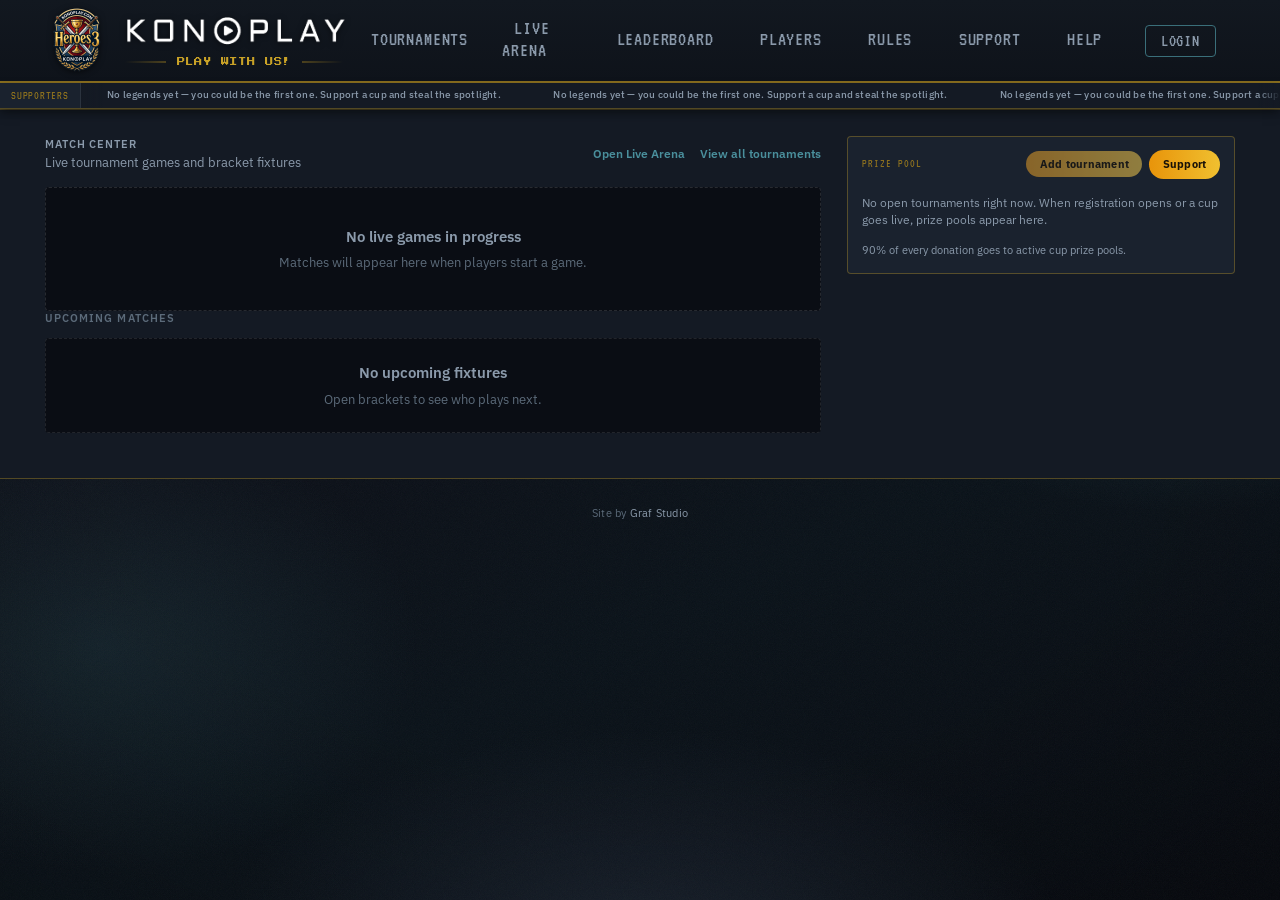
==== commit 2c3bc5a8: "Updates" ====
--- a/auth/twitch/callback/index.html
+++ b/auth/twitch/callback/index.html
@@ -1 +1 @@
-<!doctype html><html lang="en"><head><meta charset="utf-8"/><link rel="icon" href="/favicon.ico"/><meta name="viewport" content="width=device-width,initial-scale=1"/><meta name="theme-color" content="#000000"/><meta name="description" content="Konoplay — open Heroes III knockout cups, live brackets, leaderboards, and player stats."/><link rel="apple-touch-icon" href="/logo192.png"/><link rel="manifest" href="/manifest.json"/><title>Konoplay</title><script defer="defer" src="/static/js/main.66d6dc1d.js"></script><link href="/static/css/main.6c696d27.css" rel="stylesheet"></head><body><noscript>You need to enable JavaScript to run this app.</noscript><div id="root"></div><div id="overlays"></div></body></html>+<!doctype html><html lang="en"><head><meta charset="utf-8"/><link rel="icon" type="image/png" href="/favicon.png"/><link rel="icon" href="/favicon.ico" sizes="any"/><meta name="viewport" content="width=device-width,initial-scale=1"/><meta name="theme-color" content="#000000"/><meta name="description" content="Konoplay — open Heroes III knockout cups, live brackets, leaderboards, and player stats."/><meta property="og:title" content="Konoplay"/><meta property="og:description" content="Konoplay — open Heroes III knockout cups, live brackets, leaderboards, and player stats."/><meta property="og:image" content="https://konoplay.com/logo512.png"/><meta property="og:url" content="https://konoplay.com/"/><meta name="twitter:card" content="summary"/><link rel="apple-touch-icon" href="/logo192.png"/><link rel="manifest" href="/manifest.json"/><title>Konoplay</title><script defer="defer" src="/static/js/main.5d61eaed.js"></script><link href="/static/css/main.0f593838.css" rel="stylesheet"></head><body><noscript>You need to enable JavaScript to run this app.</noscript><div id="root"></div><div id="overlays"></div></body></html>
--- a/static/css/main.0f593838.css
+++ b/static/css/main.0f593838.css
@@ -0,0 +1,2 @@
+@import url(https://fonts.googleapis.com/css2?family=IBM+Plex+Sans:wght@400;500;600;700&family=Press+Start+2P&family=VT323&display=swap);.Modal_backdrop__FbWlk{-webkit-backdrop-filter:blur(4px);backdrop-filter:blur(4px);background-color:#000000a6;height:100vh;left:0;position:fixed;top:0;width:100%;z-index:150}.Modal_modal__YudEM{animation:Modal_slide-down__zMDNX .3s ease-out forwards;background:linear-gradient(135deg,#1a1a2e,#16213e 50%,#0f3460);border:3px solid #0ff;border-radius:14px;box-shadow:0 8px 16px #00000080,0 0 30px #00ffff4d,inset 0 2px 4px #ffd7001a;font-size:10px;left:calc(50% + 35rem);padding:2rem;position:fixed;top:50vh;width:35em;z-index:200}.Modal_modal__YudEM a{margin-top:6px}@keyframes Modal_slide-down__zMDNX{0%{opacity:0;transform:translateY(-3rem)}to{opacity:1;transform:translateY(0)}}.Modal_submitModal__responsive__3CDRO{animation:Modal_slide-down__zMDNX .3s ease-out forwards;background-color:#fff;border-radius:14px;box-shadow:0 2px 8px #00000040;left:calc(50% - 10rem);padding:1rem;position:fixed;top:25vh;top:calc(50% - 20rem);width:20em;z-index:200}.Modal_modal_graf__crIOg{background-color:#fff;box-shadow:0 2px 8px #00000040;left:calc(50% + 20rem);padding:1rem;top:40vh}.Modal_modal_donate__sXMNd,.Modal_modal_graf__crIOg{animation:Modal_slide-left__8IuzL .3s ease-out forwards;border-radius:14px;font-family:Noto Sans JP,sans-serif;font-size:16px;position:fixed;width:30em;z-index:200}.Modal_modal_donate__sXMNd{border:3px solid gold;box-shadow:0 8px 16px #00000080,0 0 30px #ffd7004d,inset 0 2px 4px #00ffff1a;max-height:-webkit-fit-content;max-height:fit-content;right:calc(50% + 25rem);top:2%}.Modal_modal_addGame__4uvxI,.Modal_modal_donate__sXMNd{background:linear-gradient(135deg,#1a1a2e,#16213e 50%,#0f3460);bottom:15vh;padding:2rem 2rem 2rem 3rem}.Modal_modal_addGame__4uvxI{animation:Modal_slide-left__8IuzL .3s ease-out forwards;border:3px solid #4caf50;border-radius:14px;box-shadow:0 8px 16px #0009,0 0 30px #4caf5066;color:#0ff;font-family:Noto Sans JP,sans-serif;font-size:16px;height:55em;left:calc(-5% + 25rem);position:fixed;top:calc(-5% + 5rem);width:90em;z-index:200}.Modal_modal_addGame__4uvxI label{color:gold;display:block;font-size:.9rem;font-weight:700;margin-bottom:.3rem;margin-top:.5rem}.Modal_modal_addGame__4uvxI input,.Modal_modal_addGame__4uvxI select{background:linear-gradient(135deg,#00ffff1a,#ffd7000d);border:2px solid #0ff;border-radius:8px;color:#0ff;display:inline-block;font-size:.9rem;margin-right:.5rem;padding:.5rem;transition:all .3s ease;width:calc(50% - 1rem)}.Modal_modal_addGame__4uvxI input:focus,.Modal_modal_addGame__4uvxI select:focus{border-color:gold;box-shadow:0 0 10px #ffd70066;outline:none}.Modal_modal_addGame__4uvxI button{background:linear-gradient(135deg,gold,orange);border:2px solid gold;border-radius:8px;bottom:2rem;color:#000;cursor:pointer;font-size:1rem;font-weight:700;padding:.75rem 1.5rem;position:absolute;transition:all .3s ease}.Modal_modal_addGame__4uvxI button:first-of-type{left:3rem}.Modal_modal_addGame__4uvxI button:last-of-type{left:12rem}.Modal_modal_addGame__4uvxI button:hover{background:linear-gradient(135deg,#0ff,#09c);border-color:#0ff;box-shadow:0 4px 12px #00ffff80;transform:translateY(-2px)}.Modal_modal_addGame__4uvxI button:disabled{background:linear-gradient(135deg,#666,#444);border-color:#666;cursor:not-allowed;filter:grayscale(100%);opacity:.4}.Modal_modal_addGame__4uvxI button:disabled:hover{box-shadow:none;transform:none}.Modal_modal_addTournament__oJa5R{animation:Modal_modal-center-in__dHO0h .3s ease-out forwards;left:50%;max-height:calc(100vh - 2rem);position:fixed;top:50%;transform:translate(-50%,-50%);width:min(42rem,calc(100vw - 2rem));z-index:200}@keyframes Modal_modal-center-in__dHO0h{0%{opacity:0;transform:translate(-50%,calc(-50% - 1rem))}to{opacity:1;transform:translate(-50%,-50%)}}@keyframes Modal_slide-left__8IuzL{0%{opacity:0;transform:translateX(-5rem)}to{opacity:1;transform:translateX(0)}}.Modal_modal__responsive__H6EEr{padding:1rem;top:70vh;width:22em}.Modal_modal__responsive__H6EEr,.Modal_submitModalEnroll__responsive__B7Tcn{animation:Modal_slide-down__zMDNX .3s ease-out forwards;background-color:#fff;border-radius:14px;box-shadow:0 2px 8px #00000040;margin-left:10px;position:fixed;z-index:200}.Modal_submitModalEnroll__responsive__B7Tcn{padding:.5rem;top:20vh;width:23em}.Modal_modal_graf__responsive__qeZCF{animation:Modal_slide-down__zMDNX .3s ease-out forwards;background-color:#fff;border-radius:14px;box-shadow:0 2px 8px #00000040;margin-left:10px;padding:1rem;position:fixed;top:30vh;width:22em;z-index:200}.modalAddGame_header-text__u2Yg4{color:gold;font-size:2rem;font-weight:700;margin-bottom:1.5rem;text-align:center;text-shadow:0 0 10px #ffd70099,2px 2px 4px #000c}.ModalAddTournament_shell__LxXIN{background:var(--color-bg-panel);border:var(--border-panel);border-radius:var(--radius-md);box-shadow:var(--shadow-panel);display:flex;flex-direction:column;max-height:calc(100vh - 2rem);overflow:hidden}.ModalAddTournament_header__\+zJD7{background:var(--color-bg-panel-alt);border-bottom:var(--border-subtle);padding:1.35rem 1.5rem 1rem}.ModalAddTournament_title__SZzyN{color:var(--color-gold);font-family:var(--font-nav);font-size:1.5rem;font-weight:400;letter-spacing:.04em;line-height:1.2;margin:0 0 .4rem;text-transform:uppercase}.ModalAddTournament_subtitle__wGx5M{color:var(--color-text-muted);font-size:.88rem;line-height:1.5;margin:0}.ModalAddTournament_body__oA2du{display:flex;flex-direction:column;gap:1.25rem;overflow-y:auto;padding:1.25rem 1.5rem 1.5rem}.ModalAddTournament_balanceBanner__hA1WB,.ModalAddTournament_loading__QVOHZ{color:var(--color-text-muted);font-size:.9rem;margin:0}.ModalAddTournament_balanceBanner__hA1WB{background:var(--color-bg-deep);border:var(--border-subtle);border-radius:var(--radius-md);padding:.75rem 1rem}.ModalAddTournament_balanceBanner__hA1WB strong{color:var(--color-gold);font-weight:600}.ModalAddTournament_exceededBanner__S1jRe{background:#781e1e59;border:1px solid #dc505073;border-radius:var(--radius-md);color:#f0b4b4;font-size:.9rem;line-height:1.45;margin:0;padding:.75rem 1rem}.ModalAddTournament_exceededBanner__S1jRe strong{color:#ffb4b4;font-weight:600}.ModalAddTournament_fieldHint__LBoaU{color:var(--color-text-dim);font-size:.78rem;line-height:1.45;margin:0}.ModalAddTournament_warningHint__qjEbc{background:#c9a22714;border:1px solid #c9a2273d;border-radius:var(--radius-sm);color:#e6c06a;padding:.55rem .65rem}.ModalAddTournament_fieldError__UtOgi{color:#e88;font-size:.78rem;line-height:1.45;margin:0}.ModalAddTournament_inputError__szHtY{border-color:#dc5050a6}.ModalAddTournament_section__fHGLX{display:flex;flex-direction:column;gap:.85rem}.ModalAddTournament_sectionTitle__iZKGd{color:var(--color-text-dim);font-size:.72rem;font-weight:600;letter-spacing:.08em;margin:0;text-transform:uppercase}.ModalAddTournament_grid__cYnvU{grid-gap:.85rem 1rem;display:grid;gap:.85rem 1rem;grid-template-columns:repeat(2,minmax(0,1fr))}.ModalAddTournament_field__krYs5{display:flex;flex-direction:column;gap:.35rem;min-width:0}.ModalAddTournament_fieldWide__MGtiB{grid-column:1/-1}.ModalAddTournament_label__3AEb7{color:var(--color-text-muted);font-size:.78rem;font-weight:500;letter-spacing:.04em;text-transform:uppercase}.ModalAddTournament_input__0846D,.ModalAddTournament_select__c7MhT{background:var(--color-bg-panel-alt);border:var(--border-subtle);border-radius:var(--radius-sm);color:var(--color-text);font:inherit;font-size:.92rem;outline:none;padding:.6rem .75rem;transition:border-color .15s ease,background .15s ease;width:100%}.ModalAddTournament_select__c7MhT{-webkit-appearance:none;appearance:none;background-image:linear-gradient(45deg,#0000 50%,var(--color-text-dim) 50%),linear-gradient(135deg,var(--color-text-dim) 50%,#0000 50%);background-position:calc(100% - 16px) calc(50% + 2px),calc(100% - 11px) calc(50% + 2px);background-repeat:no-repeat;background-size:5px 5px,5px 5px;cursor:pointer;padding-right:2rem}.ModalAddTournament_input__0846D:hover,.ModalAddTournament_select__c7MhT:hover{border-color:#c9a22740}.ModalAddTournament_input__0846D:focus,.ModalAddTournament_select__c7MhT:focus{background-color:var(--color-bg-elevated);border-color:var(--color-gold-dim)}.ModalAddTournament_radioRow__UMsTy{display:flex;flex-wrap:wrap;gap:.65rem 1.25rem}.ModalAddTournament_checkLabel__rb2\+Q,.ModalAddTournament_radioLabel__zs1RF{align-items:center;color:var(--color-text);cursor:pointer;display:inline-flex;font-size:.9rem;gap:.45rem}.ModalAddTournament_checkLabel__rb2\+Q input,.ModalAddTournament_radioLabel__zs1RF input{accent-color:var(--color-gold)}.ModalAddTournament_visibilityPanel__sre39{background:var(--color-bg-deep);border:var(--border-subtle);border-radius:var(--radius-md);padding:.85rem 1rem}.ModalAddTournament_visibilityHint__uE49o{color:var(--color-text-muted);font-size:.82rem;line-height:1.45;margin:.5rem 0 0 1.55rem}.ModalAddTournament_actions__G24PJ{border-top:var(--border-subtle);display:flex;flex-wrap:wrap;gap:.65rem;padding-top:.35rem}.ModalAddTournament_primaryBtn__WKa4s,.ModalAddTournament_secondaryBtn__S0VwC{border-radius:var(--radius-sm);cursor:pointer;font:inherit;font-size:.9rem;font-weight:600;padding:.65rem 1.2rem;transition:border-color .15s ease,background .15s ease,transform .15s ease}.ModalAddTournament_primaryBtn__WKa4s{background:var(--color-gold);border:1px solid var(--color-gold-dim);color:var(--color-bg-deep)}.ModalAddTournament_primaryBtn__WKa4s:hover:not(:disabled){background:var(--color-gold-bright);transform:translateY(-1px)}.ModalAddTournament_primaryBtn__WKa4s:disabled,.ModalAddTournament_secondaryBtn__S0VwC:disabled{cursor:not-allowed;opacity:.55;transform:none}.ModalAddTournament_secondaryBtn__S0VwC{background:var(--color-bg-panel-alt);border:var(--border-subtle);color:var(--color-text)}.ModalAddTournament_secondaryBtn__S0VwC:hover{background:var(--color-bg-elevated);border-color:var(--color-gold-dim)}.ModalAddTournament_hidden__JAVKJ{display:none}.ModalAddTournament_bracketFieldKickoff__lmaAW{grid-column:2}.ModalAddTournament_playersPreviewRow__7vX9u{grid-gap:.85rem 1rem;align-items:start;display:grid;gap:.85rem 1rem;grid-column:1/-1;grid-template-columns:repeat(2,minmax(0,1fr))}.ModalAddTournament_bracketHintSlot__kl\+KP{margin:0;min-height:2.75rem}.ModalAddTournament_bracketHintHidden__lADGM{visibility:hidden}@media (max-width:640px){.ModalAddTournament_header__\+zJD7{padding:1.1rem 1.15rem .9rem}.ModalAddTournament_body__oA2du{padding:1rem 1.15rem 1.25rem}.ModalAddTournament_grid__cYnvU{grid-template-columns:1fr}.ModalAddTournament_bracketFieldKickoff__lmaAW{grid-column:1}.ModalAddTournament_playersPreviewRow__7vX9u{grid-template-columns:1fr}.ModalAddTournament_actions__G24PJ{flex-direction:column}.ModalAddTournament_primaryBtn__WKa4s,.ModalAddTournament_secondaryBtn__S0VwC{width:100%}}.TournamentFormatPreview_panel__siviw{background:linear-gradient(180deg,#c9a2271f 0,#00000059 100%),var(--color-bg-deep);border:1px solid #c9a22773;border-radius:var(--radius-md);box-shadow:inset 0 1px 0 #ffffff0f,0 0 0 1px #00000040;display:flex;flex-direction:column;gap:.75rem;min-height:9.5rem;padding:.85rem .95rem}.TournamentFormatPreview_title__AgXmJ{color:var(--color-gold);font-size:.72rem;font-weight:600;letter-spacing:.08em;margin:0;text-transform:uppercase}.TournamentFormatPreview_emptyMessage__2hNZJ{color:var(--color-text-muted);font-size:.84rem;line-height:1.45;margin:0}.TournamentFormatPreview_flowRow__i89q0{align-items:center;display:flex;flex-wrap:wrap;gap:.35rem .15rem}.TournamentFormatPreview_phaseItem__eQZ5P{align-items:center;display:inline-flex;gap:.15rem}.TournamentFormatPreview_phaseChip__2-Z8M{align-items:center;background:#ffffff0d;border:1px solid #c9a22773;border-radius:6px;display:inline-flex;flex-direction:column;justify-content:center;min-width:3.4rem;padding:.4rem .5rem}.TournamentFormatPreview_phaseChipGroups__VXzlr{background:#3b82f61f;border-color:#60a5fa8c}.TournamentFormatPreview_phaseChipKnockout__ZOoL7{background:#c9a22714;border-color:#c9a227a6}.TournamentFormatPreview_phaseLabel__UvkTn{color:var(--color-text);font-size:.78rem;font-weight:700;line-height:1.1}.TournamentFormatPreview_phaseSub__4YjY0{color:var(--color-text-dim);font-size:.64rem;letter-spacing:.04em;text-transform:uppercase}.TournamentFormatPreview_arrow__YgiPA{color:#c9a227d9;font-size:.85rem;line-height:1;-webkit-user-select:none;user-select:none}.TournamentFormatPreview_bracketWrap__-4Myd{overflow-x:auto;padding:.15rem 0 .25rem}.TournamentFormatPreview_bracket__FHn76{min-height:5.5rem;min-width:-webkit-min-content;min-width:min-content}.TournamentFormatPreview_bracket__FHn76,.TournamentFormatPreview_roundGroup__3-bvc{align-items:stretch;display:flex;gap:.35rem}.TournamentFormatPreview_roundColumn__TKIIn{display:flex;flex-direction:column;gap:.35rem;justify-content:space-around;min-width:2.75rem}.TournamentFormatPreview_roundLabel__H0gq0{color:var(--color-gold);font-size:.68rem;font-weight:600;letter-spacing:.05em;margin:0 0 .2rem;text-align:center;text-transform:uppercase}.TournamentFormatPreview_matchStack__IY0qF{display:flex;flex:1 1;flex-direction:column;gap:.3rem;justify-content:space-around}.TournamentFormatPreview_matchSlot__ZkM02{background:linear-gradient(90deg,#c9a22747,#c9a22714);border:1px solid #c9a22780;border-radius:3px;box-shadow:inset 0 0 0 1px #0003;height:.55rem;width:100%}.TournamentFormatPreview_matchSlotFinal__-BZnS{background:linear-gradient(90deg,#c9a22773,#c9a22726);border-color:#c9a227d9;height:.85rem}.TournamentFormatPreview_connectorColumn__n4ecU{display:flex;flex-direction:column;justify-content:space-around;margin-top:1.15rem;width:.65rem}.TournamentFormatPreview_connector__xwKxh{border-bottom:1px solid #c9a22766;border-radius:0 5px 5px 0;border-right:1px solid #c9a22766;border-top:1px solid #c9a22766;flex:1 1;min-height:.75rem}.TournamentFormatPreview_extraTracks__0EX3p{display:flex;flex-wrap:wrap;gap:.35rem}.TournamentFormatPreview_extraTag__-S5Sa{border:1px solid #ffffff1a;border-radius:999px;color:var(--color-text-dim);font-size:.64rem;letter-spacing:.04em;padding:.18rem .5rem;text-transform:uppercase}.TournamentFormatPreview_footnote__jJ26n{color:var(--color-text-dim);font-size:.74rem;line-height:1.4;margin:0}.Notification_notification-box__nTBq5{align-items:flex-start;animation:Notification_slideInRight__kQ\+MC .3s ease-out;background:var(--color-bg-panel);border:var(--border-panel);border-radius:var(--radius-md);box-shadow:var(--shadow-panel);color:var(--color-text);display:flex;font-family:var(--font-body);font-size:.9rem;gap:.75rem;max-width:420px;min-width:300px;padding:.9rem 1rem;position:fixed;right:1.25rem;top:calc(var(--layout-top-offset) + 1rem);z-index:9999}.Notification_success__6Lhe\+{border-color:#4a8f9c8c;box-shadow:var(--shadow-panel),inset 3px 0 0 var(--color-teal)}.Notification_error__0XDVu{border-color:#a85c5c80;box-shadow:var(--shadow-panel),inset 3px 0 0 #a85c5c}.Notification_warning__j\+qvw{border-color:#c9a2278c;box-shadow:var(--shadow-panel),inset 3px 0 0 var(--color-gold)}.Notification_iconWrapper__TB4bg{align-items:center;border-radius:var(--radius-md);display:flex;flex-shrink:0;font-size:.85rem;font-weight:700;height:1.75rem;justify-content:center;line-height:1;width:1.75rem}.Notification_success__6Lhe\+ .Notification_iconWrapper__TB4bg{background:#4a8f9c26;border:1px solid #4a8f9c59;color:var(--color-teal)}.Notification_error__0XDVu .Notification_iconWrapper__TB4bg{background:#a85c5c1f;border:1px solid #a85c5c59;color:#c97a7a}.Notification_warning__j\+qvw .Notification_iconWrapper__TB4bg{background:#c9a2271f;border:1px solid #c9a22759;color:var(--color-gold-bright)}.Notification_icon__kYg5v{display:block}.Notification_content__OsFCZ{display:flex;flex:1 1;flex-direction:column;gap:.25rem;padding-top:.1rem}.Notification_message__2g3qA{color:var(--color-text);font-size:.9rem;font-weight:500;line-height:1.45}.Notification_countdown__W8TUa{color:var(--color-text-muted);font-size:.75rem;font-weight:400}.Notification_notification-close__1sfpF{align-items:center;background:#0000;border:var(--border-subtle);border-radius:var(--radius-md);color:var(--color-text-muted);cursor:pointer;display:flex;flex-shrink:0;font-size:1rem;font-weight:600;height:1.75rem;justify-content:center;line-height:1;padding:0;transition:background .15s ease,border-color .15s ease,color .15s ease;width:1.75rem}.Notification_notification-close__1sfpF:hover{background:var(--color-bg-elevated);border-color:var(--color-gold-dim);color:var(--color-gold-bright)}@keyframes Notification_slideInRight__kQ\+MC{0%{opacity:0;transform:translateX(1.5rem)}to{opacity:1;transform:translateX(0)}}@media (max-width:768px){.Notification_notification-box__nTBq5{left:.75rem;max-width:none;min-width:auto;right:.75rem;top:calc(var(--layout-top-offset) + .5rem)}}.DonatorsBar_donatorsBar__aR1yI{align-items:stretch;background:var(--color-bg-panel);border-bottom:var(--border-panel);box-shadow:0 2px 8px #0003;display:grid;grid-template-columns:auto 1fr;height:1.75rem;height:var(--donators-bar-height,1.75rem);overflow:hidden;pointer-events:none;position:relative;width:100%;z-index:1}.DonatorsBar_donatorsLabel__3QREQ{align-items:center;background:var(--color-bg-panel-alt);border-right:var(--border-subtle);color:var(--color-gold-dim);display:flex;font-family:var(--font-nav);font-size:.8rem;font-weight:400;letter-spacing:.06em;padding:0 .75rem;text-transform:uppercase;white-space:nowrap}.DonatorsBar_donatorsScroll__MmNBy{min-width:0;overflow:hidden;position:relative}.DonatorsBar_donatorsScroll__MmNBy:after,.DonatorsBar_donatorsScroll__MmNBy:before{bottom:0;content:"";pointer-events:none;position:absolute;top:0;width:1.5rem;z-index:1}.DonatorsBar_donatorsScroll__MmNBy:before{background:linear-gradient(90deg,var(--color-bg-panel),#0000);left:0}.DonatorsBar_donatorsScroll__MmNBy:after{background:linear-gradient(270deg,var(--color-bg-panel),#0000);right:0}.DonatorsBar_donatorsTrack__cHuD8{align-items:center;animation:DonatorsBar_donatorsScroll__MmNBy 40s linear infinite;display:flex;height:100%;white-space:nowrap}.DonatorsBar_emptyMessage__3fyG0{align-items:center;color:var(--color-text-muted);display:inline-flex;flex-shrink:0;font-family:var(--font-body);font-size:.68rem;font-weight:500;height:100%;letter-spacing:.02em;padding:0 1.75rem;white-space:nowrap}@keyframes DonatorsBar_donatorsScroll__MmNBy{0%{transform:translateX(0)}to{transform:translateX(-50%)}}.DonatorsBar_donatorItem__9Kv0z{align-items:center;background:var(--color-bg-deep);border:var(--border-subtle);border-radius:var(--radius-sm);display:inline-flex;gap:.4rem;height:100%;margin:0 .5rem;max-height:100%;padding:0 .65rem;white-space:nowrap}.DonatorsBar_donatorRank__ud4ZE{color:var(--color-gold);font-size:.6rem;font-weight:700;letter-spacing:.02em;min-width:1.25rem;text-align:center}.DonatorsBar_donatorName__bWEAZ{color:var(--color-text);font-family:var(--font-body);font-size:.68rem;font-weight:600}.DonatorsBar_donatorAmount__A\+EcT{font-feature-settings:"tnum";color:var(--color-text-muted);font-family:var(--font-body);font-size:.62rem;font-variant-numeric:tabular-nums;font-weight:500}.DonatorsBar_donatorAmount__A\+EcT strong{color:var(--color-teal);font-weight:600}@media (max-width:768px){.DonatorsBar_donatorsBar__aR1yI{height:1.6rem}.DonatorsBar_donatorsLabel__3QREQ{font-size:.72rem;padding:0 .55rem}.DonatorsBar_donatorName__bWEAZ{font-size:.64rem}.DonatorsBar_emptyMessage__3fyG0{font-size:.62rem;padding:0 .65rem}.DonatorsBar_donatorAmount__A\+EcT{font-size:.58rem}}.Layout_help-ico__X9D\+j{align-items:center;background:linear-gradient(135deg,#1a1a2e,#0f3460);border:4px solid #0ff;border-radius:50%;bottom:120px;box-shadow:0 4px 8px #00000080,0 0 20px #00ffff4d,inset 0 2px 4px #ffd70033;box-sizing:initial;cursor:pointer;display:flex;height:80px;justify-content:center;position:fixed;right:40px;transition:all .3s ease;width:80px}.Layout_help-ico__X9D\+j:hover{border-color:gold;box-shadow:0 8px 16px #0009,0 0 40px #0ff9,inset 0 2px 4px #ffd70066}.Layout_help-ico__X9D\+j:hover .Layout_help-icon__zQzoQ{animation:Layout_questionBounce__wpRJ2 .6s ease-in-out}.Layout_help-ico__X9D\+j:hover .Layout_tooltip__953Kn{opacity:1;visibility:visible}@keyframes Layout_questionBounce__wpRJ2{0%,to{transform:scale(1)}25%{transform:scale(1.15)}50%{transform:scale(.95)}75%{transform:scale(1.1)}}.Layout_help-icon__zQzoQ{align-items:center;background:linear-gradient(135deg,#0ff,#09c);border-radius:50%;box-shadow:inset -3px -3px 0 #0006,inset 3px 3px 0 #fff6,0 0 15px #0ffc;display:flex;height:50px;justify-content:center;position:relative;width:50px}.Layout_help-icon__zQzoQ:before{border:4px solid #1a1a2e;border-bottom:none;border-radius:20px 20px 0 0;box-shadow:inset 0 2px 0 #ffffff4d,0 1px 2px #00000080;content:"";height:24px;position:absolute;top:8px;width:20px}.Layout_help-icon__zQzoQ:after{background:#1a1a2e;border-radius:50%;bottom:8px;box-shadow:0 0 0 2px #0ff,0 2px 4px #00000080;content:"";height:6px;position:absolute;width:6px}.Layout_donators-bar__fcy49{align-items:center;background:linear-gradient(180deg,#1a1a2e,#0f172a);border-bottom:3px solid gold;box-shadow:0 4px 8px #00000080;display:flex;height:60px;left:0;overflow:hidden;position:fixed;top:var(--header-height);width:100%;z-index:100}.Layout_donators-track__TGBYc{animation:Layout_scroll__2jgnH 30s linear infinite;display:flex;white-space:nowrap}@keyframes Layout_scroll__2jgnH{0%{transform:translateX(0)}to{transform:translateX(-50%)}}.Layout_donator-item__3Idje{align-items:center;background:linear-gradient(135deg,#00ffff1a,#ffd7000d);border:2px solid #0ff;border-radius:8px;color:#0ff;display:inline-flex;font-weight:700;gap:10px;margin:0 20px;padding:10px 30px;white-space:nowrap}.Layout_donator-rank__8WX93{font-size:1.5rem}.Layout_donator-name__xzC3U{color:gold;font-size:1.1rem;text-shadow:0 0 5px #ffd70080}.Layout_donator-amount__oBb4q{color:#0ff;font-size:1rem}.Layout_tooltip__953Kn{background:linear-gradient(135deg,#1a1a2e,#0f3460);border:2px solid gold;border-radius:6px;box-shadow:0 4px 8px #00000080;color:#0ff;font-size:12px;font-weight:700;margin-right:15px;opacity:0;padding:8px 12px;pointer-events:none;position:absolute;right:100%;top:50%;transform:translateY(-50%);transition:all .3s ease;visibility:hidden;white-space:nowrap;z-index:9999}.Layout_tooltip__953Kn:before{border-bottom:8px solid #0000;border-left:8px solid gold;border-top:8px solid #0000;content:"";height:0;position:absolute;right:-10px;top:50%;transform:translateY(-50%);width:0}.Layout_siteChrome__E2-4R{background:linear-gradient(180deg,#121820,#0d1118);box-shadow:0 2px 12px #00000073;position:-webkit-sticky;position:sticky;top:0;width:100%;z-index:200}.Layout_mainContent__mUSt6{padding:0 .75rem .5rem;width:100%}.Layout_siteFooter__XljmF{color:var(--color-text-dim);font-size:.75rem;letter-spacing:.02em;padding:1.25rem 1rem 2rem;text-align:center}.Layout_siteFooter__XljmF a{color:var(--color-text-muted);text-decoration:none}.Layout_siteFooter__XljmF a:hover{color:var(--color-gold-dim)}@media (max-width:768px){.Layout_mainContent__mUSt6{padding:0 .5rem .5rem}.Layout_siteFooter__XljmF{font-size:.7rem;padding:1rem .75rem 1.5rem}.Layout_help-ico__X9D\+j{border-width:3px;bottom:5rem;height:56px;right:1rem;width:56px}.Layout_help-icon__zQzoQ{height:36px;width:36px}.Layout_help-icon__zQzoQ:before{border-width:3px;height:18px;top:6px;width:14px}.Layout_help-icon__zQzoQ:after{bottom:6px;height:5px;width:5px}}.CartButton_buttonGroup__gXPUT{align-items:center;display:flex;gap:8px;margin-left:auto}.CartButton_statBox__Iq3ES{align-items:center;background:var(--color-bg-panel-alt);border:var(--border-subtle);border-radius:var(--radius-md);box-sizing:border-box;display:flex;gap:6px;height:36px;justify-content:center;min-width:56px;padding:6px 10px;position:relative;transition:border-color .15s ease,background .15s ease}.CartButton_statBox__Iq3ES.CartButton_starsBox__G8Qk-{justify-content:flex-start;max-width:140px;min-width:50px}.CartButton_statBox__Iq3ES:hover{background:var(--color-bg-elevated);border-color:var(--color-gold-dim)}.CartButton_statBox__Iq3ES:hover .CartButton_tooltip__4HViA{opacity:1}.CartButton_silverIcon__2dYgh{background:#8b9aab}.CartButton_silverIcon__2dYgh:after{background:#c5d0dc}.CartButton_goldIcon__UnyJW{background:var(--color-gold-dim)}.CartButton_goldIcon__UnyJW:after{background:var(--color-gold)}.CartButton_coinIcon__fKwQL{background:var(--color-gold-dim);border-radius:50%;flex-shrink:0;height:16px;pointer-events:none;position:relative;width:16px}.CartButton_coinIcon__fKwQL:after{background:var(--color-gold);border-radius:50%;content:"";height:6px;left:50%;position:absolute;top:50%;transform:translate(-50%,-50%);width:6px}.CartButton_statValue__EEofq{font-feature-settings:"tnum";color:var(--color-gold);font-family:var(--font-body);font-size:.875rem;font-variant-numeric:tabular-nums;font-weight:600;pointer-events:none}.CartButton_button__HraFs{background:#0000;border:1px solid var(--color-teal-dim);border-radius:var(--radius-md);color:var(--color-text-muted);cursor:pointer;font-family:var(--font-nav);font-size:1.2rem;letter-spacing:.04em;line-height:1;padding:.4rem 1rem;text-decoration:none;text-transform:uppercase;transition:color .15s ease,border-color .15s ease,background .15s ease}.CartButton_button__HraFs:active,.CartButton_button__HraFs:hover{background:#c9a22714;border-color:var(--color-gold-dim);color:var(--color-gold-bright)}.CartButton_textButton__CcHKn{align-items:center;background:var(--color-bg-panel-alt);border:var(--border-subtle);border-radius:var(--radius-md);color:var(--color-text-muted);cursor:pointer;display:flex;font-family:var(--font-body);font-size:.75rem;font-weight:600;height:36px;justify-content:center;padding:0 10px;text-decoration:none;transition:border-color .15s ease,color .15s ease,background .15s ease;white-space:nowrap}.CartButton_textButton__CcHKn:hover{background:var(--color-bg-elevated);border-color:var(--color-gold-dim);color:var(--color-gold-bright)}.CartButton_tooltip__4HViA{background:var(--color-bg-elevated);border:var(--border-subtle);border-radius:var(--radius-md);bottom:-32px;color:var(--color-text-muted);font-family:var(--font-body);font-size:.75rem;left:50%;opacity:0;padding:4px 10px;pointer-events:none;position:absolute;transform:translateX(-50%);transition:opacity .15s ease;white-space:nowrap;z-index:9999}.CartButton_iconButton__A1AM7:hover .CartButton_tooltip__4HViA,.CartButton_statBox__Iq3ES:hover .CartButton_tooltip__4HViA{opacity:1}.CartButton_modalBackdrop__aOeht{background:#000000a6;height:100%;left:0;position:fixed;top:0;width:100%;z-index:999}.CartButton_transactionsModal__1ke\+7{background:var(--color-bg-panel);border:var(--border-panel);border-radius:var(--radius-md);box-shadow:var(--shadow-panel);display:flex;flex-direction:column;left:50%;max-height:80vh;max-width:560px;position:fixed;top:50%;transform:translate(-50%,-50%);width:90%;z-index:1000}.CartButton_modalHeader__VorR5{align-items:center;border-bottom:var(--border-subtle);display:flex;justify-content:space-between;padding:1rem 1.25rem}.CartButton_modalHeader__VorR5 h3{color:var(--color-gold);font-family:var(--font-display);font-size:.75rem;letter-spacing:.06em;margin:0}.CartButton_closeButton__p6geK{align-items:center;background:#0000;border:var(--border-subtle);border-radius:var(--radius-md);color:var(--color-text-muted);cursor:pointer;display:flex;font-size:1.25rem;height:32px;justify-content:center;line-height:1;transition:border-color .15s ease,color .15s ease;width:32px}.CartButton_closeButton__p6geK:hover{border-color:var(--color-gold-dim);color:var(--color-gold-bright)}.CartButton_modalBody__z0Vk5{max-height:calc(80vh - 60px);overflow-y:auto;padding:1rem 1.25rem}.CartButton_noTransactions__ZYsnM{color:var(--color-text-muted);font-size:.9rem;padding:1.5rem;text-align:center}.CartButton_transactionsList__hk9EA{display:flex;flex-direction:column;gap:.65rem}.CartButton_transactionItem__oH63n{background:var(--color-bg-deep);border:var(--border-subtle);border-radius:var(--radius-md);padding:.75rem 1rem;transition:background .15s ease}.CartButton_transactionItem__oH63n:hover{background:var(--color-bg-elevated)}.CartButton_transactionItem__oH63n.CartButton_positive__Gs2-O{border-left:2px solid #4caf6a}.CartButton_transactionItem__oH63n.CartButton_negative__TCcv7{border-left:2px solid #c75c5c}.CartButton_transactionHeader__C9MhH{align-items:center;display:flex;justify-content:space-between;margin-bottom:.35rem}.CartButton_transactionType__w-RH4{color:var(--color-text-muted);font-size:.7rem;font-weight:600;letter-spacing:.05em;text-transform:uppercase}.CartButton_transactionAmount__qzlLW{font-feature-settings:"tnum";font-size:.9rem;font-variant-numeric:tabular-nums;font-weight:600}.CartButton_amountPositive__5ecKC{color:#4caf6a}.CartButton_amountNegative__MUttE{color:#c75c5c}.CartButton_transactionDescription__sI\+18{color:var(--color-text);font-size:.85rem;margin-bottom:.35rem}.CartButton_transactionFooter__bh7Eo{align-items:center;color:var(--color-text-dim);display:flex;font-size:.75rem;justify-content:space-between}.CartButton_transactionBalance__jmwNN{color:var(--color-gold-dim);font-weight:600}@media (max-width:768px){.CartButton_buttonGroup__gXPUT{flex-wrap:wrap;gap:.5rem;justify-content:center;margin-left:0;width:100%}.CartButton_button__HraFs{padding:.65rem 1rem;text-align:center;width:100%}.CartButton_textButton__CcHKn{flex-basis:calc(50% - 0.25rem);flex-grow:1;flex-shrink:1;min-width:0}.CartButton_statBox__Iq3ES.CartButton_starsBox__G8Qk-{justify-content:center;max-width:none;width:100%}}.MainHeader_header__5vDlZ{background:#0000;border-bottom:2px solid var(--color-gold-dim);height:var(--header-height);justify-content:space-between;padding:0 clamp(1rem,5%,3rem);width:100%;z-index:1}.MainHeader_header__5vDlZ,.MainHeader_navLink__ip869,.MainHeader_nav__ARltg{align-items:center;display:flex;overflow:visible}.MainHeader_navLink-link__oPl-K{color:var(--color-text-muted);font-family:var(--font-nav);font-size:1.35rem;font-weight:400;letter-spacing:.04em;line-height:1;margin-left:12px;margin-right:12px;text-decoration:none;text-transform:uppercase;transition:color .15s ease}.MainHeader_navLink-link__oPl-K:hover{color:var(--color-gold-bright)}.MainHeader_navSupportBtn__b\+cv4{background:none;border:none;color:var(--color-text-muted);cursor:pointer;font-family:var(--font-nav);font-size:1.35rem;font-weight:400;letter-spacing:.04em;line-height:1;margin-left:12px;margin-right:12px;padding:0;text-transform:uppercase;transition:color .15s ease}.MainHeader_navSupportBtn__b\+cv4:hover{color:var(--color-gold-bright)}.MainHeader_navLink-dropdown__Lngdl{left:0;margin-top:0;min-width:280px;padding-top:2px;top:100%;z-index:10000}.MainHeader_navLink-dropdown-statistic__mWsvV,.MainHeader_navLink-dropdown__Lngdl{opacity:0;pointer-events:none;position:absolute;transition:opacity .2s ease,visibility .2s ease;visibility:hidden}.MainHeader_navLink-dropdown-statistic__mWsvV{left:100%;margin-left:2px;min-width:180px;top:0;z-index:10001}.MainHeader_navLink-dropdown-item__sbwhD,.MainHeader_navLink-dropdown-statistic-item__AHJmi{background:var(--color-bg-panel);border:var(--border-subtle);border-left:2px solid var(--color-gold-dim);color:var(--color-text);display:block;font-family:var(--font-nav);font-size:1.15rem;letter-spacing:.03em;line-height:1.2;margin-bottom:1px;padding:10px 12px;text-decoration:none;width:100%}.MainHeader_navLink-dropdown-item__sbwhD:hover,.MainHeader_navLink-dropdown-statistic-item__AHJmi:hover{background:var(--color-bg-elevated);border-left-color:var(--color-gold);color:var(--color-gold-bright)}.MainHeader_navLink-dropdown__Lngdl:hover .MainHeader_navLink-dropdown-statistic__mWsvV,.MainHeader_navLink-item__AEmDH:hover .MainHeader_navLink-dropdown__Lngdl{opacity:1;pointer-events:auto;visibility:visible}.MainHeader_navLink-item__AEmDH{cursor:pointer;list-style:none;overflow:visible;padding:1.25rem .75rem;position:relative}.MainHeader_navLink-item__AEmDH:hover{background:#c9a2270f;box-shadow:inset 0 -2px 0 0 var(--color-gold-dim)}.MainHeader_navLink-item-btn__uGp0i{align-items:center;display:flex;justify-content:center;list-style:none;padding:0 .5rem}.MainHeader_navLink-item-btn__uGp0i:hover{background:none;box-shadow:none}.MainHeader_navLink-nickname__JqHce{align-items:center;background:var(--color-bg-panel-alt);border:var(--border-subtle);border-radius:var(--radius-md);display:flex;flex-shrink:0;list-style:none;margin-right:.5rem;padding:6px 12px;white-space:nowrap}.MainHeader_nicknameText__nOZ-U{color:var(--color-text);display:block;font-family:var(--font-body);font-size:.875rem;font-weight:600;white-space:nowrap}.MainHeader_logoLink__4DQ0Y{align-items:center;color:inherit;display:flex;flex-shrink:0;gap:.75rem;min-width:0;text-decoration:none;z-index:202}.MainHeader_logoCrest__qI\+w8{display:block;filter:drop-shadow(0 1px 3px rgba(0,0,0,.6));flex-shrink:0;height:4.25rem;object-fit:contain;width:4.25rem}.MainHeader_logoCopy__6F3pV{align-items:stretch;display:flex;flex-direction:column;gap:.25rem;justify-content:center;min-width:0}.MainHeader_logoWordmark__dySnq{align-self:center;display:block;filter:drop-shadow(0 1px 3px rgba(0,0,0,.6));height:2.5rem;width:auto}.MainHeader_logo-credo__5kC1R{box-sizing:border-box;color:var(--color-gold);display:block;font-family:var(--font-display);font-size:.55rem;letter-spacing:.1em;line-height:1.4;padding:.2rem 22% 0;position:relative;text-align:center;text-transform:uppercase;width:100%}.MainHeader_logo-credo__5kC1R:after,.MainHeader_logo-credo__5kC1R:before{background:linear-gradient(90deg,#0000,var(--color-gold-dim));content:"";height:1px;position:absolute;top:calc(50% + .1rem);transform:translateY(-50%);width:18%}.MainHeader_logo-credo__5kC1R:after{background:linear-gradient(90deg,var(--color-gold-dim),#0000)}.MainHeader_logo-credo__5kC1R:before{left:2%}.MainHeader_logo-credo__5kC1R:after{right:2%}.MainHeader_header__5vDlZ h1{color:var(--color-text)}.MainHeader_header__5vDlZ ul{list-style:none;margin:0;padding:0}.MainHeader_menuToggle__lehrj{background:var(--color-bg-panel-alt);border:1px solid #c9a22759;border-radius:var(--radius-md);cursor:pointer;display:none;flex-direction:column;flex-shrink:0;gap:5px;height:44px;justify-content:center;margin:0;padding:10px;width:44px;z-index:202}.MainHeader_menuToggleBar__-Xblk{background:var(--color-gold);border-radius:1px;display:block;height:2px;transition:transform .2s ease,opacity .2s ease;width:100%}.MainHeader_menuToggleOpen__nvmj1 .MainHeader_menuToggleBar__-Xblk:first-child{transform:translateY(7px) rotate(45deg)}.MainHeader_menuToggleOpen__nvmj1 .MainHeader_menuToggleBar__-Xblk:nth-child(2){opacity:0}.MainHeader_menuToggleOpen__nvmj1 .MainHeader_menuToggleBar__-Xblk:nth-child(3){transform:translateY(-7px) rotate(-45deg)}.MainHeader_menuBackdrop__eVWcb{display:none}@media (max-width:900px){.MainHeader_navLink-link__oPl-K,.MainHeader_navSupportBtn__b\+cv4{font-size:1.1rem;margin-left:6px;margin-right:6px}.MainHeader_navLink-item__AEmDH{padding:1rem .35rem}}@media (max-width:768px){.MainHeader_header__5vDlZ{align-items:center;display:flex;height:4rem;justify-content:center;padding:0 .75rem;position:relative}.MainHeader_logoLink__4DQ0Y{gap:.5rem;left:.65rem;max-width:calc(100% - 4.25rem);position:absolute;top:50%;transform:translateY(-50%)}.MainHeader_menuToggle__lehrj{display:flex;position:absolute;right:.75rem;top:50%;transform:translateY(-50%)}.MainHeader_menuToggleOpen__nvmj1{transform:translateY(-50%)}.MainHeader_menuBackdrop__eVWcb{background:#0000008c;border:none;cursor:pointer;display:block;inset:0;margin:0;padding:0;z-index:199}.MainHeader_menuBackdrop__eVWcb,.MainHeader_nav__ARltg{position:fixed;top:var(--header-height);top:var(--site-chrome-height,var(--header-height))}.MainHeader_nav__ARltg{-webkit-overflow-scrolling:touch;background:linear-gradient(180deg,#121820,#0d1118);border-bottom:2px solid var(--color-gold-dim);box-shadow:0 8px 24px #00000080;left:0;max-height:calc(100dvh - var(--header-height));max-height:calc(100dvh - var(--site-chrome-height, var(--header-height)));opacity:0;overflow-y:auto;pointer-events:none;right:0;transform:translateY(-110%);transition:transform .25s ease,opacity .25s ease,visibility .25s ease;visibility:hidden;z-index:201}.MainHeader_navOpen__HXWtr{opacity:1;pointer-events:auto;transform:translateY(0);visibility:visible}.MainHeader_navLink__ip869{align-items:stretch;flex-direction:column;padding:.5rem 0 1rem;width:100%}.MainHeader_navLink-item-btn__uGp0i,.MainHeader_navLink-item__AEmDH{border-bottom:var(--border-subtle);padding:0;width:100%}.MainHeader_navLink-item-btn__uGp0i:hover,.MainHeader_navLink-item__AEmDH:hover{background:none;box-shadow:none}.MainHeader_navLink-link__oPl-K{display:block;font-size:1.25rem;margin:0;padding:.9rem 1.25rem}.MainHeader_navLink-dropdown__Lngdl{background:#0003;min-width:0;opacity:1;padding:0 0 .5rem;pointer-events:auto;position:static;visibility:visible}.MainHeader_navLink-dropdown-item__sbwhD{background:#0000;border:none;font-size:1.05rem;margin-bottom:0;padding:.65rem 1.25rem .65rem 2rem}.MainHeader_navLink-dropdown-item__sbwhD:hover{background:#c9a22714}.MainHeader_navLink-item-btn__uGp0i{align-items:stretch;border-bottom:none;flex-direction:column;gap:.75rem;padding:1rem 1.25rem 1.25rem}.MainHeader_navLink-nickname__JqHce{justify-content:center;margin:0;width:100%}.MainHeader_logoCrest__qI\+w8{height:3.25rem;width:3.25rem}.MainHeader_logoWordmark__dySnq{height:1.85rem}.MainHeader_logo-credo__5kC1R{font-size:.42rem}}.MatchLogDetailsModal_backdrop__jYaBU{align-items:center;-webkit-backdrop-filter:blur(6px);backdrop-filter:blur(6px);background:#04080eb8;display:flex;inset:0;justify-content:center;padding:1rem;position:fixed;z-index:10000}.MatchLogDetailsModal_popup__hpZRD{background:var(--color-bg-panel);border:var(--border-panel);border-radius:var(--radius-md);box-shadow:var(--shadow-panel);color:var(--color-text);display:flex;flex-direction:column;max-height:86vh;overflow:hidden;position:relative;width:min(100%,42rem)}.MatchLogDetailsModal_closeButton__WelaK{background:#ffffff14;border:none;border-radius:999px;color:var(--color-text);cursor:pointer;font-size:1.2rem;height:2rem;position:absolute;right:.75rem;top:.75rem;width:2rem;z-index:2}.MatchLogDetailsModal_header__G77Jt{border-bottom:var(--border-subtle);padding:1.2rem 1.25rem .85rem}.MatchLogDetailsModal_title__XWTof{color:var(--color-text);font-family:var(--font-nav);font-size:1.15rem;margin:0 0 .35rem}.MatchLogDetailsModal_subtitle__2MfVL{color:var(--color-text-muted);font-size:.88rem;margin:0}.MatchLogDetailsModal_body__qGHyC{overflow-y:auto;padding:1rem 1.25rem 1.25rem}.MatchLogDetailsModal_section__CjqMc+.MatchLogDetailsModal_section__CjqMc{border-top:var(--border-subtle);margin-top:1.1rem;padding-top:1.1rem}.MatchLogDetailsModal_sectionTitle__EsWoL{color:var(--color-gold);font-size:.72rem;letter-spacing:.08em;margin:0 0 .75rem;text-transform:uppercase}.MatchLogDetailsModal_metaGrid__L4Z4U{grid-gap:.75rem;display:grid;gap:.75rem;grid-template-columns:repeat(auto-fit,minmax(140px,1fr));margin:0}.MatchLogDetailsModal_metaGrid__L4Z4U dt{color:var(--color-text-muted);font-size:.68rem;letter-spacing:.06em;margin:0 0 .2rem;text-transform:uppercase}.MatchLogDetailsModal_metaGrid__L4Z4U dd{color:var(--color-text);font-size:.92rem;margin:0}.MatchLogDetailsModal_tournamentLink__RdFr5{color:var(--color-gold);display:inline-flex;font-size:.84rem;font-weight:600;margin-top:.85rem;text-decoration:none}.MatchLogDetailsModal_tournamentLink__RdFr5:hover{color:var(--color-gold-bright);text-decoration:underline}.MatchLogDetailsModal_mapList__RDye6{grid-gap:.75rem;display:grid;gap:.75rem}.MatchLogDetailsModal_mapCard__2yI4f{background:var(--color-bg-deep);border:var(--border-subtle);border-radius:var(--radius-md);padding:.8rem .9rem}.MatchLogDetailsModal_mapHeader__F5ftj{align-items:center;display:flex;gap:.5rem;justify-content:space-between;margin-bottom:.55rem}.MatchLogDetailsModal_mapLabel__oFUer{color:var(--color-gold);font-size:.78rem;font-weight:700;letter-spacing:.05em;text-transform:uppercase}.MatchLogDetailsModal_mapWinner__EJJ6T{color:var(--color-gold-bright);font-size:.78rem;font-weight:700}.MatchLogDetailsModal_mapMatchup__sRVoD{grid-gap:.45rem;align-items:center;display:grid;font-size:.84rem;gap:.45rem;grid-template-columns:minmax(0,1fr) auto auto auto auto minmax(0,1fr)}.MatchLogDetailsModal_mapCastle__B0474{color:var(--color-text-muted);font-size:.78rem}.MatchLogDetailsModal_mapVs__mVOJc{color:var(--color-text-dim);font-size:.72rem;text-transform:uppercase}.MatchLogDetailsModal_mapMeta__Nc8Z2{color:var(--color-text-muted);font-size:.78rem;margin:.55rem 0 0}.MatchLogDetailsModal_embedWrap__x6PWJ{background:#000;border:var(--border-subtle);border-radius:var(--radius-md);margin-bottom:.85rem;overflow:hidden}.MatchLogDetailsModal_embedFrame__8lqGa{aspect-ratio:16/9;border:0;display:block;width:100%}.MatchLogDetailsModal_linkList__OTWmI{display:flex;flex-wrap:wrap;gap:.55rem}.MatchLogDetailsModal_recordingLink__\+yID\+{align-items:center;background:#9146ff1f;border:1px solid #9146ff73;border-radius:var(--radius-sm);color:#d8b4ff;display:inline-flex;font-size:.8rem;font-weight:600;padding:.45rem .75rem;text-decoration:none}.MatchLogDetailsModal_recordingLink__\+yID\+:hover{background:#9146ff33;color:#fff}@media (max-width:640px){.MatchLogDetailsModal_mapMatchup__sRVoD{grid-template-columns:1fr;text-align:center}}.Heroes3_gamesContainer__0Rikb{background:var(--color-bg-panel);border:var(--border-panel);border-radius:var(--radius-md);box-shadow:var(--shadow-panel);margin:0 auto;max-width:1100px;padding:1.75rem 1.5rem 2.5rem}.Heroes3_pageHeader__cBbwu{align-items:flex-start;display:flex;flex-wrap:wrap;gap:1rem 1.5rem;justify-content:space-between;margin-bottom:1.5rem}.Heroes3_pageTitle__dHqN-{color:var(--color-gold);font-family:var(--font-display);font-size:1rem;letter-spacing:.06em;line-height:1.6;margin:0 0 .35rem;text-align:left}.Heroes3_addGameBtn__Uj-5U{background:var(--color-gold);border:1px solid var(--color-gold-dim);border-radius:var(--radius-md);color:var(--color-bg-deep);cursor:pointer;font-family:var(--font-body);font-size:.8125rem;font-weight:600;padding:.5rem 1rem;transition:background .15s ease,border-color .15s ease,color .15s ease;white-space:nowrap}.Heroes3_addGameBtn__Uj-5U:hover{background:var(--color-gold-bright);border-color:var(--color-gold-bright)}.Heroes3_pageSubtitle__ksT0h{color:var(--color-text-muted);font-size:.9rem;font-weight:400;line-height:1.5;margin:0}.Heroes3_pageSubtitle__ksT0h a{color:var(--color-teal);text-decoration:none}.Heroes3_pageSubtitle__ksT0h a:hover{color:var(--color-gold-bright);text-decoration:underline}.Heroes3_loading__6MoXg{color:var(--color-text-muted);font-size:.95rem;padding:2rem;text-align:center}.Heroes3_controls__ibpS\+{align-items:flex-end;border-bottom:var(--border-subtle);display:flex;flex-wrap:wrap;gap:1rem 1.5rem;margin-bottom:1.25rem;padding-bottom:1rem}.Heroes3_searchBox__mLwfJ,.Heroes3_sortBox__5HBtM{align-items:flex-start;display:flex;flex-direction:column;gap:.35rem}.Heroes3_combobox__YDq71{min-width:220px;position:relative}.Heroes3_combobox__YDq71 .Heroes3_searchInput__NyYXo{width:100%}.Heroes3_suggestionsList__ETHCx{background:var(--color-bg-elevated);border:var(--border-subtle);border-radius:var(--radius-md);box-shadow:var(--shadow-panel);left:0;list-style:none;margin:0;max-height:200px;overflow-y:auto;padding:0;position:absolute;right:0;top:calc(100% + 4px);z-index:20}.Heroes3_suggestionItem__56Dwd{background:#0000;border:none;color:var(--color-text);cursor:pointer;display:block;font-family:var(--font-body);font-size:.875rem;padding:.5rem .75rem;text-align:left;width:100%}.Heroes3_suggestionActive__5vPTb,.Heroes3_suggestionItem__56Dwd:hover{background:#c9a2271a;color:var(--color-gold-bright)}.Heroes3_noResults__vJfC2{color:var(--color-text-muted);font-size:.9rem;margin:0 0 1rem}.Heroes3_controlLabel__OL7a7{color:var(--color-text-muted);font-size:.7rem;font-weight:600;letter-spacing:.06em;text-transform:uppercase}.Heroes3_searchInput__NyYXo,.Heroes3_sortSelect__h\+NzK{background:var(--color-bg-deep);border:var(--border-subtle);border-radius:var(--radius-md);color:var(--color-text);font-family:var(--font-body);font-size:.9rem;outline:none;padding:.55rem .75rem;transition:border-color .15s ease}.Heroes3_searchInput__NyYXo{min-width:220px}.Heroes3_searchInput__NyYXo::placeholder{color:var(--color-text-dim)}.Heroes3_searchInput__NyYXo:focus,.Heroes3_sortSelect__h\+NzK:focus{border-color:var(--color-gold-dim)}.Heroes3_sortSelect__h\+NzK{cursor:pointer;min-width:200px}.Heroes3_sortSelect__h\+NzK option{background:var(--color-bg-panel);color:var(--color-text)}.Heroes3_gamesList__Pq6Bv{grid-gap:1rem;display:grid;gap:1rem;grid-template-columns:repeat(auto-fill,minmax(320px,1fr));max-height:70vh;overflow-y:auto;padding-right:4px}.Heroes3_gamesList__Pq6Bv::-webkit-scrollbar{width:8px}.Heroes3_gamesList__Pq6Bv::-webkit-scrollbar-track{background:#0003;border-radius:var(--radius-sm)}.Heroes3_gamesList__Pq6Bv::-webkit-scrollbar-thumb{background:var(--color-gold-dim);border-radius:var(--radius-sm)}.Heroes3_gameCard__V2FIh{background:var(--color-bg-deep);border:var(--border-subtle);border-left:2px solid var(--color-gold-dim);border-radius:var(--radius-md);color:inherit;cursor:pointer;display:block;font:inherit;padding:1rem 1.1rem;text-align:left;transition:border-color .15s ease,background .15s ease,transform .15s ease;width:100%}.Heroes3_gameCard__V2FIh:hover{background:var(--color-bg-elevated);border-left-color:var(--color-gold);transform:translateY(-1px)}.Heroes3_openHint__hmVa6{color:var(--color-teal);font-size:.74rem;font-weight:600;letter-spacing:.04em;margin-top:.75rem;text-transform:uppercase}.Heroes3_gameHeader__f6mSs{align-items:center;border-bottom:var(--border-subtle);display:flex;gap:.5rem;justify-content:space-between;margin-bottom:.65rem;padding-bottom:.65rem}.Heroes3_gameDate__3froN{font-feature-settings:"tnum";color:var(--color-text-muted);font-size:.8rem;font-variant-numeric:tabular-nums}.Heroes3_gameType__nJe6R{border:1px solid #c9a2274d;border-radius:var(--radius-sm);color:var(--color-gold-dim);font-size:.7rem;font-weight:600;letter-spacing:.05em;padding:.2rem .5rem;text-transform:uppercase}.Heroes3_tournamentInfo__qJYnY{align-items:center;display:flex;flex-wrap:wrap;font-size:.85rem;gap:.5rem;justify-content:space-between;margin-bottom:.75rem}.Heroes3_tournamentName__KV9vM{color:var(--color-gold);font-weight:600}.Heroes3_stage__X-5R\+{color:var(--color-text-muted);font-size:.75rem;letter-spacing:.04em;text-transform:uppercase}.Heroes3_matchup__GoAW9{align-items:stretch;display:flex;gap:.5rem;justify-content:space-between;margin:.75rem 0}.Heroes3_player__lzyyr{background:#0003;border:var(--border-subtle);border-radius:var(--radius-md);flex:1 1;padding:.65rem;text-align:center}.Heroes3_winnerPlayer__fUwCi{background:#c9a22714;border-color:#c9a22773}.Heroes3_playerName__mKcrU{color:var(--color-text);font-size:.95rem;font-weight:600;margin-bottom:.35rem}.Heroes3_winnerPlayer__fUwCi .Heroes3_playerName__mKcrU{color:var(--color-gold-bright)}.Heroes3_castle__uLZLf{color:var(--color-text-muted);font-size:.8rem;margin-top:.25rem}.Heroes3_vs__GMmr3{align-items:center;color:var(--color-text-dim);display:flex;font-size:.65rem;font-weight:700;letter-spacing:.08em;padding:0 .25rem}.Heroes3_score__yjNqR{font-feature-settings:"tnum";color:var(--color-text-muted);font-size:.85rem;font-variant-numeric:tabular-nums;margin:.5rem 0 .35rem;text-align:center}.Heroes3_winner__XjW8N{border-top:var(--border-subtle);color:var(--color-gold-dim);font-size:.8rem;font-weight:600;margin-top:.35rem;padding-top:.35rem;text-align:center}@media (max-width:768px){.Heroes3_gamesContainer__0Rikb{padding:1rem}.Heroes3_gamesList__Pq6Bv{grid-template-columns:1fr}.Heroes3_matchup__GoAW9{flex-direction:column}.Heroes3_vs__GMmr3{justify-content:center;padding:.15rem 0}.Heroes3_searchInput__NyYXo,.Heroes3_sortSelect__h\+NzK{min-width:0;width:100%}}.Players_playerContainer__X4Pxl{background:radial-gradient(circle at top right,#b3561833,#08142cf5 45%);border:1px solid #d6ab7259;border-radius:16px;box-shadow:0 20px 40px #04081473;color:#fff;margin:2rem auto;max-width:1240px;padding:2rem}.Players_header__kCJBM{color:#f4ead3;font-size:2.25rem;font-weight:700;letter-spacing:.02em;margin:0}.Players_headerSubtitle__YCrXK{color:#e4e2d6c7;font-size:.98rem;margin:.5rem 0 1.75rem}.Players_sourceBadge__JsecL{align-items:center;background:#285a4659;border:1px solid #78c8a073;border-radius:999px;color:#b8e8d0;display:inline-flex;font-size:.78rem;font-weight:600;letter-spacing:.04em;margin:-1rem 0 1.5rem;padding:.35rem .75rem;text-transform:uppercase}.Players_sectionNote__CG-Uv{color:#e4e2d6a6;font-size:.9rem;line-height:1.45;margin:-.5rem 0 1rem}.Players_heroGrid__HwEAJ{grid-gap:1.2rem;display:grid;gap:1.2rem;grid-template-columns:minmax(0,2fr) minmax(280px,1fr);margin-bottom:1.7rem}.Players_profileCard__m6jMv,.Players_statusCard__Vzims{background:linear-gradient(180deg,#141f3aeb,#0d162aeb);border:1px solid #b6a07d4d;border-radius:14px;box-shadow:inset 0 1px 0 #ffffff0d}.Players_profileCard__m6jMv{grid-gap:1.2rem;display:grid;gap:1.2rem;padding:1.2rem}.Players_profileMain__fyLIb{align-items:center;display:flex;gap:1rem}.Players_avatarFallback__iDieq,.Players_avatarImage__mOhmN{border:3px solid #d1ad6ce6;border-radius:50%;flex-shrink:0;height:128px;width:128px}.Players_avatarImage__mOhmN{object-fit:cover}.Players_avatarFallback__iDieq{align-items:center;background:#321f5cd9;color:#f8f5ea;display:flex;font-size:2.75rem;font-weight:700;justify-content:center}.Players_profileInfo__fdHiP{min-width:0}.Players_profileEyebrow__w\+Nxl{color:#e6d1a9d6;font-size:.72rem;letter-spacing:.14em;margin-bottom:.4rem;text-transform:uppercase}.Players_playerName__aI\+jH{align-items:center;color:#f7f2e6;display:flex;flex-wrap:wrap;font-size:clamp(1.85rem,3.8vw,2.7rem);gap:.5rem .65rem;margin:0;overflow-wrap:anywhere;text-align:left}.Players_playerCountryFlag__DxhWM{align-self:center}.Players_lobbyNick__YvIWy{grid-gap:.3rem;background:#101d33bf;border:1px solid #7085aa66;border-radius:10px;display:grid;gap:.3rem;margin-top:.85rem;padding:.7rem .85rem}.Players_lobbyLabel__j0j83{color:#bfcde5b8;font-size:.68rem;letter-spacing:.13em;text-transform:uppercase}.Players_lobbyValue__-wGNQ{color:#f0e8d6;font-size:1.04rem;font-weight:600}.Players_publicLinksBlock__I4VSN{border-top:1px solid #acb7ca33;padding-top:.95rem}.Players_settingsBlock__s3KoX{border-top:1px solid #acb7ca33;padding-top:1rem}.Players_publicLinksTitle__Gnibd{color:#d3bd90d9;font-size:.72rem;letter-spacing:.13em;margin-bottom:.6rem;text-transform:uppercase}.Players_publicLinksList__5Gjrb{grid-gap:.55rem;display:grid;gap:.55rem;grid-template-columns:repeat(auto-fit,minmax(170px,1fr))}.Players_publicLinkItem__ko4\+C{grid-gap:.2rem;background:#142440b8;border:1px solid #7589ad73;border-radius:9px;color:#dce6f7;display:grid;gap:.2rem;padding:.5rem .65rem;text-decoration:none;transition:border-color .2s ease,transform .2s ease}.Players_publicLinkItem__ko4\+C:hover{border-color:#e2bf80d9;transform:translateY(-1px)}.Players_publicLinkLabel__sZj6C{color:#c2cee6d1;font-size:.7rem;letter-spacing:.08em;text-transform:uppercase}.Players_publicLinksEmpty__nbXq-{color:#c1c7d6b8;font-size:.9rem}.Players_statusCard__Vzims{padding:1.15rem}.Players_statusTitle__tLzOK{color:#e8c681e6;font-size:.82rem;letter-spacing:.12em;margin:0 0 .75rem;text-transform:uppercase}.Players_statusList__nb4il{grid-gap:.65rem;display:grid;gap:.65rem}.Players_statusItem__OFdlW{grid-gap:.25rem;background:#162239e6;border:1px solid #8595b259;border-radius:12px;display:grid;gap:.25rem;padding:.72rem .78rem}.Players_statusLabel__g0fez{color:#c2cfe3b8;font-size:.7rem;letter-spacing:.12em;text-transform:uppercase}.Players_statusValue__kfCBe{color:#f3ecdc;font-size:1.05rem;font-weight:600}.Players_statsGrid__u0d1R{grid-gap:.8rem;display:grid;gap:.8rem;grid-template-columns:repeat(auto-fit,minmax(168px,1fr));margin:0 0 1.5rem}.Players_statCard__o5Yvp{background:linear-gradient(180deg,#142039d9,#0e162ad9);border:1px solid #7d92b259;border-radius:11px;padding:.95rem;text-align:left;transition:border-color .2s ease,transform .2s ease}.Players_statCard__o5Yvp:hover{border-color:#e0be7cc7;transform:translateY(-2px)}.Players_statLabel__S9nMB{color:#bdc9ddc7;font-size:.72rem;letter-spacing:.1em;margin-bottom:.32rem;text-transform:uppercase}.Players_statHint__ExxQs{color:#bdc9dd8c;font-size:.68rem;letter-spacing:0;text-transform:none}.Players_statValue__M4AT3{color:#f4ebda;font-size:1.6rem;font-weight:700}.Players_statSubtext__aw5n\+{color:#fff9;font-size:.9rem;margin-top:.5rem}.Players_attendedTournamentsSection__CahYJ,.Players_section__Y5nDZ,.Players_upcomingMatchesSection__90dXr{border-top:1px solid #b6a07d47;margin:1.5rem 0 0;padding:1.25rem 0 0}.Players_sectionTitle__rGIcn{color:var(--color-gold);font-family:var(--font-body);font-size:.8rem;font-weight:600;letter-spacing:.08em;margin:0 0 1rem;text-transform:uppercase}.Players_mechanicsGrid__-Xcsk{grid-gap:.75rem;display:grid;gap:.75rem;grid-template-columns:repeat(auto-fit,minmax(220px,1fr))}.Players_mechanicsCard__aj36B{background:var(--color-bg-panel-alt);border:var(--border-subtle);border-radius:var(--radius-md);padding:1rem 1.1rem}.Players_mechanicsCardTitle__lACUV{color:var(--color-text-muted);font-size:.72rem;font-weight:600;letter-spacing:.08em;margin:0 0 .75rem;text-transform:uppercase}.Players_mechanicsRow__8rXmc{align-items:center;display:flex;gap:.75rem;justify-content:space-between}.Players_mechanicsRowDivider__eQqbv{border-bottom:var(--border-subtle);margin-bottom:.55rem;padding-bottom:.55rem}.Players_mechanicsRowLabel__3JGvK{color:var(--color-text-muted);font-size:.85rem}.Players_mechanicsRowValue__9vtbW{color:var(--color-gold-bright);font-size:1rem;font-weight:600}.Players_valuePositive__5QY9t{color:var(--color-teal)}.Players_valueNegative__oocxE{color:#c97a7a}.Players_emptyNote__tLxlR{color:var(--color-text-dim);font-size:.85rem;margin:0;text-align:center}.Players_restartPanel__awliu{grid-gap:.75rem;display:grid;gap:.75rem}.Players_restartSummary__5wAnw{background:var(--color-bg-deep);border:var(--border-subtle);border-radius:var(--radius-md);cursor:pointer;padding:.85rem;text-align:center;transition:border-color .15s ease;width:100%}.Players_restartSummaryOpen__d8A1b,.Players_restartSummary__5wAnw:hover{border-color:#c9a22766}.Players_restartSummaryLabel__sP4j5{color:var(--color-text-dim);display:block;font-size:.68rem;font-weight:600;letter-spacing:.08em;margin-bottom:.35rem;text-transform:uppercase}.Players_restartSummaryValue__-PvBS{color:var(--color-gold-bright);display:block;font-size:1.75rem;font-weight:600}.Players_restartSummaryHint__r2ICd{color:var(--color-text-dim);display:block;font-size:.75rem;margin-top:.35rem}.Players_restartDetails__I2wJ8{grid-gap:.65rem;display:grid;gap:.65rem}.Players_restartBreakdown__KqGnm{background:var(--color-bg-deep);border:var(--border-subtle);border-radius:var(--radius-sm);padding:.75rem}.Players_progressTrack__Dppel{background:#ffffff14;border-radius:2px;height:4px;margin:.45rem 0;overflow:hidden;width:100%}.Players_progressFill__txTNe{background:var(--color-gold-dim);height:100%;transition:width .2s ease}.Players_mechanicsNote__V7Kbi{color:var(--color-text-dim);font-size:.75rem;margin:0}.Players_restartTotals__RjxCP{grid-gap:.25rem;background:var(--color-bg-deep);border:var(--border-subtle);border-radius:var(--radius-sm);color:var(--color-text-muted);display:grid;font-size:.8rem;gap:.25rem;padding:.75rem;text-align:center}.Players_chartPanel__RQBo8{background:var(--color-bg-panel-alt);border:var(--border-subtle);border-radius:var(--radius-md);padding:1rem 1.1rem}.Players_streakEmpty__aaQAa{color:var(--color-text-dim);font-size:.9rem}.Players_streak__4HCN6{align-items:center;display:flex;flex-wrap:wrap;gap:.5rem}.Players_streakDot__yBkC1{border-radius:50%;box-shadow:0 2px 4px #00000080;cursor:pointer;display:inline-block;height:20px;transition:all .3s ease;width:20px}.Players_streakDot__yBkC1:hover{transform:scale(1.3)}.Players_win__b6tR\+{background:linear-gradient(135deg,#4caf50,#45a049);border:2px solid #4caf50}.Players_lose__-rMAW{background:linear-gradient(135deg,#f44336,#da190b);border:2px solid #f44336}.Players_castleInfo__6SlF7{display:flex;gap:1rem;margin:1rem 0}.Players_castleCard__rwaiw{background:var(--color-bg-panel-alt);border:var(--border-subtle);border-radius:var(--radius-md);flex:1 1;padding:.85rem 1rem;text-align:left}.Players_castleCard__rwaiw.Players_best__heLE4{border-top:2px solid var(--color-teal-dim)}.Players_castleCard__rwaiw.Players_worst__EMmI5{border-top:2px solid #c97a7a8c}.Players_castleName__Grn6n{color:var(--color-gold);font-size:.72rem;font-weight:600;letter-spacing:.08em;margin-bottom:.4rem;text-transform:uppercase}.Players_castleStats__oFbqx{color:var(--color-text-muted);font-size:.9rem}.Players_prizesTable__vptu6{border-collapse:collapse;font-size:.9rem;margin-top:.5rem;width:100%}.Players_prizesTable__vptu6 thead{border-bottom:var(--border-subtle)}.Players_prizesTable__vptu6 th{color:var(--color-text-dim);font-size:.72rem;font-weight:600;letter-spacing:.06em;padding:.55rem .75rem;text-align:left;text-transform:uppercase}.Players_prizesTable__vptu6 td{border-bottom:var(--border-subtle);color:var(--color-text-muted);padding:.65rem .75rem}.Players_prizesTable__vptu6 tbody tr:hover{background:#c9a2270d}.Players_prizePlace__zQMBK{color:var(--color-gold);font-weight:600}.Players_prizeAmount__y6j3P{color:var(--color-teal);font-weight:600}.Players_noPrizes__3W\+oq{color:var(--color-text-dim);font-size:.9rem;margin:0;padding:.5rem 0;text-align:left}.Players_btn__Ft-Cq{background:var(--color-bg-elevated);border:var(--border-subtle);border-radius:var(--radius-md);color:var(--color-text);cursor:pointer;display:inline-block;font-size:.85rem;font-weight:600;letter-spacing:.04em;margin:1rem 0 0;padding:.55rem 1.1rem;transition:border-color .15s ease,color .15s ease}.Players_btn__Ft-Cq:hover{border-color:#c9a22766;color:var(--color-gold-bright)}.Players_popup__t4QC2{background:linear-gradient(135deg,#1a1a2e,#16213e);border:3px solid gold;border-radius:8px;box-shadow:0 0 30px #ffd70080;max-height:80vh;max-width:600px;padding:2rem;width:90%}.Players_popupOverlay__HCX3p{background:#000c;bottom:0;left:0;position:fixed;right:0;top:0;z-index:999}.Players_popupTitle__VbQ6I{color:gold;font-size:1.5rem;margin-bottom:1.5rem;text-align:center;text-shadow:2px 2px 0 #000c}.Players_castleStatsTable__fw1gq{border:2px solid #0ff;border-collapse:initial;border-radius:8px;border-spacing:0;overflow:hidden;width:100%}.Players_castleStatsTable__fw1gq thead{background:linear-gradient(135deg,#00ffff4d,#0080ff66)}.Players_castleStatsTable__fw1gq th{color:#0ff;font-weight:700;letter-spacing:1px;padding:1rem;text-align:left;text-transform:uppercase}.Players_castleStatsTable__fw1gq td{border-top:1px solid #0ff3;padding:1rem}.Players_castleStatsTable__fw1gq tbody tr:nth-child(2n){background:#0000004d}.Players_castleStatsTable__fw1gq tbody tr:hover{background:#ffd7001a}.Players_socialLinks__vhwMN{display:flex;flex-wrap:wrap;gap:1rem;margin-top:1rem}.Players_socialLink__Z7EHm{background:#00ffff1a;border:2px solid #0ff;border-radius:4px;color:#0ff;padding:.5rem 1rem;text-decoration:none;transition:all .3s ease}.Players_socialLink__Z7EHm:hover{background:#ffd70033;border-color:gold;color:gold;transform:translateY(-2px)}.Players_loading__alPML{color:#0ff;font-size:1.5rem;padding:3rem;text-align:center}.Players_popup__t4QC2{background:linear-gradient(135deg,#1e1e1efa,#141419fa);border:3px solid #ffd7004d;border-radius:16px;box-shadow:0 20px 60px #000c;left:50%;max-height:90vh;max-width:98vw;overflow-y:auto;padding:0;position:fixed;top:50%;transform:translate(-50%,-50%);width:1500px;z-index:1000}.Players_castleStatsHeader__I3-rS{background:linear-gradient(135deg,#28282df2,#1e1e23f2);border-bottom:2px solid #ffd70033;border-radius:16px 16px 0 0;padding:2.5rem 2rem;text-align:center}.Players_castleStatsTitle__dIiC2{color:#fff;font-size:2.5rem;font-weight:900;letter-spacing:3px;margin-bottom:.5rem;text-shadow:2px 2px 4px #000c;text-transform:uppercase}.Players_castleStatsSubtitle__r6Gu3{color:gold;font-size:1rem;font-weight:600;letter-spacing:2px;text-transform:uppercase}.Players_castleStatsGrid__rjaDn{grid-gap:1.5rem;display:grid;gap:1.5rem;grid-template-columns:repeat(6,1fr);padding:2rem}.Players_castleStatsCard__BZ7Yb{background:linear-gradient(135deg,#28282dcc,#1e1e23cc);border:2px solid #ffd70033;border-radius:12px;cursor:pointer;overflow:hidden;transition:all .3s ease}.Players_castleStatsCard__BZ7Yb:hover{border-color:#ffd70099;box-shadow:0 12px 24px #ffd7004d;transform:translateY(-8px)}.Players_castleImageWrapper__Rsb5Z{align-items:center;background:linear-gradient(135deg,#14141980,#0a0a0f80);border-bottom:2px solid #ffd70033;display:flex;height:140px;justify-content:center;overflow:hidden;width:100%}.Players_castleStatsImage__0smY1{height:100%;object-fit:cover;transition:transform .3s ease;width:100%}.Players_castleStatsCard__BZ7Yb:hover .Players_castleStatsImage__0smY1{transform:scale(1.1)}.Players_castleStatsName__zFkDe{background:linear-gradient(135deg,#32323780,#28282d80);color:#fff;font-size:1.1rem;font-weight:800;letter-spacing:1.5px;padding:1rem .5rem .75rem;text-align:center;text-transform:uppercase}.Players_castleStatsTotalGames__ZHvNS{border-bottom:1px solid #ffd7001a;padding:.75rem 1rem;text-align:center}.Players_castleStatsLabel__GIps-{color:#fff9;font-size:.75rem;font-weight:600;letter-spacing:1px;margin-bottom:.25rem;text-transform:uppercase}.Players_castleStatsTotalValue__Mq-kx{color:#fff;font-size:1.8rem;font-weight:900;text-shadow:0 2px 4px #00000080}.Players_castleStatsWinRate__DtwZl{background:linear-gradient(135deg,#3c3c414d,#3232374d);padding:.75rem 1rem;text-align:center}.Players_castleStatsWinValue__00uM2{color:gold;font-size:2rem;font-weight:900;text-shadow:0 2px 8px #ffd70080}.Players_closeBtn__Dnm1M{background:linear-gradient(135deg,#ffd70033,#ffa5004d);border:2px solid gold;border-radius:8px;color:gold;cursor:pointer;display:block;font-size:1rem;font-weight:700;letter-spacing:1.5px;margin:1.5rem auto 2rem;padding:.875rem 2.5rem;text-transform:uppercase;transition:all .3s ease}.Players_closeBtn__Dnm1M:hover{background:linear-gradient(135deg,#ffd70066,#ffa50080);box-shadow:0 6px 16px #ffd70066;transform:translateY(-2px)}@media (max-width:768px){.Players_playerContainer__X4Pxl{margin:1rem;padding:1rem}.Players_heroGrid__HwEAJ{grid-template-columns:1fr}.Players_profileMain__fyLIb{align-items:flex-start}.Players_avatarFallback__iDieq,.Players_avatarImage__mOhmN{height:92px;width:92px}.Players_publicLinksList__5Gjrb{grid-template-columns:1fr}.Players_castleStatsGrid__rjaDn{gap:1rem;grid-template-columns:repeat(auto-fill,minmax(150px,1fr));padding:1rem}.Players_castleStatsTitle__dIiC2{font-size:1.8rem}.Players_castleImageWrapper__Rsb5Z{height:100px}}.HotaPlayerStats_section__5BGkp{border-top:1px solid #b6a07d47;margin:1.5rem 0 0;padding:1.25rem 0 0}.HotaPlayerStats_header__MWDl9{margin-bottom:1rem}.HotaPlayerStats_title__KGqu\+{color:var(--color-gold);font-family:var(--font-body);font-size:.8rem;font-weight:600;letter-spacing:.08em;margin:0 0 .35rem;text-transform:uppercase}.HotaPlayerStats_note__M4qrz{color:var(--color-text-muted);font-size:.85rem;line-height:1.5;margin:0}.HotaPlayerStats_link__GmdLg,.HotaPlayerStats_profileLink__yFgda,.HotaPlayerStats_suggestionLink__6pJr2{color:var(--color-teal);text-decoration:none}.HotaPlayerStats_link__GmdLg:hover,.HotaPlayerStats_profileLink__yFgda:hover,.HotaPlayerStats_suggestionLink__6pJr2:hover{color:var(--color-gold-bright);text-decoration:underline}.HotaPlayerStats_error__l72H4,.HotaPlayerStats_message__6wwj7{font-size:.9rem;margin:0}.HotaPlayerStats_message__6wwj7{color:var(--color-text-muted)}.HotaPlayerStats_error__l72H4{color:#fca5a5}.HotaPlayerStats_messageBox__qT1X7{background:var(--color-bg-deep);border:var(--border-subtle);border-radius:var(--radius-md);padding:.85rem 1rem}.HotaPlayerStats_messageBox__qT1X7 .HotaPlayerStats_message__6wwj7{margin:0}.HotaPlayerStats_message__6wwj7 strong{color:var(--color-gold-bright)}.HotaPlayerStats_suggestions__doEys{align-items:center;display:flex;flex-wrap:wrap;gap:.5rem .75rem;margin-top:.75rem}.HotaPlayerStats_suggestionsLabel__CM1\+v{color:var(--color-text-dim);font-size:.78rem;letter-spacing:.06em;text-transform:uppercase}.HotaPlayerStats_summaryGrid__coQaX{grid-gap:.75rem;display:grid;gap:.75rem;grid-template-columns:repeat(auto-fit,minmax(130px,1fr));margin-bottom:1rem}.HotaPlayerStats_summaryCard__gKrTC{background:var(--color-bg-panel-alt);border:var(--border-subtle);border-radius:var(--radius-md);padding:.75rem .9rem}.HotaPlayerStats_summaryLabel__zk2Q8{color:var(--color-text-dim);display:block;font-size:.68rem;font-weight:600;letter-spacing:.08em;margin-bottom:.2rem;text-transform:uppercase}.HotaPlayerStats_summaryValue__GxusE{font-feature-settings:"tnum";color:var(--color-gold-bright);font-size:1.05rem;font-variant-numeric:tabular-nums;font-weight:600}.HotaPlayerStats_tableWrap__Gtyje{background:var(--color-bg-deep);border:var(--border-subtle);border-radius:var(--radius-md);margin-bottom:1rem;overflow-x:auto}.HotaPlayerStats_table__-thzC{border-collapse:collapse;color:var(--color-text);font-size:.88rem;width:100%}.HotaPlayerStats_table__-thzC thead{background:var(--color-bg-elevated);border-bottom:1px solid #c9a22733}.HotaPlayerStats_table__-thzC th{color:var(--color-text-muted);font-size:.72rem;font-weight:600;letter-spacing:.06em;padding:.6rem .85rem;text-align:left;text-transform:uppercase}.HotaPlayerStats_table__-thzC td{border-top:var(--border-subtle);padding:.6rem .85rem}.HotaPlayerStats_table__-thzC tbody tr:nth-child(2n) td{background:#0000001f}.HotaPlayerStats_profileLink__yFgda{display:inline-block;font-size:.88rem;font-weight:600}.HotaPlayerStats_subsection__\+bbNv{margin-bottom:1.25rem}.HotaPlayerStats_subsectionTitle__1b-Uz{color:var(--color-gold);font-size:.75rem;font-weight:600;letter-spacing:.08em;margin:0 0 .25rem;text-transform:uppercase}.HotaPlayerStats_subsectionNote__sFTLo{color:var(--color-text-dim);font-size:.82rem;margin:0 0 .75rem}.HotaPlayerStats_formRow__bm5Pn{display:flex;flex-wrap:wrap;gap:.35rem}.HotaPlayerStats_formDot__\+KNGO{border-radius:50%;flex-shrink:0;height:12px;width:12px}.HotaPlayerStats_formWin__mcSiC{background:#6dbf8a}.HotaPlayerStats_formLoss__BmUYN{background:#c97a7a}.HotaPlayerStats_tradeSummary__lWJFG{align-items:baseline;background:var(--color-bg-panel-alt);border:var(--border-subtle);border-radius:var(--radius-md);display:flex;flex-wrap:wrap;gap:.5rem .75rem;margin-bottom:.85rem;padding:.75rem .9rem}.HotaPlayerStats_tradeLabel__hQaaZ{color:var(--color-text-dim);font-size:.72rem;letter-spacing:.06em;text-transform:uppercase}.HotaPlayerStats_tradeValue__WXYMi{font-size:1.15rem;font-weight:700}.HotaPlayerStats_tradePositive__3GKN4{color:#8fd4a8}.HotaPlayerStats_tradeNegative__InTjS{color:#e07a7a}.HotaPlayerStats_tradeHint__1Ml-p{color:var(--color-text-dim);font-size:.78rem}.HotaPlayerStats_colorGrid__KaBEj{grid-gap:.75rem;display:grid;gap:.75rem;grid-template-columns:repeat(auto-fit,minmax(140px,1fr))}.HotaPlayerStats_colorCard__kHXMg{grid-gap:.15rem;background:var(--color-bg-panel-alt);border:var(--border-subtle);border-radius:var(--radius-md);display:grid;gap:.15rem;padding:.75rem .9rem}.HotaPlayerStats_colorName__Z64nt{color:var(--color-text-muted);font-size:.8rem;font-weight:600;letter-spacing:.06em;text-transform:uppercase}.HotaPlayerStats_colorRate__dqfD2{color:var(--color-gold-bright);font-size:1.1rem;font-weight:600}.HotaPlayerStats_colorGames__2WV\+V{color:var(--color-text-dim);font-size:.82rem}.HotaPlayerStats_matchesHeader__m6b0\+{align-items:flex-end;display:flex;flex-wrap:wrap;gap:.75rem;justify-content:space-between;margin-bottom:.75rem}.HotaPlayerStats_filterLabel__ia2Wv{grid-gap:.35rem;color:var(--color-text-muted);display:grid;font-size:.72rem;font-weight:600;gap:.35rem;letter-spacing:.06em;text-transform:uppercase}.HotaPlayerStats_filterSelect__pIHvi{background:var(--color-bg-deep);border:var(--border-subtle);border-radius:var(--radius-md);color:var(--color-text);font-family:var(--font-body);font-size:.85rem;min-width:180px;padding:.45rem .65rem}.HotaPlayerStats_positive__WZcJv{color:#8fd4a8;font-weight:600}.HotaPlayerStats_negative__NYXDu{color:#e07a7a;font-weight:600}.HotaPlayerStats_vsCell__MEE36{color:var(--color-text-dim);font-size:.78rem;text-transform:uppercase}.HotaPlayerStats_matchesTable__HsjOj{min-width:920px}.CountryFlag_flag__iQ-Sl{align-items:center;display:inline-flex;flex-shrink:0;gap:.35rem;line-height:1}.CountryFlag_icon__Ff0eR{border:1px solid #ffffff1f;border-radius:2px;box-shadow:0 1px 2px #00000040;display:inline-block;line-height:1em;overflow:hidden;width:1.33em}.CountryFlag_label__0gCme{color:var(--color-text-muted);font-size:.82rem}.StatsPopup_backdrop__HfQn4{align-items:center;animation:StatsPopup_statsFadeIn__FGBgJ .2s ease;-webkit-backdrop-filter:blur(6px);backdrop-filter:blur(6px);background:#04080eb8;display:flex;inset:0;justify-content:center;padding:1rem;position:fixed;z-index:10000}@keyframes StatsPopup_statsFadeIn__FGBgJ{0%{opacity:0}to{opacity:1}}.StatsPopup_popup__HdaQO{animation:StatsPopup_statsSlideIn__H0rfG .25s ease-out;background:var(--color-bg-panel);border:var(--border-panel);border-radius:var(--radius-md);box-shadow:var(--shadow-panel);color:var(--color-text);display:flex;flex-direction:column;font-family:var(--font-body);max-height:82vh;overflow:hidden;position:relative;width:min(100%,34rem)}@keyframes StatsPopup_statsSlideIn__H0rfG{0%{opacity:0;transform:translateY(-12px)}to{opacity:1;transform:translateY(0)}}.StatsPopup_header__gACYt{border-bottom:var(--border-subtle);padding:1.15rem 1.35rem .9rem}.StatsPopup_title__2Cf-I{color:var(--color-gold);font-family:var(--font-display);font-size:.72rem;letter-spacing:.06em;line-height:1.7;margin:0;padding-right:2rem;text-align:center;text-transform:uppercase}.StatsPopup_subtitle__-tfak{color:var(--color-text-dim);font-size:.78rem;margin:.45rem 0 0;text-align:center}.StatsPopup_sourceBadge__bkYSK{align-items:center;background:#c9a2271a;border:1px solid #c9a22759;border-radius:var(--radius-sm);color:var(--color-gold);display:inline-flex;font-size:.68rem;font-weight:700;letter-spacing:.04em;padding:.08rem .4rem;text-transform:uppercase;vertical-align:middle}.StatsPopup_body__y-HlG{min-height:10rem;overflow-y:auto;padding:.85rem 1rem 1rem}.StatsPopup_loadingState__7Olex{align-items:center;display:flex;flex-direction:column;gap:.75rem;justify-content:center;min-height:10rem;padding:1.5rem 1rem;text-align:center}.StatsPopup_spinner__-jEi\+{animation:StatsPopup_statsSpin__FIc9b .8s linear infinite;border:2px solid #ffffff1f;border-radius:50%;border-top:2px solid var(--color-gold);height:2.25rem;width:2.25rem}@keyframes StatsPopup_statsSpin__FIc9b{0%{transform:rotate(0deg)}to{transform:rotate(1turn)}}.StatsPopup_loadingText__qJs1n{color:var(--color-text);font-size:.9rem;font-weight:600;margin:0}.StatsPopup_loadingHint__lL-bs{color:var(--color-text-dim);font-size:.78rem;margin:0}.StatsPopup_closeButton__gGcI7{align-items:center;background:#0000;border:1px solid var(--color-gold-dim);border-radius:var(--radius-sm);color:var(--color-gold);cursor:pointer;display:flex;font-size:1.25rem;height:2rem;justify-content:center;line-height:1;padding:0;position:absolute;right:.65rem;top:.65rem;transition:background .15s ease,border-color .15s ease,color .15s ease;width:2rem}.StatsPopup_closeButton__gGcI7:hover{background:#c9a2271f;border-color:var(--color-gold);color:var(--color-gold-bright)}.StatsPopup_section__N5Ukv{margin-bottom:.85rem}.StatsPopup_section__N5Ukv:last-child{margin-bottom:0}.StatsPopup_sectionTitle__tYWK9{color:var(--color-teal);font-size:.68rem;font-weight:700;letter-spacing:.08em;margin:0 0 .55rem;text-transform:uppercase}.StatsPopup_statsGrid__hrEUV{grid-gap:.45rem;display:grid;gap:.45rem;grid-template-columns:repeat(2,minmax(0,1fr))}.StatsPopup_statCard__s\+nKW{background:var(--color-bg-deep);border:var(--border-subtle);border-left:3px solid #c9a22773;border-radius:var(--radius-md);padding:.65rem .75rem}.StatsPopup_statCardWide__AlJV6{grid-column:1/-1}.StatsPopup_statLabel__sXEwi{color:var(--color-text-dim);display:block;font-size:.72rem;margin-bottom:.2rem}.StatsPopup_statValue__L4SgM{font-feature-settings:"tnum";color:var(--color-gold-bright);font-size:1rem;font-variant-numeric:tabular-nums;font-weight:700}.StatsPopup_statsList__SDSXg{display:flex;flex-direction:column;gap:.45rem;list-style:none;margin:0;padding:0}.StatsPopup_statsList__SDSXg li{background:var(--color-bg-deep);border:var(--border-subtle);border-left:3px solid #c9a22759;border-radius:var(--radius-md);color:var(--color-text-muted);font-size:.84rem;padding:.65rem .75rem;transition:background .15s ease,border-color .15s ease}.StatsPopup_statsList__SDSXg li:hover{background:var(--color-bg-panel-alt);border-left-color:var(--color-gold)}.StatsPopup_statsList__SDSXg li b{color:var(--color-text);font-weight:600}.StatsPopup_statsList__SDSXg li em{color:var(--color-gold-bright);font-style:normal;font-weight:700}.StatsPopup_historyLink__ESsT7{color:var(--color-teal);font-weight:600;text-decoration:none;transition:color .15s ease}.StatsPopup_historyLink__ESsT7:hover{color:var(--color-gold-bright)}.StatsPopup_body__y-HlG::-webkit-scrollbar{width:8px}.StatsPopup_body__y-HlG::-webkit-scrollbar-track{background:#ffffff0a;border-radius:4px}.StatsPopup_body__y-HlG::-webkit-scrollbar-thumb{background:#c9a22759;border-radius:4px}.StatsPopup_body__y-HlG::-webkit-scrollbar-thumb:hover{background:#c9a2278c}@media (max-width:768px){.StatsPopup_popup__HdaQO{width:min(100%,100%)}.StatsPopup_statsGrid__hrEUV{grid-template-columns:1fr}.StatsPopup_statCardWide__AlJV6{grid-column:auto}}.HeadToHeadStatsButton_iconBtn__SCJyO{align-items:center;background:#c9a2271f;border:1px solid #c9a22773;border-radius:50%;color:var(--color-gold);cursor:pointer;display:inline-flex;font-size:.78rem;font-weight:700;height:1.5rem;justify-content:center;transition:background .15s ease,border-color .15s ease,color .15s ease,transform .15s ease;width:1.5rem}.HeadToHeadStatsButton_iconBtn__SCJyO:hover{background:#c9a22738;border-color:var(--color-gold);color:var(--color-gold-bright);transform:scale(1.05)}.HeadToHeadStatsButton_textBtn__ywG6X{align-items:center;background:#c9a2271f;border:1px solid #c9a22773;border-radius:var(--radius-sm);color:var(--color-gold);cursor:pointer;display:inline-flex;font-size:.82rem;font-weight:600;padding:.45rem .85rem;transition:background .15s ease,border-color .15s ease,color .15s ease}.HeadToHeadStatsButton_textBtn__ywG6X:hover{background:#c9a22738;border-color:var(--color-gold);color:var(--color-gold-bright)}.MatchAnnouncementCard_cardShell__Yzo\+4{position:relative}.MatchAnnouncementCard_cardTopBar__i6iDJ{align-items:center;display:flex;gap:.5rem;justify-content:space-between;left:.75rem;pointer-events:none;position:absolute;right:.75rem;top:.75rem;z-index:5}.MatchAnnouncementCard_cardTopBarLeft__Bd7bI{align-items:center;display:inline-flex;gap:.45rem;min-width:0;pointer-events:auto}.MatchAnnouncementCard_watchBtn__OhTYE{align-items:center;background:#9146ff;border-radius:6px;box-shadow:0 8px 20px #00000059;color:#fff;display:inline-flex;flex-shrink:0;font-size:.78rem;font-weight:700;justify-content:center;letter-spacing:.02em;padding:.4rem .8rem;pointer-events:auto;text-decoration:none}.MatchAnnouncementCard_watchBtn__OhTYE:hover{filter:brightness(1.08)}.MatchAnnouncementCard_watchBtnLive__HGNOQ{box-shadow:0 0 0 2px #9146ff73}.MatchAnnouncementCard_card__G2HMH{border:1px solid #ffffff24;border-radius:14px;box-shadow:0 14px 40px #00000073;color:#f8f4ea;display:block;overflow:hidden;position:relative;text-decoration:none;transition:transform .18s ease,box-shadow .18s ease,border-color .18s ease}.MatchAnnouncementCard_card__G2HMH:hover{border-color:#f5c40073;box-shadow:0 18px 46px #0000008c;transform:translateY(-2px)}.MatchAnnouncementCard_featured__W2unW{margin-bottom:1rem}.MatchAnnouncementCard_plainBackdrop__gV7Us{background:var(--color-bg-panel);inset:0;position:absolute}.MatchAnnouncementCard_plain__AvQM\+ .MatchAnnouncementCard_frame__RymQv{color:var(--color-text)}.MatchAnnouncementCard_plain__AvQM\+ .MatchAnnouncementCard_caption__nJ\+zt,.MatchAnnouncementCard_plain__AvQM\+ .MatchAnnouncementCard_centerStage__4eAu6,.MatchAnnouncementCard_plain__AvQM\+ .MatchAnnouncementCard_centerTournament__2B1XV{color:var(--color-text-muted)}.MatchAnnouncementCard_plain__AvQM\+ .MatchAnnouncementCard_connector__i8PHY{border-color:#c9a22759}.MatchAnnouncementCard_backdropSplitLeft__R8td4,.MatchAnnouncementCard_backdropSplitRight__xmI8x{background-position:50%;background-repeat:no-repeat;background-size:cover;bottom:0;position:absolute;top:0;transform:scale(1.05);width:50%}.MatchAnnouncementCard_backdropSplitLeft__R8td4{left:0}.MatchAnnouncementCard_backdropSplitRight__xmI8x{right:0}.MatchAnnouncementCard_overlay__uBia1{background:linear-gradient(180deg,#080c1440,#080c14c7),radial-gradient(circle at 50% 42%,#0000 18%,#00000059 100%);inset:0;position:absolute}.MatchAnnouncementCard_frame__RymQv{align-items:center;display:flex;flex-direction:column;gap:.85rem;justify-content:center;min-height:280px;padding:1.35rem 1.1rem 1rem;position:relative;z-index:1}.MatchAnnouncementCard_connector__i8PHY{border:1px solid #ffffff8c;border-radius:2px;inset:18% 8% 22%;pointer-events:none;position:absolute;transform:rotate(45deg)}.MatchAnnouncementCard_dateBadge__nxRh\+{background:linear-gradient(180deg,#ffd95a,#f5c400);border-radius:10px;box-shadow:0 4px 14px #00000059;color:#1a1200;font-size:.82rem;font-weight:800;letter-spacing:.06em;min-width:220px;padding:.55rem 1.1rem;position:relative;text-align:center;z-index:2}.MatchAnnouncementCard_liveBadge__rDleu{background:linear-gradient(180deg,#ff7b7b,#e23b3b);border-radius:6px;box-shadow:0 4px 12px #00000059;color:#fff;flex-shrink:0;font-size:.68rem;font-weight:800;letter-spacing:.14em;padding:.3rem .65rem}.MatchAnnouncementCard_portraitWrap__YhQh8{flex-shrink:0;position:relative}.MatchAnnouncementCard_starsOnPortrait__YbxGF{bottom:-5px;display:flex;filter:drop-shadow(0 2px 4px rgba(0,0,0,.55));justify-content:center;left:50%;pointer-events:none;position:absolute;transform:translateX(-50%);z-index:2}.MatchAnnouncementCard_starsOnPortrait__YbxGF img{display:block;height:20px!important;width:auto}.MatchAnnouncementCard_predictionEmbed__TF-Ti{grid-gap:.35rem;align-items:center;border-bottom:1px solid #ffffff38;border-top:1px solid #ffffff38;display:grid;gap:.35rem;grid-template-columns:1fr auto 1fr;max-width:132px;padding:.35rem .5rem;width:100%}.MatchAnnouncementCard_plain__AvQM\+ .MatchAnnouncementCard_predictionEmbed__TF-Ti{border-color:#c9a22747}.MatchAnnouncementCard_predictionPct__FgPgV{color:#f5c400;font-size:.72rem;font-weight:800;letter-spacing:.04em;text-align:center}.MatchAnnouncementCard_predictionLabel__dO-xt{color:#f8f4eab8;font-size:.58rem;font-weight:700;letter-spacing:.1em;text-transform:uppercase;white-space:nowrap}.MatchAnnouncementCard_plain__AvQM\+ .MatchAnnouncementCard_predictionLabel__dO-xt{color:var(--color-text-dim)}.MatchAnnouncementCard_plain__AvQM\+ .MatchAnnouncementCard_predictionPct__FgPgV{color:var(--color-gold)}.MatchAnnouncementCard_timeBadge__zPKzD{font-size:.82rem;line-height:1.25;min-width:110px;white-space:normal}.MatchAnnouncementCard_timeBadgeLive__jVU3A{background:linear-gradient(180deg,#ff7b7b,#e23b3b);color:#fff;letter-spacing:.08em}.MatchAnnouncementCard_matchArena__qvBl5{grid-gap:.65rem;align-items:center;display:grid;gap:.65rem;grid-template-columns:minmax(0,1fr) 132px minmax(0,1fr);position:relative;width:100%;z-index:2}.MatchAnnouncementCard_centerStack__Rer\+R{align-items:center;display:flex;flex-direction:column;flex-shrink:0;gap:.45rem;justify-content:center;width:132px}.MatchAnnouncementCard_centerStackMobile__03jxB{display:none}.MatchAnnouncementCard_matchFooterDesktop__iSgFr{align-items:center;display:flex;flex-direction:column;gap:.35rem;position:relative;width:100%;z-index:2}.MatchAnnouncementCard_tournamentBadgeTop__-Mbwr{display:block}.MatchAnnouncementCard_tournamentBadgeBottom__5aKzL{display:none}.MatchAnnouncementCard_playerCol__y5Swc{align-items:center;display:flex;flex-direction:column;gap:.45rem;justify-content:center;min-width:0}.MatchAnnouncementCard_playerColLeft__Bh3lp,.MatchAnnouncementCard_playerColRight__CVkPu{align-items:center;justify-self:center}.MatchAnnouncementCard_portraitSlot__9G146{align-items:flex-start;display:flex;flex-shrink:0;height:72px;justify-content:center;min-width:58px;padding:0 10px;position:relative;width:auto}.MatchAnnouncementCard_playerMeta__-JAkG{align-items:center;display:flex;flex-direction:column;gap:.28rem;justify-content:flex-start;max-width:100%;min-height:2.6rem;width:100%}.MatchAnnouncementCard_playerFlagSpacer__Mv5kC{display:block;flex-shrink:0;height:16px;width:22px}.MatchAnnouncementCard_playerColLeft__Bh3lp .MatchAnnouncementCard_playerMeta__-JAkG,.MatchAnnouncementCard_playerColRight__CVkPu .MatchAnnouncementCard_playerMeta__-JAkG{align-items:center}.MatchAnnouncementCard_playerColLeft__Bh3lp .MatchAnnouncementCard_playerNameUnder__d9gMr,.MatchAnnouncementCard_playerColRight__CVkPu .MatchAnnouncementCard_playerNameUnder__d9gMr{text-align:center}.MatchAnnouncementCard_matchRow__znMvi{grid-gap:.65rem;align-items:center;display:grid;gap:.65rem;grid-template-columns:minmax(0,1fr) 132px minmax(0,1fr);position:relative;width:100%;z-index:2}.MatchAnnouncementCard_playerSide__NZw5Q{align-items:center;display:flex;gap:.45rem;min-width:0;overflow:hidden}.MatchAnnouncementCard_playerSideRight__-XnXF{justify-content:flex-end}.MatchAnnouncementCard_playerSideUpcoming__USIa5{align-items:center;flex-direction:column;gap:.25rem;overflow:visible}.MatchAnnouncementCard_playerSideUpcoming__USIa5 .MatchAnnouncementCard_portraitWrap__YhQh8{margin-bottom:4px}.MatchAnnouncementCard_playerSideUpcoming__USIa5 .MatchAnnouncementCard_playerLabelUnder__F9h05{flex-direction:column;gap:.25rem;margin-top:.35rem;max-width:120px}.MatchAnnouncementCard_playerFlag__8HZ2d{align-items:center;display:flex;filter:drop-shadow(0 1px 2px rgba(0,0,0,.45));justify-content:center;line-height:1;min-height:16px}.MatchAnnouncementCard_playerFlag__8HZ2d .MatchAnnouncementCard_icon__tlD2c,.MatchAnnouncementCard_playerFlag__8HZ2d img{height:16px;width:22px}.MatchAnnouncementCard_plain__AvQM\+ .MatchAnnouncementCard_playerNameUnder__d9gMr,.MatchAnnouncementCard_withMap__mTm8P .MatchAnnouncementCard_playerNameUnder__d9gMr{line-height:1.25;max-width:100%;overflow:visible;text-align:center;text-overflow:clip;white-space:normal;word-break:break-word}.MatchAnnouncementCard_playerLabelUnder__F9h05{align-items:center;display:inline-flex;flex-direction:column;gap:.3rem;justify-content:center;max-width:108px;min-width:0}.MatchAnnouncementCard_playerNameUnder__d9gMr{color:#f8f4ea;font-size:.74rem;font-weight:700;letter-spacing:.04em;line-height:1.25;overflow:hidden;text-align:center;text-overflow:ellipsis;text-transform:uppercase;white-space:normal;width:100%}.MatchAnnouncementCard_plain__AvQM\+ .MatchAnnouncementCard_playerNameUnder__d9gMr{color:var(--color-text)}.MatchAnnouncementCard_compact__zrTs3 .MatchAnnouncementCard_frame__RymQv{min-height:250px;padding:1.1rem 1rem .85rem}.MatchAnnouncementCard_compact__zrTs3 .MatchAnnouncementCard_dateBadge__nxRh\+{font-size:.62rem;line-height:1.25;max-width:100%;min-width:0;padding:.4rem .55rem;white-space:normal}.MatchAnnouncementCard_compact__zrTs3 .MatchAnnouncementCard_matchArena__qvBl5{gap:.4rem;grid-template-columns:minmax(0,1fr) minmax(108px,118px) minmax(0,1fr);padding:0 .35rem}.MatchAnnouncementCard_compact__zrTs3 .MatchAnnouncementCard_centerStack__Rer\+R{max-width:118px;width:100%}.MatchAnnouncementCard_compact__zrTs3 .MatchAnnouncementCard_matchRow__znMvi{gap:.4rem;grid-template-columns:minmax(0,1fr) 96px minmax(0,1fr)}.MatchAnnouncementCard_compact__zrTs3 .MatchAnnouncementCard_centerBadge__Ll\+65{width:96px}.MatchAnnouncementCard_compact__zrTs3 .MatchAnnouncementCard_centerDiamond__eXL8L{height:72px;width:72px}.MatchAnnouncementCard_compact__zrTs3 .MatchAnnouncementCard_playerLabelUnder__F9h05{max-width:100%}.MatchAnnouncementCard_compact__zrTs3 .MatchAnnouncementCard_playerNameUnder__d9gMr{line-height:1.25;max-width:9.5rem;overflow:visible;text-align:center;text-overflow:clip;white-space:normal;word-break:break-word}.MatchAnnouncementCard_portraitFallback__5QHp3,.MatchAnnouncementCard_portraitImage__aWS3x{background:#121c2ce6;border:2px solid #ffffffbf;border-radius:8px;box-shadow:0 6px 16px #00000073;flex-shrink:0;height:58px;object-fit:cover;width:58px}.MatchAnnouncementCard_portraitFallback__5QHp3{color:#f5c400;display:grid;font-size:1.35rem;font-weight:800;place-items:center}.MatchAnnouncementCard_playerPanel__QBf1j{align-items:center;background:linear-gradient(180deg,#f7f0df,#e8dcc4);box-shadow:0 8px 18px #00000047;-webkit-clip-path:polygon(8% 0,100% 0,92% 100%,0 100%);clip-path:polygon(8% 0,100% 0,92% 100%,0 100%);color:#102033;display:inline-flex;flex-shrink:1;gap:.45rem;max-width:100%;min-width:0;padding:.7rem .95rem}.MatchAnnouncementCard_playerSideRight__-XnXF .MatchAnnouncementCard_playerPanel__QBf1j{-webkit-clip-path:polygon(0 0,92% 0,100% 100%,8% 100%);clip-path:polygon(0 0,92% 0,100% 100%,8% 100%);justify-content:flex-end}.MatchAnnouncementCard_playerName__MvHur{font-size:.95rem;font-weight:800;letter-spacing:.04em;overflow:hidden;text-overflow:ellipsis;text-transform:uppercase;white-space:nowrap}.MatchAnnouncementCard_centerBadge__Ll\+65{align-items:center;display:flex;flex-direction:column;flex-shrink:0;gap:.45rem;width:132px}.MatchAnnouncementCard_centerDiamond__eXL8L{background:radial-gradient(circle at 30% 20%,#ffb347 0,#4a1508 42%,#12060a 100%);border:2px solid #ffffffb3;border-radius:10px;box-shadow:0 10px 24px #00000073;height:88px;overflow:hidden;transform:rotate(45deg);width:88px}.MatchAnnouncementCard_plain__AvQM\+ .MatchAnnouncementCard_centerDiamond__eXL8L{border-color:#c9a22773}.MatchAnnouncementCard_centerLogo__9UbwT{height:100%;object-fit:contain;padding:10px;transform:rotate(-45deg) scale(1.15);width:100%}.MatchAnnouncementCard_centerMeta__y3FQf{align-items:center;display:flex;flex-direction:column;gap:.15rem;text-align:center}.MatchAnnouncementCard_centerFormat__\+Dnif,.MatchAnnouncementCard_centerStage__4eAu6,.MatchAnnouncementCard_centerTournament__2B1XV{color:#f8f4eaeb;font-size:.62rem;font-weight:700;letter-spacing:.08em;line-height:1.3;max-width:130px;overflow:hidden;text-overflow:ellipsis;text-transform:uppercase;white-space:nowrap}.MatchAnnouncementCard_centerFormat__\+Dnif{color:#f5c400}.MatchAnnouncementCard_caption__nJ\+zt{color:#f8f4eab8;font-size:.72rem;letter-spacing:.06em;margin:.15rem 0 0;position:relative;text-align:center;z-index:2}.MatchAnnouncementCard_captionSeries__NIV7a{color:#f5c400;font-weight:700}@media (max-width:768px){.MatchAnnouncementCard_cardTopBar__i6iDJ{left:.55rem;right:.55rem;top:.55rem}.MatchAnnouncementCard_frame__RymQv{gap:.55rem;min-height:228px;padding:2.85rem .55rem .75rem}.MatchAnnouncementCard_tournamentBadgeTop__-Mbwr{display:none}.MatchAnnouncementCard_tournamentBadgeBottom__5aKzL{display:block;font-size:.64rem;letter-spacing:.05em;line-height:1.35;margin-top:.1rem;max-width:100%;min-width:0;order:4;padding:.42rem .6rem;width:100%}.MatchAnnouncementCard_matchArena__qvBl5{align-items:start;column-gap:.3rem;grid-template-columns:minmax(68px,1fr) minmax(104px,118px) minmax(68px,1fr);order:1;row-gap:0}.MatchAnnouncementCard_playerCol__y5Swc{gap:.3rem}.MatchAnnouncementCard_portraitSlot__9G146{height:68px;min-width:54px;padding:0 8px;width:auto}.MatchAnnouncementCard_portraitSlot__9G146 .MatchAnnouncementCard_portraitFallback__5QHp3,.MatchAnnouncementCard_portraitSlot__9G146 .MatchAnnouncementCard_portraitImage__aWS3x{height:54px;width:54px}.MatchAnnouncementCard_portraitSlot__9G146 .MatchAnnouncementCard_starsOnPortrait__YbxGF{bottom:-2px}.MatchAnnouncementCard_portraitSlot__9G146 .MatchAnnouncementCard_starsOnPortrait__YbxGF img{height:18px!important}.MatchAnnouncementCard_playerMeta__-JAkG{gap:.15rem;max-width:92px;min-height:2.45rem}.MatchAnnouncementCard_playerNameUnder__d9gMr{font-size:.64rem;line-height:1.2;max-width:92px;white-space:normal;word-break:break-word}.MatchAnnouncementCard_centerStack__Rer\+R{gap:.4rem;justify-self:center;max-width:118px;padding-top:.15rem;width:100%}.MatchAnnouncementCard_centerDiamond__eXL8L{display:none}.MatchAnnouncementCard_predictionEmbed__TF-Ti{background:#080c1459;border-bottom:1px solid #ffffff2e;border-radius:6px;border-top:1px solid #ffffff2e;max-width:118px;padding:.3rem .45rem;width:100%}.MatchAnnouncementCard_predictionPct__FgPgV{font-size:.68rem}.MatchAnnouncementCard_predictionLabel__dO-xt{font-size:.54rem}.MatchAnnouncementCard_centerStackMobile__03jxB{align-items:center;display:flex;flex-direction:column;gap:.3rem;width:100%}.MatchAnnouncementCard_centerStackMobile__03jxB .MatchAnnouncementCard_timeBadge__zPKzD{font-size:.62rem;line-height:1.25;max-width:100%;min-width:0;padding:.4rem .55rem;white-space:normal}.MatchAnnouncementCard_centerStackMobile__03jxB .MatchAnnouncementCard_caption__nJ\+zt{font-size:.66rem;margin:0}.MatchAnnouncementCard_connector__i8PHY,.MatchAnnouncementCard_matchFooterDesktop__iSgFr{display:none}.MatchAnnouncementCard_compact__zrTs3 .MatchAnnouncementCard_frame__RymQv{min-height:210px;padding-top:2.65rem}.MatchAnnouncementCard_compact__zrTs3 .MatchAnnouncementCard_tournamentBadgeBottom__5aKzL{font-size:.6rem}.MatchAnnouncementCard_compact__zrTs3 .MatchAnnouncementCard_matchArena__qvBl5{grid-template-columns:minmax(62px,1fr) minmax(96px,108px) minmax(62px,1fr)}}.MyUpcomingMatchesSection_section__ucWdj{margin-top:0}.MyUpcomingMatchesSection_title__ykbTs{color:var(--color-gold);font-family:var(--font-display);font-size:.72rem;letter-spacing:.08em;line-height:1.7;margin:0 0 1rem;text-transform:uppercase}.MyUpcomingMatchesSection_list__1H7Jw{grid-gap:1rem;display:grid;gap:1rem;grid-template-columns:repeat(auto-fill,minmax(320px,1fr))}@media (max-width:768px){.MyUpcomingMatchesSection_list__1H7Jw{grid-template-columns:1fr}}.PlayerTournamentsSection_section__myaD-{margin-top:0}.PlayerTournamentsSection_title__9j1iO{color:var(--color-gold);font-family:var(--font-display);font-size:.72rem;letter-spacing:.08em;line-height:1.7;margin:0 0 1rem;text-transform:uppercase}.PlayerTournamentsSection_empty__s0TMH{color:var(--color-text-muted);font-size:.92rem;margin:0}.PlayerTournamentsSection_list__pp-yX{grid-gap:.85rem;display:grid;gap:.85rem;grid-template-columns:repeat(auto-fill,minmax(260px,1fr));list-style:none;margin:0;padding:0}.PlayerTournamentsSection_card__eM3Yn{background:linear-gradient(180deg,#ffffff0a,#0000002e);border:1px solid #ffffff1f;border-radius:12px;color:inherit;display:flex;flex-direction:column;gap:.45rem;min-height:100%;padding:.95rem 1rem;text-decoration:none;transition:transform .18s ease,border-color .18s ease,box-shadow .18s ease}.PlayerTournamentsSection_card__eM3Yn:hover{border-color:#f5c40073;box-shadow:0 12px 28px #00000047;transform:translateY(-2px)}.PlayerTournamentsSection_cardHeader__wewy6{align-items:center;display:flex;gap:.5rem;justify-content:space-between}.PlayerTournamentsSection_status__b6lO1{align-items:center;border-radius:999px;display:inline-flex;font-size:.68rem;font-weight:700;letter-spacing:.04em;padding:.2rem .55rem;text-transform:uppercase}.PlayerTournamentsSection_statusLive__7C0Mb{background:#e23b3b2e;color:#ff8a8a}.PlayerTournamentsSection_statusOpen__Flp67{background:#f5c40024;color:var(--color-gold)}.PlayerTournamentsSection_statusFinished__NbyPK{background:#ffffff14;color:var(--color-text-muted)}.PlayerTournamentsSection_privateTag__QS09J{color:var(--color-text-muted);font-size:.65rem;font-weight:700;letter-spacing:.06em;text-transform:uppercase}.PlayerTournamentsSection_name__JBq-3{color:var(--color-text);font-family:var(--font-nav);font-size:1rem;line-height:1.35;margin:0}.PlayerTournamentsSection_metaRow__ql-KF{display:flex;flex-wrap:wrap;gap:.45rem .75rem}.PlayerTournamentsSection_meta__RsPV1{color:var(--color-text-muted);font-size:.78rem}.PlayerTournamentsSection_result__4LlZS{color:var(--color-gold);font-size:.82rem;font-weight:700;margin:.15rem 0 0}.PlayerTournamentsSection_prizePool__TGa7H{color:var(--color-gold);color:var(--color-gold-bright,var(--color-gold));font-size:.88rem;font-weight:700;margin:.15rem 0 0}@media (max-width:768px){.PlayerTournamentsSection_list__pp-yX{grid-template-columns:1fr}}.LobbyNicknameField_field__AEH4R{grid-gap:.35rem;display:grid;gap:.35rem}.LobbyNicknameField_label__FyoEt{color:#bfcde5b8;font-size:.68rem;letter-spacing:.13em;text-transform:uppercase}.LobbyNicknameField_input__EQRON{background:#0a101cd9;border:1px solid #7085aa73;border-radius:var(--radius-md);color:#f0e8d6;font-family:var(--font-body);font-size:1rem;font-weight:600;outline:none;padding:.55rem .75rem;transition:border-color .15s ease;width:100%}.LobbyNicknameField_input__EQRON:focus{border-color:#c9a2278c}.LobbyNicknameField_hint__6D-u\+{color:var(--color-text-dim);font-size:.78rem;line-height:1.4}.PublicLinksField_root__xXZg\+{grid-gap:.85rem;display:grid;gap:.85rem}.PublicLinksField_field__ASKqu{grid-gap:.35rem;display:grid;gap:.35rem}.PublicLinksField_label__mXoXW{color:#bfcde5b8;font-size:.68rem;letter-spacing:.13em;text-transform:uppercase}.PublicLinksField_input__i-gwS{background:#0a101cd9;border:1px solid #7085aa73;border-radius:var(--radius-md);color:#f0e8d6;font-family:var(--font-body);font-size:.92rem;font-weight:600;outline:none;padding:.55rem .75rem;transition:border-color .15s ease;width:100%}.PublicLinksField_input__i-gwS:focus{border-color:#c9a2278c}.PublicLinksField_hint__KZLxY{color:var(--color-text-dim);font-size:.78rem;line-height:1.4}.Heroes3Stats_page__JmIyb{background:var(--color-bg-panel);border:var(--border-panel);border-radius:var(--radius-md);box-shadow:var(--shadow-panel);margin:0 auto;max-width:1100px;padding:1.75rem 1.5rem 2.5rem}.Heroes3Stats_pageTitle__4Uxq\+{color:var(--color-gold);font-family:var(--font-display);font-size:1rem;letter-spacing:.06em;line-height:1.6;margin:0 0 .35rem;text-align:left}.Heroes3Stats_pageSubtitle__k9Zcm{color:var(--color-text-muted);font-size:.9rem;font-weight:400;line-height:1.5;margin:0 0 1.25rem}.Heroes3Stats_pageSubtitle__k9Zcm a{color:var(--color-teal);text-decoration:none}.Heroes3Stats_pageSubtitle__k9Zcm a:hover{color:var(--color-gold-bright);text-decoration:underline}.Heroes3Stats_toolbar__MutfO{align-items:flex-end;border-bottom:var(--border-subtle);display:flex;flex-wrap:wrap;gap:1rem;justify-content:space-between;margin-bottom:1.25rem;padding-bottom:1rem}.Heroes3Stats_summaryGrid__1\+IrR{display:flex;flex-wrap:wrap;gap:.75rem}.Heroes3Stats_summaryCard__WMKP6{background:var(--color-bg-deep);border:var(--border-subtle);border-radius:var(--radius-md);min-width:120px;padding:.65rem .9rem}.Heroes3Stats_summaryLabel__YuJgJ{color:var(--color-text-dim);display:block;font-size:.68rem;font-weight:600;letter-spacing:.08em;margin-bottom:.2rem;text-transform:uppercase}.Heroes3Stats_summaryValue__YJNXl{font-feature-settings:"tnum";color:var(--color-gold-bright);font-size:1.1rem;font-variant-numeric:tabular-nums;font-weight:600}.Heroes3Stats_legend__3jVc2{color:var(--color-text-muted);display:flex;flex-wrap:wrap;font-size:.78rem;gap:.65rem 1rem}.Heroes3Stats_legendItem__kSkQQ{align-items:center;display:inline-flex;gap:.4rem}.Heroes3Stats_legendDot__w5RBX{border-radius:50%;flex-shrink:0;height:8px;width:8px}.Heroes3Stats_legendDotHigh__kCIJq{background:#e07a7a}.Heroes3Stats_legendDotMedium__jrJWi{background:var(--color-gold)}.Heroes3Stats_legendDotLow__Gy\+N6{background:#6dbf8a}.Heroes3Stats_legendLive__rfa0W{animation:Heroes3Stats_livePulse__HeAB9 2s ease-in-out infinite;background:#ef4444;border-radius:50%;height:7px;width:7px}.Heroes3Stats_section__qhv2f{border-top:var(--border-subtle);margin-top:2rem;padding-top:1.5rem}.Heroes3Stats_section__qhv2f:first-of-type{border-top:none;margin-top:0;padding-top:0}.Heroes3Stats_sectionHeader__Adyc8{display:flex;flex-wrap:wrap;gap:.75rem;justify-content:space-between;margin-bottom:1rem}.Heroes3Stats_sectionTitle__KU2VR{color:var(--color-gold);font-size:.8rem;font-weight:600;letter-spacing:.08em;margin:0 0 .35rem;text-transform:uppercase}.Heroes3Stats_sectionNote__aGhfY{color:var(--color-text-muted);font-size:.85rem;line-height:1.5;margin:0 0 1rem}.Heroes3Stats_externalLink__tCvO1{color:var(--color-teal);text-decoration:none}.Heroes3Stats_externalLink__tCvO1:hover{color:var(--color-gold-bright);text-decoration:underline}.Heroes3Stats_hotaError__ar2v-{background:#7f1d1d26;border:1px solid #f8717159;border-radius:var(--radius-md);color:#fca5a5;font-size:.9rem;margin:0;padding:.85rem 1rem}.Heroes3Stats_loading__hRT7L{color:var(--color-text-muted);font-size:.95rem;margin:0;padding:2rem 0;text-align:center}.Heroes3Stats_tableWrapper__QY\+29{background:var(--color-bg-deep);border:var(--border-subtle);border-radius:var(--radius-md);overflow-x:auto}.Heroes3Stats_dataTable__eGMfw{border-collapse:collapse;color:var(--color-text);font-size:.9rem;min-width:640px;text-align:left;width:100%}.Heroes3Stats_dataTable__eGMfw thead{background:var(--color-bg-elevated);border-bottom:1px solid #c9a22733}.Heroes3Stats_dataTable__eGMfw th{color:var(--color-text-muted);font-size:.75rem;font-weight:600;letter-spacing:.06em;padding:.65rem 1rem;text-transform:uppercase;white-space:nowrap}.Heroes3Stats_dataTable__eGMfw td{border-top:var(--border-subtle);padding:.65rem 1rem;vertical-align:middle}.Heroes3Stats_dataTable__eGMfw tbody tr{transition:background .12s ease}.Heroes3Stats_dataTable__eGMfw tbody tr:nth-child(2n) td{background:#0000001f}.Heroes3Stats_dataTable__eGMfw tbody tr:hover td{background:#c9a2270f}.Heroes3Stats_rankCol__\+LOBr{font-feature-settings:"tnum";color:var(--color-text-muted);font-variant-numeric:tabular-nums;font-weight:600;text-align:center;width:3.5rem}.Heroes3Stats_topRank__qcosS td.Heroes3Stats_rankCol__\+LOBr{color:var(--color-gold);font-weight:700}.Heroes3Stats_castleCol__mqm97{min-width:200px}.Heroes3Stats_castleCell__gZIoo{align-items:center;display:flex;gap:.65rem;min-width:0}.Heroes3Stats_castleThumb__fq08m{background:var(--color-bg-elevated);border:1px solid #c9a22740;border-radius:var(--radius-sm);flex-shrink:0;height:36px;object-fit:cover;width:36px}.Heroes3Stats_castleName__JivdZ{font-weight:600;overflow:hidden;text-overflow:ellipsis;white-space:nowrap}.Heroes3Stats_castleLoadHigh__dE\+sw{color:#f0a0a0}.Heroes3Stats_castleLoadMedium__YHHHJ{color:var(--color-gold-bright)}.Heroes3Stats_castleLoadLow__pM2uE{color:#8fd4a8}.Heroes3Stats_numCol__NVt3J{font-feature-settings:"tnum";color:var(--color-text);font-variant-numeric:tabular-nums;text-align:center}.Heroes3Stats_winCol__fBVMC{color:#8fd4a8;font-weight:600}.Heroes3Stats_loseCol__fplZE{color:#e07a7a;font-weight:600}.Heroes3Stats_rateCol__cCu2F{min-width:140px}.Heroes3Stats_rateValue__VyC14{font-feature-settings:"tnum";color:var(--color-gold-bright);display:block;font-variant-numeric:tabular-nums;font-weight:600;margin-bottom:.35rem}.Heroes3Stats_rateBar__lB\+sb{background:#ffffff14;border-radius:999px;height:4px;overflow:hidden}.Heroes3Stats_rateBarFill__H\+n2e{background:linear-gradient(90deg,var(--color-teal-dim),var(--color-gold));border-radius:inherit;height:100%;transition:width .25s ease}.Heroes3Stats_rateBarKonoplay__fqNmO{background:linear-gradient(90deg,#4a8f9c80,#c9a227a6)}.Heroes3Stats_alias__B01rz{color:var(--color-text-dim);font-size:.8rem;font-weight:500}.Heroes3Stats_noData__q8KDZ{color:var(--color-text-dim);font-size:.9rem}.Heroes3Stats_liveDot__JNAUA{animation:Heroes3Stats_livePulse__HeAB9 2s ease-in-out infinite;background-color:#ef4444;border-radius:50%;cursor:help;display:inline-block;flex-shrink:0;height:7px;width:7px}@keyframes Heroes3Stats_livePulse__HeAB9{0%,to{box-shadow:0 0 0 0 #ef444473;opacity:1}50%{box-shadow:0 0 0 4px #ef444400;opacity:.55}}@media (max-width:768px){.Heroes3Stats_page__JmIyb{padding:1rem}.Heroes3Stats_toolbar__MutfO{align-items:stretch;flex-direction:column}.Heroes3Stats_summaryGrid__1\+IrR{width:100%}.Heroes3Stats_summaryCard__WMKP6{flex:1 1;min-width:0}}.Leaderboard_leaderboard__0UMv\+{background:var(--color-bg-panel);border:var(--border-panel);border-radius:var(--radius-md);box-shadow:var(--shadow-panel);margin:0 auto;max-width:1100px;padding:1.75rem 1.5rem 2.5rem}.Leaderboard_pageTitle__TTpMc{color:var(--color-gold);font-family:var(--font-display);font-size:1rem;letter-spacing:.06em;line-height:1.6;margin:0 0 .35rem;text-align:left}.Leaderboard_pageSubtitle__eM6u8{color:var(--color-text-muted);font-size:.9rem;font-weight:400;margin:0 0 1.5rem}.Leaderboard_starsLegend__zKufn{align-items:center;background:#c9a2270f;border:1px solid #c9a22740;border-radius:var(--radius-md);display:flex;gap:.75rem;margin:0 0 1.25rem;padding:.85rem 1rem}.Leaderboard_starsLegendText__f1Rso{color:var(--color-text-muted);font-size:.85rem;line-height:1.45}.Leaderboard_starsLegendText__f1Rso strong{color:var(--color-gold)}.Leaderboard_columnHint__ZNxQk{color:var(--color-text-dim);font-size:.68rem;font-weight:400;letter-spacing:0;text-transform:none}.Leaderboard_sourceBadge__zjBtI{align-items:center;background:#285a4659;border:1px solid #78c8a073;border-radius:999px;color:#b8e8d0;display:inline-flex;font-size:.78rem;font-weight:600;letter-spacing:.04em;margin:-.75rem 0 1.25rem;padding:.35rem .75rem;text-transform:uppercase}.Leaderboard_loadError__ghV6Z,.Leaderboard_loading__PJ8Hn{color:var(--color-text-muted);font-size:.9rem;margin:0 0 1rem}.Leaderboard_loadError__ghV6Z{color:#f0a8a8}.Leaderboard_toolbar__15vI5{align-items:center;border-bottom:var(--border-subtle);display:flex;flex-wrap:wrap;gap:1rem;justify-content:space-between;margin-bottom:1.25rem;padding-bottom:1rem}.Leaderboard_toolbarActions__oROGn{display:flex;flex-wrap:wrap;gap:.5rem}.Leaderboard_btnSecondary__m9H7t{background:#0000;border:1px solid var(--color-teal-dim);border-radius:var(--radius-md);color:var(--color-text);cursor:pointer;font-size:.8125rem;font-weight:600;padding:.5rem 1rem;transition:background .15s ease,border-color .15s ease,color .15s ease}.Leaderboard_btnSecondary__m9H7t:hover{background:#4a8f9c1f;border-color:var(--color-teal);color:var(--color-gold-bright)}.Leaderboard_metaText__DYrvA{color:var(--color-text-muted);font-size:.8125rem}.Leaderboard_metaText__DYrvA strong{color:var(--color-text);font-weight:600}.Leaderboard_searchWrapper__sfHKF{margin-bottom:1.25rem}.Leaderboard_searchInput__psree{background:var(--color-bg-deep);border:var(--border-subtle);border-radius:var(--radius-md);color:var(--color-text);font-size:.9rem;max-width:360px;outline:none;padding:.55rem .75rem;transition:border-color .15s ease;width:100%}.Leaderboard_searchInput__psree::placeholder{color:var(--color-text-dim)}.Leaderboard_searchInput__psree:focus{border-color:var(--color-gold-dim)}.Leaderboard_searchHint__ll2cG{color:#c97a7a;font-size:.85rem;margin-top:.5rem}.Leaderboard_searchResultCard__s4aFI{background:var(--color-bg-deep);border:var(--border-subtle);border-radius:var(--radius-md);margin-bottom:1.25rem;padding:1rem}.Leaderboard_searchResultTitle__V7dC7{color:var(--color-gold);font-weight:600;margin-bottom:.2rem}.Leaderboard_searchResultSubtitle__0TFDz{color:var(--color-text-muted);font-size:.85rem;margin-bottom:.75rem}.Leaderboard_dataTable__UXBAU{border:var(--border-subtle);border-collapse:collapse;border-radius:var(--radius-md);color:var(--color-text);font-size:.9rem;overflow:hidden;text-align:left;width:100%}.Leaderboard_dataTable__UXBAU thead{background:var(--color-bg-elevated);border-bottom:1px solid #c9a22733}.Leaderboard_dataTable__UXBAU th{color:var(--color-text-muted);font-size:.75rem;font-weight:600;letter-spacing:.06em;padding:.65rem 1rem;text-transform:uppercase}.Leaderboard_dataTable__UXBAU td{border-top:var(--border-subtle);padding:.65rem 1rem;vertical-align:middle}.Leaderboard_dataTable__UXBAU tbody tr{transition:background .12s ease}.Leaderboard_dataTable__UXBAU tbody tr:nth-child(2n) td{background:#00000026}.Leaderboard_dataTable__UXBAU tbody tr:hover td{background:#c9a2270f}.Leaderboard_playerLink__wSdEb{align-items:center;color:var(--color-text);display:inline-flex;font-weight:500;gap:.5rem;text-decoration:none;transition:color .15s ease}.Leaderboard_playerLink__wSdEb:hover{color:var(--color-gold-bright)}.Leaderboard_playerAvatar__IDmV4{border:1px solid var(--color-teal-dim);border-radius:50%;flex-shrink:0;height:32px;object-fit:cover;width:32px}.Leaderboard_playerAvatarTop__Ii7E4{border-color:var(--color-gold-dim)}.Leaderboard_rankCol__TRRfh{color:var(--color-text-muted);font-weight:600;width:3rem}.Leaderboard_colRating__xKJb2,.Leaderboard_rankCol__TRRfh{font-feature-settings:"tnum";font-variant-numeric:tabular-nums}.Leaderboard_colRating__xKJb2{color:var(--color-gold);font-weight:600}.Leaderboard_mobileRatingCell__HQ5YA{display:block}.Leaderboard_mobilePlayerName__eemkw{display:none}.Leaderboard_mobileRatingValue__qg4fl{display:inline}.Leaderboard_colStars__0PcjD{width:7.5rem}.Leaderboard_gold__J2V3T td{background:#c9a2271a!important}.Leaderboard_gold__J2V3T .Leaderboard_rankCol__TRRfh{color:var(--color-gold);font-weight:700}.Leaderboard_silver__qY-Ta td{background:#c0c0c014!important}.Leaderboard_silver__qY-Ta .Leaderboard_rankCol__TRRfh{color:silver;font-weight:700}.Leaderboard_bronze__jBhMm td{background:#cd7f3214!important}.Leaderboard_bronze__jBhMm .Leaderboard_rankCol__TRRfh{color:#cd9b5c;font-weight:700}.Leaderboard_rankChange__nMPgy{font-feature-settings:"tnum";align-items:center;display:inline-flex;font-size:.85rem;font-variant-numeric:tabular-nums;font-weight:600;justify-content:flex-start;min-width:2.5rem}.Leaderboard_rankUp__k\+YUE{color:#4caf6a}.Leaderboard_rankDown__hRCOq{color:#c75c5c}.Leaderboard_rankChangeNeutral__N4wPV,.Leaderboard_rankSame__u389K{color:var(--color-text-dim)}.Leaderboard_searchTable__\+2SYJ{border-collapse:collapse;font-size:.85rem;width:100%}.Leaderboard_searchTable__\+2SYJ td,.Leaderboard_searchTable__\+2SYJ th{border-bottom:var(--border-subtle);padding:.5rem .65rem;text-align:left}.Leaderboard_searchTable__\+2SYJ th{color:var(--color-text-muted);font-size:.7rem;letter-spacing:.05em;text-transform:uppercase}.Leaderboard_currentPlayerRow__LEV8Q td{background:#c9a2271f!important;font-weight:600}.Leaderboard_sectionHeader__LNyoz{margin:1.5rem 0 .75rem}.Leaderboard_sectionTitle__hbKPr{color:var(--color-gold);font-family:var(--font-display);font-size:.85rem;letter-spacing:.05em;margin:0 0 .35rem;text-transform:uppercase}.Leaderboard_sectionNote__fivru{color:var(--color-text-muted);font-size:.85rem;line-height:1.45;margin:0}.Leaderboard_bottomSection__SBvC7{border-top:var(--border-subtle);margin-top:2rem;padding-top:1.25rem}@media (max-width:768px){.Leaderboard_leaderboard__0UMv\+{padding:1rem}.Leaderboard_pageTitle__TTpMc{font-size:.85rem}.Leaderboard_dataTable__UXBAU,.Leaderboard_searchTable__\+2SYJ{font-size:.8rem}.Leaderboard_dataTable__UXBAU td,.Leaderboard_dataTable__UXBAU th,.Leaderboard_searchTable__\+2SYJ td,.Leaderboard_searchTable__\+2SYJ th{padding:.5rem .6rem}.Leaderboard_mobileHide__5fuIC{display:none}.Leaderboard_mobilePlayerName__eemkw{display:block;margin-bottom:.25rem}.Leaderboard_mobilePlayerName__eemkw .Leaderboard_playerLink__wSdEb{font-size:.78rem;font-weight:600}.Leaderboard_mobilePlayerName__eemkw .Leaderboard_playerAvatar__IDmV4{height:24px;width:24px}.Leaderboard_mobileRatingValue__qg4fl{color:var(--color-gold);display:block;font-size:.95rem;font-weight:700}.Leaderboard_colRating__xKJb2{min-width:0;text-align:left}.Leaderboard_colStars__0PcjD{text-align:center;width:auto}.Leaderboard_toolbar__15vI5{align-items:flex-start;flex-direction:column}}.AdminPanel_container__dl1LG{background:linear-gradient(135deg,#00ffff0d,#ffd70008);border:2px solid #0ff;border-radius:12px;margin:2rem auto;max-width:1200px;padding:2rem}.AdminPanel_container__dl1LG h1{color:#0ff;font-size:2rem;margin-bottom:.5rem;text-shadow:0 0 10px #00ffff80}.AdminPanel_subtitle__01GwC{color:gold;font-size:.95rem;margin-bottom:1.5rem}.AdminPanel_adminTools__mtjEx{background:#00000040;border:1px solid #ffd70059;border-radius:8px;margin-bottom:2rem;padding:1rem 1.25rem}.AdminPanel_adminToolsTitle__LXZtX{color:gold;font-size:.95rem;font-weight:600;letter-spacing:.04em;margin:0 0 .75rem;text-transform:uppercase}.AdminPanel_adminToolsActions__K-uZg{align-items:center;display:flex;flex-wrap:wrap;gap:.75rem 1rem}.AdminPanel_addGameBtn__RzdN2{background:gold;background:var(--color-gold,gold);border:1px solid #c9a227;border:1px solid var(--color-gold-dim,#c9a227);border-radius:6px;color:#1a1a2e;color:var(--color-bg-deep,#1a1a2e);cursor:pointer;font-family:inherit;font-family:var(--font-body,inherit);font-size:.875rem;font-weight:600;padding:.55rem 1.1rem;transition:background .15s ease,border-color .15s ease}.AdminPanel_addGameBtn__RzdN2:hover{background:#ffe566;background:var(--color-gold-bright,#ffe566);border-color:#ffe566;border-color:var(--color-gold-bright,#ffe566)}.AdminPanel_matchLogLink__6zd9m{color:#0ff;font-size:.875rem;text-decoration:none}.AdminPanel_matchLogLink__6zd9m:hover{color:gold;text-decoration:underline}.AdminPanel_filterButtons__Aab3R{display:flex;flex-wrap:wrap;gap:1rem;margin-bottom:2rem}.AdminPanel_filterBtn__0rjel{background:#00ffff1a;border:2px solid #0ff;border-radius:6px;color:#0ff;cursor:pointer;font-size:.95rem;padding:.7rem 1.5rem;transition:all .3s ease}.AdminPanel_filterBtn__0rjel:hover{background:#0ff3;box-shadow:0 0 10px #00ffff4d}.AdminPanel_filterBtn__0rjel.AdminPanel_active__aEaA3{background:#0ff;color:#1a1a2e;font-weight:700}.AdminPanel_usersTable__dWjYI{overflow-x:auto}.AdminPanel_usersTable__dWjYI table{background:#0000004d;border-collapse:collapse;border-radius:8px;overflow:hidden;width:100%}.AdminPanel_usersTable__dWjYI thead{background:linear-gradient(135deg,#0ff3,#ffd7001a)}.AdminPanel_usersTable__dWjYI th{border-bottom:2px solid #0ff;color:#0ff;font-weight:700;padding:1rem;text-align:left}.AdminPanel_usersTable__dWjYI td{border-bottom:1px solid #00ffff1a;color:#fff;padding:1rem}.AdminPanel_adminRow__xG0Lm{background:#ffd7000d}.AdminPanel_adminRow__xG0Lm:hover{background:#ffd7001a}.AdminPanel_nickname__y4ptW{align-items:center;display:flex;font-weight:700;gap:.5rem}.AdminPanel_adminBadge__rEm1X{font-size:1rem}.AdminPanel_statusBadge__T8GTy{border-radius:20px;display:inline-block;font-size:.85rem;font-weight:700;padding:.3rem .8rem}.AdminPanel_adminStatus__7CIcZ{background:linear-gradient(135deg,gold,orange);color:#1a1a2e}.AdminPanel_userStatus__kXXrW{background:#64c8ff4d;border:1px solid #0ff;color:#0ff}.AdminPanel_actionBtn__d1aKH{border:none;border-radius:6px;cursor:pointer;font-size:.9rem;font-weight:700;padding:.5rem 1rem;transition:all .3s ease}.AdminPanel_grantBtn__aarjI{background:linear-gradient(135deg,#4caf50,#45a049);color:#fff}.AdminPanel_grantBtn__aarjI:hover{background:linear-gradient(135deg,#45a049,#3a8140);box-shadow:0 0 10px #4caf5066}.AdminPanel_revokeBtn__vS1yj{background:linear-gradient(135deg,#f44336,#da190b);color:#fff}.AdminPanel_revokeBtn__vS1yj:hover{background:linear-gradient(135deg,#da190b,#b41404);box-shadow:0 0 10px #f4433666}.AdminPanel_noUsers__fmjbm{color:orange;font-size:1.1rem;padding:3rem 2rem;text-align:center}@media (max-width:768px){.AdminPanel_container__dl1LG{margin:1rem;padding:1rem}.AdminPanel_usersTable__dWjYI table{font-size:.9rem}.AdminPanel_usersTable__dWjYI td,.AdminPanel_usersTable__dWjYI th{padding:.7rem}.AdminPanel_actionBtn__d1aKH{font-size:.8rem;padding:.4rem .8rem}.AdminPanel_filterButtons__Aab3R{flex-direction:column}.AdminPanel_filterBtn__0rjel{width:100%}}.ProfileCommentatorRequestsSection_section__ydXqh{margin-top:1.5rem}.ProfileCommentatorRequestsSection_title__s8Ckx{color:var(--color-gold);font-family:var(--font-display);font-size:.72rem;letter-spacing:.08em;line-height:1.7;margin:0 0 .5rem;text-transform:uppercase}.ProfileCommentatorRequestsSection_hint__kxUmy{color:var(--color-text-muted);font-size:.92rem;margin:0 0 1rem}.ProfileCommentatorRequestsSection_list__NuxMp{display:flex;flex-direction:column;gap:.75rem;list-style:none;margin:0;padding:0}.ProfileCommentatorRequestsSection_item__DuafP{align-items:center;background:linear-gradient(180deg,#ffffff0a,#0000002e);border:1px solid #ffffff1f;border-radius:12px;display:flex;flex-wrap:wrap;gap:.75rem;justify-content:space-between;padding:.95rem 1rem}.ProfileCommentatorRequestsSection_meta__mmvB8{display:flex;flex-direction:column;gap:.25rem;min-width:180px}.ProfileCommentatorRequestsSection_tournamentLink__N6wyG{color:var(--color-gold);font-weight:600;text-decoration:none}.ProfileCommentatorRequestsSection_tournamentLink__N6wyG:hover{text-decoration:underline}.ProfileCommentatorRequestsSection_applicant__E9NKa{font-size:.95rem}.ProfileCommentatorRequestsSection_twitchLink__BlbHV{color:var(--color-text-muted);font-size:.88rem;text-decoration:none}.ProfileCommentatorRequestsSection_twitchLink__BlbHV:hover{color:#9146ff}.ProfileCommentatorRequestsSection_actions__KhiEC{display:flex;flex-wrap:wrap;gap:.5rem}.ProfileCommentatorRequestsSection_btn__nZG8c{background:#ffffff0f;border:1px solid #ffffff2e;border-radius:8px;color:inherit;cursor:pointer;padding:.45rem .85rem}.ProfileCommentatorRequestsSection_btn__nZG8c:disabled{cursor:not-allowed;opacity:.6}.ProfileCommentatorRequestsSection_btnSuccess__i6Bgt{background:#48bb781f;border-color:#48bb7873}.ProfileCommentatorRequestsSection_btnDanger__IU405{background:#f565651f;border-color:#f5656573}@media (max-width:640px){.ProfileCommentatorRequestsSection_item__DuafP{align-items:stretch;flex-direction:column}.ProfileCommentatorRequestsSection_actions__KhiEC{width:100%}.ProfileCommentatorRequestsSection_btn__nZG8c{flex:1 1}}.CountryField_field__ieRog{grid-gap:.35rem;display:grid;gap:.35rem}.CountryField_label__XzeEx{color:#bfcde5b8;font-size:.68rem;letter-spacing:.13em;text-transform:uppercase}.CountryField_controlRow__EwJn\+{align-items:center;display:flex;gap:.65rem}.CountryField_select__\+3lE2{background:#0a101cd9;border:1px solid #7085aa73;border-radius:var(--radius-md);color:#f0e8d6;flex:1 1;font-family:var(--font-body);font-size:.95rem;min-width:0;outline:none;padding:.55rem .75rem;transition:border-color .15s ease}.CountryField_select__\+3lE2:focus{border-color:#c9a2278c}.CountryField_hint__3umpV{color:var(--color-text-dim);font-size:.78rem;line-height:1.4}.TelegramNotificationsSection_panel__DeNEJ{background:var(--color-bg-panel-alt);border:var(--border-subtle);border-radius:var(--radius-md);padding:1rem 1.1rem}.TelegramNotificationsSection_header__kraTn{align-items:flex-start;display:flex;gap:1rem;justify-content:space-between;margin-bottom:1rem}.TelegramNotificationsSection_title__qGOq1{color:var(--color-gold);font-family:var(--font-body);font-size:.8rem;font-weight:600;letter-spacing:.08em;margin:0 0 .35rem;text-transform:uppercase}.TelegramNotificationsSection_empty__faMLc,.TelegramNotificationsSection_hint__FGmMX,.TelegramNotificationsSection_linkedLine__-8tUP,.TelegramNotificationsSection_loading__U6jz3,.TelegramNotificationsSection_note__Zdj4D,.TelegramNotificationsSection_sectionNote__5A7Ab{color:var(--color-text-muted);font-size:.85rem;line-height:1.45;margin:0}.TelegramNotificationsSection_statusBadge__Gcy8e{background:#00000059;border:1px solid #ffffff1f;border-radius:999px;color:var(--color-text-dim);flex-shrink:0;font-size:.68rem;font-weight:600;letter-spacing:.05em;padding:.2rem .55rem;text-transform:uppercase}.TelegramNotificationsSection_statusLinked__BC78F{border-color:#8fd4a059;color:#8fd4a0}.TelegramNotificationsSection_linkRow__EBvLU{align-items:center;display:flex;flex-wrap:wrap;gap:.65rem;margin-bottom:1rem}.TelegramNotificationsSection_primaryBtn__hHTPh,.TelegramNotificationsSection_refreshBtn__ysRDB,.TelegramNotificationsSection_secondaryBtn__UdfCZ{border-radius:var(--radius-md);cursor:pointer;font-family:var(--font-body);font-size:.82rem;font-weight:600;padding:.5rem .95rem}.TelegramNotificationsSection_primaryBtn__hHTPh{background:var(--color-gold);border:1px solid var(--color-gold-dim);color:var(--color-bg-deep)}.TelegramNotificationsSection_refreshBtn__ysRDB,.TelegramNotificationsSection_secondaryBtn__UdfCZ{background:var(--color-bg-deep);border:var(--border-subtle);color:var(--color-text)}.TelegramNotificationsSection_grid__23XeI{grid-gap:1rem;display:grid;gap:1rem;grid-template-columns:minmax(0,1fr) minmax(0,1fr)}.TelegramNotificationsSection_section__fl0sg{background:#00000038;border:var(--border-subtle);border-radius:var(--radius-md);padding:.85rem}.TelegramNotificationsSection_sectionHeader__t3LUl{align-items:center;display:flex;gap:.75rem;justify-content:space-between;margin-bottom:.75rem}.TelegramNotificationsSection_sectionTitle__H97BI{color:var(--color-text);font-size:.78rem;font-weight:600;letter-spacing:.06em;margin:0;text-transform:uppercase}.TelegramNotificationsSection_followItem__0A9Wv,.TelegramNotificationsSection_masterToggle__bjvsF,.TelegramNotificationsSection_prefItem__L4EcS{align-items:center;color:var(--color-text);cursor:pointer;display:flex;font-size:.85rem;gap:.55rem}.TelegramNotificationsSection_followList__yWzw\+,.TelegramNotificationsSection_prefList__IZW8d{display:flex;flex-direction:column;gap:.55rem}.TelegramNotificationsSection_followItem__0A9Wv input,.TelegramNotificationsSection_masterToggle__bjvsF input,.TelegramNotificationsSection_prefItem__L4EcS input{accent-color:var(--color-gold)}.TelegramNotificationsSection_followGroups__O36e3{display:flex;flex-direction:column;gap:.75rem;max-height:320px;overflow:auto}.TelegramNotificationsSection_followGroupTitle__x8Aw6{color:var(--color-gold-dim);font-size:.72rem;font-weight:600;letter-spacing:.06em;margin:0 0 .45rem;text-transform:uppercase}.TelegramNotificationsSection_hint__FGmMX{margin-top:.75rem}@media (max-width:900px){.TelegramNotificationsSection_grid__23XeI{grid-template-columns:1fr}}.ProfileForm_formRoot__UypUJ{display:flex;flex-direction:column;gap:1.25rem}.ProfileForm_formRoot__UypUJ.ProfileForm_embedded__x\+bIq{gap:.85rem}.ProfileForm_embeddedAvatarActions__9o6uu{display:flex;flex-direction:column;gap:.5rem}.ProfileForm_formRoot__UypUJ.ProfileForm_embedded__x\+bIq .ProfileForm_formPanel__M2kYg{background:none;border:none;border-radius:0;border-top:1px solid #acb7ca33;padding:.85rem 0}.ProfileForm_formRoot__UypUJ.ProfileForm_embedded__x\+bIq .ProfileForm_formPanel__M2kYg:first-of-type{border-top:none;padding-top:0}.ProfileForm_loading__YiF9m{color:var(--color-text-muted);font-size:.9rem;margin:0}.ProfileForm_avatarRow__8ipGQ{align-items:flex-start;background:var(--color-bg-panel-alt);border:var(--border-subtle);border-radius:var(--radius-md);display:flex;flex-wrap:wrap;gap:1.25rem;padding:1rem 1.25rem}.ProfileForm_avatarFallback__V3SGK,.ProfileForm_avatar__Knr0-{border:2px solid #c9a22773;border-radius:50%;flex-shrink:0;height:96px;width:96px}.ProfileForm_avatar__Knr0-{object-fit:cover}.ProfileForm_avatarFallback__V3SGK{align-items:center;background:var(--color-bg-deep);color:var(--color-gold);display:flex;font-size:2rem;font-weight:600;justify-content:center}.ProfileForm_avatarActions__Q8xtf{flex:1 1;min-width:220px}.ProfileForm_lobbyNickHint__UgacQ{background:var(--color-bg-deep);border:var(--border-subtle);border-radius:var(--radius-md);color:var(--color-text-muted);font-size:.85rem;line-height:1.45;margin:0 0 1.25rem;padding:.75rem 1rem}.ProfileForm_lobbyNickHint__UgacQ strong{color:var(--color-gold);font-weight:600}.ProfileForm_avatarHint__FU5i9{color:var(--color-text-muted);font-size:.85rem;line-height:1.5;margin:0 0 .75rem}.ProfileForm_hiddenInput__RwxPX{display:none}.ProfileForm_buttonRow__VY-89{display:flex;flex-wrap:wrap;gap:.5rem}.ProfileForm_quickStats__MlwXk{grid-gap:.75rem;display:grid;gap:.75rem;grid-template-columns:repeat(auto-fit,minmax(140px,1fr))}.ProfileForm_statBox__EyAqc{background:var(--color-bg-panel-alt);border:var(--border-subtle);border-radius:var(--radius-md);display:flex;flex-direction:column;gap:.25rem;padding:.85rem 1rem}.ProfileForm_statLabel__2hxHC{color:var(--color-text-dim);font-size:.72rem;font-weight:600;letter-spacing:.08em;text-transform:uppercase}.ProfileForm_statValue__8t7BK{color:var(--color-gold-bright);font-size:1.25rem;font-weight:600}.ProfileForm_formPanel__M2kYg{background:var(--color-bg-panel-alt);border:var(--border-subtle);border-radius:var(--radius-md);padding:1rem 1.25rem}.ProfileForm_panelTitle__lELUT{color:var(--color-gold);font-size:.8rem;font-weight:600;letter-spacing:.08em;margin:0 0 .35rem;text-transform:uppercase}.ProfileForm_panelNote__BKK36{color:var(--color-text-muted);font-size:.85rem;line-height:1.5;margin:0 0 1rem}.ProfileForm_formControl__l\+xDq{margin-bottom:.85rem}.ProfileForm_formControl__l\+xDq label{color:var(--color-text-muted);display:block;font-size:.8rem;font-weight:500;margin-bottom:.35rem}.ProfileForm_formControl__l\+xDq input{background:var(--color-bg-deep);border:var(--border-subtle);border-radius:var(--radius-md);color:var(--color-text);font-family:var(--font-body);font-size:.9rem;outline:none;padding:.55rem .75rem;width:100%}.ProfileForm_formControl__l\+xDq input:focus{border-color:#c9a22773}.ProfileForm_primaryBtn__8iQU\+,.ProfileForm_secondaryBtn__mnHEt{border-radius:var(--radius-md);cursor:pointer;font-family:var(--font-body);font-size:.85rem;font-weight:600;padding:.55rem 1.1rem;transition:background .15s ease,border-color .15s ease,color .15s ease}.ProfileForm_primaryBtn__8iQU\+{background:var(--color-gold);border:1px solid var(--color-gold-dim);color:var(--color-bg-deep)}.ProfileForm_primaryBtn__8iQU\+:hover{background:var(--color-gold-bright)}.ProfileForm_secondaryBtn__mnHEt{background:var(--color-bg-elevated);border:var(--border-subtle);color:var(--color-text)}.ProfileForm_secondaryBtn__mnHEt:hover:not(:disabled){border-color:#c9a22759;color:var(--color-gold-bright)}.ProfileForm_secondaryBtn__mnHEt:disabled{cursor:wait;opacity:.6}.ProfileForm_dangerPanel__p8M5V{background:#7f1d1d1f;border:1px solid #f8717159;border-radius:var(--radius-md);padding:1rem 1.25rem}.ProfileForm_dangerTitle__vCcLU{color:#fca5a5;font-size:.8rem;font-weight:600;letter-spacing:.08em;margin:0 0 .35rem;text-transform:uppercase}.ProfileForm_dangerBtn__X0VsP{background:#7f1d1d8c;border:1px solid #f8717173;border-radius:var(--radius-md);color:#fecaca;cursor:pointer;font-family:var(--font-body);font-size:.85rem;font-weight:600;padding:.55rem 1.1rem;transition:background .15s ease,border-color .15s ease}.ProfileForm_dangerBtn__X0VsP:hover:not(:disabled){background:#991b1bbf;border-color:#fca5a5a6}.ProfileForm_dangerBtn__X0VsP:disabled{cursor:not-allowed;opacity:.5}@media (max-width:768px){.ProfileForm_avatarRow__8ipGQ{align-items:center;flex-direction:column;padding:.85rem 1rem;text-align:center}.ProfileForm_formPanel__M2kYg{padding:.85rem 1rem}.ProfileForm_buttonRow__VY-89{align-items:stretch;flex-direction:column}.ProfileForm_buttonRow__VY-89 button{width:100%}}.SpinningWheel_spinningWheelContainer__DbQrg{color:var(--color-text);margin:0 auto;max-width:1080px;padding:.25rem .5rem 1rem;width:100%}.SpinningWheel_header__ga-i5{margin-bottom:1.25rem;text-align:center}.SpinningWheel_eyebrow__p4Nht{background:#4a8f9c1f;border:1px solid #4a8f9c59;border-radius:var(--radius-sm);color:var(--color-teal);display:inline-block;font-size:.68rem;font-weight:700;letter-spacing:.08em;margin:0 0 .35rem;padding:.2rem .55rem;text-transform:uppercase}.SpinningWheel_title__f4rfm{color:var(--color-gold-bright);font-size:clamp(1.1rem,2.5vw,1.45rem);font-weight:700;margin:0}.SpinningWheel_subtitle__RSAwv{color:var(--color-text-muted);font-size:.88rem;line-height:1.45;margin:.45rem auto 0;max-width:36rem}.SpinningWheel_progressBlock__\+zFPw{background:var(--color-bg-panel-alt);border:var(--border-subtle);border-radius:var(--radius-md);margin-top:1rem;padding:.75rem 1rem}.SpinningWheel_progressMeta__U2nvR{color:var(--color-text-muted);display:flex;font-size:.78rem;gap:.75rem;justify-content:space-between;margin-bottom:.45rem}.SpinningWheel_progressMeta__U2nvR strong{color:var(--color-text);font-weight:600}.SpinningWheel_progressTrack__\+THWR{background:#ffffff0f;border-radius:999px;height:.45rem;overflow:hidden}.SpinningWheel_progressFill__LrUrb{background:linear-gradient(90deg,var(--color-teal-dim),var(--color-gold));border-radius:999px;height:100%;transition:width .35s ease}.SpinningWheel_mainLayout__4U2Ec{grid-gap:1rem;align-items:start;display:grid;gap:1rem;grid-template-columns:minmax(260px,1fr) minmax(300px,1.15fr)}.SpinningWheel_mainLayoutSingle__9I2hA{grid-template-columns:1fr}.SpinningWheel_wheelSection__NqJPD{align-items:center;background:var(--color-bg-panel-alt);border:var(--border-panel);border-radius:var(--radius-md);box-shadow:var(--shadow-panel);display:flex;flex-direction:column;gap:.85rem;padding:1rem}.SpinningWheel_wheelFrame__BcQ\+7{aspect-ratio:1;position:relative;width:min(380px,78vw)}.SpinningWheel_pointer__xqN3E{background:linear-gradient(180deg,var(--color-gold-bright),var(--color-gold-dim));-webkit-clip-path:polygon(50% 100%,0 0,100% 0);clip-path:polygon(50% 100%,0 0,100% 0);filter:drop-shadow(0 3px 6px rgba(0,0,0,.45));height:1.75rem;left:50%;position:absolute;top:-.15rem;transform:translateX(-50%);width:1.35rem;z-index:3}.SpinningWheel_pointer__xqN3E:after{background:var(--color-bg-deep);border-radius:50%;content:"";height:.45rem;left:50%;position:absolute;top:.15rem;transform:translateX(-50%);width:.45rem}.SpinningWheel_spinningWheelCanvas__godZF{border:3px solid #c9a2278c;border-radius:50%;box-shadow:0 0 0 6px #141a24d9,0 10px 28px #00000073,inset 0 0 24px #00000059;display:block;height:100%;width:100%}.SpinningWheel_spinningWheelCanvas__godZF.SpinningWheel_spinning__-6TbZ{pointer-events:none}.SpinningWheel_controls__fxeFc{display:flex;flex-direction:column;gap:.75rem;width:100%}.SpinningWheel_spinButton__tRvs-{background:linear-gradient(180deg,var(--color-gold-bright),var(--color-gold));border:1px solid #c9a227a6;border-radius:var(--radius-sm);color:var(--color-bg-deep);cursor:pointer;font-size:.95rem;font-weight:700;padding:.75rem 1rem;transition:transform .15s ease,filter .15s ease,opacity .15s ease;width:100%}.SpinningWheel_spinButton__tRvs-:hover:not(:disabled){filter:brightness(1.06);transform:translateY(-1px)}.SpinningWheel_spinButton__tRvs-:disabled{cursor:not-allowed;opacity:.55;transform:none}.SpinningWheel_durationControl__070WZ{grid-gap:.35rem;display:grid;gap:.35rem}.SpinningWheel_durationLabelRow__RN5QW{align-items:center;color:var(--color-text-muted);display:flex;font-size:.78rem;justify-content:space-between}.SpinningWheel_durationValue__-3Rye{color:var(--color-gold-bright);font-weight:700}.SpinningWheel_durationSlider__Q6ypo{accent-color:var(--color-gold);cursor:pointer;width:100%}.SpinningWheel_hintCard__-tW2C{background:#4a8f9c14;border:1px solid #4a8f9c40;border-radius:var(--radius-sm);color:var(--color-text-muted);font-size:.8rem;line-height:1.4;padding:.65rem .75rem;width:100%}.SpinningWheel_hintCard__-tW2C strong{color:var(--color-teal)}.SpinningWheel_selectedPlayerDisplay__AraxX{background:#c9a22714;border:1px solid #c9a22759;border-radius:var(--radius-sm);padding:.75rem;width:100%}.SpinningWheel_selectedPlayerDisplay__AraxX h3{color:var(--color-gold-dim);font-size:.72rem;font-weight:700;letter-spacing:.06em;margin:0 0 .35rem;text-transform:uppercase}.SpinningWheel_selectedPlayerInfo__rWcdC{align-items:center;display:flex;flex-direction:column;gap:.35rem}.SpinningWheel_selectedPlayerName__uIA6J{color:var(--color-text);font-size:1.05rem;font-weight:700}.SpinningWheel_preBracketTable__wkDKy{background:var(--color-bg-panel-alt);border:var(--border-panel);border-radius:var(--radius-md);box-shadow:var(--shadow-panel);padding:1rem}.SpinningWheel_preBracketTableExpanded__A1VhS{grid-column:1/-1}.SpinningWheel_tableHeader__4yg75{align-items:baseline;display:flex;gap:.75rem;justify-content:space-between;margin-bottom:.85rem}.SpinningWheel_preBracketTable__wkDKy h2{color:var(--color-gold-bright);font-size:1rem;font-weight:700;margin:0}.SpinningWheel_tableCount__2U-pj{color:var(--color-text-dim);font-size:.75rem}.SpinningWheel_pairList__zIypu{display:flex;flex-direction:column;gap:.55rem;max-height:min(52vh,520px);overflow-y:auto;padding-right:.15rem}.SpinningWheel_groupTable__6B\+Gx{background:var(--color-bg-panel);border:var(--border-subtle);border-radius:var(--radius-sm);padding:.65rem .75rem}.SpinningWheel_groupTableComplete__7pLkM{background:#4caf6a0d;border-color:#4caf6a59}.SpinningWheel_groupTableGrid__8qZvu{display:flex;flex-direction:column;gap:.35rem}.SpinningWheel_groupSlot__qAt\+L{align-items:center;background:var(--color-bg-deep);border:var(--border-subtle);border-radius:var(--radius-sm);display:flex;flex-direction:row;gap:.45rem;min-height:2.35rem;padding:.35rem .5rem}.SpinningWheel_groupSeatLabel__ua5Q9{background:#c9a2271a;border:1px solid #c9a22740;border-radius:var(--radius-sm);color:var(--color-gold-dim);flex-shrink:0;font-size:.62rem;font-weight:700;letter-spacing:.03em;min-width:3.1rem;padding:.15rem .3rem;text-align:center;text-transform:uppercase}.SpinningWheel_groupSlotWaiting__zqMGZ{color:var(--color-text-dim);font-size:.78rem;font-style:italic}.SpinningWheel_groupSlotBody__ibmms{align-items:center;display:flex;flex:1 1;flex-direction:row;gap:.4rem;min-width:0}.SpinningWheel_groupSlotAvatarFallback__NoDCl,.SpinningWheel_groupSlotAvatar__oSFUD{border-radius:50%;flex-shrink:0;height:1.55rem;width:1.55rem}.SpinningWheel_groupSlotAvatar__oSFUD{border:1px solid #c9a22766;object-fit:cover}.SpinningWheel_groupSlotAvatarFallback__NoDCl{align-items:center;background:var(--color-bg-panel);border:1px solid #c9a2274d;color:var(--color-gold-dim);display:flex;font-size:.68rem;font-weight:700;justify-content:center}.SpinningWheel_groupSlotName__ONDZ1{color:var(--color-text);flex:1 1;font-size:.76rem;font-weight:600;min-width:0;overflow:hidden;text-overflow:ellipsis;white-space:nowrap}.SpinningWheel_groupSlotStars__Mo2gB{align-items:center;display:inline-flex;flex-shrink:0}.SpinningWheel_groupSlotStars__Mo2gB img{height:.95rem!important;width:auto}.SpinningWheel_bracketPair__J0MDl{background:var(--color-bg-panel);border:var(--border-subtle);border-radius:var(--radius-sm);padding:.65rem .75rem;transition:border-color .15s ease,background .15s ease}.SpinningWheel_bracketPairComplete__eJM4L{background:#4caf6a0d;border-color:#4caf6a59}.SpinningWheel_matchLabel__0nX0L{color:var(--color-text-dim);font-size:.68rem;font-weight:700;letter-spacing:.05em;margin-bottom:.45rem;text-transform:uppercase}.SpinningWheel_pairContainer__9sJo8{grid-gap:.5rem;align-items:center;display:grid;gap:.5rem;grid-template-columns:1fr auto 1fr}.SpinningWheel_playerInfo__Y8bu5{align-items:center;background:var(--color-bg-deep);border:var(--border-subtle);border-radius:var(--radius-sm);display:flex;flex-direction:column;gap:.25rem;min-height:3.25rem;padding:.45rem .5rem}.SpinningWheel_playerInfoFilled__48XeD{border-color:#c9a22759}.SpinningWheel_playerName__PcVxE{color:var(--color-text);font-size:.88rem;font-weight:600;text-align:center;word-break:break-word}.SpinningWheel_playerNameTbd__2fcRm{color:var(--color-text-dim);font-style:italic;font-weight:500}.SpinningWheel_leaderboardPlace__IRAv9{background:#c9a2271a;border:1px solid #c9a22740;border-radius:var(--radius-sm);color:var(--color-gold-dim);font-size:.65rem;font-weight:700;padding:.1rem .35rem}.SpinningWheel_vsText__151Sv{color:var(--color-teal);font-size:.72rem;font-weight:700;text-transform:uppercase}.SpinningWheel_historyInfo__rya3k{border-top:var(--border-subtle);color:var(--color-text-muted);display:flex;flex-wrap:wrap;font-size:.75rem;gap:.35rem .65rem;justify-content:center;margin-top:.45rem;padding-top:.45rem}.SpinningWheel_totalGames__sBm5Z{color:var(--color-text-dim);font-style:italic}.SpinningWheel_footer__mKNT7{display:flex;justify-content:center;margin-top:1rem}.SpinningWheel_startTournamentButton__kkV3f{background:#4caf6a2e;border:1px solid #4caf6a8c;border-radius:var(--radius-sm);color:#dff5e7;cursor:pointer;font-size:.92rem;font-weight:700;padding:.75rem 1.5rem;transition:background .15s ease,border-color .15s ease,transform .15s ease}.SpinningWheel_startTournamentButton__kkV3f:hover{background:#4caf6a47;border-color:#7ec99a;transform:translateY(-1px)}.SpinningWheel_confirmOverlay__sjQjA{align-items:center;animation:SpinningWheel_fadeIn__zCOs4 .2s ease;-webkit-backdrop-filter:blur(4px);backdrop-filter:blur(4px);background:#04060ab8;display:flex;inset:0;justify-content:center;padding:1rem;position:fixed;z-index:2000}@keyframes SpinningWheel_fadeIn__zCOs4{0%{opacity:0}to{opacity:1}}.SpinningWheel_confirmDialog__Kh4oq{animation:SpinningWheel_slideUp__Chipl .22s ease;background:var(--color-bg-panel);border:var(--border-panel);border-radius:var(--radius-md);box-shadow:var(--shadow-panel);padding:1.25rem;text-align:center;width:min(420px,100%)}@keyframes SpinningWheel_slideUp__Chipl{0%{opacity:0;transform:translateY(12px)}to{opacity:1;transform:translateY(0)}}.SpinningWheel_confirmKicker__Rnara{color:var(--color-teal);display:inline-block;font-size:.68rem;font-weight:700;letter-spacing:.08em;margin-bottom:.35rem;text-transform:uppercase}.SpinningWheel_confirmTitle__8zK8g{color:var(--color-gold-bright);font-size:1.1rem;font-weight:700;margin:0;word-break:break-word}.SpinningWheel_confirmPlayerCard__1RcRL{align-items:center;background:var(--color-bg-panel-alt);border:var(--border-subtle);border-radius:var(--radius-sm);display:flex;gap:.85rem;margin:.65rem 0 .85rem;padding:.75rem;text-align:left}.SpinningWheel_confirmAvatarFallback__wPj6W,.SpinningWheel_confirmAvatar__WXxn6{border-radius:50%;flex-shrink:0;height:3.5rem;width:3.5rem}.SpinningWheel_confirmAvatar__WXxn6{border:1px solid #c9a22773;object-fit:cover}.SpinningWheel_confirmAvatarFallback__wPj6W{align-items:center;background:var(--color-bg-deep);border:1px solid #c9a22759;color:var(--color-gold-dim);display:flex;font-size:1.25rem;font-weight:700;justify-content:center}.SpinningWheel_confirmPlayerDetails__AzRGv{flex:1 1;min-width:0}.SpinningWheel_confirmPlayerMeta__bGrBa{align-items:flex-start;display:flex;flex-direction:column;gap:.35rem;margin-top:.35rem}.SpinningWheel_confirmElo__yi3Yo{color:var(--color-text-muted);font-size:.78rem;font-weight:600}.SpinningWheel_confirmMessage__GJ9L0{color:var(--color-text-muted);font-size:.88rem;line-height:1.45;margin:0 0 1rem}.SpinningWheel_modalButtons__OiZyY{grid-gap:.55rem;display:grid;gap:.55rem;grid-template-columns:1fr 1fr}.SpinningWheel_confirmAddBtn__-v7oz,.SpinningWheel_confirmRetryBtn__7WxX4{border-radius:var(--radius-sm);cursor:pointer;font-size:.85rem;font-weight:700;padding:.65rem .75rem;transition:background .15s ease,border-color .15s ease}.SpinningWheel_confirmAddBtn__-v7oz{background:#4caf6a2e;border:1px solid #4caf6a8c;color:#dff5e7}.SpinningWheel_confirmAddBtn__-v7oz:hover{background:#4caf6a47;border-color:#7ec99a}.SpinningWheel_confirmRetryBtn__7WxX4{background:#c75c5c1a;border:1px solid #c75c5c73;color:#ffd5d5}.SpinningWheel_confirmRetryBtn__7WxX4:hover{background:#c75c5c2e;border-color:#c97a7a}@media (max-width:860px){.SpinningWheel_mainLayout__4U2Ec{grid-template-columns:1fr}.SpinningWheel_pairContainer__9sJo8{gap:.35rem;grid-template-columns:1fr}.SpinningWheel_vsText__151Sv{justify-self:center}}.Tournaments_tournamentContainer__k4dvS{background:var(--color-bg-panel);border:var(--border-panel);border-radius:var(--radius-md);box-shadow:var(--shadow-panel);margin:0 auto;max-width:1100px;padding:1.75rem 1.5rem 2.5rem}.Tournaments_pageHeader__VdH0k{align-items:flex-end;border-bottom:var(--border-subtle);display:flex;flex-wrap:wrap;gap:1rem;justify-content:space-between;margin-bottom:1.5rem;padding-bottom:1rem}.Tournaments_pageTitleBlock__Nt6Bl{flex:1 1;min-width:200px;text-align:left}.Tournaments_tournamentHeader__eLG4L{background:none;border:none;box-shadow:none;color:var(--color-gold);font-family:var(--font-display);font-size:1rem;letter-spacing:.06em;line-height:1.6;margin:0 0 .35rem;padding:0;text-shadow:none}.Tournaments_pageSubtitle__TTBIw{color:var(--color-text-muted);font-size:.9rem;font-weight:400;margin:0}.Tournaments_prizePoolPanelWrap__Z43OP{margin-bottom:1.5rem;text-align:left}.Tournaments_headerActions__HwSQf{align-items:center;display:flex;flex-shrink:0;flex-wrap:wrap;gap:.65rem}.Tournaments_addTournamentBtn__2rrpu{background:var(--color-gold);border:1px solid var(--color-gold-dim);border-radius:var(--radius-md);color:var(--color-bg-deep);cursor:pointer;font-family:var(--font-body);font-size:.8125rem;font-weight:600;padding:.5rem 1rem;transition:background .15s ease,border-color .15s ease,color .15s ease;white-space:nowrap}.Tournaments_addTournamentBtn__2rrpu:hover{background:var(--color-gold-bright);border-color:var(--color-gold-bright)}.Tournaments_addTournamentBtnMuted__2-pkv{opacity:.65}.Tournaments_statusFilter__TfITF{background:var(--color-bg-deep);border:var(--border-subtle);border-radius:var(--radius-md);color:var(--color-text);cursor:pointer;flex-shrink:0;font-family:var(--font-body);font-size:.85rem;min-width:200px;outline:none;padding:.45rem .75rem}.Tournaments_statusFilter__TfITF:focus{border-color:var(--color-gold-dim)}.Tournaments_tournamentList__T1ipw{display:flex;flex-direction:column;gap:1rem;list-style:none;margin:0;padding:0}.Tournaments_noTournaments__uSq2Z{background:var(--color-bg-deep);border:1px dashed #ffffff1f;border-radius:var(--radius-md);color:var(--color-text-muted);font-size:.95rem;padding:2.5rem 1.5rem;text-align:center}.Tournaments_emptyStateTitle__gLRvE{color:var(--color-text);font-weight:700;margin:0 0 .45rem}.Tournaments_emptyStateText__-xB-A{color:var(--color-text-muted);margin:0 0 1rem}.Tournaments_emptyStateActions__MoCUS{display:flex;flex-wrap:wrap;gap:.5rem;justify-content:center}.Tournaments_bracket__2ErFW{background:var(--color-bg-deep);border:var(--border-subtle);border-left:2px solid var(--color-gold-dim);border-radius:var(--radius-md);padding:1.25rem 1.35rem;transition:border-color .15s ease,background .15s ease}.Tournaments_bracket__2ErFW:hover{background:var(--color-bg-elevated);border-left-color:var(--color-gold);box-shadow:none;transform:none}.Tournaments_cardBody__ljEhF{align-items:flex-start;display:flex;gap:1rem}.Tournaments_cardMain__zphik{flex:1 1;min-width:0}.Tournaments_cardAside__1r\+rk{flex:0 0 clamp(16rem,32%,22rem);position:-webkit-sticky;position:sticky;top:.5rem;width:clamp(16rem,32%,22rem)}@media (max-width:760px){.Tournaments_cardBody__ljEhF{flex-direction:column}.Tournaments_cardAside__1r\+rk{flex-basis:auto;position:static;width:100%}}.Tournaments_tournamentTitle__TrVmE{align-items:center;border-bottom:var(--border-subtle);color:var(--color-text)!important;display:flex;font-size:1.05rem!important;font-weight:600!important;gap:.75rem;justify-content:space-between;margin:0 0 .65rem!important;padding-bottom:.65rem;text-shadow:none}.Tournaments_tournamentTitleMain__hofTg{min-width:0}.Tournaments_tournamentAverageStars__lm6RF{align-items:center;display:inline-flex;flex-shrink:0}.Tournaments_tournamentAverageStars__lm6RF img{height:24px!important}.Tournaments_statusRow__OJjiZ{align-items:center;display:flex;flex-wrap:wrap;gap:.5rem;margin-bottom:.85rem}.Tournaments_fullLabel__gl4on{background:#c9a22714;border:1px solid #c9a22759;border-radius:var(--radius-sm);color:var(--color-gold);display:inline-block;font-size:.72rem;font-weight:600;letter-spacing:.03em;padding:.2rem .5rem;text-transform:uppercase}.Tournaments_statusBadge__ktgCd{background:var(--color-bg-panel-alt);border:var(--border-subtle);border-radius:var(--radius-sm);color:var(--color-text-muted);display:inline-block;font-size:.68rem;font-weight:600;letter-spacing:.06em;margin:0;padding:.25rem .55rem;text-transform:uppercase}.Tournaments_statusBadge__ktgCd.Tournaments_registration__rTpVF{background:#4a8f9c1a;border-color:#4a8f9c73;color:var(--color-teal)}.Tournaments_statusBadge__ktgCd.Tournaments_started__bxiko{background:#c9a22714;border-color:#c9a22773;color:var(--color-gold)}.Tournaments_statusBadge__ktgCd.Tournaments_finished__Zwdjo{background:#0003;border-color:#ffffff26;color:var(--color-text-dim)}.Tournaments_statusBadge__ktgCd.Tournaments_draft__WbLMe{background:#a85c5c1a;border-color:#a85c5c66;color:#d8a0a0}.Tournaments_privateTag__gmcSI{border:1px solid #a85c5c73;border-radius:var(--radius-sm);color:#d8a0a0;display:inline-block;font-size:.72rem;font-weight:600;letter-spacing:.03em;margin-left:.5rem;padding:.1rem .45rem;text-transform:uppercase;vertical-align:middle}.Tournaments_averageStarsTag__\+nYaQ{align-items:center;background:#c9a22714;border:1px solid #c9a22773;border-radius:var(--radius-sm);display:inline-flex;margin-left:.5rem;padding:.12rem .35rem;vertical-align:middle}.Tournaments_averageStarsIcon__OAzeg{align-items:center;display:inline-flex;max-width:4.2rem;overflow:hidden}.Tournaments_averageStarsIcon__OAzeg img{display:block;height:16px!important;width:auto}.Tournaments_infoGrid__x5Qw6{grid-gap:.65rem;display:grid;gap:.65rem;grid-template-columns:repeat(auto-fit,minmax(140px,1fr));margin:0 0 1rem}.Tournaments_infoItem__N7kj1{background:var(--color-bg-panel-alt);border:var(--border-subtle);border-radius:var(--radius-sm);padding:.75rem .85rem}.Tournaments_infoItem__N7kj1 p{color:var(--color-text-muted);font-size:.8rem;margin:0}.Tournaments_infoItem__N7kj1 strong{color:var(--color-text);font-size:1rem;font-weight:600}.Tournaments_infoItemFull__N1JR7{grid-column:1/-1}.Tournaments_infoLabel__-gr-l{color:var(--color-text-dim)!important;font-size:.75rem!important}.Tournaments_playersSection__fBjX\+{margin:.75rem 0}.Tournaments_playersHeader__wIesJ{align-items:center;display:flex;flex-wrap:wrap;gap:.75rem}.Tournaments_playersList__llrpa{display:flex;flex-direction:column;gap:.45rem;list-style:none;margin:.75rem 0 0;padding:0}.Tournaments_playersList__llrpa li{background:none;border:none;padding:0;text-align:left}.Tournaments_actionButtons__6cUJs{align-items:center;display:flex;flex-wrap:wrap;gap:.5rem;margin:1rem 0 .5rem}.Tournaments_btn__FuTCd{background:#0000;border:1px solid var(--color-teal-dim);border-radius:var(--radius-md);color:var(--color-text);cursor:pointer;font-size:.8125rem;font-weight:600;letter-spacing:.02em;padding:.5rem 1rem;text-transform:none;transition:background .15s ease,border-color .15s ease,color .15s ease}.Tournaments_btn__FuTCd:hover{background:#4a8f9c1f;border-color:var(--color-teal);box-shadow:none;color:var(--color-gold-bright);transform:none}.Tournaments_btn__FuTCd:disabled{cursor:not-allowed;opacity:.55}.Tournaments_loadingInline__yPI4m{align-items:center;display:inline-flex;gap:.5rem}.Tournaments_spinner__CHYAA{animation:Tournaments_spin__\+Wboq .8s linear infinite;border:2px solid #ffffff26;border-radius:50%;border-top:2px solid var(--color-teal);height:14px;width:14px}@keyframes Tournaments_spin__\+Wboq{0%{transform:rotate(0deg)}to{transform:rotate(1turn)}}.Tournaments_btnPrimary__ISPdO{background:#c9a2271a;border-color:var(--color-gold-dim);color:var(--color-gold)}.Tournaments_btnPrimary__ISPdO:hover{background:#c9a2272e;border-color:var(--color-gold);box-shadow:none;color:var(--color-gold-bright)}.Tournaments_btnSuccess__83ZGv{background:#4caf6a1a;border-color:#4caf6a80;color:#7ec99a}.Tournaments_btnSuccess__83ZGv:hover{background:#4caf6a2e;border-color:#7ec99a;color:#9eddb3}.Tournaments_btnDanger__gl1dS{background:#c75c5c14;border-color:#c75c5c80;color:#c97a7a}.Tournaments_btnDanger__gl1dS:hover{background:#c75c5c26;border-color:#c97a7a}.Tournaments_btnToggle__gDL0a{font-size:.78rem;padding:.4rem .75rem}.Tournaments_registeredBadge__XQTgM{background:#4caf6a1a;border:1px solid #4caf6a73;border-radius:var(--radius-sm);color:#7ec99a;display:inline-block;font-size:.8rem;font-weight:600;margin:0;padding:.35rem .65rem}.Tournaments_registrationActions__4vFTU{align-items:center;display:flex;flex-wrap:wrap;gap:.5rem}.Tournaments_commentatorSection__ixusG{background:var(--color-bg-panel-alt);border:var(--border-subtle);border-radius:var(--radius-md);margin-top:1rem;padding:.85rem 1rem}.Tournaments_commentatorHeader__2bD9S{align-items:center;display:flex;gap:.75rem;justify-content:space-between;margin-bottom:.65rem}.Tournaments_commentatorHint__Yz7EP{color:var(--color-text-muted);font-size:.82rem;margin:0 0 .75rem}.Tournaments_commentatorList__1lA6q,.Tournaments_commentatorRequestsList__c3dff{grid-gap:.45rem;display:grid;gap:.45rem;list-style:none;margin:0 0 .75rem;padding:0}.Tournaments_commentatorItem__9MIyR,.Tournaments_commentatorRequestItem__oZK6q{align-items:center;display:flex;flex-wrap:wrap;gap:.5rem}.Tournaments_commentatorRequestItem__oZK6q{background:#ffffff08;border:var(--border-subtle);border-radius:var(--radius-sm);justify-content:space-between;padding:.55rem .65rem}.Tournaments_commentatorName__GZHif{color:var(--color-text);font-weight:600}.Tournaments_commentatorLiveBadge__4Fsdn{align-items:center;background:#ff52521f;border:1px solid #ff525259;border-radius:999px;color:#ff8a8a;display:inline-flex;font-size:.72rem;font-weight:700;letter-spacing:.04em;padding:.2rem .45rem;text-transform:uppercase}.Tournaments_commentatorWatchLink__OGFOr{color:var(--color-gold);font-size:.82rem;text-decoration:none}.Tournaments_commentatorWatchLink__OGFOr:hover{text-decoration:underline}.Tournaments_commentatorRequestsPanel__gcxEw{border-top:var(--border-subtle);margin-top:.75rem;padding-top:.75rem}.Tournaments_commentatorRequestsTitle__hRwYN{color:var(--color-text-muted);font-size:.82rem;margin:0 0 .5rem}.Tournaments_commentatorRequestMeta__2SHha{align-items:center;display:flex;flex-wrap:wrap;gap:.5rem}.Tournaments_commentatorRequestActions__JSsY2{display:flex;flex-wrap:wrap;gap:.45rem}.Tournaments_emptyPlayersNote__V-JAA{color:var(--color-text-dim);font-size:.875rem;font-style:italic;margin:.5rem 0}.Tournaments_prizePool__mTslG{background:var(--color-bg-panel-alt);border:var(--border-subtle);border-left:2px solid var(--color-gold-dim);border-radius:var(--radius-md);margin:0;padding:.85rem 1rem}.Tournaments_prizePool__mTslG h4{color:var(--color-gold);font-size:.75rem;font-weight:600;letter-spacing:.06em;margin:0 0 .65rem;text-shadow:none;text-transform:uppercase}.Tournaments_winnersSection__nxNhD{background:var(--color-bg-panel-alt);border:var(--border-subtle);border-left:2px solid var(--color-gold-dim);border-radius:var(--radius-md);margin:0;padding:.85rem 1rem}.Tournaments_winnersSection__nxNhD h4{color:var(--color-gold);font-size:.75rem;font-weight:600;letter-spacing:.06em;margin:0 0 .65rem;text-shadow:none;text-transform:uppercase}.Tournaments_inputGroup__LRK7m{background:var(--color-bg-panel-alt);border:var(--border-subtle);border-radius:var(--radius-md);margin:1rem 0 0;padding:.85rem 1rem}.Tournaments_inputGroup__LRK7m label{color:var(--color-text-muted);display:block;font-size:.75rem;font-weight:600;letter-spacing:.04em;margin-bottom:.4rem;text-transform:uppercase}.Tournaments_hostInviteHint__Z4Zl1{color:var(--color-text-muted);font-size:.8rem;line-height:1.45;margin:0 0 .65rem}.Tournaments_inputGroup__LRK7m input{background:var(--color-bg-deep);border:var(--border-subtle);border-radius:var(--radius-sm);color:var(--color-text);font-size:.9rem;margin-bottom:.5rem;outline:none;padding:.55rem .75rem;width:100%}.Tournaments_inputGroup__LRK7m input:focus{border-color:var(--color-gold-dim);box-shadow:none}.Tournaments_suggestionsList__a\+8YA{background:var(--color-bg-deep);border:var(--border-subtle);border-radius:var(--radius-md);margin-top:.35rem;max-height:180px;overflow-y:auto}.Tournaments_suggestionItem__fo1Sz{background:#0000;border:none;color:var(--color-text);cursor:pointer;display:block;font:inherit;font-size:.875rem;padding:.5rem .75rem;text-align:left;width:100%}.Tournaments_suggestionItemActive__9VJnY,.Tournaments_suggestionItem__fo1Sz:hover{background:#4a8f9c1f;color:var(--color-gold-bright)}.Tournaments_adminActions__QL\+88{display:flex;flex-wrap:wrap;gap:.5rem}.Tournaments_startCta__vWoxT{margin-top:1rem}.Tournaments_btnStart__f4FoR{background:#4caf6a2e;border-color:#4caf6aa6;color:#9eddb3;font-size:1.05rem;letter-spacing:.03em;min-height:3.25rem;padding:.9rem 1.25rem;width:100%}.Tournaments_btnStart__f4FoR:hover{background:#4caf6a47;border-color:#7ec99a;color:#b8ebc9}.Tournaments_placeBadge__1MAf9{align-items:center;background:#c9a2271a;border:1px solid #c9a22759;border-radius:var(--radius-sm);color:var(--color-gold);display:inline-flex;flex-shrink:0;font-size:.75rem;font-weight:700;justify-content:center;min-width:2rem;padding:.15rem .4rem}.Tournaments_placeBadgeLarge__nVYiw{font-size:.85rem;min-width:2.25rem}.Tournaments_winnersPreview__Hfx18{display:flex;flex-direction:column;gap:.45rem}.Tournaments_winnerPreviewItem__Ts2Pb{align-items:center;background:var(--color-bg-deep);border-left:2px solid var(--color-gold-dim);border-radius:var(--radius-sm);display:flex;gap:.65rem;padding:.5rem .65rem}.Tournaments_winnerPreviewItem__Ts2Pb .Tournaments_winnerName__cKR46{color:var(--color-text);font-size:.9rem;font-weight:600;text-shadow:none}.Tournaments_winnerItem__mTPj6{align-items:flex-start;background:var(--color-bg-deep);border:var(--border-subtle);border-left:2px solid var(--color-gold-dim);border-radius:var(--radius-sm);display:flex;gap:.65rem;margin:.45rem 0;padding:.7rem .8rem}.Tournaments_winnerNameLarge__aWNBn{color:var(--color-text);flex:1 1;font-size:.92rem;font-weight:600;line-height:1.35;min-width:0;text-shadow:none;word-break:break-word}.Tournaments_prizeInBrackets__EokVg{color:var(--color-teal);font-size:.85rem;font-weight:600;margin-left:.35rem}.Tournaments_prizeItem__9b-x5{align-items:center;display:flex;gap:.65rem;justify-content:space-between;padding:.55rem .15rem}.Tournaments_prizePlace__SgxdG{color:var(--color-text-dim);font-weight:500;min-width:2.5rem}.Tournaments_prizeAmount__luBdV{color:var(--color-gold);font-size:.9rem;font-weight:600}.Tournaments_tournamentFullPage__8DtWE{background:var(--color-bg-panel);border:none;border-radius:0;box-shadow:none;margin:0;max-width:none;min-height:calc(100vh - var(--layout-top-offset));padding:.75rem 1rem 1.5rem;width:100%}.Tournaments_tournamentFullPageBar__PNrT0{align-items:stretch;display:flex;gap:.75rem;margin-bottom:.85rem}.Tournaments_tournamentBanner__65RWF{align-items:center;display:flex;flex:1 1;flex-wrap:wrap;gap:.65rem;justify-content:flex-start;min-width:0}.Tournaments_tournamentBackBtn__BoAc\+{align-self:center;background:#0000;border:1px solid var(--color-gold-dim);border-radius:var(--radius-md);color:var(--color-gold);cursor:pointer;flex-shrink:0;font-family:var(--font-body);font-size:.8125rem;font-weight:600;padding:.45rem .85rem;transition:background .15s ease,border-color .15s ease,color .15s ease}.Tournaments_tournamentBackBtn__BoAc\+:hover{background:#c9a2271a;border-color:var(--color-gold);color:var(--color-gold-bright)}.Tournaments_tournamentFullPageTitle__rUP2U{color:var(--color-gold);font-family:var(--font-display);font-size:1.05rem;letter-spacing:.05em;line-height:1.3;margin:0;min-width:0}.Tournaments_tournamentBannerStatus__VELBI{flex-shrink:0;margin:0}.Tournaments_tournamentFullPageBody__coanH{margin:0 auto;max-width:1600px}@media (max-width:768px){.Tournaments_tournamentContainer__k4dvS{padding:1rem}.Tournaments_pageHeader__VdH0k{align-items:flex-start;flex-direction:column}.Tournaments_statusFilter__TfITF{width:100%}.Tournaments_tournamentFullPageBar__PNrT0{align-items:stretch;flex-direction:column}.Tournaments_tournamentBackBtn__BoAc\+{align-self:flex-start}}.AuthProviderIcon_icon__1kpwM{align-items:center;display:inline-flex;flex-shrink:0;justify-content:center;line-height:0}.AuthProviderIcon_twitch__PmD7F{color:#9146ff}.AuthProviderIcon_youtube__njwt-{color:#f03}.PlayerBracket_player_bracket__RecmQ{align-items:center;background:#ffffff05;border:1px solid #ffffff0f;border-radius:var(--radius-md);display:flex;gap:.65rem;min-width:0;padding:.45rem .55rem;transition:background .15s ease,border-color .15s ease;width:100%}.PlayerBracket_desktopLayout__pVdd8{align-items:center;display:flex;flex:1 1;gap:.65rem;min-width:0;position:relative}.PlayerBracket_mobileLayout__8kKIG{display:none}.PlayerBracket_player_bracket__RecmQ:hover{background:#ffffff0a;border-color:#c9a2272e}.PlayerBracket_playerWinner__Cz55B{background:#c9a2270f;border-color:#c9a22759}.PlayerBracket_playerLoser__\+pcvC{opacity:.72}.PlayerBracket_playerIdentity__C60wR{align-items:flex-start;display:flex;flex:1 1;flex-direction:column;gap:0;min-width:0;position:relative}.PlayerBracket_playerTopRow__j63Uv{align-items:center;display:flex;gap:.4rem;justify-content:flex-start;min-width:0;width:100%}.PlayerBracket_flagSlot__mh1kI,.PlayerBracket_providerSlot__OjaOT,.PlayerBracket_starsSlotSpacer__JK0r2,.PlayerBracket_starsSlot__HHFex{align-items:center;display:inline-flex;flex-shrink:0;justify-content:center}.PlayerBracket_flagSlot__mh1kI{min-width:1.25rem;width:1.25rem}.PlayerBracket_flagSlotSpacer__65nab{display:block;height:.85rem;width:1.15rem}.PlayerBracket_providerSlot__OjaOT{min-width:1rem;width:1rem}.PlayerBracket_providerSlotSpacer__M6eo8{display:block;height:.85rem;width:.85rem}.PlayerBracket_starsSlotSpacer__JK0r2,.PlayerBracket_starsSlot__HHFex{justify-content:flex-start;min-width:4.75rem}.PlayerBracket_starsSlot__HHFex{pointer-events:auto}.PlayerBracket_starsSlot__HHFex img{display:block;height:16px!important;width:auto}.PlayerBracket_starsSlotSpacer__JK0r2{height:1rem}.PlayerBracket_portraitSlot__HZ-6\+{align-items:center;display:flex;flex-shrink:0;height:42px;justify-content:center;position:relative;width:42px}.PlayerBracket_portraitSlotSpacer__3tdR0{display:block;height:42px;width:42px}.PlayerBracket_portraitWrap__n4wKD{cursor:pointer;flex-shrink:0;position:relative}.PlayerBracket_portraitFallback__mCJ73,.PlayerBracket_portraitImage__7m\+MJ{background:#121c2ce6;border:2px solid #c9a22773;border-radius:8px;box-shadow:0 6px 16px #00000059;display:block;flex-shrink:0;height:42px;object-fit:cover;width:42px}.PlayerBracket_portraitFallback__mCJ73{color:var(--color-gold);display:grid;font-size:1.05rem;font-weight:800;place-items:center}.PlayerBracket_playerMeta__EvTzr{align-items:center;display:flex;flex:0 1 auto;flex-direction:row;gap:.2rem;min-width:0;text-align:left}.PlayerBracket_playerOutcome__Ykgx-{align-items:center;display:flex;flex-shrink:0;gap:.4rem;justify-content:flex-end;margin-left:auto}.knockout-players-stack .PlayerBracket_player_bracket__RecmQ{align-items:center;gap:.45rem;padding:.2rem .55rem .2rem .4rem}.knockout-players-stack .PlayerBracket_statusLabel__H9e8p .PlayerBracket_statusLost__GMu8g,.knockout-players-stack .PlayerBracket_statusLabel__H9e8p .PlayerBracket_statusPending__yRMk4,.knockout-players-stack .PlayerBracket_statusLabel__H9e8p .PlayerBracket_statusWon__l83Sr{height:.62rem;width:.62rem}.knockout-players-stack .PlayerBracket_playerIdentity__C60wR{align-items:center;flex:1 1;flex-direction:row;gap:.35rem;min-width:0}.knockout-players-stack .PlayerBracket_playerTopRow__j63Uv{align-items:center;display:flex;flex:1 1 auto;gap:.35rem;min-width:0}.knockout-players-stack .PlayerBracket_playerMeta__EvTzr{flex:0 1 auto;margin-right:.1rem;max-width:11rem;min-width:0}.knockout-players-stack .PlayerBracket_starsSlotSpacer__JK0r2,.knockout-players-stack .PlayerBracket_starsSlot__HHFex{margin-left:0;min-width:4.25rem}.knockout-players-stack .PlayerBracket_portraitSlotSpacer__3tdR0,.knockout-players-stack .PlayerBracket_portraitSlot__HZ-6\+{height:40px;width:40px}.knockout-players-stack .PlayerBracket_portraitFallback__mCJ73,.knockout-players-stack .PlayerBracket_portraitImage__7m\+MJ{border-radius:6px;box-shadow:0 3px 8px #00000059;height:40px;width:40px}.knockout-players-stack .PlayerBracket_flagSlot__mh1kI{min-width:1.2rem;width:1.2rem}.knockout-players-stack .PlayerBracket_providerSlot__OjaOT{min-width:.95rem;width:.95rem}.knockout-players-stack .PlayerBracket_starsSlot__HHFex img{height:14px!important}.knockout-players-stack .PlayerBracket_playerNameUnder__qC6Bp,.knockout-players-stack .PlayerBracket_playerName__vexv2{font-size:.78rem;overflow:hidden;text-overflow:ellipsis;white-space:nowrap;width:auto}.knockout-players-stack .PlayerBracket_leaderboardPlace__s3oZS{font-size:.62rem}.knockout-players-stack .PlayerBracket_playerOutcome__Ykgx-{align-items:center;display:flex;flex-shrink:0;gap:.45rem;margin-left:auto;padding-right:.15rem}.knockout-players-stack .PlayerBracket_scoreBox__\+su1X{font-size:.8rem;line-height:1.1;min-width:2.15rem;padding:.15rem .25rem;width:2.15rem}.knockout-players-stack .PlayerBracket_playerCastlesBo3__bRofb{gap:.28rem}.knockout-players-stack .PlayerBracket_playerCastlesBo3__bRofb .PlayerBracket_castleCompactSquare__k2bfO,.knockout-players-stack .PlayerBracket_playerCastlesBo3__bRofb .PlayerBracket_castleThumbnailEmpty__spRjq,.knockout-players-stack .PlayerBracket_playerCastlesBo3__bRofb .PlayerBracket_castleThumbnail__Mto6B{height:40px;width:40px}.knockout-players-stack .PlayerBracket_castleColorBadge__iA8Vb{height:14px;right:-3px;top:-3px;width:14px}.knockout-players-stack .PlayerBracket_castleGoldBadge__F1ZLP{font-size:.62rem;padding:0 .18rem}.knockout-players-stack .PlayerBracket_castleThumb__zLSpd{height:40px;width:40px}.knockout-players-stack .PlayerBracket_portraitFallback__mCJ73{font-size:.95rem}.knockout-players-stack .PlayerBracket_statusLabel__H9e8p{flex-shrink:0}.PlayerBracket_playerNameUnder__qC6Bp{color:var(--color-text);display:block;font-size:.72rem;font-weight:700;letter-spacing:.04em;overflow:hidden;text-decoration:none;text-overflow:ellipsis;text-transform:uppercase;transition:color .15s ease;white-space:nowrap;width:100%}a.PlayerBracket_playerNameUnder__qC6Bp:hover{color:var(--color-gold-bright)}.PlayerBracket_playerRow__ZCrHu{align-items:center;display:flex;flex:1 1;gap:.4rem;min-width:0}.PlayerBracket_statusLabel__H9e8p{align-items:center;cursor:pointer;display:inline-flex;flex-shrink:0}.PlayerBracket_statusLost__GMu8g,.PlayerBracket_statusPending__yRMk4,.PlayerBracket_statusWon__l83Sr{border-radius:50%;display:inline-block;flex-shrink:0;height:.55rem;width:.55rem}.PlayerBracket_statusWon__l83Sr{background:#6ecf8a;box-shadow:0 0 8px #6ecf8a73}.PlayerBracket_statusLost__GMu8g{background:#c97a7a}.PlayerBracket_statusPending__yRMk4{background:var(--color-text-dim)}.PlayerBracket_playerFlag__-6xYz{align-items:center;display:inline-flex;flex-shrink:0;justify-content:center;line-height:1}.PlayerBracket_playerStarsBracket__ydGVe{align-items:center;display:inline-flex;flex-shrink:0;margin-left:.2rem;min-width:5.5rem}.PlayerBracket_playerStars__468Fu{align-items:center;display:inline-flex;flex-shrink:0;font-size:.78rem;justify-content:center;line-height:1;min-width:4.5rem}.PlayerBracket_playerAvatar__d0EDf{border:1px solid #c9a22759;border-radius:50%;box-shadow:0 2px 8px #00000040;flex-shrink:0;height:2.25rem;object-fit:cover;width:2.25rem}.PlayerBracket_playerAvatarFallback__3JtLH{align-items:center;background:#c9a2271a;border:1px solid #c9a22740;border-radius:50%;color:var(--color-gold-dim);display:flex;flex-shrink:0;font-size:.85rem;font-weight:700;height:2.25rem;justify-content:center;width:2.25rem}.PlayerBracket_playerName__vexv2{align-items:center;color:var(--color-text);display:inline-flex;font-size:.88rem;font-weight:600;gap:.35rem;min-width:0;overflow:hidden;text-decoration:none;text-overflow:ellipsis;transition:color .15s ease;white-space:nowrap}a.PlayerBracket_playerName__vexv2:hover{color:var(--color-gold-bright)}.PlayerBracket_playerNameHint__34TCi{color:var(--color-text-muted);font-size:.82rem;overflow:hidden;white-space:normal}.PlayerBracket_playerMetaHint__HRxD4{align-items:flex-start;flex:1 1 auto;max-width:none;min-height:0;min-width:0;text-align:left}.PlayerBracket_scoreBoxHint__r\+vFh{margin-left:auto}.knockout-players-stack .PlayerBracket_playerMetaHint__HRxD4{flex:1 1 auto;max-width:none}.PlayerBracket_leaderboardPlace__s3oZS{color:var(--color-gold-dim);font-size:.68rem;font-weight:700}.PlayerBracket_playerCastles__TCMko{align-items:center;display:flex;flex-shrink:0;gap:.35rem;justify-content:center}.PlayerBracket_playerCastlesBo3__bRofb{gap:.4rem}.PlayerBracket_scoreBox__\+su1X{font-feature-settings:"tnum";background:var(--color-bg-deep);border:1px solid #c9a22759;border-radius:var(--radius-md);color:var(--color-gold-bright);flex-shrink:0;font-size:1rem;font-variant-numeric:tabular-nums;font-weight:700;padding:.35rem .25rem;text-align:center;-webkit-user-select:none;user-select:none;width:2.5rem}.PlayerBracket_playerWinner__Cz55B .PlayerBracket_scoreBox__\+su1X{border-color:#c9a2278c;box-shadow:inset 0 0 0 1px #c9a22726}.PlayerBracket_green-indicator__7JEzI,.PlayerBracket_grey-indicator__HKQ7a,.PlayerBracket_red-indicator__q54ex{border-radius:50%;display:inline-block;flex-shrink:0;height:.45rem;width:.45rem}.PlayerBracket_green-indicator__7JEzI{background:#6ecf8a}.PlayerBracket_red-indicator__q54ex{background:#c97a7a}.PlayerBracket_grey-indicator__HKQ7a{background:var(--color-text-dim)}.PlayerBracket_player_bracket_live__QovcW{background-color:#c97a7a;border-radius:50%;display:flex;height:10px;width:10px}.PlayerBracket_blink__6FniW{animation:PlayerBracket_blink__6FniW 2s infinite}.PlayerBracket_stars_wrapper__GvQ38{display:inline-block;position:relative}.PlayerBracket_stars_details__NojIa{background:var(--color-bg-elevated);border:var(--border-subtle);border-radius:var(--radius-md);bottom:125%;color:var(--color-text);font-size:.75rem;left:50%;opacity:0;padding:.35rem .5rem;position:absolute;text-align:center;transform:translateX(-50%);transition:opacity .2s;visibility:hidden;white-space:nowrap;z-index:20}.PlayerBracket_stars_wrapper__GvQ38:hover .PlayerBracket_stars_details__NojIa{opacity:1;visibility:visible}.PlayerBracket_radio_custom__rsxcN{accent-color:var(--color-gold);cursor:pointer;height:1.1rem;margin:0 .35rem;width:1.1rem}.PlayerBracket_radio_custom__rsxcN:disabled{cursor:not-allowed;opacity:.5}.PlayerBracket_gamesStripBo3__WUtdf,.PlayerBracket_gamesStrip__t5s-U{align-items:center;display:flex;flex-direction:row;flex-shrink:0;flex-wrap:nowrap;gap:.35rem}@keyframes PlayerBracket_blink__6FniW{50%{opacity:.35}}.PlayerBracket_castle-selected__RSfaq{border:3px solid var(--color-gold)!important;box-shadow:0 0 10px #c9a22773}.PlayerBracket_castleSlot__JIdLY{align-items:center;cursor:pointer;display:inline-flex;flex-shrink:0;justify-content:center;position:relative}.PlayerBracket_castleSlot__JIdLY:focus{outline:none}.PlayerBracket_castleDot__rwwCL{background:#ffffff14;border:1px solid #c9a22740;border-radius:3px;flex-shrink:0;height:12px;transition:border-color .15s,background .15s;width:12px}.PlayerBracket_castleDotSelected__Fx8Tb{background:#c9a22733;border-color:var(--color-gold);box-shadow:0 0 6px #c9a22759}.PlayerBracket_castleDotEmpty__E50Vv{background:#ffffff08;border-style:dashed}.PlayerBracket_castleThumbnail__Mto6B{border:2px solid #c9a22747;border-radius:var(--radius-sm);box-sizing:border-box;display:block;height:48px;object-fit:cover;width:48px}.PlayerBracket_castleThumbnailEmpty__spRjq{background:#ffffff08;border-style:dashed}.PlayerBracket_castleCompactSquare__k2bfO{background:#ffffff14;border:1px solid #c9a22740;border-radius:3px;display:none;height:12px;width:12px}.PlayerBracket_castleCompactSquareSelected__OnsFQ{background:#c9a22733;border-color:var(--color-gold);box-shadow:0 0 6px #c9a22759}.PlayerBracket_castleCompactSquareEmpty__L05K-{background:#ffffff08;border-style:dashed}.PlayerBracket_castleColorBadgeRed__gvDHF{background:linear-gradient(135deg,#8b0000,red);box-shadow:0 0 6px #f00c}.PlayerBracket_castleColorBadgeBlue__yKlc2{background:linear-gradient(135deg,#00008b,#00f);box-shadow:0 0 6px #00fc}.PlayerBracket_castleGoldBadge__F1ZLP{bottom:-5px;line-height:1.1}.PlayerBracket_castlePopup__WXq0O{background:var(--color-bg-panel);border:var(--border-panel);border-radius:var(--radius-md);bottom:calc(100% + 8px);box-shadow:var(--shadow-panel);display:none;left:50%;padding:6px;pointer-events:none;position:absolute;transform:translateX(-50%);white-space:nowrap;z-index:500}.PlayerBracket_castlePopupImg__xnxq9{border-radius:var(--radius-sm);display:block;height:56px;object-fit:cover;width:56px}.PlayerBracket_castlePopupPreview__FPGnC{display:inline-block;position:relative}.PlayerBracket_castlePopupLabel__3mtZd{color:var(--color-gold);font-size:.62rem;font-weight:600;letter-spacing:.04em;margin-top:4px;text-align:center}.PlayerBracket_castleThumbWrap__zxhtR{align-items:center;display:inline-flex;flex-shrink:0;justify-content:center;position:relative}.PlayerBracket_castleThumb__zLSpd{border:2px solid #3e20c04d;border-radius:4px;box-shadow:none;cursor:pointer;display:block;height:48px;object-fit:cover;width:48px}.PlayerBracket_castleThumb__zLSpd.PlayerBracket_castle-selected__RSfaq{border-width:3px;box-shadow:0 0 10px #ffd70099}.PlayerBracket_castleColorBadge__iA8Vb{border:2px solid gold;border-radius:50%;height:16px;position:absolute;right:-4px;top:-4px;width:16px}.PlayerBracket_castleGoldBadge__F1ZLP{border:1px solid gold;border-radius:8px;bottom:-4px;color:#fff;font-size:9px;font-weight:700;left:50%;padding:1px 4px;position:absolute;transform:translateX(-50%);white-space:nowrap}.PlayerBracket_castleGoldBadgePositive__3cxa6{background:linear-gradient(135deg,#0a0,#0f0);box-shadow:0 0 6px #0f0c}.PlayerBracket_castleGoldBadgeNegative__zsbE0{background:linear-gradient(135deg,#a00,red);box-shadow:0 0 6px #f00c}.PlayerBracket_streakTooltip__cHWIl{background:#fff;border:1px solid #3e20c0;border-radius:6px;box-shadow:0 2px 8px #00000026;color:#222;left:0;min-width:120px;padding:8px 12px;position:absolute;top:calc(100% + 6px);z-index:20}.PlayerBracket_streakTooltipList__Bw8Pu{display:flex;gap:6px;list-style:none;margin:0;padding:0}.PlayerBracket_streakDot__B5veA{border-radius:50%;display:inline-block;height:14px;width:14px}@media (max-width:768px){.PlayerBracket_player_bracket__RecmQ{grid-gap:.35rem .4rem;align-items:center;display:grid;gap:.35rem .4rem;grid-template-columns:auto minmax(0,1fr) auto;padding:.45rem .5rem}.PlayerBracket_desktopLayout__pVdd8{display:none}.PlayerBracket_mobileLayout__8kKIG{display:contents}.PlayerBracket_statusLabel__H9e8p{align-self:center;grid-column:1}.PlayerBracket_playerIdentity__C60wR{grid-column:2;min-width:0}.PlayerBracket_mobileLayout__8kKIG>.PlayerBracket_scoreBox__\+su1X,.PlayerBracket_playerOutcome__Ykgx-{grid-column:3}.PlayerBracket_portraitSlotSpacer__3tdR0,.PlayerBracket_portraitSlot__HZ-6\+{height:38px;width:38px}.PlayerBracket_portraitFallback__mCJ73,.PlayerBracket_portraitImage__7m\+MJ{border-radius:6px;border-width:1px;height:38px;width:38px}.PlayerBracket_starsSlotSpacer__JK0r2,.PlayerBracket_starsSlot__HHFex{min-width:3.75rem}.PlayerBracket_starsSlot__HHFex img{height:13px!important}.PlayerBracket_playerMeta__EvTzr{flex:1 1 auto;min-width:0}.PlayerBracket_playerNameUnder__qC6Bp{font-size:.6rem;line-height:1.15;max-width:130px;overflow:hidden;text-overflow:ellipsis;white-space:nowrap;word-break:normal}.PlayerBracket_playerOutcome__Ykgx-{align-items:center;flex-direction:row;gap:.25rem;justify-content:flex-end;margin-left:0;min-width:56px}.PlayerBracket_playerCastles__TCMko{gap:.2rem}.PlayerBracket_castleThumb__zLSpd{border-radius:3px;border-width:1px;height:28px;width:28px}.PlayerBracket_castleColorBadge__iA8Vb{border-width:1px;height:10px;right:-2px;top:-2px;width:10px}.PlayerBracket_castleGoldBadge__F1ZLP{display:none}.PlayerBracket_scoreBox__\+su1X{font-size:.78rem;padding:.22rem .15rem;width:1.85rem}}@media (max-width:600px){.PlayerBracket_playerCastlesBo3__bRofb{gap:.3rem;min-width:auto!important}.PlayerBracket_playerCastlesBo3__bRofb .PlayerBracket_castleColorBadge__iA8Vb,.PlayerBracket_playerCastlesBo3__bRofb .PlayerBracket_castleGoldBadge__F1ZLP,.PlayerBracket_playerCastlesBo3__bRofb .PlayerBracket_castleThumbnail__Mto6B{display:none}.PlayerBracket_playerCastlesBo3__bRofb .PlayerBracket_castleCompactSquare__k2bfO,.PlayerBracket_playerCastlesBo3__bRofb .PlayerBracket_castlePopup__WXq0O .PlayerBracket_castleColorBadge__iA8Vb,.PlayerBracket_playerCastlesBo3__bRofb .PlayerBracket_castlePopup__WXq0O .PlayerBracket_castleGoldBadge__F1ZLP,.PlayerBracket_playerCastlesBo3__bRofb .PlayerBracket_castlePopup__WXq0O .PlayerBracket_castleThumbnail__Mto6B,.PlayerBracket_playerCastlesBo3__bRofb .PlayerBracket_castleSlot__JIdLY:focus .PlayerBracket_castlePopup__WXq0O,.PlayerBracket_playerCastlesBo3__bRofb .PlayerBracket_castleSlot__JIdLY:focus-within .PlayerBracket_castlePopup__WXq0O,.PlayerBracket_playerCastlesBo3__bRofb .PlayerBracket_castleSlot__JIdLY:hover .PlayerBracket_castlePopup__WXq0O{display:block}}.Modal_backdrop__JKg9z{background:#00000080;height:100%;left:0;position:fixed;top:0;width:100%;z-index:50}.Modal_modal__oMz10{background:#0f0f23f5;border-radius:6px;box-shadow:0 4px 20px #000000b3;box-sizing:border-box;left:50%;max-height:98vh;max-width:min(95vw,1600px);overflow-x:auto;overflow-y:auto;padding:.8rem;position:fixed;top:50%;transform:translate(-50%,calc(-50% + 20px));width:95%;z-index:1000}.Modal_content__KNr3z{margin:0;overflow:visible;padding:0}.ReportGameModal_backdrop__qZFVG{align-items:center;animation:ReportGameModal_fadeIn__FLIDn .2s ease;-webkit-backdrop-filter:blur(6px);backdrop-filter:blur(6px);background:#04080eb8;display:flex;height:100vh;justify-content:center;left:0;overflow:hidden;position:fixed;top:0;width:100vw;z-index:10000}@keyframes ReportGameModal_fadeIn__FLIDn{0%{opacity:0}to{opacity:1}}.ReportGameModal_modal__YQq8U{animation:ReportGameModal_slideIn__3daxJ .25s ease-out;background:var(--color-bg-panel);border:var(--border-panel);border-radius:var(--radius-md);box-shadow:var(--shadow-panel);color:var(--color-text);font-family:var(--font-body);max-height:90vh;max-width:960px;min-width:700px;overflow-x:hidden;overflow-y:auto;padding:.5rem 1.5rem 1.5rem;position:relative;scroll-behavior:smooth;width:90vw}@keyframes ReportGameModal_slideIn__3daxJ{0%{opacity:0;transform:translateY(-16px)}to{opacity:1;transform:translateY(0)}}.ReportGameModal_closeButton__ME6xl{align-items:center;background:#0000;border:1px solid var(--color-gold-dim);border-radius:var(--radius-sm);color:var(--color-gold);cursor:pointer;display:flex;font-size:1.25rem;height:2rem;justify-content:center;line-height:1;padding:0;position:absolute;right:.5rem;top:.5rem;transition:background .15s ease,border-color .15s ease,color .15s ease;width:2rem;z-index:100}.ReportGameModal_closeButton__ME6xl:hover{background:#c9a2271f;border-color:var(--color-gold);color:var(--color-gold-bright)}.ReportGameModal_closeButton__ME6xl:active,.ReportGameModal_closeButton__ME6xl:focus{outline:none}.ReportGameModal_matchHeader__aKghL{align-items:center;background:var(--color-bg-panel-alt);border-bottom:var(--border-panel);border-radius:var(--radius-md) var(--radius-md) 0 0;display:flex;gap:1.5rem;justify-content:space-between;margin:-.5rem -1.5rem 1rem;min-width:0;padding:.75rem 1.25rem;position:-webkit-sticky;position:sticky;top:0;z-index:100}.ReportGameModal_matchHeaderPlayer__HtZgz{align-items:center;display:flex;flex:1 1;gap:.75rem;min-width:0}.ReportGameModal_matchHeaderPlayerEnd__hWjUR{justify-content:flex-end}.ReportGameModal_avatar__0mWzY{align-items:center;background:var(--color-bg-elevated);border:2px solid var(--color-gold-dim);border-radius:50%;color:var(--color-gold);display:flex;flex-shrink:0;font-size:1rem;font-weight:600;height:3.25rem;justify-content:center;overflow:hidden;width:3.25rem}.ReportGameModal_avatarSm__dGfOE{font-size:.9rem;height:3rem;width:3rem}.ReportGameModal_avatarImg__uh3Rl{border-radius:50%;height:100%;object-fit:cover;width:100%}.ReportGameModal_playerName__J2is2{color:var(--color-text);font-size:1rem;font-weight:600;overflow:hidden;text-overflow:ellipsis;white-space:nowrap}.ReportGameModal_matchHeaderCenter__\+Fqj-{align-items:center;display:flex;flex-direction:column;flex-shrink:0;gap:.2rem}.ReportGameModal_matchType__4BnOL{color:var(--color-text-muted);font-size:.7rem;font-weight:600;letter-spacing:.08em;text-transform:uppercase}.ReportGameModal_matchScoreRow__-bQHl{align-items:center;display:flex;gap:.6rem}.ReportGameModal_matchScore__eJ7NS{color:var(--color-gold);font-family:var(--font-display);font-size:1.5rem;font-weight:700;line-height:1}.ReportGameModal_matchScoreDash__TsznB{color:var(--color-text-dim);font-size:1rem;font-weight:600}.ReportGameModal_form__FGVC0{display:flex;flex-direction:column;gap:1rem;margin-top:.5rem}.ReportGameModal_layered__WHZW1{position:relative;z-index:2}.ReportGameModal_gameSection__fxbnD{background:var(--color-bg-panel-alt);border:var(--border-subtle);border-radius:var(--radius-md);margin-bottom:1.25rem;overflow:hidden;padding:1.25rem;position:relative;transition:border-color .15s ease}.ReportGameModal_gameSection__fxbnD:hover{border-color:#c9a22747}.ReportGameModal_gameBlock__NGI1V{margin-bottom:1.25rem}.ReportGameModal_gameBlock__NGI1V .ReportGameModal_gameSection__fxbnD{margin-bottom:.55rem}.ReportGameModal_gameBgLeft__BvYoI,.ReportGameModal_gameBgRight__ayvxk{background-color:initial;background-repeat:no-repeat;height:100%;opacity:.65;pointer-events:none;position:absolute;top:0;width:50%;z-index:0}.ReportGameModal_gameBgLeft__BvYoI{left:0}.ReportGameModal_gameBgRight__ayvxk{right:0}.ReportGameModal_gameDivider__lo5Yz{background:linear-gradient(180deg,#0000,#c9a22773,#0000);height:100%;left:50%;pointer-events:none;position:absolute;top:0;width:1px;z-index:1}.ReportGameModal_gameTitle__xLdDj{color:var(--color-gold);font-family:var(--font-display);font-size:.72rem;font-weight:400;letter-spacing:.08em;line-height:1.6;margin:0 0 1rem;text-align:center;text-transform:uppercase}.ReportGameModal_formGroup__Amz5B{display:flex;flex-direction:column;gap:.65rem;margin-bottom:1rem}.ReportGameModal_formGroup__Amz5B label{color:var(--color-text-muted);font-size:.8125rem;font-weight:600;letter-spacing:.02em}.ReportGameModal_centerLabel__BDnZg{display:block;text-align:center}.ReportGameModal_formGroup__Amz5B input:not([type=checkbox]),.ReportGameModal_formGroup__Amz5B select{background:var(--color-bg-deep);border:var(--border-subtle);border-radius:var(--radius-md);color:var(--color-text);font-family:var(--font-body);font-size:.875rem;padding:.55rem .7rem;transition:border-color .15s ease,background .15s ease}.ReportGameModal_formGroup__Amz5B input:not([type=checkbox]):focus,.ReportGameModal_formGroup__Amz5B select:focus{background:var(--color-bg-elevated);border-color:var(--color-gold-dim);outline:none}.ReportGameModal_formGroup__Amz5B select option{background:var(--color-bg-deep);color:var(--color-text)}.ReportGameModal_scoreBar__x0NCL{align-items:center;background:var(--color-bg-elevated);border:var(--border-panel);border-radius:var(--radius-md);display:flex;gap:1rem;justify-content:space-between;margin-bottom:1rem;padding:.65rem .75rem}.ReportGameModal_scoreBarRedLead__wDoxL{background:linear-gradient(90deg,#a0303038 0,#141a248c 45%,#3048782e)}.ReportGameModal_scoreBarBlueLead__QzXLS{background:linear-gradient(90deg,#30487838 0,#141a248c 45%,#a030302e)}.ReportGameModal_playerRow__2Jrqq{align-items:center;display:flex;flex:1 1;gap:.5rem;min-width:0}.ReportGameModal_playerRowEnd__W-yGI{justify-content:flex-end}.ReportGameModal_flagToggle__wcnfF{align-items:center;cursor:pointer;display:flex;transition:opacity .15s ease}.ReportGameModal_flagToggle__wcnfF:hover{opacity:.85}.ReportGameModal_flagImg__lM5ua{height:2.4rem;object-fit:contain;width:2.4rem}.ReportGameModal_flagImgRed__7bdDl{filter:drop-shadow(0 0 2px rgba(200,60,60,.5))}.ReportGameModal_flagImgBlue__f78Cd{filter:drop-shadow(0 0 2px rgba(60,100,180,.5))}.ReportGameModal_winnerPick__J5UOl{background:#0000;border:1px solid #0000;border-radius:var(--radius-md);color:var(--color-text);cursor:pointer;font-size:.8125rem;font-weight:600;max-width:10rem;opacity:.65;overflow:hidden;padding:.4rem .75rem;text-overflow:ellipsis;transition:border-color .15s ease,background .15s ease,opacity .15s ease;white-space:nowrap}.ReportGameModal_winnerPick__J5UOl:hover{opacity:.9}.ReportGameModal_winnerPickSelected__BoQub{background:#c9a22724;border-color:var(--color-gold);opacity:1}.ReportGameModal_winnerPickDisabled__TQ-Wi{cursor:not-allowed;opacity:.45}.ReportGameModal_scoreRow__Omh-H{align-items:center;display:flex;flex-shrink:0;gap:.45rem}.ReportGameModal_scoreValue__NmIJe{color:var(--color-gold);font-family:var(--font-display);font-size:1.15rem;font-weight:700;line-height:1}.ReportGameModal_scoreDivider__6LNym{color:var(--color-text-dim);font-size:1rem}.ReportGameModal_goldRow__8KrCr{align-items:center;display:flex;gap:1.5rem;justify-content:center;margin-bottom:1rem}.ReportGameModal_goldIcon__X5e-g{filter:drop-shadow(0 1px 3px rgba(0,0,0,.35));height:2rem;object-fit:contain;width:2.6rem}.ReportGameModal_goldInput__nIqbJ{background:var(--color-bg-deep);border:var(--border-panel);border-radius:var(--radius-md);color:var(--color-gold);font-family:var(--font-body);font-size:.9rem;font-weight:600;padding:.45rem .5rem;text-align:center;width:7rem}.ReportGameModal_goldInput__nIqbJ:focus{border-color:var(--color-gold-dim);outline:none}.ReportGameModal_goldInput__nIqbJ:disabled{cursor:not-allowed;opacity:.5}.ReportGameModal_goldPositive__9dnK6{color:#6fcf8f}.ReportGameModal_goldNegative__PwudS{color:#e07070}.ReportGameModal_goldPlayerLabel__3MVqW{color:var(--color-text-muted);font-size:.8125rem;margin-bottom:.4rem}.ReportGameModal_scoreDisplay__TeXDd{background:#c9a2271a;border:var(--border-panel);border-radius:var(--radius-md);color:var(--color-gold);font-size:1rem;margin:.75rem 0;padding:.85rem;text-align:center}.ReportGameModal_dualRow__JbHg3{display:flex;flex-wrap:wrap;gap:1.5rem 2rem;justify-content:center;margin-bottom:1rem}.ReportGameModal_playerColumn__ke132{min-width:0;text-align:center}.ReportGameModal_restartGroup__gKgvR{align-items:center;display:flex;gap:.45rem;justify-content:center}.ReportGameModal_restartBox__a7coL{align-items:center;border:1px solid var(--color-gold-dim);border-radius:var(--radius-md);display:flex;height:3rem;justify-content:center;position:relative;transition:background .15s ease,border-color .15s ease,opacity .15s ease;width:3rem}.ReportGameModal_restartBoxIdle__P18rk{background:var(--color-bg-deep);cursor:pointer;opacity:.75}.ReportGameModal_restartBoxIdle__P18rk:hover,.ReportGameModal_restartBoxUsed__ZeOeH{border-color:var(--color-gold);opacity:1}.ReportGameModal_restartBoxUsed__ZeOeH{background:#c9a22729;cursor:pointer}.ReportGameModal_restartBoxDisabled__cqiVW{background:var(--color-bg-deep);border-color:#ffffff1a;cursor:not-allowed;opacity:.38}.ReportGameModal_restartCode__TSsiS{color:var(--color-gold);font-size:.72rem;font-weight:700;letter-spacing:.02em}.ReportGameModal_restartMark__uQU0q{align-items:center;color:#e07070;display:flex;font-size:1.75rem;font-weight:700;inset:0;justify-content:center;line-height:1;pointer-events:none;position:absolute;text-shadow:0 1px 2px #000c}.ReportGameModal_castleDualRow__2cUH8{display:flex;flex-wrap:wrap;gap:1.5rem 2rem;justify-content:center}.ReportGameModal_castleGrid__Efy6j{grid-gap:.5rem;display:grid;gap:.5rem;grid-template-columns:repeat(3,1fr);justify-items:center;max-width:22rem}.ReportGameModal_castleTile__OJDxv{align-items:center;cursor:pointer;display:flex;height:4rem;justify-content:center;position:relative;width:6.5rem}.ReportGameModal_castleTileDisabled__sxxQ9{cursor:not-allowed}.ReportGameModal_castleImg__tSXzF{border:2px solid var(--color-gold-dim);border-radius:var(--radius-md);height:100%;object-fit:cover;transition:opacity .15s ease,filter .15s ease,border-color .15s ease;width:100%}.ReportGameModal_castleImgSelected__lZssZ{filter:none;opacity:1}.ReportGameModal_castleImgDimmed__kH4sH{filter:grayscale(65%);opacity:.35}.ReportGameModal_castleImgRestricted__jrr17{opacity:.45}.ReportGameModal_castleBadge__m13u9{align-items:center;border:1px solid #ffffffd9;border-radius:50%;color:var(--color-bg-deep);display:flex;font-size:.75rem;font-weight:700;height:1.35rem;justify-content:center;pointer-events:none;position:absolute;right:-.35rem;top:-.35rem;width:1.35rem}.ReportGameModal_castleBadgePick__j3V8u{background:#6fcf8f}.ReportGameModal_castleBadgeBan__wZ5f6{background:#e07070;color:#fff}.ReportGameModal_buttonGroup__66X2V{border-top:var(--border-subtle);display:flex;gap:.75rem;margin-top:1rem;padding-top:.5rem}.ReportGameModal_restartConfirmationRow__V\+2Wt{display:flex;justify-content:center;margin-top:.5rem;opacity:1;position:relative;z-index:3}.ReportGameModal_restartConfirmationLabel__DO\+So{align-items:center;background:var(--color-bg-elevated);border:var(--border-subtle);border-radius:var(--radius-md);color:var(--color-gold);display:inline-flex;font-size:.875rem;font-weight:600;gap:.55rem;opacity:1;padding:.5rem .75rem;transition:background .2s ease,border-color .2s ease}.ReportGameModal_restartConfirmationLabel__DO\+So:has(input:not(:checked)){background:var(--color-bg-elevated);border-color:#c97828bf;box-shadow:inset 0 0 0 1px #c978282e;opacity:1}.ReportGameModal_restartConfirmationLabel__DO\+So:has(input:checked){background:var(--color-bg-elevated);border-color:#4a8f9cbf;box-shadow:inset 0 0 0 1px #4a8f9c2e;opacity:1}.ReportGameModal_restartConfirmationLabel__DO\+So input{accent-color:var(--color-gold);cursor:pointer;height:1rem;width:1rem}.ReportGameModal_mockModeRow__2cq-s{background:#4a8f9c1a;border:1px solid #4a8f9c59;border-radius:var(--radius-sm);margin:.75rem 0 .25rem;padding:.65rem .75rem}.ReportGameModal_mockModeLabel__7o06h{align-items:center;color:var(--color-text);cursor:pointer;display:flex;font-size:.82rem;gap:.5rem}.ReportGameModal_mockModeLabel__7o06h input{accent-color:var(--color-teal);cursor:pointer;height:1rem;width:1rem}.ReportGameModal_mockModeBanner__zbNY9{background:#4a8f9c1f;border:1px solid #4a8f9c66;border-radius:var(--radius-sm);color:var(--color-teal);font-size:.78rem;font-weight:600;margin:0 0 .75rem;padding:.55rem .75rem;text-align:center}.ReportGameModal_submitButtonMock__\+jMCl{background:#4a8f9c38;border-color:#4a8f9c8c;color:var(--color-text)}.ReportGameModal_submitButtonMock__\+jMCl:hover{background:#4a8f9c52;border-color:var(--color-teal);color:var(--color-text)}.ReportGameModal_cancelButton__gs7Zo,.ReportGameModal_submitButton__Bzupq{border-radius:var(--radius-md);cursor:pointer;flex:1 1;font-family:var(--font-body);font-size:.875rem;font-weight:600;padding:.7rem 1.25rem;transition:background .15s ease,border-color .15s ease,color .15s ease}.ReportGameModal_submitButton__Bzupq{background:var(--color-gold);border:1px solid var(--color-gold-dim);color:var(--color-bg-deep)}.ReportGameModal_submitButton__Bzupq:hover{background:var(--color-gold-bright);border-color:var(--color-gold-bright)}.ReportGameModal_cancelButton__gs7Zo:disabled,.ReportGameModal_closeButton__ME6xl:disabled,.ReportGameModal_submitButton__Bzupq:disabled{cursor:not-allowed;opacity:.7}.ReportGameModal_submitButton__Bzupq:disabled:hover{background:var(--color-gold);border-color:var(--color-gold-dim)}.ReportGameModal_submitLoadingLabel__T4ZsU{align-items:center;display:inline-flex;gap:.5rem;justify-content:center}.ReportGameModal_submitSpinner__21qrJ{animation:ReportGameModal_submitSpin__7bs5T .75s linear infinite;border:2px solid #080c1447;border-radius:50%;border-top:2px solid var(--color-bg-deep);height:.95rem;width:.95rem}@keyframes ReportGameModal_submitSpin__7bs5T{to{transform:rotate(1turn)}}.ReportGameModal_cancelButton__gs7Zo{background:#0000;border:var(--border-subtle);color:var(--color-text-muted)}.ReportGameModal_cancelButton__gs7Zo:hover{background:var(--color-bg-elevated);border-color:#ffffff24;color:var(--color-text)}.ReportGameModal_modal__YQq8U::-webkit-scrollbar{width:8px}.ReportGameModal_modal__YQq8U::-webkit-scrollbar-track{background:var(--color-bg-deep);border-radius:var(--radius-md)}.ReportGameModal_modal__YQq8U::-webkit-scrollbar-thumb{background:#c9a22759;border-radius:var(--radius-md)}.ReportGameModal_modal__YQq8U::-webkit-scrollbar-thumb:hover{background:#c9a2278c}@media (max-width:768px){.ReportGameModal_modal__YQq8U{min-width:0;padding:.5rem 1rem 1.25rem;width:94vw}.ReportGameModal_matchHeader__aKghL{gap:.75rem;margin:-.5rem -1rem 1rem;padding:.65rem .85rem}.ReportGameModal_playerName__J2is2{font-size:.875rem;max-width:5.5rem}.ReportGameModal_matchScore__eJ7NS{font-size:1.2rem}.ReportGameModal_buttonGroup__66X2V{flex-direction:column}.ReportGameModal_gameSection__fxbnD{padding:1rem}.ReportGameModal_winnerPick__J5UOl{max-width:6rem}}.MatchScheduleControl_wrap__0mem6{align-items:center;display:flex;flex-wrap:wrap;font-family:var(--font-body);gap:.4rem .65rem;pointer-events:auto;position:relative;z-index:4}.MatchScheduleControl_compact__qYo7T .MatchScheduleControl_timeLabel__Dmmfz{font-size:.68rem}.MatchScheduleControl_timeLabel__Dmmfz{color:var(--color-text-muted);font-size:.75rem}.MatchScheduleControl_timeLabel__Dmmfz strong{color:var(--color-gold);font-weight:600}.MatchScheduleControl_timeMeta__zGBNs{color:var(--color-text-dim);font-size:.68rem}.MatchScheduleControl_missing__Yf-3T{color:var(--color-text-dim);font-size:.72rem;font-style:italic}.MatchScheduleControl_btn__HmxH0{background:#c9a22714;border:1px solid #c9a22759;border-radius:var(--radius-md);color:var(--color-gold);cursor:pointer;font-family:var(--font-body);font-size:.72rem;font-weight:600;padding:.28rem .6rem;transition:background .15s ease,border-color .15s ease}.MatchScheduleControl_btn__HmxH0:hover:not(:disabled){background:#c9a22729;border-color:var(--color-gold-dim)}.MatchScheduleControl_btn__HmxH0:disabled{cursor:not-allowed;opacity:.55}.MatchScheduleControl_btnGhost__tgpwg{background:#0000;border-color:var(--border-subtle);color:var(--color-text-muted)}.MatchScheduleControl_editor__7s2uM{align-items:center;display:flex;flex-wrap:wrap;gap:.35rem}.MatchScheduleControl_picker__F9-mx{background:var(--color-bg-deep);border:1px solid #c9a22759;border-radius:var(--radius-md);color:var(--color-text);cursor:pointer;font-family:var(--font-body);font-size:.75rem;min-width:11.5rem;padding:.32rem .5rem}.MatchScheduleControl_picker__F9-mx:focus{border-color:var(--color-gold-dim);box-shadow:0 0 0 2px #c9a22726;outline:none}.MatchScheduleControl_picker__F9-mx:disabled{cursor:not-allowed;opacity:.55}.MatchScheduleControl_form__l1dOQ{display:flex;flex-direction:column;gap:.85rem;min-width:280px}.MatchScheduleControl_formTitle__03AIt{color:var(--color-text);font-size:.95rem;font-weight:600;margin:0}.MatchScheduleControl_formHint__0ZD0m{color:var(--color-text-muted);font-size:.82rem;line-height:1.45;margin:0}.MatchScheduleControl_input__qzaHR{background:var(--color-bg-deep);border:var(--border-subtle);border-radius:var(--radius-md);color:var(--color-text);font-family:var(--font-body);font-size:.9rem;padding:.55rem .65rem;width:100%}.MatchScheduleControl_input__qzaHR:focus{border-color:var(--color-gold-dim);outline:none}.MatchScheduleControl_actions__BT-nX{display:flex;flex-wrap:wrap;gap:.5rem;justify-content:flex-end}.MatchScheduleControl_primaryBtn__NxZru,.MatchScheduleControl_secondaryBtn__uRjTg{border-radius:var(--radius-md);cursor:pointer;font-family:var(--font-body);font-size:.8125rem;font-weight:600;padding:.45rem .85rem}.MatchScheduleControl_primaryBtn__NxZru{background:#c9a22726;border:1px solid var(--color-gold-dim);color:var(--color-gold-bright)}.MatchScheduleControl_primaryBtn__NxZru:hover:not(:disabled){background:#c9a2273d}.MatchScheduleControl_secondaryBtn__uRjTg{background:#0000;border:var(--border-subtle);color:var(--color-text-muted)}.MatchScheduleControl_primaryBtn__NxZru:disabled,.MatchScheduleControl_secondaryBtn__uRjTg:disabled{cursor:not-allowed;opacity:.55}.LeagueBracket_container__0aNeP{color:var(--color-text);font-family:var(--font-body);padding:0 0 1.25rem}.LeagueBracket_progress__3I98U{border-bottom:var(--border-subtle);margin-bottom:1.25rem;padding-bottom:1rem}.LeagueBracket_progressMeta__EhStt{align-items:baseline;display:flex;gap:.75rem;justify-content:space-between;margin-bottom:.5rem}.LeagueBracket_progressLabel__BjbDv{color:var(--color-text-muted);font-size:.75rem;font-weight:600;letter-spacing:.06em;text-transform:uppercase}.LeagueBracket_progressCount__AvnDS{font-feature-settings:"tnum";color:var(--color-text);font-size:.9rem;font-variant-numeric:tabular-nums;font-weight:600}.LeagueBracket_progressTrack__xPXwO{background:var(--color-bg-deep);border:var(--border-subtle);border-radius:var(--radius-sm);height:4px;overflow:hidden}.LeagueBracket_progressFill__cyNK2{background:var(--color-gold-dim);border-radius:var(--radius-sm);height:100%;transition:width .25s ease}.LeagueBracket_tabs__ipSgn{background:var(--color-bg-deep);border:var(--border-subtle);border-radius:var(--radius-md);display:inline-flex;gap:0;margin-bottom:1.25rem;padding:3px}.LeagueBracket_tab__OACgs{background:#0000;border:none;border-radius:calc(var(--radius-md) - 2px);color:var(--color-text-muted);cursor:pointer;font-family:var(--font-body);font-size:.8125rem;font-weight:600;padding:.45rem 1.1rem;transition:background .15s ease,color .15s ease}.LeagueBracket_tab__OACgs:hover{background:#ffffff0a;color:var(--color-text)}.LeagueBracket_activeTab__brBz-{background:var(--color-bg-elevated);box-shadow:inset 0 0 0 1px #c9a22740;color:var(--color-gold)}.LeagueBracket_activeTab__brBz-:hover{background:var(--color-bg-elevated);color:var(--color-gold-bright)}.LeagueBracket_dayNav__h7CpE{grid-gap:.5rem;background:var(--color-bg-deep);display:grid;gap:.5rem;grid-template-columns:2.5rem 1fr 2.5rem;margin-bottom:1rem;padding:.65rem .5rem}.LeagueBracket_dayNavBtn__K0kpU,.LeagueBracket_dayNav__h7CpE{align-items:center;border:var(--border-subtle);border-radius:var(--radius-md)}.LeagueBracket_dayNavBtn__K0kpU{background:var(--color-bg-panel-alt);color:var(--color-text);cursor:pointer;display:flex;font-size:1.35rem;height:2.5rem;justify-content:center;line-height:1;padding:0;transition:border-color .15s ease,background .15s ease,color .15s ease;width:2.5rem}.LeagueBracket_dayNavBtn__K0kpU:hover:not(:disabled){background:var(--color-bg-elevated);border-color:var(--color-gold-dim);color:var(--color-gold)}.LeagueBracket_dayNavBtn__K0kpU:disabled{cursor:not-allowed;opacity:.35}.LeagueBracket_dayNavCenter__OMbSs{align-items:center;display:flex;flex-direction:column;gap:.2rem;min-width:0;text-align:center}.LeagueBracket_dayNavTitle__J5etY{color:var(--color-text);font-size:.95rem;font-weight:600;letter-spacing:.02em}.LeagueBracket_dayNavMeta__NF-6f{font-feature-settings:"tnum";color:var(--color-text-dim);font-size:.75rem;font-variant-numeric:tabular-nums}.LeagueBracket_roundDeadline__GxPYC{color:var(--color-gold-dim);font-size:.72rem;font-weight:600}.LeagueBracket_roundDeadlineOverdue__VU1Gw{color:#c97a7a}.LeagueBracket_schedule__pE9U1{display:flex;flex-direction:column;gap:.5rem;max-height:55vh;overflow-y:auto;padding-right:.25rem}.LeagueBracket_matchRow__NT5z9{grid-gap:.5rem;align-items:center;background:var(--color-bg-deep);border:var(--border-subtle);border-radius:var(--radius-md);display:grid;gap:.5rem;grid-template-columns:1fr auto 1fr;padding:.65rem .75rem .65rem 2.35rem;position:relative;transition:border-color .15s ease,background .15s ease}.LeagueBracket_matchRow__NT5z9:hover{background:var(--color-bg-elevated)}.LeagueBracket_matchBye__nDBJ\+{border-style:dashed;opacity:.92}.LeagueBracket_byeCenter__-S1hl{align-items:center;display:flex;flex-direction:column;gap:.15rem;min-width:6.5rem;text-align:center}.LeagueBracket_byeLabel__J0GYP{color:var(--color-text-muted);font-size:.72rem;font-weight:600;letter-spacing:.06em;text-transform:uppercase}.LeagueBracket_byeHint__Th6RF{color:var(--color-text-dim);font-size:.68rem}.LeagueBracket_byeOpponentPlaceholder__Yevpf{color:var(--color-text-dim);font-size:.72rem;font-style:italic;justify-self:end;padding-right:.25rem;text-align:right}.LeagueBracket_matchFinished__m8XDd{border-left:2px solid var(--color-gold-dim)}.LeagueBracket_matchInProgress__iGldJ{background:#3c141926;border-left:2px solid #c75c5ca6}.LeagueBracket_matchHighlighted__npx1z{box-shadow:0 0 18px #ffd7008c;outline:3px solid gold}.LeagueBracket_matchPending__XUTrq{border-left:2px solid #0000}.LeagueBracket_liveTag__UITL2{background:#c75c5c1f;border:1px solid #c75c5c59;border-radius:var(--radius-sm);color:#c97a7a;font-size:.65rem;font-weight:700;letter-spacing:.1em;padding:.15rem .4rem;text-transform:uppercase}.LeagueBracket_gameDetail__vT1Q4{grid-gap:.5rem;align-items:start;border-top:var(--border-subtle);display:grid;gap:.5rem;grid-column:1/-1;grid-template-columns:1fr auto 1fr;margin-top:.5rem;padding-top:.5rem}.LeagueBracket_castleCard__\+s6\+G{align-items:center;display:flex;flex-direction:column;font-size:.8rem;gap:.2rem}.LeagueBracket_castleCardRight__X4oFl{align-items:center}.LeagueBracket_castleImg__kMY4P{border:1px solid #c9a22740;border-radius:var(--radius-sm);height:48px;object-fit:cover;width:48px}.LeagueBracket_castleName__KJ8fF{color:var(--color-text);font-size:.78rem;font-weight:600;text-align:center}.LeagueBracket_goldRow__wqWOU{color:var(--color-gold-dim);font-size:.75rem;font-weight:600}.LeagueBracket_gameDetailCenter__Jhqnl{align-items:center;color:var(--color-text-dim);display:flex;font-size:.75rem;justify-content:center;padding-top:.5rem;white-space:nowrap}.LeagueBracket_restartRow__ZtEt\+{display:flex;flex-wrap:wrap;gap:.25rem;justify-content:center}.LeagueBracket_restartToken__VWNf8{background:#0003;border:1px solid #c9a22759;border-radius:var(--radius-sm);color:var(--color-gold-dim);font-size:.65rem;font-weight:600;padding:.1rem .3rem}.LeagueBracket_restartTokenUsed__qNViZ{background:#3c141966;border-color:#c75c5c80;color:#c97a7a;text-decoration:line-through}.LeagueBracket_teamName__5z28D{color:var(--color-text);font-size:.9rem;overflow:hidden;text-overflow:ellipsis;white-space:nowrap}.LeagueBracket_teamCell__Rig6e{align-items:flex-start;display:flex;flex-direction:column;gap:.15rem;min-width:0;width:100%}.LeagueBracket_schedulePlayerCell__t5fFp{align-items:center;display:flex;flex-direction:row;gap:.35rem;min-width:0;width:100%}.LeagueBracket_schedulePlayerCellRight__JCK00{flex-direction:row-reverse}.LeagueBracket_schedulePlayerAvatar__lqHXQ{border:1px solid #c9a22740;border-radius:50%;flex-shrink:0;height:2.75rem;object-fit:cover;width:2.75rem}.LeagueBracket_schedulePlayerAvatarFallback__1QQrK{align-items:center;background:#c9a2271f;border:1px solid #c9a22740;border-radius:50%;color:var(--color-gold-dim);display:flex;flex-shrink:0;font-size:1rem;font-weight:700;height:2.75rem;justify-content:center;width:2.75rem}.LeagueBracket_schedulePlayerFlag__aHERW,.LeagueBracket_schedulePlayerStars__ldWD0{align-items:center;display:flex;flex-shrink:0;line-height:1}.LeagueBracket_schedulePlayerStars__ldWD0{font-size:.75rem}.LeagueBracket_schedulePlayerName__XZWd-{color:var(--color-text);font-size:.85rem;font-weight:600;min-width:0;overflow:hidden;text-overflow:ellipsis;white-space:nowrap}.LeagueBracket_teamCellRight__emsan{align-items:flex-end}.LeagueBracket_placeTag__wXjLn{color:var(--color-gold-dim);font-size:.7rem;font-weight:600;margin-right:.25rem}.LeagueBracket_teamCellRight__emsan .LeagueBracket_placeTag__wXjLn{margin-left:.25rem;margin-right:0}.LeagueBracket_starsWrap__kTwOb{font-size:.8rem;line-height:1}.LeagueBracket_teamRight__Bt3o-{text-align:right}.LeagueBracket_winnerName__gzchz{color:var(--color-gold);font-weight:600}.LeagueBracket_scheduleControl__BbT4w{display:flex;justify-content:center;margin-top:.15rem;pointer-events:auto;position:relative;width:100%;z-index:4}.LeagueBracket_centerBlock__\+OVMc{align-items:center;display:flex;flex-direction:column;gap:.3rem;min-width:72px}.LeagueBracket_score__fW54c{font-feature-settings:"tnum";color:var(--color-gold);font-size:1rem;font-variant-numeric:tabular-nums;font-weight:700;letter-spacing:.04em}.LeagueBracket_vs__QhD0D{color:var(--color-text-dim);font-size:.7rem;font-weight:600;letter-spacing:.08em;text-transform:uppercase}.LeagueBracket_matchMetaRow__b\+FDk{align-items:center;display:inline-flex;gap:.25rem;justify-content:center}.LeagueBracket_matchTypeBadge__M6Fxy{background:#c9a2271a;border:1px solid #c9a22759;border-radius:var(--radius-sm);color:var(--color-gold-dim);font-size:.62rem;font-weight:700;letter-spacing:.08em;line-height:1;padding:.12rem .4rem}.LeagueBracket_matchTopLeftControls__h2w-M{align-items:center;display:inline-flex;gap:.3rem;left:.55rem;position:absolute;top:.5rem}.LeagueBracket_headToHeadBtn__nJD7Q{font-size:.7rem;height:1.35rem;line-height:1;width:1.35rem}.LeagueBracket_liveDot__iJAvj{animation:LeagueBracket_liveBlink__ohuLS 2s infinite;background:#ff3b3b;border-radius:50%;box-shadow:0 0 8px #ff3b3bd9;display:inline-block;height:.5rem;width:.5rem}@keyframes LeagueBracket_liveBlink__ohuLS{0%,49%{opacity:1}50%,to{opacity:.35}}.LeagueBracket_predictionEmbed__Faugh{grid-gap:.3rem;font-feature-settings:"tnum";align-items:center;border-bottom:1px solid #c9a22742;border-top:1px solid #c9a22742;display:grid;font-variant-numeric:tabular-nums;gap:.3rem;grid-template-columns:1fr auto 1fr;max-width:140px;min-width:118px;padding:.25rem .45rem;width:100%}.LeagueBracket_predictionPct__mEHH5{color:var(--color-gold);font-size:.68rem;font-weight:800;letter-spacing:.04em;text-align:center}.LeagueBracket_predictionLabel__RSyim{color:var(--color-text-dim);font-size:.52rem;font-weight:700;letter-spacing:.08em;text-transform:uppercase;white-space:nowrap}.LeagueBracket_reportBtn__4q7hk{background:#c9a2271f;border:1px solid var(--color-gold-dim);border-radius:var(--radius-sm);color:var(--color-gold);cursor:pointer;font-family:var(--font-body);font-size:.72rem;font-weight:600;padding:.25rem .55rem;transition:background .15s ease,border-color .15s ease,color .15s ease}.LeagueBracket_reportBtn__4q7hk:hover{background:#c9a22733;border-color:var(--color-gold);box-shadow:none;color:var(--color-gold-bright);transform:none}.LeagueBracket_reReportBtn__9Jf\+e{background:#4a8f9c1a;border-color:var(--color-teal-dim);color:var(--color-teal)}.LeagueBracket_reReportBtn__9Jf\+e:hover{background:#4a8f9c2e;border-color:var(--color-teal);box-shadow:none;color:var(--color-gold-bright)}.LeagueBracket_standingsWrapper__ZoP7R{align-items:stretch;display:flex;flex-direction:column;gap:.75rem}.LeagueBracket_standingsTable__r0WYr{border:var(--border-subtle);border-collapse:collapse;border-radius:var(--radius-md);font-size:.875rem;overflow:hidden;width:100%}.LeagueBracket_standingsTable__r0WYr td,.LeagueBracket_standingsTable__r0WYr th{border-top:var(--border-subtle);padding:.55rem .75rem;text-align:center}.LeagueBracket_standingsTable__r0WYr thead th{border-top:none}.LeagueBracket_standingsTable__r0WYr th{background:var(--color-bg-elevated);border-bottom:1px solid #c9a22733;color:var(--color-text-muted);font-size:.7rem;font-weight:600;letter-spacing:.06em;text-transform:uppercase}.LeagueBracket_standingsTable__r0WYr td{background:var(--color-bg-deep);color:var(--color-text)}.LeagueBracket_standingsTable__r0WYr tbody tr:hover td{background:var(--color-bg-panel-alt)}.LeagueBracket_playerCell__AMHO1{font-weight:600;text-align:left!important}.LeagueBracket_standingsPlayer__nwEbg{align-items:center;display:flex;gap:.45rem;min-width:0}.LeagueBracket_standingsPlayerLink__OrXJJ{color:inherit;display:inline-flex;max-width:100%;text-decoration:none}.LeagueBracket_standingsPlayerLink__OrXJJ:hover .LeagueBracket_standingsPlayerName__JGxDL{color:var(--color-gold-bright);text-decoration:underline;text-underline-offset:.2rem}.LeagueBracket_standingsPlayerAvatar__hUTUP{border:1px solid #c9a22740;border-radius:50%;flex-shrink:0;height:1.35rem;object-fit:cover;width:1.35rem}.LeagueBracket_standingsPlayerAvatarFallback__RoY0y{align-items:center;background:#c9a2271f;border:1px solid #c9a22740;border-radius:50%;color:var(--color-gold-dim);display:flex;flex-shrink:0;font-size:.62rem;font-weight:700;height:1.35rem;justify-content:center;width:1.35rem}.LeagueBracket_standingsPlayerFlag__-2tah{align-items:center;display:inline-flex;flex-shrink:0;justify-content:center;line-height:1}.LeagueBracket_standingsPlayerName__JGxDL{color:inherit;font-weight:600;overflow:hidden;text-decoration:none;text-overflow:ellipsis;transition:color .15s ease;white-space:nowrap}a.LeagueBracket_standingsPlayerName__JGxDL:hover{color:var(--color-gold-bright)}.LeagueBracket_standingsPlayerStars__YqQgf{display:inline-flex;flex-shrink:0;font-size:.72rem;line-height:1}.LeagueBracket_leader__86QlR .LeagueBracket_standingsPlayerName__JGxDL{color:var(--color-gold)}.LeagueBracket_qualifierRow__mLFAF .LeagueBracket_standingsPlayerName__JGxDL{color:#9eddb3}.LeagueBracket_pointsCell__IuxY8{font-feature-settings:"tnum";color:var(--color-gold)!important;font-variant-numeric:tabular-nums;font-weight:700}.LeagueBracket_formRow__ILy4H{align-items:center;display:inline-flex;gap:.2rem;justify-content:center;min-height:1.35rem}.LeagueBracket_formBadge__kmf2E{align-items:center;border-radius:.22rem;display:inline-flex;font-size:.58rem;font-weight:700;height:1.05rem;justify-content:center;line-height:1;width:1.05rem}.LeagueBracket_formBadgeWin__RIa\+1{background:#4caf6a29;border:1px solid #4caf6a73;color:#9eddb3}.LeagueBracket_formBadgeDraw__ixVNI{background:#c9a22721;border:1px solid #c9a22759;color:var(--color-gold-dim)}.LeagueBracket_formBadgeLoss__2o7NI{background:#a85c5c29;border:1px solid #a85c5c73;color:#e09a9a}.LeagueBracket_formEmpty__88IZf{color:var(--color-text-dim)}.LeagueBracket_leader__86QlR td{background:#c9a2270f}.LeagueBracket_leader__86QlR .LeagueBracket_playerCell__AMHO1{color:var(--color-gold)}.LeagueBracket_leader__86QlR td:first-child{color:var(--color-gold);font-weight:700}.LeagueBracket_qualifierRow__mLFAF td{background:#4caf6a1a!important;border-top-color:#4caf6a38}.LeagueBracket_qualifierRow__mLFAF:hover td{background:#4caf6a29!important}.LeagueBracket_qualifierRow__mLFAF td:first-child{color:#7ec99a;font-weight:700}.LeagueBracket_qualifierRow__mLFAF .LeagueBracket_playerCell__AMHO1{color:#9eddb3}.LeagueBracket_qualifierRow__mLFAF .LeagueBracket_pointsCell__IuxY8{color:#9eddb3!important}.LeagueBracket_qualifierBadge__6FrtJ{background:#4caf6a24;border:1px solid #4caf6a66;border-radius:var(--radius-sm);color:#7ec99a;display:inline-block;font-size:.62rem;font-weight:700;letter-spacing:.04em;margin-left:.45rem;padding:.08rem .35rem;text-transform:uppercase;vertical-align:middle}.LeagueBracket_emptyNote__8lV7g{color:var(--color-text-dim);font-size:.875rem;font-style:italic;padding:1rem 0;text-align:center}.LeagueBracket_pointsNote__BcvXT{color:var(--color-text-dim);font-size:.78rem;line-height:1.45;margin:0;text-align:center}@media (max-width:768px){.LeagueBracket_tabs__ipSgn{display:flex;width:100%}.LeagueBracket_tab__OACgs{flex:1 1;padding:.5rem .65rem;text-align:center}.LeagueBracket_matchRow__NT5z9{gap:.35rem;grid-template-columns:1fr}.LeagueBracket_centerBlock__\+OVMc{flex-direction:row;flex-wrap:wrap;justify-content:center;min-width:0}.LeagueBracket_teamCellRight__emsan{align-items:flex-start}.LeagueBracket_teamRight__Bt3o-{text-align:left}}.CsSwissRulesBlock_rulesBlock__O0YGB{margin:0 auto 1rem;max-width:42rem}.CsSwissRulesBlock_rulesToggle__MGXhC{align-items:center;background:#c9a2270f;border:1px solid #c9a22747;border-radius:var(--radius-md);color:var(--color-text-muted);cursor:pointer;display:flex;font-family:var(--font-body);font-size:.88rem;gap:.75rem;justify-content:space-between;padding:.65rem .85rem;text-align:left;transition:background .15s ease,border-color .15s ease,color .15s ease;width:100%}.CsSwissRulesBlock_rulesToggleOpen__Wz83P,.CsSwissRulesBlock_rulesToggle__MGXhC:hover{background:#c9a2271f;border-color:#c9a22773;color:var(--color-text)}.CsSwissRulesBlock_rulesSummary__0frfR{flex:1 1;line-height:1.35}.CsSwissRulesBlock_rulesChevron__EwceS{color:var(--color-gold);flex-shrink:0;font-size:.72rem}.CsSwissRulesBlock_rulesBody__bxa\+x{background:#0000002e;border:1px solid #c9a2272e;border-radius:var(--radius-md);margin-top:.5rem;padding:.85rem 1rem .95rem}.CsSwissRulesBlock_rulesSection__wt97a+.CsSwissRulesBlock_rulesSection__wt97a{border-top:1px solid #c9a2271f;margin-top:.85rem;padding-top:.85rem}.CsSwissRulesBlock_rulesHeading__pwjWs{color:var(--color-gold);font-family:var(--font-display);font-size:.78rem;font-weight:600;letter-spacing:.05em;margin:0 0 .45rem;text-transform:uppercase}.CsSwissRulesBlock_rulesList__h39io{color:var(--color-text-muted);font-size:.82rem;line-height:1.45;margin:0;padding-left:1.15rem}.CsSwissRulesBlock_rulesList__h39io li+li{margin-top:.35rem}.CsSwissRulesBlock_rulesList__h39io strong{color:var(--color-text);font-weight:600}.CsSwissRulesBlock_rulesNote__WYFnO{border-top:1px solid #c9a2271f;color:var(--color-text-muted);font-size:.78rem;font-style:italic;line-height:1.4;margin:.85rem 0 0;padding-top:.75rem}.tournamentsBracket_brackets__HiwBI{color:var(--color-gold);font-size:1rem;font-weight:600;text-shadow:none}.tournamentsBracket_bracketShell__RChzw{display:flex;flex-direction:column;min-height:0}.tournamentsBracket_bracketShellFull__JUT-H{max-height:none;min-height:calc(100vh - var(--layout-top-offset) - 7rem);overflow:visible}.tournamentsBracket_bracketShellFull__JUT-H .tournamentsBracket_bracketBody__y4EG6{flex:1 1;min-height:0}.tournamentsBracket_fixedHeader__upsVl{background:var(--color-bg-panel);border-bottom:var(--border-panel);box-shadow:var(--shadow-panel);color:var(--color-text);font-family:var(--font-body);padding:.85rem 1.25rem;position:-webkit-sticky;position:sticky;top:var(--layout-top-offset);z-index:5}.tournamentsBracket_bracketBody__y4EG6{padding-top:.75rem}.tournamentsBracket_headerBar__MoWuh{align-items:center;display:flex;gap:1.25rem;justify-content:space-between}.tournamentsBracket_headerSide__xapm0{align-items:stretch;display:flex;flex-direction:column;flex-shrink:0;gap:.45rem;min-width:11rem}.tournamentsBracket_headerSideEnd__Dj26l{align-items:flex-end}.tournamentsBracket_headerCenter__us-bc{flex:1 1;min-width:0;text-align:center}.tournamentsBracket_headerTitle__QVVvp{color:var(--color-gold);font-family:var(--font-display);font-size:.72rem;letter-spacing:.06em;line-height:1.6;margin-bottom:.25rem}.tournamentsBracket_headerWinners__67ukh{display:flex;flex-wrap:wrap;font-size:.8125rem;font-weight:600;gap:.75rem 1.25rem;justify-content:center}.tournamentsBracket_headerWinnerGold__30YU-{color:var(--color-gold-bright)}.tournamentsBracket_headerWinnerSilver__qGBmP{color:var(--color-text-muted)}.tournamentsBracket_headerWinnerBronze__Wuau\+{color:#c98a5a}.tournamentsBracket_scrollable-list__fNiuW{max-height:450px;overflow-y:auto}.tournamentsBracket_player_bracket__7G7gk{display:flex}.tournamentsBracket_green-indicator__EK\+47{background-color:green;width:10px}.tournamentsBracket_red-indicator__gcHmy{background-color:red;width:10px}.tournamentsBracket_grey-indicator__vcSwC{background-color:grey;width:10px}.tournamentsBracket_bracket-stages-container__T\+NqZ{color:var(--color-text);display:flex;gap:3rem;padding:2rem 0;position:relative;z-index:1}.tournamentsBracket_bracket-stages-container__T\+NqZ:has(.tournamentsBracket_bracket-stages-column__Ekdhy:last-child){justify-content:flex-start}.tournamentsBracket_bracket-stages-column__Ekdhy{align-items:center;background:linear-gradient(135deg,#3e20c04d,#2d14964d);border:2px solid #ffd7004d;border-radius:12px;box-shadow:0 4px 16px #0000004d;display:flex;flex-direction:column;justify-content:center;margin-bottom:1rem;min-width:600px;padding:1.5rem;position:relative;z-index:1}.tournamentsBracket_bracket-stages-column__Ekdhy:not(:last-child):after{background:linear-gradient(90deg,#ffd70080,#ffd70033);content:"";height:2px;position:absolute;right:-3rem;top:50%;transform:translateY(-50%);width:3rem;z-index:0}.tournamentsBracket_bracket-stages-column__Ekdhy:nth-child(n+2) .tournamentsBracket_game-block__sAQ7w{margin-bottom:3rem}.tournamentsBracket_bracket-stages-column__Ekdhy:nth-child(n+2) .tournamentsBracket_game-block__sAQ7w:last-child{margin-bottom:0}.tournamentsBracket_bracket-stages-column__Ekdhy h3{color:gold;font-size:1.4rem;letter-spacing:1px;margin-bottom:1.5rem;text-shadow:2px 2px 4px #00000080;text-transform:uppercase}.tournamentsBracket_game-block__sAQ7w{background:var(--color-bg-panel);border:var(--border-subtle);border-left:3px solid #c9a22773;border-radius:var(--radius-md);box-shadow:var(--shadow-panel);margin-bottom:1rem;padding:1rem 1.1rem 1.15rem;position:relative;transition:border-color .15s ease,box-shadow .15s ease,transform .15s ease;width:100%;z-index:1}.tournamentsBracket_knockoutPlayersStack__3BOnb{display:flex;flex-direction:column;gap:.25rem;min-width:0}.tournamentsBracket_game-block__sAQ7w:hover{border-color:#c9a22747;box-shadow:0 8px 28px #00000059}.tournamentsBracket_game-blockHighlighted__dNoXt{box-shadow:0 0 0 1px #c9a22740,0 0 24px #c9a2272e;outline:2px solid #c9a227a6}.tournamentsBracket_game-block__sAQ7w:last-child{margin-bottom:0}.tournamentsBracket_knockoutBanner__-wi-y{color:var(--color-text-muted);font-size:.88rem;margin:0 0 1.25rem;text-align:center}.tournamentsBracket_knockoutNav__fyaqQ{align-items:center;display:flex;gap:1.5rem;justify-content:center;margin-bottom:1.25rem;padding:.75rem 0}.tournamentsBracket_knockoutNavBtn__spZqO{align-items:center;background:#c9a2271f;border:1px solid #c9a22773;border-radius:50%;color:var(--color-gold);cursor:pointer;display:inline-flex;flex-shrink:0;font-size:1.25rem;font-weight:700;height:2.75rem;justify-content:center;transition:background .15s ease,border-color .15s ease,color .15s ease,opacity .15s ease;width:2.75rem}.tournamentsBracket_knockoutNavBtn__spZqO:hover:not(:disabled){background:#c9a22738;border-color:var(--color-gold);color:var(--color-gold-bright)}.tournamentsBracket_knockoutNavBtn__spZqO:disabled{cursor:default;opacity:.35}.tournamentsBracket_knockoutNavCenter__3NVMt{min-width:16rem;text-align:center}.tournamentsBracket_knockoutStageTitle__MaQ5Q{color:var(--color-gold);font-family:var(--font-display);font-size:.72rem;letter-spacing:.08em;line-height:1.7;text-transform:uppercase}.tournamentsBracket_knockoutStageMeta__RhreH{color:var(--color-text-dim);font-size:.78rem;margin-top:.35rem}.tournamentsBracket_knockoutDots__mZtjG{display:flex;gap:.5rem;justify-content:center;margin-bottom:1.75rem}.tournamentsBracket_knockoutDot__IU61C{background:#c9a22733;border:1px solid #c9a22773;border-radius:50%;cursor:pointer;height:.55rem;padding:0;transition:transform .15s ease,background .15s ease;width:.55rem}.tournamentsBracket_knockoutDotActive__BG5FK{background:var(--color-gold);transform:scale(1.25)}.tournamentsBracket_knockoutColumns__91XhR{align-items:stretch;display:flex;gap:1rem;width:100%}.tournamentsBracket_knockoutColumns__91XhR>.tournamentsBracket_bracket-stage-single__oJwAW{flex:1 1;min-width:0}.tournamentsBracket_knockoutColumns__91XhR>.tournamentsBracket_bracket-stage-single__oJwAW .tournamentsBracket_game-block__sAQ7w{max-width:none;width:100%}.tournamentsBracket_knockoutColumnsMobile__9ppXS{flex-direction:column;gap:0}.tournamentsBracket_knockoutColumnsMobile__9ppXS .tournamentsBracket_bracket-stage-single__oJwAW{padding:0 .35rem 1rem;width:100%}.tournamentsBracket_knockoutColumnTitle__GaEVl{color:var(--color-gold);letter-spacing:.08em;margin-bottom:.5rem}.tournamentsBracket_knockoutColumnTitle__GaEVl,.tournamentsBracket_knockoutSubTitle__yF10N{font-family:var(--font-display);font-size:.72rem;text-align:center;text-transform:uppercase}.tournamentsBracket_knockoutSubTitle__yF10N{color:var(--color-teal);letter-spacing:.06em;margin:1rem 0 .5rem}.tournamentsBracket_knockoutMatchLayout__8lseH{grid-gap:.75rem;align-items:center;display:grid;gap:.75rem;grid-template-columns:minmax(0,1fr) auto;width:100%}.tournamentsBracket_bracket-stage-single__oJwAW .tournamentsBracket_game-block__sAQ7w{box-sizing:border-box;margin-bottom:.35rem;min-width:0;padding:1.2rem 2.85rem 1.7rem .7rem;width:100%}.tournamentsBracket_knockoutMatchActions__XpO1Y{align-items:center;display:flex;gap:.5rem;justify-content:flex-end}.tournamentsBracket_knockoutReportBtn__yEE4h{background:var(--color-gold);border:1px solid var(--color-gold-dim);border-radius:var(--radius-md);color:var(--color-bg-deep);cursor:pointer;font-family:var(--font-body);font-size:.78rem;font-weight:600;padding:.45rem .85rem;transition:background .15s ease,border-color .15s ease;white-space:nowrap}.tournamentsBracket_knockoutReportBtn__yEE4h:hover{background:var(--color-gold-bright);border-color:var(--color-gold-bright)}.tournamentsBracket_knockoutReportBtnMuted__59Sfd{background:var(--color-bg-elevated);border-color:#ffffff1f;color:var(--color-text-muted)}.tournamentsBracket_knockoutReportBtnMuted__59Sfd:hover{background:var(--color-bg-panel-alt);color:var(--color-text)}.tournamentsBracket_knockoutScheduleWrap__Kww3i{margin-bottom:.35rem;min-height:2.35rem;padding:0 .25rem;pointer-events:auto;position:relative;z-index:4}.tournamentsBracket_matchFormatBadge__o5MRV{align-items:center;background:#00000059;border:1px solid #c9a22759;border-radius:var(--radius-sm);color:var(--color-gold);display:inline-flex;font-size:.62rem;font-weight:700;gap:.2rem;letter-spacing:.08em;padding:.1rem .45rem;position:absolute;right:.55rem;text-transform:uppercase;top:.55rem;z-index:2}.tournamentsBracket_matchFormatBadgeBo3__OBPeq{border-color:#c98a5a73;color:#e8b88a}.tournamentsBracket_matchFormatBadgeBo5__gO\+Ic{border-color:#a078c873;color:#c9a8e8}.tournamentsBracket_knockoutConnector__JCU6x{align-self:stretch;flex-shrink:0;margin:0 .15rem;width:2.75rem}.tournamentsBracket_knockoutConnector__JCU6x path{stroke:#c9a22759;stroke-width:2;fill:none}.tournamentsBracket_bracket-stage-single__oJwAW{color:var(--color-text);display:flex;flex:1 1;flex-direction:column;min-width:0;padding:0 .75rem .85rem;position:relative;z-index:1}.tournamentsBracket_knockoutStatsBtn__mkYiO{align-items:center;background:#c9a2271f;border:1px solid #c9a22773;border-radius:50%;color:var(--color-gold);cursor:pointer;display:inline-flex;font-size:.78rem;font-weight:700;height:1.5rem;justify-content:center;transition:background .15s ease,border-color .15s ease,color .15s ease,transform .15s ease;width:1.5rem}.tournamentsBracket_knockoutStatsBtn__mkYiO:hover{background:#c9a22738;border-color:var(--color-gold);color:var(--color-gold-bright);transform:scale(1.05)}.tournamentsBracket_knockoutMatchFooter__\+pVYB{bottom:.55rem;position:absolute;right:.55rem;z-index:2}.tournamentsBracket_knockoutMatchFooterTop__e2FHb{position:absolute;right:.55rem;top:.55rem;z-index:2}.tournamentsBracket_buttonGroup__n6HkZ{display:flex;gap:1rem;justify-content:center;margin:1.5rem 0}.tournamentsBracket_actionButton__WXGIB{background:var(--color-gold);border:1px solid var(--color-gold-dim);border-radius:var(--radius-md);color:var(--color-bg-deep);cursor:pointer;font-family:var(--font-body);font-size:.8125rem;font-weight:600;padding:.5rem .9rem;transition:background .15s ease,border-color .15s ease,color .15s ease;white-space:nowrap;width:100%}.tournamentsBracket_actionButton__WXGIB:hover:not(:disabled){background:var(--color-gold-bright);border-color:var(--color-gold-bright)}.tournamentsBracket_actionButton__WXGIB:disabled{cursor:wait;opacity:.78}.tournamentsBracket_actionButtonLoadingContent__AxUhe{align-items:center;display:inline-flex;gap:.5rem;justify-content:center}.tournamentsBracket_actionButtonSpinner__hXlTE{animation:tournamentsBracket_actionButtonSpin__lKMuK .75s linear infinite;border:2px solid #141a2459;border-radius:50%;border-top:2px solid var(--color-bg-deep);height:.9rem;width:.9rem}.tournamentsBracket_actionButton__WXGIB:active{transform:none}@keyframes tournamentsBracket_actionButtonSpin__lKMuK{to{transform:rotate(1turn)}}.tournamentsBracket_actionButtonSecondary__JDvmR{background:#0000;border-color:var(--color-teal-dim);color:var(--color-teal)}.tournamentsBracket_actionButtonSecondary__JDvmR:hover{background:#4a8f9c1f;border-color:var(--color-teal);color:var(--color-gold-bright)}.tournamentsBracket_liveIndicator__TeRmI{height:12px;margin-top:.5rem;width:12px}.tournamentsBracket_liveDot__JNdbf,.tournamentsBracket_liveIndicator__TeRmI{animation:tournamentsBracket_blink__6PnI8 2s infinite;background-color:red;border-radius:50%}.tournamentsBracket_liveDot__JNdbf{display:inline-block;flex-shrink:0;height:8px;width:8px}@keyframes tournamentsBracket_blink__6PnI8{0%,49%{opacity:1}50%,to{opacity:.3}}.tournamentsBracket_castlesModalBackdrop__NsKk6{align-items:center;animation:tournamentsBracket_castlesFadeIn__ij2Yk .2s ease;-webkit-backdrop-filter:blur(6px);backdrop-filter:blur(6px);background:#04080eb8;display:flex;inset:0;justify-content:center;padding:1rem;position:fixed;z-index:10000}@keyframes tournamentsBracket_castlesFadeIn__ij2Yk{0%{opacity:0}to{opacity:1}}.tournamentsBracket_castlesModal__g5yCZ{animation:tournamentsBracket_castlesSlideIn__PKaae .25s ease-out;background:var(--color-bg-panel);border:var(--border-panel);border-radius:var(--radius-md);box-shadow:var(--shadow-panel);color:var(--color-text);display:flex;flex-direction:column;font-family:var(--font-body);max-height:80vh;overflow:hidden;position:relative;width:min(100%,34rem)}@keyframes tournamentsBracket_castlesSlideIn__PKaae{0%{opacity:0;transform:translateY(-12px)}to{opacity:1;transform:translateY(0)}}.tournamentsBracket_castlesModalClose__\+QunD{align-items:center;background:#0000;border:1px solid var(--color-gold-dim);border-radius:var(--radius-sm);color:var(--color-gold);cursor:pointer;display:flex;font-size:1.25rem;height:2rem;justify-content:center;line-height:1;padding:0;position:absolute;right:.65rem;top:.65rem;transition:background .15s ease,border-color .15s ease,color .15s ease;width:2rem}.tournamentsBracket_castlesModalClose__\+QunD:hover{background:#c9a2271f;border-color:var(--color-gold);color:var(--color-gold-bright)}.tournamentsBracket_castlesModalHeader__qFq\+l{border-bottom:var(--border-subtle);padding:1.25rem 1.5rem .85rem}.tournamentsBracket_castlesModalTitle__988cw{color:var(--color-gold);font-family:var(--font-display);font-size:1.05rem;font-weight:600;letter-spacing:.06em;margin:0;text-align:center;text-transform:uppercase}.tournamentsBracket_castlesModalLegend__KZmt7{color:var(--color-text-dim);display:flex;flex-wrap:wrap;font-size:.72rem;gap:.5rem .85rem;justify-content:center;margin:.75rem 0 0}.tournamentsBracket_castlesModalLegendItem__RxYTY{align-items:center;display:inline-flex;gap:.35rem}.tournamentsBracket_castlesModalLegendSwatch__JhNJi{border-radius:2px;flex-shrink:0;height:.65rem;width:.65rem}.tournamentsBracket_castlesModalLegendLow__WSm1O{background:#4caf6ad9}.tournamentsBracket_castlesModalLegendHigh__m4Ef-{background:#c97a7ae6}.tournamentsBracket_castlesModalLegendLive__\+uHyr{background:#c98a5a}.tournamentsBracket_castlesModalList__36UxQ{list-style:none;margin:0;overflow-y:auto;padding:.85rem 1rem 1rem}.tournamentsBracket_castlesModalRow__0po83{align-items:center;background:var(--color-bg-deep);border:var(--border-subtle);border-left:3px solid #c9a22773;border-radius:var(--radius-md);display:flex;gap:.75rem;justify-content:space-between;margin-bottom:.45rem;padding:.7rem .85rem;transition:background .15s ease,border-color .15s ease,transform .15s ease}.tournamentsBracket_castlesModalRow__0po83:last-child{margin-bottom:0}.tournamentsBracket_castlesModalRow__0po83:hover{background:var(--color-bg-panel-alt);transform:translateX(2px)}.tournamentsBracket_castlesModalRowLow__GGhNS{border-left-color:#7ec99a}.tournamentsBracket_castlesModalRowLow__GGhNS .tournamentsBracket_castlesModalName__HeVxs{color:#9eddb3}.tournamentsBracket_castlesModalRowHigh__OAIDf{border-left-color:#c97a7a}.tournamentsBracket_castlesModalRowHigh__OAIDf .tournamentsBracket_castlesModalName__HeVxs{color:#e0a0a0}.tournamentsBracket_castlesModalRowLive__A8y26{background:#c98a5a14;border-color:#c98a5a47 #c98a5a47 #c98a5a47 #c98a5a}.tournamentsBracket_castlesModalMain__d7czp{align-items:center;display:flex;flex:1 1;gap:.55rem;min-width:0}.tournamentsBracket_castlesModalThumb__MMdzn{border:1px solid #c9a22740;border-radius:var(--radius-sm);flex-shrink:0;height:1.75rem;object-fit:cover;width:2.75rem}.tournamentsBracket_castlesModalThumbFallback__dTJSF{background:#c9a22714;border:1px dashed #c9a22740;border-radius:var(--radius-sm);flex-shrink:0;height:1.75rem;width:2.75rem}.tournamentsBracket_castlesModalName__HeVxs{color:var(--color-text);font-size:.9rem;font-weight:600;min-width:0}.tournamentsBracket_castlesModalLiveBadge__aSCAk{align-items:center;background:#c98a5a2e;border:1px solid #c98a5a73;border-radius:var(--radius-sm);color:#e8b88a;display:inline-flex;font-size:.65rem;font-weight:700;gap:.25rem;letter-spacing:.04em;margin-left:.45rem;padding:.12rem .4rem;text-transform:uppercase;vertical-align:middle}.tournamentsBracket_castlesModalStats__2UlDp{font-feature-settings:"tnum";color:var(--color-text-muted);flex-shrink:0;font-size:.82rem;font-variant-numeric:tabular-nums}.tournamentsBracket_castlesModalLiveCount__leG8a{color:#e8b88a;font-weight:700;margin-left:.25rem}.tournamentsBracket_castlesModalFooter__y-m7S{padding:0 1rem 1rem}.tournamentsBracket_castlesModalFooterBtn__W\+BEF{width:100%}@media (max-width:768px){.tournamentsBracket_fixedHeader__upsVl{padding:.65rem .85rem}.tournamentsBracket_headerBar__MoWuh{align-items:stretch;flex-direction:column;gap:.65rem}.tournamentsBracket_headerSideEnd__Dj26l,.tournamentsBracket_headerSide__xapm0{align-items:stretch;min-width:0}.tournamentsBracket_knockoutNav__fyaqQ{gap:.65rem;padding:.5rem .35rem}.tournamentsBracket_knockoutNavCenter__3NVMt{flex:1 1;min-width:0}.tournamentsBracket_knockoutNavBtn__spZqO{font-size:1.1rem;height:2.5rem;width:2.5rem}.tournamentsBracket_knockoutDots__mZtjG{margin-bottom:1.25rem}.tournamentsBracket_knockoutConnector__JCU6x{display:none}.tournamentsBracket_bracket-stage-single__oJwAW{padding:0 .35rem 1rem}.tournamentsBracket_game-block__sAQ7w{padding:.85rem .75rem 1rem}.tournamentsBracket_knockoutPlayersStack__3BOnb{gap:.4rem}.tournamentsBracket_knockoutMatchLayout__8lseH{align-items:center;gap:.35rem;grid-template-columns:minmax(0,1fr) auto}.tournamentsBracket_bracket-stage-single__oJwAW .tournamentsBracket_game-block__sAQ7w{padding:.45rem .65rem .55rem}.tournamentsBracket_knockoutMatchActions__XpO1Y{align-self:center;flex-shrink:0;justify-content:flex-end;width:auto}.tournamentsBracket_knockoutReportBtn__yEE4h{font-size:.58rem;line-height:1.2;max-width:3.4rem;padding:.28rem .38rem;text-align:center;white-space:normal}}.TournamentPlayerChip_chip__Yljo5{list-style:none;margin:0;padding:0}.TournamentPlayerChip_list__G1eB4{display:flex;flex-direction:column;gap:.45rem;list-style:none;margin:.5rem 0 0;padding:0}.TournamentPlayerChip_row__pqF6o{align-items:center;background:var(--color-bg-panel-alt);border:var(--border-subtle);border-radius:var(--radius-sm);display:flex;gap:.35rem;padding:.55rem .7rem;transition:border-color .15s ease,background .15s ease}.TournamentPlayerChip_row__pqF6o:hover{background:#4a8f9c14;border-color:var(--color-teal-dim)}.TournamentPlayerChip_profileLink__QMOeX{align-items:center;color:inherit;display:flex;flex:1 1;gap:.65rem;min-width:0;text-decoration:none}.TournamentPlayerChip_avatarFallback__sibl1,.TournamentPlayerChip_avatar__Ft9uD{border-radius:50%;flex-shrink:0;height:2.25rem;width:2.25rem}.TournamentPlayerChip_avatar__Ft9uD{border:1px solid #ffffff1f;object-fit:cover}.TournamentPlayerChip_avatarFallback__sibl1{align-items:center;background:var(--color-bg-deep);color:var(--color-gold-dim);display:flex;font-size:.95rem;font-weight:700;justify-content:center}.TournamentPlayerChip_meta__1bO0q{flex:1 1;min-width:0}.TournamentPlayerChip_nameRow__at6sV{align-items:center;display:flex;gap:.35rem;min-width:0}.TournamentPlayerChip_name__dZeld{color:var(--color-text);font-size:.88rem;font-weight:600;overflow:hidden;text-overflow:ellipsis;white-space:nowrap}.TournamentPlayerChip_strengthRow__h01m8{align-items:center;display:flex;flex-wrap:wrap;gap:.45rem;margin-top:.15rem}.TournamentPlayerChip_strengthRow__h01m8 img{height:1.35rem!important;width:auto}.TournamentPlayerChip_rating__3mVDD{color:var(--color-text-muted);font-size:.72rem;font-weight:600}.TournamentPlayerChip_noStars__AhXjJ{color:var(--color-text-muted);font-size:.72rem;font-style:italic}.TournamentPlayerChip_kickBtn__DqpXk{align-items:center;background:#dc35451f;border:1px solid #dc354573;border-radius:var(--radius-sm);color:#ff6b7a;cursor:pointer;display:flex;flex-shrink:0;font-size:1.15rem;font-weight:700;height:1.75rem;justify-content:center;line-height:1;padding:0;transition:background .15s ease,border-color .15s ease,color .15s ease;width:1.75rem}.TournamentPlayerChip_kickBtn__DqpXk:hover:not(:disabled){background:#dc35453d;border-color:#dc3545bf;color:#ff8a95}.TournamentPlayerChip_kickBtn__DqpXk:disabled{cursor:not-allowed;opacity:.55}.TwitchCallback_page__sLK0o{align-items:center;display:flex;justify-content:center;min-height:60vh;padding:2rem 1rem}.TwitchCallback_card__Tozjc{align-items:center;background:var(--color-bg-elevated);border:var(--border-subtle);border-radius:var(--radius-lg);box-shadow:var(--shadow-md);display:flex;flex-direction:column;gap:.8rem;padding:2rem 1.5rem;text-align:center;width:min(100%,24rem)}.TwitchCallback_spinner__gi5bE{animation:TwitchCallback_spin__FfyJ7 .8s linear infinite;border:3px solid #ffffff1f;border-radius:50%;border-top:3px solid var(--color-gold);height:2.5rem;width:2.5rem}.TwitchCallback_title__oY61e{color:var(--color-text);font-family:var(--font-body);font-size:1rem;font-weight:700;margin:.25rem 0 0}.TwitchCallback_hint__gVVZm{color:var(--color-text-muted);font-family:var(--font-body);font-size:.85rem;line-height:1.5;margin:0}@keyframes TwitchCallback_spin__FfyJ7{0%{transform:rotate(0deg)}to{transform:rotate(1turn)}}.AuthForm_auth__TJNS2{background:var(--color-bg-panel);border:var(--border-panel);border-radius:var(--radius-md);box-shadow:var(--shadow-panel);margin:4rem auto 3rem;max-width:420px;padding:2rem 1.75rem 1.5rem;text-align:center;width:95%}.AuthForm_header__HAxZK{margin-bottom:1.75rem}.AuthForm_title__aMOaX{color:var(--color-gold);font-family:var(--font-nav);font-size:1.75rem;font-weight:400;letter-spacing:.04em;line-height:1.2;margin:0 0 .75rem;text-transform:uppercase}.AuthForm_subtitle__lNF5b{color:var(--color-text-muted);font-family:var(--font-body);font-size:.95rem;line-height:1.55;margin:0}.AuthForm_primaryAction__bbW3H{align-items:center;display:flex;flex-direction:column;gap:.75rem}.AuthForm_twitchBtn__4mwki{align-items:center;background:#6441a5;border:1px solid #ffffff1f;border-radius:var(--radius-md);color:#fff;cursor:pointer;display:flex;font-family:var(--font-body);font-size:1rem;font-weight:600;gap:.65rem;justify-content:center;padding:.85rem 1.25rem;transition:background .15s ease,border-color .15s ease,transform .15s ease;width:100%}.AuthForm_twitchBtn__4mwki:hover{background:#772ce8;border-color:#fff3;transform:translateY(-1px)}.AuthForm_twitchBtn__4mwki:active{transform:translateY(0)}.AuthForm_twitchIcon__O5M5B{fill:currentColor;flex-shrink:0;height:1.15rem;width:1.15rem}.AuthForm_youtubeBtn__o\+\+Uc{align-items:center;background:#c4302b;border:1px solid #ffffff1f;border-radius:var(--radius-md);color:#fff;cursor:pointer;display:flex;font-family:var(--font-body);font-size:1rem;font-weight:600;gap:.65rem;justify-content:center;padding:.85rem 1.25rem;transition:background .15s ease,border-color .15s ease,transform .15s ease;width:100%}.AuthForm_youtubeBtn__o\+\+Uc:hover{background:#e03c31;border-color:#fff3;transform:translateY(-1px)}.AuthForm_youtubeBtn__o\+\+Uc:active{transform:translateY(0)}.AuthForm_youtubeIcon__zRaAX{fill:currentColor;flex-shrink:0;height:1.15rem;width:1.15rem}.AuthForm_localDevWarning__og-yO{background:#b45a142e;border:1px solid #ffaa3c59;border-radius:var(--radius-sm);color:#ffd9a8;font-size:.82rem;line-height:1.5;margin:0 0 1.25rem;padding:.75rem .85rem;text-align:left}.AuthForm_localDevWarning__og-yO a{color:#ffe5bf}.AuthForm_localDevWarning__og-yO strong{color:#fff;font-weight:600}.AuthForm_hint__lvrpI{color:var(--color-text-dim);font-size:.8rem;line-height:1.4;margin:0}.AuthForm_legacySection__wnwB-{border-top:var(--border-subtle);margin-top:1.75rem;padding-top:1.25rem}.AuthForm_legacyToggle__-UmBL{background:none;border:none;color:var(--color-text-dim);cursor:pointer;font-family:var(--font-body);font-size:.82rem;padding:0;text-decoration:underline;text-underline-offset:2px;transition:color .15s ease}.AuthForm_legacyToggle__-UmBL:hover{color:var(--color-text-muted)}.AuthForm_legacyForm__u97JU{display:flex;flex-direction:column;gap:1rem;margin-top:1.25rem;text-align:left}.AuthForm_control__CVXTh label{color:var(--color-text-muted);display:block;font-size:.8rem;font-weight:500;letter-spacing:.04em;margin-bottom:.35rem;text-transform:uppercase}.AuthForm_control__CVXTh input{background:var(--color-bg-panel-alt);border:var(--border-subtle);border-radius:var(--radius-sm);color:var(--color-text);font:inherit;font-size:.95rem;outline:none;padding:.6rem .75rem;transition:border-color .15s ease,background .15s ease;width:100%}.AuthForm_control__CVXTh input::placeholder{color:var(--color-text-dim)}.AuthForm_control__CVXTh input:hover{border-color:#c9a22740}.AuthForm_control__CVXTh input:focus{background:var(--color-bg-elevated);border-color:var(--color-gold-dim)}.AuthForm_actions__g2ee-{display:flex;justify-content:center;margin-top:.25rem}.AuthForm_legacyBtn__ivgI5{background:var(--color-bg-panel-alt);border:var(--border-subtle);border-radius:var(--radius-sm);color:var(--color-text);cursor:pointer;font:inherit;font-size:.9rem;font-weight:500;padding:.55rem 1.1rem;transition:border-color .15s ease,background .15s ease}.AuthForm_legacyBtn__ivgI5:hover{background:var(--color-bg-elevated);border-color:var(--color-gold-dim)}.AuthForm_loading__WEA01{color:var(--color-text-muted);font-size:.9rem;margin:0}@media (max-width:768px){.AuthForm_auth__TJNS2{margin:2.5rem auto 2rem;padding:1.5rem 1.25rem 1.25rem}.AuthForm_title__aMOaX{font-size:1.5rem}}.PrizePoolPanel_panel__jhYK5{background:var(--color-bg-panel-alt);border:var(--border-panel);border-radius:var(--radius-md);padding:1rem 1.1rem 1.15rem;text-align:left}.PrizePoolPanel_panelHeader__WgG9V{align-items:center;display:flex;gap:.75rem;justify-content:space-between;margin-bottom:1rem}.PrizePoolPanel_headerActions__8skIX{align-items:center;display:inline-flex;flex-wrap:wrap;gap:.45rem;justify-content:flex-end}.PrizePoolPanel_title__s8wIg{color:var(--color-gold-dim);font-family:var(--font-nav);font-size:.78rem;font-weight:400;letter-spacing:.08em;margin:0;text-transform:uppercase}.PrizePoolPanel_supportBtn__hJYQ1{align-items:center;background:linear-gradient(90deg,#e8940a,#f0c030);border:none;border-radius:999px;color:#1a1208;cursor:pointer;display:inline-flex;font-family:var(--font-body);font-size:.72rem;font-weight:700;justify-content:center;letter-spacing:.02em;padding:.42rem .9rem;text-decoration:none;transition:filter .15s ease;white-space:nowrap}.PrizePoolPanel_supportBtn__hJYQ1:hover{color:#1a1208;filter:brightness(1.08)}.PrizePoolPanel_supportBtn__hJYQ1:disabled{cursor:not-allowed;filter:grayscale(.2);opacity:.58}.PrizePoolPanel_list__UrW-e{display:flex;flex-direction:column;gap:.75rem}.PrizePoolPanel_item__sJGH-{background:#00000047;border:var(--border-subtle);border-radius:var(--radius-md);display:flex;flex-direction:column;gap:.55rem;padding:.75rem .85rem}.PrizePoolPanel_itemHeader__doeDQ{align-items:flex-start;display:flex;gap:.5rem;justify-content:space-between}.PrizePoolPanel_itemName__CB6yG{color:var(--color-text);font-family:var(--font-display);font-size:.52rem;letter-spacing:0;line-height:1.5;margin:0;text-transform:none}.PrizePoolPanel_itemLink__5h9bT{color:inherit;text-decoration:none}.PrizePoolPanel_itemLink__5h9bT:hover{color:var(--color-gold-bright)}.PrizePoolPanel_statusBadge__i7Vct{background:#00000059;border:1px solid #ffffff1f;border-radius:999px;color:var(--color-text-dim);flex-shrink:0;font-family:var(--font-body);font-size:.62rem;font-weight:600;letter-spacing:.04em;padding:.15rem .45rem;text-transform:uppercase}.PrizePoolPanel_progressTrack__0Yvpk{background:var(--color-bg-deep);border:var(--border-subtle);border-radius:999px;height:2rem;overflow:hidden;position:relative}.PrizePoolPanel_progressFill__Ea\+L\+{background:linear-gradient(90deg,#c97a08,#f0c030);border-radius:inherit;bottom:0;left:0;min-width:0;position:absolute;top:0;transition:width .35s ease}.PrizePoolPanel_progressLabel__f-S9V{align-items:center;color:var(--color-text);display:flex;font-family:var(--font-body);font-size:.72rem;font-weight:600;inset:0;justify-content:center;position:absolute;text-shadow:0 1px 2px #000000a6;z-index:1}.PrizePoolPanel_empty__-CgSF,.PrizePoolPanel_loading__OfzW8,.PrizePoolPanel_note__YPc30{color:var(--color-text-muted);font-size:.82rem;line-height:1.45;margin:0}.PrizePoolPanel_note__YPc30{font-size:.74rem;margin-top:.85rem}.PrizePoolPanel_compact__zhZ9H{padding:.85rem .95rem 1rem}.PrizePoolPanel_compact__zhZ9H .PrizePoolPanel_itemName__CB6yG{font-size:.48rem}.PrizePoolPanel_compact__zhZ9H .PrizePoolPanel_progressTrack__0Yvpk{height:1.75rem}.PrizePoolPanel_compact__zhZ9H .PrizePoolPanel_progressLabel__f-S9V{font-size:.68rem}.PrizePoolPanel_compact__zhZ9H .PrizePoolPanel_statusBadge__i7Vct{font-size:.58rem}.StartingPageContent_starting__mhrus{background:var(--color-bg-panel);border:none;border-bottom:var(--border-panel);border-radius:0;border-top:var(--border-panel);box-shadow:none;margin:0 -.75rem;max-width:none;padding:1.75rem clamp(1rem,4vw,3rem) 2.5rem;text-align:left;width:calc(100% + 1.5rem)}.StartingPageContent_homeLayout__gsJcB{grid-gap:clamp(1.25rem,2vw,1.75rem);align-items:start;display:grid;gap:clamp(1.25rem,2vw,1.75rem);grid-template-columns:minmax(0,2fr) minmax(280px,1fr);margin:0 auto;max-width:1360px}.StartingPageContent_homeMain__BT-Tm{display:flex;flex-direction:column;gap:.25rem;min-width:0}.StartingPageContent_homeSidebar__NVAin{display:flex;flex-direction:column;gap:1rem;min-width:0;position:-webkit-sticky;position:sticky;top:calc(var(--layout-top-offset) + .75rem)}.StartingPageContent_homeSection__KEaR0{margin-top:0;padding-top:2rem;position:relative}.StartingPageContent_homeSection__KEaR0:before{background:linear-gradient(90deg,#0000,#c9a22726 12%,#c9a22766 50%,#c9a22726 88%,#0000);content:"";height:1px;left:0;position:absolute;right:0;top:0}.StartingPageContent_homeSectionFirst__-O8BW:before,.StartingPageContent_starting__mhrus>.StartingPageContent_homeSection__KEaR0:first-child:before{display:none}.StartingPageContent_homeSectionFirst__-O8BW,.StartingPageContent_starting__mhrus>.StartingPageContent_homeSection__KEaR0:first-child{padding-top:0}.StartingPageContent_matchCenterSection__HM0co{margin-bottom:.5rem;text-align:left}.StartingPageContent_matchCenterTitle__4ChIj{color:var(--color-gold);font-size:.8rem;margin-bottom:.35rem}.StartingPageContent_matchCenterSubtitle__4yshH{color:var(--color-text-muted);font-size:.85rem;margin:0}.StartingPageContent_matchCenterLabel__xThgz{color:var(--color-text-dim);font-size:.7rem;font-weight:600;letter-spacing:.1em;margin:0;text-transform:uppercase}.StartingPageContent_matchCenterLinks__znuUf{align-items:center;display:flex;flex-direction:row;flex-wrap:wrap;gap:.5rem 1rem;justify-content:flex-end}.StartingPageContent_matchFeedBlock__8xx6K{display:flex;flex-direction:column;gap:.75rem;margin-bottom:1.25rem}.StartingPageContent_matchFeedBlock__8xx6K:last-child{margin-bottom:0}.StartingPageContent_viewAllLink__jB4RJ,.StartingPageContent_viewMoreLink__qDGD1{color:var(--color-teal);display:inline-block;font-size:.8125rem;font-weight:600;text-decoration:none;white-space:nowrap}.StartingPageContent_viewAllLink__jB4RJ:hover,.StartingPageContent_viewMoreLink__qDGD1:hover{color:var(--color-gold-bright)}.StartingPageContent_viewMoreLink__qDGD1{margin-top:.75rem}.StartingPageContent_announcementList__w6h81,.StartingPageContent_upcomingList__tFtGC{display:flex;flex-direction:column;gap:.85rem;width:100%}.StartingPageContent_activeCupsPanel__rbXk5{background:var(--color-bg-panel-alt);border:var(--border-panel);border-radius:var(--radius-md);padding:1rem 1.1rem 1.05rem}.StartingPageContent_activeCupsTitle__nAhD0{color:var(--color-gold-dim);font-family:var(--font-nav);font-size:.78rem;font-weight:400;letter-spacing:.08em;margin:0 0 .75rem;text-transform:uppercase}.StartingPageContent_activeCupsList__GZ9zt{display:flex;flex-direction:column;gap:.55rem;list-style:none;margin:0;padding:0}.StartingPageContent_activeCupLink__In\+J9{align-items:center;background:#00000047;border:var(--border-subtle);border-radius:var(--radius-md);display:flex;gap:.5rem;justify-content:space-between;padding:.65rem .75rem;text-decoration:none;transition:border-color .15s ease,background .15s ease}.StartingPageContent_activeCupLink__In\+J9:hover{background:#c9a2270f;border-color:#c9a22759}.StartingPageContent_activeCupName__juE7p{color:var(--color-text);font-family:var(--font-display);font-size:.58rem;line-height:1.4;min-width:0}.StartingPageContent_activeCupBadge__oE-Sr{background:#c9a22714;border:1px solid #c9a22759;border-radius:999px;color:var(--color-gold);flex-shrink:0;font-size:.58rem;font-weight:600;letter-spacing:.04em;padding:.15rem .45rem;text-transform:uppercase}.StartingPageContent_upcomingGameCard__nyhj9{background:var(--color-bg-deep);border:var(--border-subtle);border-left:3px solid var(--color-gold-dim);border-radius:var(--radius-md);display:block;padding:1rem 1.1rem;text-decoration:none;transition:border-color .15s ease,background .15s ease}.StartingPageContent_upcomingGameCard__nyhj9:hover{background:var(--color-bg-elevated);border-left-color:var(--color-gold)}.StartingPageContent_upcomingGameCard__nyhj9 .StartingPageContent_upcomingIndicator__LcWNW{color:var(--color-gold-dim);font-size:.65rem;font-weight:700;letter-spacing:.1em;margin-bottom:.4rem;text-transform:uppercase}.StartingPageContent_upcomingGameCard__nyhj9 .StartingPageContent_tournamentName__0OAKH{color:var(--color-text);font-size:.88rem;margin-bottom:.65rem}.StartingPageContent_upcomingMatchup__h5oqL{align-items:center;display:flex;gap:.5rem;margin-bottom:.5rem}.StartingPageContent_upcomingPlayer__Qk3Ul{align-items:center;display:flex;flex:1 1;gap:.35rem;min-width:0}.StartingPageContent_upcomingPlayer__Qk3Ul:last-child{justify-content:flex-end}.StartingPageContent_upcomingPlayerName__oYLeF{color:var(--color-text);font-size:.9rem;font-weight:600;overflow:hidden;text-overflow:ellipsis;white-space:nowrap}.StartingPageContent_upcomingMeta__s-Jp4{color:var(--color-text-muted);font-size:.75rem;white-space:nowrap}.StartingPageContent_upcomingScore__a2bxa{align-items:center;color:var(--color-gold);display:flex;flex-shrink:0;font-size:1.1rem;font-weight:700;gap:.2rem}.StartingPageContent_upcomingScoreSep__jxphy{color:var(--color-text-dim);font-weight:500}.StartingPageContent_upcomingPrediction__-fTfA{color:var(--color-text-muted);font-size:.75rem}.StartingPageContent_emptyUpcoming__Bqcy7{background:var(--color-bg-deep);border:1px dashed #ffffff1a;border-radius:var(--radius-md);padding:1.5rem 1rem;text-align:center}.StartingPageContent_tournamentsSection__An4gj{text-align:left}.StartingPageContent_sectionHeader__7Y9Jp{align-items:center;display:flex;flex-wrap:wrap;gap:1rem;justify-content:space-between;margin-bottom:1rem}.StartingPageContent_sectionTitle__jfsLE{color:var(--color-text-muted);font-family:var(--font-body);font-size:.75rem;font-weight:600;letter-spacing:.08em;margin:0 0 1rem;text-transform:uppercase}.StartingPageContent_sectionTitleLines__qQzUU{align-items:center;display:flex;gap:.85rem;width:100%}.StartingPageContent_sectionTitleLines__qQzUU:after,.StartingPageContent_sectionTitleLines__qQzUU:before{background:linear-gradient(90deg,#0000,#c9a22759 30%,#c9a22759 70%,#0000);content:"";flex:1 1;height:1px}.StartingPageContent_sectionHeader__7Y9Jp .StartingPageContent_sectionTitle__jfsLE{margin-bottom:0}.StartingPageContent_sectionHeader__7Y9Jp .StartingPageContent_sectionTitleLines__qQzUU{flex:1 1;min-width:0;width:auto}.StartingPageContent_sectionHeader__7Y9Jp .StartingPageContent_sectionTitleLines__qQzUU:after{flex:0.35 1;max-width:4rem}.StartingPageContent_statusFilter__cBoWv{background:var(--color-bg-deep);border:var(--border-subtle);border-radius:var(--radius-md);color:var(--color-text);cursor:pointer;font-family:var(--font-body);font-size:.85rem;outline:none;padding:.45rem .75rem}.StartingPageContent_statusFilter__cBoWv:focus{border-color:var(--color-gold-dim)}.StartingPageContent_tournamentsList__beWvI{grid-gap:1rem;display:grid;gap:1rem;grid-template-columns:repeat(auto-fit,minmax(280px,1fr))}.StartingPageContent_tournamentCard__LfAep{background:var(--color-bg-deep);border:var(--border-subtle);border-left:2px solid var(--color-gold-dim);border-radius:var(--radius-md);padding:1.1rem 1.25rem;text-decoration:none;transition:border-color .15s ease,background .15s ease}.StartingPageContent_tournamentCard__LfAep:hover{background:var(--color-bg-elevated);border-left-color:var(--color-gold)}.StartingPageContent_tournamentStatus__L3T5E{color:var(--color-teal);font-size:.7rem;font-weight:600;letter-spacing:.06em;margin-bottom:.35rem;text-transform:uppercase}.StartingPageContent_tournamentName__0OAKH{color:var(--color-text);font-size:1rem;font-weight:600;margin-bottom:.5rem}.StartingPageContent_tournamentDetails__\+mBBS{color:var(--color-text-muted);font-size:.85rem}.StartingPageContent_tournamentPrize__YTWX4{color:var(--color-gold-dim);font-size:.8rem;font-weight:600;margin-top:.35rem}.StartingPageContent_prizeLink__gJ3QA{color:var(--color-gold);font-weight:600;text-decoration:none}.StartingPageContent_prizeLink__gJ3QA:hover{color:var(--color-gold-bright)}.StartingPageContent_predictionBanner__1uDjW{color:var(--color-gold-dim);font-size:.8rem;font-weight:600;margin:.35rem 0 .65rem;text-align:center}.StartingPageContent_liveGameCard__XLdri{background:var(--color-bg-deep);border:1px solid #c75c5c73;border-left:3px solid #a84a4a;border-radius:var(--radius-md);padding:1.25rem;position:relative;text-decoration:none;transition:border-color .15s ease,background .15s ease}.StartingPageContent_liveGameCard__XLdri:hover{background:var(--color-bg-elevated);border-left-color:var(--color-gold)}.StartingPageContent_liveIndicator__yZcUV{color:#c75c5c;font-size:.65rem;font-weight:700;letter-spacing:.12em;margin-bottom:.5rem;text-transform:uppercase}.StartingPageContent_liveGameCard__XLdri .StartingPageContent_tournamentName__0OAKH{color:var(--color-gold);font-size:.95rem}.StartingPageContent_emptyLive__ZxppV{background:var(--color-bg-deep);border:1px dashed #ffffff1f;border-radius:var(--radius-md);padding:2.5rem 1.5rem;text-align:center}.StartingPageContent_emptyLiveTitle__EFL-m{color:var(--color-text-muted);font-size:1rem;font-weight:600;margin:0 0 .35rem}.StartingPageContent_emptyLiveHint__FqoU-{color:var(--color-text-dim);font-size:.875rem;margin:0}.StartingPageContent_matchup__DOqGj{align-items:center;display:flex;flex-direction:row;gap:.6rem;margin:1rem 0}.StartingPageContent_player__h1\+qx{align-items:center;background:#0003;border:var(--border-subtle);border-radius:var(--radius-md);display:flex;flex:1 1;justify-content:space-between;min-width:0;padding:.55rem .65rem}.StartingPageContent_playerLineRight__hItni,.StartingPageContent_playerLine__TwY1o{align-items:center;display:flex;gap:.35rem;min-width:0}.StartingPageContent_playerVisuals__xZOg\+{align-items:center;display:inline-flex;flex-shrink:0;gap:.25rem}.StartingPageContent_playerAvatarFallback__8DoIi,.StartingPageContent_playerAvatar__EXLY7{border:1px solid var(--color-gold-dim);border-radius:50%;height:34px;object-fit:cover;width:34px}.StartingPageContent_playerAvatarFallback__8DoIi{align-items:center;background:var(--color-bg-elevated);color:var(--color-gold);display:inline-flex;font-size:.75rem;font-weight:700;justify-content:center}.StartingPageContent_playerFlag__YFaWd{border:var(--border-subtle);border-radius:var(--radius-sm);height:22px;object-fit:cover;width:22px}.StartingPageContent_playerLineRight__hItni{align-items:center}.StartingPageContent_playerName__5iPba{color:var(--color-text);font-size:.95rem;font-weight:600;overflow:hidden;text-overflow:ellipsis;white-space:nowrap}.StartingPageContent_playerPlaceInline__9IE9l{color:var(--color-gold-dim);font-size:.8rem;font-weight:600;white-space:nowrap}.StartingPageContent_playerStarsWrapInlineRight__X6IU2,.StartingPageContent_playerStarsWrapInline__ejkSL{align-items:center;display:inline-flex;transform:scale(.72);transform-origin:left center}.StartingPageContent_playerStarsWrapInlineRight__X6IU2{transform-origin:right center}.StartingPageContent_score__tEgFJ{font-feature-settings:"tnum";color:var(--color-gold);font-size:1.25rem;font-variant-numeric:tabular-nums;font-weight:700;min-width:30px;text-align:center}.StartingPageContent_vs__aOMA6{color:var(--color-text-dim);font-size:.7rem;font-weight:600;letter-spacing:.1em;min-width:2rem;text-align:center}.StartingPageContent_gameType__ACYu8{color:var(--color-text-muted);font-size:.75rem;font-weight:600;letter-spacing:.06em;margin-top:.5rem;text-align:center;text-transform:uppercase}.StartingPageContent_duelDetails__VFFjg{color:var(--color-text-muted);display:flex;flex-direction:column;font-size:.8rem;font-weight:500;gap:.2rem;margin-top:.5rem;text-align:center}.StartingPageContent_winPrediction__WnHXO{color:var(--color-gold-dim);font-weight:600}.StartingPageContent_restartsFinishedBadge__GEh5P{align-items:center;align-self:center;background:#143c2366;border:1px solid #4caf6a80;border-radius:var(--radius-md);color:#7ec99a;display:inline-flex;font-size:.7rem;font-weight:600;justify-content:center;letter-spacing:.02em;margin-top:.2rem;padding:.2rem .5rem}.StartingPageContent_castlesRow__1vjfT{grid-gap:.5rem;display:grid;gap:.5rem;grid-template-columns:1fr 1fr;margin-top:.6rem}.StartingPageContent_castleCard__6cEYu{background:#0003;border:var(--border-subtle);border-radius:var(--radius-md);padding:.45rem;text-align:center}.StartingPageContent_castleImg__ud0sc{border:1px solid #c9a22740;border-radius:var(--radius-sm);max-height:74px;object-fit:cover;width:100%}.StartingPageContent_castleName__8B4WL{color:var(--color-gold-dim);font-size:.85rem;font-weight:600;margin-top:.35rem}.StartingPageContent_castleMeta__IB3YH{color:var(--color-text-muted);font-size:.78rem;font-weight:500;margin-top:.2rem}.StartingPageContent_restartsLabel__fRzhF{color:var(--color-text-dim);font-size:.68rem;font-weight:600;letter-spacing:.04em;margin-top:.25rem;text-transform:uppercase}.StartingPageContent_restartsRow__e4FM5{align-items:center;display:inline-flex;flex-wrap:wrap;gap:.25rem;justify-content:center;margin-top:.2rem}.StartingPageContent_restartTag__bYgIw,.StartingPageContent_restartValue__veX-d{align-items:center;border:1px solid #c9a22766;border-radius:var(--radius-sm);display:inline-flex;font-size:.68rem;font-weight:600;height:1.5rem;justify-content:center;line-height:1;min-width:1.9rem;padding:0 .25rem}.StartingPageContent_restartTag__bYgIw{background:#0000004d;color:var(--color-gold-dim)}.StartingPageContent_restartUsed__a\+pGD{background:#3c141966;border-color:#c75c5c99;color:#c97a7a;position:relative}.StartingPageContent_restartUsed__a\+pGD:after{align-items:center;color:#c75c5c;content:"✕";display:inline-flex;font-size:.85rem;font-weight:700;inset:0;justify-content:center;position:absolute}.StartingPageContent_restartValue__veX-d{background:#28384666;color:var(--color-text-muted)}@media (max-width:960px){.StartingPageContent_homeLayout__gsJcB{grid-template-columns:1fr}.StartingPageContent_homeSidebar__NVAin{order:2;position:static}.StartingPageContent_homeMain__BT-Tm{order:1}}@media (max-width:768px){.StartingPageContent_starting__mhrus{padding:1rem}.StartingPageContent_matchCenterLinks__znuUf{align-items:flex-start;flex-direction:column;width:100%}.StartingPageContent_sectionHeader__7Y9Jp{align-items:flex-start;flex-direction:column}.StartingPageContent_statusFilter__cBoWv{width:100%}}.DonationLeaderboard_leaderboard__X2ooa{border-top:1px solid #c9a22738;margin-top:2rem;padding-top:1.5rem;text-align:left}.DonationLeaderboard_leaderboardPanel__B2feo{border-top:none;margin-top:0;padding-top:0}.DonationLeaderboard_leaderboardPanel__B2feo .DonationLeaderboard_title__JjVFt{color:var(--color-gold);font-size:.8rem}.DonationLeaderboard_title__JjVFt{color:var(--color-text-muted);font-family:var(--font-body);font-size:.75rem;font-weight:600;letter-spacing:.08em;margin:0 0 1rem;text-transform:uppercase}.DonationLeaderboard_loading__yRzgi,.DonationLeaderboard_noDonors__pm1wH{color:var(--color-text-muted);font-size:.9rem;font-style:normal;margin:0;padding:1rem 0;text-align:center}.DonationLeaderboard_donorList__KDhrF{display:flex;flex-direction:column;gap:.5rem}.DonationLeaderboard_donorItem__TAgsn{align-items:center;background:var(--color-bg-deep);border:var(--border-subtle);border-radius:var(--radius-md);display:flex;gap:.75rem;padding:.75rem 1rem;transition:background .15s ease,border-color .15s ease}.DonationLeaderboard_donorItem__TAgsn:hover{background:var(--color-bg-elevated);border-color:#c9a22747}.DonationLeaderboard_donorItem__TAgsn:first-child{background:#c9a2270f;border-color:#c9a22773}.DonationLeaderboard_donorItem__TAgsn:nth-child(2){border-color:#c9a22747}.DonationLeaderboard_donorItem__TAgsn:nth-child(3){border-color:#c9a22733}.DonationLeaderboard_rank__XYNgZ{color:var(--color-gold);flex-shrink:0;font-size:1rem;font-weight:700;min-width:2rem;text-align:center}.DonationLeaderboard_donorInfo__rx2p-{display:flex;flex:1 1;flex-direction:column;gap:.15rem;min-width:0}.DonationLeaderboard_nickname__pt5JM{color:var(--color-text);font-size:.9rem;font-weight:600;overflow:hidden;text-overflow:ellipsis;white-space:nowrap}.DonationLeaderboard_amount__S\+03x{color:var(--color-gold);font-size:.82rem;font-weight:600}.DonationLeaderboard_coins__y9S6t{color:var(--color-teal);font-size:.78rem}.DonationLeaderboard_donationCount__FU--K{color:var(--color-text-dim);flex-shrink:0;font-size:.75rem;min-width:4.5rem;text-align:right}.DonationLeaderboard_footer__w4TSJ{border-top:var(--border-subtle);margin-top:1rem;padding-top:.85rem;text-align:center}.DonationLeaderboard_footer__w4TSJ p{color:var(--color-text-muted);font-size:.82rem;margin:0}.DonationLeaderboard_footerLink__v8knY{color:var(--color-teal);font-weight:600;text-decoration:none}.DonationLeaderboard_footerLink__v8knY:hover{color:var(--color-gold-bright)}@media (max-width:768px){.DonationLeaderboard_donorItem__TAgsn{align-items:flex-start;flex-wrap:wrap}.DonationLeaderboard_donationCount__FU--K{min-width:0;text-align:left;width:100%}}.DonationTargetPicker_panel__ESKr4{background:var(--color-bg-panel-alt);border:var(--border-subtle);border-radius:var(--radius-md);margin-bottom:1.5rem;padding:1rem 1.15rem 1.1rem}.DonationTargetPicker_panelSidebar__OaaAQ{background:#0000;border:none;border-radius:0;margin-bottom:0;padding:0}.DonationTargetPicker_panelSidebar__OaaAQ .DonationTargetPicker_panelHeader__YPNCy{align-items:stretch;flex-direction:column;gap:.65rem;margin-bottom:.85rem}.DonationTargetPicker_panelSidebar__OaaAQ .DonationTargetPicker_itemName__LhTAh{font-size:.48rem}.DonationTargetPicker_panelSidebar__OaaAQ .DonationTargetPicker_progressTrack__EZXsS{height:1.65rem}.DonationTargetPicker_panelSidebar__OaaAQ .DonationTargetPicker_progressLabel__Kzq8I{font-size:.68rem;padding:0 .5rem}.DonationTargetPicker_panelSidebar__OaaAQ .DonationTargetPicker_progressGoal__Fy9Ip{right:.5rem}.DonationTargetPicker_panelHeader__YPNCy{align-items:flex-start;display:flex;gap:1rem;justify-content:space-between;margin-bottom:1rem}.DonationTargetPicker_title__j8lty{color:var(--color-gold-dim);font-family:var(--font-nav);font-size:.78rem;font-weight:400;letter-spacing:.08em;margin:0 0 .35rem;text-transform:uppercase}.DonationTargetPicker_subtitle__tOB80{color:var(--color-text-muted);font-size:.85rem;line-height:1.45;margin:0}.DonationTargetPicker_bulkActions__r-ePH{display:flex;flex-shrink:0;flex-wrap:wrap;gap:.45rem}.DonationTargetPicker_bulkBtn__d6bT4{background:var(--color-bg-deep);border:var(--border-subtle);border-radius:999px;color:var(--color-text-muted);cursor:pointer;font-family:var(--font-body);font-size:.72rem;font-weight:600;padding:.3rem .65rem}.DonationTargetPicker_bulkBtn__d6bT4:hover{border-color:#c9a22759;color:var(--color-gold-bright)}.DonationTargetPicker_list__sVblr{display:flex;flex-direction:column;gap:.65rem}.DonationTargetPicker_item__b\+K0w{align-items:flex-start;background:#00000047;border:var(--border-subtle);border-radius:var(--radius-md);cursor:pointer;display:flex;gap:.75rem;padding:.75rem .85rem}.DonationTargetPicker_itemSelected__eEzwr{background:#c9a2270d;border-color:#c9a22759}.DonationTargetPicker_checkbox__TgRhE{accent-color:var(--color-gold);cursor:pointer;flex-shrink:0;height:1rem;margin-top:.2rem;width:1rem}.DonationTargetPicker_itemBody__imLdV{display:flex;flex:1 1;flex-direction:column;gap:.55rem;min-width:0}.DonationTargetPicker_itemHeader__RH3iB{align-items:flex-start;display:flex;gap:.5rem;justify-content:space-between}.DonationTargetPicker_itemName__LhTAh{color:var(--color-text);font-family:var(--font-display);font-size:.52rem;line-height:1.5}.DonationTargetPicker_itemLink__SNm8P{color:inherit;text-decoration:none}.DonationTargetPicker_itemLink__SNm8P:hover{color:var(--color-gold-bright)}.DonationTargetPicker_statusBadge__NrZGS{background:#00000059;border:1px solid #ffffff1f;border-radius:999px;color:var(--color-text-dim);flex-shrink:0;font-family:var(--font-body);font-size:.62rem;font-weight:600;letter-spacing:.04em;padding:.15rem .45rem;text-transform:uppercase}.DonationTargetPicker_progressTrack__EZXsS{background:var(--color-bg-deep);border:var(--border-subtle);border-radius:999px;display:block;height:2rem;overflow:hidden;position:relative}.DonationTargetPicker_progressFill__PRn7i{background:linear-gradient(90deg,#c97a08,#f0c030);border-radius:inherit;bottom:0;left:0;min-width:0;position:absolute;top:0}.DonationTargetPicker_progressLabel__Kzq8I{align-items:center;display:flex;font-family:var(--font-body);font-size:.72rem;font-weight:600;inset:0;justify-content:center;padding:0 .75rem;position:absolute;z-index:1}.DonationTargetPicker_progressCollected__SYOrH{color:#0a0a0a;text-shadow:none}.DonationTargetPicker_progressGoal__Fy9Ip{color:var(--color-text-muted);font-weight:600;position:absolute;right:.75rem;top:50%;transform:translateY(-50%);white-space:nowrap}.DonationTargetPicker_empty__B3vsl,.DonationTargetPicker_loading__PZhv5,.DonationTargetPicker_warning__1HRSv{color:var(--color-text-muted);font-size:.85rem;line-height:1.45;margin:0}.DonationTargetPicker_warning__1HRSv{color:#e8b4b4;margin-top:.85rem}.Support_page__B\+tyq{background:var(--color-bg-panel);border:none;border-bottom:var(--border-panel);border-radius:0;border-top:var(--border-panel);box-shadow:none;color:var(--color-text);margin:0 -.75rem;max-width:none;padding:1.75rem clamp(1rem,4vw,3rem) 2.5rem;width:calc(100% + 1.5rem)}.Support_layout__EJ248{grid-gap:clamp(1.25rem,3vw,2.5rem);align-items:start;display:grid;gap:clamp(1.25rem,3vw,2.5rem);grid-template-columns:minmax(0,3fr) minmax(280px,2fr)}.Support_mainColumn__1NFIl{min-width:0}.Support_mainColumn__1NFIl .Support_infoPanel__J8WUC,.Support_mainColumn__1NFIl .Support_pageHeader__Vv9Xt{margin-bottom:1.25rem}.Support_sidebarColumn__m5itw{background:#0000;border:none;border-radius:0;display:flex;flex-direction:column;gap:1rem;padding:0;position:-webkit-sticky;position:sticky;top:1rem}.Support_sidebarPanel__\+1G4z{background:var(--color-bg-deep);border:var(--border-subtle);border-left:2px solid var(--color-gold-dim);border-radius:var(--radius-md);padding:1rem 1.1rem}.Support_prizePoolSection__OCz\+Q{border-top:var(--border-subtle);margin-top:2rem;max-width:720px;padding-top:1.75rem}.Support_pageHeader__Vv9Xt{border-bottom:var(--border-subtle);margin-bottom:1.5rem;padding-bottom:1rem}.Support_pageTitle__s25kk{color:var(--color-gold);font-family:var(--font-display);font-size:1rem;letter-spacing:.06em;line-height:1.6;margin:0 0 .35rem;text-align:left}.Support_pageSubtitle__ztca-{color:var(--color-text-muted);font-size:.9rem;font-weight:400;line-height:1.5;margin:0}.Support_infoPanel__J8WUC{background:var(--color-bg-panel-alt);border:var(--border-subtle);border-radius:var(--radius-md);margin-bottom:1.5rem;padding:1rem 1.25rem}.Support_infoLead__\+Z5-S{color:var(--color-text);font-size:.95rem;line-height:1.6;margin:0 0 .5rem}.Support_infoLead__\+Z5-S strong{color:var(--color-gold);font-weight:600}.Support_infoDetail__x7R2O{color:var(--color-text-muted);font-size:.9rem;line-height:1.5;margin:0}.Support_accountLine__q9xbH{color:var(--color-teal);font-size:.9rem;margin:.75rem 0 0}.Support_accountLine__q9xbH strong{color:var(--color-gold-bright)}.Support_loginHint__Os1xi{color:var(--color-text-muted);font-size:.9rem;margin:.75rem 0 0}.Support_loginBanner__BJKgL a,.Support_loginHint__Os1xi a,.Support_sectionNote__grrMQ a{color:var(--color-teal);text-decoration:none}.Support_loginBanner__BJKgL a:hover,.Support_loginHint__Os1xi a:hover,.Support_sectionNote__grrMQ a:hover{color:var(--color-gold-bright);text-decoration:underline}.Support_loginBanner__BJKgL{align-items:center;background:#c9a22714;border:1px solid #c9a22759;border-radius:var(--radius-md);color:var(--color-text);display:flex;font-size:.9rem;gap:1rem;justify-content:space-between;margin-bottom:1.25rem;padding:.85rem 1rem}.Support_loginBannerClose__dfH6V{background:none;border:none;color:var(--color-text-muted);cursor:pointer;flex-shrink:0;font-size:1.25rem;line-height:1;padding:0}.Support_loginBannerClose__dfH6V:hover{color:var(--color-gold-bright)}.Support_section__DWQcF{border-bottom:var(--border-subtle);margin-bottom:1.75rem;padding-bottom:1.75rem}.Support_section__DWQcF:last-child{border-bottom:none;margin-bottom:0;padding-bottom:0}.Support_sectionTitle__sRmiO{color:var(--color-gold);font-family:var(--font-body);font-size:.8rem;font-weight:600;letter-spacing:.08em;margin:0 0 .5rem;text-transform:uppercase}.Support_sectionNote__grrMQ{color:var(--color-text-muted);font-size:.9rem;line-height:1.5;margin:0 0 .75rem}.Support_coinTable__Kudyn{background:var(--color-bg-deep);border-left:2px solid var(--color-teal-dim);border-radius:var(--radius-sm);color:var(--color-text-muted);font-size:.85rem;line-height:1.5;margin:0 0 1rem;padding:.65rem .85rem}.Support_actionRow__wx73y{display:flex;flex-wrap:wrap;gap:.75rem}.Support_primaryBtn__3wKYY,.Support_secondaryBtn__wOtwU{border-radius:var(--radius-md);cursor:pointer;display:inline-block;font-family:var(--font-body);font-size:.85rem;font-weight:600;padding:.55rem 1.25rem;text-decoration:none;transition:background .15s ease,border-color .15s ease,color .15s ease}.Support_primaryBtn__3wKYY{background:var(--color-gold);border:1px solid var(--color-gold-dim);color:var(--color-bg-deep)}.Support_primaryBtn__3wKYY:hover{background:var(--color-gold-bright);border-color:var(--color-gold-bright)}.Support_secondaryBtn__wOtwU{background:var(--color-bg-elevated);border:var(--border-subtle);color:var(--color-text)}.Support_secondaryBtn__wOtwU:hover{border-color:#c9a22759;color:var(--color-gold-bright)}.Support_stripeForm__-wEO3{margin-top:.75rem}.Support_amountLabel__BHEb7{color:var(--color-text-muted);display:block;font-size:.82rem;font-weight:600;letter-spacing:.04em;margin-bottom:.4rem;text-transform:uppercase}.Support_stripeRow__RLnfp{align-items:stretch;display:flex;flex-wrap:wrap;gap:.65rem}.Support_amountField__ILcPw{align-items:center;background:var(--color-bg-deep);border:var(--border-subtle);border-radius:var(--radius-md);display:inline-flex;flex:1 1 8rem;max-width:12rem;min-width:8rem;overflow:hidden}.Support_amountPrefix__dpHZt{background:var(--color-bg-panel-alt);border-right:var(--border-subtle);color:var(--color-gold);font-weight:600;padding:.55rem .65rem .55rem .85rem}.Support_amountInput__0velY{background:#0000;border:none;color:var(--color-text);font-family:var(--font-body);font-size:1rem;font-weight:600;min-width:0;padding:.55rem .75rem;width:100%}.Support_amountInput__0velY:focus{outline:none}.Support_amountInput__0velY:disabled{opacity:.7}.Support_stripeRow__RLnfp .Support_primaryBtn__3wKYY{align-self:stretch;border:none}.Support_footnote__3APgl{color:var(--color-text-dim);font-size:.8rem;font-style:italic;margin:0}.Support_comingSoonBtn__PDDM\+{background:var(--color-bg-elevated);border:var(--border-subtle);border-radius:var(--radius-md);color:var(--color-text-dim);cursor:not-allowed;display:inline-block;font-family:var(--font-body);font-size:.85rem;font-weight:600;opacity:.85;padding:.55rem 1.25rem}.Support_studioCredit__LQC8I{border-top:var(--border-subtle);color:var(--color-text-dim);font-size:.8rem;line-height:1.5;margin:1.5rem 0 0;padding-top:1rem}.Support_studioCredit__LQC8I a{color:var(--color-text-muted);text-decoration:none}.Support_studioCredit__LQC8I a:hover{color:var(--color-gold-dim)}@media (max-width:960px){.Support_layout__EJ248{grid-template-columns:1fr}.Support_sidebarColumn__m5itw{order:-1;position:static}}@media (max-width:540px){.Support_stripeRow__RLnfp{align-items:stretch;flex-direction:column}.Support_amountField__ILcPw{max-width:none}.Support_stripeRow__RLnfp .Support_primaryBtn__3wKYY{text-align:center;width:100%}}.Help_wrapper__szl8\+{background:var(--color-bg-panel);border:var(--border-panel);border-radius:var(--radius-md);box-shadow:var(--shadow-panel);color:var(--color-text);margin:0 auto;max-width:1100px;padding:1.75rem 1.5rem 2.5rem}.Help_pageHeader__K7-Gu{border-bottom:var(--border-subtle);margin-bottom:1.5rem;padding-bottom:1rem}.Help_pageTitle__Rvq-g{color:var(--color-gold);font-family:var(--font-display);font-size:1rem;letter-spacing:.06em;line-height:1.6;margin:0 0 .35rem;text-align:left}.Help_pageSubtitle__V9XeB{color:var(--color-text-muted);font-size:.9rem;font-weight:400;line-height:1.5;margin:0}.Help_infoPanel__v513U{background:var(--color-bg-panel-alt);border:var(--border-subtle);border-radius:var(--radius-md);display:flex;flex-direction:column;gap:.65rem;margin-bottom:1.5rem;padding:1rem 1.25rem}.Help_infoLead__vBhlp{color:var(--color-text-muted);font-size:.9rem;line-height:1.6;margin:0}.Help_inlineLink__FRs6Q{color:var(--color-gold);text-decoration:none}.Help_inlineLink__FRs6Q:hover{text-decoration:underline}.Help_channelList__J\+M5F{display:flex;flex-direction:column;gap:.75rem;list-style:none;margin:0;padding:0}.Help_channelItem__4aTEg{align-items:flex-start;background:var(--color-bg-panel-alt);border:var(--border-subtle);border-radius:var(--radius-md);display:flex;gap:1rem;padding:1rem 1.25rem;transition:border-color .15s ease}.Help_channelItem__4aTEg:hover{border-color:#c9a22759}.Help_channelIcon__fLvpz{flex-shrink:0;height:32px;object-fit:contain;opacity:.9;width:32px}.Help_channelBody__eoE52{flex:1 1;min-width:0}.Help_channelName__N1MSv{color:var(--color-gold);font-family:var(--font-body);font-size:.8rem;font-weight:600;letter-spacing:.08em;margin:0 0 .25rem;text-transform:uppercase}.Help_channelDesc__6BmBk{color:var(--color-text-muted);font-size:.9rem;line-height:1.5;margin:0 0 .65rem}.Help_channelLink__k3GX4{color:var(--color-teal);display:inline-block;font-size:.85rem;font-weight:600;text-decoration:none}.Help_channelLink__k3GX4:hover{color:var(--color-gold-bright);text-decoration:underline}@media (max-width:540px){.Help_channelItem__4aTEg{flex-direction:column;gap:.65rem}}.ReportBug_wrapper__On2Io{background:var(--color-bg-panel);border:var(--border-panel);border-radius:var(--radius-md);box-shadow:var(--shadow-panel);color:var(--color-text);margin:0 auto;max-width:760px;padding:1.75rem 1.5rem 2.5rem}.ReportBug_pageHeader__yD6Df{border-bottom:var(--border-subtle);margin-bottom:1.25rem;padding-bottom:1rem}.ReportBug_pageTitle__DZNeJ{color:var(--color-gold);font-family:var(--font-display);font-size:1rem;letter-spacing:.06em;margin:0 0 .35rem}.ReportBug_pageSubtitle__QmVP9{color:var(--color-text-muted);font-size:.9rem;line-height:1.5;margin:0}.ReportBug_infoPanel__fNnaL{background:var(--color-bg-panel-alt);border:var(--border-subtle);border-radius:var(--radius-md);margin-bottom:1.25rem;padding:.9rem 1rem}.ReportBug_infoLead__Blx4-{color:var(--color-text-muted);font-size:.88rem;line-height:1.55;margin:0}.ReportBug_form__FzLIz{display:flex;flex-direction:column;gap:1rem}.ReportBug_field__bBNjP{display:flex;flex-direction:column;gap:.35rem}.ReportBug_fieldRow__eJjXq{grid-gap:1rem;display:grid;gap:1rem;grid-template-columns:minmax(0,220px) minmax(0,1fr)}.ReportBug_label__5Rr8w{color:var(--color-text-muted);font-size:.78rem;letter-spacing:.05em;text-transform:uppercase}.ReportBug_input__RFEQF,.ReportBug_select__eGk5i,.ReportBug_textarea__NrQpz{background:var(--color-bg-deep);border:var(--border-subtle);border-radius:var(--radius-sm);color:var(--color-text);font:inherit;padding:.65rem .75rem;width:100%}.ReportBug_textarea__NrQpz{min-height:6rem;resize:vertical}.ReportBug_input__RFEQF:focus,.ReportBug_select__eGk5i:focus,.ReportBug_textarea__NrQpz:focus{outline:2px solid var(--color-gold-dim);outline-offset:1px}.ReportBug_error__l8cx5{color:#ffb4b4;font-size:.88rem;margin:0}.ReportBug_actions__y0ua2{align-items:center;display:flex;flex-wrap:wrap;gap:.75rem 1rem;margin-top:.25rem}.ReportBug_submitBtn__-aPSN{align-items:center;background:var(--color-gold);border:1px solid var(--color-gold-dim);border-radius:var(--radius-md);box-shadow:0 2px 10px #c9a22738;color:var(--color-bg-deep);cursor:pointer;display:inline-flex;font-family:var(--font-body);font-size:.95rem;font-weight:600;justify-content:center;letter-spacing:.01em;line-height:1.2;min-height:2.75rem;padding:.7rem 1.35rem;transition:background .15s ease,border-color .15s ease,box-shadow .15s ease,transform .15s ease}.ReportBug_submitBtn__-aPSN:hover:not(:disabled){background:var(--color-gold-bright);border-color:var(--color-gold-bright);box-shadow:0 4px 14px #dbb84a47;transform:translateY(-1px)}.ReportBug_submitBtn__-aPSN:active:not(:disabled){box-shadow:0 1px 6px #c9a2272e;transform:translateY(0)}.ReportBug_submitBtn__-aPSN:focus-visible{outline:2px solid var(--color-gold-bright);outline-offset:2px}.ReportBug_submitBtn__-aPSN:disabled{box-shadow:none;cursor:wait;opacity:.6;transform:none}.ReportBug_helpLink__peCTC{color:var(--color-gold);font-size:.88rem;text-decoration:none}.ReportBug_helpLink__peCTC:hover{text-decoration:underline}.ReportBug_successPanel__nzkKs{background:var(--color-bg-panel-alt);border:var(--border-subtle);border-radius:var(--radius-md);display:flex;flex-direction:column;gap:.85rem;padding:1rem 1.1rem}.ReportBug_successPanel__nzkKs p{color:var(--color-text-muted);line-height:1.55;margin:0}.ReportBug_reportId__42ju0{color:var(--color-gold);font-family:ui-monospace,SFMono-Regular,Menlo,Consolas,monospace}.ReportBug_secondaryBtn__p-dsR{align-items:center;align-self:flex-start;background:var(--color-bg-elevated);border:var(--border-subtle);border-radius:var(--radius-md);color:var(--color-text);cursor:pointer;display:inline-flex;font-family:var(--font-body);font-size:.9rem;font-weight:500;min-height:2.5rem;padding:.6rem 1rem;transition:border-color .15s ease,color .15s ease}.ReportBug_secondaryBtn__p-dsR:hover{border-color:#c9a22759;color:var(--color-gold-bright)}@media (max-width:640px){.ReportBug_fieldRow__eJjXq{grid-template-columns:1fr}}.Rules_wrapper__RiRaz{background:var(--color-bg-panel);border:var(--border-panel);border-radius:var(--radius-md);box-shadow:var(--shadow-panel);color:var(--color-text);margin:0 auto;max-width:1100px;padding:1.75rem 1.5rem 2.5rem}.Rules_pageHeader__ZmSpr{border-bottom:var(--border-subtle);margin-bottom:1.5rem;padding-bottom:1rem}.Rules_pageTitle__SheTW{color:var(--color-gold);font-family:var(--font-display);font-size:1rem;letter-spacing:.06em;line-height:1.6;margin:0 0 .35rem}.Rules_pageSubtitle__G6rqZ{color:var(--color-text-muted);font-size:.9rem;line-height:1.5;margin:0}.Rules_ruleList__IOJEp{counter-reset:rule;list-style:none;margin:0;padding:0}.Rules_ruleItem__hbX0o{border-bottom:var(--border-subtle);counter-increment:rule;margin-bottom:1.25rem;padding-bottom:1.25rem}.Rules_ruleItem__hbX0o:last-child{border-bottom:none;margin-bottom:0;padding-bottom:0}.Rules_ruleTitle__0NMiT{color:var(--color-gold);font-family:var(--font-body);font-size:.8rem;font-weight:600;letter-spacing:.08em;margin:0 0 .4rem;text-transform:uppercase}.Rules_ruleTitle__0NMiT:before{color:var(--color-text-dim);content:counter(rule) ". "}.Rules_ruleBody__bjxDc{color:var(--color-text-muted);font-size:.9rem;line-height:1.6;margin:0}.Rules_ruleBody__bjxDc a{color:var(--color-teal);text-decoration:none}.Rules_ruleBody__bjxDc a:hover{color:var(--color-gold-bright);text-decoration:underline}@media (max-width:768px){.Rules_wrapper__RiRaz{border-radius:var(--radius-sm);margin:0 .25rem;padding:1rem .85rem 1.5rem}.Rules_pageTitle__SheTW{font-size:.85rem;line-height:1.5}.Rules_pageSubtitle__G6rqZ,.Rules_ruleBody__bjxDc{font-size:.85rem}}.LiveArenaPage_page__QVnNW{margin:0 auto;max-width:1100px;padding:1.75rem 1.5rem 2.5rem;text-align:left}.LiveArenaPage_header__\+rJMv{align-items:flex-start;display:flex;gap:1rem;justify-content:space-between;margin-bottom:1.5rem}.LiveArenaPage_title__vWaqk{color:var(--color-gold);font-family:var(--font-nav);font-size:1.35rem;letter-spacing:.06em;margin:0 0 .35rem;text-transform:uppercase}.LiveArenaPage_subtitle__TGkJ4{color:var(--color-text-muted);font-size:.92rem;line-height:1.5;margin:0;max-width:42rem}.LiveArenaPage_viewAllLink__IL7Gs{color:var(--color-gold);font-size:.88rem;text-decoration:none;white-space:nowrap}.LiveArenaPage_viewAllLink__IL7Gs:hover{text-decoration:underline}.LiveArenaPage_empty__lF-Ut,.LiveArenaPage_loading__WDiEH{color:var(--color-text-muted);font-size:.92rem;margin:0}.LiveArenaPage_featuredBlock__r\+eIJ{grid-gap:1rem;display:grid;gap:1rem;grid-template-columns:minmax(0,1.2fr) minmax(0,1fr);margin-bottom:2rem}.LiveArenaPage_embedWrap__4b6lR{background:#000;border:var(--border-panel);border-radius:var(--radius-md);overflow:hidden;padding-top:56.25%;position:relative;width:100%}.LiveArenaPage_embedFrame__shtle{border:0;height:100%;inset:0;position:absolute;width:100%}.LiveArenaPage_embedPlaceholder__mePxV,.LiveArenaPage_featuredCardWrap__q3qSi{min-height:100%}.LiveArenaPage_embedPlaceholder__mePxV{background:var(--color-bg-panel-alt);border:var(--border-subtle);border-radius:var(--radius-md);display:flex;flex-direction:column;gap:.5rem;justify-content:center;padding:1.25rem}.LiveArenaPage_embedPlaceholderTitle__0rT64{color:var(--color-gold);font-weight:600;margin:0}.LiveArenaPage_embedPlaceholderText__rdZ2o{color:var(--color-text-muted);font-size:.9rem;line-height:1.45;margin:0}.LiveArenaPage_section__jUDBn{margin-bottom:1.75rem}.LiveArenaPage_sectionTitle__8YHrw{color:var(--color-gold);font-size:.78rem;letter-spacing:.08em;margin:0 0 .85rem;text-transform:uppercase}.LiveArenaPage_matchCardGrid__X\+URN{grid-gap:1rem;display:grid;gap:1rem;grid-template-columns:repeat(auto-fill,minmax(320px,1fr))}.LiveArenaPage_matchList__XK6ZI{display:flex;flex-direction:column;gap:.65rem}.LiveArenaPage_matchRow__0COy-{grid-gap:.75rem;align-items:center;background:var(--color-bg-panel);border:var(--border-subtle);border-radius:var(--radius-md);display:grid;gap:.75rem;grid-template-columns:minmax(0,1.1fr) minmax(0,1.2fr) minmax(0,1fr);padding:.85rem 1rem}.LiveArenaPage_matchRowLive__920jJ{border-color:#ff6b0073;box-shadow:0 0 0 1px #ff6b001f}.LiveArenaPage_matchRowMeta__XwL52{display:flex;flex-direction:column;gap:.2rem}.LiveArenaPage_onAirBadge__\+cDxD{align-self:flex-start;background:#ff6b00;border-radius:999px;color:#fff;font-size:.68rem;font-weight:700;letter-spacing:.04em;padding:.15rem .45rem}.LiveArenaPage_matchTournament__M5i-z{color:var(--color-text);font-size:.92rem;font-weight:600}.LiveArenaPage_matchStage__hjTJF{color:var(--color-text-muted);font-size:.82rem}.LiveArenaPage_matchRowPlayers__xjfvx{align-items:center;display:flex;flex-wrap:wrap;gap:.65rem;justify-content:center}.LiveArenaPage_matchPlayer__RLsLh{align-items:center;display:inline-flex;font-weight:600;gap:.35rem;min-width:0}.LiveArenaPage_matchPlayerName__kFY9A{max-width:12rem;overflow:hidden;text-overflow:ellipsis;white-space:nowrap}.LiveArenaPage_matchVs__gsP7C{color:var(--color-text-muted);font-size:.82rem}.LiveArenaPage_matchRowActions__N8UJS{align-items:flex-end;display:flex;flex-direction:column;gap:.45rem}.LiveArenaPage_matchSchedule__9RA\+K{color:var(--color-text-muted);font-size:.82rem}.LiveArenaPage_matchButtons__2r3lh{display:flex;flex-wrap:wrap;gap:.45rem;justify-content:flex-end}.LiveArenaPage_bracketBtn__rZgZK,.LiveArenaPage_watchBtn__CO60S{align-items:center;border:1px solid #0000;border-radius:6px;display:inline-flex;font-size:.82rem;font-weight:700;justify-content:center;padding:.4rem .75rem;text-decoration:none}.LiveArenaPage_watchBtn__CO60S{background:#9146ff;color:#fff}.LiveArenaPage_watchBtnLive__jvaZQ{box-shadow:0 0 0 2px #9146ff59}.LiveArenaPage_watchBtn__CO60S:hover{filter:brightness(1.08)}.LiveArenaPage_bracketBtn__rZgZK{background:#0000;border-color:#c9a22773;color:var(--color-gold)}.LiveArenaPage_bracketBtn__rZgZK:hover{background:#c9a2271f}@media (max-width:900px){.LiveArenaPage_featuredBlock__r\+eIJ,.LiveArenaPage_matchRow__0COy-{grid-template-columns:1fr}.LiveArenaPage_matchRowActions__N8UJS{align-items:flex-start}}.MatchCenterPage_page__HsePp{margin:0 auto;max-width:1200px;padding:1.75rem 1.5rem 2.5rem;text-align:left}.MatchCenterPage_empty__XNuRX,.MatchCenterPage_loading__LG2Er{color:var(--color-text-muted);margin:0}.MatchCenterPage_header__hhEGp{align-items:flex-start;display:flex;gap:1rem;justify-content:space-between;margin-bottom:1.25rem}.MatchCenterPage_eyebrow__bpUPf{color:var(--color-gold);font-size:.72rem;letter-spacing:.1em;margin:0 0 .35rem;text-transform:uppercase}.MatchCenterPage_title__kd9IN{color:var(--color-text);font-family:var(--font-nav);font-size:1.5rem;letter-spacing:.04em;margin:0 0 .35rem}.MatchCenterPage_vs__x\+lTP{color:var(--color-text-muted);font-weight:400}.MatchCenterPage_subtitle__yTPoa{color:var(--color-text-muted);font-size:.92rem;margin:0}.MatchCenterPage_headerActions__Hn2tq{display:flex;flex-wrap:wrap;gap:.65rem}.MatchCenterPage_backLink__nYFMj,.MatchCenterPage_bracketLink__0I6pq{align-items:center;border-radius:var(--radius-sm);display:inline-flex;font-size:.82rem;font-weight:600;padding:.45rem .85rem;text-decoration:none}.MatchCenterPage_bracketLink__0I6pq{background:linear-gradient(180deg,#ffb347,#ff8c00);color:#1a1208}.MatchCenterPage_backLink__nYFMj{background:var(--color-bg-panel);border:var(--border-subtle);color:var(--color-gold)}.MatchCenterPage_controls__j1z5f{align-items:center;display:flex;flex-wrap:wrap;gap:1rem;justify-content:space-between;margin-bottom:.85rem}.MatchCenterPage_controlsLeft__XHAuw{align-items:center;display:flex;flex-wrap:wrap;gap:.75rem}.MatchCenterPage_controlsLabel__dX1np{color:var(--color-gold-dim);font-size:.72rem;letter-spacing:.08em;text-transform:uppercase}.MatchCenterPage_tabs__Iffg8{display:flex;flex-wrap:wrap;gap:.45rem}.MatchCenterPage_tab__s-4GI{background:var(--color-bg-panel);border:var(--border-subtle);border-radius:999px;color:var(--color-text-muted);cursor:pointer;font-size:.82rem;padding:.4rem .85rem}.MatchCenterPage_tabActive__qKuGu{background:#ff8c0024;border-color:#ff8c00a6;color:var(--color-gold-bright)}.MatchCenterPage_fullscreenBtn__IVUkr{background:linear-gradient(180deg,#ffb347,#ff8c00);border:none;border-radius:var(--radius-sm);color:#1a1208;cursor:pointer;font-size:.82rem;font-weight:700;padding:.45rem .9rem}.MatchCenterPage_helpBox__K6u8G{background:var(--color-bg-panel-alt);border:var(--border-subtle);border-radius:var(--radius-md);margin-bottom:1rem;padding:.85rem 1rem}.MatchCenterPage_helpTitle__uxLu9{color:var(--color-gold);font-size:.88rem;font-weight:600;margin:0 0 .35rem}.MatchCenterPage_helpText__LGOlL{color:var(--color-text-muted);font-size:.84rem;line-height:1.45;margin:0}.MatchCenterPage_streamStage__cJuiq{grid-gap:1rem;display:grid;gap:1rem}.MatchCenterPage_streamStageSingle__4kYIX{grid-template-columns:1fr}.MatchCenterPage_streamStageMulti__OH7pf{grid-template-columns:repeat(2,minmax(0,1fr))}.MatchCenterPage_streamPanel__sYgak{background:var(--color-bg-panel);border:var(--border-panel);border-radius:var(--radius-md);overflow:hidden}.MatchCenterPage_streamPanelHeader__NmiKb{align-items:center;border-bottom:var(--border-subtle);display:flex;gap:.75rem;justify-content:space-between;padding:.75rem .9rem}.MatchCenterPage_streamPanelMeta__dKmfP{align-items:center;display:flex;flex-wrap:wrap;gap:.55rem}.MatchCenterPage_twitchTag__V6QlL{background:#9146ff2e;border-radius:999px;color:#bf94ff;font-size:.68rem;font-weight:700;letter-spacing:.04em;padding:.15rem .45rem}.MatchCenterPage_streamPlayerName__ChshX{color:var(--color-text);font-weight:600}.MatchCenterPage_streamStatus__brv-A{color:var(--color-text-dim);font-size:.72rem;letter-spacing:.06em;text-transform:uppercase}.MatchCenterPage_streamStatusLive__gnTYm{color:#ff6b00}.MatchCenterPage_channelLink__YelKt{color:var(--color-gold);font-size:.82rem;font-weight:600;text-decoration:none;white-space:nowrap}.MatchCenterPage_channelLink__YelKt:hover{text-decoration:underline}.MatchCenterPage_streamPanelBody__aj1tG{background:#000}.MatchCenterPage_streamPlaceholder__D88Q6{align-items:center;display:flex;flex-direction:column;gap:.35rem;justify-content:center;min-height:280px;padding:1.5rem}.MatchCenterPage_streamPlaceholderTitle__4uW5f{color:var(--color-gold);font-weight:600;margin:0}.MatchCenterPage_streamPlaceholderText__UyxEm{color:var(--color-text-muted);font-size:.88rem;margin:0;text-align:center}@media (max-width:900px){.MatchCenterPage_streamStageMulti__OH7pf{grid-template-columns:1fr}.MatchCenterPage_header__hhEGp{flex-direction:column}}.App_main__PubAb{background:#0000;min-height:100vh;padding-top:0;width:100%}.fi,.fib{background-position:50%;background-repeat:no-repeat;background-size:contain}.fi{display:inline-block;line-height:1em;position:relative;width:1.333333em}.fi:before{content:" "}.fi.fis{width:1em}.fi-xx{background-image:url(/static/media/xx.96f901b4ca23142ad779.svg)}.fi-xx.fis{background-image:url(/static/media/xx.aa8f667027fd90e56320.svg)}.fi-ad{background-image:url(/static/media/ad.70f2eea77f28f293b6f8.svg)}.fi-ad.fis{background-image:url(/static/media/ad.bf24bba3254180b3619a.svg)}.fi-ae{background-image:url(/static/media/ae.250746067bf3d77b7503.svg)}.fi-ae.fis{background-image:url(/static/media/ae.e3396fd007b2b5cb57b0.svg)}.fi-af{background-image:url(/static/media/af.2104ac1e5618b8af977b.svg)}.fi-af.fis{background-image:url(/static/media/af.366db578671023d26e21.svg)}.fi-ag{background-image:url(/static/media/ag.4852b5c91714f95f3797.svg)}.fi-ag.fis{background-image:url(/static/media/ag.677e23c7e3b4d81e8942.svg)}.fi-ai{background-image:url(/static/media/ai.4cbfa0f99be22a0285e5.svg)}.fi-ai.fis{background-image:url(/static/media/ai.1d586b8fab270baf0f59.svg)}.fi-al{background-image:url(/static/media/al.1b9ec52da64852264638.svg)}.fi-al.fis{background-image:url(/static/media/al.41b54c3151649dfecd21.svg)}.fi-am{background-image:url(/static/media/am.683c20ed58f4d9474856.svg)}.fi-am.fis{background-image:url(/static/media/am.eaae878c684895ebbfbd.svg)}.fi-ao{background-image:url(/static/media/ao.4498ed450b107d63e686.svg)}.fi-ao.fis{background-image:url(/static/media/ao.c930a5b011ccb2a990e6.svg)}.fi-aq{background-image:url(/static/media/aq.7a5a5b87a63ac4bf5a73.svg)}.fi-aq.fis{background-image:url(/static/media/aq.d469b891a1c3f4b0554a.svg)}.fi-ar{background-image:url(/static/media/ar.fc9c6ce25fcd99a5839f.svg)}.fi-ar.fis{background-image:url(/static/media/ar.99c25968161ee34667ac.svg)}.fi-as{background-image:url(/static/media/as.f9c1d8ebed5e69547296.svg)}.fi-as.fis{background-image:url(/static/media/as.a8f05fbe9a8d0a028155.svg)}.fi-at{background-image:url(/static/media/at.d9c6c6ac800a2ecd563e.svg)}.fi-at.fis{background-image:url(/static/media/at.9fae77cef97146619095.svg)}.fi-au{background-image:url(/static/media/au.8cc9433039670f61e180.svg)}.fi-au.fis{background-image:url(/static/media/au.97435dd83edf8bfc1036.svg)}.fi-aw{background-image:url(/static/media/aw.6c82c52fc38525a1a69e.svg)}.fi-aw.fis{background-image:url(/static/media/aw.a4cfc0162a832b9f4bab.svg)}.fi-ax{background-image:url(/static/media/ax.dd048088f167a2fc17f4.svg)}.fi-ax.fis{background-image:url(/static/media/ax.3882371f1dbfb17cb5a6.svg)}.fi-az{background-image:url(/static/media/az.ffc79bfa06e3b01520e0.svg)}.fi-az.fis{background-image:url(/static/media/az.acf7a85a1244a55f52a2.svg)}.fi-ba{background-image:url(/static/media/ba.64e381d4fd68fad46090.svg)}.fi-ba.fis{background-image:url(/static/media/ba.2d7f430f443e46b91acd.svg)}.fi-bb{background-image:url(/static/media/bb.333ab7bf298446feedb3.svg)}.fi-bb.fis{background-image:url(/static/media/bb.26c9a5aefdf5e46d037d.svg)}.fi-bd{background-image:url(/static/media/bd.0ad8c443ef4d47ea0497.svg)}.fi-bd.fis{background-image:url(/static/media/bd.a62e330d249ff3f5bd27.svg)}.fi-be{background-image:url(/static/media/be.e9ec217e871f35fdde13.svg)}.fi-be.fis{background-image:url(/static/media/be.fb38153462cb5e9fc503.svg)}.fi-bf{background-image:url(/static/media/bf.a3957b0a98236111e237.svg)}.fi-bf.fis{background-image:url(/static/media/bf.bb616c9ec60cde6806bb.svg)}.fi-bg{background-image:url(/static/media/bg.9618f3e4386b8a9f664a.svg)}.fi-bg.fis{background-image:url(/static/media/bg.28afe0b8e02a177f9920.svg)}.fi-bh{background-image:url(/static/media/bh.3310879d5f14a62669bf.svg)}.fi-bh.fis{background-image:url(/static/media/bh.d6e3bed59974f2b0aedd.svg)}.fi-bi{background-image:url(/static/media/bi.5d3435104d6a6e67937c.svg)}.fi-bi.fis{background-image:url(/static/media/bi.69b0670030ec8e43f88a.svg)}.fi-bj{background-image:url(/static/media/bj.b04c72b67773f10058a8.svg)}.fi-bj.fis{background-image:url(/static/media/bj.c1bc198cb05444a63756.svg)}.fi-bl{background-image:url(/static/media/bl.67c5ef35e02e55d24b8c.svg)}.fi-bl.fis{background-image:url(/static/media/bl.66cdc56cf5c323535418.svg)}.fi-bm{background-image:url(/static/media/bm.20ea37a5be1b1b4e8d8e.svg)}.fi-bm.fis{background-image:url(/static/media/bm.2fe09134b4169a76d053.svg)}.fi-bn{background-image:url(/static/media/bn.e5cfc84a2a3d646e1755.svg)}.fi-bn.fis{background-image:url(/static/media/bn.123511317c0a0f4c41cc.svg)}.fi-bo{background-image:url(/static/media/bo.b0f50bc8035200c269f1.svg)}.fi-bo.fis{background-image:url(/static/media/bo.de61c7c5d75dfe735741.svg)}.fi-bq{background-image:url(/static/media/bq.04ca6698f051e72cf774.svg)}.fi-bq.fis{background-image:url(/static/media/bq.1698f2886a1c56881806.svg)}.fi-br{background-image:url(/static/media/br.c2d9921ea1d1b06c26da.svg)}.fi-br.fis{background-image:url(/static/media/br.ad0a905fd62beb1d121c.svg)}.fi-bs{background-image:url(/static/media/bs.056e551cfb3bba660804.svg)}.fi-bs.fis{background-image:url(/static/media/bs.7dbd1c1670a975513404.svg)}.fi-bt{background-image:url(/static/media/bt.def23b8c292e64a3cc5b.svg)}.fi-bt.fis{background-image:url(/static/media/bt.8d9397c0bad9799f16f9.svg)}.fi-bv{background-image:url(/static/media/bv.3d8e6f49fad8459575e1.svg)}.fi-bv.fis{background-image:url(/static/media/bv.976c853ae9062409996c.svg)}.fi-bw{background-image:url(/static/media/bw.286ba8fe3cf0c8ae076b.svg)}.fi-bw.fis{background-image:url(/static/media/bw.b6a321afa6bd21ee4801.svg)}.fi-by{background-image:url(/static/media/by.408cd95645987e43b479.svg)}.fi-by.fis{background-image:url(/static/media/by.de34876833be51827c38.svg)}.fi-bz{background-image:url(/static/media/bz.d6efb8bf4f72e304256a.svg)}.fi-bz.fis{background-image:url(/static/media/bz.23af0d7510f963098b86.svg)}.fi-ca{background-image:url(/static/media/ca.9e8878b579ff3a1a1268.svg)}.fi-ca.fis{background-image:url(/static/media/ca.7576a074760689f4ee54.svg)}.fi-cc{background-image:url(/static/media/cc.0f7eea30d520cc9ac8ce.svg)}.fi-cc.fis{background-image:url(/static/media/cc.9cfc9848630ad34d7516.svg)}.fi-cd{background-image:url(/static/media/cd.80689945f2e56fea5e71.svg)}.fi-cd.fis{background-image:url(/static/media/cd.588b1447f6de9790ab7b.svg)}.fi-cf{background-image:url(/static/media/cf.a3843e7991ac45d28eff.svg)}.fi-cf.fis{background-image:url(/static/media/cf.e2e89fb8727d254107da.svg)}.fi-cg{background-image:url(/static/media/cg.ef7269ecc526c865724c.svg)}.fi-cg.fis{background-image:url(/static/media/cg.b92309a23a50545fc9c3.svg)}.fi-ch{background-image:url(/static/media/ch.55323a0680e7c5ff735b.svg)}.fi-ch.fis{background-image:url(/static/media/ch.e6b520ab87791013063b.svg)}.fi-ci{background-image:url(/static/media/ci.c7146bc39c724cd34b46.svg)}.fi-ci.fis{background-image:url(/static/media/ci.133adff8acf564df5728.svg)}.fi-ck{background-image:url(/static/media/ck.6f73c68e1aca3060e929.svg)}.fi-ck.fis{background-image:url(/static/media/ck.3e6dd6ddd9eb71276bcb.svg)}.fi-cl{background-image:url(/static/media/cl.3ef2be87bf31777897ba.svg)}.fi-cl.fis{background-image:url(/static/media/cl.178b4ca5ea73eb163797.svg)}.fi-cm{background-image:url(/static/media/cm.7eff011cd2036bfc5df4.svg)}.fi-cm.fis{background-image:url(/static/media/cm.c5fdb1729d6a61e705cc.svg)}.fi-cn{background-image:url(/static/media/cn.e4f6436aa2c562521a6e.svg)}.fi-cn.fis{background-image:url(/static/media/cn.2e5f836fa0364bb906e6.svg)}.fi-co{background-image:url(/static/media/co.2035da4efa474be5bb4b.svg)}.fi-co.fis{background-image:url(/static/media/co.650be7bf6524161dd3fb.svg)}.fi-cr{background-image:url(/static/media/cr.da71ea0e0e43752f1f4a.svg)}.fi-cr.fis{background-image:url(/static/media/cr.96cca3298724eeac307f.svg)}.fi-cu{background-image:url(/static/media/cu.e26b31c7aa254ee55900.svg)}.fi-cu.fis{background-image:url(/static/media/cu.b6406c65efd995643b0d.svg)}.fi-cv{background-image:url(/static/media/cv.aa02126ce32724f97a9c.svg)}.fi-cv.fis{background-image:url(/static/media/cv.c4df14eee0b28bca07a3.svg)}.fi-cw{background-image:url(/static/media/cw.7b83329130ff6a4d69d4.svg)}.fi-cw.fis{background-image:url(/static/media/cw.023cc06898b0b15eeedc.svg)}.fi-cx{background-image:url(/static/media/cx.13319763d6a6b1e4770a.svg)}.fi-cx.fis{background-image:url(/static/media/cx.581114d7d0e9322f52d5.svg)}.fi-cy{background-image:url(/static/media/cy.9e2e831b23f81f66f2c0.svg)}.fi-cy.fis{background-image:url(/static/media/cy.4edec3a02adab52da1c7.svg)}.fi-cz{background-image:url(/static/media/cz.5a24757d105fbe7a4e81.svg)}.fi-cz.fis{background-image:url(/static/media/cz.f7d5fa0258940e2c3ac9.svg)}.fi-de{background-image:url(/static/media/de.adc6c9b3594fb2f4a4df.svg)}.fi-de.fis{background-image:url(/static/media/de.02d6c00e143fd6208fa5.svg)}.fi-dj{background-image:url(/static/media/dj.da9d5bb3f5a142e2993b.svg)}.fi-dj.fis{background-image:url(/static/media/dj.9d6f9c1fd1884ae2bf61.svg)}.fi-dk{background-image:url(/static/media/dk.025c12105396b6e6b3b8.svg)}.fi-dk.fis{background-image:url(/static/media/dk.90f7d12042a18708f7ed.svg)}.fi-dm{background-image:url(/static/media/dm.5e7a6ce8d66841b43d2b.svg)}.fi-dm.fis{background-image:url(/static/media/dm.3f5830804b534228f368.svg)}.fi-do{background-image:url(/static/media/do.5b6684f3d0630d4bcec4.svg)}.fi-do.fis{background-image:url(/static/media/do.0c068c9aeb8c133c5dbe.svg)}.fi-dz{background-image:url(/static/media/dz.0f0875827805c6719abb.svg)}.fi-dz.fis{background-image:url(/static/media/dz.676246527fe04242f0f7.svg)}.fi-ec{background-image:url(/static/media/ec.2dea494d741ecef56544.svg)}.fi-ec.fis{background-image:url(/static/media/ec.34a64a770e09c9ec5b23.svg)}.fi-ee{background-image:url(/static/media/ee.04263f937da9572d0d84.svg)}.fi-ee.fis{background-image:url(/static/media/ee.294c52fa01f3012f0f88.svg)}.fi-eg{background-image:url(/static/media/eg.6f625319993c841f2c84.svg)}.fi-eg.fis{background-image:url(/static/media/eg.21fca8382049264415ce.svg)}.fi-eh{background-image:url(/static/media/eh.a2b2a954b35253b4d810.svg)}.fi-eh.fis{background-image:url(/static/media/eh.8941dc19c664c2c2a23f.svg)}.fi-er{background-image:url(/static/media/er.86045916d43bfa374fbe.svg)}.fi-er.fis{background-image:url(/static/media/er.0c7117c38822e1606916.svg)}.fi-es{background-image:url(/static/media/es.c2bea6d740c5d81d5bce.svg)}.fi-es.fis{background-image:url(/static/media/es.3b87288baee22a0de008.svg)}.fi-et{background-image:url(/static/media/et.d27d9d1ac47ed9291a62.svg)}.fi-et.fis{background-image:url(/static/media/et.da75d56f3f57838a27be.svg)}.fi-fi{background-image:url(/static/media/fi.ead68a19c50e3e6f4d04.svg)}.fi-fi.fis{background-image:url(/static/media/fi.aed885cc7a38b534b2b6.svg)}.fi-fj{background-image:url(/static/media/fj.84732a88e04260ae6d30.svg)}.fi-fj.fis{background-image:url(/static/media/fj.a58ca2ed36ef1f1d4913.svg)}.fi-fk{background-image:url(/static/media/fk.d0b5d9fb25d4c4435972.svg)}.fi-fk.fis{background-image:url(/static/media/fk.a83317fea67e7de6250c.svg)}.fi-fm{background-image:url(/static/media/fm.18f7e08960b73974ccd4.svg)}.fi-fm.fis{background-image:url(/static/media/fm.9b826793a052bef79219.svg)}.fi-fo{background-image:url(/static/media/fo.3165eadcb4c87a6d02ae.svg)}.fi-fo.fis{background-image:url(/static/media/fo.54fd5278c2851a51f39d.svg)}.fi-fr{background-image:url(/static/media/fr.0313c7eacb9633130ffb.svg)}.fi-fr.fis{background-image:url(/static/media/fr.9e329b0fd412c860b31a.svg)}.fi-ga{background-image:url(/static/media/ga.ccf7eecbecdd26d2403c.svg)}.fi-ga.fis{background-image:url(/static/media/ga.d33bfe612c008a01f156.svg)}.fi-gb{background-image:url(/static/media/gb.84d4bb24d2a1a5891e0d.svg)}.fi-gb.fis{background-image:url(/static/media/gb.6cf90268d11449c43485.svg)}.fi-gd{background-image:url(/static/media/gd.b894547dc982e9f889ce.svg)}.fi-gd.fis{background-image:url(/static/media/gd.1f93c180ee5843effd47.svg)}.fi-ge{background-image:url(/static/media/ge.362c00c4a79f0704aa45.svg)}.fi-ge.fis{background-image:url(/static/media/ge.583afaa66ab47ac74fa1.svg)}.fi-gf{background-image:url(/static/media/gf.16328213544e4ac5f3ee.svg)}.fi-gf.fis{background-image:url(/static/media/gf.5fc814b14e4589220c31.svg)}.fi-gg{background-image:url(/static/media/gg.b8779f1806c259de289a.svg)}.fi-gg.fis{background-image:url(/static/media/gg.cff3c6217db3d2732657.svg)}.fi-gh{background-image:url(/static/media/gh.87686ea032052059cd6d.svg)}.fi-gh.fis{background-image:url(/static/media/gh.e2793fb1dcddb8325ff1.svg)}.fi-gi{background-image:url(/static/media/gi.80febf66a20dc267d064.svg)}.fi-gi.fis{background-image:url(/static/media/gi.4fe8cc6ecc3dd2baf4ea.svg)}.fi-gl{background-image:url(/static/media/gl.633d308e7df9c5abcb89.svg)}.fi-gl.fis{background-image:url(/static/media/gl.2466f7b0c1cdbbc5bce5.svg)}.fi-gm{background-image:url(/static/media/gm.6e4caca46e637e40175f.svg)}.fi-gm.fis{background-image:url(/static/media/gm.dfd25b88d3660d236c00.svg)}.fi-gn{background-image:url(/static/media/gn.65edeaef7dabb0abc834.svg)}.fi-gn.fis{background-image:url(/static/media/gn.347b60cf985684d7ea4f.svg)}.fi-gp{background-image:url(/static/media/gp.ca0b8d6f4d7528c9d34d.svg)}.fi-gp.fis{background-image:url(/static/media/gp.34687ce560373f175eee.svg)}.fi-gq{background-image:url(/static/media/gq.0314b4987491a4c2d601.svg)}.fi-gq.fis{background-image:url(/static/media/gq.eed957fc202035b47bf4.svg)}.fi-gr{background-image:url(/static/media/gr.969458b727378ff7b215.svg)}.fi-gr.fis{background-image:url(/static/media/gr.f4f1efd04d192aac3cbe.svg)}.fi-gs{background-image:url(/static/media/gs.9c9720e39497aeb6c4ac.svg)}.fi-gs.fis{background-image:url(/static/media/gs.f16e0ac45849cf748b84.svg)}.fi-gt{background-image:url(/static/media/gt.f483ff9148ed468e6dba.svg)}.fi-gt.fis{background-image:url(/static/media/gt.88fa30701f63441eff21.svg)}.fi-gu{background-image:url(/static/media/gu.67d540af7a6deec31c7a.svg)}.fi-gu.fis{background-image:url(/static/media/gu.b55158cddaadbf16541a.svg)}.fi-gw{background-image:url(/static/media/gw.3b1eba4bfbd859d523f4.svg)}.fi-gw.fis{background-image:url(/static/media/gw.2bfb1be148a6707e5ccd.svg)}.fi-gy{background-image:url(/static/media/gy.f3e2f1acb06c7b8bd851.svg)}.fi-gy.fis{background-image:url(/static/media/gy.0cb6e81609a2c5fd27dc.svg)}.fi-hk{background-image:url(/static/media/hk.8b89a0a3a4b2b0fe24c4.svg)}.fi-hk.fis{background-image:url(/static/media/hk.b80f4f843c33522190c6.svg)}.fi-hm{background-image:url(/static/media/hm.d7f4f6208ebc8b2a936b.svg)}.fi-hm.fis{background-image:url(/static/media/hm.fe75e73aa43e2b17f7c5.svg)}.fi-hn{background-image:url(/static/media/hn.2427006aada8b474df11.svg)}.fi-hn.fis{background-image:url(/static/media/hn.084f590fe38a14fc3755.svg)}.fi-hr{background-image:url(/static/media/hr.144812f9830a54938661.svg)}.fi-hr.fis{background-image:url(/static/media/hr.95aa474136210e1fc867.svg)}.fi-ht{background-image:url(/static/media/ht.adf3ce4a80c9aba47d52.svg)}.fi-ht.fis{background-image:url(/static/media/ht.bbbd7c26b9335fffbc89.svg)}.fi-hu{background-image:url(/static/media/hu.e404d718cffb5bd06467.svg)}.fi-hu.fis{background-image:url(/static/media/hu.cb329e885950a7c05407.svg)}.fi-id{background-image:url(/static/media/id.f624e2c8444a7794b357.svg)}.fi-id.fis{background-image:url(/static/media/id.578a8a9cdfdb824a35b1.svg)}.fi-ie{background-image:url(/static/media/ie.0542b94612db83a2f550.svg)}.fi-ie.fis{background-image:url(/static/media/ie.9e3414e898f1a07d0bea.svg)}.fi-il{background-image:url(/static/media/il.1e6c2f0e584f3e9eeceb.svg)}.fi-il.fis{background-image:url(/static/media/il.d92f72de0e032a9689fb.svg)}.fi-im{background-image:url(/static/media/im.bccfbbb9cbf510a6b55d.svg)}.fi-im.fis{background-image:url(/static/media/im.d47ec035ec3114c6aade.svg)}.fi-in{background-image:url(/static/media/in.12c66a162687c5c17ea4.svg)}.fi-in.fis{background-image:url(/static/media/in.5d3291b586986f65e7f1.svg)}.fi-io{background-image:url(/static/media/io.434092db7f34f2bc6a04.svg)}.fi-io.fis{background-image:url(/static/media/io.0838e35fe56aa2cc1220.svg)}.fi-iq{background-image:url(/static/media/iq.e74b8b9c289e8223e1b4.svg)}.fi-iq.fis{background-image:url(/static/media/iq.f0039f6611f1d049dd44.svg)}.fi-ir{background-image:url(/static/media/ir.c14862b9a48216f75d15.svg)}.fi-ir.fis{background-image:url(/static/media/ir.2ab9c0dee34bc5ef33a6.svg)}.fi-is{background-image:url(/static/media/is.8f88619495adccb68a6d.svg)}.fi-is.fis{background-image:url(/static/media/is.8bc19a219f1fc86da4ab.svg)}.fi-it{background-image:url(/static/media/it.08db2cd122d5f99494dd.svg)}.fi-it.fis{background-image:url(/static/media/it.febcc1b18059405d2a1b.svg)}.fi-je{background-image:url(/static/media/je.3660bd48e915237e2708.svg)}.fi-je.fis{background-image:url(/static/media/je.3a28ea4bb85774d4b377.svg)}.fi-jm{background-image:url(/static/media/jm.46c20a3e99315fb4e78c.svg)}.fi-jm.fis{background-image:url(/static/media/jm.593d0ceba0b8ef5b1f33.svg)}.fi-jo{background-image:url(/static/media/jo.84446d300951d305ca74.svg)}.fi-jo.fis{background-image:url(/static/media/jo.5e426c880a46a67775b8.svg)}.fi-jp{background-image:url(/static/media/jp.d288d548026f04523965.svg)}.fi-jp.fis{background-image:url(/static/media/jp.5d4d1d1eeb3d4c9ca374.svg)}.fi-ke{background-image:url(/static/media/ke.d625828986385991f7b1.svg)}.fi-ke.fis{background-image:url(/static/media/ke.bdd8fd0975ed99339338.svg)}.fi-kg{background-image:url(/static/media/kg.7686278119d26d5a1bf4.svg)}.fi-kg.fis{background-image:url(/static/media/kg.34d44976ab25b9ad4834.svg)}.fi-kh{background-image:url(/static/media/kh.d9ccd75a51b421240f5f.svg)}.fi-kh.fis{background-image:url(/static/media/kh.07d04a9622beca9b9db3.svg)}.fi-ki{background-image:url(/static/media/ki.7bd6796e1f09758896c6.svg)}.fi-ki.fis{background-image:url(/static/media/ki.49d96317875737b91310.svg)}.fi-km{background-image:url(/static/media/km.e45809944f3127560237.svg)}.fi-km.fis{background-image:url(/static/media/km.ff5583b3507f34fe7751.svg)}.fi-kn{background-image:url(/static/media/kn.650b92794fb6826cea93.svg)}.fi-kn.fis{background-image:url(/static/media/kn.840875853a987e54a502.svg)}.fi-kp{background-image:url(/static/media/kp.a25df2f7fce788f16b6e.svg)}.fi-kp.fis{background-image:url(/static/media/kp.5d243e4871d0165a278f.svg)}.fi-kr{background-image:url(/static/media/kr.cb52920205a3904b12e9.svg)}.fi-kr.fis{background-image:url(/static/media/kr.977537ff603f52b41d25.svg)}.fi-kw{background-image:url(/static/media/kw.d8ca915f2732310fa098.svg)}.fi-kw.fis{background-image:url(/static/media/kw.969be8755a6d9aa9dd4a.svg)}.fi-ky{background-image:url(/static/media/ky.1789144ceb0a72aac3c9.svg)}.fi-ky.fis{background-image:url(/static/media/ky.f7a068edb919efe20e5e.svg)}.fi-kz{background-image:url(/static/media/kz.9f87805fde44d69ad3d6.svg)}.fi-kz.fis{background-image:url(/static/media/kz.a7a4a36b07daa2ade5bf.svg)}.fi-la{background-image:url(/static/media/la.67f27403e34d3229fa88.svg)}.fi-la.fis{background-image:url(/static/media/la.d7702465c2f6d8d09f68.svg)}.fi-lb{background-image:url(/static/media/lb.2f9b098ff67b3ed051d2.svg)}.fi-lb.fis{background-image:url(/static/media/lb.2d5ab80047be9bc6c444.svg)}.fi-lc{background-image:url(/static/media/lc.a5f7f2065e6c2a79aea5.svg)}.fi-lc.fis{background-image:url(/static/media/lc.1ef20b6d46e6f7e771e5.svg)}.fi-li{background-image:url(/static/media/li.3c6bc6b3c2cafb19ef82.svg)}.fi-li.fis{background-image:url(/static/media/li.85bfc49de22d5a395379.svg)}.fi-lk{background-image:url(/static/media/lk.3468ddaf65b68fef60ee.svg)}.fi-lk.fis{background-image:url(/static/media/lk.d8d3e19a29e3bda5ccc8.svg)}.fi-lr{background-image:url(/static/media/lr.61e7a9985643d013538d.svg)}.fi-lr.fis{background-image:url(/static/media/lr.6af0f7ecc531bf079ad3.svg)}.fi-ls{background-image:url(/static/media/ls.4856aea205c94f19b9a3.svg)}.fi-ls.fis{background-image:url(/static/media/ls.2ac940991b103125880d.svg)}.fi-lt{background-image:url(/static/media/lt.93a07daff68dea7336fd.svg)}.fi-lt.fis{background-image:url(/static/media/lt.1d07a8b84f27401d15e2.svg)}.fi-lu{background-image:url(/static/media/lu.5b52430a07e21655ba90.svg)}.fi-lu.fis{background-image:url(/static/media/lu.b8e230a73eba4125f3d6.svg)}.fi-lv{background-image:url(/static/media/lv.ff6176a6bfeba64d0716.svg)}.fi-lv.fis{backgr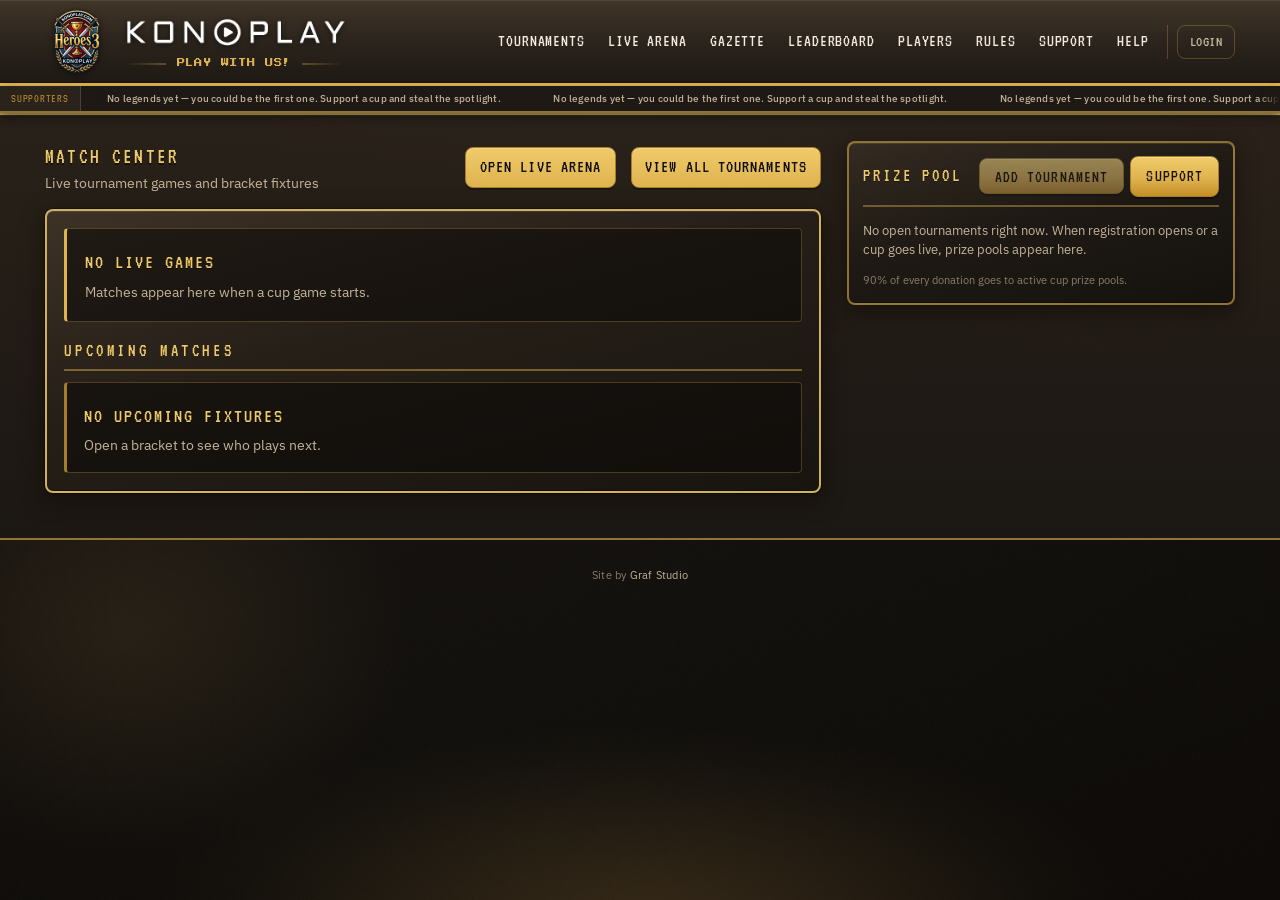
==== commit 77924491: "Updates" ====
--- a/auth/twitch/callback/index.html
+++ b/auth/twitch/callback/index.html
@@ -1 +1 @@
-<!doctype html><html lang="en"><head><meta charset="utf-8"/><link rel="icon" type="image/png" href="/favicon.png"/><link rel="icon" href="/favicon.ico" sizes="any"/><meta name="viewport" content="width=device-width,initial-scale=1"/><meta name="theme-color" content="#000000"/><meta name="description" content="Konoplay — open Heroes III knockout cups, live brackets, leaderboards, and player stats."/><meta property="og:title" content="Konoplay"/><meta property="og:description" content="Konoplay — open Heroes III knockout cups, live brackets, leaderboards, and player stats."/><meta property="og:image" content="https://konoplay.com/logo512.png"/><meta property="og:url" content="https://konoplay.com/"/><meta name="twitter:card" content="summary"/><link rel="apple-touch-icon" href="/logo192.png"/><link rel="manifest" href="/manifest.json"/><title>Konoplay</title><script defer="defer" src="/static/js/main.5d61eaed.js"></script><link href="/static/css/main.0f593838.css" rel="stylesheet"></head><body><noscript>You need to enable JavaScript to run this app.</noscript><div id="root"></div><div id="overlays"></div></body></html>+<!doctype html><html lang="en"><head><meta charset="utf-8"/><link rel="icon" type="image/png" href="/favicon.png"/><link rel="icon" href="/favicon.ico" sizes="any"/><meta name="viewport" content="width=device-width,initial-scale=1"/><meta name="theme-color" content="#000000"/><meta name="description" content="Konoplay — open Heroes III knockout cups, live brackets, leaderboards, and player stats."/><meta property="og:title" content="Konoplay"/><meta property="og:description" content="Konoplay — open Heroes III knockout cups, live brackets, leaderboards, and player stats."/><meta property="og:image" content="https://konoplay.com/logo512.png"/><meta property="og:url" content="https://konoplay.com/"/><meta name="twitter:card" content="summary"/><link rel="apple-touch-icon" href="/logo192.png"/><link rel="manifest" href="/manifest.json"/><title>Konoplay</title><script defer="defer" src="/static/js/main.232bdf2a.js"></script><link href="/static/css/main.380ad8ba.css" rel="stylesheet"></head><body><noscript>You need to enable JavaScript to run this app.</noscript><div id="root"></div><div id="overlays"></div></body></html>
--- a/static/css/main.380ad8ba.css
+++ b/static/css/main.380ad8ba.css
@@ -0,0 +1,2 @@
+@import url(https://fonts.googleapis.com/css2?family=IBM+Plex+Sans:wght@400;500;600;700&family=Press+Start+2P&family=VT323&display=swap);.Modal_backdrop__FbWlk{-webkit-backdrop-filter:blur(4px);backdrop-filter:blur(4px);background-color:#000000a6;height:100vh;left:0;position:fixed;top:0;width:100%;z-index:150}.Modal_modal__YudEM{animation:Modal_slide-down__zMDNX .3s ease-out forwards;background:linear-gradient(135deg,#1a1a2e,#16213e 50%,#0f3460);border:3px solid #0ff;border-radius:14px;box-shadow:0 8px 16px #00000080,0 0 30px #00ffff4d,inset 0 2px 4px #ffd7001a;font-size:10px;left:calc(50% + 35rem);padding:2rem;position:fixed;top:50vh;width:35em;z-index:200}.Modal_modal__YudEM a{margin-top:6px}@keyframes Modal_slide-down__zMDNX{0%{opacity:0;transform:translateY(-3rem)}to{opacity:1;transform:translateY(0)}}.Modal_submitModal__responsive__3CDRO{animation:Modal_slide-down__zMDNX .3s ease-out forwards;background-color:#fff;border-radius:14px;box-shadow:0 2px 8px #00000040;left:calc(50% - 10rem);padding:1rem;position:fixed;top:25vh;top:calc(50% - 20rem);width:20em;z-index:200}.Modal_modal_graf__crIOg{background-color:#fff;box-shadow:0 2px 8px #00000040;left:calc(50% + 20rem);padding:1rem;top:40vh}.Modal_modal_donate__sXMNd,.Modal_modal_graf__crIOg{animation:Modal_slide-left__8IuzL .3s ease-out forwards;border-radius:14px;font-family:Noto Sans JP,sans-serif;font-size:16px;position:fixed;width:30em;z-index:200}.Modal_modal_donate__sXMNd{border:3px solid gold;box-shadow:0 8px 16px #00000080,0 0 30px #ffd7004d,inset 0 2px 4px #00ffff1a;max-height:-webkit-fit-content;max-height:fit-content;right:calc(50% + 25rem);top:2%}.Modal_modal_addGame__4uvxI,.Modal_modal_donate__sXMNd{background:linear-gradient(135deg,#1a1a2e,#16213e 50%,#0f3460);bottom:15vh;padding:2rem 2rem 2rem 3rem}.Modal_modal_addGame__4uvxI{animation:Modal_slide-left__8IuzL .3s ease-out forwards;border:3px solid #4caf50;border-radius:14px;box-shadow:0 8px 16px #0009,0 0 30px #4caf5066;color:#0ff;font-family:Noto Sans JP,sans-serif;font-size:16px;height:55em;left:calc(-5% + 25rem);position:fixed;top:calc(-5% + 5rem);width:90em;z-index:200}.Modal_modal_addGame__4uvxI label{color:gold;display:block;font-size:.9rem;font-weight:700;margin-bottom:.3rem;margin-top:.5rem}.Modal_modal_addGame__4uvxI input,.Modal_modal_addGame__4uvxI select{background:linear-gradient(135deg,#00ffff1a,#ffd7000d);border:2px solid #0ff;border-radius:8px;color:#0ff;display:inline-block;font-size:.9rem;margin-right:.5rem;padding:.5rem;transition:all .3s ease;width:calc(50% - 1rem)}.Modal_modal_addGame__4uvxI input:focus,.Modal_modal_addGame__4uvxI select:focus{border-color:gold;box-shadow:0 0 10px #ffd70066;outline:none}.Modal_modal_addGame__4uvxI button{background:linear-gradient(135deg,gold,orange);border:2px solid gold;border-radius:8px;bottom:2rem;color:#000;cursor:pointer;font-size:1rem;font-weight:700;padding:.75rem 1.5rem;position:absolute;transition:all .3s ease}.Modal_modal_addGame__4uvxI button:first-of-type{left:3rem}.Modal_modal_addGame__4uvxI button:last-of-type{left:12rem}.Modal_modal_addGame__4uvxI button:hover{background:linear-gradient(135deg,#0ff,#09c);border-color:#0ff;box-shadow:0 4px 12px #00ffff80;transform:translateY(-2px)}.Modal_modal_addGame__4uvxI button:disabled{background:linear-gradient(135deg,#666,#444);border-color:#666;cursor:not-allowed;filter:grayscale(100%);opacity:.4}.Modal_modal_addGame__4uvxI button:disabled:hover{box-shadow:none;transform:none}.Modal_modal_addTournament__oJa5R{animation:Modal_modal-center-in__dHO0h .3s ease-out forwards;left:50%;max-height:calc(100vh - 2rem);position:fixed;top:50%;transform:translate(-50%,-50%);width:min(42rem,calc(100vw - 2rem));z-index:200}@keyframes Modal_modal-center-in__dHO0h{0%{opacity:0;transform:translate(-50%,calc(-50% - 1rem))}to{opacity:1;transform:translate(-50%,-50%)}}@keyframes Modal_slide-left__8IuzL{0%{opacity:0;transform:translateX(-5rem)}to{opacity:1;transform:translateX(0)}}.Modal_modal__responsive__H6EEr{padding:1rem;top:70vh;width:22em}.Modal_modal__responsive__H6EEr,.Modal_submitModalEnroll__responsive__B7Tcn{animation:Modal_slide-down__zMDNX .3s ease-out forwards;background-color:#fff;border-radius:14px;box-shadow:0 2px 8px #00000040;margin-left:10px;position:fixed;z-index:200}.Modal_submitModalEnroll__responsive__B7Tcn{padding:.5rem;top:20vh;width:23em}.Modal_modal_graf__responsive__qeZCF{animation:Modal_slide-down__zMDNX .3s ease-out forwards;background-color:#fff;border-radius:14px;box-shadow:0 2px 8px #00000040;margin-left:10px;padding:1rem;position:fixed;top:30vh;width:22em;z-index:200}.modalAddGame_header-text__u2Yg4{color:gold;font-size:2rem;font-weight:700;margin-bottom:1.5rem;text-align:center;text-shadow:0 0 10px #ffd70099,2px 2px 4px #000c}.ModalAddTournament_shell__LxXIN{background:var(--color-bg-panel);border:var(--border-panel);border-radius:var(--radius-md);box-shadow:var(--shadow-panel);display:flex;flex-direction:column;max-height:calc(100vh - 2rem);overflow:hidden}.ModalAddTournament_header__\+zJD7{background:var(--color-bg-panel-alt);border-bottom:var(--border-subtle);padding:1.35rem 1.5rem 1rem}.ModalAddTournament_title__SZzyN{color:var(--color-gold);font-family:var(--font-nav);font-size:1.5rem;font-weight:400;letter-spacing:.04em;line-height:1.2;margin:0 0 .4rem;text-transform:uppercase}.ModalAddTournament_subtitle__wGx5M{color:var(--color-text-muted);font-size:.88rem;line-height:1.5;margin:0}.ModalAddTournament_body__oA2du{display:flex;flex-direction:column;gap:1.25rem;overflow-y:auto;padding:1.25rem 1.5rem 1.5rem}.ModalAddTournament_balanceBanner__hA1WB,.ModalAddTournament_loading__QVOHZ{color:var(--color-text-muted);font-size:.9rem;margin:0}.ModalAddTournament_balanceBanner__hA1WB{background:var(--color-bg-deep);border:var(--border-subtle);border-radius:var(--radius-md);padding:.75rem 1rem}.ModalAddTournament_balanceBanner__hA1WB strong{color:var(--color-gold);font-weight:600}.ModalAddTournament_exceededBanner__S1jRe{background:#781e1e59;border:1px solid #dc505073;border-radius:var(--radius-md);color:#f0b4b4;font-size:.9rem;line-height:1.45;margin:0;padding:.75rem 1rem}.ModalAddTournament_exceededBanner__S1jRe strong{color:#ffb4b4;font-weight:600}.ModalAddTournament_fieldHint__LBoaU{color:var(--color-text-dim);font-size:.78rem;line-height:1.45;margin:0}.ModalAddTournament_warningHint__qjEbc{background:#c9a22714;border:1px solid #c9a2273d;border-radius:var(--radius-sm);color:#e6c06a;padding:.55rem .65rem}.ModalAddTournament_fieldError__UtOgi{color:#e88;font-size:.78rem;line-height:1.45;margin:0}.ModalAddTournament_inputError__szHtY{border-color:#dc5050a6}.ModalAddTournament_section__fHGLX{display:flex;flex-direction:column;gap:.85rem}.ModalAddTournament_sectionTitle__iZKGd{color:var(--color-text-dim);font-size:.72rem;font-weight:600;letter-spacing:.08em;margin:0;text-transform:uppercase}.ModalAddTournament_grid__cYnvU{grid-gap:.85rem 1rem;display:grid;gap:.85rem 1rem;grid-template-columns:repeat(2,minmax(0,1fr))}.ModalAddTournament_field__krYs5{display:flex;flex-direction:column;gap:.35rem;min-width:0}.ModalAddTournament_fieldWide__MGtiB{grid-column:1/-1}.ModalAddTournament_label__3AEb7{color:var(--color-text-muted);font-size:.78rem;font-weight:500;letter-spacing:.04em;text-transform:uppercase}.ModalAddTournament_input__0846D,.ModalAddTournament_select__c7MhT{background:var(--color-bg-panel-alt);border:var(--border-subtle);border-radius:var(--radius-sm);color:var(--color-text);font:inherit;font-size:.92rem;outline:none;padding:.6rem .75rem;transition:border-color .15s ease,background .15s ease;width:100%}.ModalAddTournament_select__c7MhT{-webkit-appearance:none;appearance:none;background-image:linear-gradient(45deg,#0000 50%,var(--color-text-dim) 50%),linear-gradient(135deg,var(--color-text-dim) 50%,#0000 50%);background-position:calc(100% - 16px) calc(50% + 2px),calc(100% - 11px) calc(50% + 2px);background-repeat:no-repeat;background-size:5px 5px,5px 5px;cursor:pointer;padding-right:2rem}.ModalAddTournament_input__0846D:hover,.ModalAddTournament_select__c7MhT:hover{border-color:#c9a22740}.ModalAddTournament_input__0846D:focus,.ModalAddTournament_select__c7MhT:focus{background-color:var(--color-bg-elevated);border-color:var(--color-gold-dim)}.ModalAddTournament_radioRow__UMsTy{display:flex;flex-wrap:wrap;gap:.65rem 1.25rem}.ModalAddTournament_checkLabel__rb2\+Q,.ModalAddTournament_radioLabel__zs1RF{align-items:center;color:var(--color-text);cursor:pointer;display:inline-flex;font-size:.9rem;gap:.45rem}.ModalAddTournament_checkLabel__rb2\+Q input,.ModalAddTournament_radioLabel__zs1RF input{accent-color:var(--color-gold)}.ModalAddTournament_visibilityPanel__sre39{background:var(--color-bg-deep);border:var(--border-subtle);border-radius:var(--radius-md);padding:.85rem 1rem}.ModalAddTournament_visibilityHint__uE49o{color:var(--color-text-muted);font-size:.82rem;line-height:1.45;margin:.5rem 0 0 1.55rem}.ModalAddTournament_actions__G24PJ{border-top:var(--border-subtle);display:flex;flex-wrap:wrap;gap:.65rem;padding-top:.35rem}.ModalAddTournament_primaryBtn__WKa4s,.ModalAddTournament_secondaryBtn__S0VwC{border-radius:var(--radius-sm);cursor:pointer;font:inherit;font-size:.9rem;font-weight:600;padding:.65rem 1.2rem;transition:border-color .15s ease,background .15s ease,transform .15s ease}.ModalAddTournament_primaryBtn__WKa4s{background:var(--color-gold);border:1px solid var(--color-gold-dim);color:var(--color-bg-deep)}.ModalAddTournament_primaryBtn__WKa4s:hover:not(:disabled){background:var(--color-gold-bright);transform:translateY(-1px)}.ModalAddTournament_primaryBtn__WKa4s:disabled,.ModalAddTournament_secondaryBtn__S0VwC:disabled{cursor:not-allowed;opacity:.55;transform:none}.ModalAddTournament_secondaryBtn__S0VwC{background:var(--color-bg-panel-alt);border:var(--border-subtle);color:var(--color-text)}.ModalAddTournament_secondaryBtn__S0VwC:hover{background:var(--color-bg-elevated);border-color:var(--color-gold-dim)}.ModalAddTournament_hidden__JAVKJ{display:none}.ModalAddTournament_bracketFieldKickoff__lmaAW{grid-column:2}.ModalAddTournament_playersPreviewRow__7vX9u{grid-gap:.85rem 1rem;align-items:start;display:grid;gap:.85rem 1rem;grid-column:1/-1;grid-template-columns:repeat(2,minmax(0,1fr))}.ModalAddTournament_bracketHintSlot__kl\+KP{margin:0;min-height:2.75rem}.ModalAddTournament_bracketHintHidden__lADGM{visibility:hidden}@media (max-width:640px){.ModalAddTournament_header__\+zJD7{padding:1.1rem 1.15rem .9rem}.ModalAddTournament_body__oA2du{padding:1rem 1.15rem 1.25rem}.ModalAddTournament_grid__cYnvU{grid-template-columns:1fr}.ModalAddTournament_bracketFieldKickoff__lmaAW{grid-column:1}.ModalAddTournament_playersPreviewRow__7vX9u{grid-template-columns:1fr}.ModalAddTournament_actions__G24PJ{flex-direction:column}.ModalAddTournament_primaryBtn__WKa4s,.ModalAddTournament_secondaryBtn__S0VwC{width:100%}}.TournamentFormatPreview_panel__siviw{background:linear-gradient(180deg,#c9a2271f 0,#00000059 100%),var(--color-bg-deep);border:1px solid #c9a22773;border-radius:var(--radius-md);box-shadow:inset 0 1px 0 #ffffff0f,0 0 0 1px #00000040;display:flex;flex-direction:column;gap:.75rem;min-height:9.5rem;padding:.85rem .95rem}.TournamentFormatPreview_title__AgXmJ{color:var(--color-gold);font-size:.72rem;font-weight:600;letter-spacing:.08em;margin:0;text-transform:uppercase}.TournamentFormatPreview_emptyMessage__2hNZJ{color:var(--color-text-muted);font-size:.84rem;line-height:1.45;margin:0}.TournamentFormatPreview_flowRow__i89q0{align-items:center;display:flex;flex-wrap:wrap;gap:.35rem .15rem}.TournamentFormatPreview_phaseItem__eQZ5P{align-items:center;display:inline-flex;gap:.15rem}.TournamentFormatPreview_phaseChip__2-Z8M{align-items:center;background:#ffffff0d;border:1px solid #c9a22773;border-radius:6px;display:inline-flex;flex-direction:column;justify-content:center;min-width:3.4rem;padding:.4rem .5rem}.TournamentFormatPreview_phaseChipGroups__VXzlr{background:#3b82f61f;border-color:#60a5fa8c}.TournamentFormatPreview_phaseChipKnockout__ZOoL7{background:#c9a22714;border-color:#c9a227a6}.TournamentFormatPreview_phaseLabel__UvkTn{color:var(--color-text);font-size:.78rem;font-weight:700;line-height:1.1}.TournamentFormatPreview_phaseSub__4YjY0{color:var(--color-text-dim);font-size:.64rem;letter-spacing:.04em;text-transform:uppercase}.TournamentFormatPreview_arrow__YgiPA{color:#c9a227d9;font-size:.85rem;line-height:1;-webkit-user-select:none;user-select:none}.TournamentFormatPreview_bracketWrap__-4Myd{overflow-x:auto;padding:.15rem 0 .25rem}.TournamentFormatPreview_bracket__FHn76{min-height:5.5rem;min-width:-webkit-min-content;min-width:min-content}.TournamentFormatPreview_bracket__FHn76,.TournamentFormatPreview_roundGroup__3-bvc{align-items:stretch;display:flex;gap:.35rem}.TournamentFormatPreview_roundColumn__TKIIn{display:flex;flex-direction:column;gap:.35rem;justify-content:space-around;min-width:2.75rem}.TournamentFormatPreview_roundLabel__H0gq0{color:var(--color-gold);font-size:.68rem;font-weight:600;letter-spacing:.05em;margin:0 0 .2rem;text-align:center;text-transform:uppercase}.TournamentFormatPreview_matchStack__IY0qF{display:flex;flex:1 1;flex-direction:column;gap:.3rem;justify-content:space-around}.TournamentFormatPreview_matchSlot__ZkM02{background:linear-gradient(90deg,#c9a22747,#c9a22714);border:1px solid #c9a22780;border-radius:3px;box-shadow:inset 0 0 0 1px #0003;height:.55rem;width:100%}.TournamentFormatPreview_matchSlotFinal__-BZnS{background:linear-gradient(90deg,#c9a22773,#c9a22726);border-color:#c9a227d9;height:.85rem}.TournamentFormatPreview_connectorColumn__n4ecU{display:flex;flex-direction:column;justify-content:space-around;margin-top:1.15rem;width:.65rem}.TournamentFormatPreview_connector__xwKxh{border-bottom:1px solid #c9a22766;border-radius:0 5px 5px 0;border-right:1px solid #c9a22766;border-top:1px solid #c9a22766;flex:1 1;min-height:.75rem}.TournamentFormatPreview_extraTracks__0EX3p{display:flex;flex-wrap:wrap;gap:.35rem}.TournamentFormatPreview_extraTag__-S5Sa{border:1px solid #ffffff1a;border-radius:999px;color:var(--color-text-dim);font-size:.64rem;letter-spacing:.04em;padding:.18rem .5rem;text-transform:uppercase}.TournamentFormatPreview_footnote__jJ26n{color:var(--color-text-dim);font-size:.74rem;line-height:1.4;margin:0}.Notification_notification-box__nTBq5{align-items:flex-start;animation:Notification_slideInRight__kQ\+MC .3s ease-out;background:var(--color-bg-panel);border:var(--border-panel);border-radius:var(--radius-md);box-shadow:var(--shadow-panel);color:var(--color-text);display:flex;font-family:var(--font-body);font-size:.9rem;gap:.75rem;max-width:420px;min-width:300px;padding:.9rem 1rem;position:fixed;right:1.25rem;top:calc(var(--layout-top-offset) + 1rem);z-index:9999}.Notification_success__6Lhe\+{border-color:#4a8f9c8c;box-shadow:var(--shadow-panel),inset 3px 0 0 var(--color-teal)}.Notification_error__0XDVu{border-color:#a85c5c80;box-shadow:var(--shadow-panel),inset 3px 0 0 #a85c5c}.Notification_warning__j\+qvw{border-color:#c9a2278c;box-shadow:var(--shadow-panel),inset 3px 0 0 var(--color-gold)}.Notification_iconWrapper__TB4bg{align-items:center;border-radius:var(--radius-md);display:flex;flex-shrink:0;font-size:.85rem;font-weight:700;height:1.75rem;justify-content:center;line-height:1;width:1.75rem}.Notification_success__6Lhe\+ .Notification_iconWrapper__TB4bg{background:#4a8f9c26;border:1px solid #4a8f9c59;color:var(--color-teal)}.Notification_error__0XDVu .Notification_iconWrapper__TB4bg{background:#a85c5c1f;border:1px solid #a85c5c59;color:#c97a7a}.Notification_warning__j\+qvw .Notification_iconWrapper__TB4bg{background:#c9a2271f;border:1px solid #c9a22759;color:var(--color-gold-bright)}.Notification_icon__kYg5v{display:block}.Notification_content__OsFCZ{display:flex;flex:1 1;flex-direction:column;gap:.25rem;padding-top:.1rem}.Notification_message__2g3qA{color:var(--color-text);font-size:.9rem;font-weight:500;line-height:1.45}.Notification_countdown__W8TUa{color:var(--color-text-muted);font-size:.75rem;font-weight:400}.Notification_notification-close__1sfpF{align-items:center;background:#0000;border:var(--border-subtle);border-radius:var(--radius-md);color:var(--color-text-muted);cursor:pointer;display:flex;flex-shrink:0;font-size:1rem;font-weight:600;height:1.75rem;justify-content:center;line-height:1;padding:0;transition:background .15s ease,border-color .15s ease,color .15s ease;width:1.75rem}.Notification_notification-close__1sfpF:hover{background:var(--color-bg-elevated);border-color:var(--color-gold-dim);color:var(--color-gold-bright)}@keyframes Notification_slideInRight__kQ\+MC{0%{opacity:0;transform:translateX(1.5rem)}to{opacity:1;transform:translateX(0)}}@media (max-width:768px){.Notification_notification-box__nTBq5{left:.75rem;max-width:none;min-width:auto;right:.75rem;top:calc(var(--layout-top-offset) + .5rem)}}.DonatorsBar_donatorsBar__aR1yI{align-items:stretch;background:var(--color-bg-panel);border-bottom:var(--border-panel);box-shadow:0 2px 8px #0003;display:grid;grid-template-columns:auto 1fr;height:1.75rem;height:var(--donators-bar-height,1.75rem);overflow:hidden;pointer-events:none;position:relative;width:100%;z-index:1}.DonatorsBar_donatorsLabel__3QREQ{align-items:center;background:var(--color-bg-panel-alt);border-right:var(--border-subtle);color:var(--color-gold-dim);display:flex;font-family:var(--font-nav);font-size:.8rem;font-weight:400;letter-spacing:.06em;padding:0 .75rem;text-transform:uppercase;white-space:nowrap}.DonatorsBar_donatorsScroll__MmNBy{min-width:0;overflow:hidden;position:relative}.DonatorsBar_donatorsScroll__MmNBy:after,.DonatorsBar_donatorsScroll__MmNBy:before{bottom:0;content:"";pointer-events:none;position:absolute;top:0;width:1.5rem;z-index:1}.DonatorsBar_donatorsScroll__MmNBy:before{background:linear-gradient(90deg,var(--color-bg-panel),#0000);left:0}.DonatorsBar_donatorsScroll__MmNBy:after{background:linear-gradient(270deg,var(--color-bg-panel),#0000);right:0}.DonatorsBar_donatorsTrack__cHuD8{align-items:center;animation:DonatorsBar_donatorsScroll__MmNBy 40s linear infinite;display:flex;height:100%;white-space:nowrap}.DonatorsBar_emptyMessage__3fyG0{align-items:center;color:var(--color-text-muted);display:inline-flex;flex-shrink:0;font-family:var(--font-body);font-size:.68rem;font-weight:500;height:100%;letter-spacing:.02em;padding:0 1.75rem;white-space:nowrap}@keyframes DonatorsBar_donatorsScroll__MmNBy{0%{transform:translateX(0)}to{transform:translateX(-50%)}}.DonatorsBar_donatorItem__9Kv0z{align-items:center;background:var(--color-bg-deep);border:var(--border-subtle);border-radius:var(--radius-sm);display:inline-flex;gap:.4rem;height:100%;margin:0 .5rem;max-height:100%;padding:0 .65rem;white-space:nowrap}.DonatorsBar_donatorRank__ud4ZE{color:var(--color-gold);font-size:.6rem;font-weight:700;letter-spacing:.02em;min-width:1.25rem;text-align:center}.DonatorsBar_donatorName__bWEAZ{color:var(--color-text);font-family:var(--font-body);font-size:.68rem;font-weight:600}.DonatorsBar_donatorAmount__A\+EcT{font-feature-settings:"tnum";color:var(--color-text-muted);font-family:var(--font-body);font-size:.62rem;font-variant-numeric:tabular-nums;font-weight:500}.DonatorsBar_donatorAmount__A\+EcT strong{color:var(--color-teal);font-weight:600}@media (max-width:768px){.DonatorsBar_donatorsBar__aR1yI{height:1.6rem}.DonatorsBar_donatorsLabel__3QREQ{font-size:.72rem;padding:0 .55rem}.DonatorsBar_donatorName__bWEAZ{font-size:.64rem}.DonatorsBar_emptyMessage__3fyG0{font-size:.62rem;padding:0 .65rem}.DonatorsBar_donatorAmount__A\+EcT{font-size:.58rem}}.Layout_help-ico__X9D\+j{align-items:center;background:var(--panel-wood-raised);border:3px solid var(--color-gold);border-radius:50%;bottom:120px;box-shadow:0 4px 12px #140c0680,inset 0 1px 0 #f0e6d81f;box-sizing:initial;cursor:pointer;display:flex;height:72px;justify-content:center;position:fixed;right:40px;transition:all .3s ease;width:72px}.Layout_help-ico__X9D\+j:hover{border-color:var(--color-gold-bright);box-shadow:0 8px 18px #140c068c,0 0 0 2px #d4a84b40,inset 0 1px 0 #f0e6d82e}.Layout_help-ico__X9D\+j:hover .Layout_help-icon__zQzoQ{animation:Layout_questionBounce__wpRJ2 .6s ease-in-out}.Layout_help-ico__X9D\+j:hover .Layout_tooltip__953Kn{opacity:1;visibility:visible}@keyframes Layout_questionBounce__wpRJ2{0%,to{transform:scale(1)}25%{transform:scale(1.15)}50%{transform:scale(.95)}75%{transform:scale(1.1)}}.Layout_help-icon__zQzoQ{align-items:center;background:linear-gradient(145deg,var(--color-gold-bright),var(--color-gold-dim));border-radius:50%;box-shadow:inset -2px -2px 0 #00000040,inset 2px 2px 0 #ffffff40;display:flex;height:44px;justify-content:center;position:relative;width:44px}.Layout_help-icon__zQzoQ:before{border:3px solid #1c1814;border-bottom:none;border-radius:16px 16px 0 0;content:"";height:20px;position:absolute;top:8px;width:16px}.Layout_help-icon__zQzoQ:after{background:#1c1814;border-radius:50%;bottom:8px;content:"";height:5px;position:absolute;width:5px}.Layout_donators-bar__fcy49{align-items:center;background:linear-gradient(180deg,#1a1a2e,#0f172a);border-bottom:3px solid gold;box-shadow:0 4px 8px #00000080;display:flex;height:60px;left:0;overflow:hidden;position:fixed;top:var(--header-height);width:100%;z-index:100}.Layout_donators-track__TGBYc{animation:Layout_scroll__2jgnH 30s linear infinite;display:flex;white-space:nowrap}@keyframes Layout_scroll__2jgnH{0%{transform:translateX(0)}to{transform:translateX(-50%)}}.Layout_donator-item__3Idje{align-items:center;background:linear-gradient(135deg,#00ffff1a,#ffd7000d);border:2px solid #0ff;border-radius:8px;color:#0ff;display:inline-flex;font-weight:700;gap:10px;margin:0 20px;padding:10px 30px;white-space:nowrap}.Layout_donator-rank__8WX93{font-size:1.5rem}.Layout_donator-name__xzC3U{color:gold;font-size:1.1rem;text-shadow:0 0 5px #ffd70080}.Layout_donator-amount__oBb4q{color:#0ff;font-size:1rem}.Layout_tooltip__953Kn{background:linear-gradient(135deg,#1a1a2e,#0f3460);border:2px solid gold;border-radius:6px;box-shadow:0 4px 8px #00000080;color:#0ff;font-size:12px;font-weight:700;margin-right:15px;opacity:0;padding:8px 12px;pointer-events:none;position:absolute;right:100%;top:50%;transform:translateY(-50%);transition:all .3s ease;visibility:hidden;white-space:nowrap;z-index:9999}.Layout_tooltip__953Kn:before{border-bottom:8px solid #0000;border-left:8px solid gold;border-top:8px solid #0000;content:"";height:0;position:absolute;right:-10px;top:50%;transform:translateY(-50%);width:0}.Layout_siteChrome__E2-4R{background:linear-gradient(180deg,#121820,#0d1118);box-shadow:0 2px 12px #00000073;position:-webkit-sticky;position:sticky;top:0;width:100%;z-index:200}.Layout_mainContent__mUSt6{padding:0 .75rem .5rem;width:100%}.Layout_siteFooter__XljmF{color:var(--color-text-dim);font-size:.75rem;letter-spacing:.02em;padding:1.25rem 1rem 2rem;text-align:center}.Layout_siteFooter__XljmF a{color:var(--color-text-muted);text-decoration:none}.Layout_siteFooter__XljmF a:hover{color:var(--color-gold-dim)}@media (max-width:768px){.Layout_mainContent__mUSt6{padding:0 .5rem .5rem}.Layout_siteFooter__XljmF{font-size:.7rem;padding:1rem .75rem 1.5rem}.Layout_help-ico__X9D\+j{border-width:3px;bottom:5rem;height:56px;right:1rem;width:56px}.Layout_help-icon__zQzoQ{height:36px;width:36px}.Layout_help-icon__zQzoQ:before{border-width:3px;height:18px;top:6px;width:14px}.Layout_help-icon__zQzoQ:after{bottom:6px;height:5px;width:5px}}.CartButton_buttonGroup__gXPUT{align-items:center;display:flex;gap:8px;margin-left:auto}.CartButton_statBox__Iq3ES{align-items:center;background:#0000;border:1px solid #d4a84b47;border-radius:var(--radius-md);box-sizing:border-box;display:flex;gap:6px;height:2.25rem;justify-content:center;min-width:52px;padding:.3rem .65rem;position:relative;transition:border-color .15s ease,background .15s ease}.CartButton_statBox__Iq3ES.CartButton_starsBox__G8Qk-{justify-content:flex-start;max-width:140px;min-width:50px}.CartButton_statBox__Iq3ES:hover{background:var(--color-bg-elevated);border-color:var(--color-gold-dim)}.CartButton_statBox__Iq3ES:hover .CartButton_tooltip__4HViA{opacity:1}.CartButton_silverIcon__2dYgh{background:#8b9aab}.CartButton_silverIcon__2dYgh:after{background:#c5d0dc}.CartButton_goldIcon__UnyJW{background:var(--color-gold-dim)}.CartButton_goldIcon__UnyJW:after{background:var(--color-gold)}.CartButton_coinIcon__fKwQL{background:var(--color-gold-dim);border-radius:50%;flex-shrink:0;height:16px;pointer-events:none;position:relative;width:16px}.CartButton_coinIcon__fKwQL:after{background:var(--color-gold);border-radius:50%;content:"";height:6px;left:50%;position:absolute;top:50%;transform:translate(-50%,-50%);width:6px}.CartButton_statValue__EEofq{font-feature-settings:"tnum";color:var(--color-gold);font-family:var(--font-body);font-size:.875rem;font-variant-numeric:tabular-nums;font-weight:600;pointer-events:none}.CartButton_button__HraFs{align-items:center;background:#0000;border:1px solid #d4a84b4d;border-radius:var(--radius-md);color:var(--color-text-muted);cursor:pointer;display:inline-flex;font-family:var(--font-nav);font-size:1.05rem;justify-content:center;letter-spacing:.04em;line-height:1;min-height:2.25rem;padding:.35rem .75rem;text-decoration:none;text-transform:uppercase;transition:color .15s ease,border-color .15s ease,background .15s ease}.CartButton_button__HraFs:active,.CartButton_button__HraFs:hover{background:#d4a84b1f;border-color:var(--color-gold-dim);color:var(--color-gold-bright)}.CartButton_textButton__CcHKn{align-items:center;background:#0000;border:1px solid #d4a84b47;border-radius:var(--radius-md);color:var(--color-text-muted);cursor:pointer;display:flex;font-family:var(--font-body);font-size:.75rem;font-weight:600;height:2.25rem;justify-content:center;padding:0 .7rem;text-decoration:none;transition:border-color .15s ease,color .15s ease,background .15s ease;white-space:nowrap}.CartButton_textButton__CcHKn:hover{background:var(--color-bg-elevated);border-color:var(--color-gold-dim);color:var(--color-gold-bright)}.CartButton_tooltip__4HViA{background:var(--color-bg-elevated);border:var(--border-subtle);border-radius:var(--radius-md);bottom:-32px;color:var(--color-text-muted);font-family:var(--font-body);font-size:.75rem;left:50%;opacity:0;padding:4px 10px;pointer-events:none;position:absolute;transform:translateX(-50%);transition:opacity .15s ease;white-space:nowrap;z-index:9999}.CartButton_iconButton__A1AM7:hover .CartButton_tooltip__4HViA,.CartButton_statBox__Iq3ES:hover .CartButton_tooltip__4HViA{opacity:1}.CartButton_modalBackdrop__aOeht{background:#000000a6;height:100%;left:0;position:fixed;top:0;width:100%;z-index:999}.CartButton_transactionsModal__1ke\+7{background:var(--color-bg-panel);border:var(--border-panel);border-radius:var(--radius-md);box-shadow:var(--shadow-panel);display:flex;flex-direction:column;left:50%;max-height:80vh;max-width:560px;position:fixed;top:50%;transform:translate(-50%,-50%);width:90%;z-index:1000}.CartButton_modalHeader__VorR5{align-items:center;border-bottom:var(--border-subtle);display:flex;justify-content:space-between;padding:1rem 1.25rem}.CartButton_modalHeader__VorR5 h3{color:var(--color-gold);font-family:var(--font-display);font-size:.75rem;letter-spacing:.06em;margin:0}.CartButton_closeButton__p6geK{align-items:center;background:#0000;border:var(--border-subtle);border-radius:var(--radius-md);color:var(--color-text-muted);cursor:pointer;display:flex;font-size:1.25rem;height:32px;justify-content:center;line-height:1;transition:border-color .15s ease,color .15s ease;width:32px}.CartButton_closeButton__p6geK:hover{border-color:var(--color-gold-dim);color:var(--color-gold-bright)}.CartButton_modalBody__z0Vk5{max-height:calc(80vh - 60px);overflow-y:auto;padding:1rem 1.25rem}.CartButton_noTransactions__ZYsnM{color:var(--color-text-muted);font-size:.9rem;padding:1.5rem;text-align:center}.CartButton_transactionsList__hk9EA{display:flex;flex-direction:column;gap:.65rem}.CartButton_transactionItem__oH63n{background:var(--color-bg-deep);border:var(--border-subtle);border-radius:var(--radius-md);padding:.75rem 1rem;transition:background .15s ease}.CartButton_transactionItem__oH63n:hover{background:var(--color-bg-elevated)}.CartButton_transactionItem__oH63n.CartButton_positive__Gs2-O{border-left:2px solid #4caf6a}.CartButton_transactionItem__oH63n.CartButton_negative__TCcv7{border-left:2px solid #c75c5c}.CartButton_transactionHeader__C9MhH{align-items:center;display:flex;justify-content:space-between;margin-bottom:.35rem}.CartButton_transactionType__w-RH4{color:var(--color-text-muted);font-size:.7rem;font-weight:600;letter-spacing:.05em;text-transform:uppercase}.CartButton_transactionAmount__qzlLW{font-feature-settings:"tnum";font-size:.9rem;font-variant-numeric:tabular-nums;font-weight:600}.CartButton_amountPositive__5ecKC{color:#4caf6a}.CartButton_amountNegative__MUttE{color:#c75c5c}.CartButton_transactionDescription__sI\+18{color:var(--color-text);font-size:.85rem;margin-bottom:.35rem}.CartButton_transactionFooter__bh7Eo{align-items:center;color:var(--color-text-dim);display:flex;font-size:.75rem;justify-content:space-between}.CartButton_transactionBalance__jmwNN{color:var(--color-gold-dim);font-weight:600}@media (max-width:768px){.CartButton_buttonGroup__gXPUT{flex-wrap:wrap;gap:.5rem;justify-content:center;margin-left:0;width:100%}.CartButton_button__HraFs{padding:.65rem 1rem;text-align:center;width:100%}.CartButton_textButton__CcHKn{flex-basis:calc(50% - 0.25rem);flex-grow:1;flex-shrink:1;min-width:0}.CartButton_statBox__Iq3ES.CartButton_starsBox__G8Qk-{justify-content:center;max-width:none;width:100%}}.MainHeader_header__5vDlZ{align-items:center;background:var(--panel-wood-raised);border-bottom:3px solid var(--color-gold);box-shadow:0 10px 28px #140c0666,inset 0 -1px 0 #00000059,inset 0 1px 0 #f0e6d81a;display:flex;height:var(--header-height);justify-content:space-between;overflow:visible;padding:0 clamp(1rem,5%,3rem);width:100%;z-index:1}.MainHeader_nav__ARltg{align-items:center;background:#0000;border:none;border-radius:0;box-shadow:none;display:flex;gap:.1rem;overflow:visible;padding:0}.MainHeader_navLink__ip869{align-items:center;display:flex;gap:.15rem;overflow:visible}.MainHeader_navLink-link__oPl-K{border-bottom:2px solid #0000;border-radius:var(--radius-sm);color:var(--color-text);font-family:var(--font-nav);font-size:1.15rem;font-weight:400;letter-spacing:.05em;line-height:1.15;margin-left:0;margin-right:0;padding:.4rem .55rem;text-decoration:none;text-transform:uppercase;transition:color .15s ease,background .15s ease,border-color .15s ease}.MainHeader_navLink-link__oPl-K:hover{background:#0000;border-bottom-color:var(--color-gold);color:var(--color-gold-bright)}.MainHeader_navSupportBtn__b\+cv4{background:none;border:none;border-bottom:2px solid #0000;border-radius:var(--radius-sm);color:var(--color-text);cursor:pointer;font-family:var(--font-nav);font-size:1.15rem;font-weight:400;letter-spacing:.05em;line-height:1.15;margin-left:0;margin-right:0;min-height:0;padding:.4rem .55rem;text-transform:uppercase;transition:color .15s ease,border-color .15s ease}.MainHeader_navSupportBtn__b\+cv4:hover{background:#0000;border-bottom-color:var(--color-gold);color:var(--color-gold-bright)}.MainHeader_navLinkActive__AVKd6{background:#0000!important;border-bottom-color:var(--color-gold)!important;box-shadow:none!important;color:var(--color-gold-bright)!important}.MainHeader_navLink-dropdown__Lngdl{left:0;margin-top:0;min-width:280px;padding-top:2px;top:100%;z-index:10000}.MainHeader_navLink-dropdown-statistic__mWsvV,.MainHeader_navLink-dropdown__Lngdl{opacity:0;pointer-events:none;position:absolute;transition:opacity .2s ease,visibility .2s ease;visibility:hidden}.MainHeader_navLink-dropdown-statistic__mWsvV{left:100%;margin-left:2px;min-width:180px;top:0;z-index:10001}.MainHeader_navLink-dropdown-item__sbwhD,.MainHeader_navLink-dropdown-statistic-item__AHJmi{align-items:center;background:var(--panel-wood);border:1px solid #d4a84b33;border-left:3px solid var(--color-gold-dim);box-shadow:var(--shadow-inset-wood);color:var(--color-text);display:flex;font-family:var(--font-nav);font-size:1.15rem;letter-spacing:.04em;line-height:1.2;margin-bottom:2px;min-height:2.5rem;padding:.55rem .9rem;text-decoration:none;width:100%}.MainHeader_navLink-dropdown-item__sbwhD:hover,.MainHeader_navLink-dropdown-statistic-item__AHJmi:hover{background:var(--panel-wood-raised);border-left-color:var(--color-gold-bright);color:var(--color-gold-bright)}.MainHeader_navLink-dropdown__Lngdl:hover .MainHeader_navLink-dropdown-statistic__mWsvV,.MainHeader_navLink-item__AEmDH:hover .MainHeader_navLink-dropdown__Lngdl{opacity:1;pointer-events:auto;visibility:visible}.MainHeader_navLink-item__AEmDH{cursor:pointer;list-style:none;overflow:visible;padding:.15rem;position:relative}.MainHeader_navLink-item__AEmDH:hover{background:#0000;box-shadow:none}.MainHeader_navLink-item__AEmDH:hover>.MainHeader_navLink-link__oPl-K,.MainHeader_navLink-item__AEmDH:hover>.MainHeader_navSupportBtn__b\+cv4{background:#0000;border-bottom-color:#d4a84b73;box-shadow:none;color:var(--color-gold-bright)}.MainHeader_navLink-item-btn__uGp0i{align-items:center;border-left:1px solid #d4a84b47;display:flex;justify-content:center;list-style:none;margin-left:.35rem;padding:0 0 0 .65rem}.MainHeader_navLink-item-btn__uGp0i:hover{background:none;box-shadow:none}.MainHeader_navLink-item-btn__uGp0i .MainHeader_navLink-link__oPl-K{background:#0000!important;border-bottom:none;padding:0}.MainHeader_navLink-item-btn__uGp0i .MainHeader_navLink-link__oPl-K:hover{background:#0000;border-bottom-color:#0000}.MainHeader_navLink-nickname__JqHce{align-items:center;background:#0000;border:1px solid #d4a84b4d;border-radius:var(--radius-md);display:flex;flex-shrink:0;list-style:none;margin-right:.5rem;min-height:2.25rem;padding:.3rem .7rem;white-space:nowrap}.MainHeader_nicknameText__nOZ-U{color:var(--color-text);display:block;font-family:var(--font-body);font-size:var(--control-font-size-sm);font-weight:600;white-space:nowrap}.MainHeader_logoLink__4DQ0Y{align-items:center;color:inherit;display:flex;flex-shrink:0;gap:.75rem;min-width:0;text-decoration:none;z-index:202}.MainHeader_logoCrest__qI\+w8{display:block;filter:drop-shadow(0 1px 3px rgba(0,0,0,.6));flex-shrink:0;height:4.25rem;object-fit:contain;width:4.25rem}.MainHeader_logoCopy__6F3pV{align-items:stretch;display:flex;flex-direction:column;gap:.25rem;justify-content:center;min-width:0}.MainHeader_logoWordmark__dySnq{align-self:center;display:block;filter:drop-shadow(0 1px 3px rgba(0,0,0,.6));height:2.5rem;width:auto}.MainHeader_logo-credo__5kC1R{box-sizing:border-box;color:var(--color-gold);display:block;font-family:var(--font-display);font-size:.55rem;letter-spacing:.1em;line-height:1.4;padding:.2rem 22% 0;position:relative;text-align:center;text-transform:uppercase;width:100%}.MainHeader_logo-credo__5kC1R:after,.MainHeader_logo-credo__5kC1R:before{background:linear-gradient(90deg,#0000,var(--color-gold-dim));content:"";height:1px;position:absolute;top:calc(50% + .1rem);transform:translateY(-50%);width:18%}.MainHeader_logo-credo__5kC1R:after{background:linear-gradient(90deg,var(--color-gold-dim),#0000)}.MainHeader_logo-credo__5kC1R:before{left:2%}.MainHeader_logo-credo__5kC1R:after{right:2%}.MainHeader_header__5vDlZ h1{color:var(--color-text)}.MainHeader_header__5vDlZ ul{list-style:none;margin:0;padding:0}.MainHeader_menuToggle__lehrj{background:var(--panel-wood-raised);border:2px solid #d4a84b73;border-radius:var(--radius-md);box-shadow:var(--shadow-inset-wood);cursor:pointer;display:none;flex-direction:column;flex-shrink:0;gap:5px;height:44px;justify-content:center;margin:0;padding:10px;width:44px;z-index:202}.MainHeader_menuToggleBar__-Xblk{background:var(--color-gold);border-radius:1px;display:block;height:2px;transition:transform .2s ease,opacity .2s ease;width:100%}.MainHeader_menuToggleOpen__nvmj1 .MainHeader_menuToggleBar__-Xblk:first-child{transform:translateY(7px) rotate(45deg)}.MainHeader_menuToggleOpen__nvmj1 .MainHeader_menuToggleBar__-Xblk:nth-child(2){opacity:0}.MainHeader_menuToggleOpen__nvmj1 .MainHeader_menuToggleBar__-Xblk:nth-child(3){transform:translateY(-7px) rotate(-45deg)}.MainHeader_menuBackdrop__eVWcb{display:none}@media (max-width:900px){.MainHeader_navLink-link__oPl-K,.MainHeader_navSupportBtn__b\+cv4{font-size:1.05rem;margin-left:0;margin-right:0;padding:.35rem .45rem}.MainHeader_navLink-item__AEmDH{padding:.05rem}}@media (max-width:768px){.MainHeader_header__5vDlZ{align-items:center;display:flex;height:4rem;justify-content:center;padding:0 .75rem;position:relative}.MainHeader_logoLink__4DQ0Y{gap:.5rem;left:.65rem;max-width:calc(100% - 4.25rem);position:absolute;top:50%;transform:translateY(-50%)}.MainHeader_menuToggle__lehrj{display:flex;position:absolute;right:.75rem;top:50%;transform:translateY(-50%)}.MainHeader_menuToggleOpen__nvmj1{transform:translateY(-50%)}.MainHeader_menuBackdrop__eVWcb{background:#0000008c;border:none;cursor:pointer;display:block;inset:0;margin:0;padding:0;z-index:199}.MainHeader_menuBackdrop__eVWcb,.MainHeader_nav__ARltg{position:fixed;top:var(--header-height);top:var(--site-chrome-height,var(--header-height))}.MainHeader_nav__ARltg{-webkit-overflow-scrolling:touch;background:var(--panel-wood-raised);border-bottom:3px solid var(--color-gold-dim);box-shadow:0 12px 28px #140c068c;left:0;max-height:calc(100dvh - var(--header-height));max-height:calc(100dvh - var(--site-chrome-height, var(--header-height)));opacity:0;overflow-y:auto;pointer-events:none;right:0;transform:translateY(-110%);transition:transform .25s ease,opacity .25s ease,visibility .25s ease;visibility:hidden;z-index:201}.MainHeader_navOpen__HXWtr{opacity:1;pointer-events:auto;transform:translateY(0);visibility:visible}.MainHeader_navLink__ip869{align-items:stretch;flex-direction:column;padding:.5rem 0 1rem;width:100%}.MainHeader_navLink-item-btn__uGp0i,.MainHeader_navLink-item__AEmDH{border-bottom:var(--border-subtle);border-left:none;margin-left:0;padding:0;width:100%}.MainHeader_navLink-item-btn__uGp0i:hover,.MainHeader_navLink-item__AEmDH:hover{background:none;box-shadow:none}.MainHeader_navLink-link__oPl-K{border-bottom:none;display:block;font-size:1.15rem;margin:0;padding:.85rem 1.25rem}.MainHeader_navLinkActive__AVKd6{background:#d4a84b1f!important;border-bottom:none!important;box-shadow:inset 3px 0 0 var(--color-gold)!important}.MainHeader_navLink-dropdown__Lngdl{background:#0003;min-width:0;opacity:1;padding:0 0 .5rem;pointer-events:auto;position:static;visibility:visible}.MainHeader_navLink-dropdown-item__sbwhD{background:#0000;border:none;font-size:1.05rem;margin-bottom:0;padding:.65rem 1.25rem .65rem 2rem}.MainHeader_navLink-dropdown-item__sbwhD:hover{background:#c9a22714}.MainHeader_navLink-item-btn__uGp0i{align-items:stretch;border-bottom:none;flex-direction:column;gap:.75rem;padding:1rem 1.25rem 1.25rem}.MainHeader_navLink-nickname__JqHce{justify-content:center;margin:0;width:100%}.MainHeader_logoCrest__qI\+w8{height:3.25rem;width:3.25rem}.MainHeader_logoWordmark__dySnq{height:1.85rem}.MainHeader_logo-credo__5kC1R{font-size:.42rem}}.MatchLogDetailsModal_backdrop__jYaBU{align-items:center;-webkit-backdrop-filter:blur(6px);backdrop-filter:blur(6px);background:#04080eb8;display:flex;inset:0;justify-content:center;padding:1rem;position:fixed;z-index:10000}.MatchLogDetailsModal_popup__hpZRD{background:var(--color-bg-panel);border:var(--border-panel);border-radius:var(--radius-md);box-shadow:var(--shadow-panel);color:var(--color-text);display:flex;flex-direction:column;max-height:86vh;overflow:hidden;position:relative;width:min(100%,42rem)}.MatchLogDetailsModal_closeButton__WelaK{background:#ffffff14;border:none;border-radius:999px;color:var(--color-text);cursor:pointer;font-size:1.2rem;height:2rem;position:absolute;right:.75rem;top:.75rem;width:2rem;z-index:2}.MatchLogDetailsModal_header__G77Jt{border-bottom:var(--border-subtle);padding:1.2rem 1.25rem .85rem}.MatchLogDetailsModal_title__XWTof{color:var(--color-text);font-family:var(--font-nav);font-size:1.15rem;margin:0 0 .35rem}.MatchLogDetailsModal_subtitle__2MfVL{color:var(--color-text-muted);font-size:.88rem;margin:0}.MatchLogDetailsModal_body__qGHyC{overflow-y:auto;padding:1rem 1.25rem 1.25rem}.MatchLogDetailsModal_section__CjqMc+.MatchLogDetailsModal_section__CjqMc{border-top:var(--border-subtle);margin-top:1.1rem;padding-top:1.1rem}.MatchLogDetailsModal_sectionTitle__EsWoL{color:var(--color-gold);font-size:.72rem;letter-spacing:.08em;margin:0 0 .75rem;text-transform:uppercase}.MatchLogDetailsModal_metaGrid__L4Z4U{grid-gap:.75rem;display:grid;gap:.75rem;grid-template-columns:repeat(auto-fit,minmax(140px,1fr));margin:0}.MatchLogDetailsModal_metaGrid__L4Z4U dt{color:var(--color-text-muted);font-size:.68rem;letter-spacing:.06em;margin:0 0 .2rem;text-transform:uppercase}.MatchLogDetailsModal_metaGrid__L4Z4U dd{color:var(--color-text);font-size:.92rem;margin:0}.MatchLogDetailsModal_tournamentLink__RdFr5{color:var(--color-gold);display:inline-flex;font-size:.84rem;font-weight:600;margin-top:.85rem;text-decoration:none}.MatchLogDetailsModal_tournamentLink__RdFr5:hover{color:var(--color-gold-bright);text-decoration:underline}.MatchLogDetailsModal_mapList__RDye6{grid-gap:.75rem;display:grid;gap:.75rem}.MatchLogDetailsModal_mapCard__2yI4f{background:var(--color-bg-deep);border:var(--border-subtle);border-radius:var(--radius-md);padding:.8rem .9rem}.MatchLogDetailsModal_mapHeader__F5ftj{align-items:center;display:flex;gap:.5rem;justify-content:space-between;margin-bottom:.55rem}.MatchLogDetailsModal_mapLabel__oFUer{color:var(--color-gold);font-size:.78rem;font-weight:700;letter-spacing:.05em;text-transform:uppercase}.MatchLogDetailsModal_mapWinner__EJJ6T{color:var(--color-gold-bright);font-size:.78rem;font-weight:700}.MatchLogDetailsModal_mapMatchup__sRVoD{grid-gap:.45rem;align-items:center;display:grid;font-size:.84rem;gap:.45rem;grid-template-columns:minmax(0,1fr) auto auto auto auto minmax(0,1fr)}.MatchLogDetailsModal_mapCastle__B0474{color:var(--color-text-muted);font-size:.78rem}.MatchLogDetailsModal_mapVs__mVOJc{color:var(--color-text-dim);font-size:.72rem;text-transform:uppercase}.MatchLogDetailsModal_mapMeta__Nc8Z2{color:var(--color-text-muted);font-size:.78rem;margin:.55rem 0 0}.MatchLogDetailsModal_embedWrap__x6PWJ{background:#000;border:var(--border-subtle);border-radius:var(--radius-md);margin-bottom:.85rem;overflow:hidden}.MatchLogDetailsModal_embedFrame__8lqGa{aspect-ratio:16/9;border:0;display:block;width:100%}.MatchLogDetailsModal_linkList__OTWmI{display:flex;flex-wrap:wrap;gap:.55rem}.MatchLogDetailsModal_recordingLink__\+yID\+{align-items:center;background:#9146ff1f;border:1px solid #9146ff73;border-radius:var(--radius-sm);color:#d8b4ff;display:inline-flex;font-size:.8rem;font-weight:600;padding:.45rem .75rem;text-decoration:none}.MatchLogDetailsModal_recordingLink__\+yID\+:hover{background:#9146ff33;color:#fff}@media (max-width:640px){.MatchLogDetailsModal_mapMatchup__sRVoD{grid-template-columns:1fr;text-align:center}}.Heroes3_gamesContainer__0Rikb{background:var(--color-bg-panel);border:var(--border-panel);border-radius:var(--radius-md);box-shadow:var(--shadow-panel);margin:0 auto;max-width:1100px;padding:1.75rem 1.5rem 2.5rem}.Heroes3_pageHeader__cBbwu{align-items:flex-start;display:flex;flex-wrap:wrap;gap:1rem 1.5rem;justify-content:space-between;margin-bottom:1.5rem}.Heroes3_pageTitle__dHqN-{color:var(--color-gold);font-family:var(--font-display);font-size:1rem;letter-spacing:.06em;line-height:1.6;margin:0 0 .35rem;text-align:left}.Heroes3_addGameBtn__Uj-5U{background:var(--color-gold);border:1px solid var(--color-gold-dim);border-radius:var(--radius-md);color:var(--color-bg-deep);cursor:pointer;font-family:var(--font-body);font-size:.8125rem;font-weight:600;padding:.5rem 1rem;transition:background .15s ease,border-color .15s ease,color .15s ease;white-space:nowrap}.Heroes3_addGameBtn__Uj-5U:hover{background:var(--color-gold-bright);border-color:var(--color-gold-bright)}.Heroes3_pageSubtitle__ksT0h{color:var(--color-text-muted);font-size:.9rem;font-weight:400;line-height:1.5;margin:0}.Heroes3_pageSubtitle__ksT0h a{color:var(--color-teal);text-decoration:none}.Heroes3_pageSubtitle__ksT0h a:hover{color:var(--color-gold-bright);text-decoration:underline}.Heroes3_loading__6MoXg{color:var(--color-text-muted);font-size:.95rem;padding:2rem;text-align:center}.Heroes3_controls__ibpS\+{align-items:flex-end;border-bottom:var(--border-subtle);display:flex;flex-wrap:wrap;gap:1rem 1.5rem;margin-bottom:1.25rem;padding-bottom:1rem}.Heroes3_searchBox__mLwfJ,.Heroes3_sortBox__5HBtM{align-items:flex-start;display:flex;flex-direction:column;gap:.35rem}.Heroes3_combobox__YDq71{min-width:220px;position:relative}.Heroes3_combobox__YDq71 .Heroes3_searchInput__NyYXo{width:100%}.Heroes3_suggestionsList__ETHCx{background:var(--color-bg-elevated);border:var(--border-subtle);border-radius:var(--radius-md);box-shadow:var(--shadow-panel);left:0;list-style:none;margin:0;max-height:200px;overflow-y:auto;padding:0;position:absolute;right:0;top:calc(100% + 4px);z-index:20}.Heroes3_suggestionItem__56Dwd{background:#0000;border:none;color:var(--color-text);cursor:pointer;display:block;font-family:var(--font-body);font-size:.875rem;padding:.5rem .75rem;text-align:left;width:100%}.Heroes3_suggestionActive__5vPTb,.Heroes3_suggestionItem__56Dwd:hover{background:#c9a2271a;color:var(--color-gold-bright)}.Heroes3_noResults__vJfC2{color:var(--color-text-muted);font-size:.9rem;margin:0 0 1rem}.Heroes3_controlLabel__OL7a7{color:var(--color-text-muted);font-size:.7rem;font-weight:600;letter-spacing:.06em;text-transform:uppercase}.Heroes3_searchInput__NyYXo,.Heroes3_sortSelect__h\+NzK{background:var(--color-bg-deep);border:var(--border-subtle);border-radius:var(--radius-md);color:var(--color-text);font-family:var(--font-body);font-size:.9rem;outline:none;padding:.55rem .75rem;transition:border-color .15s ease}.Heroes3_searchInput__NyYXo{min-width:220px}.Heroes3_searchInput__NyYXo::placeholder{color:var(--color-text-dim)}.Heroes3_searchInput__NyYXo:focus,.Heroes3_sortSelect__h\+NzK:focus{border-color:var(--color-gold-dim)}.Heroes3_sortSelect__h\+NzK{cursor:pointer;min-width:200px}.Heroes3_sortSelect__h\+NzK option{background:var(--color-bg-panel);color:var(--color-text)}.Heroes3_gamesList__Pq6Bv{grid-gap:1rem;display:grid;gap:1rem;grid-template-columns:repeat(auto-fill,minmax(320px,1fr));max-height:70vh;overflow-y:auto;padding-right:4px}.Heroes3_gamesList__Pq6Bv::-webkit-scrollbar{width:8px}.Heroes3_gamesList__Pq6Bv::-webkit-scrollbar-track{background:#0003;border-radius:var(--radius-sm)}.Heroes3_gamesList__Pq6Bv::-webkit-scrollbar-thumb{background:var(--color-gold-dim);border-radius:var(--radius-sm)}.Heroes3_gameCard__V2FIh{background:var(--color-bg-deep);border:var(--border-subtle);border-left:2px solid var(--color-gold-dim);border-radius:var(--radius-md);color:inherit;cursor:pointer;display:block;font:inherit;padding:1rem 1.1rem;text-align:left;transition:border-color .15s ease,background .15s ease,transform .15s ease;width:100%}.Heroes3_gameCard__V2FIh:hover{background:var(--color-bg-elevated);border-left-color:var(--color-gold);transform:translateY(-1px)}.Heroes3_openHint__hmVa6{color:var(--color-teal);font-size:.74rem;font-weight:600;letter-spacing:.04em;margin-top:.75rem;text-transform:uppercase}.Heroes3_gameHeader__f6mSs{align-items:center;border-bottom:var(--border-subtle);display:flex;gap:.5rem;justify-content:space-between;margin-bottom:.65rem;padding-bottom:.65rem}.Heroes3_gameDate__3froN{font-feature-settings:"tnum";color:var(--color-text-muted);font-size:.8rem;font-variant-numeric:tabular-nums}.Heroes3_gameType__nJe6R{border:1px solid #c9a2274d;border-radius:var(--radius-sm);color:var(--color-gold-dim);font-size:.7rem;font-weight:600;letter-spacing:.05em;padding:.2rem .5rem;text-transform:uppercase}.Heroes3_tournamentInfo__qJYnY{align-items:center;display:flex;flex-wrap:wrap;font-size:.85rem;gap:.5rem;justify-content:space-between;margin-bottom:.75rem}.Heroes3_tournamentName__KV9vM{color:var(--color-gold);font-weight:600}.Heroes3_stage__X-5R\+{color:var(--color-text-muted);font-size:.75rem;letter-spacing:.04em;text-transform:uppercase}.Heroes3_matchup__GoAW9{align-items:stretch;display:flex;gap:.5rem;justify-content:space-between;margin:.75rem 0}.Heroes3_player__lzyyr{background:#0003;border:var(--border-subtle);border-radius:var(--radius-md);flex:1 1;padding:.65rem;text-align:center}.Heroes3_winnerPlayer__fUwCi{background:#c9a22714;border-color:#c9a22773}.Heroes3_playerName__mKcrU{color:var(--color-text);font-size:.95rem;font-weight:600;margin-bottom:.35rem}.Heroes3_winnerPlayer__fUwCi .Heroes3_playerName__mKcrU{color:var(--color-gold-bright)}.Heroes3_castle__uLZLf{color:var(--color-text-muted);font-size:.8rem;margin-top:.25rem}.Heroes3_vs__GMmr3{align-items:center;color:var(--color-text-dim);display:flex;font-size:.65rem;font-weight:700;letter-spacing:.08em;padding:0 .25rem}.Heroes3_score__yjNqR{font-feature-settings:"tnum";color:var(--color-text-muted);font-size:.85rem;font-variant-numeric:tabular-nums;margin:.5rem 0 .35rem;text-align:center}.Heroes3_winner__XjW8N{border-top:var(--border-subtle);color:var(--color-gold-dim);font-size:.8rem;font-weight:600;margin-top:.35rem;padding-top:.35rem;text-align:center}@media (max-width:768px){.Heroes3_gamesContainer__0Rikb{padding:1rem}.Heroes3_gamesList__Pq6Bv{grid-template-columns:1fr}.Heroes3_matchup__GoAW9{flex-direction:column}.Heroes3_vs__GMmr3{justify-content:center;padding:.15rem 0}.Heroes3_searchInput__NyYXo,.Heroes3_sortSelect__h\+NzK{min-width:0;width:100%}}.Players_playerContainer__X4Pxl{background:radial-gradient(circle at top right,#b3561833,#08142cf5 45%);border:1px solid #d6ab7259;border-radius:16px;box-shadow:0 20px 40px #04081473;color:#fff;margin:2rem auto;max-width:1240px;padding:2rem}.Players_header__kCJBM{color:#f4ead3;font-size:2.25rem;font-weight:700;letter-spacing:.02em;margin:0}.Players_headerSubtitle__YCrXK{color:#e4e2d6c7;font-size:.98rem;margin:.5rem 0 1.75rem}.Players_sourceBadge__JsecL{align-items:center;background:#285a4659;border:1px solid #78c8a073;border-radius:999px;color:#b8e8d0;display:inline-flex;font-size:.78rem;font-weight:600;letter-spacing:.04em;margin:-1rem 0 1.5rem;padding:.35rem .75rem;text-transform:uppercase}.Players_sectionNote__CG-Uv{color:#e4e2d6a6;font-size:.9rem;line-height:1.45;margin:-.5rem 0 1rem}.Players_heroGrid__HwEAJ{grid-gap:1.2rem;display:grid;gap:1.2rem;grid-template-columns:minmax(0,2fr) minmax(280px,1fr);margin-bottom:1.7rem}.Players_profileCard__m6jMv,.Players_statusCard__Vzims{background:linear-gradient(180deg,#141f3aeb,#0d162aeb);border:1px solid #b6a07d4d;border-radius:14px;box-shadow:inset 0 1px 0 #ffffff0d}.Players_profileCard__m6jMv{grid-gap:1.2rem;display:grid;gap:1.2rem;padding:1.2rem}.Players_profileMain__fyLIb{align-items:center;display:flex;gap:1rem}.Players_avatarFallback__iDieq,.Players_avatarImage__mOhmN{border:3px solid #d1ad6ce6;border-radius:50%;flex-shrink:0;height:128px;width:128px}.Players_avatarImage__mOhmN{object-fit:cover}.Players_avatarFallback__iDieq{align-items:center;background:#321f5cd9;color:#f8f5ea;display:flex;font-size:2.75rem;font-weight:700;justify-content:center}.Players_profileInfo__fdHiP{min-width:0}.Players_profileEyebrow__w\+Nxl{color:#e6d1a9d6;font-size:.72rem;letter-spacing:.14em;margin-bottom:.4rem;text-transform:uppercase}.Players_playerName__aI\+jH{align-items:center;color:#f7f2e6;display:flex;flex-wrap:wrap;font-size:clamp(1.85rem,3.8vw,2.7rem);gap:.5rem .65rem;margin:0;overflow-wrap:anywhere;text-align:left}.Players_playerCountryFlag__DxhWM{align-self:center}.Players_lobbyNick__YvIWy{grid-gap:.3rem;background:#101d33bf;border:1px solid #7085aa66;border-radius:10px;display:grid;gap:.3rem;margin-top:.85rem;padding:.7rem .85rem}.Players_lobbyLabel__j0j83{color:#bfcde5b8;font-size:.68rem;letter-spacing:.13em;text-transform:uppercase}.Players_lobbyValue__-wGNQ{color:#f0e8d6;font-size:1.04rem;font-weight:600}.Players_publicLinksBlock__I4VSN{border-top:1px solid #acb7ca33;padding-top:.95rem}.Players_settingsBlock__s3KoX{border-top:1px solid #acb7ca33;padding-top:1rem}.Players_publicLinksTitle__Gnibd{color:#d3bd90d9;font-size:.72rem;letter-spacing:.13em;margin-bottom:.6rem;text-transform:uppercase}.Players_publicLinksList__5Gjrb{grid-gap:.55rem;display:grid;gap:.55rem;grid-template-columns:repeat(auto-fit,minmax(170px,1fr))}.Players_publicLinkItem__ko4\+C{grid-gap:.2rem;background:#142440b8;border:1px solid #7589ad73;border-radius:9px;color:#dce6f7;display:grid;gap:.2rem;padding:.5rem .65rem;text-decoration:none;transition:border-color .2s ease,transform .2s ease}.Players_publicLinkItem__ko4\+C:hover{border-color:#e2bf80d9;transform:translateY(-1px)}.Players_publicLinkLabel__sZj6C{color:#c2cee6d1;font-size:.7rem;letter-spacing:.08em;text-transform:uppercase}.Players_publicLinksEmpty__nbXq-{color:#c1c7d6b8;font-size:.9rem}.Players_statusCard__Vzims{padding:1.15rem}.Players_statusTitle__tLzOK{color:#e8c681e6;font-size:.82rem;letter-spacing:.12em;margin:0 0 .75rem;text-transform:uppercase}.Players_statusList__nb4il{grid-gap:.65rem;display:grid;gap:.65rem}.Players_statusItem__OFdlW{grid-gap:.25rem;background:#162239e6;border:1px solid #8595b259;border-radius:12px;display:grid;gap:.25rem;padding:.72rem .78rem}.Players_statusLabel__g0fez{color:#c2cfe3b8;font-size:.7rem;letter-spacing:.12em;text-transform:uppercase}.Players_statusValue__kfCBe{color:#f3ecdc;font-size:1.05rem;font-weight:600}.Players_statsGrid__u0d1R{grid-gap:.8rem;display:grid;gap:.8rem;grid-template-columns:repeat(auto-fit,minmax(168px,1fr));margin:0 0 1.5rem}.Players_statCard__o5Yvp{background:linear-gradient(180deg,#142039d9,#0e162ad9);border:1px solid #7d92b259;border-radius:11px;padding:.95rem;text-align:left;transition:border-color .2s ease,transform .2s ease}.Players_statCard__o5Yvp:hover{border-color:#e0be7cc7;transform:translateY(-2px)}.Players_statLabel__S9nMB{color:#bdc9ddc7;font-size:.72rem;letter-spacing:.1em;margin-bottom:.32rem;text-transform:uppercase}.Players_statHint__ExxQs{color:#bdc9dd8c;font-size:.68rem;letter-spacing:0;text-transform:none}.Players_statValue__M4AT3{color:#f4ebda;font-size:1.6rem;font-weight:700}.Players_statSubtext__aw5n\+{color:#fff9;font-size:.9rem;margin-top:.5rem}.Players_attendedTournamentsSection__CahYJ,.Players_section__Y5nDZ,.Players_upcomingMatchesSection__90dXr{border-top:1px solid #b6a07d47;margin:1.5rem 0 0;padding:1.25rem 0 0}.Players_sectionTitle__rGIcn{color:var(--color-gold);font-family:var(--font-body);font-size:.8rem;font-weight:600;letter-spacing:.08em;margin:0 0 1rem;text-transform:uppercase}.Players_sectionHint__0JQgz{color:var(--color-text-muted);font-size:.82rem;line-height:1.45;margin:-.35rem 0 .85rem}.Players_mechanicsGrid__-Xcsk{grid-gap:.75rem;display:grid;gap:.75rem;grid-template-columns:repeat(auto-fit,minmax(220px,1fr))}.Players_mechanicsCard__aj36B{background:var(--color-bg-panel-alt);border:var(--border-subtle);border-radius:var(--radius-md);padding:1rem 1.1rem}.Players_mechanicsCardTitle__lACUV{color:var(--color-text-muted);font-size:.72rem;font-weight:600;letter-spacing:.08em;margin:0 0 .75rem;text-transform:uppercase}.Players_mechanicsRow__8rXmc{align-items:center;display:flex;gap:.75rem;justify-content:space-between}.Players_mechanicsRowDivider__eQqbv{border-bottom:var(--border-subtle);margin-bottom:.55rem;padding-bottom:.55rem}.Players_mechanicsRowLabel__3JGvK{color:var(--color-text-muted);font-size:.85rem}.Players_mechanicsRowValue__9vtbW{color:var(--color-gold-bright);font-size:1rem;font-weight:600}.Players_valuePositive__5QY9t{color:var(--color-teal)}.Players_valueNegative__oocxE{color:#c97a7a}.Players_emptyNote__tLxlR{color:var(--color-text-dim);font-size:.85rem;margin:0;text-align:center}.Players_restartPanel__awliu{grid-gap:.75rem;display:grid;gap:.75rem}.Players_restartSummary__5wAnw{background:var(--color-bg-deep);border:var(--border-subtle);border-radius:var(--radius-md);cursor:pointer;padding:.85rem;text-align:center;transition:border-color .15s ease;width:100%}.Players_restartSummaryOpen__d8A1b,.Players_restartSummary__5wAnw:hover{border-color:#c9a22766}.Players_restartSummaryLabel__sP4j5{color:var(--color-text-dim);display:block;font-size:.68rem;font-weight:600;letter-spacing:.08em;margin-bottom:.35rem;text-transform:uppercase}.Players_restartSummaryValue__-PvBS{color:var(--color-gold-bright);display:block;font-size:1.75rem;font-weight:600}.Players_restartSummaryHint__r2ICd{color:var(--color-text-dim);display:block;font-size:.75rem;margin-top:.35rem}.Players_restartDetails__I2wJ8{grid-gap:.65rem;display:grid;gap:.65rem}.Players_restartBreakdown__KqGnm{background:var(--color-bg-deep);border:var(--border-subtle);border-radius:var(--radius-sm);padding:.75rem}.Players_progressTrack__Dppel{background:#ffffff14;border-radius:2px;height:4px;margin:.45rem 0;overflow:hidden;width:100%}.Players_progressFill__txTNe{background:var(--color-gold-dim);height:100%;transition:width .2s ease}.Players_mechanicsNote__V7Kbi{color:var(--color-text-dim);font-size:.75rem;margin:0}.Players_restartTotals__RjxCP{grid-gap:.25rem;background:var(--color-bg-deep);border:var(--border-subtle);border-radius:var(--radius-sm);color:var(--color-text-muted);display:grid;font-size:.8rem;gap:.25rem;padding:.75rem;text-align:center}.Players_chartPanel__RQBo8{background:var(--color-bg-panel-alt);border:var(--border-subtle);border-radius:var(--radius-md);padding:1rem 1.1rem}.Players_streakEmpty__aaQAa{color:var(--color-text-dim);font-size:.9rem}.Players_streak__4HCN6{align-items:center;display:flex;flex-wrap:wrap;gap:.5rem}.Players_streakDot__yBkC1{border-radius:50%;box-shadow:0 2px 4px #00000080;cursor:pointer;display:inline-block;height:20px;transition:all .3s ease;width:20px}.Players_streakDot__yBkC1:hover{transform:scale(1.3)}.Players_win__b6tR\+{background:linear-gradient(135deg,#4caf50,#45a049);border:2px solid #4caf50}.Players_lose__-rMAW{background:linear-gradient(135deg,#f44336,#da190b);border:2px solid #f44336}.Players_castleInfo__6SlF7{display:flex;gap:1rem;margin:1rem 0}.Players_castleCard__rwaiw{background:var(--color-bg-panel-alt);border:var(--border-subtle);border-radius:var(--radius-md);flex:1 1;padding:.85rem 1rem;text-align:left}.Players_castleCard__rwaiw.Players_best__heLE4{border-top:2px solid var(--color-teal-dim)}.Players_castleCard__rwaiw.Players_worst__EMmI5{border-top:2px solid #c97a7a8c}.Players_castleName__Grn6n{color:var(--color-gold);font-size:.72rem;font-weight:600;letter-spacing:.08em;margin-bottom:.4rem;text-transform:uppercase}.Players_castleStats__oFbqx{color:var(--color-text-muted);font-size:.9rem}.Players_prizesTable__vptu6{border-collapse:collapse;font-size:.9rem;margin-top:.5rem;width:100%}.Players_prizesTable__vptu6 thead{border-bottom:var(--border-subtle)}.Players_prizesTable__vptu6 th{color:var(--color-text-dim);font-size:.72rem;font-weight:600;letter-spacing:.06em;padding:.55rem .75rem;text-align:left;text-transform:uppercase}.Players_prizesTable__vptu6 td{border-bottom:var(--border-subtle);color:var(--color-text-muted);padding:.65rem .75rem}.Players_prizesTable__vptu6 tbody tr:hover{background:#c9a2270d}.Players_prizePlace__zQMBK{color:var(--color-gold);font-weight:600}.Players_prizeAmount__y6j3P{color:var(--color-teal);font-weight:600}.Players_noPrizes__3W\+oq{color:var(--color-text-dim);font-size:.9rem;margin:0;padding:.5rem 0;text-align:left}.Players_btn__Ft-Cq{background:var(--color-bg-elevated);border:var(--border-subtle);border-radius:var(--radius-md);color:var(--color-text);cursor:pointer;display:inline-block;font-size:.85rem;font-weight:600;letter-spacing:.04em;margin:1rem 0 0;padding:.55rem 1.1rem;transition:border-color .15s ease,color .15s ease}.Players_btn__Ft-Cq:hover{border-color:#c9a22766;color:var(--color-gold-bright)}.Players_popup__t4QC2{background:linear-gradient(135deg,#1a1a2e,#16213e);border:3px solid gold;border-radius:8px;box-shadow:0 0 30px #ffd70080;max-height:80vh;max-width:600px;padding:2rem;width:90%}.Players_popupOverlay__HCX3p{background:#000c;bottom:0;left:0;position:fixed;right:0;top:0;z-index:999}.Players_popupTitle__VbQ6I{color:gold;font-size:1.5rem;margin-bottom:1.5rem;text-align:center;text-shadow:2px 2px 0 #000c}.Players_castleStatsTable__fw1gq{border:2px solid #0ff;border-collapse:initial;border-radius:8px;border-spacing:0;overflow:hidden;width:100%}.Players_castleStatsTable__fw1gq thead{background:linear-gradient(135deg,#00ffff4d,#0080ff66)}.Players_castleStatsTable__fw1gq th{color:#0ff;font-weight:700;letter-spacing:1px;padding:1rem;text-align:left;text-transform:uppercase}.Players_castleStatsTable__fw1gq td{border-top:1px solid #0ff3;padding:1rem}.Players_castleStatsTable__fw1gq tbody tr:nth-child(2n){background:#0000004d}.Players_castleStatsTable__fw1gq tbody tr:hover{background:#ffd7001a}.Players_socialLinks__vhwMN{display:flex;flex-wrap:wrap;gap:1rem;margin-top:1rem}.Players_socialLink__Z7EHm{background:#00ffff1a;border:2px solid #0ff;border-radius:4px;color:#0ff;padding:.5rem 1rem;text-decoration:none;transition:all .3s ease}.Players_socialLink__Z7EHm:hover{background:#ffd70033;border-color:gold;color:gold;transform:translateY(-2px)}.Players_loading__alPML{color:#0ff;font-size:1.5rem;padding:3rem;text-align:center}.Players_popup__t4QC2{background:linear-gradient(135deg,#1e1e1efa,#141419fa);border:3px solid #ffd7004d;border-radius:16px;box-shadow:0 20px 60px #000c;left:50%;max-height:90vh;max-width:98vw;overflow-y:auto;padding:0;position:fixed;top:50%;transform:translate(-50%,-50%);width:1500px;z-index:1000}.Players_castleStatsHeader__I3-rS{background:linear-gradient(135deg,#28282df2,#1e1e23f2);border-bottom:2px solid #ffd70033;border-radius:16px 16px 0 0;padding:2.5rem 2rem;text-align:center}.Players_castleStatsTitle__dIiC2{color:#fff;font-size:2.5rem;font-weight:900;letter-spacing:3px;margin-bottom:.5rem;text-shadow:2px 2px 4px #000c;text-transform:uppercase}.Players_castleStatsSubtitle__r6Gu3{color:gold;font-size:1rem;font-weight:600;letter-spacing:2px;text-transform:uppercase}.Players_castleStatsGrid__rjaDn{grid-gap:1.5rem;display:grid;gap:1.5rem;grid-template-columns:repeat(6,1fr);padding:2rem}.Players_castleStatsCard__BZ7Yb{background:linear-gradient(135deg,#28282dcc,#1e1e23cc);border:2px solid #ffd70033;border-radius:12px;cursor:pointer;overflow:hidden;transition:all .3s ease}.Players_castleStatsCard__BZ7Yb:hover{border-color:#ffd70099;box-shadow:0 12px 24px #ffd7004d;transform:translateY(-8px)}.Players_castleImageWrapper__Rsb5Z{align-items:center;background:linear-gradient(135deg,#14141980,#0a0a0f80);border-bottom:2px solid #ffd70033;display:flex;height:140px;justify-content:center;overflow:hidden;width:100%}.Players_castleStatsImage__0smY1{height:100%;object-fit:cover;transition:transform .3s ease;width:100%}.Players_castleStatsCard__BZ7Yb:hover .Players_castleStatsImage__0smY1{transform:scale(1.1)}.Players_castleStatsName__zFkDe{background:linear-gradient(135deg,#32323780,#28282d80);color:#fff;font-size:1.1rem;font-weight:800;letter-spacing:1.5px;padding:1rem .5rem .75rem;text-align:center;text-transform:uppercase}.Players_castleStatsTotalGames__ZHvNS{border-bottom:1px solid #ffd7001a;padding:.75rem 1rem;text-align:center}.Players_castleStatsLabel__GIps-{color:#fff9;font-size:.75rem;font-weight:600;letter-spacing:1px;margin-bottom:.25rem;text-transform:uppercase}.Players_castleStatsTotalValue__Mq-kx{color:#fff;font-size:1.8rem;font-weight:900;text-shadow:0 2px 4px #00000080}.Players_castleStatsWinRate__DtwZl{background:linear-gradient(135deg,#3c3c414d,#3232374d);padding:.75rem 1rem;text-align:center}.Players_castleStatsWinValue__00uM2{color:gold;font-size:2rem;font-weight:900;text-shadow:0 2px 8px #ffd70080}.Players_closeBtn__Dnm1M{background:linear-gradient(135deg,#ffd70033,#ffa5004d);border:2px solid gold;border-radius:8px;color:gold;cursor:pointer;display:block;font-size:1rem;font-weight:700;letter-spacing:1.5px;margin:1.5rem auto 2rem;padding:.875rem 2.5rem;text-transform:uppercase;transition:all .3s ease}.Players_closeBtn__Dnm1M:hover{background:linear-gradient(135deg,#ffd70066,#ffa50080);box-shadow:0 6px 16px #ffd70066;transform:translateY(-2px)}@media (max-width:768px){.Players_playerContainer__X4Pxl{margin:1rem;padding:1rem}.Players_heroGrid__HwEAJ{grid-template-columns:1fr}.Players_profileMain__fyLIb{align-items:flex-start}.Players_avatarFallback__iDieq,.Players_avatarImage__mOhmN{height:92px;width:92px}.Players_publicLinksList__5Gjrb{grid-template-columns:1fr}.Players_castleStatsGrid__rjaDn{gap:1rem;grid-template-columns:repeat(auto-fill,minmax(150px,1fr));padding:1rem}.Players_castleStatsTitle__dIiC2{font-size:1.8rem}.Players_castleImageWrapper__Rsb5Z{height:100px}}.HotaPlayerStats_section__5BGkp{border-top:1px solid #b6a07d47;margin:1.5rem 0 0;padding:1.25rem 0 0}.HotaPlayerStats_header__MWDl9{margin-bottom:1rem}.HotaPlayerStats_title__KGqu\+{color:var(--color-gold);font-family:var(--font-body);font-size:.8rem;font-weight:600;letter-spacing:.08em;margin:0 0 .35rem;text-transform:uppercase}.HotaPlayerStats_note__M4qrz{color:var(--color-text-muted);font-size:.85rem;line-height:1.5;margin:0}.HotaPlayerStats_link__GmdLg,.HotaPlayerStats_profileLink__yFgda,.HotaPlayerStats_suggestionLink__6pJr2{color:var(--color-teal);text-decoration:none}.HotaPlayerStats_link__GmdLg:hover,.HotaPlayerStats_profileLink__yFgda:hover,.HotaPlayerStats_suggestionLink__6pJr2:hover{color:var(--color-gold-bright);text-decoration:underline}.HotaPlayerStats_error__l72H4,.HotaPlayerStats_message__6wwj7{font-size:.9rem;margin:0}.HotaPlayerStats_message__6wwj7{color:var(--color-text-muted)}.HotaPlayerStats_error__l72H4{color:#fca5a5}.HotaPlayerStats_messageBox__qT1X7{background:var(--color-bg-deep);border:var(--border-subtle);border-radius:var(--radius-md);padding:.85rem 1rem}.HotaPlayerStats_messageBox__qT1X7 .HotaPlayerStats_message__6wwj7{margin:0}.HotaPlayerStats_message__6wwj7 strong{color:var(--color-gold-bright)}.HotaPlayerStats_suggestions__doEys{align-items:center;display:flex;flex-wrap:wrap;gap:.5rem .75rem;margin-top:.75rem}.HotaPlayerStats_suggestionsLabel__CM1\+v{color:var(--color-text-dim);font-size:.78rem;letter-spacing:.06em;text-transform:uppercase}.HotaPlayerStats_summaryGrid__coQaX{grid-gap:.75rem;display:grid;gap:.75rem;grid-template-columns:repeat(auto-fit,minmax(130px,1fr));margin-bottom:1rem}.HotaPlayerStats_summaryCard__gKrTC{background:var(--color-bg-panel-alt);border:var(--border-subtle);border-radius:var(--radius-md);padding:.75rem .9rem}.HotaPlayerStats_summaryLabel__zk2Q8{color:var(--color-text-dim);display:block;font-size:.68rem;font-weight:600;letter-spacing:.08em;margin-bottom:.2rem;text-transform:uppercase}.HotaPlayerStats_summaryValue__GxusE{font-feature-settings:"tnum";color:var(--color-gold-bright);font-size:1.05rem;font-variant-numeric:tabular-nums;font-weight:600}.HotaPlayerStats_tableWrap__Gtyje{background:var(--color-bg-deep);border:var(--border-subtle);border-radius:var(--radius-md);margin-bottom:1rem;overflow-x:auto}.HotaPlayerStats_table__-thzC{border-collapse:collapse;color:var(--color-text);font-size:.88rem;width:100%}.HotaPlayerStats_table__-thzC thead{background:var(--color-bg-elevated);border-bottom:1px solid #c9a22733}.HotaPlayerStats_table__-thzC th{color:var(--color-text-muted);font-size:.72rem;font-weight:600;letter-spacing:.06em;padding:.6rem .85rem;text-align:left;text-transform:uppercase}.HotaPlayerStats_table__-thzC td{border-top:var(--border-subtle);padding:.6rem .85rem}.HotaPlayerStats_table__-thzC tbody tr:nth-child(2n) td{background:#0000001f}.HotaPlayerStats_profileLink__yFgda{display:inline-block;font-size:.88rem;font-weight:600}.HotaPlayerStats_subsection__\+bbNv{margin-bottom:1.25rem}.HotaPlayerStats_subsectionTitle__1b-Uz{color:var(--color-gold);font-size:.75rem;font-weight:600;letter-spacing:.08em;margin:0 0 .25rem;text-transform:uppercase}.HotaPlayerStats_subsectionNote__sFTLo{color:var(--color-text-dim);font-size:.82rem;margin:0 0 .75rem}.HotaPlayerStats_formRow__bm5Pn{display:flex;flex-wrap:wrap;gap:.35rem}.HotaPlayerStats_formDot__\+KNGO{border-radius:50%;flex-shrink:0;height:12px;width:12px}.HotaPlayerStats_formWin__mcSiC{background:#6dbf8a}.HotaPlayerStats_formLoss__BmUYN{background:#c97a7a}.HotaPlayerStats_tradeSummary__lWJFG{align-items:baseline;background:var(--color-bg-panel-alt);border:var(--border-subtle);border-radius:var(--radius-md);display:flex;flex-wrap:wrap;gap:.5rem .75rem;margin-bottom:.85rem;padding:.75rem .9rem}.HotaPlayerStats_tradeLabel__hQaaZ{color:var(--color-text-dim);font-size:.72rem;letter-spacing:.06em;text-transform:uppercase}.HotaPlayerStats_tradeValue__WXYMi{font-size:1.15rem;font-weight:700}.HotaPlayerStats_tradePositive__3GKN4{color:#8fd4a8}.HotaPlayerStats_tradeNegative__InTjS{color:#e07a7a}.HotaPlayerStats_tradeHint__1Ml-p{color:var(--color-text-dim);font-size:.78rem}.HotaPlayerStats_colorGrid__KaBEj{grid-gap:.75rem;display:grid;gap:.75rem;grid-template-columns:repeat(auto-fit,minmax(140px,1fr))}.HotaPlayerStats_colorCard__kHXMg{grid-gap:.15rem;background:var(--color-bg-panel-alt);border:var(--border-subtle);border-radius:var(--radius-md);display:grid;gap:.15rem;padding:.75rem .9rem}.HotaPlayerStats_colorName__Z64nt{color:var(--color-text-muted);font-size:.8rem;font-weight:600;letter-spacing:.06em;text-transform:uppercase}.HotaPlayerStats_colorRate__dqfD2{color:var(--color-gold-bright);font-size:1.1rem;font-weight:600}.HotaPlayerStats_colorGames__2WV\+V{color:var(--color-text-dim);font-size:.82rem}.HotaPlayerStats_matchesHeader__m6b0\+{align-items:flex-end;display:flex;flex-wrap:wrap;gap:.75rem;justify-content:space-between;margin-bottom:.75rem}.HotaPlayerStats_filterLabel__ia2Wv{grid-gap:.35rem;color:var(--color-text-muted);display:grid;font-size:.72rem;font-weight:600;gap:.35rem;letter-spacing:.06em;text-transform:uppercase}.HotaPlayerStats_filterSelect__pIHvi{background:var(--color-bg-deep);border:var(--border-subtle);border-radius:var(--radius-md);color:var(--color-text);font-family:var(--font-body);font-size:.85rem;min-width:180px;padding:.45rem .65rem}.HotaPlayerStats_positive__WZcJv{color:#8fd4a8;font-weight:600}.HotaPlayerStats_negative__NYXDu{color:#e07a7a;font-weight:600}.HotaPlayerStats_vsCell__MEE36{color:var(--color-text-dim);font-size:.78rem;text-transform:uppercase}.HotaPlayerStats_matchesTable__HsjOj{min-width:920px}.CountryFlag_flag__iQ-Sl{align-items:center;display:inline-flex;flex-shrink:0;gap:.35rem;line-height:1}.CountryFlag_icon__Ff0eR{border:1px solid #ffffff1f;border-radius:2px;box-shadow:0 1px 2px #00000040;display:inline-block;line-height:1em;overflow:hidden;width:1.33em}.CountryFlag_label__0gCme{color:var(--color-text-muted);font-size:.82rem}.StatsPopup_backdrop__HfQn4{align-items:center;animation:StatsPopup_statsFadeIn__FGBgJ .2s ease;-webkit-backdrop-filter:blur(6px);backdrop-filter:blur(6px);background:#04080eb8;display:flex;inset:0;justify-content:center;padding:1rem;position:fixed;z-index:10000}@keyframes StatsPopup_statsFadeIn__FGBgJ{0%{opacity:0}to{opacity:1}}.StatsPopup_popup__HdaQO{animation:StatsPopup_statsSlideIn__H0rfG .25s ease-out;background:var(--color-bg-panel);border:var(--border-panel);border-radius:var(--radius-md);box-shadow:var(--shadow-panel);color:var(--color-text);display:flex;flex-direction:column;font-family:var(--font-body);max-height:86vh;overflow:hidden;position:relative;width:min(100%,52rem)}@keyframes StatsPopup_statsSlideIn__H0rfG{0%{opacity:0;transform:translateY(-12px)}to{opacity:1;transform:translateY(0)}}.StatsPopup_header__gACYt{border-bottom:var(--border-subtle);padding:1.15rem 1.35rem .9rem}.StatsPopup_title__2Cf-I{color:var(--color-gold);font-family:var(--font-display);font-size:.72rem;letter-spacing:.06em;line-height:1.7;margin:0;padding-right:2rem;text-align:center;text-transform:uppercase}.StatsPopup_subtitle__-tfak{color:var(--color-text-dim);font-size:.78rem;margin:.45rem 0 0;text-align:center}.StatsPopup_sourceBadge__bkYSK{align-items:center;background:#c9a2271a;border:1px solid #c9a22759;border-radius:var(--radius-sm);color:var(--color-gold);display:inline-flex;font-size:.68rem;font-weight:700;letter-spacing:.04em;padding:.08rem .4rem;text-transform:uppercase;vertical-align:middle}.StatsPopup_body__y-HlG{min-height:10rem;overflow-y:auto;padding:.85rem 1rem 1rem}.StatsPopup_loadingState__7Olex{align-items:center;display:flex;flex-direction:column;gap:.75rem;justify-content:center;min-height:10rem;padding:1.5rem 1rem;text-align:center}.StatsPopup_spinner__-jEi\+{animation:StatsPopup_statsSpin__FIc9b .8s linear infinite;border:2px solid #ffffff1f;border-radius:50%;border-top:2px solid var(--color-gold);height:2.25rem;width:2.25rem}@keyframes StatsPopup_statsSpin__FIc9b{0%{transform:rotate(0deg)}to{transform:rotate(1turn)}}.StatsPopup_loadingText__qJs1n{color:var(--color-text);font-size:.9rem;font-weight:600;margin:0}.StatsPopup_loadingHint__lL-bs{color:var(--color-text-dim);font-size:.78rem;margin:0}.StatsPopup_closeButton__gGcI7{align-items:center;background:#0000;border:1px solid var(--color-gold-dim);border-radius:var(--radius-sm);color:var(--color-gold);cursor:pointer;display:flex;font-size:1.25rem;height:2rem;justify-content:center;line-height:1;padding:0;position:absolute;right:.65rem;top:.65rem;transition:background .15s ease,border-color .15s ease,color .15s ease;width:2rem}.StatsPopup_closeButton__gGcI7:hover{background:#c9a2271f;border-color:var(--color-gold);color:var(--color-gold-bright)}.StatsPopup_section__N5Ukv{margin-bottom:.85rem}.StatsPopup_section__N5Ukv:last-child{margin-bottom:0}.StatsPopup_sectionTitle__tYWK9{color:var(--color-teal);font-size:.68rem;font-weight:700;letter-spacing:.08em;margin:0 0 .55rem;text-transform:uppercase}.StatsPopup_statsGrid__hrEUV{grid-gap:.45rem;display:grid;gap:.45rem;grid-template-columns:repeat(2,minmax(0,1fr))}.StatsPopup_statsGridSingle__PlOJe{grid-template-columns:1fr}@media (min-width:640px){.StatsPopup_statsGrid__hrEUV:not(.StatsPopup_statsGridSingle__PlOJe){grid-template-columns:repeat(2,minmax(0,1fr))}.StatsPopup_section__N5Ukv:nth-of-type(2) .StatsPopup_statsGrid__hrEUV{grid-template-columns:repeat(4,minmax(0,1fr))}}.StatsPopup_statCard__s\+nKW{background:var(--color-bg-deep);border:var(--border-subtle);border-left:3px solid #c9a22773;border-radius:var(--radius-md);padding:.65rem .75rem}.StatsPopup_statCardWide__AlJV6{grid-column:1/-1}.StatsPopup_statLabel__sXEwi{color:var(--color-text-dim);display:block;font-size:.72rem;margin-bottom:.2rem}.StatsPopup_statValue__L4SgM{font-feature-settings:"tnum";color:var(--color-gold-bright);font-size:1rem;font-variant-numeric:tabular-nums;font-weight:700}.StatsPopup_statHint__L6YNB{color:var(--color-text-dim);display:block;font-size:.72rem;line-height:1.35;margin-top:.25rem}.StatsPopup_sectionTitleSpaced__Sz7wD{color:var(--color-teal);font-size:.68rem;font-weight:700;letter-spacing:.08em;margin:.85rem 0 .55rem;text-transform:uppercase}.StatsPopup_emptyNote__sfBWB{background:var(--color-bg-deep);border:var(--border-subtle);border-radius:var(--radius-md);color:var(--color-text-muted);font-size:.84rem;margin:0;padding:.65rem .75rem}.StatsPopup_insightList__PIGmG{display:flex;flex-direction:column;gap:.35rem;list-style:none;margin:.65rem 0 0;padding:0}.StatsPopup_insightList__PIGmG li{background:var(--color-bg-deep);border:var(--border-subtle);border-radius:var(--radius-md);color:var(--color-text-muted);font-size:.8rem;padding:.5rem .7rem}.StatsPopup_seriesBlock__EBodE{margin-top:.25rem}.StatsPopup_seriesTable__ZMjKC{background:var(--color-bg-deep);border:var(--border-subtle);border-radius:var(--radius-md);overflow:hidden}.StatsPopup_seriesHead__uMakT,.StatsPopup_seriesRow__Nwsvx{grid-gap:.5rem;align-items:center;display:grid;gap:.5rem;grid-template-columns:6.5rem minmax(0,1.6fr) 4rem minmax(0,1.2fr);padding:.55rem .75rem}.StatsPopup_seriesHead__uMakT{background:var(--color-bg-elevated);border-bottom:var(--border-subtle);color:var(--color-text-dim);font-size:.68rem;font-weight:700;letter-spacing:.06em;text-transform:uppercase}.StatsPopup_seriesRow__Nwsvx{border-top:var(--border-subtle);color:var(--color-text-muted);font-size:.84rem}.StatsPopup_seriesRow__Nwsvx:first-of-type{border-top:none}.StatsPopup_seriesDate__zI9SB{font-feature-settings:"tnum";color:var(--color-text-dim);font-variant-numeric:tabular-nums}.StatsPopup_seriesCup__GxjQI{color:var(--color-text);font-weight:600;overflow:hidden;text-overflow:ellipsis;white-space:nowrap}.StatsPopup_seriesScore__N75DW{font-feature-settings:"tnum";color:var(--color-gold-bright);font-variant-numeric:tabular-nums;font-weight:700}.StatsPopup_seriesWinner__W2kQ2{color:var(--color-text);overflow:hidden;text-overflow:ellipsis;white-space:nowrap}.StatsPopup_statsList__SDSXg{display:flex;flex-direction:column;gap:.45rem;list-style:none;margin:0;padding:0}.StatsPopup_statsList__SDSXg li{background:var(--color-bg-deep);border:var(--border-subtle);border-left:3px solid #c9a22759;border-radius:var(--radius-md);color:var(--color-text-muted);font-size:.84rem;padding:.65rem .75rem;transition:background .15s ease,border-color .15s ease}.StatsPopup_statsList__SDSXg li:hover{background:var(--color-bg-panel-alt);border-left-color:var(--color-gold)}.StatsPopup_statsList__SDSXg li b{color:var(--color-text);font-weight:600}.StatsPopup_statsList__SDSXg li em{color:var(--color-gold-bright);font-style:normal;font-weight:700}.StatsPopup_historyLink__ESsT7{color:var(--color-teal);font-weight:600;text-decoration:none;transition:color .15s ease}.StatsPopup_historyLink__ESsT7:hover{color:var(--color-gold-bright)}.StatsPopup_body__y-HlG::-webkit-scrollbar{width:8px}.StatsPopup_body__y-HlG::-webkit-scrollbar-track{background:#ffffff0a;border-radius:4px}.StatsPopup_body__y-HlG::-webkit-scrollbar-thumb{background:#c9a22759;border-radius:4px}.StatsPopup_body__y-HlG::-webkit-scrollbar-thumb:hover{background:#c9a2278c}@media (max-width:768px){.StatsPopup_popup__HdaQO{width:min(100%,100%)}.StatsPopup_section__N5Ukv:nth-of-type(2) .StatsPopup_statsGrid__hrEUV,.StatsPopup_statsGrid__hrEUV{grid-template-columns:1fr 1fr}.StatsPopup_seriesHead__uMakT,.StatsPopup_seriesRow__Nwsvx{grid-template-columns:5.25rem minmax(0,1fr) 3.25rem}.StatsPopup_seriesHead__uMakT span:last-child,.StatsPopup_seriesWinner__W2kQ2{display:none}.StatsPopup_statCardWide__AlJV6{grid-column:auto}}.HeadToHeadStatsButton_iconBtn__SCJyO{align-items:center;background:#c9a2271f;border:1px solid #c9a22773;border-radius:50%;color:var(--color-gold);cursor:pointer;display:inline-flex;font-size:.85rem;font-weight:700;height:var(--control-height-sm);justify-content:center;min-height:var(--control-height-sm);min-width:var(--control-height-sm);padding:0;transition:background .15s ease,border-color .15s ease,color .15s ease,transform .15s ease;width:var(--control-height-sm)}.HeadToHeadStatsButton_iconBtn__SCJyO:hover{background:#c9a22738;border-color:var(--color-gold);color:var(--color-gold-bright);transform:scale(1.05)}.HeadToHeadStatsButton_textBtn__ywG6X{align-items:center;background:#c9a2271f;border:1px solid #c9a22773;border-radius:var(--radius-md);color:var(--color-gold);cursor:pointer;display:inline-flex;font-size:var(--control-font-size-sm);font-weight:600;justify-content:center;min-height:var(--control-height-sm);padding:var(--control-pad-y-sm) var(--control-pad-x-sm);transition:background .15s ease,border-color .15s ease,color .15s ease}.HeadToHeadStatsButton_textBtn__ywG6X:hover{background:#c9a22738;border-color:var(--color-gold);color:var(--color-gold-bright)}.MatchAnnouncementCard_cardShell__Yzo\+4{position:relative}.MatchAnnouncementCard_cardTopBar__i6iDJ{align-items:center;display:flex;gap:.5rem;justify-content:space-between;left:.75rem;pointer-events:none;position:absolute;right:.75rem;top:.75rem;z-index:5}.MatchAnnouncementCard_cardTopBarLeft__Bd7bI{align-items:center;display:inline-flex;gap:.45rem;min-width:0;pointer-events:auto}.MatchAnnouncementCard_watchBtn__OhTYE{align-items:center;background:#9146ff;border-radius:var(--radius-md);box-shadow:0 8px 20px #00000059;color:#fff;display:inline-flex;flex-shrink:0;font-size:var(--control-font-size);font-weight:700;justify-content:center;letter-spacing:.02em;min-height:var(--control-height-md);padding:.55rem 1.1rem;pointer-events:auto;text-decoration:none}.MatchAnnouncementCard_watchBtn__OhTYE:hover{filter:brightness(1.08)}.MatchAnnouncementCard_watchBtnLive__HGNOQ{box-shadow:0 0 0 2px #9146ff73}.MatchAnnouncementCard_card__G2HMH{border:2px solid #d4a84b73;border-radius:12px;box-shadow:0 10px 28px #140c0666,inset 0 0 0 1px #f0e6d814;color:#f0e6d8;display:block;overflow:hidden;position:relative;text-decoration:none;transition:transform .18s ease,box-shadow .18s ease,border-color .18s ease}.MatchAnnouncementCard_card__G2HMH:hover{border-color:#e8c46ab3;box-shadow:0 16px 34px #140c0680,inset 0 0 0 1px #f0e6d81f;transform:translateY(-3px)}.MatchAnnouncementCard_featured__W2unW{margin-bottom:1rem}.MatchAnnouncementCard_plainBackdrop__gV7Us{background:linear-gradient(165deg,#26201a,#1c1814 55%,#161310);inset:0;position:absolute}.MatchAnnouncementCard_plain__AvQM\+ .MatchAnnouncementCard_frame__RymQv{color:var(--color-text)}.MatchAnnouncementCard_plain__AvQM\+ .MatchAnnouncementCard_caption__nJ\+zt,.MatchAnnouncementCard_plain__AvQM\+ .MatchAnnouncementCard_centerStage__4eAu6,.MatchAnnouncementCard_plain__AvQM\+ .MatchAnnouncementCard_centerTournament__2B1XV{color:var(--color-text-muted)}.MatchAnnouncementCard_plain__AvQM\+ .MatchAnnouncementCard_connector__i8PHY{border-color:#d4a84b66}.MatchAnnouncementCard_backdropSplitLeft__R8td4,.MatchAnnouncementCard_backdropSplitRight__xmI8x{background-position:50%;background-repeat:no-repeat;background-size:cover;bottom:0;position:absolute;top:0;transform:scale(1.05);width:50%}.MatchAnnouncementCard_backdropSplitLeft__R8td4{left:0}.MatchAnnouncementCard_backdropSplitRight__xmI8x{right:0}.MatchAnnouncementCard_overlay__uBia1{background:linear-gradient(180deg,#1c140c59,#120e0ad1),radial-gradient(circle at 50% 42%,#0000 18%,#0c080566 100%);inset:0;position:absolute}.MatchAnnouncementCard_frame__RymQv{align-items:center;display:flex;flex-direction:column;gap:.85rem;justify-content:center;min-height:280px;padding:1.35rem 1.1rem 1rem;position:relative;z-index:1}.MatchAnnouncementCard_connector__i8PHY{border:1px solid #ffffff8c;border-radius:2px;inset:18% 8% 22%;pointer-events:none;position:absolute;transform:rotate(45deg)}.MatchAnnouncementCard_dateBadge__nxRh\+{background:linear-gradient(180deg,#ffd95a,#f5c400);border-radius:10px;box-shadow:0 4px 14px #00000059;color:#1a1200;font-size:.82rem;font-weight:800;letter-spacing:.06em;min-width:220px;padding:.55rem 1.1rem;position:relative;text-align:center;z-index:2}.MatchAnnouncementCard_liveBadge__rDleu{align-items:center;background:linear-gradient(180deg,#ff7b7b,#e23b3b);border-radius:var(--radius-md);box-shadow:0 4px 12px #00000059;color:#fff;display:inline-flex;flex-shrink:0;font-size:.75rem;font-weight:800;justify-content:center;letter-spacing:.14em;min-height:var(--control-height-sm);padding:.4rem .75rem}.MatchAnnouncementCard_portraitWrap__YhQh8{flex-shrink:0;position:relative}.MatchAnnouncementCard_starsOnPortrait__YbxGF{bottom:-5px;display:flex;filter:drop-shadow(0 2px 4px rgba(0,0,0,.55));justify-content:center;left:50%;pointer-events:none;position:absolute;transform:translateX(-50%);z-index:2}.MatchAnnouncementCard_starsOnPortrait__YbxGF img{display:block;height:20px!important;width:auto}.MatchAnnouncementCard_predictionStack__4I3WA{align-items:center;display:flex;flex-direction:column;gap:.28rem;max-width:152px;width:100%}.MatchAnnouncementCard_predictionEmbed__TF-Ti{grid-gap:.4rem;align-items:center;border-bottom:1px solid #ffffff38;border-top:1px solid #ffffff38;display:grid;gap:.4rem;grid-template-columns:1fr auto 1fr;max-width:152px;padding:.45rem .6rem;width:100%}.MatchAnnouncementCard_predictionEmbedHota__rcmBC{border-color:#78beff59}.MatchAnnouncementCard_predictionEmbedHota__rcmBC .MatchAnnouncementCard_predictionPct__FgPgV{color:#9fd0ff}.MatchAnnouncementCard_predictionEmbedHota__rcmBC .MatchAnnouncementCard_predictionLabel__dO-xt{color:#9fd0ffd9}.MatchAnnouncementCard_plain__AvQM\+ .MatchAnnouncementCard_predictionEmbed__TF-Ti{border-color:#c9a22747}.MatchAnnouncementCard_plain__AvQM\+ .MatchAnnouncementCard_predictionEmbedHota__rcmBC{border-color:#508cc859}.MatchAnnouncementCard_plain__AvQM\+ .MatchAnnouncementCard_predictionEmbedHota__rcmBC .MatchAnnouncementCard_predictionPct__FgPgV{color:#3a7eb8}.MatchAnnouncementCard_plain__AvQM\+ .MatchAnnouncementCard_predictionEmbedHota__rcmBC .MatchAnnouncementCard_predictionLabel__dO-xt{color:#4a6f8c}.MatchAnnouncementCard_predictionPct__FgPgV{color:#f5c400;font-size:.82rem;font-weight:800;letter-spacing:.04em;text-align:center}.MatchAnnouncementCard_predictionLabel__dO-xt{color:#f8f4eab8;font-size:.64rem;font-weight:700;letter-spacing:.1em;text-transform:uppercase;white-space:nowrap}.MatchAnnouncementCard_plain__AvQM\+ .MatchAnnouncementCard_predictionLabel__dO-xt{color:var(--color-text-dim)}.MatchAnnouncementCard_plain__AvQM\+ .MatchAnnouncementCard_predictionPct__FgPgV{color:var(--color-gold)}.MatchAnnouncementCard_timeBadge__zPKzD{font-size:.82rem;line-height:1.25;min-width:110px;white-space:normal}.MatchAnnouncementCard_timeBadgeLive__jVU3A{background:linear-gradient(180deg,#ff7b7b,#e23b3b);color:#fff;letter-spacing:.08em}.MatchAnnouncementCard_matchArena__qvBl5{grid-gap:.65rem;align-items:center;display:grid;gap:.65rem;grid-template-columns:minmax(0,1fr) 132px minmax(0,1fr);position:relative;width:100%;z-index:2}.MatchAnnouncementCard_centerStack__Rer\+R{align-items:center;display:flex;flex-direction:column;flex-shrink:0;gap:.45rem;justify-content:center;width:132px}.MatchAnnouncementCard_centerStackMobile__03jxB{display:none}.MatchAnnouncementCard_matchFooterDesktop__iSgFr{align-items:center;display:flex;flex-direction:column;gap:.35rem;position:relative;width:100%;z-index:2}.MatchAnnouncementCard_tournamentBadgeTop__-Mbwr{display:block}.MatchAnnouncementCard_tournamentBadgeBottom__5aKzL{display:none}.MatchAnnouncementCard_playerCol__y5Swc{align-items:center;display:flex;flex-direction:column;gap:.45rem;justify-content:center;min-width:0}.MatchAnnouncementCard_playerColLeft__Bh3lp,.MatchAnnouncementCard_playerColRight__CVkPu{align-items:center;justify-self:center}.MatchAnnouncementCard_portraitSlot__9G146{align-items:center;display:flex;flex-direction:column;flex-shrink:0;height:88px;justify-content:flex-start;min-width:72px;padding:0 10px;position:relative;width:auto}.MatchAnnouncementCard_portraitSlotWithStreams__Mvcwy{height:104px}.MatchAnnouncementCard_streamBadges__JhRnh{align-items:center;display:flex;gap:.22rem;justify-content:center;margin-bottom:.2rem;min-height:16px;z-index:3}.MatchAnnouncementCard_streamBadge__Xo1vW{align-items:center;background:#0000008c;border:none;border-radius:3px;box-shadow:0 2px 6px #0006;cursor:pointer;display:inline-flex;height:16px;justify-content:center;line-height:0;padding:0;width:16px}.MatchAnnouncementCard_streamBadge__Xo1vW:hover{filter:brightness(1.15)}.MatchAnnouncementCard_streamBadgeTwitch__FFrla{color:#bf94ff}.MatchAnnouncementCard_streamBadgeYoutube__s\+7by{color:#ff4d6d}.MatchAnnouncementCard_playerMeta__-JAkG{align-items:center;display:flex;flex-direction:column;gap:.28rem;justify-content:flex-start;max-width:100%;min-height:2.6rem;width:100%}.MatchAnnouncementCard_playerFlagSpacer__Mv5kC{display:block;flex-shrink:0;height:16px;width:22px}.MatchAnnouncementCard_playerColLeft__Bh3lp .MatchAnnouncementCard_playerMeta__-JAkG,.MatchAnnouncementCard_playerColRight__CVkPu .MatchAnnouncementCard_playerMeta__-JAkG{align-items:center}.MatchAnnouncementCard_playerColLeft__Bh3lp .MatchAnnouncementCard_playerNameUnder__d9gMr,.MatchAnnouncementCard_playerColRight__CVkPu .MatchAnnouncementCard_playerNameUnder__d9gMr{text-align:center}.MatchAnnouncementCard_matchRow__znMvi{grid-gap:.65rem;align-items:center;display:grid;gap:.65rem;grid-template-columns:minmax(0,1fr) 132px minmax(0,1fr);position:relative;width:100%;z-index:2}.MatchAnnouncementCard_playerSide__NZw5Q{align-items:center;display:flex;gap:.45rem;min-width:0;overflow:hidden}.MatchAnnouncementCard_playerSideRight__-XnXF{justify-content:flex-end}.MatchAnnouncementCard_playerSideUpcoming__USIa5{align-items:center;flex-direction:column;gap:.25rem;overflow:visible}.MatchAnnouncementCard_playerSideUpcoming__USIa5 .MatchAnnouncementCard_portraitWrap__YhQh8{margin-bottom:4px}.MatchAnnouncementCard_playerSideUpcoming__USIa5 .MatchAnnouncementCard_playerLabelUnder__F9h05{flex-direction:column;gap:.25rem;margin-top:.35rem;max-width:120px}.MatchAnnouncementCard_playerFlag__8HZ2d{align-items:center;display:flex;filter:drop-shadow(0 1px 2px rgba(0,0,0,.45));justify-content:center;line-height:1;min-height:16px}.MatchAnnouncementCard_playerFlag__8HZ2d .MatchAnnouncementCard_icon__tlD2c,.MatchAnnouncementCard_playerFlag__8HZ2d img{height:16px;width:22px}.MatchAnnouncementCard_plain__AvQM\+ .MatchAnnouncementCard_playerNameUnder__d9gMr,.MatchAnnouncementCard_withMap__mTm8P .MatchAnnouncementCard_playerNameUnder__d9gMr{line-height:1.25;max-width:100%;overflow:visible;text-align:center;text-overflow:clip;white-space:normal;word-break:break-word}.MatchAnnouncementCard_playerLabelUnder__F9h05{align-items:center;display:inline-flex;flex-direction:column;gap:.3rem;justify-content:center;max-width:108px;min-width:0}.MatchAnnouncementCard_playerNameUnder__d9gMr{color:#f0e6d8;font-size:.85rem;font-weight:700;letter-spacing:.04em;line-height:1.25;overflow:hidden;text-align:center;text-overflow:ellipsis;text-transform:uppercase;white-space:normal;width:100%}.MatchAnnouncementCard_plain__AvQM\+ .MatchAnnouncementCard_playerNameUnder__d9gMr{color:var(--color-text)}.MatchAnnouncementCard_compact__zrTs3 .MatchAnnouncementCard_frame__RymQv{min-height:268px;padding:1.2rem 1rem .95rem}.MatchAnnouncementCard_compact__zrTs3 .MatchAnnouncementCard_dateBadge__nxRh\+{font-size:.7rem;line-height:1.25;max-width:100%;min-width:0;padding:.5rem .7rem;white-space:normal}.MatchAnnouncementCard_compact__zrTs3 .MatchAnnouncementCard_matchArena__qvBl5{gap:.5rem;grid-template-columns:minmax(0,1fr) minmax(124px,140px) minmax(0,1fr);padding:0 .35rem}.MatchAnnouncementCard_compact__zrTs3 .MatchAnnouncementCard_centerStack__Rer\+R{max-width:140px;width:100%}.MatchAnnouncementCard_compact__zrTs3 .MatchAnnouncementCard_matchRow__znMvi{gap:.4rem;grid-template-columns:minmax(0,1fr) 96px minmax(0,1fr)}.MatchAnnouncementCard_compact__zrTs3 .MatchAnnouncementCard_centerBadge__Ll\+65{width:96px}.MatchAnnouncementCard_compact__zrTs3 .MatchAnnouncementCard_centerDiamond__eXL8L{height:72px;width:72px}.MatchAnnouncementCard_compact__zrTs3 .MatchAnnouncementCard_playerLabelUnder__F9h05{max-width:100%}.MatchAnnouncementCard_compact__zrTs3 .MatchAnnouncementCard_playerNameUnder__d9gMr{line-height:1.25;max-width:9.5rem;overflow:visible;text-align:center;text-overflow:clip;white-space:normal;word-break:break-word}.MatchAnnouncementCard_portraitFallback__5QHp3,.MatchAnnouncementCard_portraitImage__aWS3x{background:#121c2ce6;border:2px solid #ffffffbf;border-radius:10px;box-shadow:0 6px 16px #00000073;flex-shrink:0;height:68px;object-fit:cover;width:68px}.MatchAnnouncementCard_portraitFallback__5QHp3{color:#f5c400;display:grid;font-size:1.35rem;font-weight:800;place-items:center}.MatchAnnouncementCard_playerPanel__QBf1j{align-items:center;background:linear-gradient(180deg,#f7f0df,#e8dcc4);box-shadow:0 8px 18px #00000047;-webkit-clip-path:polygon(8% 0,100% 0,92% 100%,0 100%);clip-path:polygon(8% 0,100% 0,92% 100%,0 100%);color:#102033;display:inline-flex;flex-shrink:1;gap:.45rem;max-width:100%;min-width:0;padding:.7rem .95rem}.MatchAnnouncementCard_playerSideRight__-XnXF .MatchAnnouncementCard_playerPanel__QBf1j{-webkit-clip-path:polygon(0 0,92% 0,100% 100%,8% 100%);clip-path:polygon(0 0,92% 0,100% 100%,8% 100%);justify-content:flex-end}.MatchAnnouncementCard_playerName__MvHur{font-size:.95rem;font-weight:800;letter-spacing:.04em;overflow:hidden;text-overflow:ellipsis;text-transform:uppercase;white-space:nowrap}.MatchAnnouncementCard_centerBadge__Ll\+65{align-items:center;display:flex;flex-direction:column;flex-shrink:0;gap:.45rem;width:132px}.MatchAnnouncementCard_centerDiamond__eXL8L{align-items:center;background:#0000;border:none;border-radius:0;box-shadow:none;display:flex;height:96px;justify-content:center;overflow:visible;width:96px}.MatchAnnouncementCard_plain__AvQM\+ .MatchAnnouncementCard_centerDiamond__eXL8L{border:none}.MatchAnnouncementCard_centerLogo__9UbwT{filter:drop-shadow(0 6px 14px rgba(0,0,0,.45));height:100%;object-fit:contain;padding:0;width:100%}.MatchAnnouncementCard_centerMeta__y3FQf{align-items:center;display:flex;flex-direction:column;gap:.15rem;text-align:center}.MatchAnnouncementCard_centerFormat__\+Dnif,.MatchAnnouncementCard_centerStage__4eAu6,.MatchAnnouncementCard_centerTournament__2B1XV{color:#f8f4eaeb;font-size:.62rem;font-weight:700;letter-spacing:.08em;line-height:1.3;max-width:130px;overflow:hidden;text-overflow:ellipsis;text-transform:uppercase;white-space:nowrap}.MatchAnnouncementCard_centerFormat__\+Dnif{color:#f5c400}.MatchAnnouncementCard_caption__nJ\+zt{color:#f8f4eab8;font-size:.72rem;letter-spacing:.06em;margin:.15rem 0 0;position:relative;text-align:center;z-index:2}.MatchAnnouncementCard_captionSeries__NIV7a{color:#f5c400;font-weight:700}@media (max-width:768px){.MatchAnnouncementCard_cardTopBar__i6iDJ{left:.55rem;right:.55rem;top:.55rem}.MatchAnnouncementCard_frame__RymQv{gap:.55rem;min-height:228px;padding:2.85rem .55rem .75rem}.MatchAnnouncementCard_tournamentBadgeTop__-Mbwr{display:none}.MatchAnnouncementCard_tournamentBadgeBottom__5aKzL{display:block;font-size:.64rem;letter-spacing:.05em;line-height:1.35;margin-top:.1rem;max-width:100%;min-width:0;order:4;padding:.42rem .6rem;width:100%}.MatchAnnouncementCard_matchArena__qvBl5{align-items:start;column-gap:.35rem;grid-template-columns:minmax(68px,1fr) minmax(120px,132px) minmax(68px,1fr);order:1;row-gap:0}.MatchAnnouncementCard_playerCol__y5Swc{gap:.3rem}.MatchAnnouncementCard_portraitSlot__9G146{height:78px;min-width:60px;padding:0 8px;width:auto}.MatchAnnouncementCard_portraitSlotWithStreams__Mvcwy{height:94px}.MatchAnnouncementCard_portraitSlot__9G146 .MatchAnnouncementCard_portraitFallback__5QHp3,.MatchAnnouncementCard_portraitSlot__9G146 .MatchAnnouncementCard_portraitImage__aWS3x{height:60px;width:60px}.MatchAnnouncementCard_portraitSlot__9G146 .MatchAnnouncementCard_starsOnPortrait__YbxGF{bottom:-2px}.MatchAnnouncementCard_portraitSlot__9G146 .MatchAnnouncementCard_starsOnPortrait__YbxGF img{height:18px!important}.MatchAnnouncementCard_playerMeta__-JAkG{gap:.2rem;max-width:104px;min-height:2.6rem}.MatchAnnouncementCard_playerNameUnder__d9gMr{font-size:.72rem;line-height:1.2;max-width:104px;white-space:normal;word-break:break-word}.MatchAnnouncementCard_centerStack__Rer\+R{gap:.4rem;justify-self:center;max-width:132px;padding-top:.15rem;width:100%}.MatchAnnouncementCard_centerDiamond__eXL8L{display:none}.MatchAnnouncementCard_predictionStack__4I3WA{max-width:132px}.MatchAnnouncementCard_predictionEmbed__TF-Ti{background:#080c1459;border-bottom:1px solid #ffffff2e;border-radius:6px;border-top:1px solid #ffffff2e;max-width:132px;padding:.4rem .5rem;width:100%}.MatchAnnouncementCard_predictionPct__FgPgV{font-size:.74rem}.MatchAnnouncementCard_predictionLabel__dO-xt{font-size:.58rem}.MatchAnnouncementCard_watchBtn__OhTYE{font-size:var(--control-font-size-sm);min-height:var(--control-height-sm);padding:.45rem .85rem}.MatchAnnouncementCard_centerStackMobile__03jxB{align-items:center;display:flex;flex-direction:column;gap:.3rem;width:100%}.MatchAnnouncementCard_centerStackMobile__03jxB .MatchAnnouncementCard_timeBadge__zPKzD{font-size:.62rem;line-height:1.25;max-width:100%;min-width:0;padding:.4rem .55rem;white-space:normal}.MatchAnnouncementCard_centerStackMobile__03jxB .MatchAnnouncementCard_caption__nJ\+zt{font-size:.66rem;margin:0}.MatchAnnouncementCard_connector__i8PHY,.MatchAnnouncementCard_matchFooterDesktop__iSgFr{display:none}.MatchAnnouncementCard_compact__zrTs3 .MatchAnnouncementCard_frame__RymQv{min-height:210px;padding-top:2.65rem}.MatchAnnouncementCard_compact__zrTs3 .MatchAnnouncementCard_tournamentBadgeBottom__5aKzL{font-size:.6rem}.MatchAnnouncementCard_compact__zrTs3 .MatchAnnouncementCard_matchArena__qvBl5{grid-template-columns:minmax(62px,1fr) minmax(96px,108px) minmax(62px,1fr)}}.MyUpcomingMatchesSection_section__ucWdj{margin-top:0}.MyUpcomingMatchesSection_title__ykbTs{color:var(--color-gold);font-family:var(--font-display);font-size:.72rem;letter-spacing:.08em;line-height:1.7;margin:0 0 1rem;text-transform:uppercase}.MyUpcomingMatchesSection_list__1H7Jw{grid-gap:1rem;display:grid;gap:1rem;grid-template-columns:repeat(auto-fill,minmax(320px,1fr))}@media (max-width:768px){.MyUpcomingMatchesSection_list__1H7Jw{grid-template-columns:1fr}}.PlayerTournamentsSection_section__myaD-{margin-top:0}.PlayerTournamentsSection_title__9j1iO{color:var(--color-gold);font-family:var(--font-display);font-size:.72rem;letter-spacing:.08em;line-height:1.7;margin:0 0 1rem;text-transform:uppercase}.PlayerTournamentsSection_empty__s0TMH{color:var(--color-text-muted);font-size:.92rem;margin:0}.PlayerTournamentsSection_list__pp-yX{grid-gap:.85rem;display:grid;gap:.85rem;grid-template-columns:repeat(auto-fill,minmax(260px,1fr));list-style:none;margin:0;padding:0}.PlayerTournamentsSection_card__eM3Yn{background:linear-gradient(180deg,#ffffff0a,#0000002e);border:1px solid #ffffff1f;border-radius:12px;color:inherit;display:flex;flex-direction:column;gap:.45rem;min-height:100%;padding:.95rem 1rem;text-decoration:none;transition:transform .18s ease,border-color .18s ease,box-shadow .18s ease}.PlayerTournamentsSection_card__eM3Yn:hover{border-color:#f5c40073;box-shadow:0 12px 28px #00000047;transform:translateY(-2px)}.PlayerTournamentsSection_cardHeader__wewy6{align-items:center;display:flex;gap:.5rem;justify-content:space-between}.PlayerTournamentsSection_status__b6lO1{align-items:center;border-radius:999px;display:inline-flex;font-size:.68rem;font-weight:700;letter-spacing:.04em;padding:.2rem .55rem;text-transform:uppercase}.PlayerTournamentsSection_statusLive__7C0Mb{background:#e23b3b2e;color:#ff8a8a}.PlayerTournamentsSection_statusOpen__Flp67{background:#f5c40024;color:var(--color-gold)}.PlayerTournamentsSection_statusFinished__NbyPK{background:#ffffff14;color:var(--color-text-muted)}.PlayerTournamentsSection_privateTag__QS09J{color:var(--color-text-muted);font-size:.65rem;font-weight:700;letter-spacing:.06em;text-transform:uppercase}.PlayerTournamentsSection_name__JBq-3{color:var(--color-text);font-family:var(--font-nav);font-size:1rem;line-height:1.35;margin:0}.PlayerTournamentsSection_metaRow__ql-KF{display:flex;flex-wrap:wrap;gap:.45rem .75rem}.PlayerTournamentsSection_meta__RsPV1{color:var(--color-text-muted);font-size:.78rem}.PlayerTournamentsSection_result__4LlZS{color:var(--color-gold);font-size:.82rem;font-weight:700;margin:.15rem 0 0}.PlayerTournamentsSection_prizePool__TGa7H{color:var(--color-gold);color:var(--color-gold-bright,var(--color-gold));font-size:.88rem;font-weight:700;margin:.15rem 0 0}@media (max-width:768px){.PlayerTournamentsSection_list__pp-yX{grid-template-columns:1fr}}.LobbyNicknameField_field__AEH4R{grid-gap:.35rem;display:grid;gap:.35rem}.LobbyNicknameField_label__FyoEt{color:#bfcde5b8;font-size:.68rem;letter-spacing:.13em;text-transform:uppercase}.LobbyNicknameField_input__EQRON{background:#0a101cd9;border:1px solid #7085aa73;border-radius:var(--radius-md);color:#f0e8d6;font-family:var(--font-body);font-size:1rem;font-weight:600;outline:none;padding:.55rem .75rem;transition:border-color .15s ease;width:100%}.LobbyNicknameField_input__EQRON:focus{border-color:#c9a2278c}.LobbyNicknameField_hint__6D-u\+{color:var(--color-text-dim);font-size:.78rem;line-height:1.4}.PublicLinksField_root__xXZg\+{grid-gap:.85rem;display:grid;gap:.85rem}.PublicLinksField_field__ASKqu{grid-gap:.35rem;display:grid;gap:.35rem}.PublicLinksField_label__mXoXW{color:#bfcde5b8;font-size:.68rem;letter-spacing:.13em;text-transform:uppercase}.PublicLinksField_input__i-gwS{background:#0a101cd9;border:1px solid #7085aa73;border-radius:var(--radius-md);color:#f0e8d6;font-family:var(--font-body);font-size:.92rem;font-weight:600;outline:none;padding:.55rem .75rem;transition:border-color .15s ease;width:100%}.PublicLinksField_input__i-gwS:focus{border-color:#c9a2278c}.PublicLinksField_hint__KZLxY{color:var(--color-text-dim);font-size:.78rem;line-height:1.4}.Heroes3Stats_page__JmIyb{background:var(--color-bg-panel);border:var(--border-panel);border-radius:var(--radius-md);box-shadow:var(--shadow-panel);margin:0 auto;max-width:1100px;padding:1.75rem 1.5rem 2.5rem}.Heroes3Stats_pageTitle__4Uxq\+{color:var(--color-gold);font-family:var(--font-display);font-size:1rem;letter-spacing:.06em;line-height:1.6;margin:0 0 .35rem;text-align:left}.Heroes3Stats_pageSubtitle__k9Zcm{color:var(--color-text-muted);font-size:.9rem;font-weight:400;line-height:1.5;margin:0 0 1.25rem}.Heroes3Stats_pageSubtitle__k9Zcm a{color:var(--color-teal);text-decoration:none}.Heroes3Stats_pageSubtitle__k9Zcm a:hover{color:var(--color-gold-bright);text-decoration:underline}.Heroes3Stats_toolbar__MutfO{align-items:flex-end;border-bottom:var(--border-subtle);display:flex;flex-wrap:wrap;gap:1rem;justify-content:space-between;margin-bottom:1.25rem;padding-bottom:1rem}.Heroes3Stats_summaryGrid__1\+IrR{display:flex;flex-wrap:wrap;gap:.75rem}.Heroes3Stats_summaryCard__WMKP6{background:var(--color-bg-deep);border:var(--border-subtle);border-radius:var(--radius-md);min-width:120px;padding:.65rem .9rem}.Heroes3Stats_summaryLabel__YuJgJ{color:var(--color-text-dim);display:block;font-size:.68rem;font-weight:600;letter-spacing:.08em;margin-bottom:.2rem;text-transform:uppercase}.Heroes3Stats_summaryValue__YJNXl{font-feature-settings:"tnum";color:var(--color-gold-bright);font-size:1.1rem;font-variant-numeric:tabular-nums;font-weight:600}.Heroes3Stats_legend__3jVc2{color:var(--color-text-muted);display:flex;flex-wrap:wrap;font-size:.78rem;gap:.65rem 1rem}.Heroes3Stats_legendItem__kSkQQ{align-items:center;display:inline-flex;gap:.4rem}.Heroes3Stats_legendDot__w5RBX{border-radius:50%;flex-shrink:0;height:8px;width:8px}.Heroes3Stats_legendDotHigh__kCIJq{background:#e07a7a}.Heroes3Stats_legendDotMedium__jrJWi{background:var(--color-gold)}.Heroes3Stats_legendDotLow__Gy\+N6{background:#6dbf8a}.Heroes3Stats_legendLive__rfa0W{animation:Heroes3Stats_livePulse__HeAB9 2s ease-in-out infinite;background:#ef4444;border-radius:50%;height:7px;width:7px}.Heroes3Stats_section__qhv2f{border-top:var(--border-subtle);margin-top:2rem;padding-top:1.5rem}.Heroes3Stats_section__qhv2f:first-of-type{border-top:none;margin-top:0;padding-top:0}.Heroes3Stats_sectionHeader__Adyc8{display:flex;flex-wrap:wrap;gap:.75rem;justify-content:space-between;margin-bottom:1rem}.Heroes3Stats_sectionTitle__KU2VR{color:var(--color-gold);font-size:.8rem;font-weight:600;letter-spacing:.08em;margin:0 0 .35rem;text-transform:uppercase}.Heroes3Stats_sectionNote__aGhfY{color:var(--color-text-muted);font-size:.85rem;line-height:1.5;margin:0 0 1rem}.Heroes3Stats_externalLink__tCvO1{color:var(--color-teal);text-decoration:none}.Heroes3Stats_externalLink__tCvO1:hover{color:var(--color-gold-bright);text-decoration:underline}.Heroes3Stats_hotaError__ar2v-{background:#7f1d1d26;border:1px solid #f8717159;border-radius:var(--radius-md);color:#fca5a5;font-size:.9rem;margin:0;padding:.85rem 1rem}.Heroes3Stats_loading__hRT7L{color:var(--color-text-muted);font-size:.95rem;margin:0;padding:2rem 0;text-align:center}.Heroes3Stats_tableWrapper__QY\+29{background:var(--color-bg-deep);border:var(--border-subtle);border-radius:var(--radius-md);overflow-x:auto}.Heroes3Stats_dataTable__eGMfw{border-collapse:collapse;color:var(--color-text);font-size:.9rem;min-width:640px;text-align:left;width:100%}.Heroes3Stats_dataTable__eGMfw thead{background:var(--color-bg-elevated);border-bottom:1px solid #c9a22733}.Heroes3Stats_dataTable__eGMfw th{color:var(--color-text-muted);font-size:.75rem;font-weight:600;letter-spacing:.06em;padding:.65rem 1rem;text-transform:uppercase;white-space:nowrap}.Heroes3Stats_dataTable__eGMfw td{border-top:var(--border-subtle);padding:.65rem 1rem;vertical-align:middle}.Heroes3Stats_dataTable__eGMfw tbody tr{transition:background .12s ease}.Heroes3Stats_dataTable__eGMfw tbody tr:nth-child(2n) td{background:#0000001f}.Heroes3Stats_dataTable__eGMfw tbody tr:hover td{background:#c9a2270f}.Heroes3Stats_rankCol__\+LOBr{font-feature-settings:"tnum";color:var(--color-text-muted);font-variant-numeric:tabular-nums;font-weight:600;text-align:center;width:3.5rem}.Heroes3Stats_topRank__qcosS td.Heroes3Stats_rankCol__\+LOBr{color:var(--color-gold);font-weight:700}.Heroes3Stats_castleCol__mqm97{min-width:200px}.Heroes3Stats_castleCell__gZIoo{align-items:center;display:flex;gap:.65rem;min-width:0}.Heroes3Stats_castleThumb__fq08m{background:var(--color-bg-elevated);border:1px solid #c9a22740;border-radius:var(--radius-sm);flex-shrink:0;height:36px;object-fit:cover;width:36px}.Heroes3Stats_castleName__JivdZ{font-weight:600;overflow:hidden;text-overflow:ellipsis;white-space:nowrap}.Heroes3Stats_castleLoadHigh__dE\+sw{color:#f0a0a0}.Heroes3Stats_castleLoadMedium__YHHHJ{color:var(--color-gold-bright)}.Heroes3Stats_castleLoadLow__pM2uE{color:#8fd4a8}.Heroes3Stats_numCol__NVt3J{font-feature-settings:"tnum";color:var(--color-text);font-variant-numeric:tabular-nums;text-align:center}.Heroes3Stats_winCol__fBVMC{color:#8fd4a8;font-weight:600}.Heroes3Stats_loseCol__fplZE{color:#e07a7a;font-weight:600}.Heroes3Stats_rateCol__cCu2F{min-width:140px}.Heroes3Stats_rateValue__VyC14{font-feature-settings:"tnum";color:var(--color-gold-bright);display:block;font-variant-numeric:tabular-nums;font-weight:600;margin-bottom:.35rem}.Heroes3Stats_rateBar__lB\+sb{background:#ffffff14;border-radius:999px;height:4px;overflow:hidden}.Heroes3Stats_rateBarFill__H\+n2e{background:linear-gradient(90deg,var(--color-teal-dim),var(--color-gold));border-radius:inherit;height:100%;transition:width .25s ease}.Heroes3Stats_rateBarKonoplay__fqNmO{background:linear-gradient(90deg,#4a8f9c80,#c9a227a6)}.Heroes3Stats_alias__B01rz{color:var(--color-text-dim);font-size:.8rem;font-weight:500}.Heroes3Stats_noData__q8KDZ{color:var(--color-text-dim);font-size:.9rem}.Heroes3Stats_liveDot__JNAUA{animation:Heroes3Stats_livePulse__HeAB9 2s ease-in-out infinite;background-color:#ef4444;border-radius:50%;cursor:help;display:inline-block;flex-shrink:0;height:7px;width:7px}@keyframes Heroes3Stats_livePulse__HeAB9{0%,to{box-shadow:0 0 0 0 #ef444473;opacity:1}50%{box-shadow:0 0 0 4px #ef444400;opacity:.55}}@media (max-width:768px){.Heroes3Stats_page__JmIyb{padding:1rem}.Heroes3Stats_toolbar__MutfO{align-items:stretch;flex-direction:column}.Heroes3Stats_summaryGrid__1\+IrR{width:100%}.Heroes3Stats_summaryCard__WMKP6{flex:1 1;min-width:0}}.Leaderboard_leaderboard__0UMv\+{background:linear-gradient(165deg,#26201af2,#1c1814fa);border:var(--border-panel);border-radius:var(--radius-md);box-shadow:var(--shadow-panel),inset 0 1px 0 #f0e6d80f;margin:0 auto;max-width:1100px;padding:1.75rem 1.5rem 2.5rem}.Leaderboard_pageTitle__TTpMc{color:var(--color-gold);font-family:var(--font-display);font-size:1rem;letter-spacing:.06em;line-height:1.6;margin:0 0 .35rem;text-align:left}.Leaderboard_pageSubtitle__eM6u8{color:var(--color-text-muted);font-size:.9rem;font-weight:400;margin:0 0 1.5rem}.Leaderboard_starsLegend__zKufn{align-items:center;background:#c9a2270f;border:1px solid #c9a22740;border-radius:var(--radius-md);display:flex;gap:.75rem;margin:0 0 1.25rem;padding:.85rem 1rem}.Leaderboard_starsLegendText__f1Rso{color:var(--color-text-muted);font-size:.85rem;line-height:1.45}.Leaderboard_starsLegendText__f1Rso strong{color:var(--color-gold)}.Leaderboard_columnHint__ZNxQk{color:var(--color-text-dim);font-size:.68rem;font-weight:400;letter-spacing:0;text-transform:none}.Leaderboard_sourceBadge__zjBtI{align-items:center;background:#285a4659;border:1px solid #78c8a073;border-radius:999px;color:#b8e8d0;display:inline-flex;font-size:.78rem;font-weight:600;letter-spacing:.04em;margin:-.75rem 0 1.25rem;padding:.35rem .75rem;text-transform:uppercase}.Leaderboard_loadError__ghV6Z,.Leaderboard_loading__PJ8Hn{color:var(--color-text-muted);font-size:.9rem;margin:0 0 1rem}.Leaderboard_loadError__ghV6Z{color:#f0a8a8}.Leaderboard_toolbar__15vI5{align-items:center;border-bottom:var(--border-subtle);display:flex;flex-wrap:wrap;gap:1rem;justify-content:space-between;margin-bottom:1.25rem;padding-bottom:1rem}.Leaderboard_toolbarActions__oROGn{display:flex;flex-wrap:wrap;gap:.5rem}.Leaderboard_btnSecondary__m9H7t{align-items:center;background:#0000;border:1px solid var(--color-teal-dim);border-radius:var(--radius-md);color:var(--color-text);cursor:pointer;display:inline-flex;font-size:var(--control-font-size);font-weight:600;justify-content:center;min-height:var(--control-height-md);padding:var(--control-pad-y) var(--control-pad-x);transition:background .15s ease,border-color .15s ease,color .15s ease}.Leaderboard_btnSecondary__m9H7t:hover{background:#4a8f9c1f;border-color:var(--color-teal);color:var(--color-gold-bright)}.Leaderboard_metaText__DYrvA{color:var(--color-text-muted);font-size:.8125rem}.Leaderboard_metaText__DYrvA strong{color:var(--color-text);font-weight:600}.Leaderboard_searchWrapper__sfHKF{margin-bottom:1.25rem}.Leaderboard_searchInput__psree{background:var(--color-bg-deep);border:var(--border-subtle);border-radius:var(--radius-md);color:var(--color-text);font-size:var(--control-font-size);max-width:360px;min-height:var(--control-height-md);outline:none;padding:.7rem .9rem;transition:border-color .15s ease;width:100%}.Leaderboard_searchInput__psree::placeholder{color:var(--color-text-dim)}.Leaderboard_searchInput__psree:focus{border-color:var(--color-gold-dim)}.Leaderboard_searchHint__ll2cG{color:#c97a7a;font-size:.85rem;margin-top:.5rem}.Leaderboard_searchResultCard__s4aFI{background:var(--color-bg-deep);border:var(--border-subtle);border-radius:var(--radius-md);margin-bottom:1.25rem;padding:1rem}.Leaderboard_searchResultTitle__V7dC7{color:var(--color-gold);font-weight:600;margin-bottom:.2rem}.Leaderboard_searchResultSubtitle__0TFDz{color:var(--color-text-muted);font-size:.85rem;margin-bottom:.75rem}.Leaderboard_dataTable__UXBAU{border:var(--border-subtle);border-collapse:collapse;border-radius:var(--radius-md);color:var(--color-text);font-size:.9rem;overflow:hidden;text-align:left;width:100%}.Leaderboard_dataTable__UXBAU thead{background:var(--color-bg-elevated);border-bottom:1px solid #c9a22733}.Leaderboard_dataTable__UXBAU th{color:var(--color-text-muted);font-size:.75rem;font-weight:600;letter-spacing:.06em;padding:.65rem 1rem;text-transform:uppercase}.Leaderboard_dataTable__UXBAU td{border-top:var(--border-subtle);padding:.65rem 1rem;vertical-align:middle}.Leaderboard_dataTable__UXBAU tbody tr{transition:background .12s ease}.Leaderboard_dataTable__UXBAU tbody tr:nth-child(2n) td{background:#00000026}.Leaderboard_dataTable__UXBAU tbody tr:hover td{background:#c9a2270f}.Leaderboard_playerLink__wSdEb{align-items:center;color:var(--color-text);display:inline-flex;font-weight:500;gap:.5rem;text-decoration:none;transition:color .15s ease}.Leaderboard_playerLink__wSdEb:hover{color:var(--color-gold-bright)}.Leaderboard_playerAvatar__IDmV4{border:1px solid var(--color-teal-dim);border-radius:50%;flex-shrink:0;height:32px;object-fit:cover;width:32px}.Leaderboard_playerAvatarTop__Ii7E4{border-color:var(--color-gold-dim)}.Leaderboard_rankCol__TRRfh{color:var(--color-text-muted);font-weight:600;width:3rem}.Leaderboard_colRating__xKJb2,.Leaderboard_rankCol__TRRfh{font-feature-settings:"tnum";font-variant-numeric:tabular-nums}.Leaderboard_colRating__xKJb2{color:var(--color-gold);font-weight:600}.Leaderboard_mobileRatingCell__HQ5YA{display:block}.Leaderboard_mobilePlayerName__eemkw{display:none}.Leaderboard_mobileRatingValue__qg4fl{display:inline}.Leaderboard_colStars__0PcjD{width:7.5rem}.Leaderboard_gold__J2V3T td{background:#c9a2271a!important}.Leaderboard_gold__J2V3T .Leaderboard_rankCol__TRRfh{color:var(--color-gold);font-weight:700}.Leaderboard_silver__qY-Ta td{background:#c0c0c014!important}.Leaderboard_silver__qY-Ta .Leaderboard_rankCol__TRRfh{color:silver;font-weight:700}.Leaderboard_bronze__jBhMm td{background:#cd7f3214!important}.Leaderboard_bronze__jBhMm .Leaderboard_rankCol__TRRfh{color:#cd9b5c;font-weight:700}.Leaderboard_rankChange__nMPgy{font-feature-settings:"tnum";align-items:center;display:inline-flex;font-size:.85rem;font-variant-numeric:tabular-nums;font-weight:600;justify-content:flex-start;min-width:2.5rem}.Leaderboard_rankUp__k\+YUE{color:#4caf6a}.Leaderboard_rankDown__hRCOq{color:#c75c5c}.Leaderboard_rankChangeNeutral__N4wPV,.Leaderboard_rankSame__u389K{color:var(--color-text-dim)}.Leaderboard_searchTable__\+2SYJ{border-collapse:collapse;font-size:.85rem;width:100%}.Leaderboard_searchTable__\+2SYJ td,.Leaderboard_searchTable__\+2SYJ th{border-bottom:var(--border-subtle);padding:.5rem .65rem;text-align:left}.Leaderboard_searchTable__\+2SYJ th{color:var(--color-text-muted);font-size:.7rem;letter-spacing:.05em;text-transform:uppercase}.Leaderboard_currentPlayerRow__LEV8Q td{background:#c9a2271f!important;font-weight:600}.Leaderboard_sectionHeader__LNyoz{margin:1.5rem 0 .75rem}.Leaderboard_sectionTitle__hbKPr{color:var(--color-gold);font-family:var(--font-display);font-size:.85rem;letter-spacing:.05em;margin:0 0 .35rem;text-transform:uppercase}.Leaderboard_sectionNote__fivru{color:var(--color-text-muted);font-size:.85rem;line-height:1.45;margin:0}.Leaderboard_bottomSection__SBvC7{border-top:var(--border-subtle);margin-top:2rem;padding-top:1.25rem}@media (max-width:768px){.Leaderboard_leaderboard__0UMv\+{padding:1rem}.Leaderboard_pageTitle__TTpMc{font-size:.85rem}.Leaderboard_dataTable__UXBAU,.Leaderboard_searchTable__\+2SYJ{font-size:.8rem}.Leaderboard_dataTable__UXBAU td,.Leaderboard_dataTable__UXBAU th,.Leaderboard_searchTable__\+2SYJ td,.Leaderboard_searchTable__\+2SYJ th{padding:.5rem .6rem}.Leaderboard_mobileHide__5fuIC{display:none}.Leaderboard_mobilePlayerName__eemkw{display:block;margin-bottom:.25rem}.Leaderboard_mobilePlayerName__eemkw .Leaderboard_playerLink__wSdEb{font-size:.78rem;font-weight:600}.Leaderboard_mobilePlayerName__eemkw .Leaderboard_playerAvatar__IDmV4{height:24px;width:24px}.Leaderboard_mobileRatingValue__qg4fl{color:var(--color-gold);display:block;font-size:.95rem;font-weight:700}.Leaderboard_colRating__xKJb2{min-width:0;text-align:left}.Leaderboard_colStars__0PcjD{text-align:center;width:auto}.Leaderboard_toolbar__15vI5{align-items:flex-start;flex-direction:column}}.AdminPanel_container__dl1LG{background:linear-gradient(135deg,#00ffff0d,#ffd70008);border:2px solid #0ff;border-radius:12px;margin:2rem auto;max-width:1200px;padding:2rem}.AdminPanel_container__dl1LG h1{color:#0ff;font-size:2rem;margin-bottom:.5rem;text-shadow:0 0 10px #00ffff80}.AdminPanel_subtitle__01GwC{color:gold;font-size:.95rem;margin-bottom:1.5rem}.AdminPanel_adminTools__mtjEx{background:#00000040;border:1px solid #ffd70059;border-radius:8px;margin-bottom:2rem;padding:1rem 1.25rem}.AdminPanel_adminToolsTitle__LXZtX{color:gold;font-size:.95rem;font-weight:600;letter-spacing:.04em;margin:0 0 .75rem;text-transform:uppercase}.AdminPanel_adminToolsActions__K-uZg{align-items:center;display:flex;flex-wrap:wrap;gap:.75rem 1rem}.AdminPanel_addGameBtn__RzdN2{background:gold;background:var(--color-gold,gold);border:1px solid #c9a227;border:1px solid var(--color-gold-dim,#c9a227);border-radius:6px;color:#1a1a2e;color:var(--color-bg-deep,#1a1a2e);cursor:pointer;font-family:inherit;font-family:var(--font-body,inherit);font-size:.875rem;font-weight:600;padding:.55rem 1.1rem;transition:background .15s ease,border-color .15s ease}.AdminPanel_addGameBtn__RzdN2:hover{background:#ffe566;background:var(--color-gold-bright,#ffe566);border-color:#ffe566;border-color:var(--color-gold-bright,#ffe566)}.AdminPanel_matchLogLink__6zd9m{color:#0ff;font-size:.875rem;text-decoration:none}.AdminPanel_matchLogLink__6zd9m:hover{color:gold;text-decoration:underline}.AdminPanel_gazetteNewsBadge__8tgc3{background:#ffd70029;border:1px solid #c9a227;border-radius:999px;color:gold;display:inline-block;font-size:.7rem;font-weight:700;letter-spacing:.04em;margin-left:.45rem;padding:.1rem .45rem;text-decoration:none;text-transform:uppercase}.AdminPanel_filterButtons__Aab3R{display:flex;flex-wrap:wrap;gap:1rem;margin-bottom:2rem}.AdminPanel_filterBtn__0rjel{background:#00ffff1a;border:2px solid #0ff;border-radius:6px;color:#0ff;cursor:pointer;font-size:.95rem;padding:.7rem 1.5rem;transition:all .3s ease}.AdminPanel_filterBtn__0rjel:hover{background:#0ff3;box-shadow:0 0 10px #00ffff4d}.AdminPanel_filterBtn__0rjel.AdminPanel_active__aEaA3{background:#0ff;color:#1a1a2e;font-weight:700}.AdminPanel_usersTable__dWjYI{overflow-x:auto}.AdminPanel_usersTable__dWjYI table{background:#0000004d;border-collapse:collapse;border-radius:8px;overflow:hidden;width:100%}.AdminPanel_usersTable__dWjYI thead{background:linear-gradient(135deg,#0ff3,#ffd7001a)}.AdminPanel_usersTable__dWjYI th{border-bottom:2px solid #0ff;color:#0ff;font-weight:700;padding:1rem;text-align:left}.AdminPanel_usersTable__dWjYI td{border-bottom:1px solid #00ffff1a;color:#fff;padding:1rem}.AdminPanel_adminRow__xG0Lm{background:#ffd7000d}.AdminPanel_adminRow__xG0Lm:hover{background:#ffd7001a}.AdminPanel_nickname__y4ptW{align-items:center;display:flex;font-weight:700;gap:.5rem}.AdminPanel_adminBadge__rEm1X{font-size:1rem}.AdminPanel_statusBadge__T8GTy{border-radius:20px;display:inline-block;font-size:.85rem;font-weight:700;padding:.3rem .8rem}.AdminPanel_adminStatus__7CIcZ{background:linear-gradient(135deg,gold,orange);color:#1a1a2e}.AdminPanel_userStatus__kXXrW{background:#64c8ff4d;border:1px solid #0ff;color:#0ff}.AdminPanel_actionBtn__d1aKH{border:none;border-radius:6px;cursor:pointer;font-size:.9rem;font-weight:700;padding:.5rem 1rem;transition:all .3s ease}.AdminPanel_grantBtn__aarjI{background:linear-gradient(135deg,#4caf50,#45a049);color:#fff}.AdminPanel_grantBtn__aarjI:hover{background:linear-gradient(135deg,#45a049,#3a8140);box-shadow:0 0 10px #4caf5066}.AdminPanel_revokeBtn__vS1yj{background:linear-gradient(135deg,#f44336,#da190b);color:#fff}.AdminPanel_revokeBtn__vS1yj:hover{background:linear-gradient(135deg,#da190b,#b41404);box-shadow:0 0 10px #f4433666}.AdminPanel_noUsers__fmjbm{color:orange;font-size:1.1rem;padding:3rem 2rem;text-align:center}@media (max-width:768px){.AdminPanel_container__dl1LG{margin:1rem;padding:1rem}.AdminPanel_usersTable__dWjYI table{font-size:.9rem}.AdminPanel_usersTable__dWjYI td,.AdminPanel_usersTable__dWjYI th{padding:.7rem}.AdminPanel_actionBtn__d1aKH{font-size:.8rem;padding:.4rem .8rem}.AdminPanel_filterButtons__Aab3R{flex-direction:column}.AdminPanel_filterBtn__0rjel{width:100%}}.ProfileCommentatorRequestsSection_section__ydXqh{margin-top:1.5rem}.ProfileCommentatorRequestsSection_title__s8Ckx{color:var(--color-gold);font-family:var(--font-display);font-size:.72rem;letter-spacing:.08em;line-height:1.7;margin:0 0 .5rem;text-transform:uppercase}.ProfileCommentatorRequestsSection_hint__kxUmy{color:var(--color-text-muted);font-size:.92rem;margin:0 0 1rem}.ProfileCommentatorRequestsSection_list__NuxMp{display:flex;flex-direction:column;gap:.75rem;list-style:none;margin:0;padding:0}.ProfileCommentatorRequestsSection_item__DuafP{align-items:center;background:linear-gradient(180deg,#ffffff0a,#0000002e);border:1px solid #ffffff1f;border-radius:12px;display:flex;flex-wrap:wrap;gap:.75rem;justify-content:space-between;padding:.95rem 1rem}.ProfileCommentatorRequestsSection_meta__mmvB8{display:flex;flex-direction:column;gap:.25rem;min-width:180px}.ProfileCommentatorRequestsSection_tournamentLink__N6wyG{color:var(--color-gold);font-weight:600;text-decoration:none}.ProfileCommentatorRequestsSection_tournamentLink__N6wyG:hover{text-decoration:underline}.ProfileCommentatorRequestsSection_applicant__E9NKa{font-size:.95rem}.ProfileCommentatorRequestsSection_twitchLink__BlbHV{color:var(--color-text-muted);font-size:.88rem;text-decoration:none}.ProfileCommentatorRequestsSection_twitchLink__BlbHV:hover{color:#9146ff}.ProfileCommentatorRequestsSection_actions__KhiEC{display:flex;flex-wrap:wrap;gap:.5rem}.ProfileCommentatorRequestsSection_btn__nZG8c{background:#ffffff0f;border:1px solid #ffffff2e;border-radius:8px;color:inherit;cursor:pointer;padding:.45rem .85rem}.ProfileCommentatorRequestsSection_btn__nZG8c:disabled{cursor:not-allowed;opacity:.6}.ProfileCommentatorRequestsSection_btnSuccess__i6Bgt{background:#48bb781f;border-color:#48bb7873}.ProfileCommentatorRequestsSection_btnDanger__IU405{background:#f565651f;border-color:#f5656573}@media (max-width:640px){.ProfileCommentatorRequestsSection_item__DuafP{align-items:stretch;flex-direction:column}.ProfileCommentatorRequestsSection_actions__KhiEC{width:100%}.ProfileCommentatorRequestsSection_btn__nZG8c{flex:1 1}}.CountryField_field__ieRog{grid-gap:.35rem;display:grid;gap:.35rem}.CountryField_label__XzeEx{color:#bfcde5b8;font-size:.68rem;letter-spacing:.13em;text-transform:uppercase}.CountryField_controlRow__EwJn\+{align-items:center;display:flex;gap:.65rem}.CountryField_select__\+3lE2{background:#0a101cd9;border:1px solid #7085aa73;border-radius:var(--radius-md);color:#f0e8d6;flex:1 1;font-family:var(--font-body);font-size:.95rem;min-width:0;outline:none;padding:.55rem .75rem;transition:border-color .15s ease}.CountryField_select__\+3lE2:focus{border-color:#c9a2278c}.CountryField_hint__3umpV{color:var(--color-text-dim);font-size:.78rem;line-height:1.4}.TelegramNotificationsSection_panel__DeNEJ{background:var(--color-bg-panel-alt);border:var(--border-subtle);border-radius:var(--radius-md);padding:1rem 1.1rem}.TelegramNotificationsSection_header__kraTn{align-items:flex-start;display:flex;gap:1rem;justify-content:space-between;margin-bottom:1rem}.TelegramNotificationsSection_title__qGOq1{color:var(--color-gold);font-family:var(--font-body);font-size:.8rem;font-weight:600;letter-spacing:.08em;margin:0 0 .35rem;text-transform:uppercase}.TelegramNotificationsSection_empty__faMLc,.TelegramNotificationsSection_hint__FGmMX,.TelegramNotificationsSection_linkedLine__-8tUP,.TelegramNotificationsSection_loading__U6jz3,.TelegramNotificationsSection_note__Zdj4D,.TelegramNotificationsSection_sectionNote__5A7Ab{color:var(--color-text-muted);font-size:.85rem;line-height:1.45;margin:0}.TelegramNotificationsSection_statusBadge__Gcy8e{background:#00000059;border:1px solid #ffffff1f;border-radius:999px;color:var(--color-text-dim);flex-shrink:0;font-size:.68rem;font-weight:600;letter-spacing:.05em;padding:.2rem .55rem;text-transform:uppercase}.TelegramNotificationsSection_statusLinked__BC78F{border-color:#8fd4a059;color:#8fd4a0}.TelegramNotificationsSection_linkRow__EBvLU{align-items:center;display:flex;flex-wrap:wrap;gap:.65rem;margin-bottom:1rem}.TelegramNotificationsSection_primaryBtn__hHTPh,.TelegramNotificationsSection_refreshBtn__ysRDB,.TelegramNotificationsSection_secondaryBtn__UdfCZ{border-radius:var(--radius-md);cursor:pointer;font-family:var(--font-body);font-size:.82rem;font-weight:600;padding:.5rem .95rem}.TelegramNotificationsSection_primaryBtn__hHTPh{background:var(--color-gold);border:1px solid var(--color-gold-dim);color:var(--color-bg-deep)}.TelegramNotificationsSection_refreshBtn__ysRDB,.TelegramNotificationsSection_secondaryBtn__UdfCZ{background:var(--color-bg-deep);border:var(--border-subtle);color:var(--color-text)}.TelegramNotificationsSection_grid__23XeI{grid-gap:1rem;display:grid;gap:1rem;grid-template-columns:minmax(0,1fr) minmax(0,1fr)}.TelegramNotificationsSection_section__fl0sg{background:#00000038;border:var(--border-subtle);border-radius:var(--radius-md);padding:.85rem}.TelegramNotificationsSection_sectionHeader__t3LUl{align-items:center;display:flex;gap:.75rem;justify-content:space-between;margin-bottom:.75rem}.TelegramNotificationsSection_sectionTitle__H97BI{color:var(--color-text);font-size:.78rem;font-weight:600;letter-spacing:.06em;margin:0;text-transform:uppercase}.TelegramNotificationsSection_followItem__0A9Wv,.TelegramNotificationsSection_masterToggle__bjvsF,.TelegramNotificationsSection_prefItem__L4EcS{align-items:center;color:var(--color-text);cursor:pointer;display:flex;font-size:.85rem;gap:.55rem}.TelegramNotificationsSection_followList__yWzw\+,.TelegramNotificationsSection_prefList__IZW8d{display:flex;flex-direction:column;gap:.55rem}.TelegramNotificationsSection_followItem__0A9Wv input,.TelegramNotificationsSection_masterToggle__bjvsF input,.TelegramNotificationsSection_prefItem__L4EcS input{accent-color:var(--color-gold)}.TelegramNotificationsSection_followGroups__O36e3{display:flex;flex-direction:column;gap:.75rem;max-height:320px;overflow:auto}.TelegramNotificationsSection_followGroupTitle__x8Aw6{color:var(--color-gold-dim);font-size:.72rem;font-weight:600;letter-spacing:.06em;margin:0 0 .45rem;text-transform:uppercase}.TelegramNotificationsSection_hint__FGmMX{margin-top:.75rem}@media (max-width:900px){.TelegramNotificationsSection_grid__23XeI{grid-template-columns:1fr}}.ProfileForm_formRoot__UypUJ{display:flex;flex-direction:column;gap:1.25rem}.ProfileForm_formRoot__UypUJ.ProfileForm_embedded__x\+bIq{gap:.85rem}.ProfileForm_embeddedAvatarActions__9o6uu{display:flex;flex-direction:column;gap:.5rem}.ProfileForm_formRoot__UypUJ.ProfileForm_embedded__x\+bIq .ProfileForm_formPanel__M2kYg{background:none;border:none;border-radius:0;border-top:1px solid #acb7ca33;padding:.85rem 0}.ProfileForm_formRoot__UypUJ.ProfileForm_embedded__x\+bIq .ProfileForm_formPanel__M2kYg:first-of-type{border-top:none;padding-top:0}.ProfileForm_loading__YiF9m{color:var(--color-text-muted);font-size:.9rem;margin:0}.ProfileForm_avatarRow__8ipGQ{align-items:flex-start;background:var(--color-bg-panel-alt);border:var(--border-subtle);border-radius:var(--radius-md);display:flex;flex-wrap:wrap;gap:1.25rem;padding:1rem 1.25rem}.ProfileForm_avatarFallback__V3SGK,.ProfileForm_avatar__Knr0-{border:2px solid #c9a22773;border-radius:50%;flex-shrink:0;height:96px;width:96px}.ProfileForm_avatar__Knr0-{object-fit:cover}.ProfileForm_avatarFallback__V3SGK{align-items:center;background:var(--color-bg-deep);color:var(--color-gold);display:flex;font-size:2rem;font-weight:600;justify-content:center}.ProfileForm_avatarActions__Q8xtf{flex:1 1;min-width:220px}.ProfileForm_lobbyNickHint__UgacQ{background:var(--color-bg-deep);border:var(--border-subtle);border-radius:var(--radius-md);color:var(--color-text-muted);font-size:.85rem;line-height:1.45;margin:0 0 1.25rem;padding:.75rem 1rem}.ProfileForm_lobbyNickHint__UgacQ strong{color:var(--color-gold);font-weight:600}.ProfileForm_avatarHint__FU5i9{color:var(--color-text-muted);font-size:.85rem;line-height:1.5;margin:0 0 .75rem}.ProfileForm_hiddenInput__RwxPX{display:none}.ProfileForm_buttonRow__VY-89{display:flex;flex-wrap:wrap;gap:.5rem}.ProfileForm_quickStats__MlwXk{grid-gap:.75rem;display:grid;gap:.75rem;grid-template-columns:repeat(auto-fit,minmax(140px,1fr))}.ProfileForm_statBox__EyAqc{background:var(--color-bg-panel-alt);border:var(--border-subtle);border-radius:var(--radius-md);display:flex;flex-direction:column;gap:.25rem;padding:.85rem 1rem}.ProfileForm_statLabel__2hxHC{color:var(--color-text-dim);font-size:.72rem;font-weight:600;letter-spacing:.08em;text-transform:uppercase}.ProfileForm_statValue__8t7BK{color:var(--color-gold-bright);font-size:1.25rem;font-weight:600}.ProfileForm_formPanel__M2kYg{background:var(--color-bg-panel-alt);border:var(--border-subtle);border-radius:var(--radius-md);padding:1rem 1.25rem}.ProfileForm_panelTitle__lELUT{color:var(--color-gold);font-size:.8rem;font-weight:600;letter-spacing:.08em;margin:0 0 .35rem;text-transform:uppercase}.ProfileForm_panelNote__BKK36{color:var(--color-text-muted);font-size:.85rem;line-height:1.5;margin:0 0 1rem}.ProfileForm_formControl__l\+xDq{margin-bottom:.85rem}.ProfileForm_formControl__l\+xDq label{color:var(--color-text-muted);display:block;font-size:.8rem;font-weight:500;margin-bottom:.35rem}.ProfileForm_formControl__l\+xDq input{background:var(--color-bg-deep);border:var(--border-subtle);border-radius:var(--radius-md);color:var(--color-text);font-family:var(--font-body);font-size:.9rem;outline:none;padding:.55rem .75rem;width:100%}.ProfileForm_formControl__l\+xDq input:focus{border-color:#c9a22773}.ProfileForm_primaryBtn__8iQU\+,.ProfileForm_secondaryBtn__mnHEt{border-radius:var(--radius-md);cursor:pointer;font-family:var(--font-body);font-size:.85rem;font-weight:600;padding:.55rem 1.1rem;transition:background .15s ease,border-color .15s ease,color .15s ease}.ProfileForm_primaryBtn__8iQU\+{background:var(--color-gold);border:1px solid var(--color-gold-dim);color:var(--color-bg-deep)}.ProfileForm_primaryBtn__8iQU\+:hover{background:var(--color-gold-bright)}.ProfileForm_secondaryBtn__mnHEt{background:var(--color-bg-elevated);border:var(--border-subtle);color:var(--color-text)}.ProfileForm_secondaryBtn__mnHEt:hover:not(:disabled){border-color:#c9a22759;color:var(--color-gold-bright)}.ProfileForm_secondaryBtn__mnHEt:disabled{cursor:wait;opacity:.6}.ProfileForm_dangerPanel__p8M5V{background:#7f1d1d1f;border:1px solid #f8717159;border-radius:var(--radius-md);padding:1rem 1.25rem}.ProfileForm_dangerTitle__vCcLU{color:#fca5a5;font-size:.8rem;font-weight:600;letter-spacing:.08em;margin:0 0 .35rem;text-transform:uppercase}.ProfileForm_dangerBtn__X0VsP{background:#7f1d1d8c;border:1px solid #f8717173;border-radius:var(--radius-md);color:#fecaca;cursor:pointer;font-family:var(--font-body);font-size:.85rem;font-weight:600;padding:.55rem 1.1rem;transition:background .15s ease,border-color .15s ease}.ProfileForm_dangerBtn__X0VsP:hover:not(:disabled){background:#991b1bbf;border-color:#fca5a5a6}.ProfileForm_dangerBtn__X0VsP:disabled{cursor:not-allowed;opacity:.5}@media (max-width:768px){.ProfileForm_avatarRow__8ipGQ{align-items:center;flex-direction:column;padding:.85rem 1rem;text-align:center}.ProfileForm_formPanel__M2kYg{padding:.85rem 1rem}.ProfileForm_buttonRow__VY-89{align-items:stretch;flex-direction:column}.ProfileForm_buttonRow__VY-89 button{width:100%}}.SpinningWheel_spinningWheelContainer__DbQrg{color:var(--color-text);margin:0 auto;max-width:1080px;padding:.25rem .5rem 1rem;width:100%}.SpinningWheel_header__ga-i5{margin-bottom:1.25rem;text-align:center}.SpinningWheel_eyebrow__p4Nht{background:#4a8f9c1f;border:1px solid #4a8f9c59;border-radius:var(--radius-sm);color:var(--color-teal);display:inline-block;font-size:.68rem;font-weight:700;letter-spacing:.08em;margin:0 0 .35rem;padding:.2rem .55rem;text-transform:uppercase}.SpinningWheel_title__f4rfm{color:var(--color-gold-bright);font-size:clamp(1.1rem,2.5vw,1.45rem);font-weight:700;margin:0}.SpinningWheel_subtitle__RSAwv{color:var(--color-text-muted);font-size:.88rem;line-height:1.45;margin:.45rem auto 0;max-width:36rem}.SpinningWheel_progressBlock__\+zFPw{background:var(--color-bg-panel-alt);border:var(--border-subtle);border-radius:var(--radius-md);margin-top:1rem;padding:.75rem 1rem}.SpinningWheel_progressMeta__U2nvR{color:var(--color-text-muted);display:flex;font-size:.78rem;gap:.75rem;justify-content:space-between;margin-bottom:.45rem}.SpinningWheel_progressMeta__U2nvR strong{color:var(--color-text);font-weight:600}.SpinningWheel_progressTrack__\+THWR{background:#ffffff0f;border-radius:999px;height:.45rem;overflow:hidden}.SpinningWheel_progressFill__LrUrb{background:linear-gradient(90deg,var(--color-teal-dim),var(--color-gold));border-radius:999px;height:100%;transition:width .35s ease}.SpinningWheel_mainLayout__4U2Ec{grid-gap:1rem;align-items:start;display:grid;gap:1rem;grid-template-columns:minmax(260px,1fr) minmax(300px,1.15fr)}.SpinningWheel_mainLayoutSingle__9I2hA{grid-template-columns:1fr}.SpinningWheel_wheelSection__NqJPD{align-items:center;background:var(--color-bg-panel-alt);border:var(--border-panel);border-radius:var(--radius-md);box-shadow:var(--shadow-panel);display:flex;flex-direction:column;gap:.85rem;padding:1rem}.SpinningWheel_wheelFrame__BcQ\+7{aspect-ratio:1;position:relative;width:min(380px,78vw)}.SpinningWheel_pointer__xqN3E{background:linear-gradient(180deg,var(--color-gold-bright),var(--color-gold-dim));-webkit-clip-path:polygon(50% 100%,0 0,100% 0);clip-path:polygon(50% 100%,0 0,100% 0);filter:drop-shadow(0 3px 6px rgba(0,0,0,.45));height:1.75rem;left:50%;position:absolute;top:-.15rem;transform:translateX(-50%);width:1.35rem;z-index:3}.SpinningWheel_pointer__xqN3E:after{background:var(--color-bg-deep);border-radius:50%;content:"";height:.45rem;left:50%;position:absolute;top:.15rem;transform:translateX(-50%);width:.45rem}.SpinningWheel_spinningWheelCanvas__godZF{border:3px solid #c9a2278c;border-radius:50%;box-shadow:0 0 0 6px #141a24d9,0 10px 28px #00000073,inset 0 0 24px #00000059;display:block;height:100%;width:100%}.SpinningWheel_spinningWheelCanvas__godZF.SpinningWheel_spinning__-6TbZ{pointer-events:none}.SpinningWheel_controls__fxeFc{display:flex;flex-direction:column;gap:.75rem;width:100%}.SpinningWheel_spinButton__tRvs-{background:linear-gradient(180deg,var(--color-gold-bright),var(--color-gold));border:1px solid #c9a227a6;border-radius:var(--radius-sm);color:var(--color-bg-deep);cursor:pointer;font-size:.95rem;font-weight:700;padding:.75rem 1rem;transition:transform .15s ease,filter .15s ease,opacity .15s ease;width:100%}.SpinningWheel_spinButton__tRvs-:hover:not(:disabled){filter:brightness(1.06);transform:translateY(-1px)}.SpinningWheel_spinButton__tRvs-:disabled{cursor:not-allowed;opacity:.55;transform:none}.SpinningWheel_durationControl__070WZ{grid-gap:.35rem;display:grid;gap:.35rem}.SpinningWheel_durationLabelRow__RN5QW{align-items:center;color:var(--color-text-muted);display:flex;font-size:.78rem;justify-content:space-between}.SpinningWheel_durationValue__-3Rye{color:var(--color-gold-bright);font-weight:700}.SpinningWheel_durationSlider__Q6ypo{accent-color:var(--color-gold);cursor:pointer;width:100%}.SpinningWheel_hintCard__-tW2C{background:#4a8f9c14;border:1px solid #4a8f9c40;border-radius:var(--radius-sm);color:var(--color-text-muted);font-size:.8rem;line-height:1.4;padding:.65rem .75rem;width:100%}.SpinningWheel_hintCard__-tW2C strong{color:var(--color-teal)}.SpinningWheel_selectedPlayerDisplay__AraxX{background:#c9a22714;border:1px solid #c9a22759;border-radius:var(--radius-sm);padding:.75rem;width:100%}.SpinningWheel_selectedPlayerDisplay__AraxX h3{color:var(--color-gold-dim);font-size:.72rem;font-weight:700;letter-spacing:.06em;margin:0 0 .35rem;text-transform:uppercase}.SpinningWheel_selectedPlayerInfo__rWcdC{align-items:center;display:flex;flex-direction:column;gap:.35rem}.SpinningWheel_selectedPlayerName__uIA6J{color:var(--color-text);font-size:1.05rem;font-weight:700}.SpinningWheel_preBracketTable__wkDKy{background:var(--color-bg-panel-alt);border:var(--border-panel);border-radius:var(--radius-md);box-shadow:var(--shadow-panel);padding:1rem}.SpinningWheel_preBracketTableExpanded__A1VhS{grid-column:1/-1}.SpinningWheel_tableHeader__4yg75{align-items:baseline;display:flex;gap:.75rem;justify-content:space-between;margin-bottom:.85rem}.SpinningWheel_preBracketTable__wkDKy h2{color:var(--color-gold-bright);font-size:1rem;font-weight:700;margin:0}.SpinningWheel_tableCount__2U-pj{color:var(--color-text-dim);font-size:.75rem}.SpinningWheel_pairList__zIypu{display:flex;flex-direction:column;gap:.55rem;max-height:min(52vh,520px);overflow-y:auto;padding-right:.15rem}.SpinningWheel_groupTable__6B\+Gx{background:var(--color-bg-panel);border:var(--border-subtle);border-radius:var(--radius-sm);padding:.65rem .75rem}.SpinningWheel_groupTableComplete__7pLkM{background:#4caf6a0d;border-color:#4caf6a59}.SpinningWheel_groupTableGrid__8qZvu{display:flex;flex-direction:column;gap:.35rem}.SpinningWheel_groupSlot__qAt\+L{align-items:center;background:var(--color-bg-deep);border:var(--border-subtle);border-radius:var(--radius-sm);display:flex;flex-direction:row;gap:.45rem;min-height:2.35rem;padding:.35rem .5rem}.SpinningWheel_groupSeatLabel__ua5Q9{background:#c9a2271a;border:1px solid #c9a22740;border-radius:var(--radius-sm);color:var(--color-gold-dim);flex-shrink:0;font-size:.62rem;font-weight:700;letter-spacing:.03em;min-width:3.1rem;padding:.15rem .3rem;text-align:center;text-transform:uppercase}.SpinningWheel_groupSlotWaiting__zqMGZ{color:var(--color-text-dim);font-size:.78rem;font-style:italic}.SpinningWheel_groupSlotBody__ibmms{align-items:center;display:flex;flex:1 1;flex-direction:row;gap:.4rem;min-width:0}.SpinningWheel_groupSlotAvatarFallback__NoDCl,.SpinningWheel_groupSlotAvatar__oSFUD{border-radius:50%;flex-shrink:0;height:1.55rem;width:1.55rem}.SpinningWheel_groupSlotAvatar__oSFUD{border:1px solid #c9a22766;object-fit:cover}.SpinningWheel_groupSlotAvatarFallback__NoDCl{align-items:center;background:var(--color-bg-panel);border:1px solid #c9a2274d;color:var(--color-gold-dim);display:flex;font-size:.68rem;font-weight:700;justify-content:center}.SpinningWheel_groupSlotName__ONDZ1{color:var(--color-text);flex:1 1;font-size:.76rem;font-weight:600;min-width:0;overflow:hidden;text-overflow:ellipsis;white-space:nowrap}.SpinningWheel_groupSlotStars__Mo2gB{align-items:center;display:inline-flex;flex-shrink:0}.SpinningWheel_groupSlotStars__Mo2gB img{height:.95rem!important;width:auto}.SpinningWheel_bracketPair__J0MDl{background:var(--color-bg-panel);border:var(--border-subtle);border-radius:var(--radius-sm);padding:.65rem .75rem;transition:border-color .15s ease,background .15s ease}.SpinningWheel_bracketPairComplete__eJM4L{background:#4caf6a0d;border-color:#4caf6a59}.SpinningWheel_matchLabel__0nX0L{color:var(--color-text-dim);font-size:.68rem;font-weight:700;letter-spacing:.05em;margin-bottom:.45rem;text-transform:uppercase}.SpinningWheel_pairContainer__9sJo8{grid-gap:.5rem;align-items:center;display:grid;gap:.5rem;grid-template-columns:1fr auto 1fr}.SpinningWheel_playerInfo__Y8bu5{align-items:center;background:var(--color-bg-deep);border:var(--border-subtle);border-radius:var(--radius-sm);display:flex;flex-direction:column;gap:.25rem;min-height:3.25rem;padding:.45rem .5rem}.SpinningWheel_playerInfoFilled__48XeD{border-color:#c9a22759}.SpinningWheel_playerName__PcVxE{color:var(--color-text);font-size:.88rem;font-weight:600;text-align:center;word-break:break-word}.SpinningWheel_playerNameTbd__2fcRm{color:var(--color-text-dim);font-style:italic;font-weight:500}.SpinningWheel_leaderboardPlace__IRAv9{background:#c9a2271a;border:1px solid #c9a22740;border-radius:var(--radius-sm);color:var(--color-gold-dim);font-size:.65rem;font-weight:700;padding:.1rem .35rem}.SpinningWheel_vsText__151Sv{color:var(--color-teal);font-size:.72rem;font-weight:700;text-transform:uppercase}.SpinningWheel_historyInfo__rya3k{border-top:var(--border-subtle);color:var(--color-text-muted);display:flex;flex-wrap:wrap;font-size:.75rem;gap:.35rem .65rem;justify-content:center;margin-top:.45rem;padding-top:.45rem}.SpinningWheel_totalGames__sBm5Z{color:var(--color-text-dim);font-style:italic}.SpinningWheel_footer__mKNT7{display:flex;justify-content:center;margin-top:1rem}.SpinningWheel_startTournamentButton__kkV3f{background:#4caf6a2e;border:1px solid #4caf6a8c;border-radius:var(--radius-sm);color:#dff5e7;cursor:pointer;font-size:.92rem;font-weight:700;padding:.75rem 1.5rem;transition:background .15s ease,border-color .15s ease,transform .15s ease}.SpinningWheel_startTournamentButton__kkV3f:hover{background:#4caf6a47;border-color:#7ec99a;transform:translateY(-1px)}.SpinningWheel_confirmOverlay__sjQjA{align-items:center;animation:SpinningWheel_fadeIn__zCOs4 .2s ease;-webkit-backdrop-filter:blur(4px);backdrop-filter:blur(4px);background:#04060ab8;display:flex;inset:0;justify-content:center;padding:1rem;position:fixed;z-index:2000}@keyframes SpinningWheel_fadeIn__zCOs4{0%{opacity:0}to{opacity:1}}.SpinningWheel_confirmDialog__Kh4oq{animation:SpinningWheel_slideUp__Chipl .22s ease;background:var(--color-bg-panel);border:var(--border-panel);border-radius:var(--radius-md);box-shadow:var(--shadow-panel);padding:1.25rem;text-align:center;width:min(420px,100%)}@keyframes SpinningWheel_slideUp__Chipl{0%{opacity:0;transform:translateY(12px)}to{opacity:1;transform:translateY(0)}}.SpinningWheel_confirmKicker__Rnara{color:var(--color-teal);display:inline-block;font-size:.68rem;font-weight:700;letter-spacing:.08em;margin-bottom:.35rem;text-transform:uppercase}.SpinningWheel_confirmTitle__8zK8g{color:var(--color-gold-bright);font-size:1.1rem;font-weight:700;margin:0;word-break:break-word}.SpinningWheel_confirmPlayerCard__1RcRL{align-items:center;background:var(--color-bg-panel-alt);border:var(--border-subtle);border-radius:var(--radius-sm);display:flex;gap:.85rem;margin:.65rem 0 .85rem;padding:.75rem;text-align:left}.SpinningWheel_confirmAvatarFallback__wPj6W,.SpinningWheel_confirmAvatar__WXxn6{border-radius:50%;flex-shrink:0;height:3.5rem;width:3.5rem}.SpinningWheel_confirmAvatar__WXxn6{border:1px solid #c9a22773;object-fit:cover}.SpinningWheel_confirmAvatarFallback__wPj6W{align-items:center;background:var(--color-bg-deep);border:1px solid #c9a22759;color:var(--color-gold-dim);display:flex;font-size:1.25rem;font-weight:700;justify-content:center}.SpinningWheel_confirmPlayerDetails__AzRGv{flex:1 1;min-width:0}.SpinningWheel_confirmPlayerMeta__bGrBa{align-items:flex-start;display:flex;flex-direction:column;gap:.35rem;margin-top:.35rem}.SpinningWheel_confirmElo__yi3Yo{color:var(--color-text-muted);font-size:.78rem;font-weight:600}.SpinningWheel_confirmMessage__GJ9L0{color:var(--color-text-muted);font-size:.88rem;line-height:1.45;margin:0 0 1rem}.SpinningWheel_modalButtons__OiZyY{grid-gap:.55rem;display:grid;gap:.55rem;grid-template-columns:1fr 1fr}.SpinningWheel_confirmAddBtn__-v7oz,.SpinningWheel_confirmRetryBtn__7WxX4{border-radius:var(--radius-sm);cursor:pointer;font-size:.85rem;font-weight:700;padding:.65rem .75rem;transition:background .15s ease,border-color .15s ease}.SpinningWheel_confirmAddBtn__-v7oz{background:#4caf6a2e;border:1px solid #4caf6a8c;color:#dff5e7}.SpinningWheel_confirmAddBtn__-v7oz:hover{background:#4caf6a47;border-color:#7ec99a}.SpinningWheel_confirmRetryBtn__7WxX4{background:#c75c5c1a;border:1px solid #c75c5c73;color:#ffd5d5}.SpinningWheel_confirmRetryBtn__7WxX4:hover{background:#c75c5c2e;border-color:#c97a7a}@media (max-width:860px){.SpinningWheel_mainLayout__4U2Ec{grid-template-columns:1fr}.SpinningWheel_pairContainer__9sJo8{gap:.35rem;grid-template-columns:1fr}.SpinningWheel_vsText__151Sv{justify-self:center}}.Tournaments_tournamentContainer__k4dvS{background:linear-gradient(165deg,#26201af2,#1c1814fa);border:var(--border-panel);border-radius:var(--radius-md);box-shadow:var(--shadow-panel),inset 0 1px 0 #f0e6d80f;margin:0 auto;max-width:1100px;padding:1.75rem 1.5rem 2.5rem}.Tournaments_pageHeader__VdH0k{align-items:flex-end;border-bottom:var(--border-subtle);display:flex;flex-wrap:wrap;gap:1rem;justify-content:space-between;margin-bottom:1.5rem;padding-bottom:1rem}.Tournaments_pageTitleBlock__Nt6Bl{flex:1 1;min-width:200px;text-align:left}.Tournaments_tournamentHeader__eLG4L{background:none;border:none;box-shadow:none;color:var(--color-gold);font-family:var(--font-display);font-size:1rem;letter-spacing:.06em;line-height:1.6;margin:0 0 .35rem;padding:0;text-shadow:none}.Tournaments_pageSubtitle__TTBIw{color:var(--color-text-muted);font-size:.9rem;font-weight:400;margin:0}.Tournaments_prizePoolPanelWrap__Z43OP{margin-bottom:1.5rem;text-align:left}.Tournaments_headerActions__HwSQf{align-items:center;display:flex;flex-shrink:0;flex-wrap:wrap;gap:.65rem}.Tournaments_addTournamentBtn__2rrpu{align-items:center;background:var(--color-gold);border:1px solid var(--color-gold-dim);border-radius:var(--radius-md);color:var(--color-bg-deep);cursor:pointer;display:inline-flex;font-family:var(--font-body);font-size:var(--control-font-size);font-weight:700;justify-content:center;min-height:var(--control-height-md);padding:var(--control-pad-y) var(--control-pad-x);transition:background .15s ease,border-color .15s ease,color .15s ease;white-space:nowrap}.Tournaments_addTournamentBtn__2rrpu:hover{background:var(--color-gold-bright);border-color:var(--color-gold-bright)}.Tournaments_addTournamentBtnMuted__2-pkv{opacity:.65}.Tournaments_statusFilter__TfITF{background:var(--color-bg-deep);border:var(--border-subtle);border-radius:var(--radius-md);color:var(--color-text);cursor:pointer;flex-shrink:0;font-family:var(--font-body);font-size:.85rem;min-width:200px;outline:none;padding:.45rem .75rem}.Tournaments_statusFilter__TfITF:focus{border-color:var(--color-gold-dim)}.Tournaments_tournamentList__T1ipw{display:flex;flex-direction:column;gap:1rem;list-style:none;margin:0;padding:0}.Tournaments_noTournaments__uSq2Z{background:var(--color-bg-deep);border:1px dashed #ffffff1f;border-radius:var(--radius-md);color:var(--color-text-muted);font-size:.95rem;padding:2.5rem 1.5rem;text-align:center}.Tournaments_emptyStateTitle__gLRvE{color:var(--color-text);font-weight:700;margin:0 0 .45rem}.Tournaments_emptyStateText__-xB-A{color:var(--color-text-muted);margin:0 0 1rem}.Tournaments_emptyStateActions__MoCUS{display:flex;flex-wrap:wrap;gap:.5rem;justify-content:center}.Tournaments_bracket__2ErFW{background:linear-gradient(180deg,#2c241c8c,#181410eb);border:1px solid #d4a84b38;border-left:3px solid var(--color-gold-dim);border-radius:var(--radius-md);padding:1.15rem 1.25rem 1.2rem;transition:border-color .15s ease,background .15s ease}.Tournaments_bracket__2ErFW:hover{background:linear-gradient(180deg,#342a20b3,#1c1814f5);border-color:#d4a84b59;box-shadow:none;transform:none}.Tournaments_cardHeader__FC72w{align-items:flex-start;border-bottom:1px solid #d4a84b24;display:flex;gap:.85rem;justify-content:space-between;margin-bottom:.85rem;padding-bottom:.85rem}.Tournaments_cardHeaderMain__GLKUj{flex:1 1;min-width:0}.Tournaments_cardBody__ljEhF{align-items:flex-start;display:flex;gap:1.1rem}.Tournaments_cardMain__zphik{flex:1 1;min-width:0}.Tournaments_cardAside__1r\+rk{flex:0 0 clamp(15rem,30%,20rem);position:-webkit-sticky;position:sticky;top:.5rem;width:clamp(15rem,30%,20rem)}@media (max-width:760px){.Tournaments_cardBody__ljEhF{flex-direction:column}.Tournaments_cardAside__1r\+rk{flex-basis:auto;position:static;width:100%}}.Tournaments_tournamentTitle__TrVmE{align-items:center;border-bottom:none;color:var(--color-gold-bright)!important;display:flex;flex-wrap:wrap;font-family:var(--font-display);font-size:.72rem!important;font-weight:400!important;gap:.4rem .5rem;letter-spacing:.04em;line-height:1.55!important;margin:0 0 .45rem!important;padding-bottom:0;text-shadow:none}.Tournaments_tournamentName__-cxUR{color:inherit;min-width:0}.Tournaments_cardMeta__zyDc\+{align-items:center;color:var(--color-text-muted);display:flex;flex-wrap:wrap;font-size:.84rem;gap:.25rem .35rem;line-height:1.4;margin:0 0 .55rem}.Tournaments_metaDot__3X-Xx{color:var(--color-text-dim);-webkit-user-select:none;user-select:none}.Tournaments_metaPrize__opsj5{color:var(--color-gold);font-weight:600}.Tournaments_tournamentAverageStars__lm6RF{align-items:center;display:inline-flex;flex-shrink:0;margin-top:.15rem;opacity:.92}.Tournaments_tournamentAverageStars__lm6RF img{height:18px!important}.Tournaments_statusRow__OJjiZ{align-items:center;display:flex;flex-wrap:wrap;gap:.45rem;margin-bottom:0}.Tournaments_fullLabel__gl4on{background:#c9a22714;border:1px solid #c9a2274d;border-radius:var(--radius-sm);color:var(--color-gold);display:inline-block;font-size:.68rem;font-weight:600;letter-spacing:.04em;padding:.15rem .45rem;text-transform:uppercase}.Tournaments_statusBadge__ktgCd{background:var(--color-bg-panel-alt);border:var(--border-subtle);border-radius:var(--radius-sm);color:var(--color-text-muted);display:inline-block;font-size:.65rem;font-weight:600;letter-spacing:.07em;margin:0;padding:.2rem .5rem;text-transform:uppercase}.Tournaments_statusBadge__ktgCd.Tournaments_registration__rTpVF{background:#4a8f9c1a;border-color:#4a8f9c73;color:var(--color-teal)}.Tournaments_statusBadge__ktgCd.Tournaments_started__bxiko{background:#c9a22714;border-color:#c9a22773;color:var(--color-gold)}.Tournaments_statusBadge__ktgCd.Tournaments_finished__Zwdjo{background:#00000038;border-color:#ffffff1f;color:var(--color-text-dim)}.Tournaments_statusBadge__ktgCd.Tournaments_draft__WbLMe{background:#a85c5c1a;border-color:#a85c5c66;color:#d8a0a0}.Tournaments_privateTag__gmcSI{border:1px solid #a85c5c66;border-radius:var(--radius-sm);color:#d8a0a0}.Tournaments_formatTag__aDdch,.Tournaments_privateTag__gmcSI{display:inline-block;font-family:var(--font-body);font-size:.65rem;font-weight:600;letter-spacing:.04em;padding:.08rem .4rem;text-transform:uppercase;vertical-align:middle}.Tournaments_formatTag__aDdch{background:#d4a84b14;border:1px solid #d4a84b59;border-radius:var(--radius-sm);color:var(--color-gold)}.Tournaments_averageStarsTag__\+nYaQ{align-items:center;background:#c9a22714;border:1px solid #c9a22773;border-radius:var(--radius-sm);display:inline-flex;margin-left:.5rem;padding:.12rem .35rem;vertical-align:middle}.Tournaments_averageStarsIcon__OAzeg{align-items:center;display:inline-flex;max-width:4.2rem;overflow:hidden}.Tournaments_averageStarsIcon__OAzeg img{display:block;height:16px!important;width:auto}.Tournaments_infoLabel__-gr-l{color:var(--color-text-dim)!important;font-size:.75rem!important}.Tournaments_playersSection__fBjX\+{margin:0 0 .35rem}.Tournaments_playersHeader__wIesJ{align-items:center;display:flex;flex-wrap:wrap;gap:.75rem}.Tournaments_playersList__llrpa{display:flex;flex-direction:column;gap:.45rem;list-style:none;margin:.75rem 0 0;padding:0}.Tournaments_playersList__llrpa li{background:none;border:none;padding:0;text-align:left}.Tournaments_actionButtons__6cUJs{align-items:center;display:flex;flex-wrap:wrap;gap:.45rem;margin:.85rem 0 .35rem}.Tournaments_actionButtons__6cUJs .Tournaments_btnPrimary__ISPdO{order:-1}.Tournaments_btn__FuTCd{align-items:center;background:#26201aa6;border:1px solid #d4a84b59;border-radius:var(--radius-md);color:var(--color-text);cursor:pointer;display:inline-flex;font-size:var(--control-font-size);font-weight:600;justify-content:center;letter-spacing:.02em;min-height:var(--control-height-md);padding:var(--control-pad-y) var(--control-pad-x);text-transform:none;transition:background .15s ease,border-color .15s ease,color .15s ease}.Tournaments_btn__FuTCd:hover{background:#d4a84b24;border-color:var(--color-gold);box-shadow:none;color:var(--color-gold-bright);transform:none}.Tournaments_btn__FuTCd:disabled{cursor:not-allowed;opacity:.55}.Tournaments_loadingInline__yPI4m{align-items:center;display:inline-flex;gap:.5rem}.Tournaments_spinner__CHYAA{animation:Tournaments_spin__\+Wboq .8s linear infinite;border:2px solid #ffffff26;border-radius:50%;border-top:2px solid var(--color-teal);height:14px;width:14px}@keyframes Tournaments_spin__\+Wboq{0%{transform:rotate(0deg)}to{transform:rotate(1turn)}}.Tournaments_btnPrimary__ISPdO{background:#d4a84b33;border-color:var(--color-gold-dim);color:var(--color-gold-bright)}.Tournaments_btnPrimary__ISPdO:hover{background:#d4a84b4d;border-color:var(--color-gold);box-shadow:none;color:var(--color-gold-bright)}.Tournaments_btnSuccess__83ZGv{background:#4caf6a1a;border-color:#4caf6a80;color:#7ec99a}.Tournaments_btnSuccess__83ZGv:hover{background:#4caf6a2e;border-color:#7ec99a;color:#9eddb3}.Tournaments_btnDanger__gl1dS{background:#c75c5c14;border-color:#c75c5c80;color:#c97a7a}.Tournaments_btnDanger__gl1dS:hover{background:#c75c5c26;border-color:#c97a7a}.Tournaments_btnDangerQuiet__AOwny{background:#0000;border-color:#ffffff1f;color:var(--color-text-dim)}.Tournaments_btnDangerQuiet__AOwny:hover:not(:disabled){background:#c75c5c14;border-color:#c75c5c73;color:#c97a7a}.Tournaments_btnToggle__gDL0a{font-size:var(--control-font-size-sm);min-height:var(--control-height-sm);padding:var(--control-pad-y-sm) var(--control-pad-x-sm)}.Tournaments_registeredBadge__XQTgM{background:#4caf6a1a;border:1px solid #4caf6a73;border-radius:var(--radius-sm);color:#7ec99a;display:inline-block;font-size:.8rem;font-weight:600;margin:0;padding:.35rem .65rem}.Tournaments_registrationActions__4vFTU{align-items:center;display:flex;flex-wrap:wrap;gap:.5rem}.Tournaments_commentatorSection__ixusG{background:var(--color-bg-panel-alt);border:var(--border-subtle);border-radius:var(--radius-md);margin-top:1rem;padding:.85rem 1rem}.Tournaments_commentatorHeader__2bD9S{align-items:center;display:flex;gap:.75rem;justify-content:space-between;margin-bottom:.65rem}.Tournaments_commentatorHint__Yz7EP{color:var(--color-text-muted);font-size:.82rem;margin:0 0 .75rem}.Tournaments_commentatorList__1lA6q,.Tournaments_commentatorRequestsList__c3dff{grid-gap:.45rem;display:grid;gap:.45rem;list-style:none;margin:0 0 .75rem;padding:0}.Tournaments_commentatorItem__9MIyR,.Tournaments_commentatorRequestItem__oZK6q{align-items:center;display:flex;flex-wrap:wrap;gap:.5rem}.Tournaments_commentatorRequestItem__oZK6q{background:#ffffff08;border:var(--border-subtle);border-radius:var(--radius-sm);justify-content:space-between;padding:.55rem .65rem}.Tournaments_commentatorName__GZHif{color:var(--color-text);font-weight:600}.Tournaments_commentatorLiveBadge__4Fsdn{align-items:center;background:#ff52521f;border:1px solid #ff525259;border-radius:999px;color:#ff8a8a;display:inline-flex;font-size:.72rem;font-weight:700;letter-spacing:.04em;padding:.2rem .45rem;text-transform:uppercase}.Tournaments_commentatorWatchLink__OGFOr{color:var(--color-gold);font-size:.82rem;text-decoration:none}.Tournaments_commentatorWatchLink__OGFOr:hover{text-decoration:underline}.Tournaments_commentatorRequestsPanel__gcxEw{border-top:var(--border-subtle);margin-top:.75rem;padding-top:.75rem}.Tournaments_commentatorRequestsTitle__hRwYN{color:var(--color-text-muted);font-size:.82rem;margin:0 0 .5rem}.Tournaments_commentatorRequestMeta__2SHha{align-items:center;display:flex;flex-wrap:wrap;gap:.5rem}.Tournaments_commentatorRequestActions__JSsY2{display:flex;flex-wrap:wrap;gap:.45rem}.Tournaments_emptyPlayersNote__V-JAA{color:var(--color-text-dim);font-size:.875rem;font-style:italic;margin:.5rem 0}.Tournaments_prizePool__mTslG{background:#14100c8c;border:1px solid #d4a84b2e;border-radius:var(--radius-md);margin:0;padding:.75rem .85rem}.Tournaments_prizePool__mTslG h4{color:var(--color-gold);font-family:var(--font-display);font-size:.58rem;font-weight:400;letter-spacing:.08em;margin:0 0 .55rem;text-shadow:none;text-transform:uppercase}.Tournaments_prizePoolHistory__S\+qsr{border-top:var(--border-subtle);margin-top:.85rem;padding-top:.75rem}.Tournaments_prizePoolHistoryTitle__XZ5Ld{color:var(--color-text-muted);font-size:.68rem;font-weight:600;letter-spacing:.06em;margin:0 0 .5rem;text-transform:uppercase}.Tournaments_prizePoolHistoryList__wCM1I{display:flex;flex-direction:column;gap:.45rem;list-style:none;margin:0;max-height:14rem;overflow-y:auto;padding:0}.Tournaments_prizePoolHistoryItem__QDzsE{grid-gap:.45rem;align-items:start;display:grid;gap:.45rem;grid-template-columns:auto 1fr}.Tournaments_prizePoolHistoryAmt__FlQ2e{color:var(--color-gold);font-size:.78rem;font-weight:700;white-space:nowrap}.Tournaments_prizePoolHistoryMeta__z6BsR{display:flex;flex-direction:column;gap:.1rem;min-width:0}.Tournaments_prizePoolHistoryDetail__w8vVn{color:var(--color-text);font-size:.72rem;line-height:1.3;word-break:break-word}.Tournaments_prizePoolHistoryWhen__I4jp8{color:var(--color-text-dim);font-size:.65rem}.Tournaments_prizePoolHistoryEmpty__9vEqm,.Tournaments_prizePoolHistoryNote__l4fWg{color:var(--color-text-dim);font-size:.68rem;line-height:1.35;margin:.35rem 0 0}.Tournaments_winnersSection__nxNhD{background:#14100c8c;border:1px solid #d4a84b2e;border-radius:var(--radius-md);margin:0;padding:.75rem .85rem}.Tournaments_winnersSection__nxNhD h4{color:var(--color-gold);font-family:var(--font-display);font-size:.58rem;font-weight:400;letter-spacing:.08em;margin:0 0 .55rem;text-shadow:none;text-transform:uppercase}.Tournaments_inputGroup__LRK7m{background:var(--color-bg-panel-alt);border:var(--border-subtle);border-radius:var(--radius-md);margin:1rem 0 0;padding:.85rem 1rem}.Tournaments_inputGroup__LRK7m label{color:var(--color-text-muted);display:block;font-size:.75rem;font-weight:600;letter-spacing:.04em;margin-bottom:.4rem;text-transform:uppercase}.Tournaments_hostInviteHint__Z4Zl1{color:var(--color-text-muted);font-size:.8rem;line-height:1.45;margin:0 0 .65rem}.Tournaments_inputGroup__LRK7m input{background:var(--color-bg-deep);border:var(--border-subtle);border-radius:var(--radius-sm);color:var(--color-text);font-size:.9rem;margin-bottom:.5rem;outline:none;padding:.55rem .75rem;width:100%}.Tournaments_inputGroup__LRK7m input:focus{border-color:var(--color-gold-dim);box-shadow:none}.Tournaments_suggestionsList__a\+8YA{background:var(--color-bg-deep);border:var(--border-subtle);border-radius:var(--radius-md);margin-top:.35rem;max-height:180px;overflow-y:auto}.Tournaments_suggestionItem__fo1Sz{background:#0000;border:none;color:var(--color-text);cursor:pointer;display:block;font:inherit;font-size:.875rem;padding:.5rem .75rem;text-align:left;width:100%}.Tournaments_suggestionItemActive__9VJnY,.Tournaments_suggestionItem__fo1Sz:hover{background:#4a8f9c1f;color:var(--color-gold-bright)}.Tournaments_adminActions__QL\+88{display:flex;flex-wrap:wrap;gap:.5rem}.Tournaments_startCta__vWoxT{margin-top:1rem}.Tournaments_btnStart__f4FoR{background:#4caf6a2e;border-color:#4caf6aa6;color:#9eddb3;font-size:1.05rem;letter-spacing:.03em;min-height:3.25rem;padding:.9rem 1.25rem;width:100%}.Tournaments_btnStart__f4FoR:hover{background:#4caf6a47;border-color:#7ec99a;color:#b8ebc9}.Tournaments_placeBadge__1MAf9{align-items:center;background:#c9a2271a;border:1px solid #c9a22759;border-radius:var(--radius-sm);color:var(--color-gold);display:inline-flex;flex-shrink:0;font-size:.75rem;font-weight:700;justify-content:center;min-width:2rem;padding:.15rem .4rem}.Tournaments_placeBadgeLarge__nVYiw{font-size:.85rem;min-width:2.25rem}.Tournaments_placeOrdinal__w0cDv{color:var(--color-gold);flex-shrink:0;font-family:var(--font-display);font-size:.52rem;letter-spacing:.04em;line-height:1.2;min-width:1.6rem}.Tournaments_winnersPreview__Hfx18{display:flex;flex-direction:column;gap:.35rem}.Tournaments_winnerPreviewItem__Ts2Pb{align-items:center;display:flex;gap:.55rem;padding:.25rem 0}.Tournaments_winnerPreviewItem__Ts2Pb .Tournaments_winnerName__cKR46{color:var(--color-text);flex:1 1;font-size:.88rem;font-weight:600;min-width:0;text-shadow:none}.Tournaments_winnerStars__GQwIe{align-items:center;display:inline-flex;flex-shrink:0;margin-left:auto;opacity:.9}.Tournaments_winnerStars__GQwIe img{display:block;height:13px!important;width:auto}.Tournaments_winnerItem__mTPj6{align-items:center;background:#0000;border:none;border-bottom:1px solid #ffffff0f;border-radius:0;display:flex;gap:.55rem;margin:0;padding:.4rem 0}.Tournaments_winnerItem__mTPj6:last-of-type{border-bottom:none;padding-bottom:.15rem}.Tournaments_winnerNameLarge__aWNBn{color:var(--color-text);flex:1 1;font-size:.88rem;font-weight:600;line-height:1.3;min-width:0;text-shadow:none;word-break:break-word}.Tournaments_prizeMuted__MQ2-B{color:var(--color-text-dim);flex-shrink:0;font-size:.78rem;font-weight:500}.Tournaments_prizeInBrackets__EokVg{color:var(--color-text-dim);font-size:.8rem;font-weight:500;margin-left:.35rem}.Tournaments_prizeItem__9b-x5{align-items:center;display:flex;gap:.65rem;justify-content:space-between;padding:.55rem .15rem}.Tournaments_prizePlace__SgxdG{color:var(--color-text-dim);font-weight:500;min-width:2.5rem}.Tournaments_prizeAmount__luBdV{color:var(--color-gold);font-size:.9rem;font-weight:600}.Tournaments_tournamentFullPage__8DtWE{background:var(--color-bg-panel);border:none;border-radius:0;box-shadow:none;margin:0;max-width:none;min-height:calc(100vh - var(--layout-top-offset));padding:.75rem 1rem 1.5rem;width:100%}.Tournaments_tournamentFullPageBar__PNrT0{align-items:stretch;display:flex;gap:.75rem;margin-bottom:.85rem}.Tournaments_tournamentBanner__65RWF{align-items:center;display:flex;flex:1 1;flex-wrap:wrap;gap:.65rem;justify-content:flex-start;min-width:0}.Tournaments_tournamentBackBtn__BoAc\+{align-self:center;background:#0000;border:1px solid var(--color-gold-dim);border-radius:var(--radius-md);color:var(--color-gold);cursor:pointer;flex-shrink:0;font-family:var(--font-body);font-size:.8125rem;font-weight:600;padding:.45rem .85rem;transition:background .15s ease,border-color .15s ease,color .15s ease}.Tournaments_tournamentBackBtn__BoAc\+:hover{background:#c9a2271a;border-color:var(--color-gold);color:var(--color-gold-bright)}.Tournaments_tournamentFullPageTitle__rUP2U{color:var(--color-gold);font-family:var(--font-display);font-size:1.05rem;letter-spacing:.05em;line-height:1.3;margin:0;min-width:0}.Tournaments_tournamentBannerStatus__VELBI{flex-shrink:0;margin:0}.Tournaments_tournamentFullPageBody__coanH{margin:0 auto;max-width:1600px}@media (max-width:768px){.Tournaments_tournamentContainer__k4dvS{padding:1rem}.Tournaments_pageHeader__VdH0k{align-items:flex-start;flex-direction:column}.Tournaments_statusFilter__TfITF{width:100%}.Tournaments_tournamentFullPageBar__PNrT0{align-items:stretch;flex-direction:column}.Tournaments_tournamentBackBtn__BoAc\+{align-self:flex-start}}.AuthProviderIcon_icon__1kpwM{align-items:center;display:inline-flex;flex-shrink:0;justify-content:center;line-height:0}.AuthProviderIcon_twitch__PmD7F{color:#9146ff}.AuthProviderIcon_youtube__njwt-{color:#f03}.PlayerBracket_player_bracket__RecmQ{align-items:center;background:var(--panel-wood-raised);border:2px solid #d4a84b52;border-radius:var(--radius-md);box-shadow:var(--shadow-inset-wood),0 3px 10px #140c064d;display:flex;gap:.75rem;min-height:var(--nameplate-min-height);min-width:0;padding:.65rem .85rem;transition:background .15s ease,border-color .15s ease,box-shadow .15s ease,transform .15s ease;width:100%}.PlayerBracket_desktopLayout__pVdd8{align-items:center;display:flex;flex:1 1;gap:.75rem;min-width:0;position:relative}.PlayerBracket_mobileLayout__8kKIG{display:none}.PlayerBracket_player_bracket__RecmQ:hover{border-color:#d4a84b8c;box-shadow:var(--shadow-inset-wood),0 5px 14px #140c0659;transform:translateY(-1px)}.PlayerBracket_playerWinner__Cz55B{background:linear-gradient(180deg,#4a3a24,#312a22 55%,#26201a);border-color:#e8c46abf;box-shadow:inset 0 0 0 1px #e8c46a40,inset 0 1px 0 #f0e6d81f,0 3px 12px #140c0659}.PlayerBracket_playerLoser__\+pcvC{background:#12100ed9;border-color:#f0e6d814;box-shadow:none;opacity:.55;transform:none}.PlayerBracket_playerIdentity__C60wR{align-items:flex-start;display:flex;flex:1 1;flex-direction:column;gap:0;min-width:0;position:relative}.PlayerBracket_playerTopRow__j63Uv{align-items:center;display:flex;gap:.4rem;justify-content:flex-start;min-width:0;width:100%}.PlayerBracket_flagSlot__mh1kI,.PlayerBracket_providerSlot__OjaOT,.PlayerBracket_starsSlotSpacer__JK0r2,.PlayerBracket_starsSlot__HHFex{align-items:center;display:inline-flex;flex-shrink:0;justify-content:center}.PlayerBracket_flagSlot__mh1kI{min-width:1.25rem;width:1.25rem}.PlayerBracket_flagSlotSpacer__65nab{display:block;height:.85rem;width:1.15rem}.PlayerBracket_providerSlot__OjaOT{min-width:1rem;width:1rem}.PlayerBracket_providerSlotSpacer__M6eo8{display:block;height:.85rem;width:.85rem}.PlayerBracket_starsSlotSpacer__JK0r2,.PlayerBracket_starsSlot__HHFex{justify-content:flex-start;min-width:4.75rem}.PlayerBracket_starsSlot__HHFex{pointer-events:auto}.PlayerBracket_starsSlot__HHFex img{display:block;height:16px!important;width:auto}.PlayerBracket_starsSlotSpacer__JK0r2{height:1rem}.PlayerBracket_portraitSlot__HZ-6\+{align-items:center;display:flex;flex-shrink:0;height:var(--nameplate-portrait);justify-content:center;position:relative;width:var(--nameplate-portrait)}.PlayerBracket_portraitSlotSpacer__3tdR0{display:block;height:var(--nameplate-portrait);width:var(--nameplate-portrait)}.PlayerBracket_portraitWrap__n4wKD{cursor:pointer;flex-shrink:0;position:relative}.PlayerBracket_portraitFallback__mCJ73,.PlayerBracket_portraitImage__7m\+MJ{background:#121c2ce6;border:2px solid #c9a22780;border-radius:10px;box-shadow:0 6px 16px #00000059;display:block;flex-shrink:0;height:var(--nameplate-portrait);object-fit:cover;width:var(--nameplate-portrait)}.PlayerBracket_portraitFallback__mCJ73{color:var(--color-gold);display:grid;font-size:1.05rem;font-weight:800;place-items:center}.PlayerBracket_playerMeta__EvTzr{align-items:center;display:flex;flex:0 1 auto;flex-direction:row;gap:.2rem;min-width:0;text-align:left}.PlayerBracket_playerOutcome__Ykgx-{align-items:center;display:flex;flex-shrink:0;gap:.4rem;justify-content:flex-end;margin-left:auto}.knockout-players-stack .PlayerBracket_player_bracket__RecmQ{align-items:center;gap:.55rem;min-height:52px;padding:.45rem .7rem .45rem .55rem}.knockout-players-stack .PlayerBracket_statusLabel__H9e8p .PlayerBracket_statusLost__GMu8g,.knockout-players-stack .PlayerBracket_statusLabel__H9e8p .PlayerBracket_statusPending__yRMk4,.knockout-players-stack .PlayerBracket_statusLabel__H9e8p .PlayerBracket_statusWon__l83Sr{height:.62rem;width:.62rem}.knockout-players-stack .PlayerBracket_playerIdentity__C60wR{align-items:center;flex:1 1;flex-direction:row;gap:.35rem;min-width:0}.knockout-players-stack .PlayerBracket_playerTopRow__j63Uv{align-items:center;display:flex;flex:1 1 auto;gap:.35rem;min-width:0}.knockout-players-stack .PlayerBracket_playerMeta__EvTzr{flex:0 1 auto;margin-right:.1rem;max-width:11rem;min-width:0}.knockout-players-stack .PlayerBracket_starsSlotSpacer__JK0r2,.knockout-players-stack .PlayerBracket_starsSlot__HHFex{margin-left:0;min-width:4.25rem}.knockout-players-stack .PlayerBracket_portraitSlotSpacer__3tdR0,.knockout-players-stack .PlayerBracket_portraitSlot__HZ-6\+{height:48px;width:48px}.knockout-players-stack .PlayerBracket_portraitFallback__mCJ73,.knockout-players-stack .PlayerBracket_portraitImage__7m\+MJ{border-radius:8px;box-shadow:0 3px 8px #00000059;height:48px;width:48px}.knockout-players-stack .PlayerBracket_flagSlot__mh1kI{min-width:1.2rem;width:1.2rem}.knockout-players-stack .PlayerBracket_providerSlot__OjaOT{min-width:.95rem;width:.95rem}.knockout-players-stack .PlayerBracket_starsSlot__HHFex img{height:14px!important}.knockout-players-stack .PlayerBracket_playerNameUnder__qC6Bp,.knockout-players-stack .PlayerBracket_playerName__vexv2{font-size:.88rem;overflow:hidden;text-overflow:ellipsis;white-space:nowrap;width:auto}.knockout-players-stack .PlayerBracket_leaderboardPlace__s3oZS{font-size:.62rem}.knockout-players-stack .PlayerBracket_playerOutcome__Ykgx-{align-items:center;display:flex;flex-shrink:0;gap:.45rem;margin-left:auto;padding-right:.15rem}.knockout-players-stack .PlayerBracket_scoreBox__\+su1X{font-size:.8rem;line-height:1.1;min-width:2.15rem;padding:.15rem .25rem;width:2.15rem}.knockout-players-stack .PlayerBracket_playerCastlesBo3__bRofb{gap:.28rem}.knockout-players-stack .PlayerBracket_playerCastlesBo3__bRofb .PlayerBracket_castleCompactSquare__k2bfO,.knockout-players-stack .PlayerBracket_playerCastlesBo3__bRofb .PlayerBracket_castleThumbnailEmpty__spRjq,.knockout-players-stack .PlayerBracket_playerCastlesBo3__bRofb .PlayerBracket_castleThumbnail__Mto6B{height:40px;width:40px}.knockout-players-stack .PlayerBracket_castleColorBadge__iA8Vb{height:14px;right:-3px;top:-3px;width:14px}.knockout-players-stack .PlayerBracket_castleGoldBadge__F1ZLP{font-size:.62rem;padding:0 .18rem}.knockout-players-stack .PlayerBracket_castleThumb__zLSpd{height:40px;width:40px}.knockout-players-stack .PlayerBracket_portraitFallback__mCJ73{font-size:.95rem}.knockout-players-stack .PlayerBracket_statusLabel__H9e8p{flex-shrink:0}.PlayerBracket_playerNameUnder__qC6Bp{color:var(--color-text);display:block;font-size:.82rem;font-weight:700;letter-spacing:.04em;overflow:hidden;text-decoration:none;text-overflow:ellipsis;text-transform:uppercase;transition:color .15s ease;white-space:nowrap;width:100%}a.PlayerBracket_playerNameUnder__qC6Bp:hover{color:var(--color-gold-bright)}.PlayerBracket_playerRow__ZCrHu{align-items:center;display:flex;flex:1 1;gap:.4rem;min-width:0}.PlayerBracket_statusLabel__H9e8p{align-items:center;cursor:pointer;display:inline-flex;flex-shrink:0}.PlayerBracket_statusLost__GMu8g,.PlayerBracket_statusPending__yRMk4,.PlayerBracket_statusWon__l83Sr{border-radius:50%;display:inline-block;flex-shrink:0;height:.55rem;width:.55rem}.PlayerBracket_statusWon__l83Sr{background:#6ecf8a;box-shadow:0 0 8px #6ecf8a73}.PlayerBracket_statusLost__GMu8g{background:#c97a7a}.PlayerBracket_statusPending__yRMk4{background:var(--color-text-dim)}.PlayerBracket_playerFlag__-6xYz{align-items:center;display:inline-flex;flex-shrink:0;justify-content:center;line-height:1}.PlayerBracket_playerStarsBracket__ydGVe{align-items:center;display:inline-flex;flex-shrink:0;margin-left:.2rem;min-width:5.5rem}.PlayerBracket_playerStars__468Fu{align-items:center;display:inline-flex;flex-shrink:0;font-size:.78rem;justify-content:center;line-height:1;min-width:4.5rem}.PlayerBracket_playerAvatar__d0EDf{border:1px solid #c9a22759;border-radius:50%;box-shadow:0 2px 8px #00000040;flex-shrink:0;height:2.25rem;object-fit:cover;width:2.25rem}.PlayerBracket_playerAvatarFallback__3JtLH{align-items:center;background:#c9a2271a;border:1px solid #c9a22740;border-radius:50%;color:var(--color-gold-dim);display:flex;flex-shrink:0;font-size:.85rem;font-weight:700;height:2.25rem;justify-content:center;width:2.25rem}.PlayerBracket_playerName__vexv2{align-items:center;color:var(--color-text);display:inline-flex;font-size:1rem;font-weight:700;gap:.35rem;min-width:0;overflow:hidden;text-decoration:none;text-overflow:ellipsis;transition:color .15s ease;white-space:nowrap}a.PlayerBracket_playerName__vexv2:hover{color:var(--color-gold-bright)}.PlayerBracket_playerNameHint__34TCi{color:var(--color-text-muted);font-size:.82rem;overflow:hidden;white-space:normal}.PlayerBracket_playerMetaHint__HRxD4{align-items:flex-start;flex:1 1 auto;max-width:none;min-height:0;min-width:0;text-align:left}.PlayerBracket_scoreBoxHint__r\+vFh{margin-left:auto}.knockout-players-stack .PlayerBracket_playerMetaHint__HRxD4{flex:1 1 auto;max-width:none}.PlayerBracket_leaderboardPlace__s3oZS{color:var(--color-gold-dim);font-size:.68rem;font-weight:700}.PlayerBracket_playerCastles__TCMko{align-items:center;display:flex;flex-shrink:0;gap:.35rem;justify-content:center}.PlayerBracket_playerCastlesBo3__bRofb{gap:.4rem}.PlayerBracket_scoreBox__\+su1X{font-feature-settings:"tnum";align-items:center;background:var(--color-bg-deep);border:1px solid #c9a22766;border-radius:var(--radius-md);color:var(--color-gold-bright);display:inline-flex;flex-shrink:0;font-size:1.15rem;font-variant-numeric:tabular-nums;font-weight:700;justify-content:center;min-height:2.5rem;padding:.45rem .3rem;text-align:center;-webkit-user-select:none;user-select:none;width:3rem}.PlayerBracket_playerWinner__Cz55B .PlayerBracket_scoreBox__\+su1X{background:#c9a2271f;border-color:#c9a227b3;box-shadow:inset 0 0 0 1px #c9a22733}.PlayerBracket_green-indicator__7JEzI,.PlayerBracket_grey-indicator__HKQ7a,.PlayerBracket_red-indicator__q54ex{border-radius:50%;display:inline-block;flex-shrink:0;height:.45rem;width:.45rem}.PlayerBracket_green-indicator__7JEzI{background:#6ecf8a}.PlayerBracket_red-indicator__q54ex{background:#c97a7a}.PlayerBracket_grey-indicator__HKQ7a{background:var(--color-text-dim)}.PlayerBracket_player_bracket_live__QovcW{background-color:#c97a7a;border-radius:50%;display:flex;height:10px;width:10px}.PlayerBracket_blink__6FniW{animation:PlayerBracket_blink__6FniW 2s infinite}.PlayerBracket_stars_wrapper__GvQ38{display:inline-block;position:relative}.PlayerBracket_stars_details__NojIa{background:var(--color-bg-elevated);border:var(--border-subtle);border-radius:var(--radius-md);bottom:125%;color:var(--color-text);font-size:.75rem;left:50%;opacity:0;padding:.35rem .5rem;position:absolute;text-align:center;transform:translateX(-50%);transition:opacity .2s;visibility:hidden;white-space:nowrap;z-index:20}.PlayerBracket_stars_wrapper__GvQ38:hover .PlayerBracket_stars_details__NojIa{opacity:1;visibility:visible}.PlayerBracket_radio_custom__rsxcN{accent-color:var(--color-gold);cursor:pointer;height:1.1rem;margin:0 .35rem;width:1.1rem}.PlayerBracket_radio_custom__rsxcN:disabled{cursor:not-allowed;opacity:.5}.PlayerBracket_gamesStripBo3__WUtdf,.PlayerBracket_gamesStrip__t5s-U{align-items:center;display:flex;flex-direction:row;flex-shrink:0;flex-wrap:nowrap;gap:.35rem}@keyframes PlayerBracket_blink__6FniW{50%{opacity:.35}}.PlayerBracket_castle-selected__RSfaq{border:3px solid var(--color-gold)!important;box-shadow:0 0 10px #c9a22773}.PlayerBracket_castleSlot__JIdLY{align-items:center;cursor:pointer;display:inline-flex;flex-shrink:0;justify-content:center;position:relative}.PlayerBracket_castleSlot__JIdLY:focus{outline:none}.PlayerBracket_castleDot__rwwCL{background:#ffffff14;border:1px solid #c9a22740;border-radius:3px;flex-shrink:0;height:12px;transition:border-color .15s,background .15s;width:12px}.PlayerBracket_castleDotSelected__Fx8Tb{background:#c9a22733;border-color:var(--color-gold);box-shadow:0 0 6px #c9a22759}.PlayerBracket_castleDotEmpty__E50Vv{background:#ffffff08;border-style:dashed}.PlayerBracket_castleThumbnail__Mto6B{border:2px solid #c9a22747;border-radius:var(--radius-sm);box-sizing:border-box;display:block;height:48px;object-fit:cover;width:48px}.PlayerBracket_castleThumbnailEmpty__spRjq{background:#ffffff08;border-style:dashed}.PlayerBracket_castleCompactSquare__k2bfO{background:#ffffff14;border:1px solid #c9a22740;border-radius:3px;display:none;height:12px;width:12px}.PlayerBracket_castleCompactSquareSelected__OnsFQ{background:#c9a22733;border-color:var(--color-gold);box-shadow:0 0 6px #c9a22759}.PlayerBracket_castleCompactSquareEmpty__L05K-{background:#ffffff08;border-style:dashed}.PlayerBracket_castleColorBadgeRed__gvDHF{background:linear-gradient(135deg,#8b0000,red);box-shadow:0 0 6px #f00c}.PlayerBracket_castleColorBadgeBlue__yKlc2{background:linear-gradient(135deg,#00008b,#00f);box-shadow:0 0 6px #00fc}.PlayerBracket_castleGoldBadge__F1ZLP{bottom:-5px;line-height:1.1}.PlayerBracket_castlePopup__WXq0O{background:var(--color-bg-panel);border:var(--border-panel);border-radius:var(--radius-md);bottom:calc(100% + 8px);box-shadow:var(--shadow-panel);display:none;left:50%;padding:6px;pointer-events:none;position:absolute;transform:translateX(-50%);white-space:nowrap;z-index:500}.PlayerBracket_castlePopupImg__xnxq9{border-radius:var(--radius-sm);display:block;height:56px;object-fit:cover;width:56px}.PlayerBracket_castlePopupPreview__FPGnC{display:inline-block;position:relative}.PlayerBracket_castlePopupLabel__3mtZd{color:var(--color-gold);font-size:.62rem;font-weight:600;letter-spacing:.04em;margin-top:4px;text-align:center}.PlayerBracket_castleThumbWrap__zxhtR{align-items:center;display:inline-flex;flex-shrink:0;justify-content:center;position:relative}.PlayerBracket_castleThumb__zLSpd{border:2px solid #3e20c04d;border-radius:4px;box-shadow:none;cursor:pointer;display:block;height:48px;object-fit:cover;width:48px}.PlayerBracket_castleThumb__zLSpd.PlayerBracket_castle-selected__RSfaq{border-width:3px;box-shadow:0 0 10px #ffd70099}.PlayerBracket_castleColorBadge__iA8Vb{border:2px solid gold;border-radius:50%;height:16px;position:absolute;right:-4px;top:-4px;width:16px}.PlayerBracket_castleGoldBadge__F1ZLP{border:1px solid gold;border-radius:8px;bottom:-4px;color:#fff;font-size:9px;font-weight:700;left:50%;padding:1px 4px;position:absolute;transform:translateX(-50%);white-space:nowrap}.PlayerBracket_castleGoldBadgePositive__3cxa6{background:linear-gradient(135deg,#0a0,#0f0);box-shadow:0 0 6px #0f0c}.PlayerBracket_castleGoldBadgeNegative__zsbE0{background:linear-gradient(135deg,#a00,red);box-shadow:0 0 6px #f00c}.PlayerBracket_streakTooltip__cHWIl{background:#fff;border:1px solid #3e20c0;border-radius:6px;box-shadow:0 2px 8px #00000026;color:#222;left:0;min-width:120px;padding:8px 12px;position:absolute;top:calc(100% + 6px);z-index:20}.PlayerBracket_streakTooltipList__Bw8Pu{display:flex;gap:6px;list-style:none;margin:0;padding:0}.PlayerBracket_streakDot__B5veA{border-radius:50%;display:inline-block;height:14px;width:14px}@media (max-width:768px){.PlayerBracket_player_bracket__RecmQ{grid-gap:.4rem .5rem;align-items:center;display:grid;gap:.4rem .5rem;grid-template-columns:auto minmax(0,1fr) auto;min-height:52px;padding:.55rem .6rem}.PlayerBracket_desktopLayout__pVdd8{display:none}.PlayerBracket_mobileLayout__8kKIG{display:contents}.PlayerBracket_statusLabel__H9e8p{align-self:center;grid-column:1}.PlayerBracket_playerIdentity__C60wR{grid-column:2;min-width:0}.PlayerBracket_mobileLayout__8kKIG>.PlayerBracket_scoreBox__\+su1X,.PlayerBracket_playerOutcome__Ykgx-{grid-column:3}.PlayerBracket_portraitSlotSpacer__3tdR0,.PlayerBracket_portraitSlot__HZ-6\+{height:48px;width:48px}.PlayerBracket_portraitFallback__mCJ73,.PlayerBracket_portraitImage__7m\+MJ{border-radius:8px;border-width:2px;height:48px;width:48px}.PlayerBracket_starsSlotSpacer__JK0r2,.PlayerBracket_starsSlot__HHFex{min-width:3.75rem}.PlayerBracket_starsSlot__HHFex img{height:14px!important}.PlayerBracket_playerMeta__EvTzr{flex:1 1 auto;min-width:0}.PlayerBracket_playerNameUnder__qC6Bp{font-size:.72rem;line-height:1.15;max-width:140px;overflow:hidden;text-overflow:ellipsis;white-space:nowrap;word-break:normal}.PlayerBracket_playerOutcome__Ykgx-{align-items:center;flex-direction:row;gap:.25rem;justify-content:flex-end;margin-left:0;min-width:56px}.PlayerBracket_playerCastles__TCMko{gap:.2rem}.PlayerBracket_castleThumb__zLSpd{border-radius:3px;border-width:1px;height:28px;width:28px}.PlayerBracket_castleColorBadge__iA8Vb{border-width:1px;height:10px;right:-2px;top:-2px;width:10px}.PlayerBracket_castleGoldBadge__F1ZLP{display:none}.PlayerBracket_scoreBox__\+su1X{font-size:.95rem;min-height:2.2rem;padding:.3rem .2rem;width:2.35rem}}@media (max-width:600px){.PlayerBracket_playerCastlesBo3__bRofb{gap:.3rem;min-width:auto!important}.PlayerBracket_playerCastlesBo3__bRofb .PlayerBracket_castleColorBadge__iA8Vb,.PlayerBracket_playerCastlesBo3__bRofb .PlayerBracket_castleGoldBadge__F1ZLP,.PlayerBracket_playerCastlesBo3__bRofb .PlayerBracket_castleThumbnail__Mto6B{display:none}.PlayerBracket_playerCastlesBo3__bRofb .PlayerBracket_castleCompactSquare__k2bfO,.PlayerBracket_playerCastlesBo3__bRofb .PlayerBracket_castlePopup__WXq0O .PlayerBracket_castleColorBadge__iA8Vb,.PlayerBracket_playerCastlesBo3__bRofb .PlayerBracket_castlePopup__WXq0O .PlayerBracket_castleGoldBadge__F1ZLP,.PlayerBracket_playerCastlesBo3__bRofb .PlayerBracket_castlePopup__WXq0O .PlayerBracket_castleThumbnail__Mto6B,.PlayerBracket_playerCastlesBo3__bRofb .PlayerBracket_castleSlot__JIdLY:focus .PlayerBracket_castlePopup__WXq0O,.PlayerBracket_playerCastlesBo3__bRofb .PlayerBracket_castleSlot__JIdLY:focus-within .PlayerBracket_castlePopup__WXq0O,.PlayerBracket_playerCastlesBo3__bRofb .PlayerBracket_castleSlot__JIdLY:hover .PlayerBracket_castlePopup__WXq0O{display:block}}.Modal_backdrop__JKg9z{background:#00000080;height:100%;left:0;position:fixed;top:0;width:100%;z-index:50}.Modal_modal__oMz10{background:#0f0f23f5;border-radius:6px;box-shadow:0 4px 20px #000000b3;box-sizing:border-box;left:50%;max-height:98vh;max-width:min(95vw,1600px);overflow-x:auto;overflow-y:auto;padding:.8rem;position:fixed;top:50%;transform:translate(-50%,calc(-50% + 20px));width:95%;z-index:1000}.Modal_content__KNr3z{margin:0;overflow:visible;padding:0}.ReportGameModal_backdrop__qZFVG{align-items:center;animation:ReportGameModal_fadeIn__FLIDn .2s ease;-webkit-backdrop-filter:blur(6px);backdrop-filter:blur(6px);background:#04080eb8;display:flex;height:100vh;justify-content:center;left:0;overflow:hidden;position:fixed;top:0;width:100vw;z-index:10000}@keyframes ReportGameModal_fadeIn__FLIDn{0%{opacity:0}to{opacity:1}}.ReportGameModal_modal__YQq8U{animation:ReportGameModal_slideIn__3daxJ .25s ease-out;background:var(--color-bg-panel);border:var(--border-panel);border-radius:var(--radius-md);box-shadow:var(--shadow-panel);color:var(--color-text);font-family:var(--font-body);max-height:90vh;max-width:960px;min-width:700px;overflow-x:hidden;overflow-y:auto;padding:.5rem 1.5rem 1.5rem;position:relative;scroll-behavior:smooth;width:90vw}@keyframes ReportGameModal_slideIn__3daxJ{0%{opacity:0;transform:translateY(-16px)}to{opacity:1;transform:translateY(0)}}.ReportGameModal_closeButton__ME6xl{align-items:center;background:#0000;border:1px solid var(--color-gold-dim);border-radius:var(--radius-sm);color:var(--color-gold);cursor:pointer;display:flex;font-size:1.25rem;height:2rem;justify-content:center;line-height:1;padding:0;position:absolute;right:.5rem;top:.5rem;transition:background .15s ease,border-color .15s ease,color .15s ease;width:2rem;z-index:100}.ReportGameModal_closeButton__ME6xl:hover{background:#c9a2271f;border-color:var(--color-gold);color:var(--color-gold-bright)}.ReportGameModal_closeButton__ME6xl:active,.ReportGameModal_closeButton__ME6xl:focus{outline:none}.ReportGameModal_matchHeader__aKghL{align-items:center;background:var(--color-bg-panel-alt);border-bottom:var(--border-panel);border-radius:var(--radius-md) var(--radius-md) 0 0;display:flex;gap:1.5rem;justify-content:space-between;margin:-.5rem -1.5rem 1rem;min-width:0;padding:.75rem 1.25rem;position:-webkit-sticky;position:sticky;top:0;z-index:100}.ReportGameModal_matchHeaderPlayer__HtZgz{align-items:center;display:flex;flex:1 1;gap:.75rem;min-width:0}.ReportGameModal_matchHeaderPlayerEnd__hWjUR{justify-content:flex-end}.ReportGameModal_avatar__0mWzY{align-items:center;background:var(--color-bg-elevated);border:2px solid var(--color-gold-dim);border-radius:50%;color:var(--color-gold);display:flex;flex-shrink:0;font-size:1rem;font-weight:600;height:3.25rem;justify-content:center;overflow:hidden;width:3.25rem}.ReportGameModal_avatarSm__dGfOE{font-size:.9rem;height:3rem;width:3rem}.ReportGameModal_avatarImg__uh3Rl{border-radius:50%;height:100%;object-fit:cover;width:100%}.ReportGameModal_playerName__J2is2{color:var(--color-text);font-size:1rem;font-weight:600;overflow:hidden;text-overflow:ellipsis;white-space:nowrap}.ReportGameModal_matchHeaderCenter__\+Fqj-{align-items:center;display:flex;flex-direction:column;flex-shrink:0;gap:.2rem}.ReportGameModal_matchType__4BnOL{color:var(--color-text-muted);font-size:.7rem;font-weight:600;letter-spacing:.08em;text-transform:uppercase}.ReportGameModal_matchScoreRow__-bQHl{align-items:center;display:flex;gap:.6rem}.ReportGameModal_matchScore__eJ7NS{color:var(--color-gold);font-family:var(--font-display);font-size:1.5rem;font-weight:700;line-height:1}.ReportGameModal_matchScoreDash__TsznB{color:var(--color-text-dim);font-size:1rem;font-weight:600}.ReportGameModal_form__FGVC0{display:flex;flex-direction:column;gap:1rem;margin-top:.5rem}.ReportGameModal_layered__WHZW1{position:relative;z-index:2}.ReportGameModal_gameSection__fxbnD{background:var(--color-bg-panel-alt);border:var(--border-subtle);border-radius:var(--radius-md);margin-bottom:1.25rem;overflow:hidden;padding:1.25rem;position:relative;transition:border-color .15s ease}.ReportGameModal_gameSection__fxbnD:hover{border-color:#c9a22747}.ReportGameModal_gameBlock__NGI1V{margin-bottom:1.25rem}.ReportGameModal_gameBlock__NGI1V .ReportGameModal_gameSection__fxbnD{margin-bottom:.55rem}.ReportGameModal_gameBgLeft__BvYoI,.ReportGameModal_gameBgRight__ayvxk{background-color:initial;background-repeat:no-repeat;height:100%;opacity:.65;pointer-events:none;position:absolute;top:0;width:50%;z-index:0}.ReportGameModal_gameBgLeft__BvYoI{left:0}.ReportGameModal_gameBgRight__ayvxk{right:0}.ReportGameModal_gameDivider__lo5Yz{background:linear-gradient(180deg,#0000,#c9a22773,#0000);height:100%;left:50%;pointer-events:none;position:absolute;top:0;width:1px;z-index:1}.ReportGameModal_gameTitle__xLdDj{color:var(--color-gold);font-family:var(--font-display);font-size:.72rem;font-weight:400;letter-spacing:.08em;line-height:1.6;margin:0 0 1rem;text-align:center;text-transform:uppercase}.ReportGameModal_formGroup__Amz5B{display:flex;flex-direction:column;gap:.65rem;margin-bottom:1rem}.ReportGameModal_formGroup__Amz5B label{color:var(--color-text-muted);font-size:.8125rem;font-weight:600;letter-spacing:.02em}.ReportGameModal_centerLabel__BDnZg{display:block;text-align:center}.ReportGameModal_formGroup__Amz5B input:not([type=checkbox]),.ReportGameModal_formGroup__Amz5B select{background:var(--color-bg-deep);border:var(--border-subtle);border-radius:var(--radius-md);color:var(--color-text);font-family:var(--font-body);font-size:.875rem;padding:.55rem .7rem;transition:border-color .15s ease,background .15s ease}.ReportGameModal_formGroup__Amz5B input:not([type=checkbox]):focus,.ReportGameModal_formGroup__Amz5B select:focus{background:var(--color-bg-elevated);border-color:var(--color-gold-dim);outline:none}.ReportGameModal_formGroup__Amz5B select option{background:var(--color-bg-deep);color:var(--color-text)}.ReportGameModal_scoreBar__x0NCL{align-items:center;background:var(--color-bg-elevated);border:var(--border-panel);border-radius:var(--radius-md);display:flex;gap:1rem;justify-content:space-between;margin-bottom:1rem;padding:.65rem .75rem}.ReportGameModal_scoreBarRedLead__wDoxL{background:linear-gradient(90deg,#a0303038 0,#141a248c 45%,#3048782e)}.ReportGameModal_scoreBarBlueLead__QzXLS{background:linear-gradient(90deg,#30487838 0,#141a248c 45%,#a030302e)}.ReportGameModal_playerRow__2Jrqq{align-items:center;display:flex;flex:1 1;gap:.5rem;min-width:0}.ReportGameModal_playerRowEnd__W-yGI{justify-content:flex-end}.ReportGameModal_flagToggle__wcnfF{align-items:center;cursor:pointer;display:flex;transition:opacity .15s ease}.ReportGameModal_flagToggle__wcnfF:hover{opacity:.85}.ReportGameModal_flagImg__lM5ua{height:2.4rem;object-fit:contain;width:2.4rem}.ReportGameModal_flagImgRed__7bdDl{filter:drop-shadow(0 0 2px rgba(200,60,60,.5))}.ReportGameModal_flagImgBlue__f78Cd{filter:drop-shadow(0 0 2px rgba(60,100,180,.5))}.ReportGameModal_winnerPick__J5UOl{background:#0000;border:1px solid #0000;border-radius:var(--radius-md);color:var(--color-text);cursor:pointer;font-size:.8125rem;font-weight:600;max-width:10rem;opacity:.65;overflow:hidden;padding:.4rem .75rem;text-overflow:ellipsis;transition:border-color .15s ease,background .15s ease,opacity .15s ease;white-space:nowrap}.ReportGameModal_winnerPick__J5UOl:hover{opacity:.9}.ReportGameModal_winnerPickSelected__BoQub{background:#c9a22724;border-color:var(--color-gold);opacity:1}.ReportGameModal_winnerPickDisabled__TQ-Wi{cursor:not-allowed;opacity:.45}.ReportGameModal_scoreRow__Omh-H{align-items:center;display:flex;flex-shrink:0;gap:.45rem}.ReportGameModal_scoreValue__NmIJe{color:var(--color-gold);font-family:var(--font-display);font-size:1.15rem;font-weight:700;line-height:1}.ReportGameModal_scoreDivider__6LNym{color:var(--color-text-dim);font-size:1rem}.ReportGameModal_goldRow__8KrCr{align-items:center;display:flex;gap:1.5rem;justify-content:center;margin-bottom:1rem}.ReportGameModal_goldIcon__X5e-g{filter:drop-shadow(0 1px 3px rgba(0,0,0,.35));height:2rem;object-fit:contain;width:2.6rem}.ReportGameModal_goldInput__nIqbJ{background:var(--color-bg-deep);border:var(--border-panel);border-radius:var(--radius-md);color:var(--color-gold);font-family:var(--font-body);font-size:.9rem;font-weight:600;padding:.45rem .5rem;text-align:center;width:7rem}.ReportGameModal_goldInput__nIqbJ:focus{border-color:var(--color-gold-dim);outline:none}.ReportGameModal_goldInput__nIqbJ:disabled{cursor:not-allowed;opacity:.5}.ReportGameModal_goldPositive__9dnK6{color:#6fcf8f}.ReportGameModal_goldNegative__PwudS{color:#e07070}.ReportGameModal_goldPlayerLabel__3MVqW{color:var(--color-text-muted);font-size:.8125rem;margin-bottom:.4rem}.ReportGameModal_scoreDisplay__TeXDd{background:#c9a2271a;border:var(--border-panel);border-radius:var(--radius-md);color:var(--color-gold);font-size:1rem;margin:.75rem 0;padding:.85rem;text-align:center}.ReportGameModal_dualRow__JbHg3{display:flex;flex-wrap:wrap;gap:1.5rem 2rem;justify-content:center;margin-bottom:1rem}.ReportGameModal_playerColumn__ke132{min-width:0;text-align:center}.ReportGameModal_restartGroup__gKgvR{align-items:center;display:flex;gap:.45rem;justify-content:center}.ReportGameModal_restartBox__a7coL{align-items:center;border:1px solid var(--color-gold-dim);border-radius:var(--radius-md);display:flex;height:3rem;justify-content:center;position:relative;transition:background .15s ease,border-color .15s ease,opacity .15s ease;width:3rem}.ReportGameModal_restartBoxIdle__P18rk{background:var(--color-bg-deep);cursor:pointer;opacity:.75}.ReportGameModal_restartBoxIdle__P18rk:hover,.ReportGameModal_restartBoxUsed__ZeOeH{border-color:var(--color-gold);opacity:1}.ReportGameModal_restartBoxUsed__ZeOeH{background:#c9a22729;cursor:pointer}.ReportGameModal_restartBoxDisabled__cqiVW{background:var(--color-bg-deep);border-color:#ffffff1a;cursor:not-allowed;opacity:.38}.ReportGameModal_restartCode__TSsiS{color:var(--color-gold);font-size:.72rem;font-weight:700;letter-spacing:.02em}.ReportGameModal_restartMark__uQU0q{align-items:center;color:#e07070;display:flex;font-size:1.75rem;font-weight:700;inset:0;justify-content:center;line-height:1;pointer-events:none;position:absolute;text-shadow:0 1px 2px #000c}.ReportGameModal_castleDualRow__2cUH8{display:flex;flex-wrap:wrap;gap:1.5rem 2rem;justify-content:center}.ReportGameModal_castleGrid__Efy6j{grid-gap:.5rem;display:grid;gap:.5rem;grid-template-columns:repeat(3,1fr);justify-items:center;max-width:22rem}.ReportGameModal_castleTile__OJDxv{align-items:center;cursor:pointer;display:flex;height:4rem;justify-content:center;position:relative;width:6.5rem}.ReportGameModal_castleTileDisabled__sxxQ9{cursor:not-allowed}.ReportGameModal_castleImg__tSXzF{border:2px solid var(--color-gold-dim);border-radius:var(--radius-md);height:100%;object-fit:cover;transition:opacity .15s ease,filter .15s ease,border-color .15s ease;width:100%}.ReportGameModal_castleImgSelected__lZssZ{filter:none;opacity:1}.ReportGameModal_castleImgDimmed__kH4sH{filter:grayscale(65%);opacity:.35}.ReportGameModal_castleImgRestricted__jrr17{opacity:.45}.ReportGameModal_castleBadge__m13u9{align-items:center;border:1px solid #ffffffd9;border-radius:50%;color:var(--color-bg-deep);display:flex;font-size:.75rem;font-weight:700;height:1.35rem;justify-content:center;pointer-events:none;position:absolute;right:-.35rem;top:-.35rem;width:1.35rem}.ReportGameModal_castleBadgePick__j3V8u{background:#6fcf8f}.ReportGameModal_castleBadgeBan__wZ5f6{background:#e07070;color:#fff}.ReportGameModal_buttonGroup__66X2V{border-top:var(--border-subtle);display:flex;gap:.75rem;margin-top:1rem;padding-top:.5rem}.ReportGameModal_restartConfirmationRow__V\+2Wt{display:flex;justify-content:center;margin-top:.5rem;opacity:1;position:relative;z-index:3}.ReportGameModal_restartConfirmationLabel__DO\+So{align-items:center;background:var(--color-bg-elevated);border:var(--border-subtle);border-radius:var(--radius-md);color:var(--color-gold);display:inline-flex;font-size:.875rem;font-weight:600;gap:.55rem;opacity:1;padding:.5rem .75rem;transition:background .2s ease,border-color .2s ease}.ReportGameModal_restartConfirmationLabel__DO\+So:has(input:not(:checked)){background:var(--color-bg-elevated);border-color:#c97828bf;box-shadow:inset 0 0 0 1px #c978282e;opacity:1}.ReportGameModal_restartConfirmationLabel__DO\+So:has(input:checked){background:var(--color-bg-elevated);border-color:#4a8f9cbf;box-shadow:inset 0 0 0 1px #4a8f9c2e;opacity:1}.ReportGameModal_restartConfirmationLabel__DO\+So input{accent-color:var(--color-gold);cursor:pointer;height:1rem;width:1rem}.ReportGameModal_mockModeRow__2cq-s{background:#4a8f9c1a;border:1px solid #4a8f9c59;border-radius:var(--radius-sm);margin:.75rem 0 .25rem;padding:.65rem .75rem}.ReportGameModal_mockModeLabel__7o06h{align-items:center;color:var(--color-text);cursor:pointer;display:flex;font-size:.82rem;gap:.5rem}.ReportGameModal_mockModeLabel__7o06h input{accent-color:var(--color-teal);cursor:pointer;height:1rem;width:1rem}.ReportGameModal_mockModeBanner__zbNY9{background:#4a8f9c1f;border:1px solid #4a8f9c66;border-radius:var(--radius-sm);color:var(--color-teal);font-size:.78rem;font-weight:600;margin:0 0 .75rem;padding:.55rem .75rem;text-align:center}.ReportGameModal_submitButtonMock__\+jMCl{background:#4a8f9c38;border-color:#4a8f9c8c;color:var(--color-text)}.ReportGameModal_submitButtonMock__\+jMCl:hover{background:#4a8f9c52;border-color:var(--color-teal);color:var(--color-text)}.ReportGameModal_cancelButton__gs7Zo,.ReportGameModal_submitButton__Bzupq{border-radius:var(--radius-md);cursor:pointer;flex:1 1;font-family:var(--font-body);font-size:.875rem;font-weight:600;padding:.7rem 1.25rem;transition:background .15s ease,border-color .15s ease,color .15s ease}.ReportGameModal_submitButton__Bzupq{background:var(--color-gold);border:1px solid var(--color-gold-dim);color:var(--color-bg-deep)}.ReportGameModal_submitButton__Bzupq:hover{background:var(--color-gold-bright);border-color:var(--color-gold-bright)}.ReportGameModal_cancelButton__gs7Zo:disabled,.ReportGameModal_closeButton__ME6xl:disabled,.ReportGameModal_submitButton__Bzupq:disabled{cursor:not-allowed;opacity:.7}.ReportGameModal_submitButton__Bzupq:disabled:hover{background:var(--color-gold);border-color:var(--color-gold-dim)}.ReportGameModal_submitLoadingLabel__T4ZsU{align-items:center;display:inline-flex;gap:.5rem;justify-content:center}.ReportGameModal_submitSpinner__21qrJ{animation:ReportGameModal_submitSpin__7bs5T .75s linear infinite;border:2px solid #080c1447;border-radius:50%;border-top:2px solid var(--color-bg-deep);height:.95rem;width:.95rem}@keyframes ReportGameModal_submitSpin__7bs5T{to{transform:rotate(1turn)}}.ReportGameModal_cancelButton__gs7Zo{background:#0000;border:var(--border-subtle);color:var(--color-text-muted)}.ReportGameModal_cancelButton__gs7Zo:hover{background:var(--color-bg-elevated);border-color:#ffffff24;color:var(--color-text)}.ReportGameModal_modal__YQq8U::-webkit-scrollbar{width:8px}.ReportGameModal_modal__YQq8U::-webkit-scrollbar-track{background:var(--color-bg-deep);border-radius:var(--radius-md)}.ReportGameModal_modal__YQq8U::-webkit-scrollbar-thumb{background:#c9a22759;border-radius:var(--radius-md)}.ReportGameModal_modal__YQq8U::-webkit-scrollbar-thumb:hover{background:#c9a2278c}@media (max-width:768px){.ReportGameModal_modal__YQq8U{min-width:0;padding:.5rem 1rem 1.25rem;width:94vw}.ReportGameModal_matchHeader__aKghL{gap:.75rem;margin:-.5rem -1rem 1rem;padding:.65rem .85rem}.ReportGameModal_playerName__J2is2{font-size:.875rem;max-width:5.5rem}.ReportGameModal_matchScore__eJ7NS{font-size:1.2rem}.ReportGameModal_buttonGroup__66X2V{flex-direction:column}.ReportGameModal_gameSection__fxbnD{padding:1rem}.ReportGameModal_winnerPick__J5UOl{max-width:6rem}}.MatchScheduleControl_wrap__0mem6{align-items:center;display:flex;flex-wrap:wrap;font-family:var(--font-body);gap:.4rem .65rem;pointer-events:auto;position:relative;z-index:4}.MatchScheduleControl_compact__qYo7T .MatchScheduleControl_timeLabel__Dmmfz{font-size:.68rem}.MatchScheduleControl_timeLabel__Dmmfz{color:var(--color-text-muted);font-size:.75rem}.MatchScheduleControl_timeLabel__Dmmfz strong{color:var(--color-gold);font-weight:600}.MatchScheduleControl_timeMeta__zGBNs{color:var(--color-text-dim);font-size:.68rem}.MatchScheduleControl_missing__Yf-3T{color:var(--color-text-dim);font-size:.72rem;font-style:italic}.MatchScheduleControl_btn__HmxH0{align-items:center;background:#c9a22714;border:1px solid #c9a22759;border-radius:var(--radius-md);color:var(--color-gold);cursor:pointer;display:inline-flex;font-family:var(--font-body);font-size:var(--control-font-size-sm);font-weight:600;justify-content:center;min-height:var(--control-height-sm);padding:var(--control-pad-y-sm) var(--control-pad-x-sm);transition:background .15s ease,border-color .15s ease}.MatchScheduleControl_btn__HmxH0:hover:not(:disabled){background:#c9a22729;border-color:var(--color-gold-dim)}.MatchScheduleControl_btn__HmxH0:disabled{cursor:not-allowed;opacity:.55}.MatchScheduleControl_btnGhost__tgpwg{background:#0000;border-color:var(--border-subtle);color:var(--color-text-muted)}.MatchScheduleControl_editor__7s2uM{align-items:center;display:flex;flex-wrap:wrap;gap:.35rem}.MatchScheduleControl_picker__F9-mx{background:var(--color-bg-deep);border:1px solid #c9a22759;border-radius:var(--radius-md);color:var(--color-text);cursor:pointer;font-family:var(--font-body);font-size:var(--control-font-size-sm);min-height:var(--control-height-sm);min-width:11.5rem;padding:.45rem .65rem}.MatchScheduleControl_picker__F9-mx:focus{border-color:var(--color-gold-dim);box-shadow:0 0 0 2px #c9a22726;outline:none}.MatchScheduleControl_picker__F9-mx:disabled{cursor:not-allowed;opacity:.55}.MatchScheduleControl_form__l1dOQ{display:flex;flex-direction:column;gap:.85rem;min-width:280px}.MatchScheduleControl_formTitle__03AIt{color:var(--color-text);font-size:.95rem;font-weight:600;margin:0}.MatchScheduleControl_formHint__0ZD0m{color:var(--color-text-muted);font-size:.82rem;line-height:1.45;margin:0}.MatchScheduleControl_input__qzaHR{background:var(--color-bg-deep);border:var(--border-subtle);border-radius:var(--radius-md);color:var(--color-text);font-family:var(--font-body);font-size:.9rem;padding:.55rem .65rem;width:100%}.MatchScheduleControl_input__qzaHR:focus{border-color:var(--color-gold-dim);outline:none}.MatchScheduleControl_actions__BT-nX{display:flex;flex-wrap:wrap;gap:.5rem;justify-content:flex-end}.MatchScheduleControl_primaryBtn__NxZru,.MatchScheduleControl_secondaryBtn__uRjTg{align-items:center;border-radius:var(--radius-md);cursor:pointer;display:inline-flex;font-family:var(--font-body);font-size:var(--control-font-size);font-weight:600;justify-content:center;min-height:var(--control-height-md);padding:var(--control-pad-y-sm) var(--control-pad-x)}.MatchScheduleControl_primaryBtn__NxZru{background:#c9a22726;border:1px solid var(--color-gold-dim);color:var(--color-gold-bright)}.MatchScheduleControl_primaryBtn__NxZru:hover:not(:disabled){background:#c9a2273d}.MatchScheduleControl_secondaryBtn__uRjTg{background:#0000;border:var(--border-subtle);color:var(--color-text-muted)}.MatchScheduleControl_primaryBtn__NxZru:disabled,.MatchScheduleControl_secondaryBtn__uRjTg:disabled{cursor:not-allowed;opacity:.55}.LeagueBracket_container__0aNeP{color:var(--color-text);font-family:var(--font-body);padding:0 0 1.25rem}.LeagueBracket_progress__3I98U{border-bottom:var(--border-subtle);margin-bottom:1.25rem;padding-bottom:1rem}.LeagueBracket_progressMeta__EhStt{align-items:baseline;display:flex;gap:.75rem;justify-content:space-between;margin-bottom:.5rem}.LeagueBracket_progressLabel__BjbDv{color:var(--color-text-muted);font-size:.75rem;font-weight:600;letter-spacing:.06em;text-transform:uppercase}.LeagueBracket_progressCount__AvnDS{font-feature-settings:"tnum";color:var(--color-text);font-size:.9rem;font-variant-numeric:tabular-nums;font-weight:600}.LeagueBracket_progressTrack__xPXwO{background:var(--color-bg-deep);border:var(--border-subtle);border-radius:var(--radius-sm);height:4px;overflow:hidden}.LeagueBracket_progressFill__cyNK2{background:var(--color-gold-dim);border-radius:var(--radius-sm);height:100%;transition:width .25s ease}.LeagueBracket_tabs__ipSgn{background:#12100ee6;border:1px solid #d4a84b38;border-radius:var(--radius-md);display:inline-flex;gap:0;margin-bottom:1.25rem;padding:3px}.LeagueBracket_tab__OACgs{align-items:center;background:#0000;border:none;border-radius:calc(var(--radius-md) - 2px);color:var(--color-text-muted);cursor:pointer;display:inline-flex;font-family:var(--font-body);font-size:var(--control-font-size);font-weight:600;justify-content:center;min-height:var(--control-height-md);padding:.6rem 1.25rem;transition:background .15s ease,color .15s ease}.LeagueBracket_tab__OACgs:hover{background:#d4a84b14;color:var(--color-text)}.LeagueBracket_activeTab__brBz-{background:#312a22f2;box-shadow:inset 0 0 0 1px #d4a84b59;color:var(--color-gold-bright)}.LeagueBracket_activeTab__brBz-:hover{background:#372e24;color:var(--color-gold-bright)}.LeagueBracket_dayNav__h7CpE{grid-gap:.5rem;background:var(--color-bg-deep);display:grid;gap:.5rem;grid-template-columns:2.5rem 1fr 2.5rem;margin-bottom:1rem;padding:.65rem .5rem}.LeagueBracket_dayNavBtn__K0kpU,.LeagueBracket_dayNav__h7CpE{align-items:center;border:var(--border-subtle);border-radius:var(--radius-md)}.LeagueBracket_dayNavBtn__K0kpU{background:var(--color-bg-panel-alt);color:var(--color-text);cursor:pointer;display:flex;font-size:1.35rem;height:2.5rem;justify-content:center;line-height:1;padding:0;transition:border-color .15s ease,background .15s ease,color .15s ease;width:2.5rem}.LeagueBracket_dayNavBtn__K0kpU:hover:not(:disabled){background:var(--color-bg-elevated);border-color:var(--color-gold-dim);color:var(--color-gold)}.LeagueBracket_dayNavBtn__K0kpU:disabled{cursor:not-allowed;opacity:.35}.LeagueBracket_dayNavCenter__OMbSs{align-items:center;display:flex;flex-direction:column;gap:.2rem;min-width:0;text-align:center}.LeagueBracket_dayNavTitle__J5etY{color:var(--color-text);font-size:.95rem;font-weight:600;letter-spacing:.02em}.LeagueBracket_dayNavMeta__NF-6f{font-feature-settings:"tnum";color:var(--color-text-dim);font-size:.75rem;font-variant-numeric:tabular-nums}.LeagueBracket_roundDeadline__GxPYC{color:var(--color-gold-dim);font-size:.72rem;font-weight:600}.LeagueBracket_roundDeadlineOverdue__VU1Gw{color:#c97a7a}.LeagueBracket_schedule__pE9U1{display:flex;flex-direction:column;gap:.65rem;max-height:55vh;overflow-y:auto;padding-right:.25rem}.LeagueBracket_matchRow__NT5z9{grid-gap:.65rem;align-items:center;background:linear-gradient(180deg,#26201af2,#161310fa);border:1px solid #d4a84b33;border-radius:var(--radius-md);box-shadow:inset 0 1px 0 #f0e6d80d,0 2px 8px #140c0633;display:grid;gap:.65rem;grid-template-columns:1fr auto 1fr;min-height:calc(var(--nameplate-min-height) + .5rem);padding:.85rem .9rem .85rem 2.6rem;position:relative;transition:border-color .15s ease,background .15s ease}.LeagueBracket_matchRow__NT5z9:hover{background:linear-gradient(180deg,#312a22fa,#26201a);border-color:#d4a84b59}.LeagueBracket_matchBye__nDBJ\+{border-style:dashed;opacity:.92}.LeagueBracket_byeCenter__-S1hl{align-items:center;display:flex;flex-direction:column;gap:.15rem;min-width:6.5rem;text-align:center}.LeagueBracket_byeLabel__J0GYP{color:var(--color-text-muted);font-size:.72rem;font-weight:600;letter-spacing:.06em;text-transform:uppercase}.LeagueBracket_byeHint__Th6RF{color:var(--color-text-dim);font-size:.68rem}.LeagueBracket_byeOpponentPlaceholder__Yevpf{color:var(--color-text-dim);font-size:.72rem;font-style:italic;justify-self:end;padding-right:.25rem;text-align:right}.LeagueBracket_matchFinished__m8XDd{border-left:2px solid var(--color-gold-dim)}.LeagueBracket_matchInProgress__iGldJ{background:#3c141926;border-left:2px solid #c75c5ca6}.LeagueBracket_matchHighlighted__npx1z{box-shadow:0 0 18px #ffd7008c;outline:3px solid gold}.LeagueBracket_matchPending__XUTrq{border-left:2px solid #0000}.LeagueBracket_liveTag__UITL2{background:#c75c5c1f;border:1px solid #c75c5c59;border-radius:var(--radius-sm);color:#c97a7a;font-size:.65rem;font-weight:700;letter-spacing:.1em;padding:.15rem .4rem;text-transform:uppercase}.LeagueBracket_gameDetail__vT1Q4{grid-gap:.5rem;align-items:start;border-top:var(--border-subtle);display:grid;gap:.5rem;grid-column:1/-1;grid-template-columns:1fr auto 1fr;margin-top:.5rem;padding-top:.5rem}.LeagueBracket_castleCard__\+s6\+G{align-items:center;display:flex;flex-direction:column;font-size:.8rem;gap:.2rem}.LeagueBracket_castleCardRight__X4oFl{align-items:center}.LeagueBracket_castleImgWrap__bFq2W{flex-shrink:0;height:48px;position:relative;width:48px}.LeagueBracket_castleImg__kMY4P{border:1px solid #c9a22740;border-radius:var(--radius-sm);display:block;height:48px;object-fit:cover;width:48px}.LeagueBracket_castleImgPlaceholder__Q25V9{background:#ffffff08;border:1px dashed #ffffff1f;border-radius:var(--radius-sm);height:48px;width:48px}.LeagueBracket_castleColorBadge__Bl-L1{border:2px solid gold;border-radius:50%;height:14px;position:absolute;right:-4px;top:-4px;width:14px}.LeagueBracket_castleColorBadgeRed__-sGan{background:linear-gradient(135deg,#8b0000,red);box-shadow:0 0 6px #ff0000bf}.LeagueBracket_castleColorBadgeBlue__gb2cl{background:linear-gradient(135deg,#00008b,#00f);box-shadow:0 0 6px #0000ffbf}.LeagueBracket_castleName__KJ8fF{color:var(--color-text);font-size:.78rem;font-weight:600;text-align:center}.LeagueBracket_goldRow__wqWOU{color:var(--color-gold-dim);font-size:.75rem;font-weight:600}.LeagueBracket_gameDetailCenter__Jhqnl{align-items:center;color:var(--color-text-dim);display:flex;font-size:.75rem;justify-content:center;padding-top:.5rem;white-space:nowrap}.LeagueBracket_restartRow__ZtEt\+{display:flex;flex-wrap:wrap;gap:.25rem;justify-content:center}.LeagueBracket_restartToken__VWNf8{background:#0003;border:1px solid #c9a22759;border-radius:var(--radius-sm);color:var(--color-gold-dim);font-size:.65rem;font-weight:600;padding:.1rem .3rem}.LeagueBracket_restartTokenUsed__qNViZ{background:#3c141966;border-color:#c75c5c80;color:#c97a7a;text-decoration:line-through}.LeagueBracket_teamName__5z28D{color:var(--color-text);font-size:1rem;font-weight:700;overflow:hidden;text-overflow:ellipsis;white-space:nowrap}.LeagueBracket_teamCell__Rig6e{align-items:flex-start;display:flex;flex-direction:column;gap:.15rem;min-width:0;width:100%}.LeagueBracket_schedulePlayerCell__t5fFp{align-items:center;display:flex;flex-direction:row;gap:.35rem;min-width:0;width:100%}.LeagueBracket_schedulePlayerCellRight__JCK00{flex-direction:row-reverse;justify-content:flex-start}.LeagueBracket_schedulePlayerCellRight__JCK00 .LeagueBracket_schedulePlayerName__XZWd-{text-align:right}.LeagueBracket_schedulePlayerAvatar__lqHXQ{border:2px solid #c9a22759;border-radius:50%;flex-shrink:0;height:3.25rem;object-fit:cover;width:3.25rem}.LeagueBracket_schedulePlayerAvatarFallback__1QQrK{align-items:center;background:#c9a2271f;border:2px solid #c9a22759;border-radius:50%;color:var(--color-gold-dim);display:flex;flex-shrink:0;font-size:1.1rem;font-weight:700;height:3.25rem;justify-content:center;width:3.25rem}.LeagueBracket_schedulePlayerFlagSpacer__sSWGI,.LeagueBracket_schedulePlayerFlag__aHERW{align-items:center;display:flex;flex-shrink:0;justify-content:center;line-height:1;width:1.25rem}.LeagueBracket_schedulePlayerProviderSpacer__yDVaQ,.LeagueBracket_schedulePlayerProvider__YlXAK{align-items:center;display:flex;flex-shrink:0;justify-content:center;line-height:1;width:.95rem}.LeagueBracket_schedulePlayerStarsSpacer__tRrUb,.LeagueBracket_schedulePlayerStars__ldWD0{align-items:center;display:flex;flex-shrink:0;font-size:.75rem;line-height:1;min-width:4.5rem}.LeagueBracket_schedulePlayerStarsSpacer__tRrUb{visibility:hidden}.LeagueBracket_schedulePlayerName__XZWd-{color:var(--color-text);font-size:.95rem;font-weight:700;min-width:0;overflow:hidden;text-overflow:ellipsis;white-space:nowrap}.LeagueBracket_teamCellRight__emsan{align-items:flex-end}.LeagueBracket_placeTag__wXjLn{color:var(--color-gold-dim);font-size:.7rem;font-weight:600;margin-right:.25rem}.LeagueBracket_starsWrap__kTwOb{font-size:.8rem;line-height:1}.LeagueBracket_teamRight__Bt3o-{text-align:right}.LeagueBracket_winnerName__gzchz{color:var(--color-gold);font-weight:600}.LeagueBracket_scheduleControl__BbT4w{display:flex;justify-content:center;margin-top:.15rem;pointer-events:auto;position:relative;width:100%;z-index:4}.LeagueBracket_centerBlock__\+OVMc{align-items:center;display:flex;flex-direction:column;gap:.4rem;min-width:88px}.LeagueBracket_score__fW54c{font-feature-settings:"tnum";color:var(--color-gold);font-size:1.15rem;font-variant-numeric:tabular-nums;font-weight:700;letter-spacing:.04em}.LeagueBracket_vs__QhD0D{color:var(--color-text-dim);font-size:.78rem;font-weight:600;letter-spacing:.08em;text-transform:uppercase}.LeagueBracket_matchMetaRow__b\+FDk{align-items:center;display:inline-flex;gap:.25rem;justify-content:center}.LeagueBracket_matchTypeBadge__M6Fxy{background:#c9a2271a;border:1px solid #c9a22759;border-radius:var(--radius-sm);color:var(--color-gold-dim);font-size:.62rem;font-weight:700;letter-spacing:.08em;line-height:1;padding:.12rem .4rem}.LeagueBracket_matchTopLeftControls__h2w-M{align-items:center;display:inline-flex;gap:.3rem;left:.55rem;position:absolute;top:.5rem}.LeagueBracket_headToHeadBtn__nJD7Q{font-size:.8rem;height:var(--control-height-sm);line-height:1;min-height:var(--control-height-sm);min-width:var(--control-height-sm);padding:0;width:var(--control-height-sm)}.LeagueBracket_liveDot__iJAvj{animation:LeagueBracket_liveBlink__ohuLS 2s infinite;background:#ff3b3b;border-radius:50%;box-shadow:0 0 8px #ff3b3bd9;display:inline-block;height:.5rem;width:.5rem}@keyframes LeagueBracket_liveBlink__ohuLS{0%,49%{opacity:1}50%,to{opacity:.35}}.LeagueBracket_predictionStack__XkT0U{align-items:center;display:flex;flex-direction:column;gap:.25rem;max-width:160px;min-width:132px;width:100%}.LeagueBracket_predictionEmbed__Faugh{grid-gap:.35rem;font-feature-settings:"tnum";align-items:center;border-bottom:1px solid #c9a22742;border-top:1px solid #c9a22742;display:grid;font-variant-numeric:tabular-nums;gap:.35rem;grid-template-columns:1fr auto 1fr;max-width:160px;min-width:132px;padding:.35rem .55rem;width:100%}.LeagueBracket_predictionEmbedHota__BTGhw{border-color:#508cc859}.LeagueBracket_predictionEmbedHota__BTGhw .LeagueBracket_predictionPct__mEHH5{color:#3a7eb8}.LeagueBracket_predictionEmbedHota__BTGhw .LeagueBracket_predictionLabel__RSyim{color:#4a6f8c}.LeagueBracket_predictionPct__mEHH5{color:var(--color-gold);font-size:.78rem;font-weight:800;letter-spacing:.04em;text-align:center}.LeagueBracket_predictionLabel__RSyim{color:var(--color-text-dim);font-size:.58rem;font-weight:700;letter-spacing:.08em;text-transform:uppercase;white-space:nowrap}.LeagueBracket_reportBtn__4q7hk{align-items:center;background:#c9a22724;border:1px solid var(--color-gold-dim);border-radius:var(--radius-md);color:var(--color-gold);cursor:pointer;display:inline-flex;font-family:var(--font-body);font-size:var(--control-font-size-sm);font-weight:700;justify-content:center;min-height:var(--control-height-sm);padding:.4rem .85rem;transition:background .15s ease,border-color .15s ease,color .15s ease}.LeagueBracket_reportBtn__4q7hk:hover{background:#c9a22733;border-color:var(--color-gold);box-shadow:none;color:var(--color-gold-bright);transform:none}.LeagueBracket_reReportBtn__9Jf\+e{background:#4a8f9c1a;border-color:var(--color-teal-dim);color:var(--color-teal)}.LeagueBracket_reReportBtn__9Jf\+e:hover{background:#4a8f9c2e;border-color:var(--color-teal);box-shadow:none;color:var(--color-gold-bright)}.LeagueBracket_standingsWrapper__ZoP7R{align-items:stretch;display:flex;flex-direction:column;gap:.75rem}.LeagueBracket_standingsTable__r0WYr{border:var(--border-subtle);border-collapse:collapse;border-radius:var(--radius-md);font-size:.875rem;overflow:hidden;width:100%}.LeagueBracket_standingsTable__r0WYr td,.LeagueBracket_standingsTable__r0WYr th{border-top:var(--border-subtle);padding:.55rem .75rem;text-align:center}.LeagueBracket_standingsTable__r0WYr thead th{border-top:none}.LeagueBracket_standingsTable__r0WYr th{background:var(--color-bg-elevated);border-bottom:1px solid #c9a22733;color:var(--color-text-muted);font-size:.7rem;font-weight:600;letter-spacing:.06em;text-transform:uppercase}.LeagueBracket_standingsTable__r0WYr td{background:var(--color-bg-deep);color:var(--color-text)}.LeagueBracket_standingsTable__r0WYr tbody tr:hover td{background:var(--color-bg-panel-alt)}.LeagueBracket_playerCell__AMHO1{font-weight:600;min-width:18rem;text-align:left!important}.LeagueBracket_standingsPlayer__nwEbg{grid-column-gap:.55rem;align-items:center;column-gap:.55rem;display:grid;grid-template-columns:1.15rem 1.35rem .95rem 11rem 6.75rem 5.75rem;justify-content:start;max-width:100%;min-width:0;width:-webkit-max-content;width:max-content}.LeagueBracket_standingsPlayerLink__OrXJJ{color:inherit;display:block;max-width:100%;text-decoration:none;width:-webkit-max-content;width:max-content}.LeagueBracket_standingsPlayerLink__OrXJJ:hover .LeagueBracket_standingsPlayerName__JGxDL{color:var(--color-gold-bright);text-decoration:underline;text-underline-offset:.2rem}.LeagueBracket_standingsPlayerAvatar__hUTUP{border:1px solid #c9a22740;border-radius:50%;flex-shrink:0;height:1.35rem;object-fit:cover;width:1.35rem}.LeagueBracket_standingsPlayerAvatarFallback__RoY0y{align-items:center;background:#c9a2271f;border:1px solid #c9a22740;border-radius:50%;color:var(--color-gold-dim);display:flex;flex-shrink:0;font-size:.62rem;font-weight:700;height:1.35rem;justify-content:center;width:1.35rem}.LeagueBracket_standingsPlayerFlag__-2tah{height:1.15rem;width:1.15rem}.LeagueBracket_standingsPlayerFlag__-2tah,.LeagueBracket_standingsPlayerProvider__Q5xF9{align-items:center;display:inline-flex;flex-shrink:0;justify-content:center;line-height:1}.LeagueBracket_standingsPlayerProvider__Q5xF9{height:.9rem;width:.9rem}.LeagueBracket_standingsPlayerNameWrap__HFLIQ{min-width:0;overflow:hidden}.LeagueBracket_standingsPlayerName__JGxDL{color:inherit;display:block;font-weight:600;overflow:hidden;text-decoration:none;text-overflow:ellipsis;transition:color .15s ease;white-space:nowrap}a.LeagueBracket_standingsPlayerName__JGxDL:hover{color:var(--color-gold-bright)}.LeagueBracket_standingsPlayerStars__YqQgf{align-items:center;display:flex;justify-content:flex-start;line-height:1;min-height:1.1rem;width:6.75rem}.LeagueBracket_standingsPlayerStars__YqQgf img{display:block;height:1.05rem;max-width:6.5rem;object-fit:contain;object-position:left center;width:auto}.LeagueBracket_standingsPlayerBadge__zvFSi{align-items:center;display:flex;justify-content:flex-start;min-height:1.1rem;width:5.75rem}.LeagueBracket_leader__86QlR .LeagueBracket_standingsPlayerName__JGxDL{color:var(--color-gold)}.LeagueBracket_qualifierRow__mLFAF .LeagueBracket_standingsPlayerName__JGxDL{color:#9eddb3}.LeagueBracket_pointsCell__IuxY8{font-feature-settings:"tnum";color:var(--color-gold)!important;font-variant-numeric:tabular-nums;font-weight:700}.LeagueBracket_formRow__ILy4H{align-items:center;display:inline-flex;gap:.2rem;justify-content:center;min-height:1.35rem}.LeagueBracket_scheduleFormRow__5s4yc{align-items:center;display:inline-flex;flex-shrink:0;gap:.15rem;margin-left:.35rem;padding-left:.35rem}.LeagueBracket_schedulePlayerCellRight__JCK00 .LeagueBracket_scheduleFormRow__5s4yc{margin-left:0;margin-right:.35rem;padding-left:0;padding-right:.35rem}.LeagueBracket_formBadge__kmf2E{align-items:center;border-radius:.22rem;display:inline-flex;font-size:.58rem;font-weight:700;height:1.05rem;justify-content:center;line-height:1;width:1.05rem}.LeagueBracket_formBadgeWin__RIa\+1{background:#4caf6a29;border:1px solid #4caf6a73;color:#9eddb3}.LeagueBracket_formBadgeDraw__ixVNI{background:#c9a22721;border:1px solid #c9a22759;color:var(--color-gold-dim)}.LeagueBracket_formBadgeLoss__2o7NI{background:#a85c5c29;border:1px solid #a85c5c73;color:#e09a9a}.LeagueBracket_formEmpty__88IZf{color:var(--color-text-dim)}.LeagueBracket_leader__86QlR td{background:#c9a2270f}.LeagueBracket_leader__86QlR .LeagueBracket_playerCell__AMHO1{color:var(--color-gold)}.LeagueBracket_leader__86QlR td:first-child{color:var(--color-gold);font-weight:700}.LeagueBracket_qualifierRow__mLFAF td{background:#4caf6a1a!important;border-top-color:#4caf6a38}.LeagueBracket_qualifierRow__mLFAF:hover td{background:#4caf6a29!important}.LeagueBracket_qualifierRow__mLFAF td:first-child{color:#7ec99a;font-weight:700}.LeagueBracket_qualifierRow__mLFAF .LeagueBracket_playerCell__AMHO1{color:#9eddb3}.LeagueBracket_qualifierRow__mLFAF .LeagueBracket_pointsCell__IuxY8{color:#9eddb3!important}.LeagueBracket_qualifierBadge__6FrtJ{background:#4caf6a24;border:1px solid #4caf6a66;border-radius:var(--radius-sm);color:#7ec99a;display:inline-block;font-size:.62rem;font-weight:700;letter-spacing:.04em;padding:.08rem .35rem;text-transform:uppercase;vertical-align:middle;white-space:nowrap}.LeagueBracket_emptyNote__8lV7g{color:var(--color-text-dim);font-size:.875rem;font-style:italic;padding:1rem 0;text-align:center}.LeagueBracket_pointsNote__BcvXT{color:var(--color-text-dim);font-size:.78rem;line-height:1.45;margin:0;text-align:center}@media (max-width:768px){.LeagueBracket_tabs__ipSgn{display:flex;width:100%}.LeagueBracket_tab__OACgs{flex:1 1;min-height:var(--control-height-md);padding:.6rem .75rem;text-align:center}.LeagueBracket_matchRow__NT5z9{gap:.35rem;grid-template-columns:1fr}.LeagueBracket_centerBlock__\+OVMc{flex-direction:row;flex-wrap:wrap;justify-content:center;min-width:0}.LeagueBracket_teamCellRight__emsan{align-items:flex-start}.LeagueBracket_teamRight__Bt3o-{text-align:left}}.CsSwissRulesBlock_rulesBlock__O0YGB{margin:0 auto 1rem;max-width:42rem}.CsSwissRulesBlock_rulesToggle__MGXhC{align-items:center;background:#c9a2270f;border:1px solid #c9a22747;border-radius:var(--radius-md);color:var(--color-text-muted);cursor:pointer;display:flex;font-family:var(--font-body);font-size:.88rem;gap:.75rem;justify-content:space-between;padding:.65rem .85rem;text-align:left;transition:background .15s ease,border-color .15s ease,color .15s ease;width:100%}.CsSwissRulesBlock_rulesToggleOpen__Wz83P,.CsSwissRulesBlock_rulesToggle__MGXhC:hover{background:#c9a2271f;border-color:#c9a22773;color:var(--color-text)}.CsSwissRulesBlock_rulesSummary__0frfR{flex:1 1;line-height:1.35}.CsSwissRulesBlock_rulesChevron__EwceS{color:var(--color-gold);flex-shrink:0;font-size:.72rem}.CsSwissRulesBlock_rulesBody__bxa\+x{background:#0000002e;border:1px solid #c9a2272e;border-radius:var(--radius-md);margin-top:.5rem;padding:.85rem 1rem .95rem}.CsSwissRulesBlock_rulesSection__wt97a+.CsSwissRulesBlock_rulesSection__wt97a{border-top:1px solid #c9a2271f;margin-top:.85rem;padding-top:.85rem}.CsSwissRulesBlock_rulesHeading__pwjWs{color:var(--color-gold);font-family:var(--font-display);font-size:.78rem;font-weight:600;letter-spacing:.05em;margin:0 0 .45rem;text-transform:uppercase}.CsSwissRulesBlock_rulesList__h39io{color:var(--color-text-muted);font-size:.82rem;line-height:1.45;margin:0;padding-left:1.15rem}.CsSwissRulesBlock_rulesList__h39io li+li{margin-top:.35rem}.CsSwissRulesBlock_rulesList__h39io strong{color:var(--color-text);font-weight:600}.CsSwissRulesBlock_rulesNote__WYFnO{border-top:1px solid #c9a2271f;color:var(--color-text-muted);font-size:.78rem;font-style:italic;line-height:1.4;margin:.85rem 0 0;padding-top:.75rem}.tournamentsBracket_brackets__HiwBI{color:var(--color-gold);font-size:1rem;font-weight:600;text-shadow:none}.tournamentsBracket_bracketShell__RChzw{display:flex;flex-direction:column;min-height:0}.tournamentsBracket_bracketShellFull__JUT-H{max-height:none;min-height:calc(100vh - var(--layout-top-offset) - 7rem);overflow:visible}.tournamentsBracket_bracketShellFull__JUT-H .tournamentsBracket_bracketBody__y4EG6{flex:1 1;min-height:0}.tournamentsBracket_fixedHeader__upsVl{background:var(--color-bg-panel);border-bottom:var(--border-panel);box-shadow:var(--shadow-panel);color:var(--color-text);font-family:var(--font-body);padding:.85rem 1.25rem;position:-webkit-sticky;position:sticky;top:var(--layout-top-offset);z-index:5}.tournamentsBracket_bracketBody__y4EG6{padding-top:.75rem}.tournamentsBracket_headerBar__MoWuh{align-items:center;display:flex;gap:1.25rem;justify-content:space-between}.tournamentsBracket_headerSide__xapm0{align-items:stretch;display:flex;flex-direction:column;flex-shrink:0;gap:.45rem;min-width:11rem}.tournamentsBracket_headerSideEnd__Dj26l{align-items:flex-end}.tournamentsBracket_headerCenter__us-bc{flex:1 1;min-width:0;text-align:center}.tournamentsBracket_headerTitle__QVVvp{color:var(--color-gold);font-family:var(--font-display);font-size:.72rem;letter-spacing:.06em;line-height:1.6;margin-bottom:.25rem}.tournamentsBracket_headerWinners__67ukh{display:flex;flex-wrap:wrap;font-size:.8125rem;font-weight:600;gap:.75rem 1.25rem;justify-content:center}.tournamentsBracket_headerWinnerGold__30YU-{color:var(--color-gold-bright)}.tournamentsBracket_headerWinnerSilver__qGBmP{color:var(--color-text-muted)}.tournamentsBracket_headerWinnerBronze__Wuau\+{color:#c98a5a}.tournamentsBracket_scrollable-list__fNiuW{max-height:450px;overflow-y:auto}.tournamentsBracket_player_bracket__7G7gk{display:flex}.tournamentsBracket_green-indicator__EK\+47{background-color:green;width:10px}.tournamentsBracket_red-indicator__gcHmy{background-color:red;width:10px}.tournamentsBracket_grey-indicator__vcSwC{background-color:grey;width:10px}.tournamentsBracket_bracket-stages-container__T\+NqZ{color:var(--color-text);display:flex;gap:3.5rem;padding:2rem 0;position:relative;z-index:1}.tournamentsBracket_bracket-stages-container__T\+NqZ:has(.tournamentsBracket_bracket-stages-column__Ekdhy:last-child){justify-content:flex-start}.tournamentsBracket_bracket-stages-column__Ekdhy{align-items:center;background:linear-gradient(145deg,#312a22d9,#1c1814eb);border:2px solid #d4a84b59;border-radius:12px;box-shadow:0 4px 16px #140c0659,inset 0 1px 0 #f0e6d80f;display:flex;flex-direction:column;justify-content:center;margin-bottom:1rem;min-width:600px;padding:1.5rem;position:relative;z-index:1}.tournamentsBracket_bracket-stages-column__Ekdhy:not(:last-child):after{background:linear-gradient(90deg,#d4a84b8c,#d4a84b26);content:"";height:2px;position:absolute;right:-3.5rem;top:50%;transform:translateY(-50%);width:3.5rem;z-index:0}.tournamentsBracket_bracket-stages-column__Ekdhy:nth-child(n+2) .tournamentsBracket_game-block__sAQ7w{margin-bottom:3.5rem}.tournamentsBracket_bracket-stages-column__Ekdhy:nth-child(n+2) .tournamentsBracket_game-block__sAQ7w:last-child{margin-bottom:0}.tournamentsBracket_bracket-stages-column__Ekdhy h3{color:gold;font-size:1.4rem;letter-spacing:1px;margin-bottom:1.5rem;text-shadow:2px 2px 4px #00000080;text-transform:uppercase}.tournamentsBracket_game-block__sAQ7w{background:linear-gradient(165deg,#26201afa,#1c1814);border:1px solid #d4a84b38;border-left:3px solid #d4a84b80;border-radius:var(--radius-md);box-shadow:var(--shadow-panel),inset 0 1px 0 #f0e6d80d;margin-bottom:1rem;padding:1rem 1.1rem 1.15rem;position:relative;transition:border-color .15s ease,box-shadow .15s ease,transform .15s ease;width:100%;z-index:1}.tournamentsBracket_knockoutPlayersStack__3BOnb{display:flex;flex-direction:column;gap:.25rem;min-width:0}.tournamentsBracket_game-block__sAQ7w:hover{border-color:#d4a84b66;box-shadow:0 8px 24px #140c0659}.tournamentsBracket_game-blockHighlighted__dNoXt{box-shadow:0 0 0 1px #d4a84b40,0 0 20px #d4a84b1f;outline:2px solid #d4a84ba6}.tournamentsBracket_game-block__sAQ7w:last-child{margin-bottom:0}.tournamentsBracket_knockoutBanner__-wi-y{color:var(--color-text-muted);font-size:.88rem;margin:0 0 1.25rem;text-align:center}.tournamentsBracket_knockoutNav__fyaqQ{align-items:center;display:flex;gap:1.5rem;justify-content:center;margin-bottom:1.25rem;padding:.75rem 0}.tournamentsBracket_knockoutNavBtn__spZqO{align-items:center;background:#c9a2271f;border:1px solid #c9a22773;border-radius:50%;color:var(--color-gold);cursor:pointer;display:inline-flex;flex-shrink:0;font-size:1.25rem;font-weight:700;height:2.75rem;justify-content:center;transition:background .15s ease,border-color .15s ease,color .15s ease,opacity .15s ease;width:2.75rem}.tournamentsBracket_knockoutNavBtn__spZqO:hover:not(:disabled){background:#c9a22738;border-color:var(--color-gold);color:var(--color-gold-bright)}.tournamentsBracket_knockoutNavBtn__spZqO:disabled{cursor:default;opacity:.35}.tournamentsBracket_knockoutNavCenter__3NVMt{min-width:16rem;text-align:center}.tournamentsBracket_knockoutStageTitle__MaQ5Q{color:var(--color-gold);font-family:var(--font-display);font-size:.72rem;letter-spacing:.08em;line-height:1.7;text-transform:uppercase}.tournamentsBracket_knockoutStageMeta__RhreH{color:var(--color-text-dim);font-size:.78rem;margin-top:.35rem}.tournamentsBracket_knockoutDots__mZtjG{display:flex;gap:.5rem;justify-content:center;margin-bottom:1.75rem}.tournamentsBracket_knockoutDot__IU61C{background:#c9a22733;border:1px solid #c9a22773;border-radius:50%;cursor:pointer;height:.55rem;padding:0;transition:transform .15s ease,background .15s ease;width:.55rem}.tournamentsBracket_knockoutDotActive__BG5FK{background:var(--color-gold);transform:scale(1.25)}.tournamentsBracket_knockoutColumns__91XhR{align-items:stretch;display:flex;gap:1rem;width:100%}.tournamentsBracket_knockoutColumns__91XhR>.tournamentsBracket_bracket-stage-single__oJwAW{flex:1 1;min-width:0}.tournamentsBracket_knockoutColumns__91XhR>.tournamentsBracket_bracket-stage-single__oJwAW .tournamentsBracket_game-block__sAQ7w{max-width:none;width:100%}.tournamentsBracket_knockoutColumnsMobile__9ppXS{flex-direction:column;gap:0}.tournamentsBracket_knockoutColumnsMobile__9ppXS .tournamentsBracket_bracket-stage-single__oJwAW{padding:0 .35rem 1rem;width:100%}.tournamentsBracket_knockoutColumnTitle__GaEVl{color:var(--color-gold);letter-spacing:.08em;margin-bottom:.5rem}.tournamentsBracket_knockoutColumnTitle__GaEVl,.tournamentsBracket_knockoutSubTitle__yF10N{font-family:var(--font-display);font-size:.72rem;text-align:center;text-transform:uppercase}.tournamentsBracket_knockoutSubTitle__yF10N{color:var(--color-teal);letter-spacing:.06em;margin:1rem 0 .5rem}.tournamentsBracket_knockoutMatchLayout__8lseH{grid-gap:.75rem;align-items:center;display:grid;gap:.75rem;grid-template-columns:minmax(0,1fr) auto;width:100%}.tournamentsBracket_bracket-stage-single__oJwAW .tournamentsBracket_game-block__sAQ7w{box-sizing:border-box;margin-bottom:.35rem;min-width:0;padding:1.2rem 2.85rem 1.7rem .7rem;width:100%}.tournamentsBracket_knockoutMatchActions__XpO1Y{align-items:center;display:flex;gap:.5rem;justify-content:flex-end}.tournamentsBracket_knockoutReportBtn__yEE4h{align-items:center;background:var(--color-gold);border:1px solid var(--color-gold-dim);border-radius:var(--radius-md);color:var(--color-bg-deep);cursor:pointer;display:inline-flex;font-family:var(--font-body);font-size:var(--control-font-size);font-weight:700;justify-content:center;min-height:var(--control-height-md);padding:var(--control-pad-y-sm) var(--control-pad-x);transition:background .15s ease,border-color .15s ease;white-space:nowrap}.tournamentsBracket_knockoutReportBtn__yEE4h:hover{background:var(--color-gold-bright);border-color:var(--color-gold-bright)}.tournamentsBracket_knockoutReportBtnMuted__59Sfd{background:var(--color-bg-elevated);border-color:#ffffff1f;color:var(--color-text-muted)}.tournamentsBracket_knockoutReportBtnMuted__59Sfd:hover{background:var(--color-bg-panel-alt);color:var(--color-text)}.tournamentsBracket_knockoutScheduleWrap__Kww3i{margin-bottom:.45rem;min-height:var(--control-height-md);padding:0 .25rem;pointer-events:auto;position:relative;z-index:4}.tournamentsBracket_matchFormatBadge__o5MRV{align-items:center;background:#00000059;border:1px solid #c9a22759;border-radius:var(--radius-sm);color:var(--color-gold);display:inline-flex;font-size:.62rem;font-weight:700;gap:.2rem;letter-spacing:.08em;padding:.1rem .45rem;position:absolute;right:.55rem;text-transform:uppercase;top:.55rem;z-index:2}.tournamentsBracket_matchFormatBadgeBo3__OBPeq{border-color:#c98a5a73;color:#e8b88a}.tournamentsBracket_matchFormatBadgeBo5__gO\+Ic{border-color:#a078c873;color:#c9a8e8}.tournamentsBracket_knockoutConnector__JCU6x{align-self:stretch;flex-shrink:0;margin:0 .15rem;width:2.75rem}.tournamentsBracket_knockoutConnector__JCU6x path{stroke:#c9a22759;stroke-width:2;fill:none}.tournamentsBracket_bracket-stage-single__oJwAW{color:var(--color-text);display:flex;flex:1 1;flex-direction:column;min-width:0;padding:0 .75rem .85rem;position:relative;z-index:1}.tournamentsBracket_knockoutStatsBtn__mkYiO{align-items:center;background:#c9a2271f;border:1px solid #c9a22773;border-radius:50%;color:var(--color-gold);cursor:pointer;display:inline-flex;font-size:.78rem;font-weight:700;height:1.5rem;justify-content:center;transition:background .15s ease,border-color .15s ease,color .15s ease,transform .15s ease;width:1.5rem}.tournamentsBracket_knockoutStatsBtn__mkYiO:hover{background:#c9a22738;border-color:var(--color-gold);color:var(--color-gold-bright);transform:scale(1.05)}.tournamentsBracket_knockoutMatchFooter__\+pVYB{bottom:.55rem;position:absolute;right:.55rem;z-index:2}.tournamentsBracket_knockoutMatchFooterTop__e2FHb{position:absolute;right:.55rem;top:.55rem;z-index:2}.tournamentsBracket_buttonGroup__n6HkZ{display:flex;gap:1rem;justify-content:center;margin:1.5rem 0}.tournamentsBracket_actionButton__WXGIB{background:var(--color-gold);border:1px solid var(--color-gold-dim);border-radius:var(--radius-md);color:var(--color-bg-deep);cursor:pointer;font-family:var(--font-body);font-size:.8125rem;font-weight:600;padding:.5rem .9rem;transition:background .15s ease,border-color .15s ease,color .15s ease;white-space:nowrap;width:100%}.tournamentsBracket_actionButton__WXGIB:hover:not(:disabled){background:var(--color-gold-bright);border-color:var(--color-gold-bright)}.tournamentsBracket_actionButton__WXGIB:disabled{cursor:wait;opacity:.78}.tournamentsBracket_actionButtonLoadingContent__AxUhe{align-items:center;display:inline-flex;gap:.5rem;justify-content:center}.tournamentsBracket_actionButtonSpinner__hXlTE{animation:tournamentsBracket_actionButtonSpin__lKMuK .75s linear infinite;border:2px solid #141a2459;border-radius:50%;border-top:2px solid var(--color-bg-deep);height:.9rem;width:.9rem}.tournamentsBracket_actionButton__WXGIB:active{transform:none}@keyframes tournamentsBracket_actionButtonSpin__lKMuK{to{transform:rotate(1turn)}}.tournamentsBracket_actionButtonSecondary__JDvmR{background:#0000;border-color:var(--color-teal-dim);color:var(--color-teal)}.tournamentsBracket_actionButtonSecondary__JDvmR:hover{background:#4a8f9c1f;border-color:var(--color-teal);color:var(--color-gold-bright)}.tournamentsBracket_liveIndicator__TeRmI{height:12px;margin-top:.5rem;width:12px}.tournamentsBracket_liveDot__JNdbf,.tournamentsBracket_liveIndicator__TeRmI{animation:tournamentsBracket_blink__6PnI8 2s infinite;background-color:red;border-radius:50%}.tournamentsBracket_liveDot__JNdbf{display:inline-block;flex-shrink:0;height:8px;width:8px}@keyframes tournamentsBracket_blink__6PnI8{0%,49%{opacity:1}50%,to{opacity:.3}}.tournamentsBracket_castlesModalBackdrop__NsKk6{align-items:center;animation:tournamentsBracket_castlesFadeIn__ij2Yk .2s ease;-webkit-backdrop-filter:blur(6px);backdrop-filter:blur(6px);background:#04080eb8;display:flex;inset:0;justify-content:center;padding:1rem;position:fixed;z-index:10000}@keyframes tournamentsBracket_castlesFadeIn__ij2Yk{0%{opacity:0}to{opacity:1}}.tournamentsBracket_castlesModal__g5yCZ{animation:tournamentsBracket_castlesSlideIn__PKaae .25s ease-out;background:var(--color-bg-panel);border:var(--border-panel);border-radius:var(--radius-md);box-shadow:var(--shadow-panel);color:var(--color-text);display:flex;flex-direction:column;font-family:var(--font-body);max-height:80vh;overflow:hidden;position:relative;width:min(100%,34rem)}@keyframes tournamentsBracket_castlesSlideIn__PKaae{0%{opacity:0;transform:translateY(-12px)}to{opacity:1;transform:translateY(0)}}.tournamentsBracket_castlesModalClose__\+QunD{align-items:center;background:#0000;border:1px solid var(--color-gold-dim);border-radius:var(--radius-sm);color:var(--color-gold);cursor:pointer;display:flex;font-size:1.25rem;height:2rem;justify-content:center;line-height:1;padding:0;position:absolute;right:.65rem;top:.65rem;transition:background .15s ease,border-color .15s ease,color .15s ease;width:2rem}.tournamentsBracket_castlesModalClose__\+QunD:hover{background:#c9a2271f;border-color:var(--color-gold);color:var(--color-gold-bright)}.tournamentsBracket_castlesModalHeader__qFq\+l{border-bottom:var(--border-subtle);padding:1.25rem 1.5rem .85rem}.tournamentsBracket_castlesModalTitle__988cw{color:var(--color-gold);font-family:var(--font-display);font-size:1.05rem;font-weight:600;letter-spacing:.06em;margin:0;text-align:center;text-transform:uppercase}.tournamentsBracket_castlesModalLegend__KZmt7{color:var(--color-text-dim);display:flex;flex-wrap:wrap;font-size:.72rem;gap:.5rem .85rem;justify-content:center;margin:.75rem 0 0}.tournamentsBracket_castlesModalLegendItem__RxYTY{align-items:center;display:inline-flex;gap:.35rem}.tournamentsBracket_castlesModalLegendSwatch__JhNJi{border-radius:2px;flex-shrink:0;height:.65rem;width:.65rem}.tournamentsBracket_castlesModalLegendLow__WSm1O{background:#4caf6ad9}.tournamentsBracket_castlesModalLegendHigh__m4Ef-{background:#c97a7ae6}.tournamentsBracket_castlesModalLegendLive__\+uHyr{background:#c98a5a}.tournamentsBracket_castlesModalList__36UxQ{list-style:none;margin:0;overflow-y:auto;padding:.85rem 1rem 1rem}.tournamentsBracket_castlesModalRow__0po83{align-items:center;background:var(--color-bg-deep);border:var(--border-subtle);border-left:3px solid #c9a22773;border-radius:var(--radius-md);display:flex;gap:.75rem;justify-content:space-between;margin-bottom:.45rem;padding:.7rem .85rem;transition:background .15s ease,border-color .15s ease,transform .15s ease}.tournamentsBracket_castlesModalRow__0po83:last-child{margin-bottom:0}.tournamentsBracket_castlesModalRow__0po83:hover{background:var(--color-bg-panel-alt);transform:translateX(2px)}.tournamentsBracket_castlesModalRowLow__GGhNS{border-left-color:#7ec99a}.tournamentsBracket_castlesModalRowLow__GGhNS .tournamentsBracket_castlesModalName__HeVxs{color:#9eddb3}.tournamentsBracket_castlesModalRowHigh__OAIDf{border-left-color:#c97a7a}.tournamentsBracket_castlesModalRowHigh__OAIDf .tournamentsBracket_castlesModalName__HeVxs{color:#e0a0a0}.tournamentsBracket_castlesModalRowLive__A8y26{background:#c98a5a14;border-color:#c98a5a47 #c98a5a47 #c98a5a47 #c98a5a}.tournamentsBracket_castlesModalMain__d7czp{align-items:center;display:flex;flex:1 1;gap:.55rem;min-width:0}.tournamentsBracket_castlesModalThumb__MMdzn{border:1px solid #c9a22740;border-radius:var(--radius-sm);flex-shrink:0;height:1.75rem;object-fit:cover;width:2.75rem}.tournamentsBracket_castlesModalThumbFallback__dTJSF{background:#c9a22714;border:1px dashed #c9a22740;border-radius:var(--radius-sm);flex-shrink:0;height:1.75rem;width:2.75rem}.tournamentsBracket_castlesModalName__HeVxs{color:var(--color-text);font-size:.9rem;font-weight:600;min-width:0}.tournamentsBracket_castlesModalLiveBadge__aSCAk{align-items:center;background:#c98a5a2e;border:1px solid #c98a5a73;border-radius:var(--radius-sm);color:#e8b88a;display:inline-flex;font-size:.65rem;font-weight:700;gap:.25rem;letter-spacing:.04em;margin-left:.45rem;padding:.12rem .4rem;text-transform:uppercase;vertical-align:middle}.tournamentsBracket_castlesModalStats__2UlDp{font-feature-settings:"tnum";color:var(--color-text-muted);flex-shrink:0;font-size:.82rem;font-variant-numeric:tabular-nums}.tournamentsBracket_castlesModalLiveCount__leG8a{color:#e8b88a;font-weight:700;margin-left:.25rem}.tournamentsBracket_castlesModalFooter__y-m7S{padding:0 1rem 1rem}.tournamentsBracket_castlesModalFooterBtn__W\+BEF{width:100%}@media (max-width:768px){.tournamentsBracket_fixedHeader__upsVl{padding:.65rem .85rem}.tournamentsBracket_headerBar__MoWuh{align-items:stretch;flex-direction:column;gap:.65rem}.tournamentsBracket_headerSideEnd__Dj26l,.tournamentsBracket_headerSide__xapm0{align-items:stretch;min-width:0}.tournamentsBracket_knockoutNav__fyaqQ{gap:.65rem;padding:.5rem .35rem}.tournamentsBracket_knockoutNavCenter__3NVMt{flex:1 1;min-width:0}.tournamentsBracket_knockoutNavBtn__spZqO{font-size:1.1rem;height:2.5rem;width:2.5rem}.tournamentsBracket_knockoutDots__mZtjG{margin-bottom:1.25rem}.tournamentsBracket_knockoutConnector__JCU6x{display:none}.tournamentsBracket_bracket-stage-single__oJwAW{padding:0 .35rem 1rem}.tournamentsBracket_game-block__sAQ7w{padding:.85rem .75rem 1rem}.tournamentsBracket_knockoutPlayersStack__3BOnb{gap:.4rem}.tournamentsBracket_knockoutMatchLayout__8lseH{align-items:center;gap:.35rem;grid-template-columns:minmax(0,1fr) auto}.tournamentsBracket_bracket-stage-single__oJwAW .tournamentsBracket_game-block__sAQ7w{padding:.45rem .65rem .55rem}.tournamentsBracket_knockoutMatchActions__XpO1Y{align-self:center;flex-shrink:0;justify-content:flex-end;width:auto}.tournamentsBracket_knockoutReportBtn__yEE4h{font-size:.58rem;line-height:1.2;max-width:3.4rem;padding:.28rem .38rem;text-align:center;white-space:normal}}.TournamentPlayerChip_chip__Yljo5{list-style:none;margin:0;padding:0}.TournamentPlayerChip_list__G1eB4{display:flex;flex-direction:column;gap:.45rem;list-style:none;margin:.5rem 0 0;padding:0}.TournamentPlayerChip_row__pqF6o{align-items:center;background:var(--color-bg-panel-alt);border:var(--border-subtle);border-radius:var(--radius-sm);display:flex;gap:.35rem;padding:.55rem .7rem;transition:border-color .15s ease,background .15s ease}.TournamentPlayerChip_row__pqF6o:hover{background:#4a8f9c14;border-color:var(--color-teal-dim)}.TournamentPlayerChip_profileLink__QMOeX{align-items:center;color:inherit;display:flex;flex:1 1;gap:.65rem;min-width:0;text-decoration:none}.TournamentPlayerChip_avatarFallback__sibl1,.TournamentPlayerChip_avatar__Ft9uD{border-radius:50%;flex-shrink:0;height:2.25rem;width:2.25rem}.TournamentPlayerChip_avatar__Ft9uD{border:1px solid #ffffff1f;object-fit:cover}.TournamentPlayerChip_avatarFallback__sibl1{align-items:center;background:var(--color-bg-deep);color:var(--color-gold-dim);display:flex;font-size:.95rem;font-weight:700;justify-content:center}.TournamentPlayerChip_meta__1bO0q{flex:1 1;min-width:0}.TournamentPlayerChip_nameRow__at6sV{align-items:center;display:flex;gap:.35rem;min-width:0}.TournamentPlayerChip_name__dZeld{color:var(--color-text);font-size:.88rem;font-weight:600;overflow:hidden;text-overflow:ellipsis;white-space:nowrap}.TournamentPlayerChip_strengthRow__h01m8{align-items:center;display:flex;flex-wrap:wrap;gap:.45rem;margin-top:.15rem}.TournamentPlayerChip_strengthRow__h01m8 img{height:1.35rem!important;width:auto}.TournamentPlayerChip_rating__3mVDD{color:var(--color-text-muted);font-size:.72rem;font-weight:600}.TournamentPlayerChip_noStars__AhXjJ{color:var(--color-text-muted);font-size:.72rem;font-style:italic}.TournamentPlayerChip_kickBtn__DqpXk{align-items:center;background:#dc35451f;border:1px solid #dc354573;border-radius:var(--radius-sm);color:#ff6b7a;cursor:pointer;display:flex;flex-shrink:0;font-size:1.15rem;font-weight:700;height:1.75rem;justify-content:center;line-height:1;padding:0;transition:background .15s ease,border-color .15s ease,color .15s ease;width:1.75rem}.TournamentPlayerChip_kickBtn__DqpXk:hover:not(:disabled){background:#dc35453d;border-color:#dc3545bf;color:#ff8a95}.TournamentPlayerChip_kickBtn__DqpXk:disabled{cursor:not-allowed;opacity:.55}.TournamentMeta_wrap__rQcDQ{color:var(--color-text);font-family:var(--font-body);padding:.25rem 0 1rem}.TournamentMeta_compact__xuvgv{padding-top:0}.TournamentMeta_header__9wdmi{align-items:flex-start;display:flex;flex-wrap:wrap;gap:1rem;justify-content:space-between;margin-bottom:1rem}.TournamentMeta_title__VKroh{color:var(--color-gold);font-size:.8rem;font-weight:600;letter-spacing:.08em;margin:0 0 .35rem;text-transform:uppercase}.TournamentMeta_subtitle__Pdw5R{color:var(--color-text-muted);font-size:.85rem;line-height:1.45;margin:0;max-width:36rem}.TournamentMeta_summary__HVODa{display:flex;flex-wrap:wrap;gap:.65rem}.TournamentMeta_summaryCard__Hpr6g{background:var(--color-bg-deep);border:var(--border-subtle);border-radius:var(--radius-md);min-width:100px;padding:.55rem .8rem}.TournamentMeta_summaryLabel__Bgk6f{color:var(--color-text-dim);display:block;font-size:.65rem;font-weight:600;letter-spacing:.08em;margin-bottom:.15rem;text-transform:uppercase}.TournamentMeta_summaryValue__ajeTh{font-feature-settings:"tnum";color:var(--color-gold-bright);font-size:1.05rem;font-variant-numeric:tabular-nums;font-weight:600}.TournamentMeta_notice__5XJyv{background:#7850002e;border:1px solid #c9a22759;border-radius:var(--radius-md);color:#fcd34d;font-size:.85rem;margin:0 0 .85rem;padding:.65rem .85rem}.TournamentMeta_empty__3m4KR,.TournamentMeta_loading__z78xR{color:var(--color-text-muted);font-size:.9rem;margin:0;padding:1.75rem 0;text-align:center}.TournamentMeta_sampleNote__AKMbR{color:var(--color-text-dim);font-size:.78rem;line-height:1.4;margin:.75rem 0 0}.TournamentMeta_tableWrapper__kQMa5{background:var(--color-bg-deep);border:var(--border-subtle);border-radius:var(--radius-md);overflow-x:auto}.TournamentMeta_table__0MLaa{border-collapse:collapse;color:var(--color-text);font-size:.875rem;min-width:640px;text-align:left;width:100%}.TournamentMeta_table__0MLaa thead{background:var(--color-bg-elevated);border-bottom:1px solid #c9a22733}.TournamentMeta_table__0MLaa th{color:var(--color-text-muted);font-size:.72rem;font-weight:600;letter-spacing:.06em;padding:.55rem .85rem;text-transform:uppercase;white-space:nowrap}.TournamentMeta_table__0MLaa td{border-top:var(--border-subtle);padding:.55rem .85rem;vertical-align:middle}.TournamentMeta_table__0MLaa tbody tr:nth-child(2n) td{background:#0000001f}.TournamentMeta_table__0MLaa tbody tr:hover td{background:#c9a2270f}.TournamentMeta_rankCol__fUX5a{font-feature-settings:"tnum";color:var(--color-text-muted);font-variant-numeric:tabular-nums;font-weight:600;text-align:center;width:2.75rem}.TournamentMeta_topRank__LdoHM td.TournamentMeta_rankCol__fUX5a{color:var(--color-gold);font-weight:700}.TournamentMeta_castleCol__Hd\+Tn{min-width:140px}.TournamentMeta_castleCell__9Spv2{align-items:center;display:inline-flex;font-weight:600;gap:.55rem}.TournamentMeta_castleThumb__ALxbP{border:var(--border-subtle);border-radius:4px;height:28px;object-fit:cover;width:28px}.TournamentMeta_numCol__UpWK-{font-feature-settings:"tnum";font-variant-numeric:tabular-nums;text-align:right;white-space:nowrap}.TournamentMeta_winCol__0gmiG{color:#6dbf8a}.TournamentMeta_loseCol__0cwMg{color:#e07a7a}.TournamentMeta_rateCol__EPDau{min-width:5.5rem}.TournamentMeta_rateValue__fK9h9{font-feature-settings:"tnum";display:block;font-variant-numeric:tabular-nums;font-weight:600;margin-bottom:.2rem}.TournamentMeta_rateMuted__cbf\+z{color:var(--color-text-dim);font-weight:600}.TournamentMeta_rateBar__nuAP5{background:#ffffff14;border-radius:2px;height:4px;overflow:hidden}.TournamentMeta_rateBarFill__LNFXj{background:var(--color-gold-dim);border-radius:2px;height:100%}.TournamentMeta_deltaCol__5reFH{font-feature-settings:"tnum";font-variant-numeric:tabular-nums;font-weight:600;text-align:right;white-space:nowrap}.TournamentMeta_deltaUp__O8rU1{color:#6dbf8a}.TournamentMeta_deltaDown__z7DkU{color:#e07a7a}.TournamentMeta_deltaFlat__mlixS{color:var(--color-text-muted)}@media (max-width:640px){.TournamentMeta_header__9wdmi{flex-direction:column}.TournamentMeta_table__0MLaa{font-size:.8rem;min-width:560px}.TournamentMeta_table__0MLaa td,.TournamentMeta_table__0MLaa th{padding:.45rem .55rem}}.TournamentHub_hub__XWJ6B{display:flex;flex-direction:column;gap:.85rem}.TournamentHub_tabList__KXXa-{background:var(--color-bg-deep);border:var(--border-subtle);border-radius:var(--radius-md);display:flex;flex-wrap:wrap;gap:0;max-width:100%;padding:3px;width:-webkit-fit-content;width:fit-content}.TournamentHub_tab__mYpO6{background:#0000;border:none;border-radius:calc(var(--radius-md) - 2px);color:var(--color-text-muted);cursor:pointer;font-family:var(--font-body);font-size:.8125rem;font-weight:600;padding:.45rem 1.05rem;transition:background .15s ease,color .15s ease}.TournamentHub_tab__mYpO6:hover{background:#ffffff0a;color:var(--color-text)}.TournamentHub_tabActive__fyHhO{background:var(--color-bg-elevated);box-shadow:inset 0 0 0 1px #c9a22740;color:var(--color-gold)}.TournamentHub_tabActive__fyHhO:hover{background:var(--color-bg-elevated);color:var(--color-gold-bright)}.TournamentHub_panel__AGncN{min-width:0}.TournamentHub_panel__AGncN[hidden]{display:none}.TournamentHub_summary__R\+ww8{display:flex;flex-wrap:wrap;gap:.65rem;margin-bottom:.85rem}.TournamentHub_summaryCard__ZlkY6{background:var(--color-bg-deep);border:var(--border-subtle);border-radius:var(--radius-md);min-width:108px;padding:.55rem .8rem}.TournamentHub_summaryLabel__4eUV5{color:var(--color-text-dim);display:block;font-size:.65rem;font-weight:600;letter-spacing:.08em;margin-bottom:.15rem;text-transform:uppercase}.TournamentHub_summaryValue__1zbUy{font-feature-settings:"tnum";color:var(--color-gold-bright);font-size:.95rem;font-variant-numeric:tabular-nums;font-weight:600}.TournamentHub_stack__dGmFE{display:flex;flex-direction:column;gap:1.15rem}.TournamentHub_sectionTitle__Zi9iC{color:var(--color-gold);font-size:.8rem;font-weight:600;letter-spacing:.08em;margin:0 0 .65rem;text-transform:uppercase}.TournamentHub_empty__aURy8{color:var(--color-text-muted);font-size:.9rem;line-height:1.45;margin:0;padding:1.25rem .25rem}.TournamentHub_matchList__aAVKN{display:flex;flex-direction:column;gap:.55rem;list-style:none;margin:0;padding:0}.TournamentHub_matchRow__Iw9Rb{grid-gap:.75rem;align-items:center;background:var(--color-bg-deep);border:var(--border-subtle);border-radius:var(--radius-md);color:inherit;display:grid;gap:.75rem;grid-template-columns:minmax(0,.9fr) minmax(0,1.4fr) auto;padding:.75rem .9rem}.TournamentHub_matchRowLink__R8ouA{text-decoration:none}.TournamentHub_matchRowLink__R8ouA:hover{background:var(--color-bg-elevated);border-color:var(--color-gold-dim)}.TournamentHub_matchMeta__kcRfJ{align-items:center;display:flex;flex-wrap:wrap;gap:.4rem;min-width:0}.TournamentHub_liveBadge__RFmUP{background:#b42318;border-radius:999px;color:#fff;font-size:.65rem;font-weight:700;letter-spacing:.06em;padding:.12rem .4rem;text-transform:uppercase}.TournamentHub_matchDate__2djtR,.TournamentHub_matchStage__QWVi4{color:var(--color-text-muted);font-size:.75rem}.TournamentHub_matchup__b7GJX{grid-gap:.65rem;align-items:center;display:grid;gap:.65rem;grid-template-columns:minmax(0,1fr) auto minmax(0,1fr);min-width:0}.TournamentHub_playerName__aRD\+d{color:var(--color-text);font-size:.9rem;font-weight:600;overflow:hidden;text-overflow:ellipsis;white-space:nowrap}.TournamentHub_playerNameRight__QhPJR{text-align:right}.TournamentHub_winnerName__xucoC{color:var(--color-gold-bright)}.TournamentHub_score__VsnuX{font-feature-settings:"tnum";color:var(--color-text);font-size:.92rem;font-variant-numeric:tabular-nums;font-weight:700;white-space:nowrap}.TournamentHub_maps__K6ufo{color:var(--color-text-muted);font-size:.75rem;white-space:nowrap}.TournamentHub_tableWrap__7l7iQ{background:var(--color-bg-deep);border:var(--border-subtle);border-radius:var(--radius-md);overflow-x:auto}.TournamentHub_table__-od2z{border-collapse:collapse;font-size:.88rem;width:100%}.TournamentHub_table__-od2z th{border-bottom:var(--border-subtle);color:var(--color-text-muted);font-size:.68rem;letter-spacing:.08em;padding:.65rem .85rem;text-align:left;text-transform:uppercase}.TournamentHub_table__-od2z td{font-feature-settings:"tnum";border-bottom:var(--border-subtle);font-variant-numeric:tabular-nums;padding:.7rem .85rem}.TournamentHub_table__-od2z tbody tr:last-child td{border-bottom:none}.TournamentHub_playerLink__JyOts{color:var(--color-text);font-weight:600;text-decoration:none}.TournamentHub_playerLink__JyOts:hover{color:var(--color-gold-bright);text-decoration:underline}@media (max-width:768px){.TournamentHub_tabList__KXXa-{flex-wrap:nowrap;overflow-x:auto;width:100%}.TournamentHub_tab__mYpO6{flex-shrink:0}.TournamentHub_matchRow__Iw9Rb{gap:.4rem;grid-template-columns:1fr}}.TwitchCallback_page__sLK0o{align-items:center;display:flex;justify-content:center;min-height:60vh;padding:2rem 1rem}.TwitchCallback_card__Tozjc{align-items:center;background:var(--color-bg-elevated);border:var(--border-subtle);border-radius:var(--radius-lg);box-shadow:var(--shadow-md);display:flex;flex-direction:column;gap:.8rem;padding:2rem 1.5rem;text-align:center;width:min(100%,24rem)}.TwitchCallback_spinner__gi5bE{animation:TwitchCallback_spin__FfyJ7 .8s linear infinite;border:3px solid #ffffff1f;border-radius:50%;border-top:3px solid var(--color-gold);height:2.5rem;width:2.5rem}.TwitchCallback_title__oY61e{color:var(--color-text);font-family:var(--font-body);font-size:1rem;font-weight:700;margin:.25rem 0 0}.TwitchCallback_hint__gVVZm{color:var(--color-text-muted);font-family:var(--font-body);font-size:.85rem;line-height:1.5;margin:0}@keyframes TwitchCallback_spin__FfyJ7{0%{transform:rotate(0deg)}to{transform:rotate(1turn)}}.AuthForm_auth__TJNS2{background:var(--color-bg-panel);border:var(--border-panel);border-radius:var(--radius-md);box-shadow:var(--shadow-panel);margin:4rem auto 3rem;max-width:420px;padding:2rem 1.75rem 1.5rem;text-align:center;width:95%}.AuthForm_header__HAxZK{margin-bottom:1.75rem}.AuthForm_title__aMOaX{color:var(--color-gold);font-family:var(--font-nav);font-size:1.75rem;font-weight:400;letter-spacing:.04em;line-height:1.2;margin:0 0 .75rem;text-transform:uppercase}.AuthForm_subtitle__lNF5b{color:var(--color-text-muted);font-family:var(--font-body);font-size:.95rem;line-height:1.55;margin:0}.AuthForm_primaryAction__bbW3H{align-items:center;display:flex;flex-direction:column;gap:.75rem}.AuthForm_twitchBtn__4mwki{align-items:center;background:#6441a5;border:1px solid #ffffff1f;border-radius:var(--radius-md);color:#fff;cursor:pointer;display:flex;font-family:var(--font-body);font-size:1rem;font-weight:600;gap:.65rem;justify-content:center;padding:.85rem 1.25rem;transition:background .15s ease,border-color .15s ease,transform .15s ease;width:100%}.AuthForm_twitchBtn__4mwki:hover{background:#772ce8;border-color:#fff3;transform:translateY(-1px)}.AuthForm_twitchBtn__4mwki:active{transform:translateY(0)}.AuthForm_twitchIcon__O5M5B{fill:currentColor;flex-shrink:0;height:1.15rem;width:1.15rem}.AuthForm_youtubeBtn__o\+\+Uc{align-items:center;background:#c4302b;border:1px solid #ffffff1f;border-radius:var(--radius-md);color:#fff;cursor:pointer;display:flex;font-family:var(--font-body);font-size:1rem;font-weight:600;gap:.65rem;justify-content:center;padding:.85rem 1.25rem;transition:background .15s ease,border-color .15s ease,transform .15s ease;width:100%}.AuthForm_youtubeBtn__o\+\+Uc:hover{background:#e03c31;border-color:#fff3;transform:translateY(-1px)}.AuthForm_youtubeBtn__o\+\+Uc:active{transform:translateY(0)}.AuthForm_youtubeIcon__zRaAX{fill:currentColor;flex-shrink:0;height:1.15rem;width:1.15rem}.AuthForm_localDevWarning__og-yO{background:#b45a142e;border:1px solid #ffaa3c59;border-radius:var(--radius-sm);color:#ffd9a8;font-size:.82rem;line-height:1.5;margin:0 0 1.25rem;padding:.75rem .85rem;text-align:left}.AuthForm_localDevWarning__og-yO a{color:#ffe5bf}.AuthForm_localDevWarning__og-yO strong{color:#fff;font-weight:600}.AuthForm_hint__lvrpI{color:var(--color-text-dim);font-size:.8rem;line-height:1.4;margin:0}.AuthForm_legacySection__wnwB-{border-top:var(--border-subtle);margin-top:1.75rem;padding-top:1.25rem}.AuthForm_legacyToggle__-UmBL{background:none;border:none;color:var(--color-text-dim);cursor:pointer;font-family:var(--font-body);font-size:.82rem;padding:0;text-decoration:underline;text-underline-offset:2px;transition:color .15s ease}.AuthForm_legacyToggle__-UmBL:hover{color:var(--color-text-muted)}.AuthForm_legacyForm__u97JU{display:flex;flex-direction:column;gap:1rem;margin-top:1.25rem;text-align:left}.AuthForm_control__CVXTh label{color:var(--color-text-muted);display:block;font-size:.8rem;font-weight:500;letter-spacing:.04em;margin-bottom:.35rem;text-transform:uppercase}.AuthForm_control__CVXTh input{background:var(--color-bg-panel-alt);border:var(--border-subtle);border-radius:var(--radius-sm);color:var(--color-text);font:inherit;font-size:.95rem;outline:none;padding:.6rem .75rem;transition:border-color .15s ease,background .15s ease;width:100%}.AuthForm_control__CVXTh input::placeholder{color:var(--color-text-dim)}.AuthForm_control__CVXTh input:hover{border-color:#c9a22740}.AuthForm_control__CVXTh input:focus{background:var(--color-bg-elevated);border-color:var(--color-gold-dim)}.AuthForm_actions__g2ee-{display:flex;justify-content:center;margin-top:.25rem}.AuthForm_legacyBtn__ivgI5{background:var(--color-bg-panel-alt);border:var(--border-subtle);border-radius:var(--radius-sm);color:var(--color-text);cursor:pointer;font:inherit;font-size:.9rem;font-weight:500;padding:.55rem 1.1rem;transition:border-color .15s ease,background .15s ease}.AuthForm_legacyBtn__ivgI5:hover{background:var(--color-bg-elevated);border-color:var(--color-gold-dim)}.AuthForm_loading__WEA01{color:var(--color-text-muted);font-size:.9rem;margin:0}@media (max-width:768px){.AuthForm_auth__TJNS2{margin:2.5rem auto 2rem;padding:1.5rem 1.25rem 1.25rem}.AuthForm_title__aMOaX{font-size:1.5rem}}.Gazette_wrap__AXonb{margin-bottom:1.5rem}.Gazette_frame__xHD54{background:radial-gradient(circle at 20% 0,#c9a2272e,#0000 45%),linear-gradient(180deg,#3a2a16,#1c140c);border:3px solid #8a6f1f;box-shadow:inset 0 0 0 1px #e8c97859,0 10px 28px #00000073;padding:.7rem}.Gazette_paper__u4VzJ{background:repeating-linear-gradient(0deg,#5a46280a,#5a46280a 1px,#0000 0,#0000 22px),linear-gradient(180deg,#f3e6c4,#e4d2a4);box-shadow:inset 0 -8px 12px #5a3c141f;color:#2a2118;padding:.9rem 1rem 1.1rem}.Gazette_masthead__j7gfh{grid-gap:.5rem;align-items:end;border-bottom:3px double #2a2118;display:grid;font-family:var(--font-nav);font-size:1.05rem;gap:.5rem;grid-template-columns:1fr auto 1fr;letter-spacing:.08em;margin-bottom:.75rem;padding-bottom:.45rem;text-transform:uppercase}.Gazette_masthead__j7gfh span:first-child{text-align:left}.Gazette_masthead__j7gfh span:last-child{text-align:right}.Gazette_mastheadTitle__7lkRz{font-family:var(--font-display);font-size:.58rem;letter-spacing:.12em;line-height:1.4;text-align:center}.Gazette_headline__2vIBT{color:#1c140c;font-family:Georgia,Times New Roman,serif;font-size:clamp(1.35rem,2.4vw,1.85rem);font-weight:700;line-height:1.15;margin:0 0 .75rem}.Gazette_art__eWJ9f{background:#1a120c;border:2px solid #5c4630;display:block;margin:0 auto .85rem;max-height:180px;object-fit:contain;width:100%}.Gazette_artTowns__9C3cE{grid-gap:.45rem;align-items:stretch;display:grid;gap:.45rem;grid-template-columns:1fr auto 1fr;margin:0 0 .85rem}.Gazette_artTown__bVMaC{background:#1a120c;border:2px solid #5c4630;margin:0;min-width:0}.Gazette_artTown__bVMaC img{display:block;height:140px;object-fit:cover;width:100%}.Gazette_artTownRed__ZRH5P{border-color:#8b1a1a}.Gazette_artTownBlue__JT8DU{border-color:#1a2a6b}.Gazette_artCaption__nqPlY{background:#e8d7a8;border-top:1px solid #5c4630;color:#2a2118;font-family:var(--font-nav);font-size:.62rem;letter-spacing:.06em;margin:0;padding:.28rem .35rem;text-align:center;text-transform:uppercase}.Gazette_artVs__dX3kL{align-self:center;color:#6b4e16;font-family:var(--font-display);font-size:.62rem;letter-spacing:.1em;text-transform:uppercase}.Gazette_matchArt__-ZS0X{background:#1a120c;border:2px solid #5c4630;margin:0 0 .85rem;min-height:168px;overflow:hidden;position:relative}.Gazette_matchBgLeft__LWxxs,.Gazette_matchBgRight__aND9n{background-repeat:no-repeat;inset:0;position:absolute;width:50%}.Gazette_matchBgLeft__LWxxs{left:0;right:auto}.Gazette_matchBgRight__aND9n{left:auto;right:0}.Gazette_matchDivider__GhEr2{background:#e8c97873;bottom:0;left:50%;position:absolute;top:0;transform:translateX(-1px);width:2px}.Gazette_matchScoreBar__8SscA{align-items:center;background:#141a24c7;border:1px solid #8a6f1f8c;display:flex;gap:.55rem;justify-content:space-between;margin:1.35rem .55rem .45rem;padding:.5rem .6rem;position:relative;z-index:1}.Gazette_matchScoreBarRedLead__rilpq{background:linear-gradient(90deg,#a0303061 0,#141a24d1 45%,#30487852)}.Gazette_matchScoreBarBlueLead__0wXGf{background:linear-gradient(90deg,#30487861 0,#141a24d1 45%,#a0303052)}.Gazette_matchPlayer__kPZmy{align-items:center;display:flex;flex:1 1;gap:.4rem;min-width:0}.Gazette_matchPlayerEnd__GoNZs{justify-content:flex-end;text-align:right}.Gazette_matchAvatar__cdhHD{align-items:center;background:#2a2118;border:2px solid #c9a227;border-radius:50%;color:#e8c978;display:flex;flex-shrink:0;font-size:.85rem;font-weight:700;height:2.6rem;justify-content:center;overflow:hidden;width:2.6rem}.Gazette_matchAvatarImg__3chnM{height:100%;object-fit:cover;width:100%}.Gazette_matchFlag__ftkt2{flex-shrink:0;height:1.85rem;object-fit:contain;width:1.85rem}.Gazette_matchFlagRed__INa86{filter:drop-shadow(0 0 2px rgba(200,60,60,.5))}.Gazette_matchFlagBlue__oNtIR{filter:drop-shadow(0 0 2px rgba(60,100,180,.5))}.Gazette_matchIdentity__GRLwm{display:flex;flex-direction:column;gap:.05rem;min-width:0}.Gazette_matchName__Pu2mT{color:#f3e6c4;font-size:.82rem;font-weight:700;overflow:hidden;text-overflow:ellipsis;white-space:nowrap}.Gazette_matchStars__0tBnk img{height:18px!important;width:auto}.Gazette_matchCenter__sRQ1o{align-items:center;display:flex;flex-shrink:0;gap:.35rem}.Gazette_matchScore__V7HCu{color:#e8c978;font-family:var(--font-display);font-size:1.15rem;font-weight:700;line-height:1}.Gazette_matchScoreDash__7lE4u{font-size:.85rem}.Gazette_matchTownRow__lkOLU{color:#e8d7a8;display:flex;font-family:var(--font-nav);font-size:.62rem;gap:.5rem;justify-content:space-between;letter-spacing:.06em;padding:.28rem .55rem .4rem;position:relative;text-transform:uppercase;z-index:1}.Gazette_body__KTKAf{font-family:Georgia,Times New Roman,serif;font-size:.95rem;line-height:1.45;margin:0 0 .85rem}.Gazette_cupLink__fULzP{color:#6b4e16;font-size:.82rem;font-weight:700;letter-spacing:.04em;text-decoration:none;text-transform:uppercase}.Gazette_cupLink__fULzP:hover{color:#8a6f1f;text-decoration:underline}.Gazette_archiveHomeLink__d-2\+K,.Gazette_deskLink__8tYfF{font-size:.82rem;font-weight:700;letter-spacing:.04em;margin:.7rem 0 0;text-transform:uppercase}.Gazette_archiveHomeLink__d-2\+K a,.Gazette_deskLink__8tYfF{color:#e8c978;color:var(--color-gold-bright,#e8c978);text-decoration:none}.Gazette_archiveHomeLink__d-2\+K a:hover,.Gazette_deskLink__8tYfF:hover{text-decoration:underline}.Gazette_archive__-Ou1Z{background:var(--color-bg-elevated);border:var(--border-subtle);margin-top:1rem;padding:.75rem .85rem}.Gazette_archiveTitle__a4Frv{color:var(--color-gold-bright);font-size:.68rem;font-weight:700;letter-spacing:.08em;margin:0 0 .55rem;text-transform:uppercase}.Gazette_archiveList__nPqNV{display:flex;flex-direction:column;gap:.4rem;list-style:none;margin:0;padding:0}.Gazette_archiveRow__Iid2R{grid-gap:.4rem;align-items:stretch;display:grid;gap:.4rem;grid-template-columns:1fr auto}.Gazette_archiveItem__oBWMA{grid-gap:.55rem .75rem;align-items:center;background:#0c121c8c;border:1px solid #8a6f1f59;color:var(--color-text);cursor:pointer;display:grid;gap:.55rem .75rem;grid-template-columns:auto 1fr auto;padding:.55rem .7rem;text-decoration:none}.Gazette_archiveItem__oBWMA:focus-visible,.Gazette_archiveItem__oBWMA:hover{border-color:var(--color-gold-dim);color:var(--color-gold-bright)}.Gazette_archiveItemActive__BRUVq{border-color:var(--color-gold);box-shadow:inset 2px 0 0 var(--color-gold);color:var(--color-gold-bright)}.Gazette_archiveDate__Wrnxt{color:var(--color-text-muted);font-size:.68rem;letter-spacing:.06em;text-transform:uppercase}.Gazette_archiveHeadline__QzOja{font-family:Georgia,Times New Roman,serif;font-size:.92rem}.Gazette_archiveOpen__iLPW-{color:var(--color-gold-bright);font-size:.65rem;font-weight:700;letter-spacing:.08em;text-transform:uppercase;white-space:nowrap}.Gazette_archiveDelete__UxlSq{background:#4a12128c;border:1px solid #f8717173;color:#f8b4b4;cursor:pointer;font-family:var(--font-body);font-size:.68rem;font-weight:700;letter-spacing:.06em;padding:0 .7rem;text-transform:uppercase}.Gazette_archiveDelete__UxlSq:focus-visible,.Gazette_archiveDelete__UxlSq:hover{border-color:#f87171;color:#fecaca}.Gazette_archiveDelete__UxlSq:disabled{cursor:not-allowed;opacity:.55}.Gazette_empty__cwqVN,.Gazette_loading__GFfLH{color:#5c4630;font-family:Georgia,Times New Roman,serif;margin:0;padding:1.25rem .25rem}.Gazette_editLabel__86bv8{color:#6b4e16;display:flex;flex-direction:column;font-size:.68rem;font-weight:700;gap:.3rem;letter-spacing:.08em;margin-bottom:.75rem;text-transform:uppercase}.Gazette_bodyInput__XGfqy,.Gazette_headlineInput__c88Iv{background:#ffffff73;border:1px solid #8a6f1f;color:#1c140c;font-family:Georgia,Times New Roman,serif;padding:.45rem .55rem;width:100%}.Gazette_headlineInput__c88Iv{font-size:1.15rem;font-weight:700}.Gazette_bodyInput__XGfqy{font-size:.95rem;line-height:1.4;resize:vertical}.Gazette_adminBar__dLu3q{align-items:stretch;display:flex;flex-direction:column;gap:.7rem;margin-top:.7rem}.Gazette_newsAlert__\+hJms{background:#c9a22729;border:1px solid var(--color-gold-dim);color:var(--color-gold-bright);font-size:.85rem;font-weight:600;margin:0;padding:.55rem .75rem}.Gazette_topics__D0Sk5{background:var(--color-bg-elevated);border:var(--border-subtle);margin:0;padding:.65rem .75rem .75rem}.Gazette_topicsLegend__kdVt-{color:var(--color-gold-bright);font-size:.68rem;font-weight:700;letter-spacing:.08em;padding:0 .35rem;text-transform:uppercase}.Gazette_topic__H8O32{align-items:flex-start;color:var(--color-text);cursor:pointer;display:flex;font-size:.82rem;gap:.55rem;margin-top:.45rem}.Gazette_topic__H8O32 input{margin-top:.15rem}.Gazette_topicMarkNew__WUYI9,.Gazette_topicMark__FTEjp{border-radius:999px;display:inline-block;font-size:.65rem;font-weight:700;letter-spacing:.04em;margin-left:.4rem;padding:.05rem .35rem;text-transform:uppercase}.Gazette_topicMark__FTEjp{border:1px solid var(--border-subtle);color:var(--color-text-muted)}.Gazette_topicMarkNew__WUYI9{background:#c9a2272e;border:1px solid var(--color-gold-dim);color:var(--color-gold-bright)}.Gazette_adminActions__hX5pC{align-items:center;display:flex;flex-wrap:wrap;gap:.55rem .75rem}.Gazette_adminBtnPrimary__huexX,.Gazette_adminBtn__6RrIA{border-radius:var(--radius-md);cursor:pointer;font-family:var(--font-body);font-size:.8rem;font-weight:600;padding:.4rem .85rem}.Gazette_adminBtn__6RrIA{background:var(--color-bg-elevated);border:var(--border-subtle);color:var(--color-text)}.Gazette_adminBtnPrimary__huexX{background:var(--color-gold);border:1px solid var(--color-gold-dim);color:var(--color-bg-deep)}.Gazette_adminBtnPrimary__huexX:disabled,.Gazette_adminBtn__6RrIA:disabled{cursor:not-allowed;opacity:.55}.Gazette_adminHint__GcDys,.Gazette_status__WIqaN{color:var(--color-text-muted);flex:1 1 12rem;font-size:.78rem;margin:0}.Gazette_status__WIqaN{color:var(--color-gold-bright)}@media (max-width:768px){.Gazette_masthead__j7gfh{grid-template-columns:1fr;text-align:center}.Gazette_masthead__j7gfh span:first-child,.Gazette_masthead__j7gfh span:last-child{text-align:center}.Gazette_art__eWJ9f{max-height:140px}.Gazette_artTown__bVMaC img{height:110px}.Gazette_matchArt__-ZS0X{min-height:148px}.Gazette_matchAvatar__cdhHD{height:2.15rem;width:2.15rem}.Gazette_matchFlag__ftkt2{height:1.45rem;width:1.45rem}.Gazette_matchName__Pu2mT{font-size:.72rem}.Gazette_archiveItem__oBWMA{grid-template-columns:1fr auto}.Gazette_archiveDate__Wrnxt{grid-column:1/-1}}.GazettePage_wrapper__2NEgc{background:var(--color-bg-panel);border:var(--border-panel);border-radius:var(--radius-md);box-shadow:var(--shadow-panel);color:var(--color-text);margin:0 auto;max-width:1100px;padding:1.75rem 1.5rem 2.5rem}.GazettePage_pageHeader__N3nIf{border-bottom:var(--border-subtle);margin-bottom:1.5rem;padding-bottom:1rem}.GazettePage_pageTitle__ggkDu{color:var(--color-gold);font-family:var(--font-display);font-size:1rem;letter-spacing:.06em;line-height:1.6;margin:0 0 .35rem;text-align:left}.GazettePage_pageSubtitle__uIQYp{color:var(--color-text-muted);font-size:.9rem;font-weight:400;line-height:1.5;margin:0}.PrizePoolPanel_panel__jhYK5{background:var(--panel-wood);border:var(--border-panel);border-radius:var(--radius-md);box-shadow:var(--shadow-panel),var(--shadow-inset-wood);padding:1rem 1.1rem 1.15rem;text-align:left}.PrizePoolPanel_panelHeader__WgG9V{align-items:center;border-bottom:2px solid #dfb34f66;display:flex;gap:.75rem;justify-content:space-between;margin-bottom:1rem;padding-bottom:.55rem}.PrizePoolPanel_headerActions__8skIX{align-items:center;display:inline-flex;flex-wrap:wrap;gap:.45rem;justify-content:flex-end}.PrizePoolPanel_title__s8wIg{color:var(--color-gold-bright);font-size:1.25rem;letter-spacing:.1em;margin:0;text-shadow:0 1px 0 #00000073}.PrizePoolPanel_supportBtn__hJYQ1,.PrizePoolPanel_title__s8wIg{font-family:var(--font-nav);font-weight:400;text-transform:uppercase}.PrizePoolPanel_supportBtn__hJYQ1{align-items:center;background:linear-gradient(180deg,var(--color-gold-bright) 0,var(--color-gold) 55%,#c48e28 100%);border:1px solid var(--color-gold-dim);border-radius:var(--radius-md);box-shadow:inset 0 1px 0 #ffffff47,0 2px 0 #00000059;color:#1a1208;cursor:pointer;display:inline-flex;font-size:1.15rem;justify-content:center;letter-spacing:.06em;min-height:var(--control-height-sm);padding:.45rem 1rem;text-decoration:none;transition:filter .15s ease;white-space:nowrap}.PrizePoolPanel_supportBtn__hJYQ1:hover{color:#1a1208;filter:brightness(1.08)}.PrizePoolPanel_supportBtn__hJYQ1:disabled{cursor:not-allowed;filter:grayscale(.2);opacity:.58}.PrizePoolPanel_list__UrW-e{display:flex;flex-direction:column;gap:.75rem}.PrizePoolPanel_item__sJGH-{background:#0c0a0873;border:1px solid #dfb34f38;border-radius:var(--radius-md);display:flex;flex-direction:column;gap:.55rem;padding:.75rem .85rem}.PrizePoolPanel_itemHeader__doeDQ{align-items:flex-start;display:flex;gap:.5rem;justify-content:space-between}.PrizePoolPanel_itemName__CB6yG{color:var(--color-text);font-family:var(--font-display);font-size:.52rem;letter-spacing:0;line-height:1.5;margin:0;text-transform:none}.PrizePoolPanel_itemLink__5h9bT{color:inherit;text-decoration:none}.PrizePoolPanel_itemLink__5h9bT:hover{color:var(--color-gold-bright)}.PrizePoolPanel_statusBadge__i7Vct{background:#dfb34f1a;border:1px solid #dfb34f66;border-radius:var(--radius-sm);color:var(--color-gold);flex-shrink:0;font-family:var(--font-body);font-size:.62rem;font-weight:600;letter-spacing:.04em;padding:.15rem .45rem;text-transform:uppercase}.PrizePoolPanel_progressTrack__0Yvpk{background:var(--color-bg-deep);border:1px solid #dfb34f47;border-radius:var(--radius-sm);height:2rem;overflow:hidden;position:relative}.PrizePoolPanel_progressFill__Ea\+L\+{background:linear-gradient(90deg,#c48e28 0,var(--color-gold-bright) 100%);border-radius:inherit;bottom:0;left:0;min-width:0;position:absolute;top:0;transition:width .35s ease}.PrizePoolPanel_progressLabel__f-S9V{align-items:center;color:var(--color-text);display:flex;font-family:var(--font-body);font-size:.75rem;font-weight:700;inset:0;justify-content:center;position:absolute;text-shadow:0 1px 2px #000000b3;z-index:1}.PrizePoolPanel_recentFundingList__wnOky{display:flex;flex-direction:column;gap:.35rem;list-style:none;margin:0;padding:.15rem 0 0}.PrizePoolPanel_recentFundingItem__pLonj{grid-gap:.4rem;align-items:start;display:grid;gap:.4rem;grid-template-columns:auto 1fr}.PrizePoolPanel_recentFundingAmt__eD3o9{color:var(--color-gold);font-size:.72rem;font-weight:700;white-space:nowrap}.PrizePoolPanel_recentFundingMeta__TjVCr{display:flex;flex-direction:column;gap:.05rem;min-width:0}.PrizePoolPanel_recentFundingDetail__FfDTP{color:var(--color-text-muted);font-size:.68rem;line-height:1.3;word-break:break-word}.PrizePoolPanel_recentFundingWhen__ZCiVL{color:var(--color-text-dim);font-size:.62rem}.PrizePoolPanel_empty__-CgSF,.PrizePoolPanel_loading__OfzW8,.PrizePoolPanel_note__YPc30{color:var(--color-text-muted);font-size:.85rem;line-height:1.45;margin:0}.PrizePoolPanel_note__YPc30{color:var(--color-text-dim);font-size:.76rem;margin-top:.85rem}.PrizePoolPanel_compact__zhZ9H{padding:.85rem .95rem 1rem}.PrizePoolPanel_compact__zhZ9H .PrizePoolPanel_itemName__CB6yG{font-size:.48rem}.PrizePoolPanel_compact__zhZ9H .PrizePoolPanel_progressTrack__0Yvpk{height:1.75rem}.PrizePoolPanel_compact__zhZ9H .PrizePoolPanel_progressLabel__f-S9V{font-size:.7rem}.PrizePoolPanel_compact__zhZ9H .PrizePoolPanel_statusBadge__i7Vct{font-size:.58rem}.StartingPageContent_starting__mhrus{background:linear-gradient(180deg,#2a221af0,#1c1814f7);border:none;border-bottom:var(--border-panel);border-radius:0;border-top:var(--border-panel-lit);box-shadow:inset 0 1px 0 #f0e6d812;margin:0 -.75rem;max-width:none;padding:1.75rem clamp(1rem,4vw,3rem) 2.5rem;text-align:left;width:calc(100% + 1.5rem)}.StartingPageContent_homeLayout__gsJcB{grid-gap:clamp(1.25rem,2vw,1.75rem);align-items:start;display:grid;gap:clamp(1.25rem,2vw,1.75rem);grid-template-columns:minmax(0,2fr) minmax(280px,1fr);margin:0 auto;max-width:1360px}.StartingPageContent_homeMain__BT-Tm{display:flex;flex-direction:column;gap:.25rem;min-width:0}.StartingPageContent_homeSidebar__NVAin{display:flex;flex-direction:column;gap:1rem;min-width:0;position:-webkit-sticky;position:sticky;top:calc(var(--layout-top-offset) + .75rem)}.StartingPageContent_homeSection__KEaR0{margin-top:0;padding-top:2rem;position:relative}.StartingPageContent_homeSection__KEaR0:before{background:linear-gradient(90deg,#0000,#dfb34f59 8%,#f0cb6af2 50%,#dfb34f59 92%,#0000);box-shadow:0 1px 0 #00000073;content:"";height:3px;left:0;position:absolute;right:0;top:0}.StartingPageContent_homeSectionFirst__-O8BW:before,.StartingPageContent_starting__mhrus>.StartingPageContent_homeSection__KEaR0:first-child:before{display:none}.StartingPageContent_homeSectionFirst__-O8BW,.StartingPageContent_starting__mhrus>.StartingPageContent_homeSection__KEaR0:first-child{padding-top:0}.StartingPageContent_matchCenterSection__HM0co{margin-bottom:.5rem;text-align:left}.StartingPageContent_matchCenterTitle__4ChIj{color:var(--color-gold-bright);font-family:var(--font-display);font-size:.78rem;letter-spacing:.06em;margin:0 0 .4rem;text-shadow:0 2px 0 #0000008c;text-transform:uppercase}.StartingPageContent_matchCenterSubtitle__4yshH{color:var(--color-text-muted);font-size:.92rem;margin:0}.StartingPageContent_matchCenterDeck__\+5-Bj{background:var(--panel-wood-lit);border:var(--border-panel-lit);border-radius:var(--radius-md);box-shadow:var(--shadow-panel),var(--shadow-inset-wood),0 0 0 1px #00000059;margin-top:1rem;padding:1.1rem 1.15rem 1.2rem}.StartingPageContent_matchCenterLabel__xThgz{border-bottom:2px solid #dfb34f73;color:var(--color-gold-bright);font-family:var(--font-nav);font-size:1.25rem;font-weight:400;letter-spacing:.14em;margin:0;padding-bottom:.3rem;text-transform:uppercase}.StartingPageContent_matchCenterLinks__znuUf{align-items:center;display:flex;flex-direction:row;flex-wrap:wrap;gap:.5rem 1rem;justify-content:flex-end}.StartingPageContent_matchFeedBlock__8xx6K{display:flex;flex-direction:column;gap:.75rem;margin-bottom:1.25rem}.StartingPageContent_matchFeedBlock__8xx6K:last-child{margin-bottom:0}.StartingPageContent_viewAllLink__jB4RJ,.StartingPageContent_viewMoreLink__qDGD1{align-items:center;background:linear-gradient(180deg,var(--color-gold-bright) 0,var(--color-gold) 100%);border:1px solid var(--color-gold-dim);border-radius:var(--radius-md);box-shadow:inset 0 1px 0 #fff3,0 2px 0 #0000004d;color:var(--color-bg-deep);display:inline-flex;font-family:var(--font-nav);font-size:1.2rem;font-weight:400;justify-content:center;letter-spacing:.06em;min-height:var(--control-height-sm);padding:.4rem .9rem;text-decoration:none;text-transform:uppercase;white-space:nowrap}.StartingPageContent_viewAllLink__jB4RJ:hover,.StartingPageContent_viewMoreLink__qDGD1:hover{color:var(--color-bg-deep);filter:brightness(1.06)}.StartingPageContent_viewMoreLink__qDGD1{margin-top:.75rem}.StartingPageContent_announcementList__w6h81,.StartingPageContent_upcomingList__tFtGC{display:flex;flex-direction:column;gap:.85rem;width:100%}.StartingPageContent_activeCupsPanel__rbXk5{background:var(--panel-wood);border:var(--border-panel);border-radius:var(--radius-md);box-shadow:var(--shadow-panel),var(--shadow-inset-wood);padding:1rem 1.1rem 1.05rem}.StartingPageContent_activeCupsTitle__nAhD0{border-bottom:2px solid #dfb34f66;color:var(--color-gold-bright);font-family:var(--font-nav);font-size:1.35rem;font-weight:400;letter-spacing:.1em;margin:0 0 .75rem;padding-bottom:.35rem;text-transform:uppercase}.StartingPageContent_activeCupsList__GZ9zt{display:flex;flex-direction:column;gap:.55rem;list-style:none;margin:0;padding:0}.StartingPageContent_activeCupLink__In\+J9{align-items:center;background:#100e0c8c;border:1px solid #dfb34f47;border-radius:var(--radius-md);color:var(--color-text);display:flex;gap:.5rem;justify-content:space-between;padding:.75rem .85rem;text-decoration:none;transition:border-color .15s ease,background .15s ease}.StartingPageContent_activeCupLink__In\+J9:hover{background:#dfb34f1a;border-color:#f0cb6a8c;transform:translateX(2px)}.StartingPageContent_activeCupName__juE7p{color:var(--color-text);font-family:var(--font-display);font-size:.58rem;line-height:1.4;min-width:0}.StartingPageContent_activeCupBadge__oE-Sr{background:#c9a22714;border:1px solid #c9a22759;border-radius:999px;color:var(--color-gold);flex-shrink:0;font-size:.58rem;font-weight:600;letter-spacing:.04em;padding:.15rem .45rem;text-transform:uppercase}.StartingPageContent_upcomingGameCard__nyhj9{background:var(--color-bg-deep);border:var(--border-subtle);border-left:3px solid var(--color-gold-dim);border-radius:var(--radius-md);display:block;padding:1rem 1.1rem;text-decoration:none;transition:border-color .15s ease,background .15s ease}.StartingPageContent_upcomingGameCard__nyhj9:hover{background:var(--color-bg-elevated);border-left-color:var(--color-gold)}.StartingPageContent_upcomingGameCard__nyhj9 .StartingPageContent_upcomingIndicator__LcWNW{color:var(--color-gold-dim);font-size:.65rem;font-weight:700;letter-spacing:.1em;margin-bottom:.4rem;text-transform:uppercase}.StartingPageContent_upcomingGameCard__nyhj9 .StartingPageContent_tournamentName__0OAKH{color:var(--color-text);font-size:.88rem;margin-bottom:.65rem}.StartingPageContent_upcomingMatchup__h5oqL{align-items:center;display:flex;gap:.5rem;margin-bottom:.5rem}.StartingPageContent_upcomingPlayer__Qk3Ul{align-items:center;display:flex;flex:1 1;gap:.35rem;min-width:0}.StartingPageContent_upcomingPlayer__Qk3Ul:last-child{justify-content:flex-end}.StartingPageContent_upcomingPlayerName__oYLeF{color:var(--color-text);font-size:.9rem;font-weight:600;overflow:hidden;text-overflow:ellipsis;white-space:nowrap}.StartingPageContent_upcomingMeta__s-Jp4{color:var(--color-text-muted);font-size:.75rem;white-space:nowrap}.StartingPageContent_upcomingScore__a2bxa{align-items:center;color:var(--color-gold);display:flex;flex-shrink:0;font-size:1.1rem;font-weight:700;gap:.2rem}.StartingPageContent_upcomingScoreSep__jxphy{color:var(--color-text-dim);font-weight:500}.StartingPageContent_upcomingPrediction__-fTfA{color:var(--color-text-muted);font-size:.75rem}.StartingPageContent_emptyUpcoming__Bqcy7{background:#0c0a088c;border:1px solid #dfb34f47;border-left:3px solid var(--color-gold-dim);border-radius:var(--radius-sm);padding:1.15rem 1.1rem;text-align:left}.StartingPageContent_emptyLive__ZxppV{background:#0c0a088c;border:1px solid #dfb34f47;border-left:3px solid var(--color-gold);border-radius:var(--radius-sm);margin-bottom:1rem;padding:1.25rem 1.15rem;text-align:left}.StartingPageContent_emptyLiveTitle__EFL-m{color:var(--color-gold-bright);font-family:var(--font-nav);font-size:1.35rem;font-weight:400;letter-spacing:.1em;margin:0 0 .35rem;text-shadow:0 1px 0 #00000080;text-transform:uppercase}.StartingPageContent_emptyLiveHint__FqoU-{color:var(--color-text-muted);font-size:.9rem;line-height:1.4;margin:0}.StartingPageContent_tournamentsSection__An4gj{text-align:left}.StartingPageContent_sectionHeader__7Y9Jp{align-items:center;display:flex;flex-wrap:wrap;gap:1rem;justify-content:space-between;margin-bottom:1rem}.StartingPageContent_sectionTitle__jfsLE{color:var(--color-gold-bright);font-family:var(--font-nav);font-size:1.45rem;font-weight:400;letter-spacing:.1em;margin:0 0 1rem;text-shadow:0 2px 0 #00000073;text-transform:uppercase}.StartingPageContent_sectionTitleLines__qQzUU{align-items:center;display:flex;gap:.85rem;width:100%}.StartingPageContent_sectionTitleLines__qQzUU:after,.StartingPageContent_sectionTitleLines__qQzUU:before{background:linear-gradient(90deg,#0000,#dfb34f8c 25%,#f0cb6ae6 50%,#dfb34f8c 75%,#0000);content:"";flex:1 1;height:3px}.StartingPageContent_sectionHeader__7Y9Jp .StartingPageContent_sectionTitle__jfsLE{margin-bottom:0}.StartingPageContent_sectionHeader__7Y9Jp .StartingPageContent_sectionTitleLines__qQzUU{flex:1 1;min-width:0;width:auto}.StartingPageContent_sectionHeader__7Y9Jp .StartingPageContent_sectionTitleLines__qQzUU:after{flex:0.35 1;max-width:4rem}.StartingPageContent_statusFilter__cBoWv{background:var(--color-bg-deep);border:var(--border-subtle);border-radius:var(--radius-md);color:var(--color-text);cursor:pointer;font-family:var(--font-body);font-size:.85rem;outline:none;padding:.45rem .75rem}.StartingPageContent_statusFilter__cBoWv:focus{border-color:var(--color-gold-dim)}.StartingPageContent_tournamentsList__beWvI{grid-gap:1rem;display:grid;gap:1rem;grid-template-columns:repeat(auto-fit,minmax(280px,1fr))}.StartingPageContent_tournamentCard__LfAep{background:var(--color-bg-deep);border:var(--border-subtle);border-left:2px solid var(--color-gold-dim);border-radius:var(--radius-md);padding:1.1rem 1.25rem;text-decoration:none;transition:border-color .15s ease,background .15s ease}.StartingPageContent_tournamentCard__LfAep:hover{background:var(--color-bg-elevated);border-left-color:var(--color-gold)}.StartingPageContent_tournamentStatus__L3T5E{color:var(--color-teal);font-size:.7rem;font-weight:600;letter-spacing:.06em;margin-bottom:.35rem;text-transform:uppercase}.StartingPageContent_tournamentName__0OAKH{color:var(--color-text);font-size:1rem;font-weight:600;margin-bottom:.5rem}.StartingPageContent_tournamentDetails__\+mBBS{color:var(--color-text-muted);font-size:.85rem}.StartingPageContent_tournamentPrize__YTWX4{color:var(--color-gold-dim);font-size:.8rem;font-weight:600;margin-top:.35rem}.StartingPageContent_prizeLink__gJ3QA{color:var(--color-gold);font-weight:600;text-decoration:none}.StartingPageContent_prizeLink__gJ3QA:hover{color:var(--color-gold-bright)}.StartingPageContent_predictionBanner__1uDjW{color:var(--color-gold-dim);font-size:.8rem;font-weight:600;margin:.35rem 0 .65rem;text-align:center}.StartingPageContent_liveGameCard__XLdri{background:var(--color-bg-deep);border:1px solid #c75c5c73;border-left:3px solid #a84a4a;border-radius:var(--radius-md);padding:1.25rem;position:relative;text-decoration:none;transition:border-color .15s ease,background .15s ease}.StartingPageContent_liveGameCard__XLdri:hover{background:var(--color-bg-elevated);border-left-color:var(--color-gold)}.StartingPageContent_liveIndicator__yZcUV{color:#c75c5c;font-size:.65rem;font-weight:700;letter-spacing:.12em;margin-bottom:.5rem;text-transform:uppercase}.StartingPageContent_liveGameCard__XLdri .StartingPageContent_tournamentName__0OAKH{color:var(--color-gold);font-size:.95rem}.StartingPageContent_matchup__DOqGj{align-items:center;display:flex;flex-direction:row;gap:.6rem;margin:1rem 0}.StartingPageContent_player__h1\+qx{align-items:center;background:#0003;border:var(--border-subtle);border-radius:var(--radius-md);display:flex;flex:1 1;justify-content:space-between;min-width:0;padding:.55rem .65rem}.StartingPageContent_playerLineRight__hItni,.StartingPageContent_playerLine__TwY1o{align-items:center;display:flex;gap:.35rem;min-width:0}.StartingPageContent_playerVisuals__xZOg\+{align-items:center;display:inline-flex;flex-shrink:0;gap:.25rem}.StartingPageContent_playerAvatarFallback__8DoIi,.StartingPageContent_playerAvatar__EXLY7{border:1px solid var(--color-gold-dim);border-radius:50%;height:34px;object-fit:cover;width:34px}.StartingPageContent_playerAvatarFallback__8DoIi{align-items:center;background:var(--color-bg-elevated);color:var(--color-gold);display:inline-flex;font-size:.75rem;font-weight:700;justify-content:center}.StartingPageContent_playerFlag__YFaWd{border:var(--border-subtle);border-radius:var(--radius-sm);height:22px;object-fit:cover;width:22px}.StartingPageContent_playerLineRight__hItni{align-items:center}.StartingPageContent_playerName__5iPba{color:var(--color-text);font-size:.95rem;font-weight:600;overflow:hidden;text-overflow:ellipsis;white-space:nowrap}.StartingPageContent_playerPlaceInline__9IE9l{color:var(--color-gold-dim);font-size:.8rem;font-weight:600;white-space:nowrap}.StartingPageContent_playerStarsWrapInlineRight__X6IU2,.StartingPageContent_playerStarsWrapInline__ejkSL{align-items:center;display:inline-flex;transform:scale(.72);transform-origin:left center}.StartingPageContent_playerStarsWrapInlineRight__X6IU2{transform-origin:right center}.StartingPageContent_score__tEgFJ{font-feature-settings:"tnum";color:var(--color-gold);font-size:1.25rem;font-variant-numeric:tabular-nums;font-weight:700;min-width:30px;text-align:center}.StartingPageContent_vs__aOMA6{color:var(--color-text-dim);font-size:.7rem;font-weight:600;letter-spacing:.1em;min-width:2rem;text-align:center}.StartingPageContent_gameType__ACYu8{color:var(--color-text-muted);font-size:.75rem;font-weight:600;letter-spacing:.06em;margin-top:.5rem;text-align:center;text-transform:uppercase}.StartingPageContent_duelDetails__VFFjg{color:var(--color-text-muted);display:flex;flex-direction:column;font-size:.8rem;font-weight:500;gap:.2rem;margin-top:.5rem;text-align:center}.StartingPageContent_winPrediction__WnHXO{color:var(--color-gold-dim);font-weight:600}.StartingPageContent_restartsFinishedBadge__GEh5P{align-items:center;align-self:center;background:#143c2366;border:1px solid #4caf6a80;border-radius:var(--radius-md);color:#7ec99a;display:inline-flex;font-size:.7rem;font-weight:600;justify-content:center;letter-spacing:.02em;margin-top:.2rem;padding:.2rem .5rem}.StartingPageContent_castlesRow__1vjfT{grid-gap:.5rem;display:grid;gap:.5rem;grid-template-columns:1fr 1fr;margin-top:.6rem}.StartingPageContent_castleCard__6cEYu{background:#0003;border:var(--border-subtle);border-radius:var(--radius-md);padding:.45rem;text-align:center}.StartingPageContent_castleImg__ud0sc{border:1px solid #c9a22740;border-radius:var(--radius-sm);max-height:74px;object-fit:cover;width:100%}.StartingPageContent_castleName__8B4WL{color:var(--color-gold-dim);font-size:.85rem;font-weight:600;margin-top:.35rem}.StartingPageContent_castleMeta__IB3YH{color:var(--color-text-muted);font-size:.78rem;font-weight:500;margin-top:.2rem}.StartingPageContent_restartsLabel__fRzhF{color:var(--color-text-dim);font-size:.68rem;font-weight:600;letter-spacing:.04em;margin-top:.25rem;text-transform:uppercase}.StartingPageContent_restartsRow__e4FM5{align-items:center;display:inline-flex;flex-wrap:wrap;gap:.25rem;justify-content:center;margin-top:.2rem}.StartingPageContent_restartTag__bYgIw,.StartingPageContent_restartValue__veX-d{align-items:center;border:1px solid #c9a22766;border-radius:var(--radius-sm);display:inline-flex;font-size:.68rem;font-weight:600;height:1.5rem;justify-content:center;line-height:1;min-width:1.9rem;padding:0 .25rem}.StartingPageContent_restartTag__bYgIw{background:#0000004d;color:var(--color-gold-dim)}.StartingPageContent_restartUsed__a\+pGD{background:#3c141966;border-color:#c75c5c99;color:#c97a7a;position:relative}.StartingPageContent_restartUsed__a\+pGD:after{align-items:center;color:#c75c5c;content:"✕";display:inline-flex;font-size:.85rem;font-weight:700;inset:0;justify-content:center;position:absolute}.StartingPageContent_restartValue__veX-d{background:#28384666;color:var(--color-text-muted)}@media (max-width:960px){.StartingPageContent_homeLayout__gsJcB{grid-template-columns:1fr}.StartingPageContent_homeSidebar__NVAin{order:2;position:static}.StartingPageContent_homeMain__BT-Tm{order:1}}@media (max-width:768px){.StartingPageContent_starting__mhrus{padding:1rem}.StartingPageContent_matchCenterLinks__znuUf{align-items:flex-start;flex-direction:column;width:100%}.StartingPageContent_sectionHeader__7Y9Jp{align-items:flex-start;flex-direction:column}.StartingPageContent_statusFilter__cBoWv{width:100%}}.DonationLeaderboard_leaderboard__X2ooa{border-top:1px solid #c9a22738;margin-top:2rem;padding-top:1.5rem;text-align:left}.DonationLeaderboard_leaderboardPanel__B2feo{border-top:none;margin-top:0;padding-top:0}.DonationLeaderboard_leaderboardPanel__B2feo .DonationLeaderboard_title__JjVFt{color:var(--color-gold);font-size:.8rem}.DonationLeaderboard_title__JjVFt{color:var(--color-text-muted);font-family:var(--font-body);font-size:.75rem;font-weight:600;letter-spacing:.08em;margin:0 0 1rem;text-transform:uppercase}.DonationLeaderboard_loading__yRzgi,.DonationLeaderboard_noDonors__pm1wH{color:var(--color-text-muted);font-size:.9rem;font-style:normal;margin:0;padding:1rem 0;text-align:center}.DonationLeaderboard_donorList__KDhrF{display:flex;flex-direction:column;gap:.5rem}.DonationLeaderboard_donorItem__TAgsn{align-items:center;background:var(--color-bg-deep);border:var(--border-subtle);border-radius:var(--radius-md);display:flex;gap:.75rem;padding:.75rem 1rem;transition:background .15s ease,border-color .15s ease}.DonationLeaderboard_donorItem__TAgsn:hover{background:var(--color-bg-elevated);border-color:#c9a22747}.DonationLeaderboard_donorItem__TAgsn:first-child{background:#c9a2270f;border-color:#c9a22773}.DonationLeaderboard_donorItem__TAgsn:nth-child(2){border-color:#c9a22747}.DonationLeaderboard_donorItem__TAgsn:nth-child(3){border-color:#c9a22733}.DonationLeaderboard_rank__XYNgZ{color:var(--color-gold);flex-shrink:0;font-size:1rem;font-weight:700;min-width:2rem;text-align:center}.DonationLeaderboard_donorInfo__rx2p-{display:flex;flex:1 1;flex-direction:column;gap:.15rem;min-width:0}.DonationLeaderboard_nickname__pt5JM{color:var(--color-text);font-size:.9rem;font-weight:600;overflow:hidden;text-overflow:ellipsis;white-space:nowrap}.DonationLeaderboard_amount__S\+03x{color:var(--color-gold);font-size:.82rem;font-weight:600}.DonationLeaderboard_coins__y9S6t{color:var(--color-teal);font-size:.78rem}.DonationLeaderboard_donationCount__FU--K{color:var(--color-text-dim);flex-shrink:0;font-size:.75rem;min-width:4.5rem;text-align:right}.DonationLeaderboard_footer__w4TSJ{border-top:var(--border-subtle);margin-top:1rem;padding-top:.85rem;text-align:center}.DonationLeaderboard_footer__w4TSJ p{color:var(--color-text-muted);font-size:.82rem;margin:0}.DonationLeaderboard_footerLink__v8knY{color:var(--color-teal);font-weight:600;text-decoration:none}.DonationLeaderboard_footerLink__v8knY:hover{color:var(--color-gold-bright)}@media (max-width:768px){.DonationLeaderboard_donorItem__TAgsn{align-items:flex-start;flex-wrap:wrap}.DonationLeaderboard_donationCount__FU--K{min-width:0;text-align:left;width:100%}}.DonationTargetPicker_panel__ESKr4{background:var(--color-bg-panel-alt);border:var(--border-subtle);border-radius:var(--radius-md);margin-bottom:1.5rem;padding:1rem 1.15rem 1.1rem}.DonationTargetPicker_panelSidebar__OaaAQ{background:#0000;border:none;border-radius:0;margin-bottom:0;padding:0}.DonationTargetPicker_panelSidebar__OaaAQ .DonationTargetPicker_panelHeader__YPNCy{align-items:stretch;flex-direction:column;gap:.65rem;margin-bottom:.85rem}.DonationTargetPicker_panelSidebar__OaaAQ .DonationTargetPicker_itemName__LhTAh{font-size:.48rem}.DonationTargetPicker_panelSidebar__OaaAQ .DonationTargetPicker_progressTrack__EZXsS{height:1.65rem}.DonationTargetPicker_panelSidebar__OaaAQ .DonationTargetPicker_progressLabel__Kzq8I{font-size:.68rem;padding:0 .5rem}.DonationTargetPicker_panelSidebar__OaaAQ .DonationTargetPicker_progressGoal__Fy9Ip{right:.5rem}.DonationTargetPicker_panelHeader__YPNCy{align-items:flex-start;display:flex;gap:1rem;justify-content:space-between;margin-bottom:1rem}.DonationTargetPicker_title__j8lty{color:var(--color-gold-dim);font-family:var(--font-nav);font-size:.78rem;font-weight:400;letter-spacing:.08em;margin:0 0 .35rem;text-transform:uppercase}.DonationTargetPicker_subtitle__tOB80{color:var(--color-text-muted);font-size:.85rem;line-height:1.45;margin:0}.DonationTargetPicker_bulkActions__r-ePH{display:flex;flex-shrink:0;flex-wrap:wrap;gap:.45rem}.DonationTargetPicker_bulkBtn__d6bT4{background:var(--color-bg-deep);border:var(--border-subtle);border-radius:999px;color:var(--color-text-muted);cursor:pointer;font-family:var(--font-body);font-size:.72rem;font-weight:600;padding:.3rem .65rem}.DonationTargetPicker_bulkBtn__d6bT4:hover{border-color:#c9a22759;color:var(--color-gold-bright)}.DonationTargetPicker_list__sVblr{display:flex;flex-direction:column;gap:.65rem}.DonationTargetPicker_item__b\+K0w{align-items:flex-start;background:#00000047;border:var(--border-subtle);border-radius:var(--radius-md);cursor:pointer;display:flex;gap:.75rem;padding:.75rem .85rem}.DonationTargetPicker_itemSelected__eEzwr{background:#c9a2270d;border-color:#c9a22759}.DonationTargetPicker_checkbox__TgRhE{accent-color:var(--color-gold);cursor:pointer;flex-shrink:0;height:1rem;margin-top:.2rem;width:1rem}.DonationTargetPicker_itemBody__imLdV{display:flex;flex:1 1;flex-direction:column;gap:.55rem;min-width:0}.DonationTargetPicker_itemHeader__RH3iB{align-items:flex-start;display:flex;gap:.5rem;justify-content:space-between}.DonationTargetPicker_itemName__LhTAh{color:var(--color-text);font-family:var(--font-display);font-size:.52rem;line-height:1.5}.DonationTargetPicker_itemLink__SNm8P{color:inherit;text-decoration:none}.DonationTargetPicker_itemLink__SNm8P:hover{color:var(--color-gold-bright)}.DonationTargetPicker_statusBadge__NrZGS{background:#00000059;border:1px solid #ffffff1f;border-radius:999px;color:var(--color-text-dim);flex-shrink:0;font-family:var(--font-body);font-size:.62rem;font-weight:600;letter-spacing:.04em;padding:.15rem .45rem;text-transform:uppercase}.DonationTargetPicker_progressTrack__EZXsS{background:var(--color-bg-deep);border:var(--border-subtle);border-radius:999px;display:block;height:2rem;overflow:hidden;position:relative}.DonationTargetPicker_progressFill__PRn7i{background:linear-gradient(90deg,#c97a08,#f0c030);border-radius:inherit;bottom:0;left:0;min-width:0;position:absolute;top:0}.DonationTargetPicker_progressLabel__Kzq8I{align-items:center;display:flex;font-family:var(--font-body);font-size:.72rem;font-weight:600;inset:0;justify-content:center;padding:0 .75rem;position:absolute;z-index:1}.DonationTargetPicker_progressCollected__SYOrH{color:#0a0a0a;text-shadow:none}.DonationTargetPicker_progressGoal__Fy9Ip{color:var(--color-text-muted);font-weight:600;position:absolute;right:.75rem;top:50%;transform:translateY(-50%);white-space:nowrap}.DonationTargetPicker_empty__B3vsl,.DonationTargetPicker_loading__PZhv5,.DonationTargetPicker_warning__1HRSv{color:var(--color-text-muted);font-size:.85rem;line-height:1.45;margin:0}.DonationTargetPicker_warning__1HRSv{color:#e8b4b4;margin-top:.85rem}.Support_page__B\+tyq{background:var(--color-bg-panel);border:none;border-bottom:var(--border-panel);border-radius:0;border-top:var(--border-panel);box-shadow:none;color:var(--color-text);margin:0 -.75rem;max-width:none;padding:1.75rem clamp(1rem,4vw,3rem) 2.5rem;width:calc(100% + 1.5rem)}.Support_layout__EJ248{grid-gap:clamp(1.25rem,3vw,2.5rem);align-items:start;display:grid;gap:clamp(1.25rem,3vw,2.5rem);grid-template-columns:minmax(0,3fr) minmax(280px,2fr)}.Support_mainColumn__1NFIl{min-width:0}.Support_mainColumn__1NFIl .Support_infoPanel__J8WUC,.Support_mainColumn__1NFIl .Support_pageHeader__Vv9Xt{margin-bottom:1.25rem}.Support_sidebarColumn__m5itw{background:#0000;border:none;border-radius:0;display:flex;flex-direction:column;gap:1rem;padding:0;position:-webkit-sticky;position:sticky;top:1rem}.Support_sidebarPanel__\+1G4z{background:var(--color-bg-deep);border:var(--border-subtle);border-left:2px solid var(--color-gold-dim);border-radius:var(--radius-md);padding:1rem 1.1rem}.Support_prizePoolSection__OCz\+Q{border-top:var(--border-subtle);margin-top:2rem;max-width:720px;padding-top:1.75rem}.Support_pageHeader__Vv9Xt{border-bottom:var(--border-subtle);margin-bottom:1.5rem;padding-bottom:1rem}.Support_pageTitle__s25kk{color:var(--color-gold);font-family:var(--font-display);font-size:1rem;letter-spacing:.06em;line-height:1.6;margin:0 0 .35rem;text-align:left}.Support_pageSubtitle__ztca-{color:var(--color-text-muted);font-size:.9rem;font-weight:400;line-height:1.5;margin:0}.Support_infoPanel__J8WUC{background:var(--color-bg-panel-alt);border:var(--border-subtle);border-radius:var(--radius-md);margin-bottom:1.5rem;padding:1rem 1.25rem}.Support_infoLead__\+Z5-S{color:var(--color-text);font-size:.95rem;line-height:1.6;margin:0 0 .5rem}.Support_infoLead__\+Z5-S strong{color:var(--color-gold);font-weight:600}.Support_infoDetail__x7R2O{color:var(--color-text-muted);font-size:.9rem;line-height:1.5;margin:0}.Support_accountLine__q9xbH{color:var(--color-teal);font-size:.9rem;margin:.75rem 0 0}.Support_accountLine__q9xbH strong{color:var(--color-gold-bright)}.Support_loginHint__Os1xi{color:var(--color-text-muted);font-size:.9rem;margin:.75rem 0 0}.Support_loginBanner__BJKgL a,.Support_loginHint__Os1xi a,.Support_sectionNote__grrMQ a{color:var(--color-teal);text-decoration:none}.Support_loginBanner__BJKgL a:hover,.Support_loginHint__Os1xi a:hover,.Support_sectionNote__grrMQ a:hover{color:var(--color-gold-bright);text-decoration:underline}.Support_loginBanner__BJKgL{align-items:center;background:#c9a22714;border:1px solid #c9a22759;border-radius:var(--radius-md);color:var(--color-text);display:flex;font-size:.9rem;gap:1rem;justify-content:space-between;margin-bottom:1.25rem;padding:.85rem 1rem}.Support_loginBannerClose__dfH6V{background:none;border:none;color:var(--color-text-muted);cursor:pointer;flex-shrink:0;font-size:1.25rem;line-height:1;padding:0}.Support_loginBannerClose__dfH6V:hover{color:var(--color-gold-bright)}.Support_section__DWQcF{border-bottom:var(--border-subtle);margin-bottom:1.75rem;padding-bottom:1.75rem}.Support_section__DWQcF:last-child{border-bottom:none;margin-bottom:0;padding-bottom:0}.Support_sectionTitle__sRmiO{color:var(--color-gold);font-family:var(--font-body);font-size:.8rem;font-weight:600;letter-spacing:.08em;margin:0 0 .5rem;text-transform:uppercase}.Support_sectionNote__grrMQ{color:var(--color-text-muted);font-size:.9rem;line-height:1.5;margin:0 0 .75rem}.Support_coinTable__Kudyn{background:var(--color-bg-deep);border-left:2px solid var(--color-teal-dim);border-radius:var(--radius-sm);color:var(--color-text-muted);font-size:.85rem;line-height:1.5;margin:0 0 1rem;padding:.65rem .85rem}.Support_actionRow__wx73y{display:flex;flex-wrap:wrap;gap:.75rem}.Support_primaryBtn__3wKYY,.Support_secondaryBtn__wOtwU{border-radius:var(--radius-md);cursor:pointer;display:inline-block;font-family:var(--font-body);font-size:.85rem;font-weight:600;padding:.55rem 1.25rem;text-decoration:none;transition:background .15s ease,border-color .15s ease,color .15s ease}.Support_primaryBtn__3wKYY{background:var(--color-gold);border:1px solid var(--color-gold-dim);color:var(--color-bg-deep)}.Support_primaryBtn__3wKYY:hover{background:var(--color-gold-bright);border-color:var(--color-gold-bright)}.Support_secondaryBtn__wOtwU{background:var(--color-bg-elevated);border:var(--border-subtle);color:var(--color-text)}.Support_secondaryBtn__wOtwU:hover{border-color:#c9a22759;color:var(--color-gold-bright)}.Support_stripeForm__-wEO3{margin-top:.75rem}.Support_amountLabel__BHEb7{color:var(--color-text-muted);display:block;font-size:.82rem;font-weight:600;letter-spacing:.04em;margin-bottom:.4rem;text-transform:uppercase}.Support_stripeRow__RLnfp{align-items:stretch;display:flex;flex-wrap:wrap;gap:.65rem}.Support_amountField__ILcPw{align-items:center;background:var(--color-bg-deep);border:var(--border-subtle);border-radius:var(--radius-md);display:inline-flex;flex:1 1 8rem;max-width:12rem;min-width:8rem;overflow:hidden}.Support_amountPrefix__dpHZt{background:var(--color-bg-panel-alt);border-right:var(--border-subtle);color:var(--color-gold);font-weight:600;padding:.55rem .65rem .55rem .85rem}.Support_amountInput__0velY{background:#0000;border:none;color:var(--color-text);font-family:var(--font-body);font-size:1rem;font-weight:600;min-width:0;padding:.55rem .75rem;width:100%}.Support_amountInput__0velY:focus{outline:none}.Support_amountInput__0velY:disabled{opacity:.7}.Support_stripeRow__RLnfp .Support_primaryBtn__3wKYY{align-self:stretch;border:none}.Support_footnote__3APgl{color:var(--color-text-dim);font-size:.8rem;font-style:italic;margin:0}.Support_comingSoonBtn__PDDM\+{background:var(--color-bg-elevated);border:var(--border-subtle);border-radius:var(--radius-md);color:var(--color-text-dim);cursor:not-allowed;display:inline-block;font-family:var(--font-body);font-size:.85rem;font-weight:600;opacity:.85;padding:.55rem 1.25rem}.Support_studioCredit__LQC8I{border-top:var(--border-subtle);color:var(--color-text-dim);font-size:.8rem;line-height:1.5;margin:1.5rem 0 0;padding-top:1rem}.Support_studioCredit__LQC8I a{color:var(--color-text-muted);text-decoration:none}.Support_studioCredit__LQC8I a:hover{color:var(--color-gold-dim)}@media (max-width:960px){.Support_layout__EJ248{grid-template-columns:1fr}.Support_sidebarColumn__m5itw{order:-1;position:static}}@media (max-width:540px){.Support_stripeRow__RLnfp{align-items:stretch;flex-direction:column}.Support_amountField__ILcPw{max-width:none}.Support_stripeRow__RLnfp .Support_primaryB